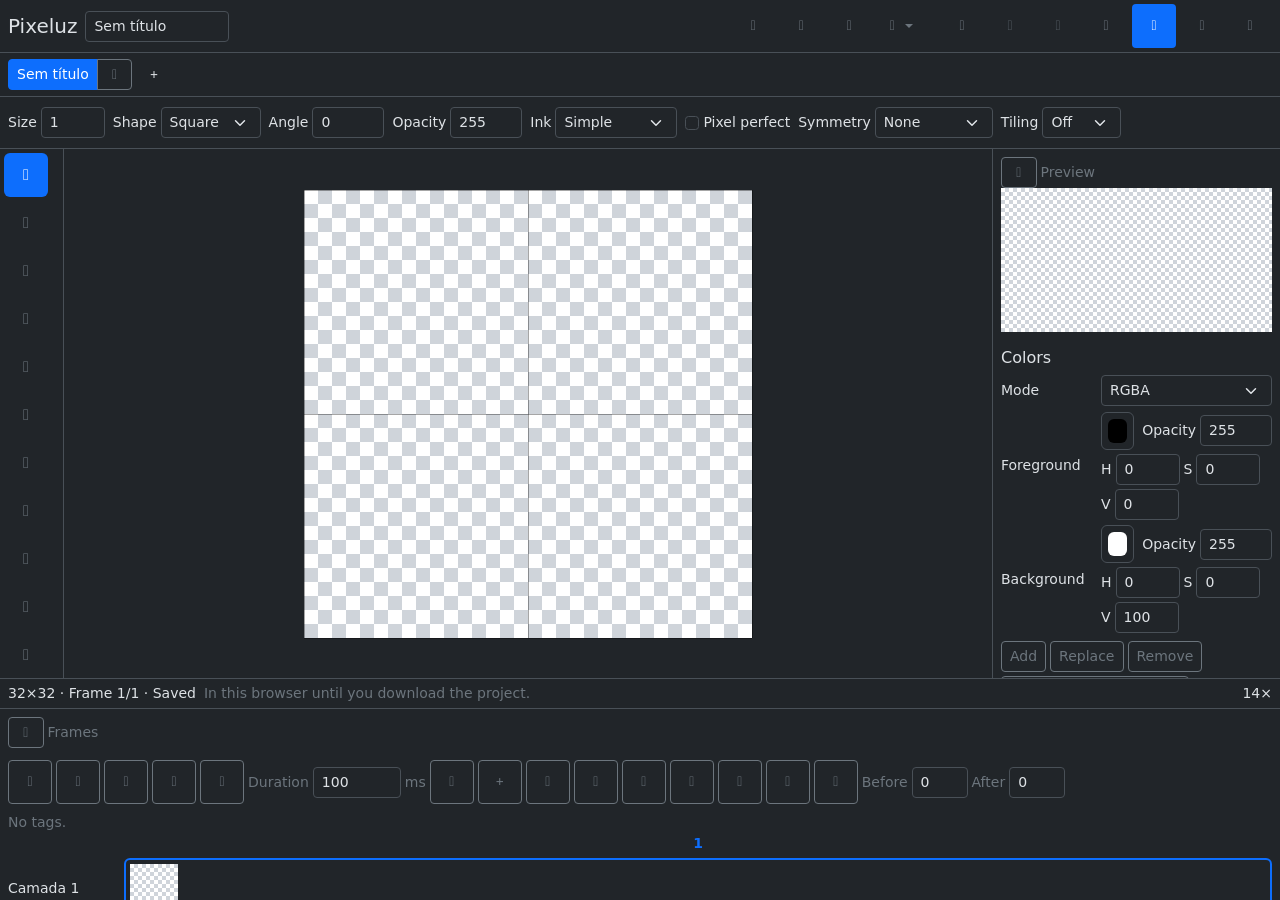
==== pixeluz/index.html @ 26fefb17 "Publish Pixeluz high-impact usability update." ====
<!doctype html>
<html lang="en" data-bs-theme="dark">
  <head>
    <meta charset="UTF-8" />
    <meta name="viewport" content="width=device-width, initial-scale=1, viewport-fit=cover" />
    <meta name="theme-color" content="#212529" />
    <meta name="description" content="Pixel art and animation editor for desktop and phone" />
    <meta name="mobile-web-app-capable" content="yes" />
    <meta name="apple-mobile-web-app-capable" content="yes" />
    <meta name="apple-mobile-web-app-title" content="Pixeluz" />
    <title>Pixeluz</title>
    <link rel="icon" href="/pixeluz/favicon.svg" type="image/svg+xml" />
    <link rel="apple-touch-icon" href="/pixeluz/icons/icon-192.png" />
    <script type="module" crossorigin src="/pixeluz/assets/index-Drr6HqSi.js"></script>
    <link rel="stylesheet" crossorigin href="/pixeluz/assets/index-CJcyJOUq.css">
  <link rel="manifest" href="/pixeluz/manifest.webmanifest"></head>
  <body>
    <div id="app"></div>
  </body>
</html>
---- pixeluz/assets/index-CJcyJOUq.css ----
@charset "UTF-8";:root,[data-bs-theme=light]{--bs-blue:#0d6efd;--bs-indigo:#6610f2;--bs-purple:#6f42c1;--bs-pink:#d63384;--bs-red:#dc3545;--bs-orange:#fd7e14;--bs-yellow:#ffc107;--bs-green:#198754;--bs-teal:#20c997;--bs-cyan:#0dcaf0;--bs-black:#000;--bs-white:#fff;--bs-gray:#6c757d;--bs-gray-dark:#343a40;--bs-gray-100:#f8f9fa;--bs-gray-200:#e9ecef;--bs-gray-300:#dee2e6;--bs-gray-400:#ced4da;--bs-gray-500:#adb5bd;--bs-gray-600:#6c757d;--bs-gray-700:#495057;--bs-gray-800:#343a40;--bs-gray-900:#212529;--bs-primary:#0d6efd;--bs-secondary:#6c757d;--bs-success:#198754;--bs-info:#0dcaf0;--bs-warning:#ffc107;--bs-danger:#dc3545;--bs-light:#f8f9fa;--bs-dark:#212529;--bs-primary-rgb:13,110,253;--bs-secondary-rgb:108,117,125;--bs-success-rgb:25,135,84;--bs-info-rgb:13,202,240;--bs-warning-rgb:255,193,7;--bs-danger-rgb:220,53,69;--bs-light-rgb:248,249,250;--bs-dark-rgb:33,37,41;--bs-primary-text-emphasis:#052c65;--bs-secondary-text-emphasis:#2b2f32;--bs-success-text-emphasis:#0a3622;--bs-info-text-emphasis:#055160;--bs-warning-text-emphasis:#664d03;--bs-danger-text-emphasis:#58151c;--bs-light-text-emphasis:#495057;--bs-dark-text-emphasis:#495057;--bs-primary-bg-subtle:#cfe2ff;--bs-secondary-bg-subtle:#e2e3e5;--bs-success-bg-subtle:#d1e7dd;--bs-info-bg-subtle:#cff4fc;--bs-warning-bg-subtle:#fff3cd;--bs-danger-bg-subtle:#f8d7da;--bs-light-bg-subtle:#fcfcfd;--bs-dark-bg-subtle:#ced4da;--bs-primary-border-subtle:#9ec5fe;--bs-secondary-border-subtle:#c4c8cb;--bs-success-border-subtle:#a3cfbb;--bs-info-border-subtle:#9eeaf9;--bs-warning-border-subtle:#ffe69c;--bs-danger-border-subtle:#f1aeb5;--bs-light-border-subtle:#e9ecef;--bs-dark-border-subtle:#adb5bd;--bs-white-rgb:255,255,255;--bs-black-rgb:0,0,0;--bs-font-sans-serif:system-ui,-apple-system,"Segoe UI",Roboto,"Helvetica Neue","Noto Sans","Liberation Sans",Arial,sans-serif,"Apple Color Emoji","Segoe UI Emoji","Segoe UI Symbol","Noto Color Emoji";--bs-font-monospace:SFMono-Regular,Menlo,Monaco,Consolas,"Liberation Mono","Courier New",monospace;--bs-gradient:linear-gradient(180deg, rgba(255, 255, 255, .15), rgba(255, 255, 255, 0));--bs-body-font-family:var(--bs-font-sans-serif);--bs-body-font-size:1rem;--bs-body-font-weight:400;--bs-body-line-height:1.5;--bs-body-color:#212529;--bs-body-color-rgb:33,37,41;--bs-body-bg:#fff;--bs-body-bg-rgb:255,255,255;--bs-emphasis-color:#000;--bs-emphasis-color-rgb:0,0,0;--bs-secondary-color:rgba(33, 37, 41, .75);--bs-secondary-color-rgb:33,37,41;--bs-secondary-bg:#e9ecef;--bs-secondary-bg-rgb:233,236,239;--bs-tertiary-color:rgba(33, 37, 41, .5);--bs-tertiary-color-rgb:33,37,41;--bs-tertiary-bg:#f8f9fa;--bs-tertiary-bg-rgb:248,249,250;--bs-heading-color:inherit;--bs-link-color:#0d6efd;--bs-link-color-rgb:13,110,253;--bs-link-decoration:underline;--bs-link-hover-color:#0a58ca;--bs-link-hover-color-rgb:10,88,202;--bs-code-color:#d63384;--bs-highlight-color:#212529;--bs-highlight-bg:#fff3cd;--bs-border-width:1px;--bs-border-style:solid;--bs-border-color:#dee2e6;--bs-border-color-translucent:rgba(0, 0, 0, .175);--bs-border-radius:.375rem;--bs-border-radius-sm:.25rem;--bs-border-radius-lg:.5rem;--bs-border-radius-xl:1rem;--bs-border-radius-xxl:2rem;--bs-border-radius-2xl:var(--bs-border-radius-xxl);--bs-border-radius-pill:50rem;--bs-box-shadow:0 .5rem 1rem rgba(0, 0, 0, .15);--bs-box-shadow-sm:0 .125rem .25rem rgba(0, 0, 0, .075);--bs-box-shadow-lg:0 1rem 3rem rgba(0, 0, 0, .175);--bs-box-shadow-inset:inset 0 1px 2px rgba(0, 0, 0, .075);--bs-focus-ring-width:.25rem;--bs-focus-ring-opacity:.25;--bs-focus-ring-color:rgba(13, 110, 253, .25);--bs-form-valid-color:#198754;--bs-form-valid-border-color:#198754;--bs-form-invalid-color:#dc3545;--bs-form-invalid-border-color:#dc3545}[data-bs-theme=dark]{color-scheme:dark;--bs-body-color:#dee2e6;--bs-body-color-rgb:222,226,230;--bs-body-bg:#212529;--bs-body-bg-rgb:33,37,41;--bs-emphasis-color:#fff;--bs-emphasis-color-rgb:255,255,255;--bs-secondary-color:rgba(222, 226, 230, .75);--bs-secondary-color-rgb:222,226,230;--bs-secondary-bg:#343a40;--bs-secondary-bg-rgb:52,58,64;--bs-tertiary-color:rgba(222, 226, 230, .5);--bs-tertiary-color-rgb:222,226,230;--bs-tertiary-bg:#2b3035;--bs-tertiary-bg-rgb:43,48,53;--bs-primary-text-emphasis:#6ea8fe;--bs-secondary-text-emphasis:#a7acb1;--bs-success-text-emphasis:#75b798;--bs-info-text-emphasis:#6edff6;--bs-warning-text-emphasis:#ffda6a;--bs-danger-text-emphasis:#ea868f;--bs-light-text-emphasis:#f8f9fa;--bs-dark-text-emphasis:#dee2e6;--bs-primary-bg-subtle:#031633;--bs-secondary-bg-subtle:#161719;--bs-success-bg-subtle:#051b11;--bs-info-bg-subtle:#032830;--bs-warning-bg-subtle:#332701;--bs-danger-bg-subtle:#2c0b0e;--bs-light-bg-subtle:#343a40;--bs-dark-bg-subtle:#1a1d20;--bs-primary-border-subtle:#084298;--bs-secondary-border-subtle:#41464b;--bs-success-border-subtle:#0f5132;--bs-info-border-subtle:#087990;--bs-warning-border-subtle:#997404;--bs-danger-border-subtle:#842029;--bs-light-border-subtle:#495057;--bs-dark-border-subtle:#343a40;--bs-heading-color:inherit;--bs-link-color:#6ea8fe;--bs-link-hover-color:#8bb9fe;--bs-link-color-rgb:110,168,254;--bs-link-hover-color-rgb:139,185,254;--bs-code-color:#e685b5;--bs-highlight-color:#dee2e6;--bs-highlight-bg:#664d03;--bs-border-color:#495057;--bs-border-color-translucent:rgba(255, 255, 255, .15);--bs-form-valid-color:#75b798;--bs-form-valid-border-color:#75b798;--bs-form-invalid-color:#ea868f;--bs-form-invalid-border-color:#ea868f}*,:after,:before{box-sizing:border-box}@media(prefers-reduced-motion:no-preference){:root{scroll-behavior:smooth}}body{margin:0;font-family:var(--bs-body-font-family);font-size:var(--bs-body-font-size);font-weight:var(--bs-body-font-weight);line-height:var(--bs-body-line-height);color:var(--bs-body-color);text-align:var(--bs-body-text-align);background-color:var(--bs-body-bg);-webkit-text-size-adjust:100%;-webkit-tap-highlight-color:transparent}hr{margin:1rem 0;color:inherit;border:0;border-top:var(--bs-border-width) solid;opacity:.25}.h1,.h2,.h3,.h4,.h5,.h6,h1,h2,h3,h4,h5,h6{margin-top:0;margin-bottom:.5rem;font-weight:500;line-height:1.2;color:var(--bs-heading-color)}.h1,h1{font-size:calc(1.375rem + 1.5vw)}@media(min-width:1200px){.h1,h1{font-size:2.5rem}}.h2,h2{font-size:calc(1.325rem + .9vw)}@media(min-width:1200px){.h2,h2{font-size:2rem}}.h3,h3{font-size:calc(1.3rem + .6vw)}@media(min-width:1200px){.h3,h3{font-size:1.75rem}}.h4,h4{font-size:calc(1.275rem + .3vw)}@media(min-width:1200px){.h4,h4{font-size:1.5rem}}.h5,h5{font-size:1.25rem}.h6,h6{font-size:1rem}p{margin-top:0;margin-bottom:1rem}abbr[title]{-webkit-text-decoration:underline dotted;text-decoration:underline dotted;cursor:help;-webkit-text-decoration-skip-ink:none;text-decoration-skip-ink:none}address{margin-bottom:1rem;font-style:normal;line-height:inherit}ol,ul{padding-left:2rem}dl,ol,ul{margin-top:0;margin-bottom:1rem}ol ol,ol ul,ul ol,ul ul{margin-bottom:0}dt{font-weight:700}dd{margin-bottom:.5rem;margin-left:0}blockquote{margin:0 0 1rem}b,strong{font-weight:bolder}.small,small{font-size:.875em}.mark,mark{padding:.1875em;color:var(--bs-highlight-color);background-color:var(--bs-highlight-bg)}sub,sup{position:relative;font-size:.75em;line-height:0;vertical-align:baseline}sub{bottom:-.25em}sup{top:-.5em}a{color:rgba(var(--bs-link-color-rgb),var(--bs-link-opacity,1));text-decoration:underline}a:hover{--bs-link-color-rgb:var(--bs-link-hover-color-rgb)}a:not([href]):not([class]),a:not([href]):not([class]):hover{color:inherit;text-decoration:none}code,kbd,pre,samp{font-family:var(--bs-font-monospace);font-size:1em}pre{display:block;margin-top:0;margin-bottom:1rem;overflow:auto;font-size:.875em}pre code{font-size:inherit;color:inherit;word-break:normal}code{font-size:.875em;color:var(--bs-code-color);word-wrap:break-word}a>code{color:inherit}kbd{padding:.1875rem .375rem;font-size:.875em;color:var(--bs-body-bg);background-color:var(--bs-body-color);border-radius:.25rem}kbd kbd{padding:0;font-size:1em}figure{margin:0 0 1rem}img,svg{vertical-align:middle}table{caption-side:bottom;border-collapse:collapse}caption{padding-top:.5rem;padding-bottom:.5rem;color:var(--bs-secondary-color);text-align:left}th{text-align:inherit;text-align:-webkit-match-parent}tbody,td,tfoot,th,thead,tr{border-color:inherit;border-style:solid;border-width:0}label{display:inline-block}button{border-radius:0}button:focus:not(:focus-visible){outline:0}button,input,optgroup,select,textarea{margin:0;font-family:inherit;font-size:inherit;line-height:inherit}button,select{text-transform:none}[role=button]{cursor:pointer}select{word-wrap:normal}select:disabled{opacity:1}[list]:not([type=date]):not([type=datetime-local]):not([type=month]):not([type=week]):not([type=time])::-webkit-calendar-picker-indicator{display:none!important}[type=button],[type=reset],[type=submit],button{-webkit-appearance:button}[type=button]:not(:disabled),[type=reset]:not(:disabled),[type=submit]:not(:disabled),button:not(:disabled){cursor:pointer}::-moz-focus-inner{padding:0;border-style:none}textarea{resize:vertical}fieldset{min-width:0;padding:0;margin:0;border:0}legend{float:left;width:100%;padding:0;margin-bottom:.5rem;line-height:inherit;font-size:calc(1.275rem + .3vw)}@media(min-width:1200px){legend{font-size:1.5rem}}legend+*{clear:left}::-webkit-datetime-edit-day-field,::-webkit-datetime-edit-fields-wrapper,::-webkit-datetime-edit-hour-field,::-webkit-datetime-edit-minute,::-webkit-datetime-edit-month-field,::-webkit-datetime-edit-text,::-webkit-datetime-edit-year-field{padding:0}::-webkit-inner-spin-button{height:auto}[type=search]{-webkit-appearance:textfield;outline-offset:-2px}[type=search]::-webkit-search-cancel-button{cursor:pointer;filter:grayscale(1)}::-webkit-search-decoration{-webkit-appearance:none}::-webkit-color-swatch-wrapper{padding:0}::-webkit-file-upload-button{font:inherit;-webkit-appearance:button}::file-selector-button{font:inherit;-webkit-appearance:button}output{display:inline-block}iframe{border:0}summary{display:list-item;cursor:pointer}progress{vertical-align:baseline}[hidden]{display:none!important}.lead{font-size:1.25rem;font-weight:300}.display-1{font-weight:300;line-height:1.2;font-size:calc(1.625rem + 4.5vw)}@media(min-width:1200px){.display-1{font-size:5rem}}.display-2{font-weight:300;line-height:1.2;font-size:calc(1.575rem + 3.9vw)}@media(min-width:1200px){.display-2{font-size:4.5rem}}.display-3{font-weight:300;line-height:1.2;font-size:calc(1.525rem + 3.3vw)}@media(min-width:1200px){.display-3{font-size:4rem}}.display-4{font-weight:300;line-height:1.2;font-size:calc(1.475rem + 2.7vw)}@media(min-width:1200px){.display-4{font-size:3.5rem}}.display-5{font-weight:300;line-height:1.2;font-size:calc(1.425rem + 2.1vw)}@media(min-width:1200px){.display-5{font-size:3rem}}.display-6{font-weight:300;line-height:1.2;font-size:calc(1.375rem + 1.5vw)}@media(min-width:1200px){.display-6{font-size:2.5rem}}.list-unstyled,.list-inline{padding-left:0;list-style:none}.list-inline-item{display:inline-block}.list-inline-item:not(:last-child){margin-right:.5rem}.initialism{font-size:.875em;text-transform:uppercase}.blockquote{margin-bottom:1rem;font-size:1.25rem}.blockquote>:last-child{margin-bottom:0}.blockquote-footer{margin-top:-1rem;margin-bottom:1rem;font-size:.875em;color:#6c757d}.blockquote-footer:before{content:"— "}.img-fluid{max-width:100%;height:auto}.img-thumbnail{padding:.25rem;background-color:var(--bs-body-bg);border:var(--bs-border-width) solid var(--bs-border-color);border-radius:var(--bs-border-radius);max-width:100%;height:auto}.figure{display:inline-block}.figure-img{margin-bottom:.5rem;line-height:1}.figure-caption{font-size:.875em;color:var(--bs-secondary-color)}.container,.container-fluid,.container-lg,.container-md,.container-sm,.container-xl,.container-xxl{--bs-gutter-x:1.5rem;--bs-gutter-y:0;width:100%;padding-right:calc(var(--bs-gutter-x) * .5);padding-left:calc(var(--bs-gutter-x) * .5);margin-right:auto;margin-left:auto}@media(min-width:576px){.container,.container-sm{max-width:540px}}@media(min-width:768px){.container,.container-md,.container-sm{max-width:720px}}@media(min-width:992px){.container,.container-lg,.container-md,.container-sm{max-width:960px}}@media(min-width:1200px){.container,.container-lg,.container-md,.container-sm,.container-xl{max-width:1140px}}@media(min-width:1400px){.container,.container-lg,.container-md,.container-sm,.container-xl,.container-xxl{max-width:1320px}}:root{--bs-breakpoint-xs:0;--bs-breakpoint-sm:576px;--bs-breakpoint-md:768px;--bs-breakpoint-lg:992px;--bs-breakpoint-xl:1200px;--bs-breakpoint-xxl:1400px}.row{--bs-gutter-x:1.5rem;--bs-gutter-y:0;display:flex;flex-wrap:wrap;margin-top:calc(-1 * var(--bs-gutter-y));margin-right:calc(-.5 * var(--bs-gutter-x));margin-left:calc(-.5 * var(--bs-gutter-x))}.row>*{flex-shrink:0;width:100%;max-width:100%;padding-right:calc(var(--bs-gutter-x) * .5);padding-left:calc(var(--bs-gutter-x) * .5);margin-top:var(--bs-gutter-y)}.col{flex:1 0 0}.row-cols-auto>*{flex:0 0 auto;width:auto}.row-cols-1>*{flex:0 0 auto;width:100%}.row-cols-2>*{flex:0 0 auto;width:50%}.row-cols-3>*{flex:0 0 auto;width:33.33333333%}.row-cols-4>*{flex:0 0 auto;width:25%}.row-cols-5>*{flex:0 0 auto;width:20%}.row-cols-6>*{flex:0 0 auto;width:16.66666667%}.col-auto{flex:0 0 auto;width:auto}.col-1{flex:0 0 auto;width:8.33333333%}.col-2{flex:0 0 auto;width:16.66666667%}.col-3{flex:0 0 auto;width:25%}.col-4{flex:0 0 auto;width:33.33333333%}.col-5{flex:0 0 auto;width:41.66666667%}.col-6{flex:0 0 auto;width:50%}.col-7{flex:0 0 auto;width:58.33333333%}.col-8{flex:0 0 auto;width:66.66666667%}.col-9{flex:0 0 auto;width:75%}.col-10{flex:0 0 auto;width:83.33333333%}.col-11{flex:0 0 auto;width:91.66666667%}.col-12{flex:0 0 auto;width:100%}.offset-1{margin-left:8.33333333%}.offset-2{margin-left:16.66666667%}.offset-3{margin-left:25%}.offset-4{margin-left:33.33333333%}.offset-5{margin-left:41.66666667%}.offset-6{margin-left:50%}.offset-7{margin-left:58.33333333%}.offset-8{margin-left:66.66666667%}.offset-9{margin-left:75%}.offset-10{margin-left:83.33333333%}.offset-11{margin-left:91.66666667%}.g-0,.gx-0{--bs-gutter-x:0}.g-0,.gy-0{--bs-gutter-y:0}.g-1,.gx-1{--bs-gutter-x:.25rem}.g-1,.gy-1{--bs-gutter-y:.25rem}.g-2,.gx-2{--bs-gutter-x:.5rem}.g-2,.gy-2{--bs-gutter-y:.5rem}.g-3,.gx-3{--bs-gutter-x:1rem}.g-3,.gy-3{--bs-gutter-y:1rem}.g-4,.gx-4{--bs-gutter-x:1.5rem}.g-4,.gy-4{--bs-gutter-y:1.5rem}.g-5,.gx-5{--bs-gutter-x:3rem}.g-5,.gy-5{--bs-gutter-y:3rem}@media(min-width:576px){.col-sm{flex:1 0 0}.row-cols-sm-auto>*{flex:0 0 auto;width:auto}.row-cols-sm-1>*{flex:0 0 auto;width:100%}.row-cols-sm-2>*{flex:0 0 auto;width:50%}.row-cols-sm-3>*{flex:0 0 auto;width:33.33333333%}.row-cols-sm-4>*{flex:0 0 auto;width:25%}.row-cols-sm-5>*{flex:0 0 auto;width:20%}.row-cols-sm-6>*{flex:0 0 auto;width:16.66666667%}.col-sm-auto{flex:0 0 auto;width:auto}.col-sm-1{flex:0 0 auto;width:8.33333333%}.col-sm-2{flex:0 0 auto;width:16.66666667%}.col-sm-3{flex:0 0 auto;width:25%}.col-sm-4{flex:0 0 auto;width:33.33333333%}.col-sm-5{flex:0 0 auto;width:41.66666667%}.col-sm-6{flex:0 0 auto;width:50%}.col-sm-7{flex:0 0 auto;width:58.33333333%}.col-sm-8{flex:0 0 auto;width:66.66666667%}.col-sm-9{flex:0 0 auto;width:75%}.col-sm-10{flex:0 0 auto;width:83.33333333%}.col-sm-11{flex:0 0 auto;width:91.66666667%}.col-sm-12{flex:0 0 auto;width:100%}.offset-sm-0{margin-left:0}.offset-sm-1{margin-left:8.33333333%}.offset-sm-2{margin-left:16.66666667%}.offset-sm-3{margin-left:25%}.offset-sm-4{margin-left:33.33333333%}.offset-sm-5{margin-left:41.66666667%}.offset-sm-6{margin-left:50%}.offset-sm-7{margin-left:58.33333333%}.offset-sm-8{margin-left:66.66666667%}.offset-sm-9{margin-left:75%}.offset-sm-10{margin-left:83.33333333%}.offset-sm-11{margin-left:91.66666667%}.g-sm-0,.gx-sm-0{--bs-gutter-x:0}.g-sm-0,.gy-sm-0{--bs-gutter-y:0}.g-sm-1,.gx-sm-1{--bs-gutter-x:.25rem}.g-sm-1,.gy-sm-1{--bs-gutter-y:.25rem}.g-sm-2,.gx-sm-2{--bs-gutter-x:.5rem}.g-sm-2,.gy-sm-2{--bs-gutter-y:.5rem}.g-sm-3,.gx-sm-3{--bs-gutter-x:1rem}.g-sm-3,.gy-sm-3{--bs-gutter-y:1rem}.g-sm-4,.gx-sm-4{--bs-gutter-x:1.5rem}.g-sm-4,.gy-sm-4{--bs-gutter-y:1.5rem}.g-sm-5,.gx-sm-5{--bs-gutter-x:3rem}.g-sm-5,.gy-sm-5{--bs-gutter-y:3rem}}@media(min-width:768px){.col-md{flex:1 0 0}.row-cols-md-auto>*{flex:0 0 auto;width:auto}.row-cols-md-1>*{flex:0 0 auto;width:100%}.row-cols-md-2>*{flex:0 0 auto;width:50%}.row-cols-md-3>*{flex:0 0 auto;width:33.33333333%}.row-cols-md-4>*{flex:0 0 auto;width:25%}.row-cols-md-5>*{flex:0 0 auto;width:20%}.row-cols-md-6>*{flex:0 0 auto;width:16.66666667%}.col-md-auto{flex:0 0 auto;width:auto}.col-md-1{flex:0 0 auto;width:8.33333333%}.col-md-2{flex:0 0 auto;width:16.66666667%}.col-md-3{flex:0 0 auto;width:25%}.col-md-4{flex:0 0 auto;width:33.33333333%}.col-md-5{flex:0 0 auto;width:41.66666667%}.col-md-6{flex:0 0 auto;width:50%}.col-md-7{flex:0 0 auto;width:58.33333333%}.col-md-8{flex:0 0 auto;width:66.66666667%}.col-md-9{flex:0 0 auto;width:75%}.col-md-10{flex:0 0 auto;width:83.33333333%}.col-md-11{flex:0 0 auto;width:91.66666667%}.col-md-12{flex:0 0 auto;width:100%}.offset-md-0{margin-left:0}.offset-md-1{margin-left:8.33333333%}.offset-md-2{margin-left:16.66666667%}.offset-md-3{margin-left:25%}.offset-md-4{margin-left:33.33333333%}.offset-md-5{margin-left:41.66666667%}.offset-md-6{margin-left:50%}.offset-md-7{margin-left:58.33333333%}.offset-md-8{margin-left:66.66666667%}.offset-md-9{margin-left:75%}.offset-md-10{margin-left:83.33333333%}.offset-md-11{margin-left:91.66666667%}.g-md-0,.gx-md-0{--bs-gutter-x:0}.g-md-0,.gy-md-0{--bs-gutter-y:0}.g-md-1,.gx-md-1{--bs-gutter-x:.25rem}.g-md-1,.gy-md-1{--bs-gutter-y:.25rem}.g-md-2,.gx-md-2{--bs-gutter-x:.5rem}.g-md-2,.gy-md-2{--bs-gutter-y:.5rem}.g-md-3,.gx-md-3{--bs-gutter-x:1rem}.g-md-3,.gy-md-3{--bs-gutter-y:1rem}.g-md-4,.gx-md-4{--bs-gutter-x:1.5rem}.g-md-4,.gy-md-4{--bs-gutter-y:1.5rem}.g-md-5,.gx-md-5{--bs-gutter-x:3rem}.g-md-5,.gy-md-5{--bs-gutter-y:3rem}}@media(min-width:992px){.col-lg{flex:1 0 0}.row-cols-lg-auto>*{flex:0 0 auto;width:auto}.row-cols-lg-1>*{flex:0 0 auto;width:100%}.row-cols-lg-2>*{flex:0 0 auto;width:50%}.row-cols-lg-3>*{flex:0 0 auto;width:33.33333333%}.row-cols-lg-4>*{flex:0 0 auto;width:25%}.row-cols-lg-5>*{flex:0 0 auto;width:20%}.row-cols-lg-6>*{flex:0 0 auto;width:16.66666667%}.col-lg-auto{flex:0 0 auto;width:auto}.col-lg-1{flex:0 0 auto;width:8.33333333%}.col-lg-2{flex:0 0 auto;width:16.66666667%}.col-lg-3{flex:0 0 auto;width:25%}.col-lg-4{flex:0 0 auto;width:33.33333333%}.col-lg-5{flex:0 0 auto;width:41.66666667%}.col-lg-6{flex:0 0 auto;width:50%}.col-lg-7{flex:0 0 auto;width:58.33333333%}.col-lg-8{flex:0 0 auto;width:66.66666667%}.col-lg-9{flex:0 0 auto;width:75%}.col-lg-10{flex:0 0 auto;width:83.33333333%}.col-lg-11{flex:0 0 auto;width:91.66666667%}.col-lg-12{flex:0 0 auto;width:100%}.offset-lg-0{margin-left:0}.offset-lg-1{margin-left:8.33333333%}.offset-lg-2{margin-left:16.66666667%}.offset-lg-3{margin-left:25%}.offset-lg-4{margin-left:33.33333333%}.offset-lg-5{margin-left:41.66666667%}.offset-lg-6{margin-left:50%}.offset-lg-7{margin-left:58.33333333%}.offset-lg-8{margin-left:66.66666667%}.offset-lg-9{margin-left:75%}.offset-lg-10{margin-left:83.33333333%}.offset-lg-11{margin-left:91.66666667%}.g-lg-0,.gx-lg-0{--bs-gutter-x:0}.g-lg-0,.gy-lg-0{--bs-gutter-y:0}.g-lg-1,.gx-lg-1{--bs-gutter-x:.25rem}.g-lg-1,.gy-lg-1{--bs-gutter-y:.25rem}.g-lg-2,.gx-lg-2{--bs-gutter-x:.5rem}.g-lg-2,.gy-lg-2{--bs-gutter-y:.5rem}.g-lg-3,.gx-lg-3{--bs-gutter-x:1rem}.g-lg-3,.gy-lg-3{--bs-gutter-y:1rem}.g-lg-4,.gx-lg-4{--bs-gutter-x:1.5rem}.g-lg-4,.gy-lg-4{--bs-gutter-y:1.5rem}.g-lg-5,.gx-lg-5{--bs-gutter-x:3rem}.g-lg-5,.gy-lg-5{--bs-gutter-y:3rem}}@media(min-width:1200px){.col-xl{flex:1 0 0}.row-cols-xl-auto>*{flex:0 0 auto;width:auto}.row-cols-xl-1>*{flex:0 0 auto;width:100%}.row-cols-xl-2>*{flex:0 0 auto;width:50%}.row-cols-xl-3>*{flex:0 0 auto;width:33.33333333%}.row-cols-xl-4>*{flex:0 0 auto;width:25%}.row-cols-xl-5>*{flex:0 0 auto;width:20%}.row-cols-xl-6>*{flex:0 0 auto;width:16.66666667%}.col-xl-auto{flex:0 0 auto;width:auto}.col-xl-1{flex:0 0 auto;width:8.33333333%}.col-xl-2{flex:0 0 auto;width:16.66666667%}.col-xl-3{flex:0 0 auto;width:25%}.col-xl-4{flex:0 0 auto;width:33.33333333%}.col-xl-5{flex:0 0 auto;width:41.66666667%}.col-xl-6{flex:0 0 auto;width:50%}.col-xl-7{flex:0 0 auto;width:58.33333333%}.col-xl-8{flex:0 0 auto;width:66.66666667%}.col-xl-9{flex:0 0 auto;width:75%}.col-xl-10{flex:0 0 auto;width:83.33333333%}.col-xl-11{flex:0 0 auto;width:91.66666667%}.col-xl-12{flex:0 0 auto;width:100%}.offset-xl-0{margin-left:0}.offset-xl-1{margin-left:8.33333333%}.offset-xl-2{margin-left:16.66666667%}.offset-xl-3{margin-left:25%}.offset-xl-4{margin-left:33.33333333%}.offset-xl-5{margin-left:41.66666667%}.offset-xl-6{margin-left:50%}.offset-xl-7{margin-left:58.33333333%}.offset-xl-8{margin-left:66.66666667%}.offset-xl-9{margin-left:75%}.offset-xl-10{margin-left:83.33333333%}.offset-xl-11{margin-left:91.66666667%}.g-xl-0,.gx-xl-0{--bs-gutter-x:0}.g-xl-0,.gy-xl-0{--bs-gutter-y:0}.g-xl-1,.gx-xl-1{--bs-gutter-x:.25rem}.g-xl-1,.gy-xl-1{--bs-gutter-y:.25rem}.g-xl-2,.gx-xl-2{--bs-gutter-x:.5rem}.g-xl-2,.gy-xl-2{--bs-gutter-y:.5rem}.g-xl-3,.gx-xl-3{--bs-gutter-x:1rem}.g-xl-3,.gy-xl-3{--bs-gutter-y:1rem}.g-xl-4,.gx-xl-4{--bs-gutter-x:1.5rem}.g-xl-4,.gy-xl-4{--bs-gutter-y:1.5rem}.g-xl-5,.gx-xl-5{--bs-gutter-x:3rem}.g-xl-5,.gy-xl-5{--bs-gutter-y:3rem}}@media(min-width:1400px){.col-xxl{flex:1 0 0}.row-cols-xxl-auto>*{flex:0 0 auto;width:auto}.row-cols-xxl-1>*{flex:0 0 auto;width:100%}.row-cols-xxl-2>*{flex:0 0 auto;width:50%}.row-cols-xxl-3>*{flex:0 0 auto;width:33.33333333%}.row-cols-xxl-4>*{flex:0 0 auto;width:25%}.row-cols-xxl-5>*{flex:0 0 auto;width:20%}.row-cols-xxl-6>*{flex:0 0 auto;width:16.66666667%}.col-xxl-auto{flex:0 0 auto;width:auto}.col-xxl-1{flex:0 0 auto;width:8.33333333%}.col-xxl-2{flex:0 0 auto;width:16.66666667%}.col-xxl-3{flex:0 0 auto;width:25%}.col-xxl-4{flex:0 0 auto;width:33.33333333%}.col-xxl-5{flex:0 0 auto;width:41.66666667%}.col-xxl-6{flex:0 0 auto;width:50%}.col-xxl-7{flex:0 0 auto;width:58.33333333%}.col-xxl-8{flex:0 0 auto;width:66.66666667%}.col-xxl-9{flex:0 0 auto;width:75%}.col-xxl-10{flex:0 0 auto;width:83.33333333%}.col-xxl-11{flex:0 0 auto;width:91.66666667%}.col-xxl-12{flex:0 0 auto;width:100%}.offset-xxl-0{margin-left:0}.offset-xxl-1{margin-left:8.33333333%}.offset-xxl-2{margin-left:16.66666667%}.offset-xxl-3{margin-left:25%}.offset-xxl-4{margin-left:33.33333333%}.offset-xxl-5{margin-left:41.66666667%}.offset-xxl-6{margin-left:50%}.offset-xxl-7{margin-left:58.33333333%}.offset-xxl-8{margin-left:66.66666667%}.offset-xxl-9{margin-left:75%}.offset-xxl-10{margin-left:83.33333333%}.offset-xxl-11{margin-left:91.66666667%}.g-xxl-0,.gx-xxl-0{--bs-gutter-x:0}.g-xxl-0,.gy-xxl-0{--bs-gutter-y:0}.g-xxl-1,.gx-xxl-1{--bs-gutter-x:.25rem}.g-xxl-1,.gy-xxl-1{--bs-gutter-y:.25rem}.g-xxl-2,.gx-xxl-2{--bs-gutter-x:.5rem}.g-xxl-2,.gy-xxl-2{--bs-gutter-y:.5rem}.g-xxl-3,.gx-xxl-3{--bs-gutter-x:1rem}.g-xxl-3,.gy-xxl-3{--bs-gutter-y:1rem}.g-xxl-4,.gx-xxl-4{--bs-gutter-x:1.5rem}.g-xxl-4,.gy-xxl-4{--bs-gutter-y:1.5rem}.g-xxl-5,.gx-xxl-5{--bs-gutter-x:3rem}.g-xxl-5,.gy-xxl-5{--bs-gutter-y:3rem}}.table{--bs-table-color-type:initial;--bs-table-bg-type:initial;--bs-table-color-state:initial;--bs-table-bg-state:initial;--bs-table-color:var(--bs-emphasis-color);--bs-table-bg:var(--bs-body-bg);--bs-table-border-color:var(--bs-border-color);--bs-table-accent-bg:transparent;--bs-table-striped-color:var(--bs-emphasis-color);--bs-table-striped-bg:rgba(var(--bs-emphasis-color-rgb), .05);--bs-table-active-color:var(--bs-emphasis-color);--bs-table-active-bg:rgba(var(--bs-emphasis-color-rgb), .1);--bs-table-hover-color:var(--bs-emphasis-color);--bs-table-hover-bg:rgba(var(--bs-emphasis-color-rgb), .075);width:100%;margin-bottom:1rem;vertical-align:top;border-color:var(--bs-table-border-color)}.table>:not(caption)>*>*{padding:.5rem;color:var(--bs-table-color-state,var(--bs-table-color-type,var(--bs-table-color)));background-color:var(--bs-table-bg);border-bottom-width:var(--bs-border-width);box-shadow:inset 0 0 0 9999px var(--bs-table-bg-state,var(--bs-table-bg-type,var(--bs-table-accent-bg)))}.table>tbody{vertical-align:inherit}.table>thead{vertical-align:bottom}.table-group-divider{border-top:calc(var(--bs-border-width) * 2) solid currentcolor}.caption-top{caption-side:top}.table-sm>:not(caption)>*>*{padding:.25rem}.table-bordered>:not(caption)>*{border-width:var(--bs-border-width) 0}.table-bordered>:not(caption)>*>*{border-width:0 var(--bs-border-width)}.table-borderless>:not(caption)>*>*{border-bottom-width:0}.table-borderless>:not(:first-child){border-top-width:0}.table-striped>tbody>tr:nth-of-type(odd)>*{--bs-table-color-type:var(--bs-table-striped-color);--bs-table-bg-type:var(--bs-table-striped-bg)}.table-striped-columns>:not(caption)>tr>:nth-child(2n){--bs-table-color-type:var(--bs-table-striped-color);--bs-table-bg-type:var(--bs-table-striped-bg)}.table-active{--bs-table-color-state:var(--bs-table-active-color);--bs-table-bg-state:var(--bs-table-active-bg)}.table-hover>tbody>tr:hover>*{--bs-table-color-state:var(--bs-table-hover-color);--bs-table-bg-state:var(--bs-table-hover-bg)}.table-primary{--bs-table-color:#000;--bs-table-bg:#cfe2ff;--bs-table-border-color:#a6b5cc;--bs-table-striped-bg:#c5d7f2;--bs-table-striped-color:#000;--bs-table-active-bg:#bacbe6;--bs-table-active-color:#000;--bs-table-hover-bg:#bfd1ec;--bs-table-hover-color:#000;color:var(--bs-table-color);border-color:var(--bs-table-border-color)}.table-secondary{--bs-table-color:#000;--bs-table-bg:#e2e3e5;--bs-table-border-color:#b5b6b7;--bs-table-striped-bg:#d7d8da;--bs-table-striped-color:#000;--bs-table-active-bg:#cbccce;--bs-table-active-color:#000;--bs-table-hover-bg:#d1d2d4;--bs-table-hover-color:#000;color:var(--bs-table-color);border-color:var(--bs-table-border-color)}.table-success{--bs-table-color:#000;--bs-table-bg:#d1e7dd;--bs-table-border-color:#a7b9b1;--bs-table-striped-bg:#c7dbd2;--bs-table-striped-color:#000;--bs-table-active-bg:#bcd0c7;--bs-table-active-color:#000;--bs-table-hover-bg:#c1d6cc;--bs-table-hover-color:#000;color:var(--bs-table-color);border-color:var(--bs-table-border-color)}.table-info{--bs-table-color:#000;--bs-table-bg:#cff4fc;--bs-table-border-color:#a6c3ca;--bs-table-striped-bg:#c5e8ef;--bs-table-striped-color:#000;--bs-table-active-bg:#badce3;--bs-table-active-color:#000;--bs-table-hover-bg:#bfe2e9;--bs-table-hover-color:#000;color:var(--bs-table-color);border-color:var(--bs-table-border-color)}.table-warning{--bs-table-color:#000;--bs-table-bg:#fff3cd;--bs-table-border-color:#ccc2a4;--bs-table-striped-bg:#f2e7c3;--bs-table-striped-color:#000;--bs-table-active-bg:#e6dbb9;--bs-table-active-color:#000;--bs-table-hover-bg:#ece1be;--bs-table-hover-color:#000;color:var(--bs-table-color);border-color:var(--bs-table-border-color)}.table-danger{--bs-table-color:#000;--bs-table-bg:#f8d7da;--bs-table-border-color:#c6acae;--bs-table-striped-bg:#eccccf;--bs-table-striped-color:#000;--bs-table-active-bg:#dfc2c4;--bs-table-active-color:#000;--bs-table-hover-bg:#e5c7ca;--bs-table-hover-color:#000;color:var(--bs-table-color);border-color:var(--bs-table-border-color)}.table-light{--bs-table-color:#000;--bs-table-bg:#f8f9fa;--bs-table-border-color:#c6c7c8;--bs-table-striped-bg:#ecedee;--bs-table-striped-color:#000;--bs-table-active-bg:#dfe0e1;--bs-table-active-color:#000;--bs-table-hover-bg:#e5e6e7;--bs-table-hover-color:#000;color:var(--bs-table-color);border-color:var(--bs-table-border-color)}.table-dark{--bs-table-color:#fff;--bs-table-bg:#212529;--bs-table-border-color:#4d5154;--bs-table-striped-bg:#2c3034;--bs-table-striped-color:#fff;--bs-table-active-bg:#373b3e;--bs-table-active-color:#fff;--bs-table-hover-bg:#323539;--bs-table-hover-color:#fff;color:var(--bs-table-color);border-color:var(--bs-table-border-color)}.table-responsive{overflow-x:auto;-webkit-overflow-scrolling:touch}@media(max-width:575.98px){.table-responsive-sm{overflow-x:auto;-webkit-overflow-scrolling:touch}}@media(max-width:767.98px){.table-responsive-md{overflow-x:auto;-webkit-overflow-scrolling:touch}}@media(max-width:991.98px){.table-responsive-lg{overflow-x:auto;-webkit-overflow-scrolling:touch}}@media(max-width:1199.98px){.table-responsive-xl{overflow-x:auto;-webkit-overflow-scrolling:touch}}@media(max-width:1399.98px){.table-responsive-xxl{overflow-x:auto;-webkit-overflow-scrolling:touch}}.form-label{margin-bottom:.5rem}.col-form-label{padding-top:calc(.375rem + var(--bs-border-width));padding-bottom:calc(.375rem + var(--bs-border-width));margin-bottom:0;font-size:inherit;line-height:1.5}.col-form-label-lg{padding-top:calc(.5rem + var(--bs-border-width));padding-bottom:calc(.5rem + var(--bs-border-width));font-size:1.25rem}.col-form-label-sm{padding-top:calc(.25rem + var(--bs-border-width));padding-bottom:calc(.25rem + var(--bs-border-width));font-size:.875rem}.form-text{margin-top:.25rem;font-size:.875em;color:var(--bs-secondary-color)}.form-control{display:block;width:100%;padding:.375rem .75rem;font-size:1rem;font-weight:400;line-height:1.5;color:var(--bs-body-color);-webkit-appearance:none;-moz-appearance:none;appearance:none;background-color:var(--bs-body-bg);background-clip:padding-box;border:var(--bs-border-width) solid var(--bs-border-color);border-radius:var(--bs-border-radius);transition:border-color .15s ease-in-out,box-shadow .15s ease-in-out}@media(prefers-reduced-motion:reduce){.form-control{transition:none}}.form-control[type=file]{overflow:hidden}.form-control[type=file]:not(:disabled):not([readonly]){cursor:pointer}.form-control:focus{color:var(--bs-body-color);background-color:var(--bs-body-bg);border-color:#86b7fe;outline:0;box-shadow:0 0 0 .25rem #0d6efd40}.form-control::-webkit-date-and-time-value{min-width:85px;height:1.5em;margin:0}.form-control::-webkit-datetime-edit{display:block;padding:0}.form-control::placeholder{color:var(--bs-secondary-color);opacity:1}.form-control:disabled{background-color:var(--bs-secondary-bg);opacity:1}.form-control::-webkit-file-upload-button{padding:.375rem .75rem;margin:-.375rem -.75rem;-webkit-margin-end:.75rem;margin-inline-end:.75rem;color:var(--bs-body-color);background-color:var(--bs-tertiary-bg);pointer-events:none;border-color:inherit;border-style:solid;border-width:0;border-inline-end-width:var(--bs-border-width);border-radius:0;-webkit-transition:color .15s ease-in-out,background-color .15s ease-in-out,border-color .15s ease-in-out,box-shadow .15s ease-in-out;transition:color .15s ease-in-out,background-color .15s ease-in-out,border-color .15s ease-in-out,box-shadow .15s ease-in-out}.form-control::file-selector-button{padding:.375rem .75rem;margin:-.375rem -.75rem;-webkit-margin-end:.75rem;margin-inline-end:.75rem;color:var(--bs-body-color);background-color:var(--bs-tertiary-bg);pointer-events:none;border-color:inherit;border-style:solid;border-width:0;border-inline-end-width:var(--bs-border-width);border-radius:0;transition:color .15s ease-in-out,background-color .15s ease-in-out,border-color .15s ease-in-out,box-shadow .15s ease-in-out}@media(prefers-reduced-motion:reduce){.form-control::-webkit-file-upload-button{-webkit-transition:none;transition:none}.form-control::file-selector-button{transition:none}}.form-control:hover:not(:disabled):not([readonly])::-webkit-file-upload-button{background-color:var(--bs-secondary-bg)}.form-control:hover:not(:disabled):not([readonly])::file-selector-button{background-color:var(--bs-secondary-bg)}.form-control-plaintext{display:block;width:100%;padding:.375rem 0;margin-bottom:0;line-height:1.5;color:var(--bs-body-color);background-color:transparent;border:solid transparent;border-width:var(--bs-border-width) 0}.form-control-plaintext:focus{outline:0}.form-control-plaintext.form-control-lg,.form-control-plaintext.form-control-sm{padding-right:0;padding-left:0}.form-control-sm{min-height:calc(1.5em + .5rem + calc(var(--bs-border-width) * 2));padding:.25rem .5rem;font-size:.875rem;border-radius:var(--bs-border-radius-sm)}.form-control-sm::-webkit-file-upload-button{padding:.25rem .5rem;margin:-.25rem -.5rem;-webkit-margin-end:.5rem;margin-inline-end:.5rem}.form-control-sm::file-selector-button{padding:.25rem .5rem;margin:-.25rem -.5rem;-webkit-margin-end:.5rem;margin-inline-end:.5rem}.form-control-lg{min-height:calc(1.5em + 1rem + calc(var(--bs-border-width) * 2));padding:.5rem 1rem;font-size:1.25rem;border-radius:var(--bs-border-radius-lg)}.form-control-lg::-webkit-file-upload-button{padding:.5rem 1rem;margin:-.5rem -1rem;-webkit-margin-end:1rem;margin-inline-end:1rem}.form-control-lg::file-selector-button{padding:.5rem 1rem;margin:-.5rem -1rem;-webkit-margin-end:1rem;margin-inline-end:1rem}textarea.form-control{min-height:calc(1.5em + .75rem + calc(var(--bs-border-width) * 2))}textarea.form-control-sm{min-height:calc(1.5em + .5rem + calc(var(--bs-border-width) * 2))}textarea.form-control-lg{min-height:calc(1.5em + 1rem + calc(var(--bs-border-width) * 2))}.form-control-color{width:3rem;height:calc(1.5em + .75rem + calc(var(--bs-border-width) * 2));padding:.375rem}.form-control-color:not(:disabled):not([readonly]){cursor:pointer}.form-control-color::-moz-color-swatch{border:0!important;border-radius:var(--bs-border-radius)}.form-control-color::-webkit-color-swatch{border:0!important;border-radius:var(--bs-border-radius)}.form-control-color.form-control-sm{height:calc(1.5em + .5rem + calc(var(--bs-border-width) * 2))}.form-control-color.form-control-lg{height:calc(1.5em + 1rem + calc(var(--bs-border-width) * 2))}.form-select{--bs-form-select-bg-img:url("data:image/svg+xml,%3csvg xmlns='http://www.w3.org/2000/svg' viewBox='0 0 16 16'%3e%3cpath fill='none' stroke='%23343a40' stroke-linecap='round' stroke-linejoin='round' stroke-width='2' d='m2 5 6 6 6-6'/%3e%3c/svg%3e");display:block;width:100%;padding:.375rem 2.25rem .375rem .75rem;font-size:1rem;font-weight:400;line-height:1.5;color:var(--bs-body-color);-webkit-appearance:none;-moz-appearance:none;appearance:none;background-color:var(--bs-body-bg);background-image:var(--bs-form-select-bg-img),var(--bs-form-select-bg-icon,none);background-repeat:no-repeat;background-position:right .75rem center;background-size:16px 12px;border:var(--bs-border-width) solid var(--bs-border-color);border-radius:var(--bs-border-radius);transition:border-color .15s ease-in-out,box-shadow .15s ease-in-out}@media(prefers-reduced-motion:reduce){.form-select{transition:none}}.form-select:focus{border-color:#86b7fe;outline:0;box-shadow:0 0 0 .25rem #0d6efd40}.form-select[multiple],.form-select[size]:not([size="1"]){padding-right:.75rem;background-image:none}.form-select:disabled{background-color:var(--bs-secondary-bg)}.form-select:-moz-focusring{color:transparent;text-shadow:0 0 0 var(--bs-body-color)}.form-select-sm{padding-top:.25rem;padding-bottom:.25rem;padding-left:.5rem;font-size:.875rem;border-radius:var(--bs-border-radius-sm)}.form-select-lg{padding-top:.5rem;padding-bottom:.5rem;padding-left:1rem;font-size:1.25rem;border-radius:var(--bs-border-radius-lg)}[data-bs-theme=dark] .form-select{--bs-form-select-bg-img:url("data:image/svg+xml,%3csvg xmlns='http://www.w3.org/2000/svg' viewBox='0 0 16 16'%3e%3cpath fill='none' stroke='%23dee2e6' stroke-linecap='round' stroke-linejoin='round' stroke-width='2' d='m2 5 6 6 6-6'/%3e%3c/svg%3e")}.form-check{display:block;min-height:1.5rem;padding-left:1.5em;margin-bottom:.125rem}.form-check .form-check-input{float:left;margin-left:-1.5em}.form-check-reverse{padding-right:1.5em;padding-left:0;text-align:right}.form-check-reverse .form-check-input{float:right;margin-right:-1.5em;margin-left:0}.form-check-input{--bs-form-check-bg:var(--bs-body-bg);flex-shrink:0;width:1em;height:1em;margin-top:.25em;vertical-align:top;-webkit-appearance:none;-moz-appearance:none;appearance:none;background-color:var(--bs-form-check-bg);background-image:var(--bs-form-check-bg-image);background-repeat:no-repeat;background-position:center;background-size:contain;border:var(--bs-border-width) solid var(--bs-border-color);-webkit-print-color-adjust:exact;color-adjust:exact;print-color-adjust:exact}.form-check-input[type=checkbox]{border-radius:.25em}.form-check-input[type=radio]{border-radius:50%}.form-check-input:active{filter:brightness(90%)}.form-check-input:focus{border-color:#86b7fe;outline:0;box-shadow:0 0 0 .25rem #0d6efd40}.form-check-input:checked{background-color:#0d6efd;border-color:#0d6efd}.form-check-input:checked[type=checkbox]{--bs-form-check-bg-image:url("data:image/svg+xml,%3csvg xmlns='http://www.w3.org/2000/svg' viewBox='0 0 20 20'%3e%3cpath fill='none' stroke='%23fff' stroke-linecap='round' stroke-linejoin='round' stroke-width='3' d='m6 10 3 3 6-6'/%3e%3c/svg%3e")}.form-check-input:checked[type=radio]{--bs-form-check-bg-image:url("data:image/svg+xml,%3csvg xmlns='http://www.w3.org/2000/svg' viewBox='-4 -4 8 8'%3e%3ccircle r='2' fill='%23fff'/%3e%3c/svg%3e")}.form-check-input[type=checkbox]:indeterminate{background-color:#0d6efd;border-color:#0d6efd;--bs-form-check-bg-image:url("data:image/svg+xml,%3csvg xmlns='http://www.w3.org/2000/svg' viewBox='0 0 20 20'%3e%3cpath fill='none' stroke='%23fff' stroke-linecap='round' stroke-linejoin='round' stroke-width='3' d='M6 10h8'/%3e%3c/svg%3e")}.form-check-input:disabled{pointer-events:none;filter:none;opacity:.5}.form-check-input:disabled~.form-check-label,.form-check-input[disabled]~.form-check-label{cursor:default;opacity:.5}.form-switch{padding-left:2.5em}.form-switch .form-check-input{--bs-form-switch-bg:url("data:image/svg+xml,%3csvg xmlns='http://www.w3.org/2000/svg' viewBox='-4 -4 8 8'%3e%3ccircle r='3' fill='rgba%280, 0, 0, 0.25%29'/%3e%3c/svg%3e");width:2em;margin-left:-2.5em;background-image:var(--bs-form-switch-bg);background-position:left center;border-radius:2em;transition:background-position .15s ease-in-out}@media(prefers-reduced-motion:reduce){.form-switch .form-check-input{transition:none}}.form-switch .form-check-input:focus{--bs-form-switch-bg:url("data:image/svg+xml,%3csvg xmlns='http://www.w3.org/2000/svg' viewBox='-4 -4 8 8'%3e%3ccircle r='3' fill='%2386b7fe'/%3e%3c/svg%3e")}.form-switch .form-check-input:checked{background-position:right center;--bs-form-switch-bg:url("data:image/svg+xml,%3csvg xmlns='http://www.w3.org/2000/svg' viewBox='-4 -4 8 8'%3e%3ccircle r='3' fill='%23fff'/%3e%3c/svg%3e")}.form-switch.form-check-reverse{padding-right:2.5em;padding-left:0}.form-switch.form-check-reverse .form-check-input{margin-right:-2.5em;margin-left:0}.form-check-inline{display:inline-block;margin-right:1rem}.btn-check{position:absolute;clip:rect(0,0,0,0);pointer-events:none}.btn-check:disabled+.btn,.btn-check[disabled]+.btn{pointer-events:none;filter:none;opacity:.65}[data-bs-theme=dark] .form-switch .form-check-input:not(:checked):not(:focus){--bs-form-switch-bg:url("data:image/svg+xml,%3csvg xmlns='http://www.w3.org/2000/svg' viewBox='-4 -4 8 8'%3e%3ccircle r='3' fill='rgba%28255, 255, 255, 0.25%29'/%3e%3c/svg%3e")}.form-range{width:100%;height:1.5rem;padding:0;-webkit-appearance:none;-moz-appearance:none;appearance:none;background-color:transparent}.form-range:focus{outline:0}.form-range:focus::-webkit-slider-thumb{box-shadow:0 0 0 1px #fff,0 0 0 .25rem #0d6efd40}.form-range:focus::-moz-range-thumb{box-shadow:0 0 0 1px #fff,0 0 0 .25rem #0d6efd40}.form-range::-moz-focus-outer{border:0}.form-range::-webkit-slider-thumb{width:1rem;height:1rem;margin-top:-.25rem;-webkit-appearance:none;appearance:none;background-color:#0d6efd;border:0;border-radius:1rem;-webkit-transition:background-color .15s ease-in-out,border-color .15s ease-in-out,box-shadow .15s ease-in-out;transition:background-color .15s ease-in-out,border-color .15s ease-in-out,box-shadow .15s ease-in-out}@media(prefers-reduced-motion:reduce){.form-range::-webkit-slider-thumb{-webkit-transition:none;transition:none}}.form-range::-webkit-slider-thumb:active{background-color:#b6d4fe}.form-range::-webkit-slider-runnable-track{width:100%;height:.5rem;color:transparent;cursor:pointer;background-color:var(--bs-secondary-bg);border-color:transparent;border-radius:1rem}.form-range::-moz-range-thumb{width:1rem;height:1rem;-moz-appearance:none;appearance:none;background-color:#0d6efd;border:0;border-radius:1rem;-moz-transition:background-color .15s ease-in-out,border-color .15s ease-in-out,box-shadow .15s ease-in-out;transition:background-color .15s ease-in-out,border-color .15s ease-in-out,box-shadow .15s ease-in-out}@media(prefers-reduced-motion:reduce){.form-range::-moz-range-thumb{-moz-transition:none;transition:none}}.form-range::-moz-range-thumb:active{background-color:#b6d4fe}.form-range::-moz-range-track{width:100%;height:.5rem;color:transparent;cursor:pointer;background-color:var(--bs-secondary-bg);border-color:transparent;border-radius:1rem}.form-range:disabled{pointer-events:none}.form-range:disabled::-webkit-slider-thumb{background-color:var(--bs-secondary-color)}.form-range:disabled::-moz-range-thumb{background-color:var(--bs-secondary-color)}.form-floating{position:relative}.form-floating>.form-control,.form-floating>.form-control-plaintext,.form-floating>.form-select{height:calc(3.5rem + calc(var(--bs-border-width) * 2));min-height:calc(3.5rem + calc(var(--bs-border-width) * 2));line-height:1.25}.form-floating>label{position:absolute;top:0;left:0;z-index:2;max-width:100%;height:100%;padding:1rem .75rem;overflow:hidden;color:rgba(var(--bs-body-color-rgb),.65);text-align:start;text-overflow:ellipsis;white-space:nowrap;pointer-events:none;border:var(--bs-border-width) solid transparent;transform-origin:0 0;transition:opacity .1s ease-in-out,transform .1s ease-in-out}@media(prefers-reduced-motion:reduce){.form-floating>label{transition:none}}.form-floating>.form-control,.form-floating>.form-control-plaintext{padding:1rem .75rem}.form-floating>.form-control-plaintext::placeholder,.form-floating>.form-control::placeholder{color:transparent}.form-floating>.form-control-plaintext:focus,.form-floating>.form-control-plaintext:not(:placeholder-shown),.form-floating>.form-control:focus,.form-floating>.form-control:not(:placeholder-shown){padding-top:1.625rem;padding-bottom:.625rem}.form-floating>.form-control-plaintext:-webkit-autofill,.form-floating>.form-control:-webkit-autofill{padding-top:1.625rem;padding-bottom:.625rem}.form-floating>.form-select{padding-top:1.625rem;padding-bottom:.625rem;padding-left:.75rem}.form-floating>.form-control-plaintext~label,.form-floating>.form-control:focus~label,.form-floating>.form-control:not(:placeholder-shown)~label,.form-floating>.form-select~label{transform:scale(.85) translateY(-.5rem) translate(.15rem)}.form-floating>.form-control:-webkit-autofill~label{transform:scale(.85) translateY(-.5rem) translate(.15rem)}.form-floating>textarea:focus~label:after,.form-floating>textarea:not(:placeholder-shown)~label:after{position:absolute;inset:1rem .375rem;z-index:-1;height:1.5em;content:"";background-color:var(--bs-body-bg);border-radius:var(--bs-border-radius)}.form-floating>textarea:disabled~label:after{background-color:var(--bs-secondary-bg)}.form-floating>.form-control-plaintext~label{border-width:var(--bs-border-width) 0}.form-floating>.form-control:disabled~label,.form-floating>:disabled~label{color:#6c757d}.input-group{position:relative;display:flex;flex-wrap:wrap;align-items:stretch;width:100%}.input-group>.form-control,.input-group>.form-floating,.input-group>.form-select{position:relative;flex:1 1 auto;width:1%;min-width:0}.input-group>.form-control:focus,.input-group>.form-floating:focus-within,.input-group>.form-select:focus{z-index:5}.input-group .btn{position:relative;z-index:2}.input-group .btn:focus{z-index:5}.input-group-text{display:flex;align-items:center;padding:.375rem .75rem;font-size:1rem;font-weight:400;line-height:1.5;color:var(--bs-body-color);text-align:center;white-space:nowrap;background-color:var(--bs-tertiary-bg);border:var(--bs-border-width) solid var(--bs-border-color);border-radius:var(--bs-border-radius)}.input-group-lg>.btn,.input-group-lg>.form-control,.input-group-lg>.form-select,.input-group-lg>.input-group-text{padding:.5rem 1rem;font-size:1.25rem;border-radius:var(--bs-border-radius-lg)}.input-group-sm>.btn,.input-group-sm>.form-control,.input-group-sm>.form-select,.input-group-sm>.input-group-text{padding:.25rem .5rem;font-size:.875rem;border-radius:var(--bs-border-radius-sm)}.input-group-lg>.form-select,.input-group-sm>.form-select{padding-right:3rem}.input-group:not(.has-validation)>.dropdown-toggle:nth-last-child(n+3),.input-group:not(.has-validation)>.form-floating:not(:last-child)>.form-control,.input-group:not(.has-validation)>.form-floating:not(:last-child)>.form-select,.input-group:not(.has-validation)>:not(:last-child):not(.dropdown-toggle):not(.dropdown-menu):not(.form-floating){border-top-right-radius:0;border-bottom-right-radius:0}.input-group.has-validation>.dropdown-toggle:nth-last-child(n+4),.input-group.has-validation>.form-floating:nth-last-child(n+3)>.form-control,.input-group.has-validation>.form-floating:nth-last-child(n+3)>.form-select,.input-group.has-validation>:nth-last-child(n+3):not(.dropdown-toggle):not(.dropdown-menu):not(.form-floating){border-top-right-radius:0;border-bottom-right-radius:0}.input-group>:not(:first-child):not(.dropdown-menu):not(.valid-tooltip):not(.valid-feedback):not(.invalid-tooltip):not(.invalid-feedback){margin-left:calc(-1 * var(--bs-border-width));border-top-left-radius:0;border-bottom-left-radius:0}.input-group>.form-floating:not(:first-child)>.form-control,.input-group>.form-floating:not(:first-child)>.form-select{border-top-left-radius:0;border-bottom-left-radius:0}.valid-feedback{display:none;width:100%;margin-top:.25rem;font-size:.875em;color:var(--bs-form-valid-color)}.valid-tooltip{position:absolute;top:100%;z-index:5;display:none;max-width:100%;padding:.25rem .5rem;margin-top:.1rem;font-size:.875rem;color:#fff;background-color:var(--bs-success);border-radius:var(--bs-border-radius)}.is-valid~.valid-feedback,.is-valid~.valid-tooltip,.was-validated :valid~.valid-feedback,.was-validated :valid~.valid-tooltip{display:block}.form-control.is-valid,.was-validated .form-control:valid{border-color:var(--bs-form-valid-border-color);padding-right:calc(1.5em + .75rem);background-image:url("data:image/svg+xml,%3csvg xmlns='http://www.w3.org/2000/svg' viewBox='0 0 8 8'%3e%3cpath fill='%23198754' d='M2.3 6.73.6 4.53c-.4-1.04.46-1.4 1.1-.8l1.1 1.4 3.4-3.8c.6-.63 1.6-.27 1.2.7l-4 4.6c-.43.5-.8.4-1.1.1'/%3e%3c/svg%3e");background-repeat:no-repeat;background-position:right calc(.375em + .1875rem) center;background-size:calc(.75em + .375rem) calc(.75em + .375rem)}.form-control.is-valid:focus,.was-validated .form-control:valid:focus{border-color:var(--bs-form-valid-border-color);box-shadow:0 0 0 .25rem rgba(var(--bs-success-rgb),.25)}.was-validated textarea.form-control:valid,textarea.form-control.is-valid{padding-right:calc(1.5em + .75rem);background-position:top calc(.375em + .1875rem) right calc(.375em + .1875rem)}.form-select.is-valid,.was-validated .form-select:valid{border-color:var(--bs-form-valid-border-color)}.form-select.is-valid:not([multiple]):not([size]),.form-select.is-valid:not([multiple])[size="1"],.was-validated .form-select:valid:not([multiple]):not([size]),.was-validated .form-select:valid:not([multiple])[size="1"]{--bs-form-select-bg-icon:url("data:image/svg+xml,%3csvg xmlns='http://www.w3.org/2000/svg' viewBox='0 0 8 8'%3e%3cpath fill='%23198754' d='M2.3 6.73.6 4.53c-.4-1.04.46-1.4 1.1-.8l1.1 1.4 3.4-3.8c.6-.63 1.6-.27 1.2.7l-4 4.6c-.43.5-.8.4-1.1.1'/%3e%3c/svg%3e");padding-right:4.125rem;background-position:right .75rem center,center right 2.25rem;background-size:16px 12px,calc(.75em + .375rem) calc(.75em + .375rem)}.form-select.is-valid:focus,.was-validated .form-select:valid:focus{border-color:var(--bs-form-valid-border-color);box-shadow:0 0 0 .25rem rgba(var(--bs-success-rgb),.25)}.form-control-color.is-valid,.was-validated .form-control-color:valid{width:calc(3.75rem + 1.5em)}.form-check-input.is-valid,.was-validated .form-check-input:valid{border-color:var(--bs-form-valid-border-color)}.form-check-input.is-valid:checked,.was-validated .form-check-input:valid:checked{background-color:var(--bs-form-valid-color)}.form-check-input.is-valid:focus,.was-validated .form-check-input:valid:focus{box-shadow:0 0 0 .25rem rgba(var(--bs-success-rgb),.25)}.form-check-input.is-valid~.form-check-label,.was-validated .form-check-input:valid~.form-check-label{color:var(--bs-form-valid-color)}.form-check-inline .form-check-input~.valid-feedback{margin-left:.5em}.input-group>.form-control:not(:focus).is-valid,.input-group>.form-floating:not(:focus-within).is-valid,.input-group>.form-select:not(:focus).is-valid,.was-validated .input-group>.form-control:not(:focus):valid,.was-validated .input-group>.form-floating:not(:focus-within):valid,.was-validated .input-group>.form-select:not(:focus):valid{z-index:3}.invalid-feedback{display:none;width:100%;margin-top:.25rem;font-size:.875em;color:var(--bs-form-invalid-color)}.invalid-tooltip{position:absolute;top:100%;z-index:5;display:none;max-width:100%;padding:.25rem .5rem;margin-top:.1rem;font-size:.875rem;color:#fff;background-color:var(--bs-danger);border-radius:var(--bs-border-radius)}.is-invalid~.invalid-feedback,.is-invalid~.invalid-tooltip,.was-validated :invalid~.invalid-feedback,.was-validated :invalid~.invalid-tooltip{display:block}.form-control.is-invalid,.was-validated .form-control:invalid{border-color:var(--bs-form-invalid-border-color);padding-right:calc(1.5em + .75rem);background-image:url("data:image/svg+xml,%3csvg xmlns='http://www.w3.org/2000/svg' viewBox='0 0 12 12' width='12' height='12' fill='none' stroke='%23dc3545'%3e%3ccircle cx='6' cy='6' r='4.5'/%3e%3cpath stroke-linejoin='round' d='M5.8 3.6h.4L6 6.5z'/%3e%3ccircle cx='6' cy='8.2' r='.6' fill='%23dc3545' stroke='none'/%3e%3c/svg%3e");background-repeat:no-repeat;background-position:right calc(.375em + .1875rem) center;background-size:calc(.75em + .375rem) calc(.75em + .375rem)}.form-control.is-invalid:focus,.was-validated .form-control:invalid:focus{border-color:var(--bs-form-invalid-border-color);box-shadow:0 0 0 .25rem rgba(var(--bs-danger-rgb),.25)}.was-validated textarea.form-control:invalid,textarea.form-control.is-invalid{padding-right:calc(1.5em + .75rem);background-position:top calc(.375em + .1875rem) right calc(.375em + .1875rem)}.form-select.is-invalid,.was-validated .form-select:invalid{border-color:var(--bs-form-invalid-border-color)}.form-select.is-invalid:not([multiple]):not([size]),.form-select.is-invalid:not([multiple])[size="1"],.was-validated .form-select:invalid:not([multiple]):not([size]),.was-validated .form-select:invalid:not([multiple])[size="1"]{--bs-form-select-bg-icon:url("data:image/svg+xml,%3csvg xmlns='http://www.w3.org/2000/svg' viewBox='0 0 12 12' width='12' height='12' fill='none' stroke='%23dc3545'%3e%3ccircle cx='6' cy='6' r='4.5'/%3e%3cpath stroke-linejoin='round' d='M5.8 3.6h.4L6 6.5z'/%3e%3ccircle cx='6' cy='8.2' r='.6' fill='%23dc3545' stroke='none'/%3e%3c/svg%3e");padding-right:4.125rem;background-position:right .75rem center,center right 2.25rem;background-size:16px 12px,calc(.75em + .375rem) calc(.75em + .375rem)}.form-select.is-invalid:focus,.was-validated .form-select:invalid:focus{border-color:var(--bs-form-invalid-border-color);box-shadow:0 0 0 .25rem rgba(var(--bs-danger-rgb),.25)}.form-control-color.is-invalid,.was-validated .form-control-color:invalid{width:calc(3.75rem + 1.5em)}.form-check-input.is-invalid,.was-validated .form-check-input:invalid{border-color:var(--bs-form-invalid-border-color)}.form-check-input.is-invalid:checked,.was-validated .form-check-input:invalid:checked{background-color:var(--bs-form-invalid-color)}.form-check-input.is-invalid:focus,.was-validated .form-check-input:invalid:focus{box-shadow:0 0 0 .25rem rgba(var(--bs-danger-rgb),.25)}.form-check-input.is-invalid~.form-check-label,.was-validated .form-check-input:invalid~.form-check-label{color:var(--bs-form-invalid-color)}.form-check-inline .form-check-input~.invalid-feedback{margin-left:.5em}.input-group>.form-control:not(:focus).is-invalid,.input-group>.form-floating:not(:focus-within).is-invalid,.input-group>.form-select:not(:focus).is-invalid,.was-validated .input-group>.form-control:not(:focus):invalid,.was-validated .input-group>.form-floating:not(:focus-within):invalid,.was-validated .input-group>.form-select:not(:focus):invalid{z-index:4}.btn{--bs-btn-padding-x:.75rem;--bs-btn-padding-y:.375rem;--bs-btn-font-family: ;--bs-btn-font-size:1rem;--bs-btn-font-weight:400;--bs-btn-line-height:1.5;--bs-btn-color:var(--bs-body-color);--bs-btn-bg:transparent;--bs-btn-border-width:var(--bs-border-width);--bs-btn-border-color:transparent;--bs-btn-border-radius:var(--bs-border-radius);--bs-btn-hover-border-color:transparent;--bs-btn-box-shadow:inset 0 1px 0 rgba(255, 255, 255, .15),0 1px 1px rgba(0, 0, 0, .075);--bs-btn-disabled-opacity:.65;--bs-btn-focus-box-shadow:0 0 0 .25rem rgba(var(--bs-btn-focus-shadow-rgb), .5);display:inline-block;padding:var(--bs-btn-padding-y) var(--bs-btn-padding-x);font-family:var(--bs-btn-font-family);font-size:var(--bs-btn-font-size);font-weight:var(--bs-btn-font-weight);line-height:var(--bs-btn-line-height);color:var(--bs-btn-color);text-align:center;text-decoration:none;vertical-align:middle;cursor:pointer;-webkit-user-select:none;-moz-user-select:none;user-select:none;border:var(--bs-btn-border-width) solid var(--bs-btn-border-color);border-radius:var(--bs-btn-border-radius);background-color:var(--bs-btn-bg);transition:color .15s ease-in-out,background-color .15s ease-in-out,border-color .15s ease-in-out,box-shadow .15s ease-in-out}@media(prefers-reduced-motion:reduce){.btn{transition:none}}.btn:hover{color:var(--bs-btn-hover-color);background-color:var(--bs-btn-hover-bg);border-color:var(--bs-btn-hover-border-color)}.btn-check+.btn:hover{color:var(--bs-btn-color);background-color:var(--bs-btn-bg);border-color:var(--bs-btn-border-color)}.btn:focus-visible{color:var(--bs-btn-hover-color);background-color:var(--bs-btn-hover-bg);border-color:var(--bs-btn-hover-border-color);outline:0;box-shadow:var(--bs-btn-focus-box-shadow)}.btn-check:focus-visible+.btn{border-color:var(--bs-btn-hover-border-color);outline:0;box-shadow:var(--bs-btn-focus-box-shadow)}.btn-check:checked+.btn,.btn.active,.btn.show,.btn:first-child:active,:not(.btn-check)+.btn:active{color:var(--bs-btn-active-color);background-color:var(--bs-btn-active-bg);border-color:var(--bs-btn-active-border-color)}.btn-check:checked+.btn:focus-visible,.btn.active:focus-visible,.btn.show:focus-visible,.btn:first-child:active:focus-visible,:not(.btn-check)+.btn:active:focus-visible{box-shadow:var(--bs-btn-focus-box-shadow)}.btn-check:checked:focus-visible+.btn{box-shadow:var(--bs-btn-focus-box-shadow)}.btn.disabled,.btn:disabled,fieldset:disabled .btn{color:var(--bs-btn-disabled-color);pointer-events:none;background-color:var(--bs-btn-disabled-bg);border-color:var(--bs-btn-disabled-border-color);opacity:var(--bs-btn-disabled-opacity)}.btn-primary{--bs-btn-color:#fff;--bs-btn-bg:#0d6efd;--bs-btn-border-color:#0d6efd;--bs-btn-hover-color:#fff;--bs-btn-hover-bg:#0b5ed7;--bs-btn-hover-border-color:#0a58ca;--bs-btn-focus-shadow-rgb:49,132,253;--bs-btn-active-color:#fff;--bs-btn-active-bg:#0a58ca;--bs-btn-active-border-color:#0a53be;--bs-btn-active-shadow:inset 0 3px 5px rgba(0, 0, 0, .125);--bs-btn-disabled-color:#fff;--bs-btn-disabled-bg:#0d6efd;--bs-btn-disabled-border-color:#0d6efd}.btn-secondary{--bs-btn-color:#fff;--bs-btn-bg:#6c757d;--bs-btn-border-color:#6c757d;--bs-btn-hover-color:#fff;--bs-btn-hover-bg:#5c636a;--bs-btn-hover-border-color:#565e64;--bs-btn-focus-shadow-rgb:130,138,145;--bs-btn-active-color:#fff;--bs-btn-active-bg:#565e64;--bs-btn-active-border-color:#51585e;--bs-btn-active-shadow:inset 0 3px 5px rgba(0, 0, 0, .125);--bs-btn-disabled-color:#fff;--bs-btn-disabled-bg:#6c757d;--bs-btn-disabled-border-color:#6c757d}.btn-success{--bs-btn-color:#fff;--bs-btn-bg:#198754;--bs-btn-border-color:#198754;--bs-btn-hover-color:#fff;--bs-btn-hover-bg:#157347;--bs-btn-hover-border-color:#146c43;--bs-btn-focus-shadow-rgb:60,153,110;--bs-btn-active-color:#fff;--bs-btn-active-bg:#146c43;--bs-btn-active-border-color:#13653f;--bs-btn-active-shadow:inset 0 3px 5px rgba(0, 0, 0, .125);--bs-btn-disabled-color:#fff;--bs-btn-disabled-bg:#198754;--bs-btn-disabled-border-color:#198754}.btn-info{--bs-btn-color:#000;--bs-btn-bg:#0dcaf0;--bs-btn-border-color:#0dcaf0;--bs-btn-hover-color:#000;--bs-btn-hover-bg:#31d2f2;--bs-btn-hover-border-color:#25cff2;--bs-btn-focus-shadow-rgb:11,172,204;--bs-btn-active-color:#000;--bs-btn-active-bg:#3dd5f3;--bs-btn-active-border-color:#25cff2;--bs-btn-active-shadow:inset 0 3px 5px rgba(0, 0, 0, .125);--bs-btn-disabled-color:#000;--bs-btn-disabled-bg:#0dcaf0;--bs-btn-disabled-border-color:#0dcaf0}.btn-warning{--bs-btn-color:#000;--bs-btn-bg:#ffc107;--bs-btn-border-color:#ffc107;--bs-btn-hover-color:#000;--bs-btn-hover-bg:#ffca2c;--bs-btn-hover-border-color:#ffc720;--bs-btn-focus-shadow-rgb:217,164,6;--bs-btn-active-color:#000;--bs-btn-active-bg:#ffcd39;--bs-btn-active-border-color:#ffc720;--bs-btn-active-shadow:inset 0 3px 5px rgba(0, 0, 0, .125);--bs-btn-disabled-color:#000;--bs-btn-disabled-bg:#ffc107;--bs-btn-disabled-border-color:#ffc107}.btn-danger{--bs-btn-color:#fff;--bs-btn-bg:#dc3545;--bs-btn-border-color:#dc3545;--bs-btn-hover-color:#fff;--bs-btn-hover-bg:#bb2d3b;--bs-btn-hover-border-color:#b02a37;--bs-btn-focus-shadow-rgb:225,83,97;--bs-btn-active-color:#fff;--bs-btn-active-bg:#b02a37;--bs-btn-active-border-color:#a52834;--bs-btn-active-shadow:inset 0 3px 5px rgba(0, 0, 0, .125);--bs-btn-disabled-color:#fff;--bs-btn-disabled-bg:#dc3545;--bs-btn-disabled-border-color:#dc3545}.btn-light{--bs-btn-color:#000;--bs-btn-bg:#f8f9fa;--bs-btn-border-color:#f8f9fa;--bs-btn-hover-color:#000;--bs-btn-hover-bg:#d3d4d5;--bs-btn-hover-border-color:#c6c7c8;--bs-btn-focus-shadow-rgb:211,212,213;--bs-btn-active-color:#000;--bs-btn-active-bg:#c6c7c8;--bs-btn-active-border-color:#babbbc;--bs-btn-active-shadow:inset 0 3px 5px rgba(0, 0, 0, .125);--bs-btn-disabled-color:#000;--bs-btn-disabled-bg:#f8f9fa;--bs-btn-disabled-border-color:#f8f9fa}.btn-dark{--bs-btn-color:#fff;--bs-btn-bg:#212529;--bs-btn-border-color:#212529;--bs-btn-hover-color:#fff;--bs-btn-hover-bg:#424649;--bs-btn-hover-border-color:#373b3e;--bs-btn-focus-shadow-rgb:66,70,73;--bs-btn-active-color:#fff;--bs-btn-active-bg:#4d5154;--bs-btn-active-border-color:#373b3e;--bs-btn-active-shadow:inset 0 3px 5px rgba(0, 0, 0, .125);--bs-btn-disabled-color:#fff;--bs-btn-disabled-bg:#212529;--bs-btn-disabled-border-color:#212529}.btn-outline-primary{--bs-btn-color:#0d6efd;--bs-btn-border-color:#0d6efd;--bs-btn-hover-color:#fff;--bs-btn-hover-bg:#0d6efd;--bs-btn-hover-border-color:#0d6efd;--bs-btn-focus-shadow-rgb:13,110,253;--bs-btn-active-color:#fff;--bs-btn-active-bg:#0d6efd;--bs-btn-active-border-color:#0d6efd;--bs-btn-active-shadow:inset 0 3px 5px rgba(0, 0, 0, .125);--bs-btn-disabled-color:#0d6efd;--bs-btn-disabled-bg:transparent;--bs-btn-disabled-border-color:#0d6efd;--bs-gradient:none}.btn-outline-secondary{--bs-btn-color:#6c757d;--bs-btn-border-color:#6c757d;--bs-btn-hover-color:#fff;--bs-btn-hover-bg:#6c757d;--bs-btn-hover-border-color:#6c757d;--bs-btn-focus-shadow-rgb:108,117,125;--bs-btn-active-color:#fff;--bs-btn-active-bg:#6c757d;--bs-btn-active-border-color:#6c757d;--bs-btn-active-shadow:inset 0 3px 5px rgba(0, 0, 0, .125);--bs-btn-disabled-color:#6c757d;--bs-btn-disabled-bg:transparent;--bs-btn-disabled-border-color:#6c757d;--bs-gradient:none}.btn-outline-success{--bs-btn-color:#198754;--bs-btn-border-color:#198754;--bs-btn-hover-color:#fff;--bs-btn-hover-bg:#198754;--bs-btn-hover-border-color:#198754;--bs-btn-focus-shadow-rgb:25,135,84;--bs-btn-active-color:#fff;--bs-btn-active-bg:#198754;--bs-btn-active-border-color:#198754;--bs-btn-active-shadow:inset 0 3px 5px rgba(0, 0, 0, .125);--bs-btn-disabled-color:#198754;--bs-btn-disabled-bg:transparent;--bs-btn-disabled-border-color:#198754;--bs-gradient:none}.btn-outline-info{--bs-btn-color:#0dcaf0;--bs-btn-border-color:#0dcaf0;--bs-btn-hover-color:#000;--bs-btn-hover-bg:#0dcaf0;--bs-btn-hover-border-color:#0dcaf0;--bs-btn-focus-shadow-rgb:13,202,240;--bs-btn-active-color:#000;--bs-btn-active-bg:#0dcaf0;--bs-btn-active-border-color:#0dcaf0;--bs-btn-active-shadow:inset 0 3px 5px rgba(0, 0, 0, .125);--bs-btn-disabled-color:#0dcaf0;--bs-btn-disabled-bg:transparent;--bs-btn-disabled-border-color:#0dcaf0;--bs-gradient:none}.btn-outline-warning{--bs-btn-color:#ffc107;--bs-btn-border-color:#ffc107;--bs-btn-hover-color:#000;--bs-btn-hover-bg:#ffc107;--bs-btn-hover-border-color:#ffc107;--bs-btn-focus-shadow-rgb:255,193,7;--bs-btn-active-color:#000;--bs-btn-active-bg:#ffc107;--bs-btn-active-border-color:#ffc107;--bs-btn-active-shadow:inset 0 3px 5px rgba(0, 0, 0, .125);--bs-btn-disabled-color:#ffc107;--bs-btn-disabled-bg:transparent;--bs-btn-disabled-border-color:#ffc107;--bs-gradient:none}.btn-outline-danger{--bs-btn-color:#dc3545;--bs-btn-border-color:#dc3545;--bs-btn-hover-color:#fff;--bs-btn-hover-bg:#dc3545;--bs-btn-hover-border-color:#dc3545;--bs-btn-focus-shadow-rgb:220,53,69;--bs-btn-active-color:#fff;--bs-btn-active-bg:#dc3545;--bs-btn-active-border-color:#dc3545;--bs-btn-active-shadow:inset 0 3px 5px rgba(0, 0, 0, .125);--bs-btn-disabled-color:#dc3545;--bs-btn-disabled-bg:transparent;--bs-btn-disabled-border-color:#dc3545;--bs-gradient:none}.btn-outline-light{--bs-btn-color:#f8f9fa;--bs-btn-border-color:#f8f9fa;--bs-btn-hover-color:#000;--bs-btn-hover-bg:#f8f9fa;--bs-btn-hover-border-color:#f8f9fa;--bs-btn-focus-shadow-rgb:248,249,250;--bs-btn-active-color:#000;--bs-btn-active-bg:#f8f9fa;--bs-btn-active-border-color:#f8f9fa;--bs-btn-active-shadow:inset 0 3px 5px rgba(0, 0, 0, .125);--bs-btn-disabled-color:#f8f9fa;--bs-btn-disabled-bg:transparent;--bs-btn-disabled-border-color:#f8f9fa;--bs-gradient:none}.btn-outline-dark{--bs-btn-color:#212529;--bs-btn-border-color:#212529;--bs-btn-hover-color:#fff;--bs-btn-hover-bg:#212529;--bs-btn-hover-border-color:#212529;--bs-btn-focus-shadow-rgb:33,37,41;--bs-btn-active-color:#fff;--bs-btn-active-bg:#212529;--bs-btn-active-border-color:#212529;--bs-btn-active-shadow:inset 0 3px 5px rgba(0, 0, 0, .125);--bs-btn-disabled-color:#212529;--bs-btn-disabled-bg:transparent;--bs-btn-disabled-border-color:#212529;--bs-gradient:none}.btn-link{--bs-btn-font-weight:400;--bs-btn-color:var(--bs-link-color);--bs-btn-bg:transparent;--bs-btn-border-color:transparent;--bs-btn-hover-color:var(--bs-link-hover-color);--bs-btn-hover-border-color:transparent;--bs-btn-active-color:var(--bs-link-hover-color);--bs-btn-active-border-color:transparent;--bs-btn-disabled-color:#6c757d;--bs-btn-disabled-border-color:transparent;--bs-btn-box-shadow:0 0 0 #000;--bs-btn-focus-shadow-rgb:49,132,253;text-decoration:underline}.btn-link:focus-visible{color:var(--bs-btn-color)}.btn-link:hover{color:var(--bs-btn-hover-color)}.btn-group-lg>.btn,.btn-lg{--bs-btn-padding-y:.5rem;--bs-btn-padding-x:1rem;--bs-btn-font-size:1.25rem;--bs-btn-border-radius:var(--bs-border-radius-lg)}.btn-group-sm>.btn,.btn-sm{--bs-btn-padding-y:.25rem;--bs-btn-padding-x:.5rem;--bs-btn-font-size:.875rem;--bs-btn-border-radius:var(--bs-border-radius-sm)}.fade{transition:opacity .15s linear}@media(prefers-reduced-motion:reduce){.fade{transition:none}}.fade:not(.show){opacity:0}.collapse:not(.show){display:none}.collapsing{height:0;overflow:hidden;transition:height .35s ease}@media(prefers-reduced-motion:reduce){.collapsing{transition:none}}.collapsing.collapse-horizontal{width:0;height:auto;transition:width .35s ease}@media(prefers-reduced-motion:reduce){.collapsing.collapse-horizontal{transition:none}}.dropdown,.dropdown-center,.dropend,.dropstart,.dropup,.dropup-center{position:relative}.dropdown-toggle{white-space:nowrap}.dropdown-toggle:after{display:inline-block;margin-left:.255em;vertical-align:.255em;content:"";border-top:.3em solid;border-right:.3em solid transparent;border-bottom:0;border-left:.3em solid transparent}.dropdown-toggle:empty:after{margin-left:0}.dropdown-menu{--bs-dropdown-zindex:1000;--bs-dropdown-min-width:10rem;--bs-dropdown-padding-x:0;--bs-dropdown-padding-y:.5rem;--bs-dropdown-spacer:.125rem;--bs-dropdown-font-size:1rem;--bs-dropdown-color:var(--bs-body-color);--bs-dropdown-bg:var(--bs-body-bg);--bs-dropdown-border-color:var(--bs-border-color-translucent);--bs-dropdown-border-radius:var(--bs-border-radius);--bs-dropdown-border-width:var(--bs-border-width);--bs-dropdown-inner-border-radius:calc(var(--bs-border-radius) - var(--bs-border-width));--bs-dropdown-divider-bg:var(--bs-border-color-translucent);--bs-dropdown-divider-margin-y:.5rem;--bs-dropdown-box-shadow:var(--bs-box-shadow);--bs-dropdown-link-color:var(--bs-body-color);--bs-dropdown-link-hover-color:var(--bs-body-color);--bs-dropdown-link-hover-bg:var(--bs-tertiary-bg);--bs-dropdown-link-active-color:#fff;--bs-dropdown-link-active-bg:#0d6efd;--bs-dropdown-link-disabled-color:var(--bs-tertiary-color);--bs-dropdown-item-padding-x:1rem;--bs-dropdown-item-padding-y:.25rem;--bs-dropdown-header-color:#6c757d;--bs-dropdown-header-padding-x:1rem;--bs-dropdown-header-padding-y:.5rem;position:absolute;z-index:var(--bs-dropdown-zindex);display:none;min-width:var(--bs-dropdown-min-width);padding:var(--bs-dropdown-padding-y) var(--bs-dropdown-padding-x);margin:0;font-size:var(--bs-dropdown-font-size);color:var(--bs-dropdown-color);text-align:left;list-style:none;background-color:var(--bs-dropdown-bg);background-clip:padding-box;border:var(--bs-dropdown-border-width) solid var(--bs-dropdown-border-color);border-radius:var(--bs-dropdown-border-radius)}.dropdown-menu[data-bs-popper]{top:100%;left:0;margin-top:var(--bs-dropdown-spacer)}.dropdown-menu-start{--bs-position:start}.dropdown-menu-start[data-bs-popper]{right:auto;left:0}.dropdown-menu-end{--bs-position:end}.dropdown-menu-end[data-bs-popper]{right:0;left:auto}@media(min-width:576px){.dropdown-menu-sm-start{--bs-position:start}.dropdown-menu-sm-start[data-bs-popper]{right:auto;left:0}.dropdown-menu-sm-end{--bs-position:end}.dropdown-menu-sm-end[data-bs-popper]{right:0;left:auto}}@media(min-width:768px){.dropdown-menu-md-start{--bs-position:start}.dropdown-menu-md-start[data-bs-popper]{right:auto;left:0}.dropdown-menu-md-end{--bs-position:end}.dropdown-menu-md-end[data-bs-popper]{right:0;left:auto}}@media(min-width:992px){.dropdown-menu-lg-start{--bs-position:start}.dropdown-menu-lg-start[data-bs-popper]{right:auto;left:0}.dropdown-menu-lg-end{--bs-position:end}.dropdown-menu-lg-end[data-bs-popper]{right:0;left:auto}}@media(min-width:1200px){.dropdown-menu-xl-start{--bs-position:start}.dropdown-menu-xl-start[data-bs-popper]{right:auto;left:0}.dropdown-menu-xl-end{--bs-position:end}.dropdown-menu-xl-end[data-bs-popper]{right:0;left:auto}}@media(min-width:1400px){.dropdown-menu-xxl-start{--bs-position:start}.dropdown-menu-xxl-start[data-bs-popper]{right:auto;left:0}.dropdown-menu-xxl-end{--bs-position:end}.dropdown-menu-xxl-end[data-bs-popper]{right:0;left:auto}}.dropup .dropdown-menu[data-bs-popper]{top:auto;bottom:100%;margin-top:0;margin-bottom:var(--bs-dropdown-spacer)}.dropup .dropdown-toggle:after{display:inline-block;margin-left:.255em;vertical-align:.255em;content:"";border-top:0;border-right:.3em solid transparent;border-bottom:.3em solid;border-left:.3em solid transparent}.dropup .dropdown-toggle:empty:after{margin-left:0}.dropend .dropdown-menu[data-bs-popper]{top:0;right:auto;left:100%;margin-top:0;margin-left:var(--bs-dropdown-spacer)}.dropend .dropdown-toggle:after{display:inline-block;margin-left:.255em;vertical-align:.255em;content:"";border-top:.3em solid transparent;border-right:0;border-bottom:.3em solid transparent;border-left:.3em solid}.dropend .dropdown-toggle:empty:after{margin-left:0}.dropend .dropdown-toggle:after{vertical-align:0}.dropstart .dropdown-menu[data-bs-popper]{top:0;right:100%;left:auto;margin-top:0;margin-right:var(--bs-dropdown-spacer)}.dropstart .dropdown-toggle:after{display:inline-block;margin-left:.255em;vertical-align:.255em;content:""}.dropstart .dropdown-toggle:after{display:none}.dropstart .dropdown-toggle:before{display:inline-block;margin-right:.255em;vertical-align:.255em;content:"";border-top:.3em solid transparent;border-right:.3em solid;border-bottom:.3em solid transparent}.dropstart .dropdown-toggle:empty:after{margin-left:0}.dropstart .dropdown-toggle:before{vertical-align:0}.dropdown-divider{height:0;margin:var(--bs-dropdown-divider-margin-y) 0;overflow:hidden;border-top:1px solid var(--bs-dropdown-divider-bg);opacity:1}.dropdown-item{display:block;width:100%;padding:var(--bs-dropdown-item-padding-y) var(--bs-dropdown-item-padding-x);clear:both;font-weight:400;color:var(--bs-dropdown-link-color);text-align:inherit;text-decoration:none;white-space:nowrap;background-color:transparent;border:0;border-radius:var(--bs-dropdown-item-border-radius,0)}.dropdown-item:focus,.dropdown-item:hover{color:var(--bs-dropdown-link-hover-color);background-color:var(--bs-dropdown-link-hover-bg)}.dropdown-item.active,.dropdown-item:active{color:var(--bs-dropdown-link-active-color);text-decoration:none;background-color:var(--bs-dropdown-link-active-bg)}.dropdown-item.disabled,.dropdown-item:disabled{color:var(--bs-dropdown-link-disabled-color);pointer-events:none;background-color:transparent}.dropdown-menu.show{display:block}.dropdown-header{display:block;padding:var(--bs-dropdown-header-padding-y) var(--bs-dropdown-header-padding-x);margin-bottom:0;font-size:.875rem;color:var(--bs-dropdown-header-color);white-space:nowrap}.dropdown-item-text{display:block;padding:var(--bs-dropdown-item-padding-y) var(--bs-dropdown-item-padding-x);color:var(--bs-dropdown-link-color)}.dropdown-menu-dark{--bs-dropdown-color:#dee2e6;--bs-dropdown-bg:#343a40;--bs-dropdown-border-color:var(--bs-border-color-translucent);--bs-dropdown-box-shadow: ;--bs-dropdown-link-color:#dee2e6;--bs-dropdown-link-hover-color:#fff;--bs-dropdown-divider-bg:var(--bs-border-color-translucent);--bs-dropdown-link-hover-bg:rgba(255, 255, 255, .15);--bs-dropdown-link-active-color:#fff;--bs-dropdown-link-active-bg:#0d6efd;--bs-dropdown-link-disabled-color:#adb5bd;--bs-dropdown-header-color:#adb5bd}.btn-group,.btn-group-vertical{position:relative;display:inline-flex;vertical-align:middle}.btn-group-vertical>.btn,.btn-group>.btn{position:relative;flex:1 1 auto}.btn-group-vertical>.btn-check:checked+.btn,.btn-group-vertical>.btn-check:focus+.btn,.btn-group-vertical>.btn.active,.btn-group-vertical>.btn:active,.btn-group-vertical>.btn:focus,.btn-group-vertical>.btn:hover,.btn-group>.btn-check:checked+.btn,.btn-group>.btn-check:focus+.btn,.btn-group>.btn.active,.btn-group>.btn:active,.btn-group>.btn:focus,.btn-group>.btn:hover{z-index:1}.btn-toolbar{display:flex;flex-wrap:wrap;justify-content:flex-start}.btn-toolbar .input-group{width:auto}.btn-group{border-radius:var(--bs-border-radius)}.btn-group>.btn-group:not(:first-child),.btn-group>:not(.btn-check:first-child)+.btn{margin-left:calc(-1 * var(--bs-border-width))}.btn-group>.btn-group:not(:last-child)>.btn,.btn-group>.btn.dropdown-toggle-split:first-child,.btn-group>.btn:not(:last-child):not(.dropdown-toggle){border-top-right-radius:0;border-bottom-right-radius:0}.btn-group>.btn-group:not(:first-child)>.btn,.btn-group>.btn:nth-child(n+3),.btn-group>:not(.btn-check)+.btn{border-top-left-radius:0;border-bottom-left-radius:0}.dropdown-toggle-split{padding-right:.5625rem;padding-left:.5625rem}.dropdown-toggle-split:after,.dropend .dropdown-toggle-split:after,.dropup .dropdown-toggle-split:after{margin-left:0}.dropstart .dropdown-toggle-split:before{margin-right:0}.btn-group-sm>.btn+.dropdown-toggle-split,.btn-sm+.dropdown-toggle-split{padding-right:.375rem;padding-left:.375rem}.btn-group-lg>.btn+.dropdown-toggle-split,.btn-lg+.dropdown-toggle-split{padding-right:.75rem;padding-left:.75rem}.btn-group-vertical{flex-direction:column;align-items:flex-start;justify-content:center}.btn-group-vertical>.btn,.btn-group-vertical>.btn-group{width:100%}.btn-group-vertical>.btn-group:not(:first-child),.btn-group-vertical>.btn:not(:first-child){margin-top:calc(-1 * var(--bs-border-width))}.btn-group-vertical>.btn-group:not(:last-child)>.btn,.btn-group-vertical>.btn:not(:last-child):not(.dropdown-toggle){border-bottom-right-radius:0;border-bottom-left-radius:0}.btn-group-vertical>.btn-group:not(:first-child)>.btn,.btn-group-vertical>.btn:nth-child(n+3),.btn-group-vertical>:not(.btn-check)+.btn{border-top-left-radius:0;border-top-right-radius:0}.nav{--bs-nav-link-padding-x:1rem;--bs-nav-link-padding-y:.5rem;--bs-nav-link-font-weight: ;--bs-nav-link-color:var(--bs-link-color);--bs-nav-link-hover-color:var(--bs-link-hover-color);--bs-nav-link-disabled-color:var(--bs-secondary-color);display:flex;flex-wrap:wrap;padding-left:0;margin-bottom:0;list-style:none}.nav-link{display:block;padding:var(--bs-nav-link-padding-y) var(--bs-nav-link-padding-x);font-size:var(--bs-nav-link-font-size);font-weight:var(--bs-nav-link-font-weight);color:var(--bs-nav-link-color);text-decoration:none;background:0 0;border:0;transition:color .15s ease-in-out,background-color .15s ease-in-out,border-color .15s ease-in-out}@media(prefers-reduced-motion:reduce){.nav-link{transition:none}}.nav-link:focus,.nav-link:hover{color:var(--bs-nav-link-hover-color)}.nav-link:focus-visible{outline:0;box-shadow:0 0 0 .25rem #0d6efd40}.nav-link.disabled,.nav-link:disabled{color:var(--bs-nav-link-disabled-color);pointer-events:none;cursor:default}.nav-tabs{--bs-nav-tabs-border-width:var(--bs-border-width);--bs-nav-tabs-border-color:var(--bs-border-color);--bs-nav-tabs-border-radius:var(--bs-border-radius);--bs-nav-tabs-link-hover-border-color:var(--bs-secondary-bg) var(--bs-secondary-bg) var(--bs-border-color);--bs-nav-tabs-link-active-color:var(--bs-emphasis-color);--bs-nav-tabs-link-active-bg:var(--bs-body-bg);--bs-nav-tabs-link-active-border-color:var(--bs-border-color) var(--bs-border-color) var(--bs-body-bg);border-bottom:var(--bs-nav-tabs-border-width) solid var(--bs-nav-tabs-border-color)}.nav-tabs .nav-link{margin-bottom:calc(-1 * var(--bs-nav-tabs-border-width));border:var(--bs-nav-tabs-border-width) solid transparent;border-top-left-radius:var(--bs-nav-tabs-border-radius);border-top-right-radius:var(--bs-nav-tabs-border-radius)}.nav-tabs .nav-link:focus,.nav-tabs .nav-link:hover{isolation:isolate;border-color:var(--bs-nav-tabs-link-hover-border-color)}.nav-tabs .nav-item.show .nav-link,.nav-tabs .nav-link.active{color:var(--bs-nav-tabs-link-active-color);background-color:var(--bs-nav-tabs-link-active-bg);border-color:var(--bs-nav-tabs-link-active-border-color)}.nav-tabs .dropdown-menu{margin-top:calc(-1 * var(--bs-nav-tabs-border-width));border-top-left-radius:0;border-top-right-radius:0}.nav-pills{--bs-nav-pills-border-radius:var(--bs-border-radius);--bs-nav-pills-link-active-color:#fff;--bs-nav-pills-link-active-bg:#0d6efd}.nav-pills .nav-link{border-radius:var(--bs-nav-pills-border-radius)}.nav-pills .nav-link.active,.nav-pills .show>.nav-link{color:var(--bs-nav-pills-link-active-color);background-color:var(--bs-nav-pills-link-active-bg)}.nav-underline{--bs-nav-underline-gap:1rem;--bs-nav-underline-border-width:.125rem;--bs-nav-underline-link-active-color:var(--bs-emphasis-color);gap:var(--bs-nav-underline-gap)}.nav-underline .nav-link{padding-right:0;padding-left:0;border-bottom:var(--bs-nav-underline-border-width) solid transparent}.nav-underline .nav-link:focus,.nav-underline .nav-link:hover{border-bottom-color:currentcolor}.nav-underline .nav-link.active,.nav-underline .show>.nav-link{font-weight:700;color:var(--bs-nav-underline-link-active-color);border-bottom-color:currentcolor}.nav-fill .nav-item,.nav-fill>.nav-link{flex:1 1 auto;text-align:center}.nav-justified .nav-item,.nav-justified>.nav-link{flex-grow:1;flex-basis:0;text-align:center}.nav-fill .nav-item .nav-link,.nav-justified .nav-item .nav-link{width:100%}.tab-content>.tab-pane{display:none}.tab-content>.active{display:block}.navbar{--bs-navbar-padding-x:0;--bs-navbar-padding-y:.5rem;--bs-navbar-color:rgba(var(--bs-emphasis-color-rgb), .65);--bs-navbar-hover-color:rgba(var(--bs-emphasis-color-rgb), .8);--bs-navbar-disabled-color:rgba(var(--bs-emphasis-color-rgb), .3);--bs-navbar-active-color:rgba(var(--bs-emphasis-color-rgb), 1);--bs-navbar-brand-padding-y:.3125rem;--bs-navbar-brand-margin-end:1rem;--bs-navbar-brand-font-size:1.25rem;--bs-navbar-brand-color:rgba(var(--bs-emphasis-color-rgb), 1);--bs-navbar-brand-hover-color:rgba(var(--bs-emphasis-color-rgb), 1);--bs-navbar-nav-link-padding-x:.5rem;--bs-navbar-toggler-padding-y:.25rem;--bs-navbar-toggler-padding-x:.75rem;--bs-navbar-toggler-font-size:1.25rem;--bs-navbar-toggler-icon-bg:url("data:image/svg+xml,%3csvg xmlns='http://www.w3.org/2000/svg' viewBox='0 0 30 30'%3e%3cpath stroke='rgba%2833, 37, 41, 0.75%29' stroke-linecap='round' stroke-miterlimit='10' stroke-width='2' d='M4 7h22M4 15h22M4 23h22'/%3e%3c/svg%3e");--bs-navbar-toggler-border-color:rgba(var(--bs-emphasis-color-rgb), .15);--bs-navbar-toggler-border-radius:var(--bs-border-radius);--bs-navbar-toggler-focus-width:.25rem;--bs-navbar-toggler-transition:box-shadow .15s ease-in-out;position:relative;display:flex;flex-wrap:wrap;align-items:center;justify-content:space-between;padding:var(--bs-navbar-padding-y) var(--bs-navbar-padding-x)}.navbar>.container,.navbar>.container-fluid,.navbar>.container-lg,.navbar>.container-md,.navbar>.container-sm,.navbar>.container-xl,.navbar>.container-xxl{display:flex;flex-wrap:inherit;align-items:center;justify-content:space-between}.navbar-brand{padding-top:var(--bs-navbar-brand-padding-y);padding-bottom:var(--bs-navbar-brand-padding-y);margin-right:var(--bs-navbar-brand-margin-end);font-size:var(--bs-navbar-brand-font-size);color:var(--bs-navbar-brand-color);text-decoration:none;white-space:nowrap}.navbar-brand:focus,.navbar-brand:hover{color:var(--bs-navbar-brand-hover-color)}.navbar-nav{--bs-nav-link-padding-x:0;--bs-nav-link-padding-y:.5rem;--bs-nav-link-font-weight: ;--bs-nav-link-color:var(--bs-navbar-color);--bs-nav-link-hover-color:var(--bs-navbar-hover-color);--bs-nav-link-disabled-color:var(--bs-navbar-disabled-color);display:flex;flex-direction:column;padding-left:0;margin-bottom:0;list-style:none}.navbar-nav .nav-link.active,.navbar-nav .nav-link.show{color:var(--bs-navbar-active-color)}.navbar-nav .dropdown-menu{position:static}.navbar-text{padding-top:.5rem;padding-bottom:.5rem;color:var(--bs-navbar-color)}.navbar-text a,.navbar-text a:focus,.navbar-text a:hover{color:var(--bs-navbar-active-color)}.navbar-collapse{flex-grow:1;flex-basis:100%;align-items:center}.navbar-toggler{padding:var(--bs-navbar-toggler-padding-y) var(--bs-navbar-toggler-padding-x);font-size:var(--bs-navbar-toggler-font-size);line-height:1;color:var(--bs-navbar-color);background-color:transparent;border:var(--bs-border-width) solid var(--bs-navbar-toggler-border-color);border-radius:var(--bs-navbar-toggler-border-radius);transition:var(--bs-navbar-toggler-transition)}@media(prefers-reduced-motion:reduce){.navbar-toggler{transition:none}}.navbar-toggler:hover{text-decoration:none}.navbar-toggler:focus{text-decoration:none;outline:0;box-shadow:0 0 0 var(--bs-navbar-toggler-focus-width)}.navbar-toggler-icon{display:inline-block;width:1.5em;height:1.5em;vertical-align:middle;background-image:var(--bs-navbar-toggler-icon-bg);background-repeat:no-repeat;background-position:center;background-size:100%}.navbar-nav-scroll{max-height:var(--bs-scroll-height,75vh);overflow-y:auto}@media(min-width:576px){.navbar-expand-sm{flex-wrap:nowrap;justify-content:flex-start}.navbar-expand-sm .navbar-nav{flex-direction:row}.navbar-expand-sm .navbar-nav .dropdown-menu{position:absolute}.navbar-expand-sm .navbar-nav .nav-link{padding-right:var(--bs-navbar-nav-link-padding-x);padding-left:var(--bs-navbar-nav-link-padding-x)}.navbar-expand-sm .navbar-nav-scroll{overflow:visible}.navbar-expand-sm .navbar-collapse{display:flex!important;flex-basis:auto}.navbar-expand-sm .navbar-toggler{display:none}.navbar-expand-sm .offcanvas{position:static;z-index:auto;flex-grow:1;width:auto!important;height:auto!important;visibility:visible!important;background-color:transparent!important;border:0!important;transform:none!important;transition:none}.navbar-expand-sm .offcanvas .offcanvas-header{display:none}.navbar-expand-sm .offcanvas .offcanvas-body{display:flex;flex-grow:0;padding:0;overflow-y:visible}}@media(min-width:768px){.navbar-expand-md{flex-wrap:nowrap;justify-content:flex-start}.navbar-expand-md .navbar-nav{flex-direction:row}.navbar-expand-md .navbar-nav .dropdown-menu{position:absolute}.navbar-expand-md .navbar-nav .nav-link{padding-right:var(--bs-navbar-nav-link-padding-x);padding-left:var(--bs-navbar-nav-link-padding-x)}.navbar-expand-md .navbar-nav-scroll{overflow:visible}.navbar-expand-md .navbar-collapse{display:flex!important;flex-basis:auto}.navbar-expand-md .navbar-toggler{display:none}.navbar-expand-md .offcanvas{position:static;z-index:auto;flex-grow:1;width:auto!important;height:auto!important;visibility:visible!important;background-color:transparent!important;border:0!important;transform:none!important;transition:none}.navbar-expand-md .offcanvas .offcanvas-header{display:none}.navbar-expand-md .offcanvas .offcanvas-body{display:flex;flex-grow:0;padding:0;overflow-y:visible}}@media(min-width:992px){.navbar-expand-lg{flex-wrap:nowrap;justify-content:flex-start}.navbar-expand-lg .navbar-nav{flex-direction:row}.navbar-expand-lg .navbar-nav .dropdown-menu{position:absolute}.navbar-expand-lg .navbar-nav .nav-link{padding-right:var(--bs-navbar-nav-link-padding-x);padding-left:var(--bs-navbar-nav-link-padding-x)}.navbar-expand-lg .navbar-nav-scroll{overflow:visible}.navbar-expand-lg .navbar-collapse{display:flex!important;flex-basis:auto}.navbar-expand-lg .navbar-toggler{display:none}.navbar-expand-lg .offcanvas{position:static;z-index:auto;flex-grow:1;width:auto!important;height:auto!important;visibility:visible!important;background-color:transparent!important;border:0!important;transform:none!important;transition:none}.navbar-expand-lg .offcanvas .offcanvas-header{display:none}.navbar-expand-lg .offcanvas .offcanvas-body{display:flex;flex-grow:0;padding:0;overflow-y:visible}}@media(min-width:1200px){.navbar-expand-xl{flex-wrap:nowrap;justify-content:flex-start}.navbar-expand-xl .navbar-nav{flex-direction:row}.navbar-expand-xl .navbar-nav .dropdown-menu{position:absolute}.navbar-expand-xl .navbar-nav .nav-link{padding-right:var(--bs-navbar-nav-link-padding-x);padding-left:var(--bs-navbar-nav-link-padding-x)}.navbar-expand-xl .navbar-nav-scroll{overflow:visible}.navbar-expand-xl .navbar-collapse{display:flex!important;flex-basis:auto}.navbar-expand-xl .navbar-toggler{display:none}.navbar-expand-xl .offcanvas{position:static;z-index:auto;flex-grow:1;width:auto!important;height:auto!important;visibility:visible!important;background-color:transparent!important;border:0!important;transform:none!important;transition:none}.navbar-expand-xl .offcanvas .offcanvas-header{display:none}.navbar-expand-xl .offcanvas .offcanvas-body{display:flex;flex-grow:0;padding:0;overflow-y:visible}}@media(min-width:1400px){.navbar-expand-xxl{flex-wrap:nowrap;justify-content:flex-start}.navbar-expand-xxl .navbar-nav{flex-direction:row}.navbar-expand-xxl .navbar-nav .dropdown-menu{position:absolute}.navbar-expand-xxl .navbar-nav .nav-link{padding-right:var(--bs-navbar-nav-link-padding-x);padding-left:var(--bs-navbar-nav-link-padding-x)}.navbar-expand-xxl .navbar-nav-scroll{overflow:visible}.navbar-expand-xxl .navbar-collapse{display:flex!important;flex-basis:auto}.navbar-expand-xxl .navbar-toggler{display:none}.navbar-expand-xxl .offcanvas{position:static;z-index:auto;flex-grow:1;width:auto!important;height:auto!important;visibility:visible!important;background-color:transparent!important;border:0!important;transform:none!important;transition:none}.navbar-expand-xxl .offcanvas .offcanvas-header{display:none}.navbar-expand-xxl .offcanvas .offcanvas-body{display:flex;flex-grow:0;padding:0;overflow-y:visible}}.navbar-expand{flex-wrap:nowrap;justify-content:flex-start}.navbar-expand .navbar-nav{flex-direction:row}.navbar-expand .navbar-nav .dropdown-menu{position:absolute}.navbar-expand .navbar-nav .nav-link{padding-right:var(--bs-navbar-nav-link-padding-x);padding-left:var(--bs-navbar-nav-link-padding-x)}.navbar-expand .navbar-nav-scroll{overflow:visible}.navbar-expand .navbar-collapse{display:flex!important;flex-basis:auto}.navbar-expand .navbar-toggler{display:none}.navbar-expand .offcanvas{position:static;z-index:auto;flex-grow:1;width:auto!important;height:auto!important;visibility:visible!important;background-color:transparent!important;border:0!important;transform:none!important;transition:none}.navbar-expand .offcanvas .offcanvas-header{display:none}.navbar-expand .offcanvas .offcanvas-body{display:flex;flex-grow:0;padding:0;overflow-y:visible}.navbar-dark,.navbar[data-bs-theme=dark]{--bs-navbar-color:rgba(255, 255, 255, .55);--bs-navbar-hover-color:rgba(255, 255, 255, .75);--bs-navbar-disabled-color:rgba(255, 255, 255, .25);--bs-navbar-active-color:#fff;--bs-navbar-brand-color:#fff;--bs-navbar-brand-hover-color:#fff;--bs-navbar-toggler-border-color:rgba(255, 255, 255, .1);--bs-navbar-toggler-icon-bg:url("data:image/svg+xml,%3csvg xmlns='http://www.w3.org/2000/svg' viewBox='0 0 30 30'%3e%3cpath stroke='rgba%28255, 255, 255, 0.55%29' stroke-linecap='round' stroke-miterlimit='10' stroke-width='2' d='M4 7h22M4 15h22M4 23h22'/%3e%3c/svg%3e")}[data-bs-theme=dark] .navbar-toggler-icon{--bs-navbar-toggler-icon-bg:url("data:image/svg+xml,%3csvg xmlns='http://www.w3.org/2000/svg' viewBox='0 0 30 30'%3e%3cpath stroke='rgba%28255, 255, 255, 0.55%29' stroke-linecap='round' stroke-miterlimit='10' stroke-width='2' d='M4 7h22M4 15h22M4 23h22'/%3e%3c/svg%3e")}.card{--bs-card-spacer-y:1rem;--bs-card-spacer-x:1rem;--bs-card-title-spacer-y:.5rem;--bs-card-title-color: ;--bs-card-subtitle-color: ;--bs-card-border-width:var(--bs-border-width);--bs-card-border-color:var(--bs-border-color-translucent);--bs-card-border-radius:var(--bs-border-radius);--bs-card-box-shadow: ;--bs-card-inner-border-radius:calc(var(--bs-border-radius) - (var(--bs-border-width)));--bs-card-cap-padding-y:.5rem;--bs-card-cap-padding-x:1rem;--bs-card-cap-bg:rgba(var(--bs-body-color-rgb), .03);--bs-card-cap-color: ;--bs-card-height: ;--bs-card-color: ;--bs-card-bg:var(--bs-body-bg);--bs-card-img-overlay-padding:1rem;--bs-card-group-margin:.75rem;position:relative;display:flex;flex-direction:column;min-width:0;height:var(--bs-card-height);color:var(--bs-body-color);word-wrap:break-word;background-color:var(--bs-card-bg);background-clip:border-box;border:var(--bs-card-border-width) solid var(--bs-card-border-color);border-radius:var(--bs-card-border-radius)}.card>hr{margin-right:0;margin-left:0}.card>.list-group{border-top:inherit;border-bottom:inherit}.card>.list-group:first-child{border-top-width:0;border-top-left-radius:var(--bs-card-inner-border-radius);border-top-right-radius:var(--bs-card-inner-border-radius)}.card>.list-group:last-child{border-bottom-width:0;border-bottom-right-radius:var(--bs-card-inner-border-radius);border-bottom-left-radius:var(--bs-card-inner-border-radius)}.card>.card-header+.list-group,.card>.list-group+.card-footer{border-top:0}.card-body{flex:1 1 auto;padding:var(--bs-card-spacer-y) var(--bs-card-spacer-x);color:var(--bs-card-color)}.card-title{margin-bottom:var(--bs-card-title-spacer-y);color:var(--bs-card-title-color)}.card-subtitle{margin-top:calc(-.5 * var(--bs-card-title-spacer-y));margin-bottom:0;color:var(--bs-card-subtitle-color)}.card-text:last-child{margin-bottom:0}.card-link+.card-link{margin-left:var(--bs-card-spacer-x)}.card-header{padding:var(--bs-card-cap-padding-y) var(--bs-card-cap-padding-x);margin-bottom:0;color:var(--bs-card-cap-color);background-color:var(--bs-card-cap-bg);border-bottom:var(--bs-card-border-width) solid var(--bs-card-border-color)}.card-header:first-child{border-radius:var(--bs-card-inner-border-radius) var(--bs-card-inner-border-radius) 0 0}.card-footer{padding:var(--bs-card-cap-padding-y) var(--bs-card-cap-padding-x);color:var(--bs-card-cap-color);background-color:var(--bs-card-cap-bg);border-top:var(--bs-card-border-width) solid var(--bs-card-border-color)}.card-footer:last-child{border-radius:0 0 var(--bs-card-inner-border-radius) var(--bs-card-inner-border-radius)}.card-header-tabs{margin-right:calc(-.5 * var(--bs-card-cap-padding-x));margin-bottom:calc(-1 * var(--bs-card-cap-padding-y));margin-left:calc(-.5 * var(--bs-card-cap-padding-x));border-bottom:0}.card-header-tabs .nav-link.active{background-color:var(--bs-card-bg);border-bottom-color:var(--bs-card-bg)}.card-header-pills{margin-right:calc(-.5 * var(--bs-card-cap-padding-x));margin-left:calc(-.5 * var(--bs-card-cap-padding-x))}.card-img-overlay{position:absolute;inset:0;padding:var(--bs-card-img-overlay-padding);border-radius:var(--bs-card-inner-border-radius)}.card-img,.card-img-bottom,.card-img-top{width:100%}.card-img,.card-img-top{border-top-left-radius:var(--bs-card-inner-border-radius);border-top-right-radius:var(--bs-card-inner-border-radius)}.card-img,.card-img-bottom{border-bottom-right-radius:var(--bs-card-inner-border-radius);border-bottom-left-radius:var(--bs-card-inner-border-radius)}.card-group>.card{margin-bottom:var(--bs-card-group-margin)}@media(min-width:576px){.card-group{display:flex;flex-flow:row wrap}.card-group>.card{flex:1 0 0;margin-bottom:0}.card-group>.card+.card{margin-left:0;border-left:0}.card-group>.card:not(:last-child){border-top-right-radius:0;border-bottom-right-radius:0}.card-group>.card:not(:last-child)>.card-header,.card-group>.card:not(:last-child)>.card-img-top{border-top-right-radius:0}.card-group>.card:not(:last-child)>.card-footer,.card-group>.card:not(:last-child)>.card-img-bottom{border-bottom-right-radius:0}.card-group>.card:not(:first-child){border-top-left-radius:0;border-bottom-left-radius:0}.card-group>.card:not(:first-child)>.card-header,.card-group>.card:not(:first-child)>.card-img-top{border-top-left-radius:0}.card-group>.card:not(:first-child)>.card-footer,.card-group>.card:not(:first-child)>.card-img-bottom{border-bottom-left-radius:0}}.accordion{--bs-accordion-color:var(--bs-body-color);--bs-accordion-bg:var(--bs-body-bg);--bs-accordion-transition:color .15s ease-in-out,background-color .15s ease-in-out,border-color .15s ease-in-out,box-shadow .15s ease-in-out,border-radius .15s ease;--bs-accordion-border-color:var(--bs-border-color);--bs-accordion-border-width:var(--bs-border-width);--bs-accordion-border-radius:var(--bs-border-radius);--bs-accordion-inner-border-radius:calc(var(--bs-border-radius) - (var(--bs-border-width)));--bs-accordion-btn-padding-x:1.25rem;--bs-accordion-btn-padding-y:1rem;--bs-accordion-btn-color:var(--bs-body-color);--bs-accordion-btn-bg:var(--bs-accordion-bg);--bs-accordion-btn-icon:url("data:image/svg+xml,%3csvg xmlns='http://www.w3.org/2000/svg' viewBox='0 0 16 16' fill='none' stroke='%23212529' stroke-linecap='round' stroke-linejoin='round'%3e%3cpath d='m2 5 6 6 6-6'/%3e%3c/svg%3e");--bs-accordion-btn-icon-width:1.25rem;--bs-accordion-btn-icon-transform:rotate(-180deg);--bs-accordion-btn-icon-transition:transform .2s ease-in-out;--bs-accordion-btn-active-icon:url("data:image/svg+xml,%3csvg xmlns='http://www.w3.org/2000/svg' viewBox='0 0 16 16' fill='none' stroke='%23052c65' stroke-linecap='round' stroke-linejoin='round'%3e%3cpath d='m2 5 6 6 6-6'/%3e%3c/svg%3e");--bs-accordion-btn-focus-box-shadow:0 0 0 .25rem rgba(13, 110, 253, .25);--bs-accordion-body-padding-x:1.25rem;--bs-accordion-body-padding-y:1rem;--bs-accordion-active-color:var(--bs-primary-text-emphasis);--bs-accordion-active-bg:var(--bs-primary-bg-subtle)}.accordion-button{position:relative;display:flex;align-items:center;width:100%;padding:var(--bs-accordion-btn-padding-y) var(--bs-accordion-btn-padding-x);font-size:1rem;color:var(--bs-accordion-btn-color);text-align:left;background-color:var(--bs-accordion-btn-bg);border:0;border-radius:0;overflow-anchor:none;transition:var(--bs-accordion-transition)}@media(prefers-reduced-motion:reduce){.accordion-button{transition:none}}.accordion-button:not(.collapsed){color:var(--bs-accordion-active-color);background-color:var(--bs-accordion-active-bg);box-shadow:inset 0 calc(-1 * var(--bs-accordion-border-width)) 0 var(--bs-accordion-border-color)}.accordion-button:not(.collapsed):after{background-image:var(--bs-accordion-btn-active-icon);transform:var(--bs-accordion-btn-icon-transform)}.accordion-button:after{flex-shrink:0;width:var(--bs-accordion-btn-icon-width);height:var(--bs-accordion-btn-icon-width);margin-left:auto;content:"";background-image:var(--bs-accordion-btn-icon);background-repeat:no-repeat;background-size:var(--bs-accordion-btn-icon-width);transition:var(--bs-accordion-btn-icon-transition)}@media(prefers-reduced-motion:reduce){.accordion-button:after{transition:none}}.accordion-button:hover{z-index:2}.accordion-button:focus{z-index:3;outline:0;box-shadow:var(--bs-accordion-btn-focus-box-shadow)}.accordion-header{margin-bottom:0}.accordion-item{color:var(--bs-accordion-color);background-color:var(--bs-accordion-bg);border:var(--bs-accordion-border-width) solid var(--bs-accordion-border-color)}.accordion-item:first-of-type{border-top-left-radius:var(--bs-accordion-border-radius);border-top-right-radius:var(--bs-accordion-border-radius)}.accordion-item:first-of-type>.accordion-header .accordion-button{border-top-left-radius:var(--bs-accordion-inner-border-radius);border-top-right-radius:var(--bs-accordion-inner-border-radius)}.accordion-item:not(:first-of-type){border-top:0}.accordion-item:last-of-type{border-bottom-right-radius:var(--bs-accordion-border-radius);border-bottom-left-radius:var(--bs-accordion-border-radius)}.accordion-item:last-of-type>.accordion-header .accordion-button.collapsed{border-bottom-right-radius:var(--bs-accordion-inner-border-radius);border-bottom-left-radius:var(--bs-accordion-inner-border-radius)}.accordion-item:last-of-type>.accordion-collapse{border-bottom-right-radius:var(--bs-accordion-border-radius);border-bottom-left-radius:var(--bs-accordion-border-radius)}.accordion-body{padding:var(--bs-accordion-body-padding-y) var(--bs-accordion-body-padding-x)}.accordion-flush>.accordion-item{border-right:0;border-left:0;border-radius:0}.accordion-flush>.accordion-item:first-child{border-top:0}.accordion-flush>.accordion-item:last-child{border-bottom:0}.accordion-flush>.accordion-item>.accordion-collapse,.accordion-flush>.accordion-item>.accordion-header .accordion-button,.accordion-flush>.accordion-item>.accordion-header .accordion-button.collapsed{border-radius:0}[data-bs-theme=dark] .accordion-button:after{--bs-accordion-btn-icon:url("data:image/svg+xml,%3csvg xmlns='http://www.w3.org/2000/svg' viewBox='0 0 16 16' fill='%236ea8fe'%3e%3cpath fill-rule='evenodd' d='M1.646 4.646a.5.5 0 0 1 .708 0L8 10.293l5.646-5.647a.5.5 0 0 1 .708.708l-6 6a.5.5 0 0 1-.708 0l-6-6a.5.5 0 0 1 0-.708'/%3e%3c/svg%3e");--bs-accordion-btn-active-icon:url("data:image/svg+xml,%3csvg xmlns='http://www.w3.org/2000/svg' viewBox='0 0 16 16' fill='%236ea8fe'%3e%3cpath fill-rule='evenodd' d='M1.646 4.646a.5.5 0 0 1 .708 0L8 10.293l5.646-5.647a.5.5 0 0 1 .708.708l-6 6a.5.5 0 0 1-.708 0l-6-6a.5.5 0 0 1 0-.708'/%3e%3c/svg%3e")}.breadcrumb{--bs-breadcrumb-padding-x:0;--bs-breadcrumb-padding-y:0;--bs-breadcrumb-margin-bottom:1rem;--bs-breadcrumb-bg: ;--bs-breadcrumb-border-radius: ;--bs-breadcrumb-divider-color:var(--bs-secondary-color);--bs-breadcrumb-item-padding-x:.5rem;--bs-breadcrumb-item-active-color:var(--bs-secondary-color);display:flex;flex-wrap:wrap;padding:var(--bs-breadcrumb-padding-y) var(--bs-breadcrumb-padding-x);margin-bottom:var(--bs-breadcrumb-margin-bottom);font-size:var(--bs-breadcrumb-font-size);list-style:none;background-color:var(--bs-breadcrumb-bg);border-radius:var(--bs-breadcrumb-border-radius)}.breadcrumb-item+.breadcrumb-item{padding-left:var(--bs-breadcrumb-item-padding-x)}.breadcrumb-item+.breadcrumb-item:before{float:left;padding-right:var(--bs-breadcrumb-item-padding-x);color:var(--bs-breadcrumb-divider-color);content:var(--bs-breadcrumb-divider, "/")}.breadcrumb-item.active{color:var(--bs-breadcrumb-item-active-color)}.pagination{--bs-pagination-padding-x:.75rem;--bs-pagination-padding-y:.375rem;--bs-pagination-font-size:1rem;--bs-pagination-color:var(--bs-link-color);--bs-pagination-bg:var(--bs-body-bg);--bs-pagination-border-width:var(--bs-border-width);--bs-pagination-border-color:var(--bs-border-color);--bs-pagination-border-radius:var(--bs-border-radius);--bs-pagination-hover-color:var(--bs-link-hover-color);--bs-pagination-hover-bg:var(--bs-tertiary-bg);--bs-pagination-hover-border-color:var(--bs-border-color);--bs-pagination-focus-color:var(--bs-link-hover-color);--bs-pagination-focus-bg:var(--bs-secondary-bg);--bs-pagination-focus-box-shadow:0 0 0 .25rem rgba(13, 110, 253, .25);--bs-pagination-active-color:#fff;--bs-pagination-active-bg:#0d6efd;--bs-pagination-active-border-color:#0d6efd;--bs-pagination-disabled-color:var(--bs-secondary-color);--bs-pagination-disabled-bg:var(--bs-secondary-bg);--bs-pagination-disabled-border-color:var(--bs-border-color);display:flex;padding-left:0;list-style:none}.page-link{position:relative;display:block;padding:var(--bs-pagination-padding-y) var(--bs-pagination-padding-x);font-size:var(--bs-pagination-font-size);color:var(--bs-pagination-color);text-decoration:none;background-color:var(--bs-pagination-bg);border:var(--bs-pagination-border-width) solid var(--bs-pagination-border-color);transition:color .15s ease-in-out,background-color .15s ease-in-out,border-color .15s ease-in-out,box-shadow .15s ease-in-out}@media(prefers-reduced-motion:reduce){.page-link{transition:none}}.page-link:hover{z-index:2;color:var(--bs-pagination-hover-color);background-color:var(--bs-pagination-hover-bg);border-color:var(--bs-pagination-hover-border-color)}.page-link:focus{z-index:3;color:var(--bs-pagination-focus-color);background-color:var(--bs-pagination-focus-bg);outline:0;box-shadow:var(--bs-pagination-focus-box-shadow)}.active>.page-link,.page-link.active{z-index:3;color:var(--bs-pagination-active-color);background-color:var(--bs-pagination-active-bg);border-color:var(--bs-pagination-active-border-color)}.disabled>.page-link,.page-link.disabled{color:var(--bs-pagination-disabled-color);pointer-events:none;background-color:var(--bs-pagination-disabled-bg);border-color:var(--bs-pagination-disabled-border-color)}.page-item:not(:first-child) .page-link{margin-left:calc(-1 * var(--bs-border-width))}.page-item:first-child .page-link{border-top-left-radius:var(--bs-pagination-border-radius);border-bottom-left-radius:var(--bs-pagination-border-radius)}.page-item:last-child .page-link{border-top-right-radius:var(--bs-pagination-border-radius);border-bottom-right-radius:var(--bs-pagination-border-radius)}.pagination-lg{--bs-pagination-padding-x:1.5rem;--bs-pagination-padding-y:.75rem;--bs-pagination-font-size:1.25rem;--bs-pagination-border-radius:var(--bs-border-radius-lg)}.pagination-sm{--bs-pagination-padding-x:.5rem;--bs-pagination-padding-y:.25rem;--bs-pagination-font-size:.875rem;--bs-pagination-border-radius:var(--bs-border-radius-sm)}.badge{--bs-badge-padding-x:.65em;--bs-badge-padding-y:.35em;--bs-badge-font-size:.75em;--bs-badge-font-weight:700;--bs-badge-color:#fff;--bs-badge-border-radius:var(--bs-border-radius);display:inline-block;padding:var(--bs-badge-padding-y) var(--bs-badge-padding-x);font-size:var(--bs-badge-font-size);font-weight:var(--bs-badge-font-weight);line-height:1;color:var(--bs-badge-color);text-align:center;white-space:nowrap;vertical-align:baseline;border-radius:var(--bs-badge-border-radius)}.badge:empty{display:none}.btn .badge{position:relative;top:-1px}.alert{--bs-alert-bg:transparent;--bs-alert-padding-x:1rem;--bs-alert-padding-y:1rem;--bs-alert-margin-bottom:1rem;--bs-alert-color:inherit;--bs-alert-border-color:transparent;--bs-alert-border:var(--bs-border-width) solid var(--bs-alert-border-color);--bs-alert-border-radius:var(--bs-border-radius);--bs-alert-link-color:inherit;position:relative;padding:var(--bs-alert-padding-y) var(--bs-alert-padding-x);margin-bottom:var(--bs-alert-margin-bottom);color:var(--bs-alert-color);background-color:var(--bs-alert-bg);border:var(--bs-alert-border);border-radius:var(--bs-alert-border-radius)}.alert-heading{color:inherit}.alert-link{font-weight:700;color:var(--bs-alert-link-color)}.alert-dismissible{padding-right:3rem}.alert-dismissible .btn-close{position:absolute;top:0;right:0;z-index:2;padding:1.25rem 1rem}.alert-primary{--bs-alert-color:var(--bs-primary-text-emphasis);--bs-alert-bg:var(--bs-primary-bg-subtle);--bs-alert-border-color:var(--bs-primary-border-subtle);--bs-alert-link-color:var(--bs-primary-text-emphasis)}.alert-secondary{--bs-alert-color:var(--bs-secondary-text-emphasis);--bs-alert-bg:var(--bs-secondary-bg-subtle);--bs-alert-border-color:var(--bs-secondary-border-subtle);--bs-alert-link-color:var(--bs-secondary-text-emphasis)}.alert-success{--bs-alert-color:var(--bs-success-text-emphasis);--bs-alert-bg:var(--bs-success-bg-subtle);--bs-alert-border-color:var(--bs-success-border-subtle);--bs-alert-link-color:var(--bs-success-text-emphasis)}.alert-info{--bs-alert-color:var(--bs-info-text-emphasis);--bs-alert-bg:var(--bs-info-bg-subtle);--bs-alert-border-color:var(--bs-info-border-subtle);--bs-alert-link-color:var(--bs-info-text-emphasis)}.alert-warning{--bs-alert-color:var(--bs-warning-text-emphasis);--bs-alert-bg:var(--bs-warning-bg-subtle);--bs-alert-border-color:var(--bs-warning-border-subtle);--bs-alert-link-color:var(--bs-warning-text-emphasis)}.alert-danger{--bs-alert-color:var(--bs-danger-text-emphasis);--bs-alert-bg:var(--bs-danger-bg-subtle);--bs-alert-border-color:var(--bs-danger-border-subtle);--bs-alert-link-color:var(--bs-danger-text-emphasis)}.alert-light{--bs-alert-color:var(--bs-light-text-emphasis);--bs-alert-bg:var(--bs-light-bg-subtle);--bs-alert-border-color:var(--bs-light-border-subtle);--bs-alert-link-color:var(--bs-light-text-emphasis)}.alert-dark{--bs-alert-color:var(--bs-dark-text-emphasis);--bs-alert-bg:var(--bs-dark-bg-subtle);--bs-alert-border-color:var(--bs-dark-border-subtle);--bs-alert-link-color:var(--bs-dark-text-emphasis)}@keyframes progress-bar-stripes{0%{background-position-x:var(--bs-progress-height)}}.progress,.progress-stacked{--bs-progress-height:1rem;--bs-progress-font-size:.75rem;--bs-progress-bg:var(--bs-secondary-bg);--bs-progress-border-radius:var(--bs-border-radius);--bs-progress-box-shadow:var(--bs-box-shadow-inset);--bs-progress-bar-color:#fff;--bs-progress-bar-bg:#0d6efd;--bs-progress-bar-transition:width .6s ease;display:flex;height:var(--bs-progress-height);overflow:hidden;font-size:var(--bs-progress-font-size);background-color:var(--bs-progress-bg);border-radius:var(--bs-progress-border-radius)}.progress-bar{display:flex;flex-direction:column;justify-content:center;overflow:hidden;color:var(--bs-progress-bar-color);text-align:center;white-space:nowrap;background-color:var(--bs-progress-bar-bg);transition:var(--bs-progress-bar-transition)}@media(prefers-reduced-motion:reduce){.progress-bar{transition:none}}.progress-bar-striped{background-image:linear-gradient(45deg,rgba(255,255,255,.15) 25%,transparent 25%,transparent 50%,rgba(255,255,255,.15) 50%,rgba(255,255,255,.15) 75%,transparent 75%,transparent);background-size:var(--bs-progress-height) var(--bs-progress-height)}.progress-stacked>.progress{overflow:visible}.progress-stacked>.progress>.progress-bar{width:100%}.progress-bar-animated{animation:1s linear infinite progress-bar-stripes}@media(prefers-reduced-motion:reduce){.progress-bar-animated{animation:none}}.list-group{--bs-list-group-color:var(--bs-body-color);--bs-list-group-bg:var(--bs-body-bg);--bs-list-group-border-color:var(--bs-border-color);--bs-list-group-border-width:var(--bs-border-width);--bs-list-group-border-radius:var(--bs-border-radius);--bs-list-group-item-padding-x:1rem;--bs-list-group-item-padding-y:.5rem;--bs-list-group-action-color:var(--bs-secondary-color);--bs-list-group-action-hover-color:var(--bs-emphasis-color);--bs-list-group-action-hover-bg:var(--bs-tertiary-bg);--bs-list-group-action-active-color:var(--bs-body-color);--bs-list-group-action-active-bg:var(--bs-secondary-bg);--bs-list-group-disabled-color:var(--bs-secondary-color);--bs-list-group-disabled-bg:var(--bs-body-bg);--bs-list-group-active-color:#fff;--bs-list-group-active-bg:#0d6efd;--bs-list-group-active-border-color:#0d6efd;display:flex;flex-direction:column;padding-left:0;margin-bottom:0;border-radius:var(--bs-list-group-border-radius)}.list-group-numbered{list-style-type:none;counter-reset:section}.list-group-numbered>.list-group-item:before{content:counters(section,".") ". ";counter-increment:section}.list-group-item{position:relative;display:block;padding:var(--bs-list-group-item-padding-y) var(--bs-list-group-item-padding-x);color:var(--bs-list-group-color);text-decoration:none;background-color:var(--bs-list-group-bg);border:var(--bs-list-group-border-width) solid var(--bs-list-group-border-color)}.list-group-item:first-child{border-top-left-radius:inherit;border-top-right-radius:inherit}.list-group-item:last-child{border-bottom-right-radius:inherit;border-bottom-left-radius:inherit}.list-group-item.disabled,.list-group-item:disabled{color:var(--bs-list-group-disabled-color);pointer-events:none;background-color:var(--bs-list-group-disabled-bg)}.list-group-item.active{z-index:2;color:var(--bs-list-group-active-color);background-color:var(--bs-list-group-active-bg);border-color:var(--bs-list-group-active-border-color)}.list-group-item+.list-group-item{border-top-width:0}.list-group-item+.list-group-item.active{margin-top:calc(-1 * var(--bs-list-group-border-width));border-top-width:var(--bs-list-group-border-width)}.list-group-item-action{width:100%;color:var(--bs-list-group-action-color);text-align:inherit}.list-group-item-action:not(.active):focus,.list-group-item-action:not(.active):hover{z-index:1;color:var(--bs-list-group-action-hover-color);text-decoration:none;background-color:var(--bs-list-group-action-hover-bg)}.list-group-item-action:not(.active):active{color:var(--bs-list-group-action-active-color);background-color:var(--bs-list-group-action-active-bg)}.list-group-horizontal{flex-direction:row}.list-group-horizontal>.list-group-item:first-child:not(:last-child){border-bottom-left-radius:var(--bs-list-group-border-radius);border-top-right-radius:0}.list-group-horizontal>.list-group-item:last-child:not(:first-child){border-top-right-radius:var(--bs-list-group-border-radius);border-bottom-left-radius:0}.list-group-horizontal>.list-group-item.active{margin-top:0}.list-group-horizontal>.list-group-item+.list-group-item{border-top-width:var(--bs-list-group-border-width);border-left-width:0}.list-group-horizontal>.list-group-item+.list-group-item.active{margin-left:calc(-1 * var(--bs-list-group-border-width));border-left-width:var(--bs-list-group-border-width)}@media(min-width:576px){.list-group-horizontal-sm{flex-direction:row}.list-group-horizontal-sm>.list-group-item:first-child:not(:last-child){border-bottom-left-radius:var(--bs-list-group-border-radius);border-top-right-radius:0}.list-group-horizontal-sm>.list-group-item:last-child:not(:first-child){border-top-right-radius:var(--bs-list-group-border-radius);border-bottom-left-radius:0}.list-group-horizontal-sm>.list-group-item.active{margin-top:0}.list-group-horizontal-sm>.list-group-item+.list-group-item{border-top-width:var(--bs-list-group-border-width);border-left-width:0}.list-group-horizontal-sm>.list-group-item+.list-group-item.active{margin-left:calc(-1 * var(--bs-list-group-border-width));border-left-width:var(--bs-list-group-border-width)}}@media(min-width:768px){.list-group-horizontal-md{flex-direction:row}.list-group-horizontal-md>.list-group-item:first-child:not(:last-child){border-bottom-left-radius:var(--bs-list-group-border-radius);border-top-right-radius:0}.list-group-horizontal-md>.list-group-item:last-child:not(:first-child){border-top-right-radius:var(--bs-list-group-border-radius);border-bottom-left-radius:0}.list-group-horizontal-md>.list-group-item.active{margin-top:0}.list-group-horizontal-md>.list-group-item+.list-group-item{border-top-width:var(--bs-list-group-border-width);border-left-width:0}.list-group-horizontal-md>.list-group-item+.list-group-item.active{margin-left:calc(-1 * var(--bs-list-group-border-width));border-left-width:var(--bs-list-group-border-width)}}@media(min-width:992px){.list-group-horizontal-lg{flex-direction:row}.list-group-horizontal-lg>.list-group-item:first-child:not(:last-child){border-bottom-left-radius:var(--bs-list-group-border-radius);border-top-right-radius:0}.list-group-horizontal-lg>.list-group-item:last-child:not(:first-child){border-top-right-radius:var(--bs-list-group-border-radius);border-bottom-left-radius:0}.list-group-horizontal-lg>.list-group-item.active{margin-top:0}.list-group-horizontal-lg>.list-group-item+.list-group-item{border-top-width:var(--bs-list-group-border-width);border-left-width:0}.list-group-horizontal-lg>.list-group-item+.list-group-item.active{margin-left:calc(-1 * var(--bs-list-group-border-width));border-left-width:var(--bs-list-group-border-width)}}@media(min-width:1200px){.list-group-horizontal-xl{flex-direction:row}.list-group-horizontal-xl>.list-group-item:first-child:not(:last-child){border-bottom-left-radius:var(--bs-list-group-border-radius);border-top-right-radius:0}.list-group-horizontal-xl>.list-group-item:last-child:not(:first-child){border-top-right-radius:var(--bs-list-group-border-radius);border-bottom-left-radius:0}.list-group-horizontal-xl>.list-group-item.active{margin-top:0}.list-group-horizontal-xl>.list-group-item+.list-group-item{border-top-width:var(--bs-list-group-border-width);border-left-width:0}.list-group-horizontal-xl>.list-group-item+.list-group-item.active{margin-left:calc(-1 * var(--bs-list-group-border-width));border-left-width:var(--bs-list-group-border-width)}}@media(min-width:1400px){.list-group-horizontal-xxl{flex-direction:row}.list-group-horizontal-xxl>.list-group-item:first-child:not(:last-child){border-bottom-left-radius:var(--bs-list-group-border-radius);border-top-right-radius:0}.list-group-horizontal-xxl>.list-group-item:last-child:not(:first-child){border-top-right-radius:var(--bs-list-group-border-radius);border-bottom-left-radius:0}.list-group-horizontal-xxl>.list-group-item.active{margin-top:0}.list-group-horizontal-xxl>.list-group-item+.list-group-item{border-top-width:var(--bs-list-group-border-width);border-left-width:0}.list-group-horizontal-xxl>.list-group-item+.list-group-item.active{margin-left:calc(-1 * var(--bs-list-group-border-width));border-left-width:var(--bs-list-group-border-width)}}.list-group-flush{border-radius:0}.list-group-flush>.list-group-item{border-width:0 0 var(--bs-list-group-border-width)}.list-group-flush>.list-group-item:last-child{border-bottom-width:0}.list-group-item-primary{--bs-list-group-color:var(--bs-primary-text-emphasis);--bs-list-group-bg:var(--bs-primary-bg-subtle);--bs-list-group-border-color:var(--bs-primary-border-subtle);--bs-list-group-action-hover-color:var(--bs-emphasis-color);--bs-list-group-action-hover-bg:var(--bs-primary-border-subtle);--bs-list-group-action-active-color:var(--bs-emphasis-color);--bs-list-group-action-active-bg:var(--bs-primary-border-subtle);--bs-list-group-active-color:var(--bs-primary-bg-subtle);--bs-list-group-active-bg:var(--bs-primary-text-emphasis);--bs-list-group-active-border-color:var(--bs-primary-text-emphasis)}.list-group-item-secondary{--bs-list-group-color:var(--bs-secondary-text-emphasis);--bs-list-group-bg:var(--bs-secondary-bg-subtle);--bs-list-group-border-color:var(--bs-secondary-border-subtle);--bs-list-group-action-hover-color:var(--bs-emphasis-color);--bs-list-group-action-hover-bg:var(--bs-secondary-border-subtle);--bs-list-group-action-active-color:var(--bs-emphasis-color);--bs-list-group-action-active-bg:var(--bs-secondary-border-subtle);--bs-list-group-active-color:var(--bs-secondary-bg-subtle);--bs-list-group-active-bg:var(--bs-secondary-text-emphasis);--bs-list-group-active-border-color:var(--bs-secondary-text-emphasis)}.list-group-item-success{--bs-list-group-color:var(--bs-success-text-emphasis);--bs-list-group-bg:var(--bs-success-bg-subtle);--bs-list-group-border-color:var(--bs-success-border-subtle);--bs-list-group-action-hover-color:var(--bs-emphasis-color);--bs-list-group-action-hover-bg:var(--bs-success-border-subtle);--bs-list-group-action-active-color:var(--bs-emphasis-color);--bs-list-group-action-active-bg:var(--bs-success-border-subtle);--bs-list-group-active-color:var(--bs-success-bg-subtle);--bs-list-group-active-bg:var(--bs-success-text-emphasis);--bs-list-group-active-border-color:var(--bs-success-text-emphasis)}.list-group-item-info{--bs-list-group-color:var(--bs-info-text-emphasis);--bs-list-group-bg:var(--bs-info-bg-subtle);--bs-list-group-border-color:var(--bs-info-border-subtle);--bs-list-group-action-hover-color:var(--bs-emphasis-color);--bs-list-group-action-hover-bg:var(--bs-info-border-subtle);--bs-list-group-action-active-color:var(--bs-emphasis-color);--bs-list-group-action-active-bg:var(--bs-info-border-subtle);--bs-list-group-active-color:var(--bs-info-bg-subtle);--bs-list-group-active-bg:var(--bs-info-text-emphasis);--bs-list-group-active-border-color:var(--bs-info-text-emphasis)}.list-group-item-warning{--bs-list-group-color:var(--bs-warning-text-emphasis);--bs-list-group-bg:var(--bs-warning-bg-subtle);--bs-list-group-border-color:var(--bs-warning-border-subtle);--bs-list-group-action-hover-color:var(--bs-emphasis-color);--bs-list-group-action-hover-bg:var(--bs-warning-border-subtle);--bs-list-group-action-active-color:var(--bs-emphasis-color);--bs-list-group-action-active-bg:var(--bs-warning-border-subtle);--bs-list-group-active-color:var(--bs-warning-bg-subtle);--bs-list-group-active-bg:var(--bs-warning-text-emphasis);--bs-list-group-active-border-color:var(--bs-warning-text-emphasis)}.list-group-item-danger{--bs-list-group-color:var(--bs-danger-text-emphasis);--bs-list-group-bg:var(--bs-danger-bg-subtle);--bs-list-group-border-color:var(--bs-danger-border-subtle);--bs-list-group-action-hover-color:var(--bs-emphasis-color);--bs-list-group-action-hover-bg:var(--bs-danger-border-subtle);--bs-list-group-action-active-color:var(--bs-emphasis-color);--bs-list-group-action-active-bg:var(--bs-danger-border-subtle);--bs-list-group-active-color:var(--bs-danger-bg-subtle);--bs-list-group-active-bg:var(--bs-danger-text-emphasis);--bs-list-group-active-border-color:var(--bs-danger-text-emphasis)}.list-group-item-light{--bs-list-group-color:var(--bs-light-text-emphasis);--bs-list-group-bg:var(--bs-light-bg-subtle);--bs-list-group-border-color:var(--bs-light-border-subtle);--bs-list-group-action-hover-color:var(--bs-emphasis-color);--bs-list-group-action-hover-bg:var(--bs-light-border-subtle);--bs-list-group-action-active-color:var(--bs-emphasis-color);--bs-list-group-action-active-bg:var(--bs-light-border-subtle);--bs-list-group-active-color:var(--bs-light-bg-subtle);--bs-list-group-active-bg:var(--bs-light-text-emphasis);--bs-list-group-active-border-color:var(--bs-light-text-emphasis)}.list-group-item-dark{--bs-list-group-color:var(--bs-dark-text-emphasis);--bs-list-group-bg:var(--bs-dark-bg-subtle);--bs-list-group-border-color:var(--bs-dark-border-subtle);--bs-list-group-action-hover-color:var(--bs-emphasis-color);--bs-list-group-action-hover-bg:var(--bs-dark-border-subtle);--bs-list-group-action-active-color:var(--bs-emphasis-color);--bs-list-group-action-active-bg:var(--bs-dark-border-subtle);--bs-list-group-active-color:var(--bs-dark-bg-subtle);--bs-list-group-active-bg:var(--bs-dark-text-emphasis);--bs-list-group-active-border-color:var(--bs-dark-text-emphasis)}.btn-close{--bs-btn-close-color:#000;--bs-btn-close-bg:url("data:image/svg+xml,%3csvg xmlns='http://www.w3.org/2000/svg' viewBox='0 0 16 16' fill='%23000'%3e%3cpath d='M.293.293a1 1 0 0 1 1.414 0L8 6.586 14.293.293a1 1 0 1 1 1.414 1.414L9.414 8l6.293 6.293a1 1 0 0 1-1.414 1.414L8 9.414l-6.293 6.293a1 1 0 0 1-1.414-1.414L6.586 8 .293 1.707a1 1 0 0 1 0-1.414'/%3e%3c/svg%3e");--bs-btn-close-opacity:.5;--bs-btn-close-hover-opacity:.75;--bs-btn-close-focus-shadow:0 0 0 .25rem rgba(13, 110, 253, .25);--bs-btn-close-focus-opacity:1;--bs-btn-close-disabled-opacity:.25;box-sizing:content-box;width:1em;height:1em;padding:.25em;color:var(--bs-btn-close-color);background:transparent var(--bs-btn-close-bg) center/1em auto no-repeat;filter:var(--bs-btn-close-filter);border:0;border-radius:.375rem;opacity:var(--bs-btn-close-opacity)}.btn-close:hover{color:var(--bs-btn-close-color);text-decoration:none;opacity:var(--bs-btn-close-hover-opacity)}.btn-close:focus{outline:0;box-shadow:var(--bs-btn-close-focus-shadow);opacity:var(--bs-btn-close-focus-opacity)}.btn-close.disabled,.btn-close:disabled{pointer-events:none;-webkit-user-select:none;-moz-user-select:none;user-select:none;opacity:var(--bs-btn-close-disabled-opacity)}.btn-close-white{--bs-btn-close-filter:invert(1) grayscale(100%) brightness(200%)}:root,[data-bs-theme=light]{--bs-btn-close-filter: }[data-bs-theme=dark]{--bs-btn-close-filter:invert(1) grayscale(100%) brightness(200%)}.toast{--bs-toast-zindex:1090;--bs-toast-padding-x:.75rem;--bs-toast-padding-y:.5rem;--bs-toast-spacing:1.5rem;--bs-toast-max-width:350px;--bs-toast-font-size:.875rem;--bs-toast-color: ;--bs-toast-bg:rgba(var(--bs-body-bg-rgb), .85);--bs-toast-border-width:var(--bs-border-width);--bs-toast-border-color:var(--bs-border-color-translucent);--bs-toast-border-radius:var(--bs-border-radius);--bs-toast-box-shadow:var(--bs-box-shadow);--bs-toast-header-color:var(--bs-secondary-color);--bs-toast-header-bg:rgba(var(--bs-body-bg-rgb), .85);--bs-toast-header-border-color:var(--bs-border-color-translucent);width:var(--bs-toast-max-width);max-width:100%;font-size:var(--bs-toast-font-size);color:var(--bs-toast-color);pointer-events:auto;background-color:var(--bs-toast-bg);background-clip:padding-box;border:var(--bs-toast-border-width) solid var(--bs-toast-border-color);box-shadow:var(--bs-toast-box-shadow);border-radius:var(--bs-toast-border-radius)}.toast.showing{opacity:0}.toast:not(.show){display:none}.toast-container{--bs-toast-zindex:1090;position:absolute;z-index:var(--bs-toast-zindex);width:-webkit-max-content;width:-moz-max-content;width:max-content;max-width:100%;pointer-events:none}.toast-container>:not(:last-child){margin-bottom:var(--bs-toast-spacing)}.toast-header{display:flex;align-items:center;padding:var(--bs-toast-padding-y) var(--bs-toast-padding-x);color:var(--bs-toast-header-color);background-color:var(--bs-toast-header-bg);background-clip:padding-box;border-bottom:var(--bs-toast-border-width) solid var(--bs-toast-header-border-color);border-top-left-radius:calc(var(--bs-toast-border-radius) - var(--bs-toast-border-width));border-top-right-radius:calc(var(--bs-toast-border-radius) - var(--bs-toast-border-width))}.toast-header .btn-close{margin-right:calc(-.5 * var(--bs-toast-padding-x));margin-left:var(--bs-toast-padding-x)}.toast-body{padding:var(--bs-toast-padding-x);word-wrap:break-word}.modal{--bs-modal-zindex:1055;--bs-modal-width:500px;--bs-modal-padding:1rem;--bs-modal-margin:.5rem;--bs-modal-color:var(--bs-body-color);--bs-modal-bg:var(--bs-body-bg);--bs-modal-border-color:var(--bs-border-color-translucent);--bs-modal-border-width:var(--bs-border-width);--bs-modal-border-radius:var(--bs-border-radius-lg);--bs-modal-box-shadow:var(--bs-box-shadow-sm);--bs-modal-inner-border-radius:calc(var(--bs-border-radius-lg) - (var(--bs-border-width)));--bs-modal-header-padding-x:1rem;--bs-modal-header-padding-y:1rem;--bs-modal-header-padding:1rem 1rem;--bs-modal-header-border-color:var(--bs-border-color);--bs-modal-header-border-width:var(--bs-border-width);--bs-modal-title-line-height:1.5;--bs-modal-footer-gap:.5rem;--bs-modal-footer-bg: ;--bs-modal-footer-border-color:var(--bs-border-color);--bs-modal-footer-border-width:var(--bs-border-width);position:fixed;top:0;left:0;z-index:var(--bs-modal-zindex);display:none;width:100%;height:100%;overflow-x:hidden;overflow-y:auto;outline:0}.modal-dialog{position:relative;width:auto;margin:var(--bs-modal-margin);pointer-events:none}.modal.fade .modal-dialog{transform:translateY(-50px);transition:transform .3s ease-out}@media(prefers-reduced-motion:reduce){.modal.fade .modal-dialog{transition:none}}.modal.show .modal-dialog{transform:none}.modal.modal-static .modal-dialog{transform:scale(1.02)}.modal-dialog-scrollable{height:calc(100% - var(--bs-modal-margin) * 2)}.modal-dialog-scrollable .modal-content{max-height:100%;overflow:hidden}.modal-dialog-scrollable .modal-body{overflow-y:auto}.modal-dialog-centered{display:flex;align-items:center;min-height:calc(100% - var(--bs-modal-margin) * 2)}.modal-content{position:relative;display:flex;flex-direction:column;width:100%;color:var(--bs-modal-color);pointer-events:auto;background-color:var(--bs-modal-bg);background-clip:padding-box;border:var(--bs-modal-border-width) solid var(--bs-modal-border-color);border-radius:var(--bs-modal-border-radius);outline:0}.modal-backdrop{--bs-backdrop-zindex:1050;--bs-backdrop-bg:#000;--bs-backdrop-opacity:.5;position:fixed;top:0;left:0;z-index:var(--bs-backdrop-zindex);width:100vw;height:100vh;background-color:var(--bs-backdrop-bg)}.modal-backdrop.fade{opacity:0}.modal-backdrop.show{opacity:var(--bs-backdrop-opacity)}.modal-header{display:flex;flex-shrink:0;align-items:center;padding:var(--bs-modal-header-padding);border-bottom:var(--bs-modal-header-border-width) solid var(--bs-modal-header-border-color);border-top-left-radius:var(--bs-modal-inner-border-radius);border-top-right-radius:var(--bs-modal-inner-border-radius)}.modal-header .btn-close{padding:calc(var(--bs-modal-header-padding-y) * .5) calc(var(--bs-modal-header-padding-x) * .5);margin-top:calc(-.5 * var(--bs-modal-header-padding-y));margin-right:calc(-.5 * var(--bs-modal-header-padding-x));margin-bottom:calc(-.5 * var(--bs-modal-header-padding-y));margin-left:auto}.modal-title{margin-bottom:0;line-height:var(--bs-modal-title-line-height)}.modal-body{position:relative;flex:1 1 auto;padding:var(--bs-modal-padding)}.modal-footer{display:flex;flex-shrink:0;flex-wrap:wrap;align-items:center;justify-content:flex-end;padding:calc(var(--bs-modal-padding) - var(--bs-modal-footer-gap) * .5);background-color:var(--bs-modal-footer-bg);border-top:var(--bs-modal-footer-border-width) solid var(--bs-modal-footer-border-color);border-bottom-right-radius:var(--bs-modal-inner-border-radius);border-bottom-left-radius:var(--bs-modal-inner-border-radius)}.modal-footer>*{margin:calc(var(--bs-modal-footer-gap) * .5)}@media(min-width:576px){.modal{--bs-modal-margin:1.75rem;--bs-modal-box-shadow:var(--bs-box-shadow)}.modal-dialog{max-width:var(--bs-modal-width);margin-right:auto;margin-left:auto}.modal-sm{--bs-modal-width:300px}}@media(min-width:992px){.modal-lg,.modal-xl{--bs-modal-width:800px}}@media(min-width:1200px){.modal-xl{--bs-modal-width:1140px}}.modal-fullscreen{width:100vw;max-width:none;height:100%;margin:0}.modal-fullscreen .modal-content{height:100%;border:0;border-radius:0}.modal-fullscreen .modal-footer,.modal-fullscreen .modal-header{border-radius:0}.modal-fullscreen .modal-body{overflow-y:auto}@media(max-width:575.98px){.modal-fullscreen-sm-down{width:100vw;max-width:none;height:100%;margin:0}.modal-fullscreen-sm-down .modal-content{height:100%;border:0;border-radius:0}.modal-fullscreen-sm-down .modal-footer,.modal-fullscreen-sm-down .modal-header{border-radius:0}.modal-fullscreen-sm-down .modal-body{overflow-y:auto}}@media(max-width:767.98px){.modal-fullscreen-md-down{width:100vw;max-width:none;height:100%;margin:0}.modal-fullscreen-md-down .modal-content{height:100%;border:0;border-radius:0}.modal-fullscreen-md-down .modal-footer,.modal-fullscreen-md-down .modal-header{border-radius:0}.modal-fullscreen-md-down .modal-body{overflow-y:auto}}@media(max-width:991.98px){.modal-fullscreen-lg-down{width:100vw;max-width:none;height:100%;margin:0}.modal-fullscreen-lg-down .modal-content{height:100%;border:0;border-radius:0}.modal-fullscreen-lg-down .modal-footer,.modal-fullscreen-lg-down .modal-header{border-radius:0}.modal-fullscreen-lg-down .modal-body{overflow-y:auto}}@media(max-width:1199.98px){.modal-fullscreen-xl-down{width:100vw;max-width:none;height:100%;margin:0}.modal-fullscreen-xl-down .modal-content{height:100%;border:0;border-radius:0}.modal-fullscreen-xl-down .modal-footer,.modal-fullscreen-xl-down .modal-header{border-radius:0}.modal-fullscreen-xl-down .modal-body{overflow-y:auto}}@media(max-width:1399.98px){.modal-fullscreen-xxl-down{width:100vw;max-width:none;height:100%;margin:0}.modal-fullscreen-xxl-down .modal-content{height:100%;border:0;border-radius:0}.modal-fullscreen-xxl-down .modal-footer,.modal-fullscreen-xxl-down .modal-header{border-radius:0}.modal-fullscreen-xxl-down .modal-body{overflow-y:auto}}.tooltip{--bs-tooltip-zindex:1080;--bs-tooltip-max-width:200px;--bs-tooltip-padding-x:.5rem;--bs-tooltip-padding-y:.25rem;--bs-tooltip-margin: ;--bs-tooltip-font-size:.875rem;--bs-tooltip-color:var(--bs-body-bg);--bs-tooltip-bg:var(--bs-emphasis-color);--bs-tooltip-border-radius:var(--bs-border-radius);--bs-tooltip-opacity:.9;--bs-tooltip-arrow-width:.8rem;--bs-tooltip-arrow-height:.4rem;z-index:var(--bs-tooltip-zindex);display:block;margin:var(--bs-tooltip-margin);font-family:var(--bs-font-sans-serif);font-style:normal;font-weight:400;line-height:1.5;text-align:left;text-align:start;text-decoration:none;text-shadow:none;text-transform:none;letter-spacing:normal;word-break:normal;white-space:normal;word-spacing:normal;line-break:auto;font-size:var(--bs-tooltip-font-size);word-wrap:break-word;opacity:0}.tooltip.show{opacity:var(--bs-tooltip-opacity)}.tooltip .tooltip-arrow{display:block;width:var(--bs-tooltip-arrow-width);height:var(--bs-tooltip-arrow-height)}.tooltip .tooltip-arrow:before{position:absolute;content:"";border-color:transparent;border-style:solid}.bs-tooltip-auto[data-popper-placement^=top] .tooltip-arrow,.bs-tooltip-top .tooltip-arrow{bottom:calc(-1 * var(--bs-tooltip-arrow-height))}.bs-tooltip-auto[data-popper-placement^=top] .tooltip-arrow:before,.bs-tooltip-top .tooltip-arrow:before{top:-1px;border-width:var(--bs-tooltip-arrow-height) calc(var(--bs-tooltip-arrow-width) * .5) 0;border-top-color:var(--bs-tooltip-bg)}.bs-tooltip-auto[data-popper-placement^=right] .tooltip-arrow,.bs-tooltip-end .tooltip-arrow{left:calc(-1 * var(--bs-tooltip-arrow-height));width:var(--bs-tooltip-arrow-height);height:var(--bs-tooltip-arrow-width)}.bs-tooltip-auto[data-popper-placement^=right] .tooltip-arrow:before,.bs-tooltip-end .tooltip-arrow:before{right:-1px;border-width:calc(var(--bs-tooltip-arrow-width) * .5) var(--bs-tooltip-arrow-height) calc(var(--bs-tooltip-arrow-width) * .5) 0;border-right-color:var(--bs-tooltip-bg)}.bs-tooltip-auto[data-popper-placement^=bottom] .tooltip-arrow,.bs-tooltip-bottom .tooltip-arrow{top:calc(-1 * var(--bs-tooltip-arrow-height))}.bs-tooltip-auto[data-popper-placement^=bottom] .tooltip-arrow:before,.bs-tooltip-bottom .tooltip-arrow:before{bottom:-1px;border-width:0 calc(var(--bs-tooltip-arrow-width) * .5) var(--bs-tooltip-arrow-height);border-bottom-color:var(--bs-tooltip-bg)}.bs-tooltip-auto[data-popper-placement^=left] .tooltip-arrow,.bs-tooltip-start .tooltip-arrow{right:calc(-1 * var(--bs-tooltip-arrow-height));width:var(--bs-tooltip-arrow-height);height:var(--bs-tooltip-arrow-width)}.bs-tooltip-auto[data-popper-placement^=left] .tooltip-arrow:before,.bs-tooltip-start .tooltip-arrow:before{left:-1px;border-width:calc(var(--bs-tooltip-arrow-width) * .5) 0 calc(var(--bs-tooltip-arrow-width) * .5) var(--bs-tooltip-arrow-height);border-left-color:var(--bs-tooltip-bg)}.tooltip-inner{max-width:var(--bs-tooltip-max-width);padding:var(--bs-tooltip-padding-y) var(--bs-tooltip-padding-x);color:var(--bs-tooltip-color);text-align:center;background-color:var(--bs-tooltip-bg);border-radius:var(--bs-tooltip-border-radius)}.popover{--bs-popover-zindex:1070;--bs-popover-max-width:276px;--bs-popover-font-size:.875rem;--bs-popover-bg:var(--bs-body-bg);--bs-popover-border-width:var(--bs-border-width);--bs-popover-border-color:var(--bs-border-color-translucent);--bs-popover-border-radius:var(--bs-border-radius-lg);--bs-popover-inner-border-radius:calc(var(--bs-border-radius-lg) - var(--bs-border-width));--bs-popover-box-shadow:var(--bs-box-shadow);--bs-popover-header-padding-x:1rem;--bs-popover-header-padding-y:.5rem;--bs-popover-header-font-size:1rem;--bs-popover-header-color:inherit;--bs-popover-header-bg:var(--bs-secondary-bg);--bs-popover-body-padding-x:1rem;--bs-popover-body-padding-y:1rem;--bs-popover-body-color:var(--bs-body-color);--bs-popover-arrow-width:1rem;--bs-popover-arrow-height:.5rem;--bs-popover-arrow-border:var(--bs-popover-border-color);z-index:var(--bs-popover-zindex);display:block;max-width:var(--bs-popover-max-width);font-family:var(--bs-font-sans-serif);font-style:normal;font-weight:400;line-height:1.5;text-align:left;text-align:start;text-decoration:none;text-shadow:none;text-transform:none;letter-spacing:normal;word-break:normal;white-space:normal;word-spacing:normal;line-break:auto;font-size:var(--bs-popover-font-size);word-wrap:break-word;background-color:var(--bs-popover-bg);background-clip:padding-box;border:var(--bs-popover-border-width) solid var(--bs-popover-border-color);border-radius:var(--bs-popover-border-radius)}.popover .popover-arrow{display:block;width:var(--bs-popover-arrow-width);height:var(--bs-popover-arrow-height)}.popover .popover-arrow:after,.popover .popover-arrow:before{position:absolute;display:block;content:"";border-color:transparent;border-style:solid;border-width:0}.bs-popover-auto[data-popper-placement^=top]>.popover-arrow,.bs-popover-top>.popover-arrow{bottom:calc(-1 * (var(--bs-popover-arrow-height)) - var(--bs-popover-border-width))}.bs-popover-auto[data-popper-placement^=top]>.popover-arrow:after,.bs-popover-auto[data-popper-placement^=top]>.popover-arrow:before,.bs-popover-top>.popover-arrow:after,.bs-popover-top>.popover-arrow:before{border-width:var(--bs-popover-arrow-height) calc(var(--bs-popover-arrow-width) * .5) 0}.bs-popover-auto[data-popper-placement^=top]>.popover-arrow:before,.bs-popover-top>.popover-arrow:before{bottom:0;border-top-color:var(--bs-popover-arrow-border)}.bs-popover-auto[data-popper-placement^=top]>.popover-arrow:after,.bs-popover-top>.popover-arrow:after{bottom:var(--bs-popover-border-width);border-top-color:var(--bs-popover-bg)}.bs-popover-auto[data-popper-placement^=right]>.popover-arrow,.bs-popover-end>.popover-arrow{left:calc(-1 * (var(--bs-popover-arrow-height)) - var(--bs-popover-border-width));width:var(--bs-popover-arrow-height);height:var(--bs-popover-arrow-width)}.bs-popover-auto[data-popper-placement^=right]>.popover-arrow:after,.bs-popover-auto[data-popper-placement^=right]>.popover-arrow:before,.bs-popover-end>.popover-arrow:after,.bs-popover-end>.popover-arrow:before{border-width:calc(var(--bs-popover-arrow-width) * .5) var(--bs-popover-arrow-height) calc(var(--bs-popover-arrow-width) * .5) 0}.bs-popover-auto[data-popper-placement^=right]>.popover-arrow:before,.bs-popover-end>.popover-arrow:before{left:0;border-right-color:var(--bs-popover-arrow-border)}.bs-popover-auto[data-popper-placement^=right]>.popover-arrow:after,.bs-popover-end>.popover-arrow:after{left:var(--bs-popover-border-width);border-right-color:var(--bs-popover-bg)}.bs-popover-auto[data-popper-placement^=bottom]>.popover-arrow,.bs-popover-bottom>.popover-arrow{top:calc(-1 * (var(--bs-popover-arrow-height)) - var(--bs-popover-border-width))}.bs-popover-auto[data-popper-placement^=bottom]>.popover-arrow:after,.bs-popover-auto[data-popper-placement^=bottom]>.popover-arrow:before,.bs-popover-bottom>.popover-arrow:after,.bs-popover-bottom>.popover-arrow:before{border-width:0 calc(var(--bs-popover-arrow-width) * .5) var(--bs-popover-arrow-height)}.bs-popover-auto[data-popper-placement^=bottom]>.popover-arrow:before,.bs-popover-bottom>.popover-arrow:before{top:0;border-bottom-color:var(--bs-popover-arrow-border)}.bs-popover-auto[data-popper-placement^=bottom]>.popover-arrow:after,.bs-popover-bottom>.popover-arrow:after{top:var(--bs-popover-border-width);border-bottom-color:var(--bs-popover-bg)}.bs-popover-auto[data-popper-placement^=bottom] .popover-header:before,.bs-popover-bottom .popover-header:before{position:absolute;top:0;left:50%;display:block;width:var(--bs-popover-arrow-width);margin-left:calc(-.5 * var(--bs-popover-arrow-width));content:"";border-bottom:var(--bs-popover-border-width) solid var(--bs-popover-header-bg)}.bs-popover-auto[data-popper-placement^=left]>.popover-arrow,.bs-popover-start>.popover-arrow{right:calc(-1 * (var(--bs-popover-arrow-height)) - var(--bs-popover-border-width));width:var(--bs-popover-arrow-height);height:var(--bs-popover-arrow-width)}.bs-popover-auto[data-popper-placement^=left]>.popover-arrow:after,.bs-popover-auto[data-popper-placement^=left]>.popover-arrow:before,.bs-popover-start>.popover-arrow:after,.bs-popover-start>.popover-arrow:before{border-width:calc(var(--bs-popover-arrow-width) * .5) 0 calc(var(--bs-popover-arrow-width) * .5) var(--bs-popover-arrow-height)}.bs-popover-auto[data-popper-placement^=left]>.popover-arrow:before,.bs-popover-start>.popover-arrow:before{right:0;border-left-color:var(--bs-popover-arrow-border)}.bs-popover-auto[data-popper-placement^=left]>.popover-arrow:after,.bs-popover-start>.popover-arrow:after{right:var(--bs-popover-border-width);border-left-color:var(--bs-popover-bg)}.popover-header{padding:var(--bs-popover-header-padding-y) var(--bs-popover-header-padding-x);margin-bottom:0;font-size:var(--bs-popover-header-font-size);color:var(--bs-popover-header-color);background-color:var(--bs-popover-header-bg);border-bottom:var(--bs-popover-border-width) solid var(--bs-popover-border-color);border-top-left-radius:var(--bs-popover-inner-border-radius);border-top-right-radius:var(--bs-popover-inner-border-radius)}.popover-header:empty{display:none}.popover-body{padding:var(--bs-popover-body-padding-y) var(--bs-popover-body-padding-x);color:var(--bs-popover-body-color)}.carousel{position:relative}.carousel.pointer-event{touch-action:pan-y}.carousel-inner{position:relative;width:100%;overflow:hidden}.carousel-inner:after{display:block;clear:both;content:""}.carousel-item{position:relative;display:none;float:left;width:100%;margin-right:-100%;-webkit-backface-visibility:hidden;backface-visibility:hidden;transition:transform .6s ease-in-out}@media(prefers-reduced-motion:reduce){.carousel-item{transition:none}}.carousel-item-next,.carousel-item-prev,.carousel-item.active{display:block}.active.carousel-item-end,.carousel-item-next:not(.carousel-item-start){transform:translate(100%)}.active.carousel-item-start,.carousel-item-prev:not(.carousel-item-end){transform:translate(-100%)}.carousel-fade .carousel-item{opacity:0;transition-property:opacity;transform:none}.carousel-fade .carousel-item-next.carousel-item-start,.carousel-fade .carousel-item-prev.carousel-item-end,.carousel-fade .carousel-item.active{z-index:1;opacity:1}.carousel-fade .active.carousel-item-end,.carousel-fade .active.carousel-item-start{z-index:0;opacity:0;transition:opacity 0s .6s}@media(prefers-reduced-motion:reduce){.carousel-fade .active.carousel-item-end,.carousel-fade .active.carousel-item-start{transition:none}}.carousel-control-next,.carousel-control-prev{position:absolute;top:0;bottom:0;z-index:1;display:flex;align-items:center;justify-content:center;width:15%;padding:0;color:#fff;text-align:center;background:0 0;filter:var(--bs-carousel-control-icon-filter);border:0;opacity:.5;transition:opacity .15s ease}@media(prefers-reduced-motion:reduce){.carousel-control-next,.carousel-control-prev{transition:none}}.carousel-control-next:focus,.carousel-control-next:hover,.carousel-control-prev:focus,.carousel-control-prev:hover{color:#fff;text-decoration:none;outline:0;opacity:.9}.carousel-control-prev{left:0}.carousel-control-next{right:0}.carousel-control-next-icon,.carousel-control-prev-icon{display:inline-block;width:2rem;height:2rem;background-repeat:no-repeat;background-position:50%;background-size:100% 100%}.carousel-control-prev-icon{background-image:url("data:image/svg+xml,%3csvg xmlns='http://www.w3.org/2000/svg' viewBox='0 0 16 16' fill='%23fff'%3e%3cpath d='M11.354 1.646a.5.5 0 0 1 0 .708L5.707 8l5.647 5.646a.5.5 0 0 1-.708.708l-6-6a.5.5 0 0 1 0-.708l6-6a.5.5 0 0 1 .708 0'/%3e%3c/svg%3e")}.carousel-control-next-icon{background-image:url("data:image/svg+xml,%3csvg xmlns='http://www.w3.org/2000/svg' viewBox='0 0 16 16' fill='%23fff'%3e%3cpath d='M4.646 1.646a.5.5 0 0 1 .708 0l6 6a.5.5 0 0 1 0 .708l-6 6a.5.5 0 0 1-.708-.708L10.293 8 4.646 2.354a.5.5 0 0 1 0-.708'/%3e%3c/svg%3e")}.carousel-indicators{position:absolute;right:0;bottom:0;left:0;z-index:2;display:flex;justify-content:center;padding:0;margin-right:15%;margin-bottom:1rem;margin-left:15%}.carousel-indicators [data-bs-target]{box-sizing:content-box;flex:0 1 auto;width:30px;height:3px;padding:0;margin-right:3px;margin-left:3px;text-indent:-999px;cursor:pointer;background-color:var(--bs-carousel-indicator-active-bg);background-clip:padding-box;border:0;border-top:10px solid transparent;border-bottom:10px solid transparent;opacity:.5;transition:opacity .6s ease}@media(prefers-reduced-motion:reduce){.carousel-indicators [data-bs-target]{transition:none}}.carousel-indicators .active{opacity:1}.carousel-caption{position:absolute;right:15%;bottom:1.25rem;left:15%;padding-top:1.25rem;padding-bottom:1.25rem;color:var(--bs-carousel-caption-color);text-align:center}.carousel-dark{--bs-carousel-indicator-active-bg:#000;--bs-carousel-caption-color:#000;--bs-carousel-control-icon-filter:invert(1) grayscale(100)}:root,[data-bs-theme=light]{--bs-carousel-indicator-active-bg:#fff;--bs-carousel-caption-color:#fff;--bs-carousel-control-icon-filter: }[data-bs-theme=dark]{--bs-carousel-indicator-active-bg:#000;--bs-carousel-caption-color:#000;--bs-carousel-control-icon-filter:invert(1) grayscale(100)}.spinner-border,.spinner-grow{display:inline-block;flex-shrink:0;width:var(--bs-spinner-width);height:var(--bs-spinner-height);vertical-align:var(--bs-spinner-vertical-align);border-radius:50%;animation:var(--bs-spinner-animation-speed) linear infinite var(--bs-spinner-animation-name)}@keyframes spinner-border{to{transform:rotate(360deg)}}.spinner-border{--bs-spinner-width:2rem;--bs-spinner-height:2rem;--bs-spinner-vertical-align:-.125em;--bs-spinner-border-width:.25em;--bs-spinner-animation-speed:.75s;--bs-spinner-animation-name:spinner-border;border:var(--bs-spinner-border-width) solid currentcolor;border-right-color:transparent}.spinner-border-sm{--bs-spinner-width:1rem;--bs-spinner-height:1rem;--bs-spinner-border-width:.2em}@keyframes spinner-grow{0%{transform:scale(0)}50%{opacity:1;transform:none}}.spinner-grow{--bs-spinner-width:2rem;--bs-spinner-height:2rem;--bs-spinner-vertical-align:-.125em;--bs-spinner-animation-speed:.75s;--bs-spinner-animation-name:spinner-grow;background-color:currentcolor;opacity:0}.spinner-grow-sm{--bs-spinner-width:1rem;--bs-spinner-height:1rem}@media(prefers-reduced-motion:reduce){.spinner-border,.spinner-grow{--bs-spinner-animation-speed:1.5s}}.offcanvas,.offcanvas-lg,.offcanvas-md,.offcanvas-sm,.offcanvas-xl,.offcanvas-xxl{--bs-offcanvas-zindex:1045;--bs-offcanvas-width:400px;--bs-offcanvas-height:30vh;--bs-offcanvas-padding-x:1rem;--bs-offcanvas-padding-y:1rem;--bs-offcanvas-color:var(--bs-body-color);--bs-offcanvas-bg:var(--bs-body-bg);--bs-offcanvas-border-width:var(--bs-border-width);--bs-offcanvas-border-color:var(--bs-border-color-translucent);--bs-offcanvas-box-shadow:var(--bs-box-shadow-sm);--bs-offcanvas-transition:transform .3s ease-in-out;--bs-offcanvas-title-line-height:1.5}@media(max-width:575.98px){.offcanvas-sm{position:fixed;bottom:0;z-index:var(--bs-offcanvas-zindex);display:flex;flex-direction:column;max-width:100%;color:var(--bs-offcanvas-color);visibility:hidden;background-color:var(--bs-offcanvas-bg);background-clip:padding-box;outline:0;transition:var(--bs-offcanvas-transition)}}@media(max-width:575.98px)and (prefers-reduced-motion:reduce){.offcanvas-sm{transition:none}}@media(max-width:575.98px){.offcanvas-sm.offcanvas-start{top:0;left:0;width:var(--bs-offcanvas-width);border-right:var(--bs-offcanvas-border-width) solid var(--bs-offcanvas-border-color);transform:translate(-100%)}.offcanvas-sm.offcanvas-end{top:0;right:0;width:var(--bs-offcanvas-width);border-left:var(--bs-offcanvas-border-width) solid var(--bs-offcanvas-border-color);transform:translate(100%)}.offcanvas-sm.offcanvas-top{top:0;right:0;left:0;height:var(--bs-offcanvas-height);max-height:100%;border-bottom:var(--bs-offcanvas-border-width) solid var(--bs-offcanvas-border-color);transform:translateY(-100%)}.offcanvas-sm.offcanvas-bottom{right:0;left:0;height:var(--bs-offcanvas-height);max-height:100%;border-top:var(--bs-offcanvas-border-width) solid var(--bs-offcanvas-border-color);transform:translateY(100%)}.offcanvas-sm.show:not(.hiding),.offcanvas-sm.showing{transform:none}.offcanvas-sm.hiding,.offcanvas-sm.show,.offcanvas-sm.showing{visibility:visible}}@media(min-width:576px){.offcanvas-sm{--bs-offcanvas-height:auto;--bs-offcanvas-border-width:0;background-color:transparent!important}.offcanvas-sm .offcanvas-header{display:none}.offcanvas-sm .offcanvas-body{display:flex;flex-grow:0;padding:0;overflow-y:visible;background-color:transparent!important}}@media(max-width:767.98px){.offcanvas-md{position:fixed;bottom:0;z-index:var(--bs-offcanvas-zindex);display:flex;flex-direction:column;max-width:100%;color:var(--bs-offcanvas-color);visibility:hidden;background-color:var(--bs-offcanvas-bg);background-clip:padding-box;outline:0;transition:var(--bs-offcanvas-transition)}}@media(max-width:767.98px)and (prefers-reduced-motion:reduce){.offcanvas-md{transition:none}}@media(max-width:767.98px){.offcanvas-md.offcanvas-start{top:0;left:0;width:var(--bs-offcanvas-width);border-right:var(--bs-offcanvas-border-width) solid var(--bs-offcanvas-border-color);transform:translate(-100%)}.offcanvas-md.offcanvas-end{top:0;right:0;width:var(--bs-offcanvas-width);border-left:var(--bs-offcanvas-border-width) solid var(--bs-offcanvas-border-color);transform:translate(100%)}.offcanvas-md.offcanvas-top{top:0;right:0;left:0;height:var(--bs-offcanvas-height);max-height:100%;border-bottom:var(--bs-offcanvas-border-width) solid var(--bs-offcanvas-border-color);transform:translateY(-100%)}.offcanvas-md.offcanvas-bottom{right:0;left:0;height:var(--bs-offcanvas-height);max-height:100%;border-top:var(--bs-offcanvas-border-width) solid var(--bs-offcanvas-border-color);transform:translateY(100%)}.offcanvas-md.show:not(.hiding),.offcanvas-md.showing{transform:none}.offcanvas-md.hiding,.offcanvas-md.show,.offcanvas-md.showing{visibility:visible}}@media(min-width:768px){.offcanvas-md{--bs-offcanvas-height:auto;--bs-offcanvas-border-width:0;background-color:transparent!important}.offcanvas-md .offcanvas-header{display:none}.offcanvas-md .offcanvas-body{display:flex;flex-grow:0;padding:0;overflow-y:visible;background-color:transparent!important}}@media(max-width:991.98px){.offcanvas-lg{position:fixed;bottom:0;z-index:var(--bs-offcanvas-zindex);display:flex;flex-direction:column;max-width:100%;color:var(--bs-offcanvas-color);visibility:hidden;background-color:var(--bs-offcanvas-bg);background-clip:padding-box;outline:0;transition:var(--bs-offcanvas-transition)}}@media(max-width:991.98px)and (prefers-reduced-motion:reduce){.offcanvas-lg{transition:none}}@media(max-width:991.98px){.offcanvas-lg.offcanvas-start{top:0;left:0;width:var(--bs-offcanvas-width);border-right:var(--bs-offcanvas-border-width) solid var(--bs-offcanvas-border-color);transform:translate(-100%)}.offcanvas-lg.offcanvas-end{top:0;right:0;width:var(--bs-offcanvas-width);border-left:var(--bs-offcanvas-border-width) solid var(--bs-offcanvas-border-color);transform:translate(100%)}.offcanvas-lg.offcanvas-top{top:0;right:0;left:0;height:var(--bs-offcanvas-height);max-height:100%;border-bottom:var(--bs-offcanvas-border-width) solid var(--bs-offcanvas-border-color);transform:translateY(-100%)}.offcanvas-lg.offcanvas-bottom{right:0;left:0;height:var(--bs-offcanvas-height);max-height:100%;border-top:var(--bs-offcanvas-border-width) solid var(--bs-offcanvas-border-color);transform:translateY(100%)}.offcanvas-lg.show:not(.hiding),.offcanvas-lg.showing{transform:none}.offcanvas-lg.hiding,.offcanvas-lg.show,.offcanvas-lg.showing{visibility:visible}}@media(min-width:992px){.offcanvas-lg{--bs-offcanvas-height:auto;--bs-offcanvas-border-width:0;background-color:transparent!important}.offcanvas-lg .offcanvas-header{display:none}.offcanvas-lg .offcanvas-body{display:flex;flex-grow:0;padding:0;overflow-y:visible;background-color:transparent!important}}@media(max-width:1199.98px){.offcanvas-xl{position:fixed;bottom:0;z-index:var(--bs-offcanvas-zindex);display:flex;flex-direction:column;max-width:100%;color:var(--bs-offcanvas-color);visibility:hidden;background-color:var(--bs-offcanvas-bg);background-clip:padding-box;outline:0;transition:var(--bs-offcanvas-transition)}}@media(max-width:1199.98px)and (prefers-reduced-motion:reduce){.offcanvas-xl{transition:none}}@media(max-width:1199.98px){.offcanvas-xl.offcanvas-start{top:0;left:0;width:var(--bs-offcanvas-width);border-right:var(--bs-offcanvas-border-width) solid var(--bs-offcanvas-border-color);transform:translate(-100%)}.offcanvas-xl.offcanvas-end{top:0;right:0;width:var(--bs-offcanvas-width);border-left:var(--bs-offcanvas-border-width) solid var(--bs-offcanvas-border-color);transform:translate(100%)}.offcanvas-xl.offcanvas-top{top:0;right:0;left:0;height:var(--bs-offcanvas-height);max-height:100%;border-bottom:var(--bs-offcanvas-border-width) solid var(--bs-offcanvas-border-color);transform:translateY(-100%)}.offcanvas-xl.offcanvas-bottom{right:0;left:0;height:var(--bs-offcanvas-height);max-height:100%;border-top:var(--bs-offcanvas-border-width) solid var(--bs-offcanvas-border-color);transform:translateY(100%)}.offcanvas-xl.show:not(.hiding),.offcanvas-xl.showing{transform:none}.offcanvas-xl.hiding,.offcanvas-xl.show,.offcanvas-xl.showing{visibility:visible}}@media(min-width:1200px){.offcanvas-xl{--bs-offcanvas-height:auto;--bs-offcanvas-border-width:0;background-color:transparent!important}.offcanvas-xl .offcanvas-header{display:none}.offcanvas-xl .offcanvas-body{display:flex;flex-grow:0;padding:0;overflow-y:visible;background-color:transparent!important}}@media(max-width:1399.98px){.offcanvas-xxl{position:fixed;bottom:0;z-index:var(--bs-offcanvas-zindex);display:flex;flex-direction:column;max-width:100%;color:var(--bs-offcanvas-color);visibility:hidden;background-color:var(--bs-offcanvas-bg);background-clip:padding-box;outline:0;transition:var(--bs-offcanvas-transition)}}@media(max-width:1399.98px)and (prefers-reduced-motion:reduce){.offcanvas-xxl{transition:none}}@media(max-width:1399.98px){.offcanvas-xxl.offcanvas-start{top:0;left:0;width:var(--bs-offcanvas-width);border-right:var(--bs-offcanvas-border-width) solid var(--bs-offcanvas-border-color);transform:translate(-100%)}.offcanvas-xxl.offcanvas-end{top:0;right:0;width:var(--bs-offcanvas-width);border-left:var(--bs-offcanvas-border-width) solid var(--bs-offcanvas-border-color);transform:translate(100%)}.offcanvas-xxl.offcanvas-top{top:0;right:0;left:0;height:var(--bs-offcanvas-height);max-height:100%;border-bottom:var(--bs-offcanvas-border-width) solid var(--bs-offcanvas-border-color);transform:translateY(-100%)}.offcanvas-xxl.offcanvas-bottom{right:0;left:0;height:var(--bs-offcanvas-height);max-height:100%;border-top:var(--bs-offcanvas-border-width) solid var(--bs-offcanvas-border-color);transform:translateY(100%)}.offcanvas-xxl.show:not(.hiding),.offcanvas-xxl.showing{transform:none}.offcanvas-xxl.hiding,.offcanvas-xxl.show,.offcanvas-xxl.showing{visibility:visible}}@media(min-width:1400px){.offcanvas-xxl{--bs-offcanvas-height:auto;--bs-offcanvas-border-width:0;background-color:transparent!important}.offcanvas-xxl .offcanvas-header{display:none}.offcanvas-xxl .offcanvas-body{display:flex;flex-grow:0;padding:0;overflow-y:visible;background-color:transparent!important}}.offcanvas{position:fixed;bottom:0;z-index:var(--bs-offcanvas-zindex);display:flex;flex-direction:column;max-width:100%;color:var(--bs-offcanvas-color);visibility:hidden;background-color:var(--bs-offcanvas-bg);background-clip:padding-box;outline:0;transition:var(--bs-offcanvas-transition)}@media(prefers-reduced-motion:reduce){.offcanvas{transition:none}}.offcanvas.offcanvas-start{top:0;left:0;width:var(--bs-offcanvas-width);border-right:var(--bs-offcanvas-border-width) solid var(--bs-offcanvas-border-color);transform:translate(-100%)}.offcanvas.offcanvas-end{top:0;right:0;width:var(--bs-offcanvas-width);border-left:var(--bs-offcanvas-border-width) solid var(--bs-offcanvas-border-color);transform:translate(100%)}.offcanvas.offcanvas-top{top:0;right:0;left:0;height:var(--bs-offcanvas-height);max-height:100%;border-bottom:var(--bs-offcanvas-border-width) solid var(--bs-offcanvas-border-color);transform:translateY(-100%)}.offcanvas.offcanvas-bottom{right:0;left:0;height:var(--bs-offcanvas-height);max-height:100%;border-top:var(--bs-offcanvas-border-width) solid var(--bs-offcanvas-border-color);transform:translateY(100%)}.offcanvas.show:not(.hiding),.offcanvas.showing{transform:none}.offcanvas.hiding,.offcanvas.show,.offcanvas.showing{visibility:visible}.offcanvas-backdrop{position:fixed;top:0;left:0;z-index:1040;width:100vw;height:100vh;background-color:#000}.offcanvas-backdrop.fade{opacity:0}.offcanvas-backdrop.show{opacity:.5}.offcanvas-header{display:flex;align-items:center;padding:var(--bs-offcanvas-padding-y) var(--bs-offcanvas-padding-x)}.offcanvas-header .btn-close{padding:calc(var(--bs-offcanvas-padding-y) * .5) calc(var(--bs-offcanvas-padding-x) * .5);margin-top:calc(-.5 * var(--bs-offcanvas-padding-y));margin-right:calc(-.5 * var(--bs-offcanvas-padding-x));margin-bottom:calc(-.5 * var(--bs-offcanvas-padding-y));margin-left:auto}.offcanvas-title{margin-bottom:0;line-height:var(--bs-offcanvas-title-line-height)}.offcanvas-body{flex-grow:1;padding:var(--bs-offcanvas-padding-y) var(--bs-offcanvas-padding-x);overflow-y:auto}.placeholder{display:inline-block;min-height:1em;vertical-align:middle;cursor:wait;background-color:currentcolor;opacity:.5}.placeholder.btn:before{display:inline-block;content:""}.placeholder-xs{min-height:.6em}.placeholder-sm{min-height:.8em}.placeholder-lg{min-height:1.2em}.placeholder-glow .placeholder{animation:placeholder-glow 2s ease-in-out infinite}@keyframes placeholder-glow{50%{opacity:.2}}.placeholder-wave{-webkit-mask-image:linear-gradient(130deg,#000 55%,rgba(0,0,0,.8) 75%,#000 95%);mask-image:linear-gradient(130deg,#000 55%,#000c,#000 95%);-webkit-mask-size:200% 100%;mask-size:200% 100%;animation:placeholder-wave 2s linear infinite}@keyframes placeholder-wave{to{-webkit-mask-position:-200% 0%;mask-position:-200% 0%}}.clearfix:after{display:block;clear:both;content:""}.text-bg-primary{color:#fff!important;background-color:RGBA(var(--bs-primary-rgb),var(--bs-bg-opacity,1))!important}.text-bg-secondary{color:#fff!important;background-color:RGBA(var(--bs-secondary-rgb),var(--bs-bg-opacity,1))!important}.text-bg-success{color:#fff!important;background-color:RGBA(var(--bs-success-rgb),var(--bs-bg-opacity,1))!important}.text-bg-info{color:#000!important;background-color:RGBA(var(--bs-info-rgb),var(--bs-bg-opacity,1))!important}.text-bg-warning{color:#000!important;background-color:RGBA(var(--bs-warning-rgb),var(--bs-bg-opacity,1))!important}.text-bg-danger{color:#fff!important;background-color:RGBA(var(--bs-danger-rgb),var(--bs-bg-opacity,1))!important}.text-bg-light{color:#000!important;background-color:RGBA(var(--bs-light-rgb),var(--bs-bg-opacity,1))!important}.text-bg-dark{color:#fff!important;background-color:RGBA(var(--bs-dark-rgb),var(--bs-bg-opacity,1))!important}.link-primary{color:RGBA(var(--bs-primary-rgb),var(--bs-link-opacity,1))!important;-webkit-text-decoration-color:RGBA(var(--bs-primary-rgb),var(--bs-link-underline-opacity,1))!important;text-decoration-color:RGBA(var(--bs-primary-rgb),var(--bs-link-underline-opacity,1))!important}.link-primary:focus,.link-primary:hover{color:RGBA(10,88,202,var(--bs-link-opacity,1))!important;-webkit-text-decoration-color:RGBA(10,88,202,var(--bs-link-underline-opacity,1))!important;text-decoration-color:RGBA(10,88,202,var(--bs-link-underline-opacity,1))!important}.link-secondary{color:RGBA(var(--bs-secondary-rgb),var(--bs-link-opacity,1))!important;-webkit-text-decoration-color:RGBA(var(--bs-secondary-rgb),var(--bs-link-underline-opacity,1))!important;text-decoration-color:RGBA(var(--bs-secondary-rgb),var(--bs-link-underline-opacity,1))!important}.link-secondary:focus,.link-secondary:hover{color:RGBA(86,94,100,var(--bs-link-opacity,1))!important;-webkit-text-decoration-color:RGBA(86,94,100,var(--bs-link-underline-opacity,1))!important;text-decoration-color:RGBA(86,94,100,var(--bs-link-underline-opacity,1))!important}.link-success{color:RGBA(var(--bs-success-rgb),var(--bs-link-opacity,1))!important;-webkit-text-decoration-color:RGBA(var(--bs-success-rgb),var(--bs-link-underline-opacity,1))!important;text-decoration-color:RGBA(var(--bs-success-rgb),var(--bs-link-underline-opacity,1))!important}.link-success:focus,.link-success:hover{color:RGBA(20,108,67,var(--bs-link-opacity,1))!important;-webkit-text-decoration-color:RGBA(20,108,67,var(--bs-link-underline-opacity,1))!important;text-decoration-color:RGBA(20,108,67,var(--bs-link-underline-opacity,1))!important}.link-info{color:RGBA(var(--bs-info-rgb),var(--bs-link-opacity,1))!important;-webkit-text-decoration-color:RGBA(var(--bs-info-rgb),var(--bs-link-underline-opacity,1))!important;text-decoration-color:RGBA(var(--bs-info-rgb),var(--bs-link-underline-opacity,1))!important}.link-info:focus,.link-info:hover{color:RGBA(61,213,243,var(--bs-link-opacity,1))!important;-webkit-text-decoration-color:RGBA(61,213,243,var(--bs-link-underline-opacity,1))!important;text-decoration-color:RGBA(61,213,243,var(--bs-link-underline-opacity,1))!important}.link-warning{color:RGBA(var(--bs-warning-rgb),var(--bs-link-opacity,1))!important;-webkit-text-decoration-color:RGBA(var(--bs-warning-rgb),var(--bs-link-underline-opacity,1))!important;text-decoration-color:RGBA(var(--bs-warning-rgb),var(--bs-link-underline-opacity,1))!important}.link-warning:focus,.link-warning:hover{color:RGBA(255,205,57,var(--bs-link-opacity,1))!important;-webkit-text-decoration-color:RGBA(255,205,57,var(--bs-link-underline-opacity,1))!important;text-decoration-color:RGBA(255,205,57,var(--bs-link-underline-opacity,1))!important}.link-danger{color:RGBA(var(--bs-danger-rgb),var(--bs-link-opacity,1))!important;-webkit-text-decoration-color:RGBA(var(--bs-danger-rgb),var(--bs-link-underline-opacity,1))!important;text-decoration-color:RGBA(var(--bs-danger-rgb),var(--bs-link-underline-opacity,1))!important}.link-danger:focus,.link-danger:hover{color:RGBA(176,42,55,var(--bs-link-opacity,1))!important;-webkit-text-decoration-color:RGBA(176,42,55,var(--bs-link-underline-opacity,1))!important;text-decoration-color:RGBA(176,42,55,var(--bs-link-underline-opacity,1))!important}.link-light{color:RGBA(var(--bs-light-rgb),var(--bs-link-opacity,1))!important;-webkit-text-decoration-color:RGBA(var(--bs-light-rgb),var(--bs-link-underline-opacity,1))!important;text-decoration-color:RGBA(var(--bs-light-rgb),var(--bs-link-underline-opacity,1))!important}.link-light:focus,.link-light:hover{color:RGBA(249,250,251,var(--bs-link-opacity,1))!important;-webkit-text-decoration-color:RGBA(249,250,251,var(--bs-link-underline-opacity,1))!important;text-decoration-color:RGBA(249,250,251,var(--bs-link-underline-opacity,1))!important}.link-dark{color:RGBA(var(--bs-dark-rgb),var(--bs-link-opacity,1))!important;-webkit-text-decoration-color:RGBA(var(--bs-dark-rgb),var(--bs-link-underline-opacity,1))!important;text-decoration-color:RGBA(var(--bs-dark-rgb),var(--bs-link-underline-opacity,1))!important}.link-dark:focus,.link-dark:hover{color:RGBA(26,30,33,var(--bs-link-opacity,1))!important;-webkit-text-decoration-color:RGBA(26,30,33,var(--bs-link-underline-opacity,1))!important;text-decoration-color:RGBA(26,30,33,var(--bs-link-underline-opacity,1))!important}.link-body-emphasis{color:RGBA(var(--bs-emphasis-color-rgb),var(--bs-link-opacity,1))!important;-webkit-text-decoration-color:RGBA(var(--bs-emphasis-color-rgb),var(--bs-link-underline-opacity,1))!important;text-decoration-color:RGBA(var(--bs-emphasis-color-rgb),var(--bs-link-underline-opacity,1))!important}.link-body-emphasis:focus,.link-body-emphasis:hover{color:RGBA(var(--bs-emphasis-color-rgb),var(--bs-link-opacity,.75))!important;-webkit-text-decoration-color:RGBA(var(--bs-emphasis-color-rgb),var(--bs-link-underline-opacity,.75))!important;text-decoration-color:RGBA(var(--bs-emphasis-color-rgb),var(--bs-link-underline-opacity,.75))!important}.focus-ring:focus{outline:0;box-shadow:var(--bs-focus-ring-x,0) var(--bs-focus-ring-y,0) var(--bs-focus-ring-blur,0) var(--bs-focus-ring-width) var(--bs-focus-ring-color)}.icon-link{display:inline-flex;gap:.375rem;align-items:center;-webkit-text-decoration-color:rgba(var(--bs-link-color-rgb),var(--bs-link-opacity,.5));text-decoration-color:rgba(var(--bs-link-color-rgb),var(--bs-link-opacity,.5));text-underline-offset:.25em;-webkit-backface-visibility:hidden;backface-visibility:hidden}.icon-link>.bi{flex-shrink:0;width:1em;height:1em;fill:currentcolor;transition:.2s ease-in-out transform}@media(prefers-reduced-motion:reduce){.icon-link>.bi{transition:none}}.icon-link-hover:focus-visible>.bi,.icon-link-hover:hover>.bi{transform:var(--bs-icon-link-transform,translate3d(.25em,0,0))}.ratio{position:relative;width:100%}.ratio:before{display:block;padding-top:var(--bs-aspect-ratio);content:""}.ratio>*{position:absolute;top:0;left:0;width:100%;height:100%}.ratio-1x1{--bs-aspect-ratio:100%}.ratio-4x3{--bs-aspect-ratio:75%}.ratio-16x9{--bs-aspect-ratio:56.25%}.ratio-21x9{--bs-aspect-ratio:42.8571428571%}.fixed-top{position:fixed;top:0;right:0;left:0;z-index:1030}.fixed-bottom{position:fixed;right:0;bottom:0;left:0;z-index:1030}.sticky-top{position:-webkit-sticky;position:sticky;top:0;z-index:1020}.sticky-bottom{position:-webkit-sticky;position:sticky;bottom:0;z-index:1020}@media(min-width:576px){.sticky-sm-top{position:-webkit-sticky;position:sticky;top:0;z-index:1020}.sticky-sm-bottom{position:-webkit-sticky;position:sticky;bottom:0;z-index:1020}}@media(min-width:768px){.sticky-md-top{position:-webkit-sticky;position:sticky;top:0;z-index:1020}.sticky-md-bottom{position:-webkit-sticky;position:sticky;bottom:0;z-index:1020}}@media(min-width:992px){.sticky-lg-top{position:-webkit-sticky;position:sticky;top:0;z-index:1020}.sticky-lg-bottom{position:-webkit-sticky;position:sticky;bottom:0;z-index:1020}}@media(min-width:1200px){.sticky-xl-top{position:-webkit-sticky;position:sticky;top:0;z-index:1020}.sticky-xl-bottom{position:-webkit-sticky;position:sticky;bottom:0;z-index:1020}}@media(min-width:1400px){.sticky-xxl-top{position:-webkit-sticky;position:sticky;top:0;z-index:1020}.sticky-xxl-bottom{position:-webkit-sticky;position:sticky;bottom:0;z-index:1020}}.hstack{display:flex;flex-direction:row;align-items:center;align-self:stretch}.vstack{display:flex;flex:1 1 auto;flex-direction:column;align-self:stretch}.visually-hidden,.visually-hidden-focusable:not(:focus):not(:focus-within){width:1px!important;height:1px!important;padding:0!important;margin:-1px!important;overflow:hidden!important;clip:rect(0,0,0,0)!important;white-space:nowrap!important;border:0!important}.visually-hidden-focusable:not(:focus):not(:focus-within):not(caption),.visually-hidden:not(caption){position:absolute!important}.visually-hidden *,.visually-hidden-focusable:not(:focus):not(:focus-within) *{overflow:hidden!important}.stretched-link:after{position:absolute;inset:0;z-index:1;content:""}.text-truncate{overflow:hidden;text-overflow:ellipsis;white-space:nowrap}.vr{display:inline-block;align-self:stretch;width:var(--bs-border-width);min-height:1em;background-color:currentcolor;opacity:.25}.align-baseline{vertical-align:baseline!important}.align-top{vertical-align:top!important}.align-middle{vertical-align:middle!important}.align-bottom{vertical-align:bottom!important}.align-text-bottom{vertical-align:text-bottom!important}.align-text-top{vertical-align:text-top!important}.float-start{float:left!important}.float-end{float:right!important}.float-none{float:none!important}.object-fit-contain{-o-object-fit:contain!important;object-fit:contain!important}.object-fit-cover{-o-object-fit:cover!important;object-fit:cover!important}.object-fit-fill{-o-object-fit:fill!important;object-fit:fill!important}.object-fit-scale{-o-object-fit:scale-down!important;object-fit:scale-down!important}.object-fit-none{-o-object-fit:none!important;object-fit:none!important}.opacity-0{opacity:0!important}.opacity-25{opacity:.25!important}.opacity-50{opacity:.5!important}.opacity-75{opacity:.75!important}.opacity-100{opacity:1!important}.overflow-auto{overflow:auto!important}.overflow-hidden{overflow:hidden!important}.overflow-visible{overflow:visible!important}.overflow-scroll{overflow:scroll!important}.overflow-x-auto{overflow-x:auto!important}.overflow-x-hidden{overflow-x:hidden!important}.overflow-x-visible{overflow-x:visible!important}.overflow-x-scroll{overflow-x:scroll!important}.overflow-y-auto{overflow-y:auto!important}.overflow-y-hidden{overflow-y:hidden!important}.overflow-y-visible{overflow-y:visible!important}.overflow-y-scroll{overflow-y:scroll!important}.d-inline{display:inline!important}.d-inline-block{display:inline-block!important}.d-block{display:block!important}.d-grid{display:grid!important}.d-inline-grid{display:inline-grid!important}.d-table{display:table!important}.d-table-row{display:table-row!important}.d-table-cell{display:table-cell!important}.d-flex{display:flex!important}.d-inline-flex{display:inline-flex!important}.d-none{display:none!important}.shadow{box-shadow:var(--bs-box-shadow)!important}.shadow-sm{box-shadow:var(--bs-box-shadow-sm)!important}.shadow-lg{box-shadow:var(--bs-box-shadow-lg)!important}.shadow-none{box-shadow:none!important}.focus-ring-primary{--bs-focus-ring-color:rgba(var(--bs-primary-rgb), var(--bs-focus-ring-opacity))}.focus-ring-secondary{--bs-focus-ring-color:rgba(var(--bs-secondary-rgb), var(--bs-focus-ring-opacity))}.focus-ring-success{--bs-focus-ring-color:rgba(var(--bs-success-rgb), var(--bs-focus-ring-opacity))}.focus-ring-info{--bs-focus-ring-color:rgba(var(--bs-info-rgb), var(--bs-focus-ring-opacity))}.focus-ring-warning{--bs-focus-ring-color:rgba(var(--bs-warning-rgb), var(--bs-focus-ring-opacity))}.focus-ring-danger{--bs-focus-ring-color:rgba(var(--bs-danger-rgb), var(--bs-focus-ring-opacity))}.focus-ring-light{--bs-focus-ring-color:rgba(var(--bs-light-rgb), var(--bs-focus-ring-opacity))}.focus-ring-dark{--bs-focus-ring-color:rgba(var(--bs-dark-rgb), var(--bs-focus-ring-opacity))}.position-static{position:static!important}.position-relative{position:relative!important}.position-absolute{position:absolute!important}.position-fixed{position:fixed!important}.position-sticky{position:-webkit-sticky!important;position:sticky!important}.top-0{top:0!important}.top-50{top:50%!important}.top-100{top:100%!important}.bottom-0{bottom:0!important}.bottom-50{bottom:50%!important}.bottom-100{bottom:100%!important}.start-0{left:0!important}.start-50{left:50%!important}.start-100{left:100%!important}.end-0{right:0!important}.end-50{right:50%!important}.end-100{right:100%!important}.translate-middle{transform:translate(-50%,-50%)!important}.translate-middle-x{transform:translate(-50%)!important}.translate-middle-y{transform:translateY(-50%)!important}.border{border:var(--bs-border-width) var(--bs-border-style) var(--bs-border-color)!important}.border-0{border:0!important}.border-top{border-top:var(--bs-border-width) var(--bs-border-style) var(--bs-border-color)!important}.border-top-0{border-top:0!important}.border-end{border-right:var(--bs-border-width) var(--bs-border-style) var(--bs-border-color)!important}.border-end-0{border-right:0!important}.border-bottom{border-bottom:var(--bs-border-width) var(--bs-border-style) var(--bs-border-color)!important}.border-bottom-0{border-bottom:0!important}.border-start{border-left:var(--bs-border-width) var(--bs-border-style) var(--bs-border-color)!important}.border-start-0{border-left:0!important}.border-primary{--bs-border-opacity:1;border-color:rgba(var(--bs-primary-rgb),var(--bs-border-opacity))!important}.border-secondary{--bs-border-opacity:1;border-color:rgba(var(--bs-secondary-rgb),var(--bs-border-opacity))!important}.border-success{--bs-border-opacity:1;border-color:rgba(var(--bs-success-rgb),var(--bs-border-opacity))!important}.border-info{--bs-border-opacity:1;border-color:rgba(var(--bs-info-rgb),var(--bs-border-opacity))!important}.border-warning{--bs-border-opacity:1;border-color:rgba(var(--bs-warning-rgb),var(--bs-border-opacity))!important}.border-danger{--bs-border-opacity:1;border-color:rgba(var(--bs-danger-rgb),var(--bs-border-opacity))!important}.border-light{--bs-border-opacity:1;border-color:rgba(var(--bs-light-rgb),var(--bs-border-opacity))!important}.border-dark{--bs-border-opacity:1;border-color:rgba(var(--bs-dark-rgb),var(--bs-border-opacity))!important}.border-black{--bs-border-opacity:1;border-color:rgba(var(--bs-black-rgb),var(--bs-border-opacity))!important}.border-white{--bs-border-opacity:1;border-color:rgba(var(--bs-white-rgb),var(--bs-border-opacity))!important}.border-primary-subtle{border-color:var(--bs-primary-border-subtle)!important}.border-secondary-subtle{border-color:var(--bs-secondary-border-subtle)!important}.border-success-subtle{border-color:var(--bs-success-border-subtle)!important}.border-info-subtle{border-color:var(--bs-info-border-subtle)!important}.border-warning-subtle{border-color:var(--bs-warning-border-subtle)!important}.border-danger-subtle{border-color:var(--bs-danger-border-subtle)!important}.border-light-subtle{border-color:var(--bs-light-border-subtle)!important}.border-dark-subtle{border-color:var(--bs-dark-border-subtle)!important}.border-1{border-width:1px!important}.border-2{border-width:2px!important}.border-3{border-width:3px!important}.border-4{border-width:4px!important}.border-5{border-width:5px!important}.border-opacity-10{--bs-border-opacity:.1}.border-opacity-25{--bs-border-opacity:.25}.border-opacity-50{--bs-border-opacity:.5}.border-opacity-75{--bs-border-opacity:.75}.border-opacity-100{--bs-border-opacity:1}.w-25{width:25%!important}.w-50{width:50%!important}.w-75{width:75%!important}.w-100{width:100%!important}.w-auto{width:auto!important}.mw-100{max-width:100%!important}.vw-100{width:100vw!important}.min-vw-100{min-width:100vw!important}.h-25{height:25%!important}.h-50{height:50%!important}.h-75{height:75%!important}.h-100{height:100%!important}.h-auto{height:auto!important}.mh-100{max-height:100%!important}.vh-100{height:100vh!important}.min-vh-100{min-height:100vh!important}.flex-fill{flex:1 1 auto!important}.flex-row{flex-direction:row!important}.flex-column{flex-direction:column!important}.flex-row-reverse{flex-direction:row-reverse!important}.flex-column-reverse{flex-direction:column-reverse!important}.flex-grow-0{flex-grow:0!important}.flex-grow-1{flex-grow:1!important}.flex-shrink-0{flex-shrink:0!important}.flex-shrink-1{flex-shrink:1!important}.flex-wrap{flex-wrap:wrap!important}.flex-nowrap{flex-wrap:nowrap!important}.flex-wrap-reverse{flex-wrap:wrap-reverse!important}.justify-content-start{justify-content:flex-start!important}.justify-content-end{justify-content:flex-end!important}.justify-content-center{justify-content:center!important}.justify-content-between{justify-content:space-between!important}.justify-content-around{justify-content:space-around!important}.justify-content-evenly{justify-content:space-evenly!important}.align-items-start{align-items:flex-start!important}.align-items-end{align-items:flex-end!important}.align-items-center{align-items:center!important}.align-items-baseline{align-items:baseline!important}.align-items-stretch{align-items:stretch!important}.align-content-start{align-content:flex-start!important}.align-content-end{align-content:flex-end!important}.align-content-center{align-content:center!important}.align-content-between{align-content:space-between!important}.align-content-around{align-content:space-around!important}.align-content-stretch{align-content:stretch!important}.align-self-auto{align-self:auto!important}.align-self-start{align-self:flex-start!important}.align-self-end{align-self:flex-end!important}.align-self-center{align-self:center!important}.align-self-baseline{align-self:baseline!important}.align-self-stretch{align-self:stretch!important}.order-first{order:-1!important}.order-0{order:0!important}.order-1{order:1!important}.order-2{order:2!important}.order-3{order:3!important}.order-4{order:4!important}.order-5{order:5!important}.order-last{order:6!important}.m-0{margin:0!important}.m-1{margin:.25rem!important}.m-2{margin:.5rem!important}.m-3{margin:1rem!important}.m-4{margin:1.5rem!important}.m-5{margin:3rem!important}.m-auto{margin:auto!important}.mx-0{margin-right:0!important;margin-left:0!important}.mx-1{margin-right:.25rem!important;margin-left:.25rem!important}.mx-2{margin-right:.5rem!important;margin-left:.5rem!important}.mx-3{margin-right:1rem!important;margin-left:1rem!important}.mx-4{margin-right:1.5rem!important;margin-left:1.5rem!important}.mx-5{margin-right:3rem!important;margin-left:3rem!important}.mx-auto{margin-right:auto!important;margin-left:auto!important}.my-0{margin-top:0!important;margin-bottom:0!important}.my-1{margin-top:.25rem!important;margin-bottom:.25rem!important}.my-2{margin-top:.5rem!important;margin-bottom:.5rem!important}.my-3{margin-top:1rem!important;margin-bottom:1rem!important}.my-4{margin-top:1.5rem!important;margin-bottom:1.5rem!important}.my-5{margin-top:3rem!important;margin-bottom:3rem!important}.my-auto{margin-top:auto!important;margin-bottom:auto!important}.mt-0{margin-top:0!important}.mt-1{margin-top:.25rem!important}.mt-2{margin-top:.5rem!important}.mt-3{margin-top:1rem!important}.mt-4{margin-top:1.5rem!important}.mt-5{margin-top:3rem!important}.mt-auto{margin-top:auto!important}.me-0{margin-right:0!important}.me-1{margin-right:.25rem!important}.me-2{margin-right:.5rem!important}.me-3{margin-right:1rem!important}.me-4{margin-right:1.5rem!important}.me-5{margin-right:3rem!important}.me-auto{margin-right:auto!important}.mb-0{margin-bottom:0!important}.mb-1{margin-bottom:.25rem!important}.mb-2{margin-bottom:.5rem!important}.mb-3{margin-bottom:1rem!important}.mb-4{margin-bottom:1.5rem!important}.mb-5{margin-bottom:3rem!important}.mb-auto{margin-bottom:auto!important}.ms-0{margin-left:0!important}.ms-1{margin-left:.25rem!important}.ms-2{margin-left:.5rem!important}.ms-3{margin-left:1rem!important}.ms-4{margin-left:1.5rem!important}.ms-5{margin-left:3rem!important}.ms-auto{margin-left:auto!important}.p-0{padding:0!important}.p-1{padding:.25rem!important}.p-2{padding:.5rem!important}.p-3{padding:1rem!important}.p-4{padding:1.5rem!important}.p-5{padding:3rem!important}.px-0{padding-right:0!important;padding-left:0!important}.px-1{padding-right:.25rem!important;padding-left:.25rem!important}.px-2{padding-right:.5rem!important;padding-left:.5rem!important}.px-3{padding-right:1rem!important;padding-left:1rem!important}.px-4{padding-right:1.5rem!important;padding-left:1.5rem!important}.px-5{padding-right:3rem!important;padding-left:3rem!important}.py-0{padding-top:0!important;padding-bottom:0!important}.py-1{padding-top:.25rem!important;padding-bottom:.25rem!important}.py-2{padding-top:.5rem!important;padding-bottom:.5rem!important}.py-3{padding-top:1rem!important;padding-bottom:1rem!important}.py-4{padding-top:1.5rem!important;padding-bottom:1.5rem!important}.py-5{padding-top:3rem!important;padding-bottom:3rem!important}.pt-0{padding-top:0!important}.pt-1{padding-top:.25rem!important}.pt-2{padding-top:.5rem!important}.pt-3{padding-top:1rem!important}.pt-4{padding-top:1.5rem!important}.pt-5{padding-top:3rem!important}.pe-0{padding-right:0!important}.pe-1{padding-right:.25rem!important}.pe-2{padding-right:.5rem!important}.pe-3{padding-right:1rem!important}.pe-4{padding-right:1.5rem!important}.pe-5{padding-right:3rem!important}.pb-0{padding-bottom:0!important}.pb-1{padding-bottom:.25rem!important}.pb-2{padding-bottom:.5rem!important}.pb-3{padding-bottom:1rem!important}.pb-4{padding-bottom:1.5rem!important}.pb-5{padding-bottom:3rem!important}.ps-0{padding-left:0!important}.ps-1{padding-left:.25rem!important}.ps-2{padding-left:.5rem!important}.ps-3{padding-left:1rem!important}.ps-4{padding-left:1.5rem!important}.ps-5{padding-left:3rem!important}.gap-0{gap:0!important}.gap-1{gap:.25rem!important}.gap-2{gap:.5rem!important}.gap-3{gap:1rem!important}.gap-4{gap:1.5rem!important}.gap-5{gap:3rem!important}.row-gap-0{row-gap:0!important}.row-gap-1{row-gap:.25rem!important}.row-gap-2{row-gap:.5rem!important}.row-gap-3{row-gap:1rem!important}.row-gap-4{row-gap:1.5rem!important}.row-gap-5{row-gap:3rem!important}.column-gap-0{-moz-column-gap:0!important;column-gap:0!important}.column-gap-1{-moz-column-gap:.25rem!important;column-gap:.25rem!important}.column-gap-2{-moz-column-gap:.5rem!important;column-gap:.5rem!important}.column-gap-3{-moz-column-gap:1rem!important;column-gap:1rem!important}.column-gap-4{-moz-column-gap:1.5rem!important;column-gap:1.5rem!important}.column-gap-5{-moz-column-gap:3rem!important;column-gap:3rem!important}.font-monospace{font-family:var(--bs-font-monospace)!important}.fs-1{font-size:calc(1.375rem + 1.5vw)!important}.fs-2{font-size:calc(1.325rem + .9vw)!important}.fs-3{font-size:calc(1.3rem + .6vw)!important}.fs-4{font-size:calc(1.275rem + .3vw)!important}.fs-5{font-size:1.25rem!important}.fs-6{font-size:1rem!important}.fst-italic{font-style:italic!important}.fst-normal{font-style:normal!important}.fw-lighter{font-weight:lighter!important}.fw-light{font-weight:300!important}.fw-normal{font-weight:400!important}.fw-medium{font-weight:500!important}.fw-semibold{font-weight:600!important}.fw-bold{font-weight:700!important}.fw-bolder{font-weight:bolder!important}.lh-1{line-height:1!important}.lh-sm{line-height:1.25!important}.lh-base{line-height:1.5!important}.lh-lg{line-height:2!important}.text-start{text-align:left!important}.text-end{text-align:right!important}.text-center{text-align:center!important}.text-decoration-none{text-decoration:none!important}.text-decoration-underline{text-decoration:underline!important}.text-decoration-line-through{text-decoration:line-through!important}.text-lowercase{text-transform:lowercase!important}.text-uppercase{text-transform:uppercase!important}.text-capitalize{text-transform:capitalize!important}.text-wrap{white-space:normal!important}.text-nowrap{white-space:nowrap!important}.text-break{word-wrap:break-word!important;word-break:break-word!important}.text-primary{--bs-text-opacity:1;color:rgba(var(--bs-primary-rgb),var(--bs-text-opacity))!important}.text-secondary{--bs-text-opacity:1;color:rgba(var(--bs-secondary-rgb),var(--bs-text-opacity))!important}.text-success{--bs-text-opacity:1;color:rgba(var(--bs-success-rgb),var(--bs-text-opacity))!important}.text-info{--bs-text-opacity:1;color:rgba(var(--bs-info-rgb),var(--bs-text-opacity))!important}.text-warning{--bs-text-opacity:1;color:rgba(var(--bs-warning-rgb),var(--bs-text-opacity))!important}.text-danger{--bs-text-opacity:1;color:rgba(var(--bs-danger-rgb),var(--bs-text-opacity))!important}.text-light{--bs-text-opacity:1;color:rgba(var(--bs-light-rgb),var(--bs-text-opacity))!important}.text-dark{--bs-text-opacity:1;color:rgba(var(--bs-dark-rgb),var(--bs-text-opacity))!important}.text-black{--bs-text-opacity:1;color:rgba(var(--bs-black-rgb),var(--bs-text-opacity))!important}.text-white{--bs-text-opacity:1;color:rgba(var(--bs-white-rgb),var(--bs-text-opacity))!important}.text-body{--bs-text-opacity:1;color:rgba(var(--bs-body-color-rgb),var(--bs-text-opacity))!important}.text-muted{--bs-text-opacity:1;color:var(--bs-secondary-color)!important}.text-black-50{--bs-text-opacity:1;color:#00000080!important}.text-white-50{--bs-text-opacity:1;color:#ffffff80!important}.text-body-secondary{--bs-text-opacity:1;color:var(--bs-secondary-color)!important}.text-body-tertiary{--bs-text-opacity:1;color:var(--bs-tertiary-color)!important}.text-body-emphasis{--bs-text-opacity:1;color:var(--bs-emphasis-color)!important}.text-reset{--bs-text-opacity:1;color:inherit!important}.text-opacity-25{--bs-text-opacity:.25}.text-opacity-50{--bs-text-opacity:.5}.text-opacity-75{--bs-text-opacity:.75}.text-opacity-100{--bs-text-opacity:1}.text-primary-emphasis{color:var(--bs-primary-text-emphasis)!important}.text-secondary-emphasis{color:var(--bs-secondary-text-emphasis)!important}.text-success-emphasis{color:var(--bs-success-text-emphasis)!important}.text-info-emphasis{color:var(--bs-info-text-emphasis)!important}.text-warning-emphasis{color:var(--bs-warning-text-emphasis)!important}.text-danger-emphasis{color:var(--bs-danger-text-emphasis)!important}.text-light-emphasis{color:var(--bs-light-text-emphasis)!important}.text-dark-emphasis{color:var(--bs-dark-text-emphasis)!important}.link-opacity-10,.link-opacity-10-hover:hover{--bs-link-opacity:.1}.link-opacity-25,.link-opacity-25-hover:hover{--bs-link-opacity:.25}.link-opacity-50,.link-opacity-50-hover:hover{--bs-link-opacity:.5}.link-opacity-75,.link-opacity-75-hover:hover{--bs-link-opacity:.75}.link-opacity-100,.link-opacity-100-hover:hover{--bs-link-opacity:1}.link-offset-1,.link-offset-1-hover:hover{text-underline-offset:.125em!important}.link-offset-2,.link-offset-2-hover:hover{text-underline-offset:.25em!important}.link-offset-3,.link-offset-3-hover:hover{text-underline-offset:.375em!important}.link-underline-primary{--bs-link-underline-opacity:1;-webkit-text-decoration-color:rgba(var(--bs-primary-rgb),var(--bs-link-underline-opacity))!important;text-decoration-color:rgba(var(--bs-primary-rgb),var(--bs-link-underline-opacity))!important}.link-underline-secondary{--bs-link-underline-opacity:1;-webkit-text-decoration-color:rgba(var(--bs-secondary-rgb),var(--bs-link-underline-opacity))!important;text-decoration-color:rgba(var(--bs-secondary-rgb),var(--bs-link-underline-opacity))!important}.link-underline-success{--bs-link-underline-opacity:1;-webkit-text-decoration-color:rgba(var(--bs-success-rgb),var(--bs-link-underline-opacity))!important;text-decoration-color:rgba(var(--bs-success-rgb),var(--bs-link-underline-opacity))!important}.link-underline-info{--bs-link-underline-opacity:1;-webkit-text-decoration-color:rgba(var(--bs-info-rgb),var(--bs-link-underline-opacity))!important;text-decoration-color:rgba(var(--bs-info-rgb),var(--bs-link-underline-opacity))!important}.link-underline-warning{--bs-link-underline-opacity:1;-webkit-text-decoration-color:rgba(var(--bs-warning-rgb),var(--bs-link-underline-opacity))!important;text-decoration-color:rgba(var(--bs-warning-rgb),var(--bs-link-underline-opacity))!important}.link-underline-danger{--bs-link-underline-opacity:1;-webkit-text-decoration-color:rgba(var(--bs-danger-rgb),var(--bs-link-underline-opacity))!important;text-decoration-color:rgba(var(--bs-danger-rgb),var(--bs-link-underline-opacity))!important}.link-underline-light{--bs-link-underline-opacity:1;-webkit-text-decoration-color:rgba(var(--bs-light-rgb),var(--bs-link-underline-opacity))!important;text-decoration-color:rgba(var(--bs-light-rgb),var(--bs-link-underline-opacity))!important}.link-underline-dark{--bs-link-underline-opacity:1;-webkit-text-decoration-color:rgba(var(--bs-dark-rgb),var(--bs-link-underline-opacity))!important;text-decoration-color:rgba(var(--bs-dark-rgb),var(--bs-link-underline-opacity))!important}.link-underline{--bs-link-underline-opacity:1;-webkit-text-decoration-color:rgba(var(--bs-link-color-rgb),var(--bs-link-underline-opacity,1))!important;text-decoration-color:rgba(var(--bs-link-color-rgb),var(--bs-link-underline-opacity,1))!important}.link-underline-opacity-0,.link-underline-opacity-0-hover:hover{--bs-link-underline-opacity:0}.link-underline-opacity-10,.link-underline-opacity-10-hover:hover{--bs-link-underline-opacity:.1}.link-underline-opacity-25,.link-underline-opacity-25-hover:hover{--bs-link-underline-opacity:.25}.link-underline-opacity-50,.link-underline-opacity-50-hover:hover{--bs-link-underline-opacity:.5}.link-underline-opacity-75,.link-underline-opacity-75-hover:hover{--bs-link-underline-opacity:.75}.link-underline-opacity-100,.link-underline-opacity-100-hover:hover{--bs-link-underline-opacity:1}.bg-primary{--bs-bg-opacity:1;background-color:rgba(var(--bs-primary-rgb),var(--bs-bg-opacity))!important}.bg-secondary{--bs-bg-opacity:1;background-color:rgba(var(--bs-secondary-rgb),var(--bs-bg-opacity))!important}.bg-success{--bs-bg-opacity:1;background-color:rgba(var(--bs-success-rgb),var(--bs-bg-opacity))!important}.bg-info{--bs-bg-opacity:1;background-color:rgba(var(--bs-info-rgb),var(--bs-bg-opacity))!important}.bg-warning{--bs-bg-opacity:1;background-color:rgba(var(--bs-warning-rgb),var(--bs-bg-opacity))!important}.bg-danger{--bs-bg-opacity:1;background-color:rgba(var(--bs-danger-rgb),var(--bs-bg-opacity))!important}.bg-light{--bs-bg-opacity:1;background-color:rgba(var(--bs-light-rgb),var(--bs-bg-opacity))!important}.bg-dark{--bs-bg-opacity:1;background-color:rgba(var(--bs-dark-rgb),var(--bs-bg-opacity))!important}.bg-black{--bs-bg-opacity:1;background-color:rgba(var(--bs-black-rgb),var(--bs-bg-opacity))!important}.bg-white{--bs-bg-opacity:1;background-color:rgba(var(--bs-white-rgb),var(--bs-bg-opacity))!important}.bg-body{--bs-bg-opacity:1;background-color:rgba(var(--bs-body-bg-rgb),var(--bs-bg-opacity))!important}.bg-transparent{--bs-bg-opacity:1;background-color:transparent!important}.bg-body-secondary{--bs-bg-opacity:1;background-color:rgba(var(--bs-secondary-bg-rgb),var(--bs-bg-opacity))!important}.bg-body-tertiary{--bs-bg-opacity:1;background-color:rgba(var(--bs-tertiary-bg-rgb),var(--bs-bg-opacity))!important}.bg-opacity-10{--bs-bg-opacity:.1}.bg-opacity-25{--bs-bg-opacity:.25}.bg-opacity-50{--bs-bg-opacity:.5}.bg-opacity-75{--bs-bg-opacity:.75}.bg-opacity-100{--bs-bg-opacity:1}.bg-primary-subtle{background-color:var(--bs-primary-bg-subtle)!important}.bg-secondary-subtle{background-color:var(--bs-secondary-bg-subtle)!important}.bg-success-subtle{background-color:var(--bs-success-bg-subtle)!important}.bg-info-subtle{background-color:var(--bs-info-bg-subtle)!important}.bg-warning-subtle{background-color:var(--bs-warning-bg-subtle)!important}.bg-danger-subtle{background-color:var(--bs-danger-bg-subtle)!important}.bg-light-subtle{background-color:var(--bs-light-bg-subtle)!important}.bg-dark-subtle{background-color:var(--bs-dark-bg-subtle)!important}.bg-gradient{background-image:var(--bs-gradient)!important}.user-select-all{-webkit-user-select:all!important;-moz-user-select:all!important;user-select:all!important}.user-select-auto{-webkit-user-select:auto!important;-moz-user-select:auto!important;user-select:auto!important}.user-select-none{-webkit-user-select:none!important;-moz-user-select:none!important;user-select:none!important}.pe-none{pointer-events:none!important}.pe-auto{pointer-events:auto!important}.rounded{border-radius:var(--bs-border-radius)!important}.rounded-0{border-radius:0!important}.rounded-1{border-radius:var(--bs-border-radius-sm)!important}.rounded-2{border-radius:var(--bs-border-radius)!important}.rounded-3{border-radius:var(--bs-border-radius-lg)!important}.rounded-4{border-radius:var(--bs-border-radius-xl)!important}.rounded-5{border-radius:var(--bs-border-radius-xxl)!important}.rounded-circle{border-radius:50%!important}.rounded-pill{border-radius:var(--bs-border-radius-pill)!important}.rounded-top{border-top-left-radius:var(--bs-border-radius)!important;border-top-right-radius:var(--bs-border-radius)!important}.rounded-top-0{border-top-left-radius:0!important;border-top-right-radius:0!important}.rounded-top-1{border-top-left-radius:var(--bs-border-radius-sm)!important;border-top-right-radius:var(--bs-border-radius-sm)!important}.rounded-top-2{border-top-left-radius:var(--bs-border-radius)!important;border-top-right-radius:var(--bs-border-radius)!important}.rounded-top-3{border-top-left-radius:var(--bs-border-radius-lg)!important;border-top-right-radius:var(--bs-border-radius-lg)!important}.rounded-top-4{border-top-left-radius:var(--bs-border-radius-xl)!important;border-top-right-radius:var(--bs-border-radius-xl)!important}.rounded-top-5{border-top-left-radius:var(--bs-border-radius-xxl)!important;border-top-right-radius:var(--bs-border-radius-xxl)!important}.rounded-top-circle{border-top-left-radius:50%!important;border-top-right-radius:50%!important}.rounded-top-pill{border-top-left-radius:var(--bs-border-radius-pill)!important;border-top-right-radius:var(--bs-border-radius-pill)!important}.rounded-end{border-top-right-radius:var(--bs-border-radius)!important;border-bottom-right-radius:var(--bs-border-radius)!important}.rounded-end-0{border-top-right-radius:0!important;border-bottom-right-radius:0!important}.rounded-end-1{border-top-right-radius:var(--bs-border-radius-sm)!important;border-bottom-right-radius:var(--bs-border-radius-sm)!important}.rounded-end-2{border-top-right-radius:var(--bs-border-radius)!important;border-bottom-right-radius:var(--bs-border-radius)!important}.rounded-end-3{border-top-right-radius:var(--bs-border-radius-lg)!important;border-bottom-right-radius:var(--bs-border-radius-lg)!important}.rounded-end-4{border-top-right-radius:var(--bs-border-radius-xl)!important;border-bottom-right-radius:var(--bs-border-radius-xl)!important}.rounded-end-5{border-top-right-radius:var(--bs-border-radius-xxl)!important;border-bottom-right-radius:var(--bs-border-radius-xxl)!important}.rounded-end-circle{border-top-right-radius:50%!important;border-bottom-right-radius:50%!important}.rounded-end-pill{border-top-right-radius:var(--bs-border-radius-pill)!important;border-bottom-right-radius:var(--bs-border-radius-pill)!important}.rounded-bottom{border-bottom-right-radius:var(--bs-border-radius)!important;border-bottom-left-radius:var(--bs-border-radius)!important}.rounded-bottom-0{border-bottom-right-radius:0!important;border-bottom-left-radius:0!important}.rounded-bottom-1{border-bottom-right-radius:var(--bs-border-radius-sm)!important;border-bottom-left-radius:var(--bs-border-radius-sm)!important}.rounded-bottom-2{border-bottom-right-radius:var(--bs-border-radius)!important;border-bottom-left-radius:var(--bs-border-radius)!important}.rounded-bottom-3{border-bottom-right-radius:var(--bs-border-radius-lg)!important;border-bottom-left-radius:var(--bs-border-radius-lg)!important}.rounded-bottom-4{border-bottom-right-radius:var(--bs-border-radius-xl)!important;border-bottom-left-radius:var(--bs-border-radius-xl)!important}.rounded-bottom-5{border-bottom-right-radius:var(--bs-border-radius-xxl)!important;border-bottom-left-radius:var(--bs-border-radius-xxl)!important}.rounded-bottom-circle{border-bottom-right-radius:50%!important;border-bottom-left-radius:50%!important}.rounded-bottom-pill{border-bottom-right-radius:var(--bs-border-radius-pill)!important;border-bottom-left-radius:var(--bs-border-radius-pill)!important}.rounded-start{border-bottom-left-radius:var(--bs-border-radius)!important;border-top-left-radius:var(--bs-border-radius)!important}.rounded-start-0{border-bottom-left-radius:0!important;border-top-left-radius:0!important}.rounded-start-1{border-bottom-left-radius:var(--bs-border-radius-sm)!important;border-top-left-radius:var(--bs-border-radius-sm)!important}.rounded-start-2{border-bottom-left-radius:var(--bs-border-radius)!important;border-top-left-radius:var(--bs-border-radius)!important}.rounded-start-3{border-bottom-left-radius:var(--bs-border-radius-lg)!important;border-top-left-radius:var(--bs-border-radius-lg)!important}.rounded-start-4{border-bottom-left-radius:var(--bs-border-radius-xl)!important;border-top-left-radius:var(--bs-border-radius-xl)!important}.rounded-start-5{border-bottom-left-radius:var(--bs-border-radius-xxl)!important;border-top-left-radius:var(--bs-border-radius-xxl)!important}.rounded-start-circle{border-bottom-left-radius:50%!important;border-top-left-radius:50%!important}.rounded-start-pill{border-bottom-left-radius:var(--bs-border-radius-pill)!important;border-top-left-radius:var(--bs-border-radius-pill)!important}.visible{visibility:visible!important}.invisible{visibility:hidden!important}.z-n1{z-index:-1!important}.z-0{z-index:0!important}.z-1{z-index:1!important}.z-2{z-index:2!important}.z-3{z-index:3!important}@media(min-width:576px){.float-sm-start{float:left!important}.float-sm-end{float:right!important}.float-sm-none{float:none!important}.object-fit-sm-contain{-o-object-fit:contain!important;object-fit:contain!important}.object-fit-sm-cover{-o-object-fit:cover!important;object-fit:cover!important}.object-fit-sm-fill{-o-object-fit:fill!important;object-fit:fill!important}.object-fit-sm-scale{-o-object-fit:scale-down!important;object-fit:scale-down!important}.object-fit-sm-none{-o-object-fit:none!important;object-fit:none!important}.d-sm-inline{display:inline!important}.d-sm-inline-block{display:inline-block!important}.d-sm-block{display:block!important}.d-sm-grid{display:grid!important}.d-sm-inline-grid{display:inline-grid!important}.d-sm-table{display:table!important}.d-sm-table-row{display:table-row!important}.d-sm-table-cell{display:table-cell!important}.d-sm-flex{display:flex!important}.d-sm-inline-flex{display:inline-flex!important}.d-sm-none{display:none!important}.flex-sm-fill{flex:1 1 auto!important}.flex-sm-row{flex-direction:row!important}.flex-sm-column{flex-direction:column!important}.flex-sm-row-reverse{flex-direction:row-reverse!important}.flex-sm-column-reverse{flex-direction:column-reverse!important}.flex-sm-grow-0{flex-grow:0!important}.flex-sm-grow-1{flex-grow:1!important}.flex-sm-shrink-0{flex-shrink:0!important}.flex-sm-shrink-1{flex-shrink:1!important}.flex-sm-wrap{flex-wrap:wrap!important}.flex-sm-nowrap{flex-wrap:nowrap!important}.flex-sm-wrap-reverse{flex-wrap:wrap-reverse!important}.justify-content-sm-start{justify-content:flex-start!important}.justify-content-sm-end{justify-content:flex-end!important}.justify-content-sm-center{justify-content:center!important}.justify-content-sm-between{justify-content:space-between!important}.justify-content-sm-around{justify-content:space-around!important}.justify-content-sm-evenly{justify-content:space-evenly!important}.align-items-sm-start{align-items:flex-start!important}.align-items-sm-end{align-items:flex-end!important}.align-items-sm-center{align-items:center!important}.align-items-sm-baseline{align-items:baseline!important}.align-items-sm-stretch{align-items:stretch!important}.align-content-sm-start{align-content:flex-start!important}.align-content-sm-end{align-content:flex-end!important}.align-content-sm-center{align-content:center!important}.align-content-sm-between{align-content:space-between!important}.align-content-sm-around{align-content:space-around!important}.align-content-sm-stretch{align-content:stretch!important}.align-self-sm-auto{align-self:auto!important}.align-self-sm-start{align-self:flex-start!important}.align-self-sm-end{align-self:flex-end!important}.align-self-sm-center{align-self:center!important}.align-self-sm-baseline{align-self:baseline!important}.align-self-sm-stretch{align-self:stretch!important}.order-sm-first{order:-1!important}.order-sm-0{order:0!important}.order-sm-1{order:1!important}.order-sm-2{order:2!important}.order-sm-3{order:3!important}.order-sm-4{order:4!important}.order-sm-5{order:5!important}.order-sm-last{order:6!important}.m-sm-0{margin:0!important}.m-sm-1{margin:.25rem!important}.m-sm-2{margin:.5rem!important}.m-sm-3{margin:1rem!important}.m-sm-4{margin:1.5rem!important}.m-sm-5{margin:3rem!important}.m-sm-auto{margin:auto!important}.mx-sm-0{margin-right:0!important;margin-left:0!important}.mx-sm-1{margin-right:.25rem!important;margin-left:.25rem!important}.mx-sm-2{margin-right:.5rem!important;margin-left:.5rem!important}.mx-sm-3{margin-right:1rem!important;margin-left:1rem!important}.mx-sm-4{margin-right:1.5rem!important;margin-left:1.5rem!important}.mx-sm-5{margin-right:3rem!important;margin-left:3rem!important}.mx-sm-auto{margin-right:auto!important;margin-left:auto!important}.my-sm-0{margin-top:0!important;margin-bottom:0!important}.my-sm-1{margin-top:.25rem!important;margin-bottom:.25rem!important}.my-sm-2{margin-top:.5rem!important;margin-bottom:.5rem!important}.my-sm-3{margin-top:1rem!important;margin-bottom:1rem!important}.my-sm-4{margin-top:1.5rem!important;margin-bottom:1.5rem!important}.my-sm-5{margin-top:3rem!important;margin-bottom:3rem!important}.my-sm-auto{margin-top:auto!important;margin-bottom:auto!important}.mt-sm-0{margin-top:0!important}.mt-sm-1{margin-top:.25rem!important}.mt-sm-2{margin-top:.5rem!important}.mt-sm-3{margin-top:1rem!important}.mt-sm-4{margin-top:1.5rem!important}.mt-sm-5{margin-top:3rem!important}.mt-sm-auto{margin-top:auto!important}.me-sm-0{margin-right:0!important}.me-sm-1{margin-right:.25rem!important}.me-sm-2{margin-right:.5rem!important}.me-sm-3{margin-right:1rem!important}.me-sm-4{margin-right:1.5rem!important}.me-sm-5{margin-right:3rem!important}.me-sm-auto{margin-right:auto!important}.mb-sm-0{margin-bottom:0!important}.mb-sm-1{margin-bottom:.25rem!important}.mb-sm-2{margin-bottom:.5rem!important}.mb-sm-3{margin-bottom:1rem!important}.mb-sm-4{margin-bottom:1.5rem!important}.mb-sm-5{margin-bottom:3rem!important}.mb-sm-auto{margin-bottom:auto!important}.ms-sm-0{margin-left:0!important}.ms-sm-1{margin-left:.25rem!important}.ms-sm-2{margin-left:.5rem!important}.ms-sm-3{margin-left:1rem!important}.ms-sm-4{margin-left:1.5rem!important}.ms-sm-5{margin-left:3rem!important}.ms-sm-auto{margin-left:auto!important}.p-sm-0{padding:0!important}.p-sm-1{padding:.25rem!important}.p-sm-2{padding:.5rem!important}.p-sm-3{padding:1rem!important}.p-sm-4{padding:1.5rem!important}.p-sm-5{padding:3rem!important}.px-sm-0{padding-right:0!important;padding-left:0!important}.px-sm-1{padding-right:.25rem!important;padding-left:.25rem!important}.px-sm-2{padding-right:.5rem!important;padding-left:.5rem!important}.px-sm-3{padding-right:1rem!important;padding-left:1rem!important}.px-sm-4{padding-right:1.5rem!important;padding-left:1.5rem!important}.px-sm-5{padding-right:3rem!important;padding-left:3rem!important}.py-sm-0{padding-top:0!important;padding-bottom:0!important}.py-sm-1{padding-top:.25rem!important;padding-bottom:.25rem!important}.py-sm-2{padding-top:.5rem!important;padding-bottom:.5rem!important}.py-sm-3{padding-top:1rem!important;padding-bottom:1rem!important}.py-sm-4{padding-top:1.5rem!important;padding-bottom:1.5rem!important}.py-sm-5{padding-top:3rem!important;padding-bottom:3rem!important}.pt-sm-0{padding-top:0!important}.pt-sm-1{padding-top:.25rem!important}.pt-sm-2{padding-top:.5rem!important}.pt-sm-3{padding-top:1rem!important}.pt-sm-4{padding-top:1.5rem!important}.pt-sm-5{padding-top:3rem!important}.pe-sm-0{padding-right:0!important}.pe-sm-1{padding-right:.25rem!important}.pe-sm-2{padding-right:.5rem!important}.pe-sm-3{padding-right:1rem!important}.pe-sm-4{padding-right:1.5rem!important}.pe-sm-5{padding-right:3rem!important}.pb-sm-0{padding-bottom:0!important}.pb-sm-1{padding-bottom:.25rem!important}.pb-sm-2{padding-bottom:.5rem!important}.pb-sm-3{padding-bottom:1rem!important}.pb-sm-4{padding-bottom:1.5rem!important}.pb-sm-5{padding-bottom:3rem!important}.ps-sm-0{padding-left:0!important}.ps-sm-1{padding-left:.25rem!important}.ps-sm-2{padding-left:.5rem!important}.ps-sm-3{padding-left:1rem!important}.ps-sm-4{padding-left:1.5rem!important}.ps-sm-5{padding-left:3rem!important}.gap-sm-0{gap:0!important}.gap-sm-1{gap:.25rem!important}.gap-sm-2{gap:.5rem!important}.gap-sm-3{gap:1rem!important}.gap-sm-4{gap:1.5rem!important}.gap-sm-5{gap:3rem!important}.row-gap-sm-0{row-gap:0!important}.row-gap-sm-1{row-gap:.25rem!important}.row-gap-sm-2{row-gap:.5rem!important}.row-gap-sm-3{row-gap:1rem!important}.row-gap-sm-4{row-gap:1.5rem!important}.row-gap-sm-5{row-gap:3rem!important}.column-gap-sm-0{-moz-column-gap:0!important;column-gap:0!important}.column-gap-sm-1{-moz-column-gap:.25rem!important;column-gap:.25rem!important}.column-gap-sm-2{-moz-column-gap:.5rem!important;column-gap:.5rem!important}.column-gap-sm-3{-moz-column-gap:1rem!important;column-gap:1rem!important}.column-gap-sm-4{-moz-column-gap:1.5rem!important;column-gap:1.5rem!important}.column-gap-sm-5{-moz-column-gap:3rem!important;column-gap:3rem!important}.text-sm-start{text-align:left!important}.text-sm-end{text-align:right!important}.text-sm-center{text-align:center!important}}@media(min-width:768px){.float-md-start{float:left!important}.float-md-end{float:right!important}.float-md-none{float:none!important}.object-fit-md-contain{-o-object-fit:contain!important;object-fit:contain!important}.object-fit-md-cover{-o-object-fit:cover!important;object-fit:cover!important}.object-fit-md-fill{-o-object-fit:fill!important;object-fit:fill!important}.object-fit-md-scale{-o-object-fit:scale-down!important;object-fit:scale-down!important}.object-fit-md-none{-o-object-fit:none!important;object-fit:none!important}.d-md-inline{display:inline!important}.d-md-inline-block{display:inline-block!important}.d-md-block{display:block!important}.d-md-grid{display:grid!important}.d-md-inline-grid{display:inline-grid!important}.d-md-table{display:table!important}.d-md-table-row{display:table-row!important}.d-md-table-cell{display:table-cell!important}.d-md-flex{display:flex!important}.d-md-inline-flex{display:inline-flex!important}.d-md-none{display:none!important}.flex-md-fill{flex:1 1 auto!important}.flex-md-row{flex-direction:row!important}.flex-md-column{flex-direction:column!important}.flex-md-row-reverse{flex-direction:row-reverse!important}.flex-md-column-reverse{flex-direction:column-reverse!important}.flex-md-grow-0{flex-grow:0!important}.flex-md-grow-1{flex-grow:1!important}.flex-md-shrink-0{flex-shrink:0!important}.flex-md-shrink-1{flex-shrink:1!important}.flex-md-wrap{flex-wrap:wrap!important}.flex-md-nowrap{flex-wrap:nowrap!important}.flex-md-wrap-reverse{flex-wrap:wrap-reverse!important}.justify-content-md-start{justify-content:flex-start!important}.justify-content-md-end{justify-content:flex-end!important}.justify-content-md-center{justify-content:center!important}.justify-content-md-between{justify-content:space-between!important}.justify-content-md-around{justify-content:space-around!important}.justify-content-md-evenly{justify-content:space-evenly!important}.align-items-md-start{align-items:flex-start!important}.align-items-md-end{align-items:flex-end!important}.align-items-md-center{align-items:center!important}.align-items-md-baseline{align-items:baseline!important}.align-items-md-stretch{align-items:stretch!important}.align-content-md-start{align-content:flex-start!important}.align-content-md-end{align-content:flex-end!important}.align-content-md-center{align-content:center!important}.align-content-md-between{align-content:space-between!important}.align-content-md-around{align-content:space-around!important}.align-content-md-stretch{align-content:stretch!important}.align-self-md-auto{align-self:auto!important}.align-self-md-start{align-self:flex-start!important}.align-self-md-end{align-self:flex-end!important}.align-self-md-center{align-self:center!important}.align-self-md-baseline{align-self:baseline!important}.align-self-md-stretch{align-self:stretch!important}.order-md-first{order:-1!important}.order-md-0{order:0!important}.order-md-1{order:1!important}.order-md-2{order:2!important}.order-md-3{order:3!important}.order-md-4{order:4!important}.order-md-5{order:5!important}.order-md-last{order:6!important}.m-md-0{margin:0!important}.m-md-1{margin:.25rem!important}.m-md-2{margin:.5rem!important}.m-md-3{margin:1rem!important}.m-md-4{margin:1.5rem!important}.m-md-5{margin:3rem!important}.m-md-auto{margin:auto!important}.mx-md-0{margin-right:0!important;margin-left:0!important}.mx-md-1{margin-right:.25rem!important;margin-left:.25rem!important}.mx-md-2{margin-right:.5rem!important;margin-left:.5rem!important}.mx-md-3{margin-right:1rem!important;margin-left:1rem!important}.mx-md-4{margin-right:1.5rem!important;margin-left:1.5rem!important}.mx-md-5{margin-right:3rem!important;margin-left:3rem!important}.mx-md-auto{margin-right:auto!important;margin-left:auto!important}.my-md-0{margin-top:0!important;margin-bottom:0!important}.my-md-1{margin-top:.25rem!important;margin-bottom:.25rem!important}.my-md-2{margin-top:.5rem!important;margin-bottom:.5rem!important}.my-md-3{margin-top:1rem!important;margin-bottom:1rem!important}.my-md-4{margin-top:1.5rem!important;margin-bottom:1.5rem!important}.my-md-5{margin-top:3rem!important;margin-bottom:3rem!important}.my-md-auto{margin-top:auto!important;margin-bottom:auto!important}.mt-md-0{margin-top:0!important}.mt-md-1{margin-top:.25rem!important}.mt-md-2{margin-top:.5rem!important}.mt-md-3{margin-top:1rem!important}.mt-md-4{margin-top:1.5rem!important}.mt-md-5{margin-top:3rem!important}.mt-md-auto{margin-top:auto!important}.me-md-0{margin-right:0!important}.me-md-1{margin-right:.25rem!important}.me-md-2{margin-right:.5rem!important}.me-md-3{margin-right:1rem!important}.me-md-4{margin-right:1.5rem!important}.me-md-5{margin-right:3rem!important}.me-md-auto{margin-right:auto!important}.mb-md-0{margin-bottom:0!important}.mb-md-1{margin-bottom:.25rem!important}.mb-md-2{margin-bottom:.5rem!important}.mb-md-3{margin-bottom:1rem!important}.mb-md-4{margin-bottom:1.5rem!important}.mb-md-5{margin-bottom:3rem!important}.mb-md-auto{margin-bottom:auto!important}.ms-md-0{margin-left:0!important}.ms-md-1{margin-left:.25rem!important}.ms-md-2{margin-left:.5rem!important}.ms-md-3{margin-left:1rem!important}.ms-md-4{margin-left:1.5rem!important}.ms-md-5{margin-left:3rem!important}.ms-md-auto{margin-left:auto!important}.p-md-0{padding:0!important}.p-md-1{padding:.25rem!important}.p-md-2{padding:.5rem!important}.p-md-3{padding:1rem!important}.p-md-4{padding:1.5rem!important}.p-md-5{padding:3rem!important}.px-md-0{padding-right:0!important;padding-left:0!important}.px-md-1{padding-right:.25rem!important;padding-left:.25rem!important}.px-md-2{padding-right:.5rem!important;padding-left:.5rem!important}.px-md-3{padding-right:1rem!important;padding-left:1rem!important}.px-md-4{padding-right:1.5rem!important;padding-left:1.5rem!important}.px-md-5{padding-right:3rem!important;padding-left:3rem!important}.py-md-0{padding-top:0!important;padding-bottom:0!important}.py-md-1{padding-top:.25rem!important;padding-bottom:.25rem!important}.py-md-2{padding-top:.5rem!important;padding-bottom:.5rem!important}.py-md-3{padding-top:1rem!important;padding-bottom:1rem!important}.py-md-4{padding-top:1.5rem!important;padding-bottom:1.5rem!important}.py-md-5{padding-top:3rem!important;padding-bottom:3rem!important}.pt-md-0{padding-top:0!important}.pt-md-1{padding-top:.25rem!important}.pt-md-2{padding-top:.5rem!important}.pt-md-3{padding-top:1rem!important}.pt-md-4{padding-top:1.5rem!important}.pt-md-5{padding-top:3rem!important}.pe-md-0{padding-right:0!important}.pe-md-1{padding-right:.25rem!important}.pe-md-2{padding-right:.5rem!important}.pe-md-3{padding-right:1rem!important}.pe-md-4{padding-right:1.5rem!important}.pe-md-5{padding-right:3rem!important}.pb-md-0{padding-bottom:0!important}.pb-md-1{padding-bottom:.25rem!important}.pb-md-2{padding-bottom:.5rem!important}.pb-md-3{padding-bottom:1rem!important}.pb-md-4{padding-bottom:1.5rem!important}.pb-md-5{padding-bottom:3rem!important}.ps-md-0{padding-left:0!important}.ps-md-1{padding-left:.25rem!important}.ps-md-2{padding-left:.5rem!important}.ps-md-3{padding-left:1rem!important}.ps-md-4{padding-left:1.5rem!important}.ps-md-5{padding-left:3rem!important}.gap-md-0{gap:0!important}.gap-md-1{gap:.25rem!important}.gap-md-2{gap:.5rem!important}.gap-md-3{gap:1rem!important}.gap-md-4{gap:1.5rem!important}.gap-md-5{gap:3rem!important}.row-gap-md-0{row-gap:0!important}.row-gap-md-1{row-gap:.25rem!important}.row-gap-md-2{row-gap:.5rem!important}.row-gap-md-3{row-gap:1rem!important}.row-gap-md-4{row-gap:1.5rem!important}.row-gap-md-5{row-gap:3rem!important}.column-gap-md-0{-moz-column-gap:0!important;column-gap:0!important}.column-gap-md-1{-moz-column-gap:.25rem!important;column-gap:.25rem!important}.column-gap-md-2{-moz-column-gap:.5rem!important;column-gap:.5rem!important}.column-gap-md-3{-moz-column-gap:1rem!important;column-gap:1rem!important}.column-gap-md-4{-moz-column-gap:1.5rem!important;column-gap:1.5rem!important}.column-gap-md-5{-moz-column-gap:3rem!important;column-gap:3rem!important}.text-md-start{text-align:left!important}.text-md-end{text-align:right!important}.text-md-center{text-align:center!important}}@media(min-width:992px){.float-lg-start{float:left!important}.float-lg-end{float:right!important}.float-lg-none{float:none!important}.object-fit-lg-contain{-o-object-fit:contain!important;object-fit:contain!important}.object-fit-lg-cover{-o-object-fit:cover!important;object-fit:cover!important}.object-fit-lg-fill{-o-object-fit:fill!important;object-fit:fill!important}.object-fit-lg-scale{-o-object-fit:scale-down!important;object-fit:scale-down!important}.object-fit-lg-none{-o-object-fit:none!important;object-fit:none!important}.d-lg-inline{display:inline!important}.d-lg-inline-block{display:inline-block!important}.d-lg-block{display:block!important}.d-lg-grid{display:grid!important}.d-lg-inline-grid{display:inline-grid!important}.d-lg-table{display:table!important}.d-lg-table-row{display:table-row!important}.d-lg-table-cell{display:table-cell!important}.d-lg-flex{display:flex!important}.d-lg-inline-flex{display:inline-flex!important}.d-lg-none{display:none!important}.flex-lg-fill{flex:1 1 auto!important}.flex-lg-row{flex-direction:row!important}.flex-lg-column{flex-direction:column!important}.flex-lg-row-reverse{flex-direction:row-reverse!important}.flex-lg-column-reverse{flex-direction:column-reverse!important}.flex-lg-grow-0{flex-grow:0!important}.flex-lg-grow-1{flex-grow:1!important}.flex-lg-shrink-0{flex-shrink:0!important}.flex-lg-shrink-1{flex-shrink:1!important}.flex-lg-wrap{flex-wrap:wrap!important}.flex-lg-nowrap{flex-wrap:nowrap!important}.flex-lg-wrap-reverse{flex-wrap:wrap-reverse!important}.justify-content-lg-start{justify-content:flex-start!important}.justify-content-lg-end{justify-content:flex-end!important}.justify-content-lg-center{justify-content:center!important}.justify-content-lg-between{justify-content:space-between!important}.justify-content-lg-around{justify-content:space-around!important}.justify-content-lg-evenly{justify-content:space-evenly!important}.align-items-lg-start{align-items:flex-start!important}.align-items-lg-end{align-items:flex-end!important}.align-items-lg-center{align-items:center!important}.align-items-lg-baseline{align-items:baseline!important}.align-items-lg-stretch{align-items:stretch!important}.align-content-lg-start{align-content:flex-start!important}.align-content-lg-end{align-content:flex-end!important}.align-content-lg-center{align-content:center!important}.align-content-lg-between{align-content:space-between!important}.align-content-lg-around{align-content:space-around!important}.align-content-lg-stretch{align-content:stretch!important}.align-self-lg-auto{align-self:auto!important}.align-self-lg-start{align-self:flex-start!important}.align-self-lg-end{align-self:flex-end!important}.align-self-lg-center{align-self:center!important}.align-self-lg-baseline{align-self:baseline!important}.align-self-lg-stretch{align-self:stretch!important}.order-lg-first{order:-1!important}.order-lg-0{order:0!important}.order-lg-1{order:1!important}.order-lg-2{order:2!important}.order-lg-3{order:3!important}.order-lg-4{order:4!important}.order-lg-5{order:5!important}.order-lg-last{order:6!important}.m-lg-0{margin:0!important}.m-lg-1{margin:.25rem!important}.m-lg-2{margin:.5rem!important}.m-lg-3{margin:1rem!important}.m-lg-4{margin:1.5rem!important}.m-lg-5{margin:3rem!important}.m-lg-auto{margin:auto!important}.mx-lg-0{margin-right:0!important;margin-left:0!important}.mx-lg-1{margin-right:.25rem!important;margin-left:.25rem!important}.mx-lg-2{margin-right:.5rem!important;margin-left:.5rem!important}.mx-lg-3{margin-right:1rem!important;margin-left:1rem!important}.mx-lg-4{margin-right:1.5rem!important;margin-left:1.5rem!important}.mx-lg-5{margin-right:3rem!important;margin-left:3rem!important}.mx-lg-auto{margin-right:auto!important;margin-left:auto!important}.my-lg-0{margin-top:0!important;margin-bottom:0!important}.my-lg-1{margin-top:.25rem!important;margin-bottom:.25rem!important}.my-lg-2{margin-top:.5rem!important;margin-bottom:.5rem!important}.my-lg-3{margin-top:1rem!important;margin-bottom:1rem!important}.my-lg-4{margin-top:1.5rem!important;margin-bottom:1.5rem!important}.my-lg-5{margin-top:3rem!important;margin-bottom:3rem!important}.my-lg-auto{margin-top:auto!important;margin-bottom:auto!important}.mt-lg-0{margin-top:0!important}.mt-lg-1{margin-top:.25rem!important}.mt-lg-2{margin-top:.5rem!important}.mt-lg-3{margin-top:1rem!important}.mt-lg-4{margin-top:1.5rem!important}.mt-lg-5{margin-top:3rem!important}.mt-lg-auto{margin-top:auto!important}.me-lg-0{margin-right:0!important}.me-lg-1{margin-right:.25rem!important}.me-lg-2{margin-right:.5rem!important}.me-lg-3{margin-right:1rem!important}.me-lg-4{margin-right:1.5rem!important}.me-lg-5{margin-right:3rem!important}.me-lg-auto{margin-right:auto!important}.mb-lg-0{margin-bottom:0!important}.mb-lg-1{margin-bottom:.25rem!important}.mb-lg-2{margin-bottom:.5rem!important}.mb-lg-3{margin-bottom:1rem!important}.mb-lg-4{margin-bottom:1.5rem!important}.mb-lg-5{margin-bottom:3rem!important}.mb-lg-auto{margin-bottom:auto!important}.ms-lg-0{margin-left:0!important}.ms-lg-1{margin-left:.25rem!important}.ms-lg-2{margin-left:.5rem!important}.ms-lg-3{margin-left:1rem!important}.ms-lg-4{margin-left:1.5rem!important}.ms-lg-5{margin-left:3rem!important}.ms-lg-auto{margin-left:auto!important}.p-lg-0{padding:0!important}.p-lg-1{padding:.25rem!important}.p-lg-2{padding:.5rem!important}.p-lg-3{padding:1rem!important}.p-lg-4{padding:1.5rem!important}.p-lg-5{padding:3rem!important}.px-lg-0{padding-right:0!important;padding-left:0!important}.px-lg-1{padding-right:.25rem!important;padding-left:.25rem!important}.px-lg-2{padding-right:.5rem!important;padding-left:.5rem!important}.px-lg-3{padding-right:1rem!important;padding-left:1rem!important}.px-lg-4{padding-right:1.5rem!important;padding-left:1.5rem!important}.px-lg-5{padding-right:3rem!important;padding-left:3rem!important}.py-lg-0{padding-top:0!important;padding-bottom:0!important}.py-lg-1{padding-top:.25rem!important;padding-bottom:.25rem!important}.py-lg-2{padding-top:.5rem!important;padding-bottom:.5rem!important}.py-lg-3{padding-top:1rem!important;padding-bottom:1rem!important}.py-lg-4{padding-top:1.5rem!important;padding-bottom:1.5rem!important}.py-lg-5{padding-top:3rem!important;padding-bottom:3rem!important}.pt-lg-0{padding-top:0!important}.pt-lg-1{padding-top:.25rem!important}.pt-lg-2{padding-top:.5rem!important}.pt-lg-3{padding-top:1rem!important}.pt-lg-4{padding-top:1.5rem!important}.pt-lg-5{padding-top:3rem!important}.pe-lg-0{padding-right:0!important}.pe-lg-1{padding-right:.25rem!important}.pe-lg-2{padding-right:.5rem!important}.pe-lg-3{padding-right:1rem!important}.pe-lg-4{padding-right:1.5rem!important}.pe-lg-5{padding-right:3rem!important}.pb-lg-0{padding-bottom:0!important}.pb-lg-1{padding-bottom:.25rem!important}.pb-lg-2{padding-bottom:.5rem!important}.pb-lg-3{padding-bottom:1rem!important}.pb-lg-4{padding-bottom:1.5rem!important}.pb-lg-5{padding-bottom:3rem!important}.ps-lg-0{padding-left:0!important}.ps-lg-1{padding-left:.25rem!important}.ps-lg-2{padding-left:.5rem!important}.ps-lg-3{padding-left:1rem!important}.ps-lg-4{padding-left:1.5rem!important}.ps-lg-5{padding-left:3rem!important}.gap-lg-0{gap:0!important}.gap-lg-1{gap:.25rem!important}.gap-lg-2{gap:.5rem!important}.gap-lg-3{gap:1rem!important}.gap-lg-4{gap:1.5rem!important}.gap-lg-5{gap:3rem!important}.row-gap-lg-0{row-gap:0!important}.row-gap-lg-1{row-gap:.25rem!important}.row-gap-lg-2{row-gap:.5rem!important}.row-gap-lg-3{row-gap:1rem!important}.row-gap-lg-4{row-gap:1.5rem!important}.row-gap-lg-5{row-gap:3rem!important}.column-gap-lg-0{-moz-column-gap:0!important;column-gap:0!important}.column-gap-lg-1{-moz-column-gap:.25rem!important;column-gap:.25rem!important}.column-gap-lg-2{-moz-column-gap:.5rem!important;column-gap:.5rem!important}.column-gap-lg-3{-moz-column-gap:1rem!important;column-gap:1rem!important}.column-gap-lg-4{-moz-column-gap:1.5rem!important;column-gap:1.5rem!important}.column-gap-lg-5{-moz-column-gap:3rem!important;column-gap:3rem!important}.text-lg-start{text-align:left!important}.text-lg-end{text-align:right!important}.text-lg-center{text-align:center!important}}@media(min-width:1200px){.float-xl-start{float:left!important}.float-xl-end{float:right!important}.float-xl-none{float:none!important}.object-fit-xl-contain{-o-object-fit:contain!important;object-fit:contain!important}.object-fit-xl-cover{-o-object-fit:cover!important;object-fit:cover!important}.object-fit-xl-fill{-o-object-fit:fill!important;object-fit:fill!important}.object-fit-xl-scale{-o-object-fit:scale-down!important;object-fit:scale-down!important}.object-fit-xl-none{-o-object-fit:none!important;object-fit:none!important}.d-xl-inline{display:inline!important}.d-xl-inline-block{display:inline-block!important}.d-xl-block{display:block!important}.d-xl-grid{display:grid!important}.d-xl-inline-grid{display:inline-grid!important}.d-xl-table{display:table!important}.d-xl-table-row{display:table-row!important}.d-xl-table-cell{display:table-cell!important}.d-xl-flex{display:flex!important}.d-xl-inline-flex{display:inline-flex!important}.d-xl-none{display:none!important}.flex-xl-fill{flex:1 1 auto!important}.flex-xl-row{flex-direction:row!important}.flex-xl-column{flex-direction:column!important}.flex-xl-row-reverse{flex-direction:row-reverse!important}.flex-xl-column-reverse{flex-direction:column-reverse!important}.flex-xl-grow-0{flex-grow:0!important}.flex-xl-grow-1{flex-grow:1!important}.flex-xl-shrink-0{flex-shrink:0!important}.flex-xl-shrink-1{flex-shrink:1!important}.flex-xl-wrap{flex-wrap:wrap!important}.flex-xl-nowrap{flex-wrap:nowrap!important}.flex-xl-wrap-reverse{flex-wrap:wrap-reverse!important}.justify-content-xl-start{justify-content:flex-start!important}.justify-content-xl-end{justify-content:flex-end!important}.justify-content-xl-center{justify-content:center!important}.justify-content-xl-between{justify-content:space-between!important}.justify-content-xl-around{justify-content:space-around!important}.justify-content-xl-evenly{justify-content:space-evenly!important}.align-items-xl-start{align-items:flex-start!important}.align-items-xl-end{align-items:flex-end!important}.align-items-xl-center{align-items:center!important}.align-items-xl-baseline{align-items:baseline!important}.align-items-xl-stretch{align-items:stretch!important}.align-content-xl-start{align-content:flex-start!important}.align-content-xl-end{align-content:flex-end!important}.align-content-xl-center{align-content:center!important}.align-content-xl-between{align-content:space-between!important}.align-content-xl-around{align-content:space-around!important}.align-content-xl-stretch{align-content:stretch!important}.align-self-xl-auto{align-self:auto!important}.align-self-xl-start{align-self:flex-start!important}.align-self-xl-end{align-self:flex-end!important}.align-self-xl-center{align-self:center!important}.align-self-xl-baseline{align-self:baseline!important}.align-self-xl-stretch{align-self:stretch!important}.order-xl-first{order:-1!important}.order-xl-0{order:0!important}.order-xl-1{order:1!important}.order-xl-2{order:2!important}.order-xl-3{order:3!important}.order-xl-4{order:4!important}.order-xl-5{order:5!important}.order-xl-last{order:6!important}.m-xl-0{margin:0!important}.m-xl-1{margin:.25rem!important}.m-xl-2{margin:.5rem!important}.m-xl-3{margin:1rem!important}.m-xl-4{margin:1.5rem!important}.m-xl-5{margin:3rem!important}.m-xl-auto{margin:auto!important}.mx-xl-0{margin-right:0!important;margin-left:0!important}.mx-xl-1{margin-right:.25rem!important;margin-left:.25rem!important}.mx-xl-2{margin-right:.5rem!important;margin-left:.5rem!important}.mx-xl-3{margin-right:1rem!important;margin-left:1rem!important}.mx-xl-4{margin-right:1.5rem!important;margin-left:1.5rem!important}.mx-xl-5{margin-right:3rem!important;margin-left:3rem!important}.mx-xl-auto{margin-right:auto!important;margin-left:auto!important}.my-xl-0{margin-top:0!important;margin-bottom:0!important}.my-xl-1{margin-top:.25rem!important;margin-bottom:.25rem!important}.my-xl-2{margin-top:.5rem!important;margin-bottom:.5rem!important}.my-xl-3{margin-top:1rem!important;margin-bottom:1rem!important}.my-xl-4{margin-top:1.5rem!important;margin-bottom:1.5rem!important}.my-xl-5{margin-top:3rem!important;margin-bottom:3rem!important}.my-xl-auto{margin-top:auto!important;margin-bottom:auto!important}.mt-xl-0{margin-top:0!important}.mt-xl-1{margin-top:.25rem!important}.mt-xl-2{margin-top:.5rem!important}.mt-xl-3{margin-top:1rem!important}.mt-xl-4{margin-top:1.5rem!important}.mt-xl-5{margin-top:3rem!important}.mt-xl-auto{margin-top:auto!important}.me-xl-0{margin-right:0!important}.me-xl-1{margin-right:.25rem!important}.me-xl-2{margin-right:.5rem!important}.me-xl-3{margin-right:1rem!important}.me-xl-4{margin-right:1.5rem!important}.me-xl-5{margin-right:3rem!important}.me-xl-auto{margin-right:auto!important}.mb-xl-0{margin-bottom:0!important}.mb-xl-1{margin-bottom:.25rem!important}.mb-xl-2{margin-bottom:.5rem!important}.mb-xl-3{margin-bottom:1rem!important}.mb-xl-4{margin-bottom:1.5rem!important}.mb-xl-5{margin-bottom:3rem!important}.mb-xl-auto{margin-bottom:auto!important}.ms-xl-0{margin-left:0!important}.ms-xl-1{margin-left:.25rem!important}.ms-xl-2{margin-left:.5rem!important}.ms-xl-3{margin-left:1rem!important}.ms-xl-4{margin-left:1.5rem!important}.ms-xl-5{margin-left:3rem!important}.ms-xl-auto{margin-left:auto!important}.p-xl-0{padding:0!important}.p-xl-1{padding:.25rem!important}.p-xl-2{padding:.5rem!important}.p-xl-3{padding:1rem!important}.p-xl-4{padding:1.5rem!important}.p-xl-5{padding:3rem!important}.px-xl-0{padding-right:0!important;padding-left:0!important}.px-xl-1{padding-right:.25rem!important;padding-left:.25rem!important}.px-xl-2{padding-right:.5rem!important;padding-left:.5rem!important}.px-xl-3{padding-right:1rem!important;padding-left:1rem!important}.px-xl-4{padding-right:1.5rem!important;padding-left:1.5rem!important}.px-xl-5{padding-right:3rem!important;padding-left:3rem!important}.py-xl-0{padding-top:0!important;padding-bottom:0!important}.py-xl-1{padding-top:.25rem!important;padding-bottom:.25rem!important}.py-xl-2{padding-top:.5rem!important;padding-bottom:.5rem!important}.py-xl-3{padding-top:1rem!important;padding-bottom:1rem!important}.py-xl-4{padding-top:1.5rem!important;padding-bottom:1.5rem!important}.py-xl-5{padding-top:3rem!important;padding-bottom:3rem!important}.pt-xl-0{padding-top:0!important}.pt-xl-1{padding-top:.25rem!important}.pt-xl-2{padding-top:.5rem!important}.pt-xl-3{padding-top:1rem!important}.pt-xl-4{padding-top:1.5rem!important}.pt-xl-5{padding-top:3rem!important}.pe-xl-0{padding-right:0!important}.pe-xl-1{padding-right:.25rem!important}.pe-xl-2{padding-right:.5rem!important}.pe-xl-3{padding-right:1rem!important}.pe-xl-4{padding-right:1.5rem!important}.pe-xl-5{padding-right:3rem!important}.pb-xl-0{padding-bottom:0!important}.pb-xl-1{padding-bottom:.25rem!important}.pb-xl-2{padding-bottom:.5rem!important}.pb-xl-3{padding-bottom:1rem!important}.pb-xl-4{padding-bottom:1.5rem!important}.pb-xl-5{padding-bottom:3rem!important}.ps-xl-0{padding-left:0!important}.ps-xl-1{padding-left:.25rem!important}.ps-xl-2{padding-left:.5rem!important}.ps-xl-3{padding-left:1rem!important}.ps-xl-4{padding-left:1.5rem!important}.ps-xl-5{padding-left:3rem!important}.gap-xl-0{gap:0!important}.gap-xl-1{gap:.25rem!important}.gap-xl-2{gap:.5rem!important}.gap-xl-3{gap:1rem!important}.gap-xl-4{gap:1.5rem!important}.gap-xl-5{gap:3rem!important}.row-gap-xl-0{row-gap:0!important}.row-gap-xl-1{row-gap:.25rem!important}.row-gap-xl-2{row-gap:.5rem!important}.row-gap-xl-3{row-gap:1rem!important}.row-gap-xl-4{row-gap:1.5rem!important}.row-gap-xl-5{row-gap:3rem!important}.column-gap-xl-0{-moz-column-gap:0!important;column-gap:0!important}.column-gap-xl-1{-moz-column-gap:.25rem!important;column-gap:.25rem!important}.column-gap-xl-2{-moz-column-gap:.5rem!important;column-gap:.5rem!important}.column-gap-xl-3{-moz-column-gap:1rem!important;column-gap:1rem!important}.column-gap-xl-4{-moz-column-gap:1.5rem!important;column-gap:1.5rem!important}.column-gap-xl-5{-moz-column-gap:3rem!important;column-gap:3rem!important}.text-xl-start{text-align:left!important}.text-xl-end{text-align:right!important}.text-xl-center{text-align:center!important}}@media(min-width:1400px){.float-xxl-start{float:left!important}.float-xxl-end{float:right!important}.float-xxl-none{float:none!important}.object-fit-xxl-contain{-o-object-fit:contain!important;object-fit:contain!important}.object-fit-xxl-cover{-o-object-fit:cover!important;object-fit:cover!important}.object-fit-xxl-fill{-o-object-fit:fill!important;object-fit:fill!important}.object-fit-xxl-scale{-o-object-fit:scale-down!important;object-fit:scale-down!important}.object-fit-xxl-none{-o-object-fit:none!important;object-fit:none!important}.d-xxl-inline{display:inline!important}.d-xxl-inline-block{display:inline-block!important}.d-xxl-block{display:block!important}.d-xxl-grid{display:grid!important}.d-xxl-inline-grid{display:inline-grid!important}.d-xxl-table{display:table!important}.d-xxl-table-row{display:table-row!important}.d-xxl-table-cell{display:table-cell!important}.d-xxl-flex{display:flex!important}.d-xxl-inline-flex{display:inline-flex!important}.d-xxl-none{display:none!important}.flex-xxl-fill{flex:1 1 auto!important}.flex-xxl-row{flex-direction:row!important}.flex-xxl-column{flex-direction:column!important}.flex-xxl-row-reverse{flex-direction:row-reverse!important}.flex-xxl-column-reverse{flex-direction:column-reverse!important}.flex-xxl-grow-0{flex-grow:0!important}.flex-xxl-grow-1{flex-grow:1!important}.flex-xxl-shrink-0{flex-shrink:0!important}.flex-xxl-shrink-1{flex-shrink:1!important}.flex-xxl-wrap{flex-wrap:wrap!important}.flex-xxl-nowrap{flex-wrap:nowrap!important}.flex-xxl-wrap-reverse{flex-wrap:wrap-reverse!important}.justify-content-xxl-start{justify-content:flex-start!important}.justify-content-xxl-end{justify-content:flex-end!important}.justify-content-xxl-center{justify-content:center!important}.justify-content-xxl-between{justify-content:space-between!important}.justify-content-xxl-around{justify-content:space-around!important}.justify-content-xxl-evenly{justify-content:space-evenly!important}.align-items-xxl-start{align-items:flex-start!important}.align-items-xxl-end{align-items:flex-end!important}.align-items-xxl-center{align-items:center!important}.align-items-xxl-baseline{align-items:baseline!important}.align-items-xxl-stretch{align-items:stretch!important}.align-content-xxl-start{align-content:flex-start!important}.align-content-xxl-end{align-content:flex-end!important}.align-content-xxl-center{align-content:center!important}.align-content-xxl-between{align-content:space-between!important}.align-content-xxl-around{align-content:space-around!important}.align-content-xxl-stretch{align-content:stretch!important}.align-self-xxl-auto{align-self:auto!important}.align-self-xxl-start{align-self:flex-start!important}.align-self-xxl-end{align-self:flex-end!important}.align-self-xxl-center{align-self:center!important}.align-self-xxl-baseline{align-self:baseline!important}.align-self-xxl-stretch{align-self:stretch!important}.order-xxl-first{order:-1!important}.order-xxl-0{order:0!important}.order-xxl-1{order:1!important}.order-xxl-2{order:2!important}.order-xxl-3{order:3!important}.order-xxl-4{order:4!important}.order-xxl-5{order:5!important}.order-xxl-last{order:6!important}.m-xxl-0{margin:0!important}.m-xxl-1{margin:.25rem!important}.m-xxl-2{margin:.5rem!important}.m-xxl-3{margin:1rem!important}.m-xxl-4{margin:1.5rem!important}.m-xxl-5{margin:3rem!important}.m-xxl-auto{margin:auto!important}.mx-xxl-0{margin-right:0!important;margin-left:0!important}.mx-xxl-1{margin-right:.25rem!important;margin-left:.25rem!important}.mx-xxl-2{margin-right:.5rem!important;margin-left:.5rem!important}.mx-xxl-3{margin-right:1rem!important;margin-left:1rem!important}.mx-xxl-4{margin-right:1.5rem!important;margin-left:1.5rem!important}.mx-xxl-5{margin-right:3rem!important;margin-left:3rem!important}.mx-xxl-auto{margin-right:auto!important;margin-left:auto!important}.my-xxl-0{margin-top:0!important;margin-bottom:0!important}.my-xxl-1{margin-top:.25rem!important;margin-bottom:.25rem!important}.my-xxl-2{margin-top:.5rem!important;margin-bottom:.5rem!important}.my-xxl-3{margin-top:1rem!important;margin-bottom:1rem!important}.my-xxl-4{margin-top:1.5rem!important;margin-bottom:1.5rem!important}.my-xxl-5{margin-top:3rem!important;margin-bottom:3rem!important}.my-xxl-auto{margin-top:auto!important;margin-bottom:auto!important}.mt-xxl-0{margin-top:0!important}.mt-xxl-1{margin-top:.25rem!important}.mt-xxl-2{margin-top:.5rem!important}.mt-xxl-3{margin-top:1rem!important}.mt-xxl-4{margin-top:1.5rem!important}.mt-xxl-5{margin-top:3rem!important}.mt-xxl-auto{margin-top:auto!important}.me-xxl-0{margin-right:0!important}.me-xxl-1{margin-right:.25rem!important}.me-xxl-2{margin-right:.5rem!important}.me-xxl-3{margin-right:1rem!important}.me-xxl-4{margin-right:1.5rem!important}.me-xxl-5{margin-right:3rem!important}.me-xxl-auto{margin-right:auto!important}.mb-xxl-0{margin-bottom:0!important}.mb-xxl-1{margin-bottom:.25rem!important}.mb-xxl-2{margin-bottom:.5rem!important}.mb-xxl-3{margin-bottom:1rem!important}.mb-xxl-4{margin-bottom:1.5rem!important}.mb-xxl-5{margin-bottom:3rem!important}.mb-xxl-auto{margin-bottom:auto!important}.ms-xxl-0{margin-left:0!important}.ms-xxl-1{margin-left:.25rem!important}.ms-xxl-2{margin-left:.5rem!important}.ms-xxl-3{margin-left:1rem!important}.ms-xxl-4{margin-left:1.5rem!important}.ms-xxl-5{margin-left:3rem!important}.ms-xxl-auto{margin-left:auto!important}.p-xxl-0{padding:0!important}.p-xxl-1{padding:.25rem!important}.p-xxl-2{padding:.5rem!important}.p-xxl-3{padding:1rem!important}.p-xxl-4{padding:1.5rem!important}.p-xxl-5{padding:3rem!important}.px-xxl-0{padding-right:0!important;padding-left:0!important}.px-xxl-1{padding-right:.25rem!important;padding-left:.25rem!important}.px-xxl-2{padding-right:.5rem!important;padding-left:.5rem!important}.px-xxl-3{padding-right:1rem!important;padding-left:1rem!important}.px-xxl-4{padding-right:1.5rem!important;padding-left:1.5rem!important}.px-xxl-5{padding-right:3rem!important;padding-left:3rem!important}.py-xxl-0{padding-top:0!important;padding-bottom:0!important}.py-xxl-1{padding-top:.25rem!important;padding-bottom:.25rem!important}.py-xxl-2{padding-top:.5rem!important;padding-bottom:.5rem!important}.py-xxl-3{padding-top:1rem!important;padding-bottom:1rem!important}.py-xxl-4{padding-top:1.5rem!important;padding-bottom:1.5rem!important}.py-xxl-5{padding-top:3rem!important;padding-bottom:3rem!important}.pt-xxl-0{padding-top:0!important}.pt-xxl-1{padding-top:.25rem!important}.pt-xxl-2{padding-top:.5rem!important}.pt-xxl-3{padding-top:1rem!important}.pt-xxl-4{padding-top:1.5rem!important}.pt-xxl-5{padding-top:3rem!important}.pe-xxl-0{padding-right:0!important}.pe-xxl-1{padding-right:.25rem!important}.pe-xxl-2{padding-right:.5rem!important}.pe-xxl-3{padding-right:1rem!important}.pe-xxl-4{padding-right:1.5rem!important}.pe-xxl-5{padding-right:3rem!important}.pb-xxl-0{padding-bottom:0!important}.pb-xxl-1{padding-bottom:.25rem!important}.pb-xxl-2{padding-bottom:.5rem!important}.pb-xxl-3{padding-bottom:1rem!important}.pb-xxl-4{padding-bottom:1.5rem!important}.pb-xxl-5{padding-bottom:3rem!important}.ps-xxl-0{padding-left:0!important}.ps-xxl-1{padding-left:.25rem!important}.ps-xxl-2{padding-left:.5rem!important}.ps-xxl-3{padding-left:1rem!important}.ps-xxl-4{padding-left:1.5rem!important}.ps-xxl-5{padding-left:3rem!important}.gap-xxl-0{gap:0!important}.gap-xxl-1{gap:.25rem!important}.gap-xxl-2{gap:.5rem!important}.gap-xxl-3{gap:1rem!important}.gap-xxl-4{gap:1.5rem!important}.gap-xxl-5{gap:3rem!important}.row-gap-xxl-0{row-gap:0!important}.row-gap-xxl-1{row-gap:.25rem!important}.row-gap-xxl-2{row-gap:.5rem!important}.row-gap-xxl-3{row-gap:1rem!important}.row-gap-xxl-4{row-gap:1.5rem!important}.row-gap-xxl-5{row-gap:3rem!important}.column-gap-xxl-0{-moz-column-gap:0!important;column-gap:0!important}.column-gap-xxl-1{-moz-column-gap:.25rem!important;column-gap:.25rem!important}.column-gap-xxl-2{-moz-column-gap:.5rem!important;column-gap:.5rem!important}.column-gap-xxl-3{-moz-column-gap:1rem!important;column-gap:1rem!important}.column-gap-xxl-4{-moz-column-gap:1.5rem!important;column-gap:1.5rem!important}.column-gap-xxl-5{-moz-column-gap:3rem!important;column-gap:3rem!important}.text-xxl-start{text-align:left!important}.text-xxl-end{text-align:right!important}.text-xxl-center{text-align:center!important}}@media(min-width:1200px){.fs-1{font-size:2.5rem!important}.fs-2{font-size:2rem!important}.fs-3{font-size:1.75rem!important}.fs-4{font-size:1.5rem!important}}@media print{.d-print-inline{display:inline!important}.d-print-inline-block{display:inline-block!important}.d-print-block{display:block!important}.d-print-grid{display:grid!important}.d-print-inline-grid{display:inline-grid!important}.d-print-table{display:table!important}.d-print-table-row{display:table-row!important}.d-print-table-cell{display:table-cell!important}.d-print-flex{display:flex!important}.d-print-inline-flex{display:inline-flex!important}.d-print-none{display:none!important}}.fa,.fa-brands,.fa-classic,.fa-regular,.fa-solid,.fab,.far,.fas{--_fa-family:var(--fa-family,var(--fa-style-family,"Font Awesome 7 Free"));-webkit-font-smoothing:antialiased;-moz-osx-font-smoothing:grayscale;display:var(--fa-display,inline-block);font-family:var(--_fa-family);font-feature-settings:normal;font-style:normal;font-synthesis:none;font-variant:normal;font-weight:var(--fa-style,900);line-height:1;text-align:center;text-rendering:auto;width:var(--fa-width,1.25em)}:is(.fas,.far,.fab,.fa-solid,.fa-regular,.fa-brands,.fa-classic,.fa):before{content:var(--fa)/""}@supports not (content:""/""){:is(.fas,.far,.fab,.fa-solid,.fa-regular,.fa-brands,.fa-classic,.fa):before{content:var(--fa)}}.fa-1x{font-size:1em}.fa-2x{font-size:2em}.fa-3x{font-size:3em}.fa-4x{font-size:4em}.fa-5x{font-size:5em}.fa-6x{font-size:6em}.fa-7x{font-size:7em}.fa-8x{font-size:8em}.fa-9x{font-size:9em}.fa-10x{font-size:10em}.fa-2xs{font-size:.625em;line-height:.1em;vertical-align:.225em}.fa-xs{font-size:.75em;line-height:.08333em;vertical-align:.125em}.fa-sm{font-size:.875em;line-height:.07143em;vertical-align:.05357em}.fa-lg{font-size:1.25em;line-height:.05em;vertical-align:-.075em}.fa-xl{font-size:1.5em;line-height:.04167em;vertical-align:-.125em}.fa-2xl{font-size:2em;line-height:.03125em;vertical-align:-.1875em}.fa-width-auto{--fa-width:auto}.fa-fw,.fa-width-fixed{--fa-width:1.25em}.fa-canvas-square{padding-block:.125em;margin-block-end:-.125em}.fa-canvas-roomy{padding-block:.25em;padding-inline:.125em;margin-block-end:-.25em;box-sizing:content-box}.fa-ul{list-style-type:none;margin-inline-start:var(--fa-li-margin,2.5em);padding-inline-start:0}.fa-ul>li{position:relative}.fa-li{inset-inline-start:calc(var(--fa-li-width, 2em)*-1);position:absolute;text-align:center;width:var(--fa-li-width,2em);line-height:inherit}.fa-border{border-radius:var(--fa-border-radius,.1em);border:var(--fa-border-width,.0625em) var(--fa-border-style,solid) var(--fa-border-color,#eee);box-sizing:var(--fa-border-box-sizing,content-box);padding:var(--fa-border-padding,.1875em .25em)}.fa-pull-left,.fa-pull-start{float:inline-start;margin-inline-end:var(--fa-pull-margin,.3em)}.fa-pull-end,.fa-pull-right{float:inline-end;margin-inline-start:var(--fa-pull-margin,.3em)}.fa-beat{animation-name:fa-beat;animation-delay:var(--fa-animation-delay,0s);animation-direction:var(--fa-animation-direction,normal);animation-duration:var(--fa-animation-duration,1s);animation-iteration-count:var(--fa-animation-iteration-count,infinite);animation-timing-function:var(--fa-animation-timing,ease-in-out)}.fa-bounce{animation-name:fa-bounce;animation-delay:var(--fa-animation-delay,0s);animation-direction:var(--fa-animation-direction,normal);animation-duration:var(--fa-animation-duration,1s);animation-iteration-count:var(--fa-animation-iteration-count,infinite);animation-timing-function:var(--fa-animation-timing,cubic-bezier(.28,.84,.42,1))}.fa-fade{animation-name:fa-fade;animation-iteration-count:var(--fa-animation-iteration-count,infinite);animation-timing-function:var(--fa-animation-timing,ease-in-out)}.fa-beat-fade,.fa-fade{animation-delay:var(--fa-animation-delay,0s);animation-direction:var(--fa-animation-direction,normal);animation-duration:var(--fa-animation-duration,1s)}.fa-beat-fade{animation-name:fa-beat-fade;animation-iteration-count:var(--fa-animation-iteration-count,infinite);animation-timing-function:var(--fa-animation-timing,ease-in-out)}.fa-flip{animation-name:fa-flip;animation-duration:var(--fa-animation-duration,1.5s);animation-iteration-count:var(--fa-animation-iteration-count,infinite);animation-timing-function:var(--fa-animation-timing,ease-in-out)}.fa-flip,.fa-flip-360{animation-delay:var(--fa-animation-delay,0s);animation-direction:var(--fa-animation-direction,normal)}.fa-flip-360{animation-name:fa-flip-360;animation-duration:var(--fa-animation-duration,1s);animation-iteration-count:var(--fa-animation-iteration-count,infinite);animation-timing-function:var(--fa-animation-timing,ease-in-out)}.fa-shake{animation-name:fa-shake;animation-delay:var(--fa-animation-delay,0s);animation-direction:var(--fa-animation-direction,normal);animation-duration:var(--fa-animation-duration,.75s);animation-iteration-count:var(--fa-animation-iteration-count,infinite);animation-timing-function:var(--fa-animation-timing,ease-in-out)}.fa-spin{animation-name:fa-spin;animation-delay:var(--fa-animation-delay,0s);animation-direction:var(--fa-animation-direction,normal);animation-duration:var(--fa-animation-duration,2s);animation-iteration-count:var(--fa-animation-iteration-count,infinite);animation-timing-function:var(--fa-animation-timing,linear)}.fa-spin-reverse{--fa-animation-direction:reverse}.fa-pulse,.fa-spin-pulse{animation-name:fa-spin;animation-direction:var(--fa-animation-direction,normal);animation-duration:var(--fa-animation-duration,1s);animation-iteration-count:var(--fa-animation-iteration-count,infinite);animation-timing-function:var(--fa-animation-timing,steps(8))}.fa-spin-snap{animation-name:fa-spin-snap;animation-duration:var(--fa-animation-duration,3s);animation-iteration-count:var(--fa-animation-iteration-count,infinite);animation-timing-function:var(--fa-animation-timing,linear)}.fa-spin-snap,.fa-spin-snap-4{animation-delay:var(--fa-animation-delay,0s);animation-direction:var(--fa-animation-direction,normal)}.fa-spin-snap-4{animation-name:fa-spin-snap-4;animation-duration:var(--fa-animation-duration,2.4s);animation-iteration-count:var(--fa-animation-iteration-count,infinite);animation-timing-function:var(--fa-animation-timing,linear)}.fa-spin-snap-8{animation-name:fa-spin-snap-8;animation-duration:var(--fa-animation-duration,4s);animation-iteration-count:var(--fa-animation-iteration-count,infinite);animation-timing-function:var(--fa-animation-timing,linear)}.fa-buzz,.fa-spin-snap-8{animation-delay:var(--fa-animation-delay,0s);animation-direction:var(--fa-animation-direction,normal)}.fa-buzz{animation-name:fa-buzz;animation-duration:var(--fa-animation-duration,.6s);animation-iteration-count:var(--fa-animation-iteration-count,infinite);animation-timing-function:var(--fa-animation-timing,linear)}.fa-wag{animation-name:fa-wag;animation-delay:var(--fa-animation-delay,0s);animation-direction:var(--fa-animation-direction,normal);animation-duration:var(--fa-animation-duration,.9s);animation-iteration-count:var(--fa-animation-iteration-count,infinite);animation-timing-function:var(--fa-animation-timing,ease-out);transform-origin:bottom center}.fa-float{animation-name:fa-float;animation-delay:var(--fa-animation-delay,0s);animation-direction:var(--fa-animation-direction,normal);animation-duration:var(--fa-animation-duration,3s);animation-iteration-count:var(--fa-animation-iteration-count,infinite);animation-timing-function:var(--fa-animation-timing,ease-in-out);will-change:transform}.fa-swing{animation-name:fa-swing;animation-duration:var(--fa-animation-duration,1.2s);animation-iteration-count:var(--fa-animation-iteration-count,infinite);animation-timing-function:var(--fa-animation-timing,ease-out);transform-origin:top center}.fa-jello,.fa-swing{animation-delay:var(--fa-animation-delay,0s);animation-direction:var(--fa-animation-direction,normal)}.fa-jello{animation-name:fa-jello;animation-duration:var(--fa-animation-duration,.9s);animation-iteration-count:var(--fa-animation-iteration-count,infinite);animation-timing-function:var(--fa-animation-timing,ease-out)}@media(prefers-reduced-motion:reduce){.fa-beat,.fa-beat-fade,.fa-bounce,.fa-buzz,.fa-fade,.fa-flip,.fa-flip-360,.fa-float,.fa-jello,.fa-pulse,.fa-shake,.fa-spin,.fa-spin-pulse,.fa-spin-snap,.fa-spin-snap-4,.fa-spin-snap-8,.fa-swing,.fa-wag{animation:none!important;transition:none!important}}@keyframes fa-beat{0%{transform:scale(1)}25%{transform:scale(calc(var(--fa-beat-scale, 1.25)*1.25))}45%{transform:scale(calc(var(--fa-beat-scale, 1.22)*1.22))}65%{transform:scale(calc(var(--fa-beat-scale, 1.25)*1.25))}90%{transform:scale(1)}}@keyframes fa-bounce{0%{transform:scale(1) translateY(0);animation-timing-function:var(--fa-animation-timing)}14%{transform:scale(var(--fa-bounce-start-scale-x,1.06),var(--fa-bounce-start-scale-y,.94)) translateY(var(--fa-bounce-anticipation,3px));animation-timing-function:cubic-bezier(.33,0,.66,.33)}32%{transform:scale(var(--fa-bounce-jump-scale-x,.94),var(--fa-bounce-jump-scale-y,1.12)) translateY(calc(var(--fa-bounce-height, .5em)*-1));animation-timing-function:cubic-bezier(.33,.66,.66,1)}52%{transform:scale(1) translateY(calc(var(--fa-bounce-height, .5em)*-1*1.1));animation-timing-function:cubic-bezier(.5,0,1,.5)}70%{transform:scale(var(--fa-bounce-land-scale-x,1.06),var(--fa-bounce-land-scale-y,.92)) translateY(0);animation-timing-function:cubic-bezier(.33,.33,.66,1)}85%{transform:scale(.98,1.04) translateY(calc(-2px*var(--fa-bounce-rebound, 1)));animation-timing-function:cubic-bezier(.33,0,.66,1)}to{transform:scale(1) translateY(0)}}@keyframes fa-fade{0%{opacity:1;transform:scale(1);animation-timing-function:cubic-bezier(.2,0,.4,1)}40%{opacity:var(--fa-fade-opacity,.4);transform:scale(.98);animation-timing-function:cubic-bezier(.4,0,.6,1)}to{opacity:1;transform:scale(1)}}@keyframes fa-beat-fade{0%{opacity:var(--fa-beat-fade-opacity,.4);transform:scale(1);animation-timing-function:cubic-bezier(.2,0,.4,1)}25%{opacity:calc(var(--fa-beat-fade-opacity, .4) + .4);transform:scale(var(--fa-beat-fade-scale,1.28));animation-timing-function:cubic-bezier(.4,0,.6,1)}45%{opacity:1;transform:scale(var(--fa-beat-fade-scale,1.25));animation-timing-function:cubic-bezier(.4,0,.2,1)}65%{opacity:calc(var(--fa-beat-fade-opacity, .4) + .4);transform:scale(var(--fa-beat-fade-scale,1.28));animation-timing-function:cubic-bezier(.4,0,.6,1)}to{opacity:var(--fa-beat-fade-opacity,.4);transform:scale(1)}}@keyframes fa-flip{0%{transform:perspective(2em) scale(1) rotate3d(var(--fa-flip-x,0),var(--fa-flip-y,1),var(--fa-flip-z,0),0);animation-timing-function:cubic-bezier(.2,0,.4,1)}8%{transform:perspective(2em) scale(var(--fa-flip-anticipation-scale,.95)) rotate3d(var(--fa-flip-x,0),var(--fa-flip-y,1),var(--fa-flip-z,0),0);animation-timing-function:cubic-bezier(.33,0,.66,.33)}35%{transform:perspective(2em) scale(1) rotate3d(var(--fa-flip-x,0),var(--fa-flip-y,1),var(--fa-flip-z,0),calc(var(--fa-flip-angle, -1turn)*.6));animation-timing-function:linear}65%{transform:perspective(2em) scale(1) rotate3d(var(--fa-flip-x,0),var(--fa-flip-y,1),var(--fa-flip-z,0),calc(var(--fa-flip-angle, -1turn)*.5));animation-timing-function:cubic-bezier(.33,.66,.66,1)}92%{transform:perspective(2em) scale(1) rotate3d(var(--fa-flip-x,0),var(--fa-flip-y,1),var(--fa-flip-z,0),calc(var(--fa-flip-angle, -1turn)*var(--fa-flip-overshoot, 1.04)));animation-timing-function:cubic-bezier(.33,0,.66,1)}to{transform:perspective(2em) scale(1) rotate3d(var(--fa-flip-x,0),var(--fa-flip-y,1),var(--fa-flip-z,0),var(--fa-flip-angle,-1turn))}}@keyframes fa-flip-360{0%{transform:perspective(2em) scale(1) rotate3d(var(--fa-flip-x,0),var(--fa-flip-y,1),var(--fa-flip-z,0),0);animation-timing-function:cubic-bezier(.2,0,.4,1)}8%{transform:perspective(2em) scale(var(--fa-flip-anticipation-scale,.95)) rotate3d(var(--fa-flip-x,0),var(--fa-flip-y,1),var(--fa-flip-z,0),0);animation-timing-function:cubic-bezier(.33,0,.66,.33)}50%{transform:perspective(2em) scale(1) rotate3d(var(--fa-flip-x,0),var(--fa-flip-y,1),var(--fa-flip-z,0),calc(var(--fa-flip-angle, -1turn)*.6));animation-timing-function:cubic-bezier(.33,.66,.66,1)}80%{transform:perspective(2em) scale(1) rotate3d(var(--fa-flip-x,0),var(--fa-flip-y,1),var(--fa-flip-z,0),calc(var(--fa-flip-angle, -1turn)*var(--fa-flip-overshoot, 1.04)));animation-timing-function:cubic-bezier(.33,0,.66,1)}to{transform:perspective(2em) scale(1) rotate3d(var(--fa-flip-x,0),var(--fa-flip-y,1),var(--fa-flip-z,0),var(--fa-flip-angle,-1turn))}}@keyframes fa-shake{0%{transform:rotate(0);animation-timing-function:cubic-bezier(.2,0,.8,1)}8%{transform:rotate(35deg) translate(1px);animation-timing-function:cubic-bezier(.3,0,.7,1)}20%{transform:rotate(-22deg) translate(-1px);animation-timing-function:cubic-bezier(.3,0,.7,1)}35%{transform:rotate(15deg) translate(1px);animation-timing-function:cubic-bezier(.3,0,.7,1)}50%{transform:rotate(-9deg);animation-timing-function:cubic-bezier(.4,0,.6,1)}65%{transform:rotate(5deg);animation-timing-function:cubic-bezier(.4,0,.6,1)}78%{transform:rotate(-3deg);animation-timing-function:cubic-bezier(.4,0,.6,1)}90%{transform:rotate(1deg);animation-timing-function:cubic-bezier(.4,0,.2,1)}to{transform:rotate(0)}}@keyframes fa-spin{0%{transform:rotate(0)}to{transform:rotate(1turn)}}@keyframes fa-spin-snap{0%{transform:rotate(0);animation-timing-function:cubic-bezier(0,0,.2,1)}12%{transform:rotate(60deg);animation-timing-function:cubic-bezier(.8,0,1,1)}16.67%{transform:rotate(60deg);animation-timing-function:cubic-bezier(0,0,.2,1)}28.67%{transform:rotate(120deg);animation-timing-function:cubic-bezier(.8,0,1,1)}33.33%{transform:rotate(120deg);animation-timing-function:cubic-bezier(0,0,.2,1)}45.33%{transform:rotate(180deg);animation-timing-function:cubic-bezier(.8,0,1,1)}50%{transform:rotate(180deg);animation-timing-function:cubic-bezier(0,0,.2,1)}62%{transform:rotate(240deg);animation-timing-function:cubic-bezier(.8,0,1,1)}66.67%{transform:rotate(240deg);animation-timing-function:cubic-bezier(0,0,.2,1)}78.67%{transform:rotate(300deg);animation-timing-function:cubic-bezier(.8,0,1,1)}83.33%{transform:rotate(300deg);animation-timing-function:cubic-bezier(0,0,.2,1)}95.33%{transform:rotate(1turn);animation-timing-function:cubic-bezier(.8,0,1,1)}to{transform:rotate(1turn)}}@keyframes fa-spin-snap-4{0%{transform:rotate(0);animation-timing-function:cubic-bezier(0,0,.2,1)}15%{transform:rotate(90deg);animation-timing-function:cubic-bezier(.8,0,1,1)}25%{transform:rotate(90deg);animation-timing-function:cubic-bezier(0,0,.2,1)}40%{transform:rotate(180deg);animation-timing-function:cubic-bezier(.8,0,1,1)}50%{transform:rotate(180deg);animation-timing-function:cubic-bezier(0,0,.2,1)}65%{transform:rotate(270deg);animation-timing-function:cubic-bezier(.8,0,1,1)}75%{transform:rotate(270deg);animation-timing-function:cubic-bezier(0,0,.2,1)}90%{transform:rotate(1turn);animation-timing-function:cubic-bezier(.8,0,1,1)}to{transform:rotate(1turn)}}@keyframes fa-spin-snap-8{0%{transform:rotate(0);animation-timing-function:cubic-bezier(0,0,.2,1)}9%{transform:rotate(45deg);animation-timing-function:cubic-bezier(.8,0,1,1)}12.5%{transform:rotate(45deg);animation-timing-function:cubic-bezier(0,0,.2,1)}21.5%{transform:rotate(90deg);animation-timing-function:cubic-bezier(.8,0,1,1)}25%{transform:rotate(90deg);animation-timing-function:cubic-bezier(0,0,.2,1)}34%{transform:rotate(135deg);animation-timing-function:cubic-bezier(.8,0,1,1)}37.5%{transform:rotate(135deg);animation-timing-function:cubic-bezier(0,0,.2,1)}46.5%{transform:rotate(180deg);animation-timing-function:cubic-bezier(.8,0,1,1)}50%{transform:rotate(180deg);animation-timing-function:cubic-bezier(0,0,.2,1)}59%{transform:rotate(225deg);animation-timing-function:cubic-bezier(.8,0,1,1)}62.5%{transform:rotate(225deg);animation-timing-function:cubic-bezier(0,0,.2,1)}71.5%{transform:rotate(270deg);animation-timing-function:cubic-bezier(.8,0,1,1)}75%{transform:rotate(270deg);animation-timing-function:cubic-bezier(0,0,.2,1)}84%{transform:rotate(315deg);animation-timing-function:cubic-bezier(.8,0,1,1)}87.5%{transform:rotate(315deg);animation-timing-function:cubic-bezier(0,0,.2,1)}96.5%{transform:rotate(1turn);animation-timing-function:cubic-bezier(.8,0,1,1)}to{transform:rotate(1turn)}}@keyframes fa-buzz{0%{transform:translate(0) rotate(0);animation-timing-function:cubic-bezier(.1,0,.9,1)}5%{transform:translate(var(--fa-buzz-distance,4px)) rotate(.5deg)}10%{transform:translate(calc(var(--fa-buzz-distance, 4px)*-1)) rotate(-.5deg)}15%{transform:translate(var(--fa-buzz-distance,4px)) rotate(.3deg)}20%{transform:translate(calc(var(--fa-buzz-distance, 4px)*-1)) rotate(-.3deg)}25%{transform:translate(calc(var(--fa-buzz-distance, 4px)*.7)) rotate(.2deg)}30%{transform:translate(calc(var(--fa-buzz-distance, 4px)*-1*.7)) rotate(-.2deg)}35%{transform:translate(calc(var(--fa-buzz-distance, 4px)*.4)) rotate(.1deg)}40%{transform:translate(0) rotate(0)}to{transform:translate(0) rotate(0)}}@keyframes fa-wag{0%{transform:rotate(0);animation-timing-function:cubic-bezier(.2,0,.6,1)}12%{transform:rotate(var(--fa-wag-angle,12deg));animation-timing-function:cubic-bezier(.4,0,.2,1)}24%{transform:rotate(2deg);animation-timing-function:cubic-bezier(.2,0,.6,1)}36%{transform:rotate(calc(var(--fa-wag-angle, 12deg)*.85));animation-timing-function:cubic-bezier(.4,0,.2,1)}48%{transform:rotate(1deg);animation-timing-function:cubic-bezier(.2,0,.6,1)}58%{transform:rotate(calc(var(--fa-wag-angle, 12deg)*.6));animation-timing-function:cubic-bezier(.4,0,.2,1)}68%{transform:rotate(0)}to{transform:rotate(0)}}@keyframes fa-float{0%{transform:translateY(0) translate(0) rotate(0) scale(var(--fa-float-squash-x,1.02),var(--fa-float-squash-y,.98));animation-timing-function:cubic-bezier(.33,0,.66,.33)}15%{transform:translateY(calc(var(--fa-float-height, 6px)*-.4)) translate(var(--fa-float-drift,1px)) rotate(var(--fa-float-tilt,1deg)) scale(1);animation-timing-function:cubic-bezier(.33,.66,.66,1)}35%{transform:translateY(calc(var(--fa-float-height, 6px)*-1)) translate(0) rotate(0) scale(var(--fa-float-stretch-x,.98),var(--fa-float-stretch-y,1.03));animation-timing-function:cubic-bezier(.5,0,.5,0)}50%{transform:translateY(calc(var(--fa-float-height, 6px)*-.92)) translate(calc(var(--fa-float-drift, 1px)*-.5)) rotate(calc(var(--fa-float-tilt, 1deg)*-.5)) scale(.995,1.01);animation-timing-function:cubic-bezier(.33,0,.66,.33)}70%{transform:translateY(calc(var(--fa-float-height, 6px)*-.3)) translate(calc(var(--fa-float-drift, 1px)*-1)) rotate(calc(var(--fa-float-tilt, 1deg)*-1)) scale(1);animation-timing-function:cubic-bezier(.33,.66,.66,1)}90%{transform:translateY(calc(var(--fa-float-height, 6px)*.05)) translate(0) rotate(0) scale(var(--fa-float-squash-x,1.02),var(--fa-float-squash-y,.98));animation-timing-function:cubic-bezier(.33,0,.66,1)}to{transform:translateY(0) translate(0) rotate(0) scale(var(--fa-float-squash-x,1.02),var(--fa-float-squash-y,.98))}}@keyframes fa-swing{0%{transform:rotate(0);animation-timing-function:cubic-bezier(.2,0,.8,1)}8%{transform:rotate(var(--fa-swing-angle,22deg));animation-timing-function:cubic-bezier(.3,0,.7,1)}18%{transform:rotate(calc(var(--fa-swing-angle, 22deg)*-1*.85));animation-timing-function:cubic-bezier(.3,0,.7,1)}28%{transform:rotate(calc(var(--fa-swing-angle, 22deg)*.65));animation-timing-function:cubic-bezier(.35,0,.65,1)}38%{transform:rotate(calc(var(--fa-swing-angle, 22deg)*-1*.45));animation-timing-function:cubic-bezier(.4,0,.6,1)}48%{transform:rotate(calc(var(--fa-swing-angle, 22deg)*.25));animation-timing-function:cubic-bezier(.4,0,.6,1)}56%{transform:rotate(calc(var(--fa-swing-angle, 22deg)*-1*.1));animation-timing-function:cubic-bezier(.4,0,.6,1)}64%{transform:rotate(0)}to{transform:rotate(0)}}@keyframes fa-jello{0%{transform:scale(1);animation-timing-function:cubic-bezier(.2,0,.8,1)}12%{transform:scale(var(--fa-jello-scale-x,1.15),calc(2 - var(--fa-jello-scale-x, 1.15)));animation-timing-function:cubic-bezier(.3,0,.7,1)}24%{transform:scale(calc(2 - var(--fa-jello-scale-y, 1.12)),var(--fa-jello-scale-y,1.12));animation-timing-function:cubic-bezier(.3,0,.7,1)}36%{transform:scale(calc(.5 + var(--fa-jello-scale-x, 1.15)*.5),calc(1.5 - var(--fa-jello-scale-x, 1.15)*.5));animation-timing-function:cubic-bezier(.4,0,.6,1)}48%{transform:scale(calc(1.3 - var(--fa-jello-scale-y, 1.12)*.3),calc(.7 + var(--fa-jello-scale-y, 1.12)*.3));animation-timing-function:cubic-bezier(.4,0,.6,1)}58%{transform:scale(1.02,.98);animation-timing-function:cubic-bezier(.4,0,.2,1)}68%{transform:scale(1)}to{transform:scale(1)}}.fa-rotate-90{transform:rotate(90deg)}.fa-rotate-180{transform:rotate(180deg)}.fa-rotate-270{transform:rotate(270deg)}.fa-flip-horizontal{transform:scaleX(-1)}.fa-flip-vertical{transform:scaleY(-1)}.fa-flip-both,.fa-flip-horizontal.fa-flip-vertical{transform:scale(-1)}.fa-rotate-by{transform:rotate(var(--fa-rotate-angle,0))}.fa-stack{display:inline-block;height:2em;line-height:2em;position:relative;vertical-align:middle;width:2.5em}.fa-stack-1x,.fa-stack-2x{--fa-width:100%;inset:0;position:absolute;text-align:center;width:var(--fa-width);z-index:var(--fa-stack-z-index,auto)}.fa-stack-1x{line-height:inherit}.fa-stack-2x{font-size:2em}.fa-inverse{color:var(--fa-inverse,#fff)}.fa-0{--fa:"0"}.fa-1{--fa:"1"}.fa-2{--fa:"2"}.fa-3{--fa:"3"}.fa-4{--fa:"4"}.fa-5{--fa:"5"}.fa-6{--fa:"6"}.fa-7{--fa:"7"}.fa-8{--fa:"8"}.fa-9{--fa:"9"}.fa-exclamation{--fa:"!"}.fa-hashtag{--fa:"#"}.fa-dollar,.fa-dollar-sign,.fa-usd{--fa:"$"}.fa-percent,.fa-percentage{--fa:"%"}.fa-asterisk{--fa:"*"}.fa-add,.fa-plus{--fa:"+"}.fa-less-than{--fa:"<"}.fa-equals{--fa:"="}.fa-greater-than{--fa:">"}.fa-question{--fa:"?"}.fa-at{--fa:"@"}.fa-a{--fa:"A"}.fa-b{--fa:"B"}.fa-c{--fa:"C"}.fa-d{--fa:"D"}.fa-e{--fa:"E"}.fa-f{--fa:"F"}.fa-g{--fa:"G"}.fa-h{--fa:"H"}.fa-i{--fa:"I"}.fa-j{--fa:"J"}.fa-k{--fa:"K"}.fa-l{--fa:"L"}.fa-m{--fa:"M"}.fa-n{--fa:"N"}.fa-o{--fa:"O"}.fa-p{--fa:"P"}.fa-q{--fa:"Q"}.fa-r{--fa:"R"}.fa-s{--fa:"S"}.fa-t{--fa:"T"}.fa-u{--fa:"U"}.fa-v{--fa:"V"}.fa-w{--fa:"W"}.fa-x{--fa:"X"}.fa-y{--fa:"Y"}.fa-z{--fa:"Z"}.fa-faucet{--fa:""}.fa-faucet-drip{--fa:""}.fa-house-chimney-window{--fa:""}.fa-house-signal{--fa:""}.fa-temperature-arrow-down,.fa-temperature-down{--fa:""}.fa-temperature-arrow-up,.fa-temperature-up{--fa:""}.fa-trailer{--fa:""}.fa-bacteria{--fa:""}.fa-bacterium{--fa:""}.fa-box-tissue{--fa:""}.fa-hand-holding-medical{--fa:""}.fa-hand-sparkles{--fa:""}.fa-hands-bubbles,.fa-hands-wash{--fa:""}.fa-handshake-alt-slash,.fa-handshake-simple-slash,.fa-handshake-slash{--fa:""}.fa-head-side-cough{--fa:""}.fa-head-side-cough-slash{--fa:""}.fa-head-side-mask{--fa:""}.fa-head-side-virus{--fa:""}.fa-house-chimney-user{--fa:""}.fa-house-laptop,.fa-laptop-house{--fa:""}.fa-lungs-virus{--fa:""}.fa-people-arrows,.fa-people-arrows-left-right{--fa:""}.fa-plane-slash{--fa:""}.fa-pump-medical{--fa:""}.fa-pump-soap{--fa:""}.fa-shield-virus{--fa:""}.fa-sink{--fa:""}.fa-soap{--fa:""}.fa-stopwatch-20{--fa:""}.fa-shop-slash,.fa-store-alt-slash{--fa:""}.fa-store-slash{--fa:""}.fa-toilet-paper-slash{--fa:""}.fa-users-slash{--fa:""}.fa-virus{--fa:""}.fa-virus-slash{--fa:""}.fa-viruses{--fa:""}.fa-vest{--fa:""}.fa-vest-patches{--fa:""}.fa-arrow-trend-down{--fa:""}.fa-arrow-trend-up{--fa:""}.fa-arrow-up-from-bracket{--fa:""}.fa-austral-sign{--fa:""}.fa-baht-sign{--fa:""}.fa-bitcoin-sign{--fa:""}.fa-bolt-lightning{--fa:""}.fa-book-bookmark{--fa:""}.fa-camera-rotate{--fa:""}.fa-cedi-sign{--fa:""}.fa-chart-column{--fa:""}.fa-chart-gantt{--fa:""}.fa-clapperboard{--fa:""}.fa-closed-captioning-slash{--fa:""}.fa-clover{--fa:""}.fa-code-compare{--fa:""}.fa-code-fork{--fa:""}.fa-code-pull-request{--fa:""}.fa-colon-sign{--fa:""}.fa-cruzeiro-sign{--fa:""}.fa-display{--fa:""}.fa-dong-sign{--fa:""}.fa-elevator{--fa:""}.fa-filter-circle-xmark{--fa:""}.fa-florin-sign{--fa:""}.fa-folder-closed{--fa:""}.fa-franc-sign{--fa:""}.fa-guarani-sign{--fa:""}.fa-gun{--fa:""}.fa-hands-clapping{--fa:""}.fa-home-user,.fa-house-user{--fa:""}.fa-indian-rupee,.fa-indian-rupee-sign,.fa-inr{--fa:""}.fa-kip-sign{--fa:""}.fa-lari-sign{--fa:""}.fa-litecoin-sign{--fa:""}.fa-manat-sign{--fa:""}.fa-mask-face{--fa:""}.fa-mill-sign{--fa:""}.fa-money-bills{--fa:""}.fa-naira-sign{--fa:""}.fa-notdef{--fa:""}.fa-panorama{--fa:""}.fa-peseta-sign{--fa:""}.fa-peso-sign{--fa:""}.fa-plane-up{--fa:""}.fa-rupiah-sign{--fa:""}.fa-stairs{--fa:""}.fa-timeline{--fa:""}.fa-truck-front{--fa:""}.fa-try,.fa-turkish-lira,.fa-turkish-lira-sign{--fa:""}.fa-vault{--fa:""}.fa-magic-wand-sparkles,.fa-wand-magic-sparkles{--fa:""}.fa-wheat-alt,.fa-wheat-awn{--fa:""}.fa-wheelchair-alt,.fa-wheelchair-move{--fa:""}.fa-bangladeshi-taka-sign{--fa:""}.fa-bowl-rice{--fa:""}.fa-person-pregnant{--fa:""}.fa-home-lg,.fa-house-chimney{--fa:""}.fa-house-crack{--fa:""}.fa-house-medical{--fa:""}.fa-cent-sign{--fa:""}.fa-plus-minus{--fa:""}.fa-sailboat{--fa:""}.fa-section{--fa:""}.fa-shrimp{--fa:""}.fa-brazilian-real-sign{--fa:""}.fa-chart-simple{--fa:""}.fa-diagram-next{--fa:""}.fa-diagram-predecessor{--fa:""}.fa-diagram-successor{--fa:""}.fa-earth-oceania,.fa-globe-oceania{--fa:""}.fa-bug-slash{--fa:""}.fa-file-circle-plus{--fa:""}.fa-shop-lock{--fa:""}.fa-virus-covid{--fa:""}.fa-virus-covid-slash{--fa:""}.fa-anchor-circle-check{--fa:""}.fa-anchor-circle-exclamation{--fa:""}.fa-anchor-circle-xmark{--fa:""}.fa-anchor-lock{--fa:""}.fa-arrow-down-up-across-line{--fa:""}.fa-arrow-down-up-lock{--fa:""}.fa-arrow-right-to-city{--fa:""}.fa-arrow-up-from-ground-water{--fa:""}.fa-arrow-up-from-water-pump{--fa:""}.fa-arrow-up-right-dots{--fa:""}.fa-arrows-down-to-line{--fa:""}.fa-arrows-down-to-people{--fa:""}.fa-arrows-left-right-to-line{--fa:""}.fa-arrows-spin{--fa:""}.fa-arrows-split-up-and-left{--fa:""}.fa-arrows-to-circle{--fa:""}.fa-arrows-to-dot{--fa:""}.fa-arrows-to-eye{--fa:""}.fa-arrows-turn-right{--fa:""}.fa-arrows-turn-to-dots{--fa:""}.fa-arrows-up-to-line{--fa:""}.fa-bore-hole{--fa:""}.fa-bottle-droplet{--fa:""}.fa-bottle-water{--fa:""}.fa-bowl-food{--fa:""}.fa-boxes-packing{--fa:""}.fa-bridge{--fa:""}.fa-bridge-circle-check{--fa:""}.fa-bridge-circle-exclamation{--fa:""}.fa-bridge-circle-xmark{--fa:""}.fa-bridge-lock{--fa:""}.fa-bridge-water{--fa:""}.fa-bucket{--fa:""}.fa-bugs{--fa:""}.fa-building-circle-arrow-right{--fa:""}.fa-building-circle-check{--fa:""}.fa-building-circle-exclamation{--fa:""}.fa-building-circle-xmark{--fa:""}.fa-building-flag{--fa:""}.fa-building-lock{--fa:""}.fa-building-ngo{--fa:""}.fa-building-shield{--fa:""}.fa-building-un{--fa:""}.fa-building-user{--fa:""}.fa-building-wheat{--fa:""}.fa-burst{--fa:""}.fa-car-on{--fa:""}.fa-car-tunnel{--fa:""}.fa-child-combatant,.fa-child-rifle{--fa:""}.fa-children{--fa:""}.fa-circle-nodes{--fa:""}.fa-clipboard-question{--fa:""}.fa-cloud-showers-water{--fa:""}.fa-computer{--fa:""}.fa-cubes-stacked{--fa:""}.fa-envelope-circle-check{--fa:""}.fa-explosion{--fa:""}.fa-ferry{--fa:""}.fa-file-circle-exclamation{--fa:""}.fa-file-circle-minus{--fa:""}.fa-file-circle-question{--fa:""}.fa-file-shield{--fa:""}.fa-fire-burner{--fa:""}.fa-fish-fins{--fa:""}.fa-flask-vial{--fa:""}.fa-glass-water{--fa:""}.fa-glass-water-droplet{--fa:""}.fa-group-arrows-rotate{--fa:""}.fa-hand-holding-hand{--fa:""}.fa-handcuffs{--fa:""}.fa-hands-bound{--fa:""}.fa-hands-holding-child{--fa:""}.fa-hands-holding-circle{--fa:""}.fa-heart-circle-bolt{--fa:""}.fa-heart-circle-check{--fa:""}.fa-heart-circle-exclamation{--fa:""}.fa-heart-circle-minus{--fa:""}.fa-heart-circle-plus{--fa:""}.fa-heart-circle-xmark{--fa:""}.fa-helicopter-symbol{--fa:""}.fa-helmet-un{--fa:""}.fa-hill-avalanche{--fa:""}.fa-hill-rockslide{--fa:""}.fa-house-circle-check{--fa:""}.fa-house-circle-exclamation{--fa:""}.fa-house-circle-xmark{--fa:""}.fa-house-fire{--fa:""}.fa-house-flag{--fa:""}.fa-house-flood-water{--fa:""}.fa-house-flood-water-circle-arrow-right{--fa:""}.fa-house-lock{--fa:""}.fa-house-medical-circle-check{--fa:""}.fa-house-medical-circle-exclamation{--fa:""}.fa-house-medical-circle-xmark{--fa:""}.fa-house-medical-flag{--fa:""}.fa-house-tsunami{--fa:""}.fa-jar{--fa:""}.fa-jar-wheat{--fa:""}.fa-jet-fighter-up{--fa:""}.fa-jug-detergent{--fa:""}.fa-kitchen-set{--fa:""}.fa-land-mine-on{--fa:""}.fa-landmark-flag{--fa:""}.fa-laptop-file{--fa:""}.fa-lines-leaning{--fa:""}.fa-location-pin-lock{--fa:""}.fa-locust{--fa:""}.fa-magnifying-glass-arrow-right{--fa:""}.fa-magnifying-glass-chart{--fa:""}.fa-mars-and-venus-burst{--fa:""}.fa-mask-ventilator{--fa:""}.fa-mattress-pillow{--fa:""}.fa-mobile-retro{--fa:""}.fa-money-bill-transfer{--fa:""}.fa-money-bill-trend-up{--fa:""}.fa-money-bill-wheat{--fa:""}.fa-mosquito{--fa:""}.fa-mosquito-net{--fa:""}.fa-mound{--fa:""}.fa-mountain-city{--fa:""}.fa-mountain-sun{--fa:""}.fa-oil-well{--fa:""}.fa-people-group{--fa:""}.fa-people-line{--fa:""}.fa-people-pulling{--fa:""}.fa-people-robbery{--fa:""}.fa-people-roof{--fa:""}.fa-person-arrow-down-to-line{--fa:""}.fa-person-arrow-up-from-line{--fa:""}.fa-person-breastfeeding{--fa:""}.fa-person-burst{--fa:""}.fa-person-cane{--fa:""}.fa-person-chalkboard{--fa:""}.fa-person-circle-check{--fa:""}.fa-person-circle-exclamation{--fa:""}.fa-person-circle-minus{--fa:""}.fa-person-circle-plus{--fa:""}.fa-person-circle-question{--fa:""}.fa-person-circle-xmark{--fa:""}.fa-person-dress-burst{--fa:""}.fa-person-drowning{--fa:""}.fa-person-falling{--fa:""}.fa-person-falling-burst{--fa:""}.fa-person-half-dress{--fa:""}.fa-person-harassing{--fa:""}.fa-person-military-pointing{--fa:""}.fa-person-military-rifle{--fa:""}.fa-person-military-to-person{--fa:""}.fa-person-rays{--fa:""}.fa-person-rifle{--fa:""}.fa-person-shelter{--fa:""}.fa-person-walking-arrow-loop-left{--fa:""}.fa-person-walking-arrow-right{--fa:""}.fa-person-walking-dashed-line-arrow-right{--fa:""}.fa-person-walking-luggage{--fa:""}.fa-plane-circle-check{--fa:""}.fa-plane-circle-exclamation{--fa:""}.fa-plane-circle-xmark{--fa:""}.fa-plane-lock{--fa:""}.fa-plate-wheat{--fa:""}.fa-plug-circle-bolt{--fa:""}.fa-plug-circle-check{--fa:""}.fa-plug-circle-exclamation{--fa:""}.fa-plug-circle-minus{--fa:""}.fa-plug-circle-plus{--fa:""}.fa-plug-circle-xmark{--fa:""}.fa-ranking-star{--fa:""}.fa-road-barrier{--fa:""}.fa-road-bridge{--fa:""}.fa-road-circle-check{--fa:""}.fa-road-circle-exclamation{--fa:""}.fa-road-circle-xmark{--fa:""}.fa-road-lock{--fa:""}.fa-road-spikes{--fa:""}.fa-rug{--fa:""}.fa-sack-xmark{--fa:""}.fa-school-circle-check{--fa:""}.fa-school-circle-exclamation{--fa:""}.fa-school-circle-xmark{--fa:""}.fa-school-flag{--fa:""}.fa-school-lock{--fa:""}.fa-sheet-plastic{--fa:""}.fa-shield-cat{--fa:""}.fa-shield-dog{--fa:""}.fa-shield-heart{--fa:""}.fa-square-nfi{--fa:""}.fa-square-person-confined{--fa:""}.fa-square-virus{--fa:""}.fa-rod-asclepius,.fa-rod-snake,.fa-staff-aesculapius,.fa-staff-snake{--fa:""}.fa-sun-plant-wilt{--fa:""}.fa-tarp{--fa:""}.fa-tarp-droplet{--fa:""}.fa-tent{--fa:""}.fa-tent-arrow-down-to-line{--fa:""}.fa-tent-arrow-left-right{--fa:""}.fa-tent-arrow-turn-left{--fa:""}.fa-tent-arrows-down{--fa:""}.fa-tents{--fa:""}.fa-toilet-portable{--fa:""}.fa-toilets-portable{--fa:""}.fa-tower-cell{--fa:""}.fa-tower-observation{--fa:""}.fa-tree-city{--fa:""}.fa-trowel{--fa:""}.fa-trowel-bricks{--fa:""}.fa-truck-arrow-right{--fa:""}.fa-truck-droplet{--fa:""}.fa-truck-field{--fa:""}.fa-truck-field-un{--fa:""}.fa-truck-plane{--fa:""}.fa-users-between-lines{--fa:""}.fa-users-line{--fa:""}.fa-users-rays{--fa:""}.fa-users-rectangle{--fa:""}.fa-users-viewfinder{--fa:""}.fa-vial-circle-check{--fa:""}.fa-vial-virus{--fa:""}.fa-wheat-awn-circle-exclamation{--fa:""}.fa-worm{--fa:""}.fa-xmarks-lines{--fa:""}.fa-child-dress{--fa:""}.fa-child-reaching{--fa:""}.fa-file-circle-check{--fa:""}.fa-file-circle-xmark{--fa:""}.fa-person-through-window{--fa:""}.fa-plant-wilt{--fa:""}.fa-stapler{--fa:""}.fa-train-tram{--fa:""}.fa-table-cells-column-lock{--fa:""}.fa-table-cells-row-lock{--fa:""}.fa-thumb-tack-slash,.fa-thumbtack-slash{--fa:""}.fa-table-cells-row-unlock{--fa:""}.fa-chart-diagram{--fa:""}.fa-comment-nodes{--fa:""}.fa-file-fragment{--fa:""}.fa-file-half-dashed{--fa:""}.fa-hexagon-nodes{--fa:""}.fa-hexagon-nodes-bolt{--fa:""}.fa-square-binary{--fa:""}.fa-pentagon{--fa:""}.fa-non-binary{--fa:""}.fa-spiral{--fa:""}.fa-picture-in-picture{--fa:""}.fa-mobile-vibrate{--fa:""}.fa-single-quote-left{--fa:""}.fa-single-quote-right{--fa:""}.fa-bus-side{--fa:""}.fa-heptagon,.fa-septagon{--fa:""}.fa-aquarius{--fa:""}.fa-aries{--fa:""}.fa-cancer{--fa:""}.fa-capricorn{--fa:""}.fa-gemini{--fa:""}.fa-leo{--fa:""}.fa-libra{--fa:""}.fa-pisces{--fa:""}.fa-sagittarius{--fa:""}.fa-scorpio{--fa:""}.fa-taurus{--fa:""}.fa-virgo{--fa:""}.fa-glass-martini,.fa-martini-glass-empty{--fa:""}.fa-music{--fa:""}.fa-magnifying-glass,.fa-search{--fa:""}.fa-heart{--fa:""}.fa-star{--fa:""}.fa-user,.fa-user-alt,.fa-user-large{--fa:""}.fa-film,.fa-film-alt,.fa-film-simple{--fa:""}.fa-table-cells-large,.fa-th-large{--fa:""}.fa-table-cells,.fa-th{--fa:""}.fa-table-list,.fa-th-list{--fa:""}.fa-check{--fa:""}.fa-close,.fa-multiply,.fa-remove,.fa-times,.fa-xmark{--fa:""}.fa-magnifying-glass-plus,.fa-search-plus{--fa:""}.fa-magnifying-glass-minus,.fa-search-minus{--fa:""}.fa-power-off{--fa:""}.fa-signal,.fa-signal-5,.fa-signal-perfect{--fa:""}.fa-cog,.fa-gear{--fa:""}.fa-home,.fa-home-alt,.fa-home-lg-alt,.fa-house{--fa:""}.fa-clock,.fa-clock-four{--fa:""}.fa-road{--fa:""}.fa-download{--fa:""}.fa-inbox{--fa:""}.fa-arrow-right-rotate,.fa-arrow-rotate-forward,.fa-arrow-rotate-right,.fa-redo{--fa:""}.fa-arrows-rotate,.fa-refresh,.fa-sync{--fa:""}.fa-list-alt,.fa-rectangle-list{--fa:""}.fa-lock{--fa:""}.fa-flag{--fa:""}.fa-headphones,.fa-headphones-alt,.fa-headphones-simple{--fa:""}.fa-volume-off{--fa:""}.fa-volume-down,.fa-volume-low{--fa:""}.fa-volume-high,.fa-volume-up{--fa:""}.fa-qrcode{--fa:""}.fa-barcode{--fa:""}.fa-tag{--fa:""}.fa-tags{--fa:""}.fa-book{--fa:""}.fa-bookmark{--fa:""}.fa-print{--fa:""}.fa-camera,.fa-camera-alt{--fa:""}.fa-font{--fa:""}.fa-bold{--fa:""}.fa-italic{--fa:""}.fa-text-height{--fa:""}.fa-text-width{--fa:""}.fa-align-left{--fa:""}.fa-align-center{--fa:""}.fa-align-right{--fa:""}.fa-align-justify{--fa:""}.fa-list,.fa-list-squares{--fa:""}.fa-dedent,.fa-outdent{--fa:""}.fa-indent{--fa:""}.fa-video,.fa-video-camera{--fa:""}.fa-image{--fa:""}.fa-location-pin,.fa-map-marker{--fa:""}.fa-adjust,.fa-circle-half-stroke{--fa:""}.fa-droplet,.fa-tint{--fa:""}.fa-edit,.fa-pen-to-square{--fa:""}.fa-arrows,.fa-arrows-up-down-left-right{--fa:""}.fa-backward-step,.fa-step-backward{--fa:""}.fa-backward-fast,.fa-fast-backward{--fa:""}.fa-backward{--fa:""}.fa-play{--fa:""}.fa-pause{--fa:""}.fa-stop{--fa:""}.fa-forward{--fa:""}.fa-fast-forward,.fa-forward-fast{--fa:""}.fa-forward-step,.fa-step-forward{--fa:""}.fa-eject{--fa:""}.fa-chevron-left{--fa:""}.fa-chevron-right{--fa:""}.fa-circle-plus,.fa-plus-circle{--fa:""}.fa-circle-minus,.fa-minus-circle{--fa:""}.fa-circle-xmark,.fa-times-circle,.fa-xmark-circle{--fa:""}.fa-check-circle,.fa-circle-check{--fa:""}.fa-circle-question,.fa-question-circle{--fa:""}.fa-circle-info,.fa-info-circle{--fa:""}.fa-crosshairs{--fa:""}.fa-ban,.fa-cancel{--fa:""}.fa-arrow-left{--fa:""}.fa-arrow-right{--fa:""}.fa-arrow-up{--fa:""}.fa-arrow-down{--fa:""}.fa-mail-forward,.fa-share{--fa:""}.fa-expand{--fa:""}.fa-compress{--fa:""}.fa-minus,.fa-subtract{--fa:""}.fa-circle-exclamation,.fa-exclamation-circle{--fa:""}.fa-gift{--fa:""}.fa-leaf{--fa:""}.fa-fire{--fa:""}.fa-eye{--fa:""}.fa-eye-slash{--fa:""}.fa-exclamation-triangle,.fa-triangle-exclamation,.fa-warning{--fa:""}.fa-plane{--fa:""}.fa-calendar-alt,.fa-calendar-days{--fa:""}.fa-random,.fa-shuffle{--fa:""}.fa-comment{--fa:""}.fa-magnet{--fa:""}.fa-chevron-up{--fa:""}.fa-chevron-down{--fa:""}.fa-retweet{--fa:""}.fa-cart-shopping,.fa-shopping-cart{--fa:""}.fa-folder,.fa-folder-blank{--fa:""}.fa-folder-open{--fa:""}.fa-arrows-up-down,.fa-arrows-v{--fa:""}.fa-arrows-h,.fa-arrows-left-right{--fa:""}.fa-bar-chart,.fa-chart-bar{--fa:""}.fa-camera-retro{--fa:""}.fa-key{--fa:""}.fa-cogs,.fa-gears{--fa:""}.fa-comments{--fa:""}.fa-star-half{--fa:""}.fa-arrow-right-from-bracket,.fa-sign-out{--fa:""}.fa-thumb-tack,.fa-thumbtack{--fa:""}.fa-arrow-up-right-from-square,.fa-external-link{--fa:""}.fa-arrow-right-to-bracket,.fa-sign-in{--fa:""}.fa-trophy{--fa:""}.fa-upload{--fa:""}.fa-lemon{--fa:""}.fa-phone{--fa:""}.fa-phone-square,.fa-square-phone{--fa:""}.fa-unlock{--fa:""}.fa-credit-card,.fa-credit-card-alt{--fa:""}.fa-feed,.fa-rss{--fa:""}.fa-hard-drive,.fa-hdd{--fa:""}.fa-bullhorn{--fa:""}.fa-certificate{--fa:""}.fa-hand-point-right{--fa:""}.fa-hand-point-left{--fa:""}.fa-hand-point-up{--fa:""}.fa-hand-point-down{--fa:""}.fa-arrow-circle-left,.fa-circle-arrow-left{--fa:""}.fa-arrow-circle-right,.fa-circle-arrow-right{--fa:""}.fa-arrow-circle-up,.fa-circle-arrow-up{--fa:""}.fa-arrow-circle-down,.fa-circle-arrow-down{--fa:""}.fa-globe{--fa:""}.fa-wrench{--fa:""}.fa-list-check,.fa-tasks{--fa:""}.fa-filter{--fa:""}.fa-briefcase{--fa:""}.fa-arrows-alt,.fa-up-down-left-right{--fa:""}.fa-users{--fa:""}.fa-chain,.fa-link{--fa:""}.fa-cloud{--fa:""}.fa-flask{--fa:""}.fa-cut,.fa-scissors{--fa:""}.fa-copy{--fa:""}.fa-paperclip{--fa:""}.fa-floppy-disk,.fa-save{--fa:""}.fa-square{--fa:""}.fa-bars,.fa-navicon{--fa:""}.fa-list-dots,.fa-list-ul{--fa:""}.fa-list-1-2,.fa-list-numeric,.fa-list-ol{--fa:""}.fa-strikethrough{--fa:""}.fa-underline{--fa:""}.fa-table{--fa:""}.fa-magic,.fa-wand-magic{--fa:""}.fa-truck{--fa:""}.fa-money-bill{--fa:""}.fa-caret-down{--fa:""}.fa-caret-up{--fa:""}.fa-caret-left{--fa:""}.fa-caret-right{--fa:""}.fa-columns,.fa-table-columns{--fa:""}.fa-sort,.fa-unsorted{--fa:""}.fa-sort-desc,.fa-sort-down{--fa:""}.fa-sort-asc,.fa-sort-up{--fa:""}.fa-envelope{--fa:""}.fa-arrow-left-rotate,.fa-arrow-rotate-back,.fa-arrow-rotate-backward,.fa-arrow-rotate-left,.fa-undo{--fa:""}.fa-gavel,.fa-legal{--fa:""}.fa-bolt,.fa-zap{--fa:""}.fa-sitemap{--fa:""}.fa-umbrella{--fa:""}.fa-file-clipboard,.fa-paste{--fa:""}.fa-lightbulb{--fa:""}.fa-arrow-right-arrow-left,.fa-exchange{--fa:""}.fa-cloud-arrow-down,.fa-cloud-download,.fa-cloud-download-alt{--fa:""}.fa-cloud-arrow-up,.fa-cloud-upload,.fa-cloud-upload-alt{--fa:""}.fa-user-doctor,.fa-user-md{--fa:""}.fa-stethoscope{--fa:""}.fa-suitcase{--fa:""}.fa-bell{--fa:""}.fa-coffee,.fa-mug-saucer{--fa:""}.fa-hospital,.fa-hospital-alt,.fa-hospital-wide{--fa:""}.fa-ambulance,.fa-truck-medical{--fa:""}.fa-medkit,.fa-suitcase-medical{--fa:""}.fa-fighter-jet,.fa-jet-fighter{--fa:""}.fa-beer,.fa-beer-mug-empty{--fa:""}.fa-h-square,.fa-square-h{--fa:""}.fa-plus-square,.fa-square-plus{--fa:""}.fa-angle-double-left,.fa-angles-left{--fa:""}.fa-angle-double-right,.fa-angles-right{--fa:""}.fa-angle-double-up,.fa-angles-up{--fa:""}.fa-angle-double-down,.fa-angles-down{--fa:""}.fa-angle-left{--fa:""}.fa-angle-right{--fa:""}.fa-angle-up{--fa:""}.fa-angle-down{--fa:""}.fa-laptop{--fa:""}.fa-tablet-button{--fa:""}.fa-mobile-button{--fa:""}.fa-quote-left,.fa-quote-left-alt{--fa:""}.fa-quote-right,.fa-quote-right-alt{--fa:""}.fa-spinner{--fa:""}.fa-circle{--fa:""}.fa-face-smile,.fa-smile{--fa:""}.fa-face-frown,.fa-frown{--fa:""}.fa-face-meh,.fa-meh{--fa:""}.fa-gamepad{--fa:""}.fa-keyboard{--fa:""}.fa-flag-checkered{--fa:""}.fa-terminal{--fa:""}.fa-code{--fa:""}.fa-mail-reply-all,.fa-reply-all{--fa:""}.fa-location-arrow{--fa:""}.fa-crop{--fa:""}.fa-code-branch{--fa:""}.fa-chain-broken,.fa-chain-slash,.fa-link-slash,.fa-unlink{--fa:""}.fa-info{--fa:""}.fa-superscript{--fa:""}.fa-subscript{--fa:""}.fa-eraser{--fa:""}.fa-puzzle-piece{--fa:""}.fa-microphone{--fa:""}.fa-microphone-slash{--fa:""}.fa-shield,.fa-shield-blank{--fa:""}.fa-calendar{--fa:""}.fa-fire-extinguisher{--fa:""}.fa-rocket{--fa:""}.fa-chevron-circle-left,.fa-circle-chevron-left{--fa:""}.fa-chevron-circle-right,.fa-circle-chevron-right{--fa:""}.fa-chevron-circle-up,.fa-circle-chevron-up{--fa:""}.fa-chevron-circle-down,.fa-circle-chevron-down{--fa:""}.fa-anchor{--fa:""}.fa-unlock-alt,.fa-unlock-keyhole{--fa:""}.fa-bullseye{--fa:""}.fa-ellipsis,.fa-ellipsis-h{--fa:""}.fa-ellipsis-v,.fa-ellipsis-vertical{--fa:""}.fa-rss-square,.fa-square-rss{--fa:""}.fa-circle-play,.fa-play-circle{--fa:""}.fa-ticket{--fa:""}.fa-minus-square,.fa-square-minus{--fa:""}.fa-arrow-turn-up,.fa-level-up{--fa:""}.fa-arrow-turn-down,.fa-level-down{--fa:""}.fa-check-square,.fa-square-check{--fa:""}.fa-pen-square,.fa-pencil-square,.fa-square-pen{--fa:""}.fa-external-link-square,.fa-square-arrow-up-right{--fa:""}.fa-share-from-square,.fa-share-square{--fa:""}.fa-compass{--fa:""}.fa-caret-square-down,.fa-square-caret-down{--fa:""}.fa-caret-square-up,.fa-square-caret-up{--fa:""}.fa-caret-square-right,.fa-square-caret-right{--fa:""}.fa-eur,.fa-euro,.fa-euro-sign{--fa:""}.fa-gbp,.fa-pound-sign,.fa-sterling-sign{--fa:""}.fa-rupee,.fa-rupee-sign{--fa:""}.fa-cny,.fa-jpy,.fa-rmb,.fa-yen,.fa-yen-sign{--fa:""}.fa-rouble,.fa-rub,.fa-ruble,.fa-ruble-sign{--fa:""}.fa-krw,.fa-won,.fa-won-sign{--fa:""}.fa-file{--fa:""}.fa-file-alt,.fa-file-lines,.fa-file-text{--fa:""}.fa-arrow-down-a-z,.fa-sort-alpha-asc,.fa-sort-alpha-down{--fa:""}.fa-arrow-up-a-z,.fa-sort-alpha-up{--fa:""}.fa-arrow-down-wide-short,.fa-sort-amount-asc,.fa-sort-amount-down{--fa:""}.fa-arrow-up-wide-short,.fa-sort-amount-up{--fa:""}.fa-arrow-down-1-9,.fa-sort-numeric-asc,.fa-sort-numeric-down{--fa:""}.fa-arrow-up-1-9,.fa-sort-numeric-up{--fa:""}.fa-thumbs-up{--fa:""}.fa-thumbs-down{--fa:""}.fa-arrow-down-long,.fa-long-arrow-down{--fa:""}.fa-arrow-up-long,.fa-long-arrow-up{--fa:""}.fa-arrow-left-long,.fa-long-arrow-left{--fa:""}.fa-arrow-right-long,.fa-long-arrow-right{--fa:""}.fa-female,.fa-person-dress{--fa:""}.fa-male,.fa-person{--fa:""}.fa-sun{--fa:""}.fa-moon{--fa:""}.fa-archive,.fa-box-archive{--fa:""}.fa-bug{--fa:""}.fa-caret-square-left,.fa-square-caret-left{--fa:""}.fa-circle-dot,.fa-dot-circle{--fa:""}.fa-wheelchair{--fa:""}.fa-lira-sign{--fa:""}.fa-shuttle-space,.fa-space-shuttle{--fa:""}.fa-envelope-square,.fa-square-envelope{--fa:""}.fa-bank,.fa-building-columns,.fa-institution,.fa-museum,.fa-university{--fa:""}.fa-graduation-cap,.fa-mortar-board{--fa:""}.fa-language{--fa:""}.fa-fax{--fa:""}.fa-building{--fa:""}.fa-child{--fa:""}.fa-paw{--fa:""}.fa-cube{--fa:""}.fa-cubes{--fa:""}.fa-recycle{--fa:""}.fa-automobile,.fa-car{--fa:""}.fa-cab,.fa-taxi{--fa:""}.fa-tree{--fa:""}.fa-database{--fa:""}.fa-file-pdf{--fa:""}.fa-file-word{--fa:""}.fa-file-excel{--fa:""}.fa-file-powerpoint{--fa:""}.fa-file-image{--fa:""}.fa-file-archive,.fa-file-zipper{--fa:""}.fa-file-audio{--fa:""}.fa-file-video{--fa:""}.fa-file-code{--fa:""}.fa-life-ring{--fa:""}.fa-circle-notch{--fa:""}.fa-paper-plane{--fa:""}.fa-clock-rotate-left,.fa-history{--fa:""}.fa-header,.fa-heading{--fa:""}.fa-paragraph{--fa:""}.fa-sliders,.fa-sliders-h{--fa:""}.fa-share-alt,.fa-share-nodes{--fa:""}.fa-share-alt-square,.fa-square-share-nodes{--fa:""}.fa-bomb{--fa:""}.fa-futbol,.fa-futbol-ball,.fa-soccer-ball{--fa:""}.fa-teletype,.fa-tty{--fa:""}.fa-binoculars{--fa:""}.fa-plug{--fa:""}.fa-newspaper{--fa:""}.fa-wifi,.fa-wifi-3,.fa-wifi-strong{--fa:""}.fa-calculator{--fa:""}.fa-bell-slash{--fa:""}.fa-trash{--fa:""}.fa-copyright{--fa:""}.fa-eye-dropper,.fa-eye-dropper-empty,.fa-eyedropper{--fa:""}.fa-paint-brush,.fa-paintbrush{--fa:""}.fa-birthday-cake,.fa-cake,.fa-cake-candles{--fa:""}.fa-area-chart,.fa-chart-area{--fa:""}.fa-chart-pie,.fa-pie-chart{--fa:""}.fa-chart-line,.fa-line-chart{--fa:""}.fa-toggle-off{--fa:""}.fa-toggle-on{--fa:""}.fa-bicycle{--fa:""}.fa-bus{--fa:""}.fa-closed-captioning{--fa:""}.fa-ils,.fa-shekel,.fa-shekel-sign,.fa-sheqel,.fa-sheqel-sign{--fa:""}.fa-cart-plus{--fa:""}.fa-cart-arrow-down{--fa:""}.fa-diamond{--fa:""}.fa-ship{--fa:""}.fa-user-secret{--fa:""}.fa-motorcycle{--fa:""}.fa-street-view{--fa:""}.fa-heart-pulse,.fa-heartbeat{--fa:""}.fa-venus{--fa:""}.fa-mars{--fa:""}.fa-mercury{--fa:""}.fa-mars-and-venus{--fa:""}.fa-transgender,.fa-transgender-alt{--fa:""}.fa-venus-double{--fa:""}.fa-mars-double{--fa:""}.fa-venus-mars{--fa:""}.fa-mars-stroke{--fa:""}.fa-mars-stroke-up,.fa-mars-stroke-v{--fa:""}.fa-mars-stroke-h,.fa-mars-stroke-right{--fa:""}.fa-neuter{--fa:""}.fa-genderless{--fa:""}.fa-server{--fa:""}.fa-user-plus{--fa:""}.fa-user-times,.fa-user-xmark{--fa:""}.fa-bed{--fa:""}.fa-train{--fa:""}.fa-subway,.fa-train-subway{--fa:""}.fa-battery,.fa-battery-5,.fa-battery-full{--fa:""}.fa-battery-4,.fa-battery-three-quarters{--fa:""}.fa-battery-3,.fa-battery-half{--fa:""}.fa-battery-2,.fa-battery-quarter{--fa:""}.fa-battery-0,.fa-battery-empty{--fa:""}.fa-arrow-pointer,.fa-mouse-pointer{--fa:""}.fa-i-cursor{--fa:""}.fa-object-group{--fa:""}.fa-object-ungroup{--fa:""}.fa-note-sticky,.fa-sticky-note{--fa:""}.fa-clone{--fa:""}.fa-balance-scale,.fa-scale-balanced{--fa:""}.fa-hourglass-1,.fa-hourglass-start{--fa:""}.fa-hourglass-2,.fa-hourglass-half{--fa:""}.fa-hourglass-3,.fa-hourglass-end{--fa:""}.fa-hourglass,.fa-hourglass-empty{--fa:""}.fa-hand-back-fist,.fa-hand-rock{--fa:""}.fa-hand,.fa-hand-paper{--fa:""}.fa-hand-scissors{--fa:""}.fa-hand-lizard{--fa:""}.fa-hand-spock{--fa:""}.fa-hand-pointer{--fa:""}.fa-hand-peace{--fa:""}.fa-trademark{--fa:""}.fa-registered{--fa:""}.fa-television,.fa-tv,.fa-tv-alt{--fa:""}.fa-calendar-plus{--fa:""}.fa-calendar-minus{--fa:""}.fa-calendar-times,.fa-calendar-xmark{--fa:""}.fa-calendar-check{--fa:""}.fa-industry{--fa:""}.fa-map-pin{--fa:""}.fa-map-signs,.fa-signs-post{--fa:""}.fa-map{--fa:""}.fa-comment-alt,.fa-message{--fa:""}.fa-circle-pause,.fa-pause-circle{--fa:""}.fa-circle-stop,.fa-stop-circle{--fa:""}.fa-bag-shopping,.fa-shopping-bag{--fa:""}.fa-basket-shopping,.fa-shopping-basket{--fa:""}.fa-universal-access{--fa:""}.fa-blind,.fa-person-walking-with-cane{--fa:""}.fa-audio-description{--fa:""}.fa-phone-volume,.fa-volume-control-phone{--fa:""}.fa-braille{--fa:""}.fa-assistive-listening-systems,.fa-ear-listen{--fa:""}.fa-american-sign-language-interpreting,.fa-asl-interpreting,.fa-hands-american-sign-language-interpreting,.fa-hands-asl-interpreting{--fa:""}.fa-deaf,.fa-deafness,.fa-ear-deaf,.fa-hard-of-hearing{--fa:""}.fa-hands,.fa-sign-language,.fa-signing{--fa:""}.fa-eye-low-vision,.fa-low-vision{--fa:""}.fa-handshake,.fa-handshake-alt,.fa-handshake-simple{--fa:""}.fa-envelope-open{--fa:""}.fa-address-book,.fa-contact-book{--fa:""}.fa-address-card,.fa-contact-card,.fa-vcard{--fa:""}.fa-circle-user,.fa-user-circle{--fa:""}.fa-id-badge{--fa:""}.fa-drivers-license,.fa-id-card{--fa:""}.fa-temperature-4,.fa-temperature-full,.fa-thermometer-4,.fa-thermometer-full{--fa:""}.fa-temperature-3,.fa-temperature-three-quarters,.fa-thermometer-3,.fa-thermometer-three-quarters{--fa:""}.fa-temperature-2,.fa-temperature-half,.fa-thermometer-2,.fa-thermometer-half{--fa:""}.fa-temperature-1,.fa-temperature-quarter,.fa-thermometer-1,.fa-thermometer-quarter{--fa:""}.fa-temperature-0,.fa-temperature-empty,.fa-thermometer-0,.fa-thermometer-empty{--fa:""}.fa-shower{--fa:""}.fa-bath,.fa-bathtub{--fa:""}.fa-podcast{--fa:""}.fa-window-maximize{--fa:""}.fa-window-minimize{--fa:""}.fa-window-restore{--fa:""}.fa-square-xmark,.fa-times-square,.fa-xmark-square{--fa:""}.fa-microchip{--fa:""}.fa-snowflake{--fa:""}.fa-spoon,.fa-utensil-spoon{--fa:""}.fa-cutlery,.fa-utensils{--fa:""}.fa-rotate-back,.fa-rotate-backward,.fa-rotate-left,.fa-undo-alt{--fa:""}.fa-trash-alt,.fa-trash-can{--fa:""}.fa-rotate,.fa-sync-alt{--fa:""}.fa-stopwatch{--fa:""}.fa-right-from-bracket,.fa-sign-out-alt{--fa:""}.fa-right-to-bracket,.fa-sign-in-alt{--fa:""}.fa-redo-alt,.fa-rotate-forward,.fa-rotate-right{--fa:""}.fa-poo{--fa:""}.fa-images{--fa:""}.fa-pencil,.fa-pencil-alt{--fa:""}.fa-pen{--fa:""}.fa-pen-alt,.fa-pen-clip{--fa:""}.fa-octagon{--fa:""}.fa-down-long,.fa-long-arrow-alt-down{--fa:""}.fa-left-long,.fa-long-arrow-alt-left{--fa:""}.fa-long-arrow-alt-right,.fa-right-long{--fa:""}.fa-long-arrow-alt-up,.fa-up-long{--fa:""}.fa-hexagon{--fa:""}.fa-file-edit,.fa-file-pen{--fa:""}.fa-expand-arrows-alt,.fa-maximize{--fa:""}.fa-clipboard{--fa:""}.fa-arrows-alt-h,.fa-left-right{--fa:""}.fa-arrows-alt-v,.fa-up-down{--fa:""}.fa-alarm-clock{--fa:""}.fa-arrow-alt-circle-down,.fa-circle-down{--fa:""}.fa-arrow-alt-circle-left,.fa-circle-left{--fa:""}.fa-arrow-alt-circle-right,.fa-circle-right{--fa:""}.fa-arrow-alt-circle-up,.fa-circle-up{--fa:""}.fa-external-link-alt,.fa-up-right-from-square{--fa:""}.fa-external-link-square-alt,.fa-square-up-right{--fa:""}.fa-exchange-alt,.fa-right-left{--fa:""}.fa-repeat{--fa:""}.fa-code-commit{--fa:""}.fa-code-merge{--fa:""}.fa-desktop,.fa-desktop-alt{--fa:""}.fa-gem{--fa:""}.fa-level-down-alt,.fa-turn-down{--fa:""}.fa-level-up-alt,.fa-turn-up{--fa:""}.fa-lock-open{--fa:""}.fa-location-dot,.fa-map-marker-alt{--fa:""}.fa-microphone-alt,.fa-microphone-lines{--fa:""}.fa-mobile-alt,.fa-mobile-screen-button{--fa:""}.fa-mobile,.fa-mobile-android,.fa-mobile-phone{--fa:""}.fa-mobile-android-alt,.fa-mobile-screen{--fa:""}.fa-money-bill-1,.fa-money-bill-alt{--fa:""}.fa-phone-slash{--fa:""}.fa-image-portrait,.fa-portrait{--fa:""}.fa-mail-reply,.fa-reply{--fa:""}.fa-shield-alt,.fa-shield-halved{--fa:""}.fa-tablet-alt,.fa-tablet-screen-button{--fa:""}.fa-tablet,.fa-tablet-android{--fa:""}.fa-ticket-alt,.fa-ticket-simple{--fa:""}.fa-rectangle-times,.fa-rectangle-xmark,.fa-times-rectangle,.fa-window-close{--fa:""}.fa-compress-alt,.fa-down-left-and-up-right-to-center{--fa:""}.fa-expand-alt,.fa-up-right-and-down-left-from-center{--fa:""}.fa-baseball-bat-ball{--fa:""}.fa-baseball,.fa-baseball-ball{--fa:""}.fa-basketball,.fa-basketball-ball{--fa:""}.fa-bowling-ball{--fa:""}.fa-chess{--fa:""}.fa-chess-bishop{--fa:""}.fa-chess-board{--fa:""}.fa-chess-king{--fa:""}.fa-chess-knight{--fa:""}.fa-chess-pawn{--fa:""}.fa-chess-queen{--fa:""}.fa-chess-rook{--fa:""}.fa-dumbbell{--fa:""}.fa-football,.fa-football-ball{--fa:""}.fa-golf-ball,.fa-golf-ball-tee{--fa:""}.fa-hockey-puck{--fa:""}.fa-broom-ball,.fa-quidditch,.fa-quidditch-broom-ball{--fa:""}.fa-square-full{--fa:""}.fa-ping-pong-paddle-ball,.fa-table-tennis,.fa-table-tennis-paddle-ball{--fa:""}.fa-volleyball,.fa-volleyball-ball{--fa:""}.fa-allergies,.fa-hand-dots{--fa:""}.fa-band-aid,.fa-bandage{--fa:""}.fa-box{--fa:""}.fa-boxes,.fa-boxes-alt,.fa-boxes-stacked{--fa:""}.fa-briefcase-medical{--fa:""}.fa-burn,.fa-fire-flame-simple{--fa:""}.fa-capsules{--fa:""}.fa-clipboard-check{--fa:""}.fa-clipboard-list{--fa:""}.fa-diagnoses,.fa-person-dots-from-line{--fa:""}.fa-dna{--fa:""}.fa-dolly,.fa-dolly-box{--fa:""}.fa-cart-flatbed,.fa-dolly-flatbed{--fa:""}.fa-file-medical{--fa:""}.fa-file-medical-alt,.fa-file-waveform{--fa:""}.fa-first-aid,.fa-kit-medical{--fa:""}.fa-circle-h,.fa-hospital-symbol{--fa:""}.fa-id-card-alt,.fa-id-card-clip{--fa:""}.fa-notes-medical{--fa:""}.fa-pallet{--fa:""}.fa-pills{--fa:""}.fa-prescription-bottle{--fa:""}.fa-prescription-bottle-alt,.fa-prescription-bottle-medical{--fa:""}.fa-bed-pulse,.fa-procedures{--fa:""}.fa-shipping-fast,.fa-truck-fast{--fa:""}.fa-smoking{--fa:""}.fa-syringe{--fa:""}.fa-tablets{--fa:""}.fa-thermometer{--fa:""}.fa-vial{--fa:""}.fa-vials{--fa:""}.fa-warehouse{--fa:""}.fa-weight,.fa-weight-scale{--fa:""}.fa-x-ray{--fa:""}.fa-box-open{--fa:""}.fa-comment-dots,.fa-commenting{--fa:""}.fa-comment-slash{--fa:""}.fa-couch{--fa:""}.fa-circle-dollar-to-slot,.fa-donate{--fa:""}.fa-dove{--fa:""}.fa-hand-holding{--fa:""}.fa-hand-holding-heart{--fa:""}.fa-hand-holding-dollar,.fa-hand-holding-usd{--fa:""}.fa-hand-holding-droplet,.fa-hand-holding-water{--fa:""}.fa-hands-holding{--fa:""}.fa-hands-helping,.fa-handshake-angle{--fa:""}.fa-parachute-box{--fa:""}.fa-people-carry,.fa-people-carry-box{--fa:""}.fa-piggy-bank{--fa:""}.fa-ribbon{--fa:""}.fa-route{--fa:""}.fa-seedling,.fa-sprout{--fa:""}.fa-sign,.fa-sign-hanging{--fa:""}.fa-face-smile-wink,.fa-smile-wink{--fa:""}.fa-tape{--fa:""}.fa-truck-loading,.fa-truck-ramp-box{--fa:""}.fa-truck-moving{--fa:""}.fa-video-slash{--fa:""}.fa-wine-glass{--fa:""}.fa-user-astronaut{--fa:""}.fa-user-check{--fa:""}.fa-user-clock{--fa:""}.fa-user-cog,.fa-user-gear{--fa:""}.fa-user-edit,.fa-user-pen{--fa:""}.fa-user-friends,.fa-user-group{--fa:""}.fa-user-graduate{--fa:""}.fa-user-lock{--fa:""}.fa-user-minus{--fa:""}.fa-user-ninja{--fa:""}.fa-user-shield{--fa:""}.fa-user-alt-slash,.fa-user-large-slash,.fa-user-slash{--fa:""}.fa-user-tag{--fa:""}.fa-user-tie{--fa:""}.fa-users-cog,.fa-users-gear{--fa:""}.fa-balance-scale-left,.fa-scale-unbalanced{--fa:""}.fa-balance-scale-right,.fa-scale-unbalanced-flip{--fa:""}.fa-blender{--fa:""}.fa-book-open{--fa:""}.fa-broadcast-tower,.fa-tower-broadcast{--fa:""}.fa-broom{--fa:""}.fa-blackboard,.fa-chalkboard{--fa:""}.fa-chalkboard-teacher,.fa-chalkboard-user{--fa:""}.fa-church{--fa:""}.fa-coins{--fa:""}.fa-compact-disc{--fa:""}.fa-crow{--fa:""}.fa-crown{--fa:""}.fa-dice{--fa:""}.fa-dice-five{--fa:""}.fa-dice-four{--fa:""}.fa-dice-one{--fa:""}.fa-dice-six{--fa:""}.fa-dice-three{--fa:""}.fa-dice-two{--fa:""}.fa-divide{--fa:""}.fa-door-closed{--fa:""}.fa-door-open{--fa:""}.fa-feather{--fa:""}.fa-frog{--fa:""}.fa-gas-pump{--fa:""}.fa-glasses{--fa:""}.fa-greater-than-equal{--fa:""}.fa-helicopter{--fa:""}.fa-infinity{--fa:""}.fa-kiwi-bird{--fa:""}.fa-less-than-equal{--fa:""}.fa-memory{--fa:""}.fa-microphone-alt-slash,.fa-microphone-lines-slash{--fa:""}.fa-money-bill-wave{--fa:""}.fa-money-bill-1-wave,.fa-money-bill-wave-alt{--fa:""}.fa-money-check{--fa:""}.fa-money-check-alt,.fa-money-check-dollar{--fa:""}.fa-not-equal{--fa:""}.fa-palette{--fa:""}.fa-parking,.fa-square-parking{--fa:""}.fa-diagram-project,.fa-project-diagram{--fa:""}.fa-receipt{--fa:""}.fa-robot{--fa:""}.fa-ruler{--fa:""}.fa-ruler-combined{--fa:""}.fa-ruler-horizontal{--fa:""}.fa-ruler-vertical{--fa:""}.fa-school{--fa:""}.fa-screwdriver{--fa:""}.fa-shoe-prints{--fa:""}.fa-skull{--fa:""}.fa-ban-smoking,.fa-smoking-ban{--fa:""}.fa-store{--fa:""}.fa-shop,.fa-store-alt{--fa:""}.fa-bars-staggered,.fa-reorder,.fa-stream{--fa:""}.fa-stroopwafel{--fa:""}.fa-toolbox{--fa:""}.fa-shirt,.fa-t-shirt,.fa-tshirt{--fa:""}.fa-person-walking,.fa-walking{--fa:""}.fa-wallet{--fa:""}.fa-angry,.fa-face-angry{--fa:""}.fa-archway{--fa:""}.fa-atlas,.fa-book-atlas{--fa:""}.fa-award{--fa:""}.fa-backspace,.fa-delete-left{--fa:""}.fa-bezier-curve{--fa:""}.fa-bong{--fa:""}.fa-brush{--fa:""}.fa-bus-alt,.fa-bus-simple{--fa:""}.fa-cannabis{--fa:""}.fa-check-double{--fa:""}.fa-cocktail,.fa-martini-glass-citrus{--fa:""}.fa-bell-concierge,.fa-concierge-bell{--fa:""}.fa-cookie{--fa:""}.fa-cookie-bite{--fa:""}.fa-crop-alt,.fa-crop-simple{--fa:""}.fa-digital-tachograph,.fa-tachograph-digital{--fa:""}.fa-dizzy,.fa-face-dizzy{--fa:""}.fa-compass-drafting,.fa-drafting-compass{--fa:""}.fa-drum{--fa:""}.fa-drum-steelpan{--fa:""}.fa-feather-alt,.fa-feather-pointed{--fa:""}.fa-file-contract{--fa:""}.fa-file-arrow-down,.fa-file-download{--fa:""}.fa-arrow-right-from-file,.fa-file-export{--fa:""}.fa-arrow-right-to-file,.fa-file-import{--fa:""}.fa-file-invoice{--fa:""}.fa-file-invoice-dollar{--fa:""}.fa-file-prescription{--fa:""}.fa-file-signature{--fa:""}.fa-file-arrow-up,.fa-file-upload{--fa:""}.fa-fill{--fa:""}.fa-fill-drip{--fa:""}.fa-fingerprint{--fa:""}.fa-fish{--fa:""}.fa-face-flushed,.fa-flushed{--fa:""}.fa-face-frown-open,.fa-frown-open{--fa:""}.fa-glass-martini-alt,.fa-martini-glass{--fa:""}.fa-earth-africa,.fa-globe-africa{--fa:""}.fa-earth,.fa-earth-america,.fa-earth-americas,.fa-globe-americas{--fa:""}.fa-earth-asia,.fa-globe-asia{--fa:""}.fa-face-grimace,.fa-grimace{--fa:""}.fa-face-grin,.fa-grin{--fa:""}.fa-face-grin-wide,.fa-grin-alt{--fa:""}.fa-face-grin-beam,.fa-grin-beam{--fa:""}.fa-face-grin-beam-sweat,.fa-grin-beam-sweat{--fa:""}.fa-face-grin-hearts,.fa-grin-hearts{--fa:""}.fa-face-grin-squint,.fa-grin-squint{--fa:""}.fa-face-grin-squint-tears,.fa-grin-squint-tears{--fa:""}.fa-face-grin-stars,.fa-grin-stars{--fa:""}.fa-face-grin-tears,.fa-grin-tears{--fa:""}.fa-face-grin-tongue,.fa-grin-tongue{--fa:""}.fa-face-grin-tongue-squint,.fa-grin-tongue-squint{--fa:""}.fa-face-grin-tongue-wink,.fa-grin-tongue-wink{--fa:""}.fa-face-grin-wink,.fa-grin-wink{--fa:""}.fa-grid-horizontal,.fa-grip,.fa-grip-horizontal{--fa:""}.fa-grid-vertical,.fa-grip-vertical{--fa:""}.fa-headset{--fa:""}.fa-highlighter{--fa:""}.fa-hot-tub,.fa-hot-tub-person{--fa:""}.fa-hotel{--fa:""}.fa-joint{--fa:""}.fa-face-kiss,.fa-kiss{--fa:""}.fa-face-kiss-beam,.fa-kiss-beam{--fa:""}.fa-face-kiss-wink-heart,.fa-kiss-wink-heart{--fa:""}.fa-face-laugh,.fa-laugh{--fa:""}.fa-face-laugh-beam,.fa-laugh-beam{--fa:""}.fa-face-laugh-squint,.fa-laugh-squint{--fa:""}.fa-face-laugh-wink,.fa-laugh-wink{--fa:""}.fa-cart-flatbed-suitcase,.fa-luggage-cart{--fa:""}.fa-map-location,.fa-map-marked{--fa:""}.fa-map-location-dot,.fa-map-marked-alt{--fa:""}.fa-marker{--fa:""}.fa-medal{--fa:""}.fa-face-meh-blank,.fa-meh-blank{--fa:""}.fa-face-rolling-eyes,.fa-meh-rolling-eyes{--fa:""}.fa-monument{--fa:""}.fa-mortar-pestle{--fa:""}.fa-paint-roller{--fa:""}.fa-passport{--fa:""}.fa-pen-fancy{--fa:""}.fa-pen-nib{--fa:""}.fa-pen-ruler,.fa-pencil-ruler{--fa:""}.fa-plane-arrival{--fa:""}.fa-plane-departure{--fa:""}.fa-prescription{--fa:""}.fa-face-sad-cry,.fa-sad-cry{--fa:""}.fa-face-sad-tear,.fa-sad-tear{--fa:""}.fa-shuttle-van,.fa-van-shuttle{--fa:""}.fa-signature{--fa:""}.fa-face-smile-beam,.fa-smile-beam{--fa:""}.fa-solar-panel{--fa:""}.fa-lotus,.fa-spa{--fa:""}.fa-splotch{--fa:""}.fa-spray-can{--fa:""}.fa-stamp{--fa:""}.fa-star-half-alt,.fa-star-half-stroke{--fa:""}.fa-suitcase-rolling{--fa:""}.fa-face-surprise,.fa-surprise{--fa:""}.fa-swatchbook{--fa:""}.fa-person-swimming,.fa-swimmer{--fa:""}.fa-ladder-water,.fa-swimming-pool,.fa-water-ladder{--fa:""}.fa-droplet-slash,.fa-tint-slash{--fa:""}.fa-face-tired,.fa-tired{--fa:""}.fa-tooth{--fa:""}.fa-umbrella-beach{--fa:""}.fa-weight-hanging{--fa:""}.fa-wine-glass-alt,.fa-wine-glass-empty{--fa:""}.fa-air-freshener,.fa-spray-can-sparkles{--fa:""}.fa-apple-alt,.fa-apple-whole{--fa:""}.fa-atom{--fa:""}.fa-bone{--fa:""}.fa-book-open-reader,.fa-book-reader{--fa:""}.fa-brain{--fa:""}.fa-car-alt,.fa-car-rear{--fa:""}.fa-battery-car,.fa-car-battery{--fa:""}.fa-car-burst,.fa-car-crash{--fa:""}.fa-car-side{--fa:""}.fa-charging-station{--fa:""}.fa-diamond-turn-right,.fa-directions{--fa:""}.fa-draw-polygon,.fa-vector-polygon{--fa:""}.fa-laptop-code{--fa:""}.fa-layer-group{--fa:""}.fa-location,.fa-location-crosshairs{--fa:""}.fa-lungs{--fa:""}.fa-microscope{--fa:""}.fa-oil-can{--fa:""}.fa-poop{--fa:""}.fa-shapes,.fa-triangle-circle-square{--fa:""}.fa-star-of-life{--fa:""}.fa-dashboard,.fa-gauge,.fa-gauge-med,.fa-tachometer-alt-average{--fa:""}.fa-gauge-high,.fa-tachometer-alt,.fa-tachometer-alt-fast{--fa:""}.fa-gauge-simple,.fa-gauge-simple-med,.fa-tachometer-average{--fa:""}.fa-gauge-simple-high,.fa-tachometer,.fa-tachometer-fast{--fa:""}.fa-teeth{--fa:""}.fa-teeth-open{--fa:""}.fa-masks-theater,.fa-theater-masks{--fa:""}.fa-traffic-light{--fa:""}.fa-truck-monster{--fa:""}.fa-truck-pickup{--fa:""}.fa-ad,.fa-rectangle-ad{--fa:""}.fa-ankh{--fa:""}.fa-bible,.fa-book-bible{--fa:""}.fa-briefcase-clock,.fa-business-time{--fa:""}.fa-city{--fa:""}.fa-comment-dollar{--fa:""}.fa-comments-dollar{--fa:""}.fa-cross{--fa:""}.fa-dharmachakra{--fa:""}.fa-envelope-open-text{--fa:""}.fa-folder-minus{--fa:""}.fa-folder-plus{--fa:""}.fa-filter-circle-dollar,.fa-funnel-dollar{--fa:""}.fa-gopuram{--fa:""}.fa-hamsa{--fa:""}.fa-bahai,.fa-haykal{--fa:""}.fa-jedi{--fa:""}.fa-book-journal-whills,.fa-journal-whills{--fa:""}.fa-kaaba{--fa:""}.fa-khanda{--fa:""}.fa-landmark{--fa:""}.fa-envelopes-bulk,.fa-mail-bulk{--fa:""}.fa-menorah{--fa:""}.fa-mosque{--fa:""}.fa-om{--fa:""}.fa-pastafarianism,.fa-spaghetti-monster-flying{--fa:""}.fa-peace{--fa:""}.fa-place-of-worship{--fa:""}.fa-poll,.fa-square-poll-vertical{--fa:""}.fa-poll-h,.fa-square-poll-horizontal{--fa:""}.fa-person-praying,.fa-pray{--fa:""}.fa-hands-praying,.fa-praying-hands{--fa:""}.fa-book-quran,.fa-quran{--fa:""}.fa-magnifying-glass-dollar,.fa-search-dollar{--fa:""}.fa-magnifying-glass-location,.fa-search-location{--fa:""}.fa-socks{--fa:""}.fa-square-root-alt,.fa-square-root-variable{--fa:""}.fa-star-and-crescent{--fa:""}.fa-star-of-david{--fa:""}.fa-synagogue{--fa:""}.fa-scroll-torah,.fa-torah{--fa:""}.fa-torii-gate{--fa:""}.fa-vihara{--fa:""}.fa-volume,.fa-volume-medium{--fa:""}.fa-volume-mute,.fa-volume-times,.fa-volume-xmark{--fa:""}.fa-yin-yang{--fa:""}.fa-blender-phone{--fa:""}.fa-book-dead,.fa-book-skull{--fa:""}.fa-campground{--fa:""}.fa-cat{--fa:""}.fa-chair{--fa:""}.fa-cloud-moon{--fa:""}.fa-cloud-sun{--fa:""}.fa-cow{--fa:""}.fa-dice-d20{--fa:""}.fa-dice-d6{--fa:""}.fa-dog{--fa:""}.fa-dragon{--fa:""}.fa-drumstick-bite{--fa:""}.fa-dungeon{--fa:""}.fa-file-csv{--fa:""}.fa-fist-raised,.fa-hand-fist{--fa:""}.fa-ghost{--fa:""}.fa-hammer{--fa:""}.fa-hanukiah{--fa:""}.fa-hat-wizard{--fa:""}.fa-hiking,.fa-person-hiking{--fa:""}.fa-hippo{--fa:""}.fa-horse{--fa:""}.fa-house-chimney-crack,.fa-house-damage{--fa:""}.fa-hryvnia,.fa-hryvnia-sign{--fa:""}.fa-mask{--fa:""}.fa-mountain{--fa:""}.fa-network-wired{--fa:""}.fa-otter{--fa:""}.fa-ring{--fa:""}.fa-person-running,.fa-running{--fa:""}.fa-scroll{--fa:""}.fa-skull-crossbones{--fa:""}.fa-slash{--fa:""}.fa-spider{--fa:""}.fa-toilet-paper,.fa-toilet-paper-alt,.fa-toilet-paper-blank{--fa:""}.fa-tractor{--fa:""}.fa-user-injured{--fa:""}.fa-vr-cardboard{--fa:""}.fa-wand-sparkles{--fa:""}.fa-wind{--fa:""}.fa-wine-bottle{--fa:""}.fa-cloud-meatball{--fa:""}.fa-cloud-moon-rain{--fa:""}.fa-cloud-rain{--fa:""}.fa-cloud-showers-heavy{--fa:""}.fa-cloud-sun-rain{--fa:""}.fa-democrat{--fa:""}.fa-flag-usa{--fa:""}.fa-hurricane{--fa:""}.fa-landmark-alt,.fa-landmark-dome{--fa:""}.fa-meteor{--fa:""}.fa-person-booth{--fa:""}.fa-poo-bolt,.fa-poo-storm{--fa:""}.fa-rainbow{--fa:""}.fa-republican{--fa:""}.fa-smog{--fa:""}.fa-temperature-high{--fa:""}.fa-temperature-low{--fa:""}.fa-cloud-bolt,.fa-thunderstorm{--fa:""}.fa-tornado{--fa:""}.fa-volcano{--fa:""}.fa-check-to-slot,.fa-vote-yea{--fa:""}.fa-water{--fa:""}.fa-baby{--fa:""}.fa-baby-carriage,.fa-carriage-baby{--fa:""}.fa-biohazard{--fa:""}.fa-blog{--fa:""}.fa-calendar-day{--fa:""}.fa-calendar-week{--fa:""}.fa-candy-cane{--fa:""}.fa-carrot{--fa:""}.fa-cash-register{--fa:""}.fa-compress-arrows-alt,.fa-minimize{--fa:""}.fa-dumpster{--fa:""}.fa-dumpster-fire{--fa:""}.fa-ethernet{--fa:""}.fa-gifts{--fa:""}.fa-champagne-glasses,.fa-glass-cheers{--fa:""}.fa-glass-whiskey,.fa-whiskey-glass{--fa:""}.fa-earth-europe,.fa-globe-europe{--fa:""}.fa-grip-lines{--fa:""}.fa-grip-lines-vertical{--fa:""}.fa-guitar{--fa:""}.fa-heart-broken,.fa-heart-crack{--fa:""}.fa-holly-berry{--fa:""}.fa-horse-head{--fa:""}.fa-icicles{--fa:""}.fa-igloo{--fa:""}.fa-mitten{--fa:""}.fa-mug-hot{--fa:""}.fa-radiation{--fa:""}.fa-circle-radiation,.fa-radiation-alt{--fa:""}.fa-restroom{--fa:""}.fa-satellite{--fa:""}.fa-satellite-dish{--fa:""}.fa-sd-card{--fa:""}.fa-sim-card{--fa:""}.fa-person-skating,.fa-skating{--fa:""}.fa-person-skiing,.fa-skiing{--fa:""}.fa-person-skiing-nordic,.fa-skiing-nordic{--fa:""}.fa-sleigh{--fa:""}.fa-comment-sms,.fa-sms{--fa:""}.fa-person-snowboarding,.fa-snowboarding{--fa:""}.fa-snowman{--fa:""}.fa-snowplow{--fa:""}.fa-tenge,.fa-tenge-sign{--fa:""}.fa-toilet{--fa:""}.fa-screwdriver-wrench,.fa-tools{--fa:""}.fa-cable-car,.fa-tram{--fa:""}.fa-fire-alt,.fa-fire-flame-curved{--fa:""}.fa-bacon{--fa:""}.fa-book-medical{--fa:""}.fa-bread-slice{--fa:""}.fa-cheese{--fa:""}.fa-clinic-medical,.fa-house-chimney-medical{--fa:""}.fa-clipboard-user{--fa:""}.fa-comment-medical{--fa:""}.fa-crutch{--fa:""}.fa-disease{--fa:""}.fa-egg{--fa:""}.fa-folder-tree{--fa:""}.fa-burger,.fa-hamburger{--fa:""}.fa-hand-middle-finger{--fa:""}.fa-hard-hat,.fa-hat-hard,.fa-helmet-safety{--fa:""}.fa-hospital-user{--fa:""}.fa-hotdog{--fa:""}.fa-ice-cream{--fa:""}.fa-laptop-medical{--fa:""}.fa-pager{--fa:""}.fa-pepper-hot{--fa:""}.fa-pizza-slice{--fa:""}.fa-sack-dollar{--fa:""}.fa-book-tanakh,.fa-tanakh{--fa:""}.fa-bars-progress,.fa-tasks-alt{--fa:""}.fa-trash-arrow-up,.fa-trash-restore{--fa:""}.fa-trash-can-arrow-up,.fa-trash-restore-alt{--fa:""}.fa-user-nurse{--fa:""}.fa-wave-square{--fa:""}.fa-biking,.fa-person-biking{--fa:""}.fa-border-all{--fa:""}.fa-border-none{--fa:""}.fa-border-style,.fa-border-top-left{--fa:""}.fa-digging,.fa-person-digging{--fa:""}.fa-fan{--fa:""}.fa-heart-music-camera-bolt,.fa-icons{--fa:""}.fa-phone-alt,.fa-phone-flip{--fa:""}.fa-phone-square-alt,.fa-square-phone-flip{--fa:""}.fa-photo-film,.fa-photo-video{--fa:""}.fa-remove-format,.fa-text-slash{--fa:""}.fa-arrow-down-z-a,.fa-sort-alpha-desc,.fa-sort-alpha-down-alt{--fa:""}.fa-arrow-up-z-a,.fa-sort-alpha-up-alt{--fa:""}.fa-arrow-down-short-wide,.fa-sort-amount-desc,.fa-sort-amount-down-alt{--fa:""}.fa-arrow-up-short-wide,.fa-sort-amount-up-alt{--fa:""}.fa-arrow-down-9-1,.fa-sort-numeric-desc,.fa-sort-numeric-down-alt{--fa:""}.fa-arrow-up-9-1,.fa-sort-numeric-up-alt{--fa:""}.fa-spell-check{--fa:""}.fa-voicemail{--fa:""}.fa-hat-cowboy{--fa:""}.fa-hat-cowboy-side{--fa:""}.fa-computer-mouse,.fa-mouse{--fa:""}.fa-radio{--fa:""}.fa-record-vinyl{--fa:""}.fa-walkie-talkie{--fa:""}.fa-caravan{--fa:""}:host,:root{--fa-family-brands:"Font Awesome 7 Brands";--fa-font-brands:normal 400 1em/1 var(--fa-family-brands)}@font-face{font-family:"Font Awesome 7 Brands";font-style:normal;font-weight:400;font-display:block;src:url(/pixeluz/assets/fa-brands-400-Bs6tcqqs.woff2)}.fa-brands,.fa-classic.fa-brands,.fab{--fa-family:var(--fa-family-brands);--fa-style:400}.fa-firefox-browser{--fa:""}.fa-ideal{--fa:""}.fa-microblog{--fa:""}.fa-pied-piper-square,.fa-square-pied-piper{--fa:""}.fa-unity{--fa:""}.fa-dailymotion{--fa:""}.fa-instagram-square,.fa-square-instagram{--fa:""}.fa-mixer{--fa:""}.fa-shopify{--fa:""}.fa-deezer{--fa:""}.fa-edge-legacy{--fa:""}.fa-google-pay{--fa:""}.fa-rust{--fa:""}.fa-tiktok{--fa:""}.fa-unsplash{--fa:""}.fa-cloudflare{--fa:""}.fa-guilded{--fa:""}.fa-hive{--fa:""}.fa-42-group,.fa-innosoft{--fa:""}.fa-instalod{--fa:""}.fa-octopus-deploy{--fa:""}.fa-perbyte{--fa:""}.fa-uncharted{--fa:""}.fa-watchman-monitoring{--fa:""}.fa-wodu{--fa:""}.fa-wirsindhandwerk,.fa-wsh{--fa:""}.fa-bots{--fa:""}.fa-cmplid{--fa:""}.fa-bilibili{--fa:""}.fa-golang{--fa:""}.fa-pix{--fa:""}.fa-sitrox{--fa:""}.fa-hashnode{--fa:""}.fa-meta{--fa:""}.fa-padlet{--fa:""}.fa-nfc-directional{--fa:""}.fa-nfc-symbol{--fa:""}.fa-screenpal{--fa:""}.fa-space-awesome{--fa:""}.fa-square-font-awesome{--fa:""}.fa-gitlab-square,.fa-square-gitlab{--fa:""}.fa-odysee{--fa:""}.fa-stubber{--fa:""}.fa-debian{--fa:""}.fa-shoelace{--fa:""}.fa-threads{--fa:""}.fa-square-threads{--fa:""}.fa-square-x-twitter{--fa:""}.fa-x-twitter{--fa:""}.fa-opensuse{--fa:""}.fa-letterboxd{--fa:""}.fa-square-letterboxd{--fa:""}.fa-mintbit{--fa:""}.fa-google-scholar{--fa:""}.fa-brave{--fa:""}.fa-brave-reverse{--fa:""}.fa-pixiv{--fa:""}.fa-upwork{--fa:""}.fa-webflow{--fa:""}.fa-signal-messenger{--fa:""}.fa-bluesky{--fa:""}.fa-jxl{--fa:""}.fa-square-upwork{--fa:""}.fa-web-awesome{--fa:""}.fa-square-web-awesome{--fa:""}.fa-square-web-awesome-stroke{--fa:""}.fa-dart-lang{--fa:""}.fa-flutter{--fa:""}.fa-files-pinwheel{--fa:""}.fa-css{--fa:""}.fa-square-bluesky{--fa:""}.fa-openai{--fa:""}.fa-square-linkedin{--fa:""}.fa-cash-app{--fa:""}.fa-disqus{--fa:""}.fa-11ty,.fa-eleventy{--fa:""}.fa-kakao-talk{--fa:""}.fa-linktree{--fa:""}.fa-notion{--fa:""}.fa-pandora{--fa:""}.fa-pixelfed{--fa:""}.fa-tidal{--fa:""}.fa-vsco{--fa:""}.fa-w3c{--fa:""}.fa-lumon{--fa:""}.fa-lumon-drop{--fa:""}.fa-square-figma{--fa:""}.fa-tex{--fa:""}.fa-duolingo{--fa:""}.fa-supportnow{--fa:""}.fa-tor-browser{--fa:""}.fa-typescript{--fa:""}.fa-square-deskpro{--fa:""}.fa-circle-zulip{--fa:""}.fa-julia{--fa:""}.fa-zulip{--fa:""}.fa-unison{--fa:""}.fa-bgg,.fa-board-game-geek{--fa:""}.fa-ko-fi{--fa:""}.fa-kubernetes{--fa:""}.fa-postgresql{--fa:""}.fa-scaleway{--fa:""}.fa-venmo{--fa:""}.fa-venmo-v{--fa:""}.fa-unreal-engine{--fa:""}.fa-globaleaks{--fa:""}.fa-solana{--fa:""}.fa-threema{--fa:""}.fa-forgejo{--fa:""}.fa-claude{--fa:""}.fa-gitee{--fa:""}.fa-xmpp{--fa:""}.fa-fediverse{--fa:""}.fa-tailwind-css{--fa:""}.fa-arch-linux{--fa:""}.fa-svelte{--fa:""}.fa-hugging-face{--fa:""}.fa-leetcode{--fa:""}.fa-openstreetmap{--fa:""}.fa-ultralytics{--fa:""}.fa-ultralytics-hub{--fa:""}.fa-ultralytics-yolo{--fa:""}.fa-obsidian{--fa:""}.fa-zoom{--fa:""}.fa-vim{--fa:""}.fa-symfonycasts{--fa:""}.fa-build-awesome{--fa:""}.fa-codeberg{--fa:""}.fa-devpost{--fa:""}.fa-internet-archive{--fa:""}.fa-lets-encrypt{--fa:""}.fa-matrix{--fa:""}.fa-mattermost{--fa:""}.fa-nextcloud{--fa:""}.fa-roblox-creator-studio{--fa:""}.fa-square-build-awesome-stroke{--fa:""}.fa-substack{--fa:""}.fa-tesla{--fa:""}.fa-xrp{--fa:""}.fa-xrpl{--fa:""}.fa-youtube-shorts{--fa:""}.fa-ror{--fa:""}.fa-visual-studio{--fa:""}.fa-dolibarr{--fa:""}.fa-obs-studio{--fa:""}.fa-storybook{--fa:""}.fa-a11y-project{--fa:""}.fa-copilot{--fa:""}.fa-square-twitter,.fa-twitter-square{--fa:""}.fa-facebook-square,.fa-square-facebook{--fa:""}.fa-linkedin{--fa:""}.fa-github-square,.fa-square-github{--fa:""}.fa-twitter{--fa:""}.fa-facebook{--fa:""}.fa-github{--fa:""}.fa-pinterest{--fa:""}.fa-pinterest-square,.fa-square-pinterest{--fa:""}.fa-google-plus-square,.fa-square-google-plus{--fa:""}.fa-google-plus-g{--fa:""}.fa-linkedin-in{--fa:""}.fa-github-alt{--fa:""}.fa-maxcdn{--fa:""}.fa-html5{--fa:""}.fa-css3{--fa:""}.fa-btc{--fa:""}.fa-youtube{--fa:""}.fa-xing{--fa:""}.fa-square-xing,.fa-xing-square{--fa:""}.fa-dropbox{--fa:""}.fa-stack-overflow{--fa:""}.fa-instagram{--fa:""}.fa-flickr{--fa:""}.fa-adn{--fa:""}.fa-bitbucket{--fa:""}.fa-tumblr{--fa:""}.fa-square-tumblr,.fa-tumblr-square{--fa:""}.fa-apple{--fa:""}.fa-windows{--fa:""}.fa-android{--fa:""}.fa-linux{--fa:""}.fa-dribbble{--fa:""}.fa-skype{--fa:""}.fa-foursquare{--fa:""}.fa-trello{--fa:""}.fa-gratipay{--fa:""}.fa-vk{--fa:""}.fa-weibo{--fa:""}.fa-renren{--fa:""}.fa-pagelines{--fa:""}.fa-stack-exchange{--fa:""}.fa-square-vimeo,.fa-vimeo-square{--fa:""}.fa-slack,.fa-slack-hash{--fa:""}.fa-wordpress{--fa:""}.fa-openid{--fa:""}.fa-yahoo{--fa:""}.fa-google{--fa:""}.fa-reddit{--fa:""}.fa-reddit-square,.fa-square-reddit{--fa:""}.fa-stumbleupon-circle{--fa:""}.fa-stumbleupon{--fa:""}.fa-delicious{--fa:""}.fa-digg{--fa:""}.fa-pied-piper-pp{--fa:""}.fa-pied-piper-alt{--fa:""}.fa-drupal{--fa:""}.fa-joomla{--fa:""}.fa-behance{--fa:""}.fa-behance-square,.fa-square-behance{--fa:""}.fa-steam{--fa:""}.fa-square-steam,.fa-steam-square{--fa:""}.fa-spotify{--fa:""}.fa-deviantart{--fa:""}.fa-soundcloud{--fa:""}.fa-vine{--fa:""}.fa-codepen{--fa:""}.fa-jsfiddle{--fa:""}.fa-rebel{--fa:""}.fa-empire{--fa:""}.fa-git-square,.fa-square-git{--fa:""}.fa-git{--fa:""}.fa-hacker-news{--fa:""}.fa-tencent-weibo{--fa:""}.fa-qq{--fa:""}.fa-weixin{--fa:""}.fa-slideshare{--fa:""}.fa-twitch{--fa:""}.fa-yelp{--fa:""}.fa-paypal{--fa:""}.fa-google-wallet{--fa:""}.fa-cc-visa{--fa:""}.fa-cc-mastercard{--fa:""}.fa-cc-discover{--fa:""}.fa-cc-amex{--fa:""}.fa-cc-paypal{--fa:""}.fa-cc-stripe{--fa:""}.fa-lastfm{--fa:""}.fa-lastfm-square,.fa-square-lastfm{--fa:""}.fa-ioxhost{--fa:""}.fa-angellist{--fa:""}.fa-buysellads{--fa:""}.fa-connectdevelop{--fa:""}.fa-dashcube{--fa:""}.fa-forumbee{--fa:""}.fa-leanpub{--fa:""}.fa-sellsy{--fa:""}.fa-shirtsinbulk{--fa:""}.fa-simplybuilt{--fa:""}.fa-skyatlas{--fa:""}.fa-pinterest-p{--fa:""}.fa-whatsapp{--fa:""}.fa-viacoin{--fa:""}.fa-medium,.fa-medium-m{--fa:""}.fa-y-combinator{--fa:""}.fa-optin-monster{--fa:""}.fa-opencart{--fa:""}.fa-expeditedssl{--fa:""}.fa-cc-jcb{--fa:""}.fa-cc-diners-club{--fa:""}.fa-creative-commons{--fa:""}.fa-gg{--fa:""}.fa-gg-circle{--fa:""}.fa-odnoklassniki{--fa:""}.fa-odnoklassniki-square,.fa-square-odnoklassniki{--fa:""}.fa-get-pocket{--fa:""}.fa-wikipedia-w{--fa:""}.fa-safari{--fa:""}.fa-chrome{--fa:""}.fa-firefox{--fa:""}.fa-opera{--fa:""}.fa-internet-explorer{--fa:""}.fa-contao{--fa:""}.fa-500px{--fa:""}.fa-amazon{--fa:""}.fa-houzz{--fa:""}.fa-vimeo-v{--fa:""}.fa-black-tie{--fa:""}.fa-fonticons{--fa:""}.fa-reddit-alien{--fa:""}.fa-edge{--fa:""}.fa-codiepie{--fa:""}.fa-modx{--fa:""}.fa-fort-awesome{--fa:""}.fa-usb{--fa:""}.fa-product-hunt{--fa:""}.fa-mixcloud{--fa:""}.fa-scribd{--fa:""}.fa-bluetooth{--fa:""}.fa-bluetooth-b{--fa:""}.fa-gitlab{--fa:""}.fa-wpbeginner{--fa:""}.fa-wpforms{--fa:""}.fa-envira{--fa:""}.fa-glide{--fa:""}.fa-glide-g{--fa:""}.fa-viadeo{--fa:""}.fa-square-viadeo,.fa-viadeo-square{--fa:""}.fa-snapchat,.fa-snapchat-ghost{--fa:""}.fa-snapchat-square,.fa-square-snapchat{--fa:""}.fa-pied-piper{--fa:""}.fa-first-order{--fa:""}.fa-yoast{--fa:""}.fa-themeisle{--fa:""}.fa-google-plus{--fa:""}.fa-font-awesome,.fa-font-awesome-flag,.fa-font-awesome-logo-full{--fa:""}.fa-linode{--fa:""}.fa-quora{--fa:""}.fa-free-code-camp{--fa:""}.fa-telegram,.fa-telegram-plane{--fa:""}.fa-bandcamp{--fa:""}.fa-grav{--fa:""}.fa-etsy{--fa:""}.fa-imdb{--fa:""}.fa-ravelry{--fa:""}.fa-sellcast{--fa:""}.fa-superpowers{--fa:""}.fa-wpexplorer{--fa:""}.fa-meetup{--fa:""}.fa-font-awesome-alt,.fa-square-font-awesome-stroke{--fa:""}.fa-accessible-icon{--fa:""}.fa-accusoft{--fa:""}.fa-adversal{--fa:""}.fa-affiliatetheme{--fa:""}.fa-algolia{--fa:""}.fa-amilia{--fa:""}.fa-angrycreative{--fa:""}.fa-app-store{--fa:""}.fa-app-store-ios{--fa:""}.fa-apper{--fa:""}.fa-asymmetrik{--fa:""}.fa-audible{--fa:""}.fa-avianex{--fa:""}.fa-aws{--fa:""}.fa-bimobject{--fa:""}.fa-bitcoin{--fa:""}.fa-bity{--fa:""}.fa-blackberry{--fa:""}.fa-blogger{--fa:""}.fa-blogger-b{--fa:""}.fa-buromobelexperte{--fa:""}.fa-centercode{--fa:""}.fa-cloudscale{--fa:""}.fa-cloudsmith{--fa:""}.fa-cloudversify{--fa:""}.fa-cpanel{--fa:""}.fa-css3-alt{--fa:""}.fa-cuttlefish{--fa:""}.fa-d-and-d{--fa:""}.fa-deploydog{--fa:""}.fa-deskpro{--fa:""}.fa-digital-ocean{--fa:""}.fa-discord{--fa:""}.fa-discourse{--fa:""}.fa-dochub{--fa:""}.fa-docker{--fa:""}.fa-draft2digital{--fa:""}.fa-dribbble-square,.fa-square-dribbble{--fa:""}.fa-dyalog{--fa:""}.fa-earlybirds{--fa:""}.fa-erlang{--fa:""}.fa-facebook-f{--fa:""}.fa-facebook-messenger{--fa:""}.fa-firstdraft{--fa:""}.fa-fonticons-fi{--fa:""}.fa-fort-awesome-alt{--fa:""}.fa-freebsd{--fa:""}.fa-gitkraken{--fa:""}.fa-gofore{--fa:""}.fa-goodreads{--fa:""}.fa-goodreads-g{--fa:""}.fa-google-drive{--fa:""}.fa-google-play{--fa:""}.fa-gripfire{--fa:""}.fa-grunt{--fa:""}.fa-gulp{--fa:""}.fa-hacker-news-square,.fa-square-hacker-news{--fa:""}.fa-hire-a-helper{--fa:""}.fa-hotjar{--fa:""}.fa-hubspot{--fa:""}.fa-itunes{--fa:""}.fa-itunes-note{--fa:""}.fa-jenkins{--fa:""}.fa-joget{--fa:""}.fa-js{--fa:""}.fa-js-square,.fa-square-js{--fa:""}.fa-keycdn{--fa:""}.fa-kickstarter,.fa-square-kickstarter{--fa:""}.fa-kickstarter-k{--fa:""}.fa-laravel{--fa:""}.fa-line{--fa:""}.fa-lyft{--fa:""}.fa-magento{--fa:""}.fa-medapps{--fa:""}.fa-medrt{--fa:""}.fa-microsoft{--fa:""}.fa-mix{--fa:""}.fa-mizuni{--fa:""}.fa-monero{--fa:""}.fa-napster{--fa:""}.fa-node-js{--fa:""}.fa-npm{--fa:""}.fa-ns8{--fa:""}.fa-nutritionix{--fa:""}.fa-page4{--fa:""}.fa-palfed{--fa:""}.fa-patreon{--fa:""}.fa-periscope{--fa:""}.fa-phabricator{--fa:""}.fa-phoenix-framework{--fa:""}.fa-playstation{--fa:""}.fa-pushed{--fa:""}.fa-python{--fa:""}.fa-red-river{--fa:""}.fa-rendact,.fa-wpressr{--fa:""}.fa-replyd{--fa:""}.fa-resolving{--fa:""}.fa-rocketchat{--fa:""}.fa-rockrms{--fa:""}.fa-schlix{--fa:""}.fa-searchengin{--fa:""}.fa-servicestack{--fa:""}.fa-sistrix{--fa:""}.fa-speakap{--fa:""}.fa-staylinked{--fa:""}.fa-steam-symbol{--fa:""}.fa-sticker-mule{--fa:""}.fa-studiovinari{--fa:""}.fa-supple{--fa:""}.fa-uber{--fa:""}.fa-uikit{--fa:""}.fa-uniregistry{--fa:""}.fa-untappd{--fa:""}.fa-ussunnah{--fa:""}.fa-vaadin{--fa:""}.fa-viber{--fa:""}.fa-vimeo{--fa:""}.fa-vnv{--fa:""}.fa-square-whatsapp,.fa-whatsapp-square{--fa:""}.fa-whmcs{--fa:""}.fa-wordpress-simple{--fa:""}.fa-xbox{--fa:""}.fa-yandex{--fa:""}.fa-yandex-international{--fa:""}.fa-apple-pay{--fa:""}.fa-cc-apple-pay{--fa:""}.fa-fly{--fa:""}.fa-node{--fa:""}.fa-osi{--fa:""}.fa-react{--fa:""}.fa-autoprefixer{--fa:""}.fa-less{--fa:""}.fa-sass{--fa:""}.fa-vuejs{--fa:""}.fa-angular{--fa:""}.fa-aviato{--fa:""}.fa-ember{--fa:""}.fa-gitter{--fa:""}.fa-hooli{--fa:""}.fa-strava{--fa:""}.fa-stripe{--fa:""}.fa-stripe-s{--fa:""}.fa-typo3{--fa:""}.fa-amazon-pay{--fa:""}.fa-cc-amazon-pay{--fa:""}.fa-ethereum{--fa:""}.fa-korvue{--fa:""}.fa-elementor{--fa:""}.fa-square-youtube,.fa-youtube-square{--fa:""}.fa-flipboard{--fa:""}.fa-hips{--fa:""}.fa-php{--fa:""}.fa-quinscape{--fa:""}.fa-readme{--fa:""}.fa-java{--fa:""}.fa-pied-piper-hat{--fa:""}.fa-creative-commons-by{--fa:""}.fa-creative-commons-nc{--fa:""}.fa-creative-commons-nc-eu{--fa:""}.fa-creative-commons-nc-jp{--fa:""}.fa-creative-commons-nd{--fa:""}.fa-creative-commons-pd{--fa:""}.fa-creative-commons-pd-alt{--fa:""}.fa-creative-commons-remix{--fa:""}.fa-creative-commons-sa{--fa:""}.fa-creative-commons-sampling{--fa:""}.fa-creative-commons-sampling-plus{--fa:""}.fa-creative-commons-share{--fa:""}.fa-creative-commons-zero{--fa:""}.fa-ebay{--fa:""}.fa-keybase{--fa:""}.fa-mastodon{--fa:""}.fa-r-project{--fa:""}.fa-researchgate{--fa:""}.fa-teamspeak{--fa:""}.fa-first-order-alt{--fa:""}.fa-fulcrum{--fa:""}.fa-galactic-republic{--fa:""}.fa-galactic-senate{--fa:""}.fa-jedi-order{--fa:""}.fa-mandalorian{--fa:""}.fa-old-republic{--fa:""}.fa-phoenix-squadron{--fa:""}.fa-sith{--fa:""}.fa-trade-federation{--fa:""}.fa-wolf-pack-battalion{--fa:""}.fa-hornbill{--fa:""}.fa-mailchimp{--fa:""}.fa-megaport{--fa:""}.fa-nimblr{--fa:""}.fa-rev{--fa:""}.fa-shopware{--fa:""}.fa-squarespace{--fa:""}.fa-themeco{--fa:""}.fa-weebly{--fa:""}.fa-wix{--fa:""}.fa-ello{--fa:""}.fa-hackerrank{--fa:""}.fa-kaggle{--fa:""}.fa-markdown{--fa:""}.fa-neos{--fa:""}.fa-zhihu{--fa:""}.fa-alipay{--fa:""}.fa-the-red-yeti{--fa:""}.fa-critical-role{--fa:""}.fa-d-and-d-beyond{--fa:""}.fa-dev{--fa:""}.fa-fantasy-flight-games{--fa:""}.fa-wizards-of-the-coast{--fa:""}.fa-think-peaks{--fa:""}.fa-reacteurope{--fa:""}.fa-artstation{--fa:""}.fa-atlassian{--fa:""}.fa-canadian-maple-leaf{--fa:""}.fa-centos{--fa:""}.fa-confluence{--fa:""}.fa-dhl{--fa:""}.fa-diaspora{--fa:""}.fa-fedex{--fa:""}.fa-fedora{--fa:""}.fa-figma{--fa:""}.fa-intercom{--fa:""}.fa-invision{--fa:""}.fa-jira{--fa:""}.fa-mendeley{--fa:""}.fa-raspberry-pi{--fa:""}.fa-redhat{--fa:""}.fa-sketch{--fa:""}.fa-sourcetree{--fa:""}.fa-suse{--fa:""}.fa-ubuntu{--fa:""}.fa-ups{--fa:""}.fa-usps{--fa:""}.fa-yarn{--fa:""}.fa-airbnb{--fa:""}.fa-battle-net{--fa:""}.fa-bootstrap{--fa:""}.fa-buffer{--fa:""}.fa-chromecast{--fa:""}.fa-evernote{--fa:""}.fa-itch-io{--fa:""}.fa-salesforce{--fa:""}.fa-speaker-deck{--fa:""}.fa-symfony{--fa:""}.fa-waze{--fa:""}.fa-yammer{--fa:""}.fa-git-alt{--fa:""}.fa-stackpath{--fa:""}.fa-cotton-bureau{--fa:""}.fa-buy-n-large{--fa:""}.fa-mdb{--fa:""}.fa-orcid{--fa:""}.fa-swift{--fa:""}.fa-umbraco{--fa:""}:host,:root{--fa-font-regular:normal 400 1em/1 var(--fa-family-classic)}@font-face{font-family:"Font Awesome 7 Free";font-style:normal;font-weight:400;font-display:block;src:url(/pixeluz/assets/fa-regular-400-DRN8N0d1.woff2)}.far{--fa-family:var(--fa-family-classic)}.fa-regular,.far{--fa-style:400}:host,:root{--fa-family-classic:"Font Awesome 7 Free";--fa-font-solid:normal 900 1em/1 var(--fa-family-classic);--fa-style-family-classic:var(--fa-family-classic)}@font-face{font-family:"Font Awesome 7 Free";font-style:normal;font-weight:900;font-display:block;src:url(/pixeluz/assets/fa-solid-900-IAB4Droh.woff2)}.fas{--fa-style:900}.fa-classic,.fas{--fa-family:var(--fa-family-classic)}.fa-solid{--fa-style:900}@font-face{font-family:"Font Awesome 5 Brands";font-display:block;font-weight:400;src:url(/pixeluz/assets/fa-brands-400-Bs6tcqqs.woff2) format("woff2")}@font-face{font-family:"Font Awesome 5 Free";font-display:block;font-weight:900;src:url(/pixeluz/assets/fa-solid-900-IAB4Droh.woff2) format("woff2")}@font-face{font-family:"Font Awesome 5 Free";font-display:block;font-weight:400;src:url(/pixeluz/assets/fa-regular-400-DRN8N0d1.woff2) format("woff2")}@font-face{font-family:FontAwesome;font-display:block;src:url(/pixeluz/assets/fa-solid-900-IAB4Droh.woff2) format("woff2")}@font-face{font-family:FontAwesome;font-display:block;src:url(/pixeluz/assets/fa-brands-400-Bs6tcqqs.woff2) format("woff2")}@font-face{font-family:FontAwesome;font-display:block;src:url(/pixeluz/assets/fa-regular-400-DRN8N0d1.woff2) format("woff2");unicode-range:u+f003,u+f006,u+f014,u+f016-f017,u+f01a-f01b,u+f01d,u+f022,u+f03e,u+f044,u+f046,u+f05c-f05d,u+f06e,u+f070,u+f087-f088,u+f08a,u+f094,u+f096-f097,u+f09d,u+f0a0,u+f0a2,u+f0a4-f0a7,u+f0c5,u+f0c7,u+f0e5-f0e6,u+f0eb,u+f0f6-f0f8,u+f10c,u+f114-f115,u+f118-f11a,u+f11c-f11d,u+f133,u+f147,u+f14e,u+f150-f152,u+f185-f186,u+f18e,u+f190-f192,u+f196,u+f1c1-f1c9,u+f1d9,u+f1db,u+f1e3,u+f1ea,u+f1f7,u+f1f9,u+f20a,u+f247-f248,u+f24a,u+f24d,u+f255-f25b,u+f25d,u+f271-f274,u+f278,u+f27b,u+f28c,u+f28e,u+f29c,u+f2b5,u+f2b7,u+f2ba,u+f2bc,u+f2be,u+f2c0-f2c1,u+f2c3,u+f2d0,u+f2d2,u+f2d4,u+f2dc}@font-face{font-family:FontAwesome;font-display:block;src:url(/pixeluz/assets/fa-v4compatibility-CErXDOsT.woff2) format("woff2");unicode-range:u+f041,u+f047,u+f065-f066,u+f07d-f07e,u+f080,u+f08b,u+f08e,u+f090,u+f09a,u+f0ac,u+f0ae,u+f0b2,u+f0d0,u+f0d6,u+f0e4,u+f0ec,u+f10a-f10b,u+f123,u+f13e,u+f148-f149,u+f14c,u+f156,u+f15e,u+f160-f161,u+f163,u+f175-f178,u+f195,u+f1f8,u+f219,u+f27a}html,body{margin:0;height:100%;overscroll-behavior:none}.pixeluz-app{height:100dvh;overflow:hidden;-webkit-user-select:none;user-select:none;--pixeluz-letterbox: #212529;--pixeluz-checker-a: #ffffff;--pixeluz-checker-b: #cfd4da;--pixeluz-grid: rgba(0, 0, 0, .35)}.pixeluz-app input,.pixeluz-app textarea{-webkit-user-select:text;user-select:text}.doc-name{width:9rem;min-width:6rem}.doc-tabs{min-height:2.75rem;padding-block:.4rem}.doc-tabs .doc-tab-add{--bs-btn-border-color: transparent;--bs-btn-hover-border-color: transparent;--bs-btn-active-border-color: transparent;--bs-btn-disabled-border-color: transparent;box-shadow:none}.workspace,.viewport-host,.side-panel{min-height:0;min-width:0}.viewport-host{position:relative;background:var(--pixeluz-letterbox)}.sprite-canvas{position:absolute;inset:0;width:100%;height:100%;touch-action:none;image-rendering:pixelated}.tool-rail{width:4rem;overflow:auto}.tool-btn{position:relative;width:2.75rem;height:2.75rem;display:inline-flex;align-items:center;justify-content:center;flex:0 0 auto}.tool-host .tool-btn,.header-actions .btn{--bs-btn-border-color: transparent;--bs-btn-hover-border-color: transparent;--bs-btn-active-border-color: transparent;--bs-btn-disabled-border-color: transparent}.side-panel{position:relative;width:var(--pixeluz-side, 18rem);overflow:hidden}.side-panel.is-collapsed{width:2.75rem}.side-panel.is-collapsed .panel-body,.side-panel.is-collapsed .panel-label,.side-panel.is-collapsed .panel-resize-x,.side-panel.is-collapsing .panel-body,.side-panel.is-collapsing .panel-label{display:none}.timeline-desktop{position:relative;flex:0 0 auto;height:var(--pixeluz-timeline, 12rem);overflow:hidden}.timeline-body{min-height:0}.timeline-desktop.is-collapsed{height:2.75rem}.timeline-desktop:not(.is-collapsed)>.d-flex{margin-top:4px}.timeline-desktop.is-collapsed .timeline-body,.timeline-desktop.is-collapsed .panel-label,.timeline-desktop.is-collapsed .panel-resize-y,.timeline-desktop.is-collapsing .timeline-body,.timeline-desktop.is-collapsing .panel-label{display:none}.panel-resize-x,.panel-resize-y{position:absolute;z-index:2;touch-action:none}.panel-resize-x{left:0;top:0;bottom:0;width:6px;cursor:ew-resize}.panel-resize-y{left:0;right:0;top:0;height:6px;cursor:ns-resize}.preview-frame{display:flex;align-items:center;justify-content:center;width:100%;height:9rem;overflow:hidden;background-color:var(--pixeluz-checker-a);background-image:linear-gradient(45deg,var(--pixeluz-checker-b) 25%,transparent 25%),linear-gradient(-45deg,var(--pixeluz-checker-b) 25%,transparent 25%),linear-gradient(45deg,transparent 75%,var(--pixeluz-checker-b) 75%),linear-gradient(-45deg,transparent 75%,var(--pixeluz-checker-b) 75%);background-size:8px 8px;background-position:0 0,0 4px,4px -4px,-4px 0}.sprite-preview{image-rendering:pixelated;display:block;width:auto;height:auto}.icon-btn{position:relative;width:2.75rem;height:2.75rem;display:inline-flex;align-items:center;justify-content:center;padding:0;flex:0 0 auto}.icon-btn.dropdown-toggle{width:auto;padding-inline:.45rem 1.4rem}.options-bar{min-height:3.25rem}.options-bar [data-option-group][hidden]{display:none!important}.pixeluz-app .btn{transition:transform .1s ease-out}.pixeluz-app .btn:active{transform:scale(.97)}.sheet-grab{width:2.5rem;height:.3rem;margin:.15rem auto .55rem;border-radius:999px;background:var(--bs-secondary-color);touch-action:none;cursor:grab}.pixeluz-sheet.offcanvas,.pixeluz-sheet.is-dragging,.pixeluz-sheet.is-settling{transition:none}.settings-more>summary{cursor:pointer}.prop-table{display:flex;flex-direction:column;gap:.35rem;margin-top:.5rem}.prop-row{display:grid;grid-template-columns:minmax(5.5rem,max-content) minmax(0,1fr);gap:.5rem .75rem;align-items:center}.prop-label{text-align:left;font-size:.875rem;line-height:1.2}.prop-value{min-width:0;justify-self:start;width:100%}.prop-value .form-select,.prop-value .form-control:not(.form-control-color):not(.prop-number){width:100%;max-width:12rem}.prop-number{width:4.5rem}@media(prefers-reduced-motion:reduce){.pixeluz-app .btn,.pixeluz-sheet{transition:none}.pixeluz-app .btn:active{transform:none}}@media(prefers-reduced-transparency:reduce){.pixeluz-app .dropdown-menu,.pixeluz-sheet{-webkit-backdrop-filter:none;backdrop-filter:none}}.cel-grid{display:grid;gap:.25rem;align-items:center;width:max-content;min-width:100%}.cel-grid-corner{min-height:1rem}.cel-grid-layer-label{max-width:7rem}.frame-cell{border-width:2px}.frame-thumb{width:3rem;height:3rem;image-rendering:pixelated;display:block;background-color:var(--pixeluz-checker-a);background-image:linear-gradient(45deg,var(--pixeluz-checker-b) 25%,transparent 25%),linear-gradient(-45deg,var(--pixeluz-checker-b) 25%,transparent 25%),linear-gradient(45deg,transparent 75%,var(--pixeluz-checker-b) 75%),linear-gradient(-45deg,transparent 75%,var(--pixeluz-checker-b) 75%);background-size:8px 8px;background-position:0 0,0 4px,4px -4px,-4px 0}.palette-grid{display:grid;grid-template-columns:repeat(8,1.5rem);gap:.25rem}.palette-swatch{width:1.5rem;height:1.5rem;padding:0;border-radius:.25rem;border:1px solid rgba(0,0,0,.25)}.tile-swatch{width:2rem;height:2rem;padding:0;image-rendering:pixelated;background:var(--pixeluz-checker-a)}.tile-swatch.selected,.palette-swatch.selected{outline:2px solid #0d6efd;outline-offset:1px}.layer-name{min-width:0}.palette-swatch.is-clear{background-color:var(--pixeluz-checker-a);background-image:linear-gradient(45deg,var(--pixeluz-checker-b) 25%,transparent 25%),linear-gradient(-45deg,var(--pixeluz-checker-b) 25%,transparent 25%),linear-gradient(45deg,transparent 75%,var(--pixeluz-checker-b) 75%),linear-gradient(-45deg,transparent 75%,var(--pixeluz-checker-b) 75%);background-size:8px 8px;background-position:0 0,0 4px,4px -4px,-4px 0}.mobile-bar{padding-bottom:env(safe-area-inset-bottom)}.offcanvas-bottom.pixeluz-sheet{height:min(70dvh,28rem)}#offcanvas-timeline.offcanvas-bottom{height:min(85dvh,42rem)}
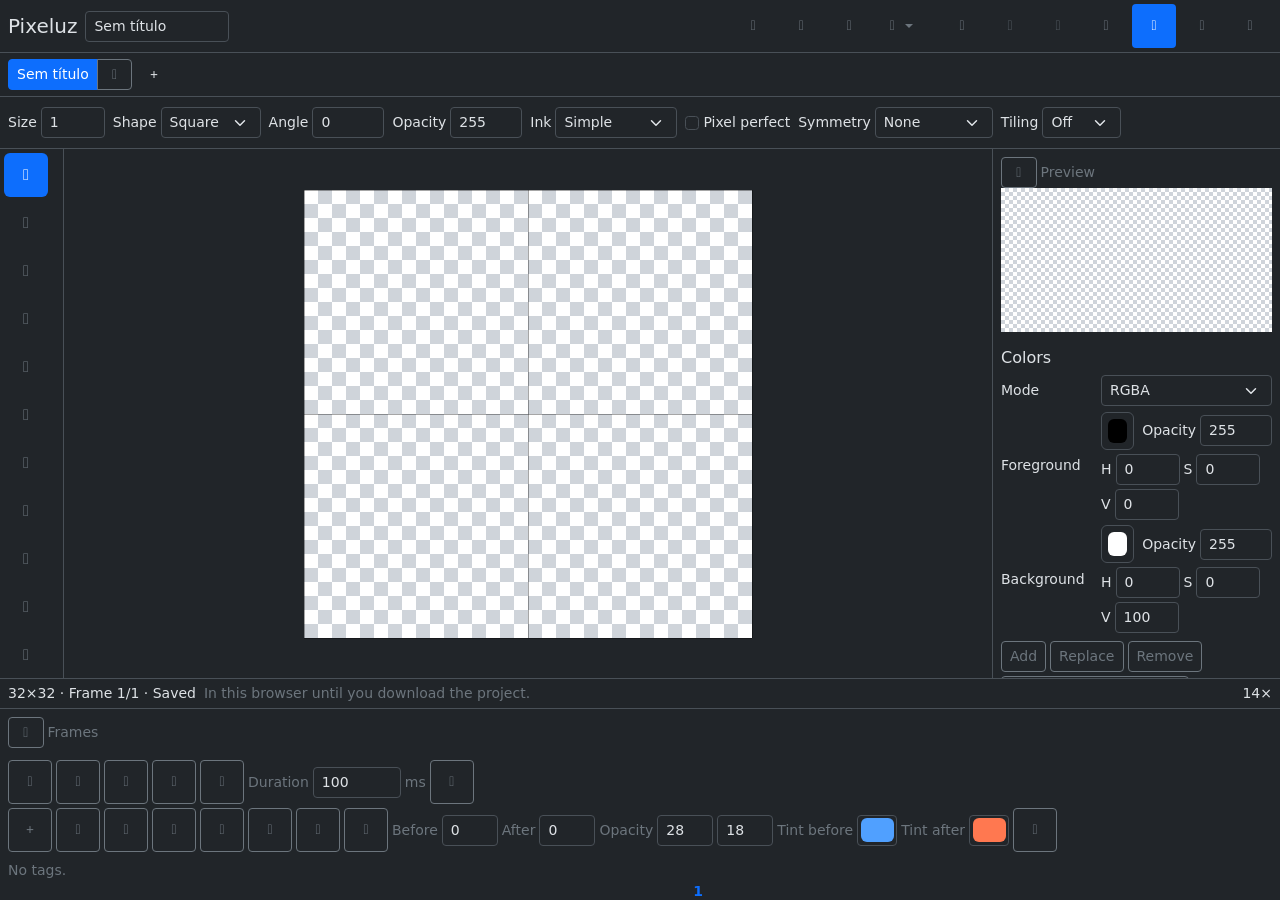
==== commit a59b5c3b: "Update Pixeluz with medium-impact selection, onion, and preview UX." ====
--- a/pixeluz/index.html
+++ b/pixeluz/index.html
@@ -11,8 +11,8 @@
     <title>Pixeluz</title>
     <link rel="icon" href="/pixeluz/favicon.svg" type="image/svg+xml" />
     <link rel="apple-touch-icon" href="/pixeluz/icons/icon-192.png" />
-    <script type="module" crossorigin src="/pixeluz/assets/index-Drr6HqSi.js"></script>
-    <link rel="stylesheet" crossorigin href="/pixeluz/assets/index-CJcyJOUq.css">
+    <script type="module" crossorigin src="/pixeluz/assets/index-YKMcb90s.js"></script>
+    <link rel="stylesheet" crossorigin href="/pixeluz/assets/index-Dx-yWgiS.css">
   <link rel="manifest" href="/pixeluz/manifest.webmanifest"></head>
   <body>
     <div id="app"></div>
--- a/pixeluz/assets/index-Dx-yWgiS.css
+++ b/pixeluz/assets/index-Dx-yWgiS.css
@@ -0,0 +1 @@
+@charset "UTF-8";:root,[data-bs-theme=light]{--bs-blue:#0d6efd;--bs-indigo:#6610f2;--bs-purple:#6f42c1;--bs-pink:#d63384;--bs-red:#dc3545;--bs-orange:#fd7e14;--bs-yellow:#ffc107;--bs-green:#198754;--bs-teal:#20c997;--bs-cyan:#0dcaf0;--bs-black:#000;--bs-white:#fff;--bs-gray:#6c757d;--bs-gray-dark:#343a40;--bs-gray-100:#f8f9fa;--bs-gray-200:#e9ecef;--bs-gray-300:#dee2e6;--bs-gray-400:#ced4da;--bs-gray-500:#adb5bd;--bs-gray-600:#6c757d;--bs-gray-700:#495057;--bs-gray-800:#343a40;--bs-gray-900:#212529;--bs-primary:#0d6efd;--bs-secondary:#6c757d;--bs-success:#198754;--bs-info:#0dcaf0;--bs-warning:#ffc107;--bs-danger:#dc3545;--bs-light:#f8f9fa;--bs-dark:#212529;--bs-primary-rgb:13,110,253;--bs-secondary-rgb:108,117,125;--bs-success-rgb:25,135,84;--bs-info-rgb:13,202,240;--bs-warning-rgb:255,193,7;--bs-danger-rgb:220,53,69;--bs-light-rgb:248,249,250;--bs-dark-rgb:33,37,41;--bs-primary-text-emphasis:#052c65;--bs-secondary-text-emphasis:#2b2f32;--bs-success-text-emphasis:#0a3622;--bs-info-text-emphasis:#055160;--bs-warning-text-emphasis:#664d03;--bs-danger-text-emphasis:#58151c;--bs-light-text-emphasis:#495057;--bs-dark-text-emphasis:#495057;--bs-primary-bg-subtle:#cfe2ff;--bs-secondary-bg-subtle:#e2e3e5;--bs-success-bg-subtle:#d1e7dd;--bs-info-bg-subtle:#cff4fc;--bs-warning-bg-subtle:#fff3cd;--bs-danger-bg-subtle:#f8d7da;--bs-light-bg-subtle:#fcfcfd;--bs-dark-bg-subtle:#ced4da;--bs-primary-border-subtle:#9ec5fe;--bs-secondary-border-subtle:#c4c8cb;--bs-success-border-subtle:#a3cfbb;--bs-info-border-subtle:#9eeaf9;--bs-warning-border-subtle:#ffe69c;--bs-danger-border-subtle:#f1aeb5;--bs-light-border-subtle:#e9ecef;--bs-dark-border-subtle:#adb5bd;--bs-white-rgb:255,255,255;--bs-black-rgb:0,0,0;--bs-font-sans-serif:system-ui,-apple-system,"Segoe UI",Roboto,"Helvetica Neue","Noto Sans","Liberation Sans",Arial,sans-serif,"Apple Color Emoji","Segoe UI Emoji","Segoe UI Symbol","Noto Color Emoji";--bs-font-monospace:SFMono-Regular,Menlo,Monaco,Consolas,"Liberation Mono","Courier New",monospace;--bs-gradient:linear-gradient(180deg, rgba(255, 255, 255, .15), rgba(255, 255, 255, 0));--bs-body-font-family:var(--bs-font-sans-serif);--bs-body-font-size:1rem;--bs-body-font-weight:400;--bs-body-line-height:1.5;--bs-body-color:#212529;--bs-body-color-rgb:33,37,41;--bs-body-bg:#fff;--bs-body-bg-rgb:255,255,255;--bs-emphasis-color:#000;--bs-emphasis-color-rgb:0,0,0;--bs-secondary-color:rgba(33, 37, 41, .75);--bs-secondary-color-rgb:33,37,41;--bs-secondary-bg:#e9ecef;--bs-secondary-bg-rgb:233,236,239;--bs-tertiary-color:rgba(33, 37, 41, .5);--bs-tertiary-color-rgb:33,37,41;--bs-tertiary-bg:#f8f9fa;--bs-tertiary-bg-rgb:248,249,250;--bs-heading-color:inherit;--bs-link-color:#0d6efd;--bs-link-color-rgb:13,110,253;--bs-link-decoration:underline;--bs-link-hover-color:#0a58ca;--bs-link-hover-color-rgb:10,88,202;--bs-code-color:#d63384;--bs-highlight-color:#212529;--bs-highlight-bg:#fff3cd;--bs-border-width:1px;--bs-border-style:solid;--bs-border-color:#dee2e6;--bs-border-color-translucent:rgba(0, 0, 0, .175);--bs-border-radius:.375rem;--bs-border-radius-sm:.25rem;--bs-border-radius-lg:.5rem;--bs-border-radius-xl:1rem;--bs-border-radius-xxl:2rem;--bs-border-radius-2xl:var(--bs-border-radius-xxl);--bs-border-radius-pill:50rem;--bs-box-shadow:0 .5rem 1rem rgba(0, 0, 0, .15);--bs-box-shadow-sm:0 .125rem .25rem rgba(0, 0, 0, .075);--bs-box-shadow-lg:0 1rem 3rem rgba(0, 0, 0, .175);--bs-box-shadow-inset:inset 0 1px 2px rgba(0, 0, 0, .075);--bs-focus-ring-width:.25rem;--bs-focus-ring-opacity:.25;--bs-focus-ring-color:rgba(13, 110, 253, .25);--bs-form-valid-color:#198754;--bs-form-valid-border-color:#198754;--bs-form-invalid-color:#dc3545;--bs-form-invalid-border-color:#dc3545}[data-bs-theme=dark]{color-scheme:dark;--bs-body-color:#dee2e6;--bs-body-color-rgb:222,226,230;--bs-body-bg:#212529;--bs-body-bg-rgb:33,37,41;--bs-emphasis-color:#fff;--bs-emphasis-color-rgb:255,255,255;--bs-secondary-color:rgba(222, 226, 230, .75);--bs-secondary-color-rgb:222,226,230;--bs-secondary-bg:#343a40;--bs-secondary-bg-rgb:52,58,64;--bs-tertiary-color:rgba(222, 226, 230, .5);--bs-tertiary-color-rgb:222,226,230;--bs-tertiary-bg:#2b3035;--bs-tertiary-bg-rgb:43,48,53;--bs-primary-text-emphasis:#6ea8fe;--bs-secondary-text-emphasis:#a7acb1;--bs-success-text-emphasis:#75b798;--bs-info-text-emphasis:#6edff6;--bs-warning-text-emphasis:#ffda6a;--bs-danger-text-emphasis:#ea868f;--bs-light-text-emphasis:#f8f9fa;--bs-dark-text-emphasis:#dee2e6;--bs-primary-bg-subtle:#031633;--bs-secondary-bg-subtle:#161719;--bs-success-bg-subtle:#051b11;--bs-info-bg-subtle:#032830;--bs-warning-bg-subtle:#332701;--bs-danger-bg-subtle:#2c0b0e;--bs-light-bg-subtle:#343a40;--bs-dark-bg-subtle:#1a1d20;--bs-primary-border-subtle:#084298;--bs-secondary-border-subtle:#41464b;--bs-success-border-subtle:#0f5132;--bs-info-border-subtle:#087990;--bs-warning-border-subtle:#997404;--bs-danger-border-subtle:#842029;--bs-light-border-subtle:#495057;--bs-dark-border-subtle:#343a40;--bs-heading-color:inherit;--bs-link-color:#6ea8fe;--bs-link-hover-color:#8bb9fe;--bs-link-color-rgb:110,168,254;--bs-link-hover-color-rgb:139,185,254;--bs-code-color:#e685b5;--bs-highlight-color:#dee2e6;--bs-highlight-bg:#664d03;--bs-border-color:#495057;--bs-border-color-translucent:rgba(255, 255, 255, .15);--bs-form-valid-color:#75b798;--bs-form-valid-border-color:#75b798;--bs-form-invalid-color:#ea868f;--bs-form-invalid-border-color:#ea868f}*,:after,:before{box-sizing:border-box}@media(prefers-reduced-motion:no-preference){:root{scroll-behavior:smooth}}body{margin:0;font-family:var(--bs-body-font-family);font-size:var(--bs-body-font-size);font-weight:var(--bs-body-font-weight);line-height:var(--bs-body-line-height);color:var(--bs-body-color);text-align:var(--bs-body-text-align);background-color:var(--bs-body-bg);-webkit-text-size-adjust:100%;-webkit-tap-highlight-color:transparent}hr{margin:1rem 0;color:inherit;border:0;border-top:var(--bs-border-width) solid;opacity:.25}.h1,.h2,.h3,.h4,.h5,.h6,h1,h2,h3,h4,h5,h6{margin-top:0;margin-bottom:.5rem;font-weight:500;line-height:1.2;color:var(--bs-heading-color)}.h1,h1{font-size:calc(1.375rem + 1.5vw)}@media(min-width:1200px){.h1,h1{font-size:2.5rem}}.h2,h2{font-size:calc(1.325rem + .9vw)}@media(min-width:1200px){.h2,h2{font-size:2rem}}.h3,h3{font-size:calc(1.3rem + .6vw)}@media(min-width:1200px){.h3,h3{font-size:1.75rem}}.h4,h4{font-size:calc(1.275rem + .3vw)}@media(min-width:1200px){.h4,h4{font-size:1.5rem}}.h5,h5{font-size:1.25rem}.h6,h6{font-size:1rem}p{margin-top:0;margin-bottom:1rem}abbr[title]{-webkit-text-decoration:underline dotted;text-decoration:underline dotted;cursor:help;-webkit-text-decoration-skip-ink:none;text-decoration-skip-ink:none}address{margin-bottom:1rem;font-style:normal;line-height:inherit}ol,ul{padding-left:2rem}dl,ol,ul{margin-top:0;margin-bottom:1rem}ol ol,ol ul,ul ol,ul ul{margin-bottom:0}dt{font-weight:700}dd{margin-bottom:.5rem;margin-left:0}blockquote{margin:0 0 1rem}b,strong{font-weight:bolder}.small,small{font-size:.875em}.mark,mark{padding:.1875em;color:var(--bs-highlight-color);background-color:var(--bs-highlight-bg)}sub,sup{position:relative;font-size:.75em;line-height:0;vertical-align:baseline}sub{bottom:-.25em}sup{top:-.5em}a{color:rgba(var(--bs-link-color-rgb),var(--bs-link-opacity,1));text-decoration:underline}a:hover{--bs-link-color-rgb:var(--bs-link-hover-color-rgb)}a:not([href]):not([class]),a:not([href]):not([class]):hover{color:inherit;text-decoration:none}code,kbd,pre,samp{font-family:var(--bs-font-monospace);font-size:1em}pre{display:block;margin-top:0;margin-bottom:1rem;overflow:auto;font-size:.875em}pre code{font-size:inherit;color:inherit;word-break:normal}code{font-size:.875em;color:var(--bs-code-color);word-wrap:break-word}a>code{color:inherit}kbd{padding:.1875rem .375rem;font-size:.875em;color:var(--bs-body-bg);background-color:var(--bs-body-color);border-radius:.25rem}kbd kbd{padding:0;font-size:1em}figure{margin:0 0 1rem}img,svg{vertical-align:middle}table{caption-side:bottom;border-collapse:collapse}caption{padding-top:.5rem;padding-bottom:.5rem;color:var(--bs-secondary-color);text-align:left}th{text-align:inherit;text-align:-webkit-match-parent}tbody,td,tfoot,th,thead,tr{border-color:inherit;border-style:solid;border-width:0}label{display:inline-block}button{border-radius:0}button:focus:not(:focus-visible){outline:0}button,input,optgroup,select,textarea{margin:0;font-family:inherit;font-size:inherit;line-height:inherit}button,select{text-transform:none}[role=button]{cursor:pointer}select{word-wrap:normal}select:disabled{opacity:1}[list]:not([type=date]):not([type=datetime-local]):not([type=month]):not([type=week]):not([type=time])::-webkit-calendar-picker-indicator{display:none!important}[type=button],[type=reset],[type=submit],button{-webkit-appearance:button}[type=button]:not(:disabled),[type=reset]:not(:disabled),[type=submit]:not(:disabled),button:not(:disabled){cursor:pointer}::-moz-focus-inner{padding:0;border-style:none}textarea{resize:vertical}fieldset{min-width:0;padding:0;margin:0;border:0}legend{float:left;width:100%;padding:0;margin-bottom:.5rem;line-height:inherit;font-size:calc(1.275rem + .3vw)}@media(min-width:1200px){legend{font-size:1.5rem}}legend+*{clear:left}::-webkit-datetime-edit-day-field,::-webkit-datetime-edit-fields-wrapper,::-webkit-datetime-edit-hour-field,::-webkit-datetime-edit-minute,::-webkit-datetime-edit-month-field,::-webkit-datetime-edit-text,::-webkit-datetime-edit-year-field{padding:0}::-webkit-inner-spin-button{height:auto}[type=search]{-webkit-appearance:textfield;outline-offset:-2px}[type=search]::-webkit-search-cancel-button{cursor:pointer;filter:grayscale(1)}::-webkit-search-decoration{-webkit-appearance:none}::-webkit-color-swatch-wrapper{padding:0}::-webkit-file-upload-button{font:inherit;-webkit-appearance:button}::file-selector-button{font:inherit;-webkit-appearance:button}output{display:inline-block}iframe{border:0}summary{display:list-item;cursor:pointer}progress{vertical-align:baseline}[hidden]{display:none!important}.lead{font-size:1.25rem;font-weight:300}.display-1{font-weight:300;line-height:1.2;font-size:calc(1.625rem + 4.5vw)}@media(min-width:1200px){.display-1{font-size:5rem}}.display-2{font-weight:300;line-height:1.2;font-size:calc(1.575rem + 3.9vw)}@media(min-width:1200px){.display-2{font-size:4.5rem}}.display-3{font-weight:300;line-height:1.2;font-size:calc(1.525rem + 3.3vw)}@media(min-width:1200px){.display-3{font-size:4rem}}.display-4{font-weight:300;line-height:1.2;font-size:calc(1.475rem + 2.7vw)}@media(min-width:1200px){.display-4{font-size:3.5rem}}.display-5{font-weight:300;line-height:1.2;font-size:calc(1.425rem + 2.1vw)}@media(min-width:1200px){.display-5{font-size:3rem}}.display-6{font-weight:300;line-height:1.2;font-size:calc(1.375rem + 1.5vw)}@media(min-width:1200px){.display-6{font-size:2.5rem}}.list-unstyled,.list-inline{padding-left:0;list-style:none}.list-inline-item{display:inline-block}.list-inline-item:not(:last-child){margin-right:.5rem}.initialism{font-size:.875em;text-transform:uppercase}.blockquote{margin-bottom:1rem;font-size:1.25rem}.blockquote>:last-child{margin-bottom:0}.blockquote-footer{margin-top:-1rem;margin-bottom:1rem;font-size:.875em;color:#6c757d}.blockquote-footer:before{content:"— "}.img-fluid{max-width:100%;height:auto}.img-thumbnail{padding:.25rem;background-color:var(--bs-body-bg);border:var(--bs-border-width) solid var(--bs-border-color);border-radius:var(--bs-border-radius);max-width:100%;height:auto}.figure{display:inline-block}.figure-img{margin-bottom:.5rem;line-height:1}.figure-caption{font-size:.875em;color:var(--bs-secondary-color)}.container,.container-fluid,.container-lg,.container-md,.container-sm,.container-xl,.container-xxl{--bs-gutter-x:1.5rem;--bs-gutter-y:0;width:100%;padding-right:calc(var(--bs-gutter-x) * .5);padding-left:calc(var(--bs-gutter-x) * .5);margin-right:auto;margin-left:auto}@media(min-width:576px){.container,.container-sm{max-width:540px}}@media(min-width:768px){.container,.container-md,.container-sm{max-width:720px}}@media(min-width:992px){.container,.container-lg,.container-md,.container-sm{max-width:960px}}@media(min-width:1200px){.container,.container-lg,.container-md,.container-sm,.container-xl{max-width:1140px}}@media(min-width:1400px){.container,.container-lg,.container-md,.container-sm,.container-xl,.container-xxl{max-width:1320px}}:root{--bs-breakpoint-xs:0;--bs-breakpoint-sm:576px;--bs-breakpoint-md:768px;--bs-breakpoint-lg:992px;--bs-breakpoint-xl:1200px;--bs-breakpoint-xxl:1400px}.row{--bs-gutter-x:1.5rem;--bs-gutter-y:0;display:flex;flex-wrap:wrap;margin-top:calc(-1 * var(--bs-gutter-y));margin-right:calc(-.5 * var(--bs-gutter-x));margin-left:calc(-.5 * var(--bs-gutter-x))}.row>*{flex-shrink:0;width:100%;max-width:100%;padding-right:calc(var(--bs-gutter-x) * .5);padding-left:calc(var(--bs-gutter-x) * .5);margin-top:var(--bs-gutter-y)}.col{flex:1 0 0}.row-cols-auto>*{flex:0 0 auto;width:auto}.row-cols-1>*{flex:0 0 auto;width:100%}.row-cols-2>*{flex:0 0 auto;width:50%}.row-cols-3>*{flex:0 0 auto;width:33.33333333%}.row-cols-4>*{flex:0 0 auto;width:25%}.row-cols-5>*{flex:0 0 auto;width:20%}.row-cols-6>*{flex:0 0 auto;width:16.66666667%}.col-auto{flex:0 0 auto;width:auto}.col-1{flex:0 0 auto;width:8.33333333%}.col-2{flex:0 0 auto;width:16.66666667%}.col-3{flex:0 0 auto;width:25%}.col-4{flex:0 0 auto;width:33.33333333%}.col-5{flex:0 0 auto;width:41.66666667%}.col-6{flex:0 0 auto;width:50%}.col-7{flex:0 0 auto;width:58.33333333%}.col-8{flex:0 0 auto;width:66.66666667%}.col-9{flex:0 0 auto;width:75%}.col-10{flex:0 0 auto;width:83.33333333%}.col-11{flex:0 0 auto;width:91.66666667%}.col-12{flex:0 0 auto;width:100%}.offset-1{margin-left:8.33333333%}.offset-2{margin-left:16.66666667%}.offset-3{margin-left:25%}.offset-4{margin-left:33.33333333%}.offset-5{margin-left:41.66666667%}.offset-6{margin-left:50%}.offset-7{margin-left:58.33333333%}.offset-8{margin-left:66.66666667%}.offset-9{margin-left:75%}.offset-10{margin-left:83.33333333%}.offset-11{margin-left:91.66666667%}.g-0,.gx-0{--bs-gutter-x:0}.g-0,.gy-0{--bs-gutter-y:0}.g-1,.gx-1{--bs-gutter-x:.25rem}.g-1,.gy-1{--bs-gutter-y:.25rem}.g-2,.gx-2{--bs-gutter-x:.5rem}.g-2,.gy-2{--bs-gutter-y:.5rem}.g-3,.gx-3{--bs-gutter-x:1rem}.g-3,.gy-3{--bs-gutter-y:1rem}.g-4,.gx-4{--bs-gutter-x:1.5rem}.g-4,.gy-4{--bs-gutter-y:1.5rem}.g-5,.gx-5{--bs-gutter-x:3rem}.g-5,.gy-5{--bs-gutter-y:3rem}@media(min-width:576px){.col-sm{flex:1 0 0}.row-cols-sm-auto>*{flex:0 0 auto;width:auto}.row-cols-sm-1>*{flex:0 0 auto;width:100%}.row-cols-sm-2>*{flex:0 0 auto;width:50%}.row-cols-sm-3>*{flex:0 0 auto;width:33.33333333%}.row-cols-sm-4>*{flex:0 0 auto;width:25%}.row-cols-sm-5>*{flex:0 0 auto;width:20%}.row-cols-sm-6>*{flex:0 0 auto;width:16.66666667%}.col-sm-auto{flex:0 0 auto;width:auto}.col-sm-1{flex:0 0 auto;width:8.33333333%}.col-sm-2{flex:0 0 auto;width:16.66666667%}.col-sm-3{flex:0 0 auto;width:25%}.col-sm-4{flex:0 0 auto;width:33.33333333%}.col-sm-5{flex:0 0 auto;width:41.66666667%}.col-sm-6{flex:0 0 auto;width:50%}.col-sm-7{flex:0 0 auto;width:58.33333333%}.col-sm-8{flex:0 0 auto;width:66.66666667%}.col-sm-9{flex:0 0 auto;width:75%}.col-sm-10{flex:0 0 auto;width:83.33333333%}.col-sm-11{flex:0 0 auto;width:91.66666667%}.col-sm-12{flex:0 0 auto;width:100%}.offset-sm-0{margin-left:0}.offset-sm-1{margin-left:8.33333333%}.offset-sm-2{margin-left:16.66666667%}.offset-sm-3{margin-left:25%}.offset-sm-4{margin-left:33.33333333%}.offset-sm-5{margin-left:41.66666667%}.offset-sm-6{margin-left:50%}.offset-sm-7{margin-left:58.33333333%}.offset-sm-8{margin-left:66.66666667%}.offset-sm-9{margin-left:75%}.offset-sm-10{margin-left:83.33333333%}.offset-sm-11{margin-left:91.66666667%}.g-sm-0,.gx-sm-0{--bs-gutter-x:0}.g-sm-0,.gy-sm-0{--bs-gutter-y:0}.g-sm-1,.gx-sm-1{--bs-gutter-x:.25rem}.g-sm-1,.gy-sm-1{--bs-gutter-y:.25rem}.g-sm-2,.gx-sm-2{--bs-gutter-x:.5rem}.g-sm-2,.gy-sm-2{--bs-gutter-y:.5rem}.g-sm-3,.gx-sm-3{--bs-gutter-x:1rem}.g-sm-3,.gy-sm-3{--bs-gutter-y:1rem}.g-sm-4,.gx-sm-4{--bs-gutter-x:1.5rem}.g-sm-4,.gy-sm-4{--bs-gutter-y:1.5rem}.g-sm-5,.gx-sm-5{--bs-gutter-x:3rem}.g-sm-5,.gy-sm-5{--bs-gutter-y:3rem}}@media(min-width:768px){.col-md{flex:1 0 0}.row-cols-md-auto>*{flex:0 0 auto;width:auto}.row-cols-md-1>*{flex:0 0 auto;width:100%}.row-cols-md-2>*{flex:0 0 auto;width:50%}.row-cols-md-3>*{flex:0 0 auto;width:33.33333333%}.row-cols-md-4>*{flex:0 0 auto;width:25%}.row-cols-md-5>*{flex:0 0 auto;width:20%}.row-cols-md-6>*{flex:0 0 auto;width:16.66666667%}.col-md-auto{flex:0 0 auto;width:auto}.col-md-1{flex:0 0 auto;width:8.33333333%}.col-md-2{flex:0 0 auto;width:16.66666667%}.col-md-3{flex:0 0 auto;width:25%}.col-md-4{flex:0 0 auto;width:33.33333333%}.col-md-5{flex:0 0 auto;width:41.66666667%}.col-md-6{flex:0 0 auto;width:50%}.col-md-7{flex:0 0 auto;width:58.33333333%}.col-md-8{flex:0 0 auto;width:66.66666667%}.col-md-9{flex:0 0 auto;width:75%}.col-md-10{flex:0 0 auto;width:83.33333333%}.col-md-11{flex:0 0 auto;width:91.66666667%}.col-md-12{flex:0 0 auto;width:100%}.offset-md-0{margin-left:0}.offset-md-1{margin-left:8.33333333%}.offset-md-2{margin-left:16.66666667%}.offset-md-3{margin-left:25%}.offset-md-4{margin-left:33.33333333%}.offset-md-5{margin-left:41.66666667%}.offset-md-6{margin-left:50%}.offset-md-7{margin-left:58.33333333%}.offset-md-8{margin-left:66.66666667%}.offset-md-9{margin-left:75%}.offset-md-10{margin-left:83.33333333%}.offset-md-11{margin-left:91.66666667%}.g-md-0,.gx-md-0{--bs-gutter-x:0}.g-md-0,.gy-md-0{--bs-gutter-y:0}.g-md-1,.gx-md-1{--bs-gutter-x:.25rem}.g-md-1,.gy-md-1{--bs-gutter-y:.25rem}.g-md-2,.gx-md-2{--bs-gutter-x:.5rem}.g-md-2,.gy-md-2{--bs-gutter-y:.5rem}.g-md-3,.gx-md-3{--bs-gutter-x:1rem}.g-md-3,.gy-md-3{--bs-gutter-y:1rem}.g-md-4,.gx-md-4{--bs-gutter-x:1.5rem}.g-md-4,.gy-md-4{--bs-gutter-y:1.5rem}.g-md-5,.gx-md-5{--bs-gutter-x:3rem}.g-md-5,.gy-md-5{--bs-gutter-y:3rem}}@media(min-width:992px){.col-lg{flex:1 0 0}.row-cols-lg-auto>*{flex:0 0 auto;width:auto}.row-cols-lg-1>*{flex:0 0 auto;width:100%}.row-cols-lg-2>*{flex:0 0 auto;width:50%}.row-cols-lg-3>*{flex:0 0 auto;width:33.33333333%}.row-cols-lg-4>*{flex:0 0 auto;width:25%}.row-cols-lg-5>*{flex:0 0 auto;width:20%}.row-cols-lg-6>*{flex:0 0 auto;width:16.66666667%}.col-lg-auto{flex:0 0 auto;width:auto}.col-lg-1{flex:0 0 auto;width:8.33333333%}.col-lg-2{flex:0 0 auto;width:16.66666667%}.col-lg-3{flex:0 0 auto;width:25%}.col-lg-4{flex:0 0 auto;width:33.33333333%}.col-lg-5{flex:0 0 auto;width:41.66666667%}.col-lg-6{flex:0 0 auto;width:50%}.col-lg-7{flex:0 0 auto;width:58.33333333%}.col-lg-8{flex:0 0 auto;width:66.66666667%}.col-lg-9{flex:0 0 auto;width:75%}.col-lg-10{flex:0 0 auto;width:83.33333333%}.col-lg-11{flex:0 0 auto;width:91.66666667%}.col-lg-12{flex:0 0 auto;width:100%}.offset-lg-0{margin-left:0}.offset-lg-1{margin-left:8.33333333%}.offset-lg-2{margin-left:16.66666667%}.offset-lg-3{margin-left:25%}.offset-lg-4{margin-left:33.33333333%}.offset-lg-5{margin-left:41.66666667%}.offset-lg-6{margin-left:50%}.offset-lg-7{margin-left:58.33333333%}.offset-lg-8{margin-left:66.66666667%}.offset-lg-9{margin-left:75%}.offset-lg-10{margin-left:83.33333333%}.offset-lg-11{margin-left:91.66666667%}.g-lg-0,.gx-lg-0{--bs-gutter-x:0}.g-lg-0,.gy-lg-0{--bs-gutter-y:0}.g-lg-1,.gx-lg-1{--bs-gutter-x:.25rem}.g-lg-1,.gy-lg-1{--bs-gutter-y:.25rem}.g-lg-2,.gx-lg-2{--bs-gutter-x:.5rem}.g-lg-2,.gy-lg-2{--bs-gutter-y:.5rem}.g-lg-3,.gx-lg-3{--bs-gutter-x:1rem}.g-lg-3,.gy-lg-3{--bs-gutter-y:1rem}.g-lg-4,.gx-lg-4{--bs-gutter-x:1.5rem}.g-lg-4,.gy-lg-4{--bs-gutter-y:1.5rem}.g-lg-5,.gx-lg-5{--bs-gutter-x:3rem}.g-lg-5,.gy-lg-5{--bs-gutter-y:3rem}}@media(min-width:1200px){.col-xl{flex:1 0 0}.row-cols-xl-auto>*{flex:0 0 auto;width:auto}.row-cols-xl-1>*{flex:0 0 auto;width:100%}.row-cols-xl-2>*{flex:0 0 auto;width:50%}.row-cols-xl-3>*{flex:0 0 auto;width:33.33333333%}.row-cols-xl-4>*{flex:0 0 auto;width:25%}.row-cols-xl-5>*{flex:0 0 auto;width:20%}.row-cols-xl-6>*{flex:0 0 auto;width:16.66666667%}.col-xl-auto{flex:0 0 auto;width:auto}.col-xl-1{flex:0 0 auto;width:8.33333333%}.col-xl-2{flex:0 0 auto;width:16.66666667%}.col-xl-3{flex:0 0 auto;width:25%}.col-xl-4{flex:0 0 auto;width:33.33333333%}.col-xl-5{flex:0 0 auto;width:41.66666667%}.col-xl-6{flex:0 0 auto;width:50%}.col-xl-7{flex:0 0 auto;width:58.33333333%}.col-xl-8{flex:0 0 auto;width:66.66666667%}.col-xl-9{flex:0 0 auto;width:75%}.col-xl-10{flex:0 0 auto;width:83.33333333%}.col-xl-11{flex:0 0 auto;width:91.66666667%}.col-xl-12{flex:0 0 auto;width:100%}.offset-xl-0{margin-left:0}.offset-xl-1{margin-left:8.33333333%}.offset-xl-2{margin-left:16.66666667%}.offset-xl-3{margin-left:25%}.offset-xl-4{margin-left:33.33333333%}.offset-xl-5{margin-left:41.66666667%}.offset-xl-6{margin-left:50%}.offset-xl-7{margin-left:58.33333333%}.offset-xl-8{margin-left:66.66666667%}.offset-xl-9{margin-left:75%}.offset-xl-10{margin-left:83.33333333%}.offset-xl-11{margin-left:91.66666667%}.g-xl-0,.gx-xl-0{--bs-gutter-x:0}.g-xl-0,.gy-xl-0{--bs-gutter-y:0}.g-xl-1,.gx-xl-1{--bs-gutter-x:.25rem}.g-xl-1,.gy-xl-1{--bs-gutter-y:.25rem}.g-xl-2,.gx-xl-2{--bs-gutter-x:.5rem}.g-xl-2,.gy-xl-2{--bs-gutter-y:.5rem}.g-xl-3,.gx-xl-3{--bs-gutter-x:1rem}.g-xl-3,.gy-xl-3{--bs-gutter-y:1rem}.g-xl-4,.gx-xl-4{--bs-gutter-x:1.5rem}.g-xl-4,.gy-xl-4{--bs-gutter-y:1.5rem}.g-xl-5,.gx-xl-5{--bs-gutter-x:3rem}.g-xl-5,.gy-xl-5{--bs-gutter-y:3rem}}@media(min-width:1400px){.col-xxl{flex:1 0 0}.row-cols-xxl-auto>*{flex:0 0 auto;width:auto}.row-cols-xxl-1>*{flex:0 0 auto;width:100%}.row-cols-xxl-2>*{flex:0 0 auto;width:50%}.row-cols-xxl-3>*{flex:0 0 auto;width:33.33333333%}.row-cols-xxl-4>*{flex:0 0 auto;width:25%}.row-cols-xxl-5>*{flex:0 0 auto;width:20%}.row-cols-xxl-6>*{flex:0 0 auto;width:16.66666667%}.col-xxl-auto{flex:0 0 auto;width:auto}.col-xxl-1{flex:0 0 auto;width:8.33333333%}.col-xxl-2{flex:0 0 auto;width:16.66666667%}.col-xxl-3{flex:0 0 auto;width:25%}.col-xxl-4{flex:0 0 auto;width:33.33333333%}.col-xxl-5{flex:0 0 auto;width:41.66666667%}.col-xxl-6{flex:0 0 auto;width:50%}.col-xxl-7{flex:0 0 auto;width:58.33333333%}.col-xxl-8{flex:0 0 auto;width:66.66666667%}.col-xxl-9{flex:0 0 auto;width:75%}.col-xxl-10{flex:0 0 auto;width:83.33333333%}.col-xxl-11{flex:0 0 auto;width:91.66666667%}.col-xxl-12{flex:0 0 auto;width:100%}.offset-xxl-0{margin-left:0}.offset-xxl-1{margin-left:8.33333333%}.offset-xxl-2{margin-left:16.66666667%}.offset-xxl-3{margin-left:25%}.offset-xxl-4{margin-left:33.33333333%}.offset-xxl-5{margin-left:41.66666667%}.offset-xxl-6{margin-left:50%}.offset-xxl-7{margin-left:58.33333333%}.offset-xxl-8{margin-left:66.66666667%}.offset-xxl-9{margin-left:75%}.offset-xxl-10{margin-left:83.33333333%}.offset-xxl-11{margin-left:91.66666667%}.g-xxl-0,.gx-xxl-0{--bs-gutter-x:0}.g-xxl-0,.gy-xxl-0{--bs-gutter-y:0}.g-xxl-1,.gx-xxl-1{--bs-gutter-x:.25rem}.g-xxl-1,.gy-xxl-1{--bs-gutter-y:.25rem}.g-xxl-2,.gx-xxl-2{--bs-gutter-x:.5rem}.g-xxl-2,.gy-xxl-2{--bs-gutter-y:.5rem}.g-xxl-3,.gx-xxl-3{--bs-gutter-x:1rem}.g-xxl-3,.gy-xxl-3{--bs-gutter-y:1rem}.g-xxl-4,.gx-xxl-4{--bs-gutter-x:1.5rem}.g-xxl-4,.gy-xxl-4{--bs-gutter-y:1.5rem}.g-xxl-5,.gx-xxl-5{--bs-gutter-x:3rem}.g-xxl-5,.gy-xxl-5{--bs-gutter-y:3rem}}.table{--bs-table-color-type:initial;--bs-table-bg-type:initial;--bs-table-color-state:initial;--bs-table-bg-state:initial;--bs-table-color:var(--bs-emphasis-color);--bs-table-bg:var(--bs-body-bg);--bs-table-border-color:var(--bs-border-color);--bs-table-accent-bg:transparent;--bs-table-striped-color:var(--bs-emphasis-color);--bs-table-striped-bg:rgba(var(--bs-emphasis-color-rgb), .05);--bs-table-active-color:var(--bs-emphasis-color);--bs-table-active-bg:rgba(var(--bs-emphasis-color-rgb), .1);--bs-table-hover-color:var(--bs-emphasis-color);--bs-table-hover-bg:rgba(var(--bs-emphasis-color-rgb), .075);width:100%;margin-bottom:1rem;vertical-align:top;border-color:var(--bs-table-border-color)}.table>:not(caption)>*>*{padding:.5rem;color:var(--bs-table-color-state,var(--bs-table-color-type,var(--bs-table-color)));background-color:var(--bs-table-bg);border-bottom-width:var(--bs-border-width);box-shadow:inset 0 0 0 9999px var(--bs-table-bg-state,var(--bs-table-bg-type,var(--bs-table-accent-bg)))}.table>tbody{vertical-align:inherit}.table>thead{vertical-align:bottom}.table-group-divider{border-top:calc(var(--bs-border-width) * 2) solid currentcolor}.caption-top{caption-side:top}.table-sm>:not(caption)>*>*{padding:.25rem}.table-bordered>:not(caption)>*{border-width:var(--bs-border-width) 0}.table-bordered>:not(caption)>*>*{border-width:0 var(--bs-border-width)}.table-borderless>:not(caption)>*>*{border-bottom-width:0}.table-borderless>:not(:first-child){border-top-width:0}.table-striped>tbody>tr:nth-of-type(odd)>*{--bs-table-color-type:var(--bs-table-striped-color);--bs-table-bg-type:var(--bs-table-striped-bg)}.table-striped-columns>:not(caption)>tr>:nth-child(2n){--bs-table-color-type:var(--bs-table-striped-color);--bs-table-bg-type:var(--bs-table-striped-bg)}.table-active{--bs-table-color-state:var(--bs-table-active-color);--bs-table-bg-state:var(--bs-table-active-bg)}.table-hover>tbody>tr:hover>*{--bs-table-color-state:var(--bs-table-hover-color);--bs-table-bg-state:var(--bs-table-hover-bg)}.table-primary{--bs-table-color:#000;--bs-table-bg:#cfe2ff;--bs-table-border-color:#a6b5cc;--bs-table-striped-bg:#c5d7f2;--bs-table-striped-color:#000;--bs-table-active-bg:#bacbe6;--bs-table-active-color:#000;--bs-table-hover-bg:#bfd1ec;--bs-table-hover-color:#000;color:var(--bs-table-color);border-color:var(--bs-table-border-color)}.table-secondary{--bs-table-color:#000;--bs-table-bg:#e2e3e5;--bs-table-border-color:#b5b6b7;--bs-table-striped-bg:#d7d8da;--bs-table-striped-color:#000;--bs-table-active-bg:#cbccce;--bs-table-active-color:#000;--bs-table-hover-bg:#d1d2d4;--bs-table-hover-color:#000;color:var(--bs-table-color);border-color:var(--bs-table-border-color)}.table-success{--bs-table-color:#000;--bs-table-bg:#d1e7dd;--bs-table-border-color:#a7b9b1;--bs-table-striped-bg:#c7dbd2;--bs-table-striped-color:#000;--bs-table-active-bg:#bcd0c7;--bs-table-active-color:#000;--bs-table-hover-bg:#c1d6cc;--bs-table-hover-color:#000;color:var(--bs-table-color);border-color:var(--bs-table-border-color)}.table-info{--bs-table-color:#000;--bs-table-bg:#cff4fc;--bs-table-border-color:#a6c3ca;--bs-table-striped-bg:#c5e8ef;--bs-table-striped-color:#000;--bs-table-active-bg:#badce3;--bs-table-active-color:#000;--bs-table-hover-bg:#bfe2e9;--bs-table-hover-color:#000;color:var(--bs-table-color);border-color:var(--bs-table-border-color)}.table-warning{--bs-table-color:#000;--bs-table-bg:#fff3cd;--bs-table-border-color:#ccc2a4;--bs-table-striped-bg:#f2e7c3;--bs-table-striped-color:#000;--bs-table-active-bg:#e6dbb9;--bs-table-active-color:#000;--bs-table-hover-bg:#ece1be;--bs-table-hover-color:#000;color:var(--bs-table-color);border-color:var(--bs-table-border-color)}.table-danger{--bs-table-color:#000;--bs-table-bg:#f8d7da;--bs-table-border-color:#c6acae;--bs-table-striped-bg:#eccccf;--bs-table-striped-color:#000;--bs-table-active-bg:#dfc2c4;--bs-table-active-color:#000;--bs-table-hover-bg:#e5c7ca;--bs-table-hover-color:#000;color:var(--bs-table-color);border-color:var(--bs-table-border-color)}.table-light{--bs-table-color:#000;--bs-table-bg:#f8f9fa;--bs-table-border-color:#c6c7c8;--bs-table-striped-bg:#ecedee;--bs-table-striped-color:#000;--bs-table-active-bg:#dfe0e1;--bs-table-active-color:#000;--bs-table-hover-bg:#e5e6e7;--bs-table-hover-color:#000;color:var(--bs-table-color);border-color:var(--bs-table-border-color)}.table-dark{--bs-table-color:#fff;--bs-table-bg:#212529;--bs-table-border-color:#4d5154;--bs-table-striped-bg:#2c3034;--bs-table-striped-color:#fff;--bs-table-active-bg:#373b3e;--bs-table-active-color:#fff;--bs-table-hover-bg:#323539;--bs-table-hover-color:#fff;color:var(--bs-table-color);border-color:var(--bs-table-border-color)}.table-responsive{overflow-x:auto;-webkit-overflow-scrolling:touch}@media(max-width:575.98px){.table-responsive-sm{overflow-x:auto;-webkit-overflow-scrolling:touch}}@media(max-width:767.98px){.table-responsive-md{overflow-x:auto;-webkit-overflow-scrolling:touch}}@media(max-width:991.98px){.table-responsive-lg{overflow-x:auto;-webkit-overflow-scrolling:touch}}@media(max-width:1199.98px){.table-responsive-xl{overflow-x:auto;-webkit-overflow-scrolling:touch}}@media(max-width:1399.98px){.table-responsive-xxl{overflow-x:auto;-webkit-overflow-scrolling:touch}}.form-label{margin-bottom:.5rem}.col-form-label{padding-top:calc(.375rem + var(--bs-border-width));padding-bottom:calc(.375rem + var(--bs-border-width));margin-bottom:0;font-size:inherit;line-height:1.5}.col-form-label-lg{padding-top:calc(.5rem + var(--bs-border-width));padding-bottom:calc(.5rem + var(--bs-border-width));font-size:1.25rem}.col-form-label-sm{padding-top:calc(.25rem + var(--bs-border-width));padding-bottom:calc(.25rem + var(--bs-border-width));font-size:.875rem}.form-text{margin-top:.25rem;font-size:.875em;color:var(--bs-secondary-color)}.form-control{display:block;width:100%;padding:.375rem .75rem;font-size:1rem;font-weight:400;line-height:1.5;color:var(--bs-body-color);-webkit-appearance:none;-moz-appearance:none;appearance:none;background-color:var(--bs-body-bg);background-clip:padding-box;border:var(--bs-border-width) solid var(--bs-border-color);border-radius:var(--bs-border-radius);transition:border-color .15s ease-in-out,box-shadow .15s ease-in-out}@media(prefers-reduced-motion:reduce){.form-control{transition:none}}.form-control[type=file]{overflow:hidden}.form-control[type=file]:not(:disabled):not([readonly]){cursor:pointer}.form-control:focus{color:var(--bs-body-color);background-color:var(--bs-body-bg);border-color:#86b7fe;outline:0;box-shadow:0 0 0 .25rem #0d6efd40}.form-control::-webkit-date-and-time-value{min-width:85px;height:1.5em;margin:0}.form-control::-webkit-datetime-edit{display:block;padding:0}.form-control::placeholder{color:var(--bs-secondary-color);opacity:1}.form-control:disabled{background-color:var(--bs-secondary-bg);opacity:1}.form-control::-webkit-file-upload-button{padding:.375rem .75rem;margin:-.375rem -.75rem;-webkit-margin-end:.75rem;margin-inline-end:.75rem;color:var(--bs-body-color);background-color:var(--bs-tertiary-bg);pointer-events:none;border-color:inherit;border-style:solid;border-width:0;border-inline-end-width:var(--bs-border-width);border-radius:0;-webkit-transition:color .15s ease-in-out,background-color .15s ease-in-out,border-color .15s ease-in-out,box-shadow .15s ease-in-out;transition:color .15s ease-in-out,background-color .15s ease-in-out,border-color .15s ease-in-out,box-shadow .15s ease-in-out}.form-control::file-selector-button{padding:.375rem .75rem;margin:-.375rem -.75rem;-webkit-margin-end:.75rem;margin-inline-end:.75rem;color:var(--bs-body-color);background-color:var(--bs-tertiary-bg);pointer-events:none;border-color:inherit;border-style:solid;border-width:0;border-inline-end-width:var(--bs-border-width);border-radius:0;transition:color .15s ease-in-out,background-color .15s ease-in-out,border-color .15s ease-in-out,box-shadow .15s ease-in-out}@media(prefers-reduced-motion:reduce){.form-control::-webkit-file-upload-button{-webkit-transition:none;transition:none}.form-control::file-selector-button{transition:none}}.form-control:hover:not(:disabled):not([readonly])::-webkit-file-upload-button{background-color:var(--bs-secondary-bg)}.form-control:hover:not(:disabled):not([readonly])::file-selector-button{background-color:var(--bs-secondary-bg)}.form-control-plaintext{display:block;width:100%;padding:.375rem 0;margin-bottom:0;line-height:1.5;color:var(--bs-body-color);background-color:transparent;border:solid transparent;border-width:var(--bs-border-width) 0}.form-control-plaintext:focus{outline:0}.form-control-plaintext.form-control-lg,.form-control-plaintext.form-control-sm{padding-right:0;padding-left:0}.form-control-sm{min-height:calc(1.5em + .5rem + calc(var(--bs-border-width) * 2));padding:.25rem .5rem;font-size:.875rem;border-radius:var(--bs-border-radius-sm)}.form-control-sm::-webkit-file-upload-button{padding:.25rem .5rem;margin:-.25rem -.5rem;-webkit-margin-end:.5rem;margin-inline-end:.5rem}.form-control-sm::file-selector-button{padding:.25rem .5rem;margin:-.25rem -.5rem;-webkit-margin-end:.5rem;margin-inline-end:.5rem}.form-control-lg{min-height:calc(1.5em + 1rem + calc(var(--bs-border-width) * 2));padding:.5rem 1rem;font-size:1.25rem;border-radius:var(--bs-border-radius-lg)}.form-control-lg::-webkit-file-upload-button{padding:.5rem 1rem;margin:-.5rem -1rem;-webkit-margin-end:1rem;margin-inline-end:1rem}.form-control-lg::file-selector-button{padding:.5rem 1rem;margin:-.5rem -1rem;-webkit-margin-end:1rem;margin-inline-end:1rem}textarea.form-control{min-height:calc(1.5em + .75rem + calc(var(--bs-border-width) * 2))}textarea.form-control-sm{min-height:calc(1.5em + .5rem + calc(var(--bs-border-width) * 2))}textarea.form-control-lg{min-height:calc(1.5em + 1rem + calc(var(--bs-border-width) * 2))}.form-control-color{width:3rem;height:calc(1.5em + .75rem + calc(var(--bs-border-width) * 2));padding:.375rem}.form-control-color:not(:disabled):not([readonly]){cursor:pointer}.form-control-color::-moz-color-swatch{border:0!important;border-radius:var(--bs-border-radius)}.form-control-color::-webkit-color-swatch{border:0!important;border-radius:var(--bs-border-radius)}.form-control-color.form-control-sm{height:calc(1.5em + .5rem + calc(var(--bs-border-width) * 2))}.form-control-color.form-control-lg{height:calc(1.5em + 1rem + calc(var(--bs-border-width) * 2))}.form-select{--bs-form-select-bg-img:url("data:image/svg+xml,%3csvg xmlns='http://www.w3.org/2000/svg' viewBox='0 0 16 16'%3e%3cpath fill='none' stroke='%23343a40' stroke-linecap='round' stroke-linejoin='round' stroke-width='2' d='m2 5 6 6 6-6'/%3e%3c/svg%3e");display:block;width:100%;padding:.375rem 2.25rem .375rem .75rem;font-size:1rem;font-weight:400;line-height:1.5;color:var(--bs-body-color);-webkit-appearance:none;-moz-appearance:none;appearance:none;background-color:var(--bs-body-bg);background-image:var(--bs-form-select-bg-img),var(--bs-form-select-bg-icon,none);background-repeat:no-repeat;background-position:right .75rem center;background-size:16px 12px;border:var(--bs-border-width) solid var(--bs-border-color);border-radius:var(--bs-border-radius);transition:border-color .15s ease-in-out,box-shadow .15s ease-in-out}@media(prefers-reduced-motion:reduce){.form-select{transition:none}}.form-select:focus{border-color:#86b7fe;outline:0;box-shadow:0 0 0 .25rem #0d6efd40}.form-select[multiple],.form-select[size]:not([size="1"]){padding-right:.75rem;background-image:none}.form-select:disabled{background-color:var(--bs-secondary-bg)}.form-select:-moz-focusring{color:transparent;text-shadow:0 0 0 var(--bs-body-color)}.form-select-sm{padding-top:.25rem;padding-bottom:.25rem;padding-left:.5rem;font-size:.875rem;border-radius:var(--bs-border-radius-sm)}.form-select-lg{padding-top:.5rem;padding-bottom:.5rem;padding-left:1rem;font-size:1.25rem;border-radius:var(--bs-border-radius-lg)}[data-bs-theme=dark] .form-select{--bs-form-select-bg-img:url("data:image/svg+xml,%3csvg xmlns='http://www.w3.org/2000/svg' viewBox='0 0 16 16'%3e%3cpath fill='none' stroke='%23dee2e6' stroke-linecap='round' stroke-linejoin='round' stroke-width='2' d='m2 5 6 6 6-6'/%3e%3c/svg%3e")}.form-check{display:block;min-height:1.5rem;padding-left:1.5em;margin-bottom:.125rem}.form-check .form-check-input{float:left;margin-left:-1.5em}.form-check-reverse{padding-right:1.5em;padding-left:0;text-align:right}.form-check-reverse .form-check-input{float:right;margin-right:-1.5em;margin-left:0}.form-check-input{--bs-form-check-bg:var(--bs-body-bg);flex-shrink:0;width:1em;height:1em;margin-top:.25em;vertical-align:top;-webkit-appearance:none;-moz-appearance:none;appearance:none;background-color:var(--bs-form-check-bg);background-image:var(--bs-form-check-bg-image);background-repeat:no-repeat;background-position:center;background-size:contain;border:var(--bs-border-width) solid var(--bs-border-color);-webkit-print-color-adjust:exact;color-adjust:exact;print-color-adjust:exact}.form-check-input[type=checkbox]{border-radius:.25em}.form-check-input[type=radio]{border-radius:50%}.form-check-input:active{filter:brightness(90%)}.form-check-input:focus{border-color:#86b7fe;outline:0;box-shadow:0 0 0 .25rem #0d6efd40}.form-check-input:checked{background-color:#0d6efd;border-color:#0d6efd}.form-check-input:checked[type=checkbox]{--bs-form-check-bg-image:url("data:image/svg+xml,%3csvg xmlns='http://www.w3.org/2000/svg' viewBox='0 0 20 20'%3e%3cpath fill='none' stroke='%23fff' stroke-linecap='round' stroke-linejoin='round' stroke-width='3' d='m6 10 3 3 6-6'/%3e%3c/svg%3e")}.form-check-input:checked[type=radio]{--bs-form-check-bg-image:url("data:image/svg+xml,%3csvg xmlns='http://www.w3.org/2000/svg' viewBox='-4 -4 8 8'%3e%3ccircle r='2' fill='%23fff'/%3e%3c/svg%3e")}.form-check-input[type=checkbox]:indeterminate{background-color:#0d6efd;border-color:#0d6efd;--bs-form-check-bg-image:url("data:image/svg+xml,%3csvg xmlns='http://www.w3.org/2000/svg' viewBox='0 0 20 20'%3e%3cpath fill='none' stroke='%23fff' stroke-linecap='round' stroke-linejoin='round' stroke-width='3' d='M6 10h8'/%3e%3c/svg%3e")}.form-check-input:disabled{pointer-events:none;filter:none;opacity:.5}.form-check-input:disabled~.form-check-label,.form-check-input[disabled]~.form-check-label{cursor:default;opacity:.5}.form-switch{padding-left:2.5em}.form-switch .form-check-input{--bs-form-switch-bg:url("data:image/svg+xml,%3csvg xmlns='http://www.w3.org/2000/svg' viewBox='-4 -4 8 8'%3e%3ccircle r='3' fill='rgba%280, 0, 0, 0.25%29'/%3e%3c/svg%3e");width:2em;margin-left:-2.5em;background-image:var(--bs-form-switch-bg);background-position:left center;border-radius:2em;transition:background-position .15s ease-in-out}@media(prefers-reduced-motion:reduce){.form-switch .form-check-input{transition:none}}.form-switch .form-check-input:focus{--bs-form-switch-bg:url("data:image/svg+xml,%3csvg xmlns='http://www.w3.org/2000/svg' viewBox='-4 -4 8 8'%3e%3ccircle r='3' fill='%2386b7fe'/%3e%3c/svg%3e")}.form-switch .form-check-input:checked{background-position:right center;--bs-form-switch-bg:url("data:image/svg+xml,%3csvg xmlns='http://www.w3.org/2000/svg' viewBox='-4 -4 8 8'%3e%3ccircle r='3' fill='%23fff'/%3e%3c/svg%3e")}.form-switch.form-check-reverse{padding-right:2.5em;padding-left:0}.form-switch.form-check-reverse .form-check-input{margin-right:-2.5em;margin-left:0}.form-check-inline{display:inline-block;margin-right:1rem}.btn-check{position:absolute;clip:rect(0,0,0,0);pointer-events:none}.btn-check:disabled+.btn,.btn-check[disabled]+.btn{pointer-events:none;filter:none;opacity:.65}[data-bs-theme=dark] .form-switch .form-check-input:not(:checked):not(:focus){--bs-form-switch-bg:url("data:image/svg+xml,%3csvg xmlns='http://www.w3.org/2000/svg' viewBox='-4 -4 8 8'%3e%3ccircle r='3' fill='rgba%28255, 255, 255, 0.25%29'/%3e%3c/svg%3e")}.form-range{width:100%;height:1.5rem;padding:0;-webkit-appearance:none;-moz-appearance:none;appearance:none;background-color:transparent}.form-range:focus{outline:0}.form-range:focus::-webkit-slider-thumb{box-shadow:0 0 0 1px #fff,0 0 0 .25rem #0d6efd40}.form-range:focus::-moz-range-thumb{box-shadow:0 0 0 1px #fff,0 0 0 .25rem #0d6efd40}.form-range::-moz-focus-outer{border:0}.form-range::-webkit-slider-thumb{width:1rem;height:1rem;margin-top:-.25rem;-webkit-appearance:none;appearance:none;background-color:#0d6efd;border:0;border-radius:1rem;-webkit-transition:background-color .15s ease-in-out,border-color .15s ease-in-out,box-shadow .15s ease-in-out;transition:background-color .15s ease-in-out,border-color .15s ease-in-out,box-shadow .15s ease-in-out}@media(prefers-reduced-motion:reduce){.form-range::-webkit-slider-thumb{-webkit-transition:none;transition:none}}.form-range::-webkit-slider-thumb:active{background-color:#b6d4fe}.form-range::-webkit-slider-runnable-track{width:100%;height:.5rem;color:transparent;cursor:pointer;background-color:var(--bs-secondary-bg);border-color:transparent;border-radius:1rem}.form-range::-moz-range-thumb{width:1rem;height:1rem;-moz-appearance:none;appearance:none;background-color:#0d6efd;border:0;border-radius:1rem;-moz-transition:background-color .15s ease-in-out,border-color .15s ease-in-out,box-shadow .15s ease-in-out;transition:background-color .15s ease-in-out,border-color .15s ease-in-out,box-shadow .15s ease-in-out}@media(prefers-reduced-motion:reduce){.form-range::-moz-range-thumb{-moz-transition:none;transition:none}}.form-range::-moz-range-thumb:active{background-color:#b6d4fe}.form-range::-moz-range-track{width:100%;height:.5rem;color:transparent;cursor:pointer;background-color:var(--bs-secondary-bg);border-color:transparent;border-radius:1rem}.form-range:disabled{pointer-events:none}.form-range:disabled::-webkit-slider-thumb{background-color:var(--bs-secondary-color)}.form-range:disabled::-moz-range-thumb{background-color:var(--bs-secondary-color)}.form-floating{position:relative}.form-floating>.form-control,.form-floating>.form-control-plaintext,.form-floating>.form-select{height:calc(3.5rem + calc(var(--bs-border-width) * 2));min-height:calc(3.5rem + calc(var(--bs-border-width) * 2));line-height:1.25}.form-floating>label{position:absolute;top:0;left:0;z-index:2;max-width:100%;height:100%;padding:1rem .75rem;overflow:hidden;color:rgba(var(--bs-body-color-rgb),.65);text-align:start;text-overflow:ellipsis;white-space:nowrap;pointer-events:none;border:var(--bs-border-width) solid transparent;transform-origin:0 0;transition:opacity .1s ease-in-out,transform .1s ease-in-out}@media(prefers-reduced-motion:reduce){.form-floating>label{transition:none}}.form-floating>.form-control,.form-floating>.form-control-plaintext{padding:1rem .75rem}.form-floating>.form-control-plaintext::placeholder,.form-floating>.form-control::placeholder{color:transparent}.form-floating>.form-control-plaintext:focus,.form-floating>.form-control-plaintext:not(:placeholder-shown),.form-floating>.form-control:focus,.form-floating>.form-control:not(:placeholder-shown){padding-top:1.625rem;padding-bottom:.625rem}.form-floating>.form-control-plaintext:-webkit-autofill,.form-floating>.form-control:-webkit-autofill{padding-top:1.625rem;padding-bottom:.625rem}.form-floating>.form-select{padding-top:1.625rem;padding-bottom:.625rem;padding-left:.75rem}.form-floating>.form-control-plaintext~label,.form-floating>.form-control:focus~label,.form-floating>.form-control:not(:placeholder-shown)~label,.form-floating>.form-select~label{transform:scale(.85) translateY(-.5rem) translate(.15rem)}.form-floating>.form-control:-webkit-autofill~label{transform:scale(.85) translateY(-.5rem) translate(.15rem)}.form-floating>textarea:focus~label:after,.form-floating>textarea:not(:placeholder-shown)~label:after{position:absolute;inset:1rem .375rem;z-index:-1;height:1.5em;content:"";background-color:var(--bs-body-bg);border-radius:var(--bs-border-radius)}.form-floating>textarea:disabled~label:after{background-color:var(--bs-secondary-bg)}.form-floating>.form-control-plaintext~label{border-width:var(--bs-border-width) 0}.form-floating>.form-control:disabled~label,.form-floating>:disabled~label{color:#6c757d}.input-group{position:relative;display:flex;flex-wrap:wrap;align-items:stretch;width:100%}.input-group>.form-control,.input-group>.form-floating,.input-group>.form-select{position:relative;flex:1 1 auto;width:1%;min-width:0}.input-group>.form-control:focus,.input-group>.form-floating:focus-within,.input-group>.form-select:focus{z-index:5}.input-group .btn{position:relative;z-index:2}.input-group .btn:focus{z-index:5}.input-group-text{display:flex;align-items:center;padding:.375rem .75rem;font-size:1rem;font-weight:400;line-height:1.5;color:var(--bs-body-color);text-align:center;white-space:nowrap;background-color:var(--bs-tertiary-bg);border:var(--bs-border-width) solid var(--bs-border-color);border-radius:var(--bs-border-radius)}.input-group-lg>.btn,.input-group-lg>.form-control,.input-group-lg>.form-select,.input-group-lg>.input-group-text{padding:.5rem 1rem;font-size:1.25rem;border-radius:var(--bs-border-radius-lg)}.input-group-sm>.btn,.input-group-sm>.form-control,.input-group-sm>.form-select,.input-group-sm>.input-group-text{padding:.25rem .5rem;font-size:.875rem;border-radius:var(--bs-border-radius-sm)}.input-group-lg>.form-select,.input-group-sm>.form-select{padding-right:3rem}.input-group:not(.has-validation)>.dropdown-toggle:nth-last-child(n+3),.input-group:not(.has-validation)>.form-floating:not(:last-child)>.form-control,.input-group:not(.has-validation)>.form-floating:not(:last-child)>.form-select,.input-group:not(.has-validation)>:not(:last-child):not(.dropdown-toggle):not(.dropdown-menu):not(.form-floating){border-top-right-radius:0;border-bottom-right-radius:0}.input-group.has-validation>.dropdown-toggle:nth-last-child(n+4),.input-group.has-validation>.form-floating:nth-last-child(n+3)>.form-control,.input-group.has-validation>.form-floating:nth-last-child(n+3)>.form-select,.input-group.has-validation>:nth-last-child(n+3):not(.dropdown-toggle):not(.dropdown-menu):not(.form-floating){border-top-right-radius:0;border-bottom-right-radius:0}.input-group>:not(:first-child):not(.dropdown-menu):not(.valid-tooltip):not(.valid-feedback):not(.invalid-tooltip):not(.invalid-feedback){margin-left:calc(-1 * var(--bs-border-width));border-top-left-radius:0;border-bottom-left-radius:0}.input-group>.form-floating:not(:first-child)>.form-control,.input-group>.form-floating:not(:first-child)>.form-select{border-top-left-radius:0;border-bottom-left-radius:0}.valid-feedback{display:none;width:100%;margin-top:.25rem;font-size:.875em;color:var(--bs-form-valid-color)}.valid-tooltip{position:absolute;top:100%;z-index:5;display:none;max-width:100%;padding:.25rem .5rem;margin-top:.1rem;font-size:.875rem;color:#fff;background-color:var(--bs-success);border-radius:var(--bs-border-radius)}.is-valid~.valid-feedback,.is-valid~.valid-tooltip,.was-validated :valid~.valid-feedback,.was-validated :valid~.valid-tooltip{display:block}.form-control.is-valid,.was-validated .form-control:valid{border-color:var(--bs-form-valid-border-color);padding-right:calc(1.5em + .75rem);background-image:url("data:image/svg+xml,%3csvg xmlns='http://www.w3.org/2000/svg' viewBox='0 0 8 8'%3e%3cpath fill='%23198754' d='M2.3 6.73.6 4.53c-.4-1.04.46-1.4 1.1-.8l1.1 1.4 3.4-3.8c.6-.63 1.6-.27 1.2.7l-4 4.6c-.43.5-.8.4-1.1.1'/%3e%3c/svg%3e");background-repeat:no-repeat;background-position:right calc(.375em + .1875rem) center;background-size:calc(.75em + .375rem) calc(.75em + .375rem)}.form-control.is-valid:focus,.was-validated .form-control:valid:focus{border-color:var(--bs-form-valid-border-color);box-shadow:0 0 0 .25rem rgba(var(--bs-success-rgb),.25)}.was-validated textarea.form-control:valid,textarea.form-control.is-valid{padding-right:calc(1.5em + .75rem);background-position:top calc(.375em + .1875rem) right calc(.375em + .1875rem)}.form-select.is-valid,.was-validated .form-select:valid{border-color:var(--bs-form-valid-border-color)}.form-select.is-valid:not([multiple]):not([size]),.form-select.is-valid:not([multiple])[size="1"],.was-validated .form-select:valid:not([multiple]):not([size]),.was-validated .form-select:valid:not([multiple])[size="1"]{--bs-form-select-bg-icon:url("data:image/svg+xml,%3csvg xmlns='http://www.w3.org/2000/svg' viewBox='0 0 8 8'%3e%3cpath fill='%23198754' d='M2.3 6.73.6 4.53c-.4-1.04.46-1.4 1.1-.8l1.1 1.4 3.4-3.8c.6-.63 1.6-.27 1.2.7l-4 4.6c-.43.5-.8.4-1.1.1'/%3e%3c/svg%3e");padding-right:4.125rem;background-position:right .75rem center,center right 2.25rem;background-size:16px 12px,calc(.75em + .375rem) calc(.75em + .375rem)}.form-select.is-valid:focus,.was-validated .form-select:valid:focus{border-color:var(--bs-form-valid-border-color);box-shadow:0 0 0 .25rem rgba(var(--bs-success-rgb),.25)}.form-control-color.is-valid,.was-validated .form-control-color:valid{width:calc(3.75rem + 1.5em)}.form-check-input.is-valid,.was-validated .form-check-input:valid{border-color:var(--bs-form-valid-border-color)}.form-check-input.is-valid:checked,.was-validated .form-check-input:valid:checked{background-color:var(--bs-form-valid-color)}.form-check-input.is-valid:focus,.was-validated .form-check-input:valid:focus{box-shadow:0 0 0 .25rem rgba(var(--bs-success-rgb),.25)}.form-check-input.is-valid~.form-check-label,.was-validated .form-check-input:valid~.form-check-label{color:var(--bs-form-valid-color)}.form-check-inline .form-check-input~.valid-feedback{margin-left:.5em}.input-group>.form-control:not(:focus).is-valid,.input-group>.form-floating:not(:focus-within).is-valid,.input-group>.form-select:not(:focus).is-valid,.was-validated .input-group>.form-control:not(:focus):valid,.was-validated .input-group>.form-floating:not(:focus-within):valid,.was-validated .input-group>.form-select:not(:focus):valid{z-index:3}.invalid-feedback{display:none;width:100%;margin-top:.25rem;font-size:.875em;color:var(--bs-form-invalid-color)}.invalid-tooltip{position:absolute;top:100%;z-index:5;display:none;max-width:100%;padding:.25rem .5rem;margin-top:.1rem;font-size:.875rem;color:#fff;background-color:var(--bs-danger);border-radius:var(--bs-border-radius)}.is-invalid~.invalid-feedback,.is-invalid~.invalid-tooltip,.was-validated :invalid~.invalid-feedback,.was-validated :invalid~.invalid-tooltip{display:block}.form-control.is-invalid,.was-validated .form-control:invalid{border-color:var(--bs-form-invalid-border-color);padding-right:calc(1.5em + .75rem);background-image:url("data:image/svg+xml,%3csvg xmlns='http://www.w3.org/2000/svg' viewBox='0 0 12 12' width='12' height='12' fill='none' stroke='%23dc3545'%3e%3ccircle cx='6' cy='6' r='4.5'/%3e%3cpath stroke-linejoin='round' d='M5.8 3.6h.4L6 6.5z'/%3e%3ccircle cx='6' cy='8.2' r='.6' fill='%23dc3545' stroke='none'/%3e%3c/svg%3e");background-repeat:no-repeat;background-position:right calc(.375em + .1875rem) center;background-size:calc(.75em + .375rem) calc(.75em + .375rem)}.form-control.is-invalid:focus,.was-validated .form-control:invalid:focus{border-color:var(--bs-form-invalid-border-color);box-shadow:0 0 0 .25rem rgba(var(--bs-danger-rgb),.25)}.was-validated textarea.form-control:invalid,textarea.form-control.is-invalid{padding-right:calc(1.5em + .75rem);background-position:top calc(.375em + .1875rem) right calc(.375em + .1875rem)}.form-select.is-invalid,.was-validated .form-select:invalid{border-color:var(--bs-form-invalid-border-color)}.form-select.is-invalid:not([multiple]):not([size]),.form-select.is-invalid:not([multiple])[size="1"],.was-validated .form-select:invalid:not([multiple]):not([size]),.was-validated .form-select:invalid:not([multiple])[size="1"]{--bs-form-select-bg-icon:url("data:image/svg+xml,%3csvg xmlns='http://www.w3.org/2000/svg' viewBox='0 0 12 12' width='12' height='12' fill='none' stroke='%23dc3545'%3e%3ccircle cx='6' cy='6' r='4.5'/%3e%3cpath stroke-linejoin='round' d='M5.8 3.6h.4L6 6.5z'/%3e%3ccircle cx='6' cy='8.2' r='.6' fill='%23dc3545' stroke='none'/%3e%3c/svg%3e");padding-right:4.125rem;background-position:right .75rem center,center right 2.25rem;background-size:16px 12px,calc(.75em + .375rem) calc(.75em + .375rem)}.form-select.is-invalid:focus,.was-validated .form-select:invalid:focus{border-color:var(--bs-form-invalid-border-color);box-shadow:0 0 0 .25rem rgba(var(--bs-danger-rgb),.25)}.form-control-color.is-invalid,.was-validated .form-control-color:invalid{width:calc(3.75rem + 1.5em)}.form-check-input.is-invalid,.was-validated .form-check-input:invalid{border-color:var(--bs-form-invalid-border-color)}.form-check-input.is-invalid:checked,.was-validated .form-check-input:invalid:checked{background-color:var(--bs-form-invalid-color)}.form-check-input.is-invalid:focus,.was-validated .form-check-input:invalid:focus{box-shadow:0 0 0 .25rem rgba(var(--bs-danger-rgb),.25)}.form-check-input.is-invalid~.form-check-label,.was-validated .form-check-input:invalid~.form-check-label{color:var(--bs-form-invalid-color)}.form-check-inline .form-check-input~.invalid-feedback{margin-left:.5em}.input-group>.form-control:not(:focus).is-invalid,.input-group>.form-floating:not(:focus-within).is-invalid,.input-group>.form-select:not(:focus).is-invalid,.was-validated .input-group>.form-control:not(:focus):invalid,.was-validated .input-group>.form-floating:not(:focus-within):invalid,.was-validated .input-group>.form-select:not(:focus):invalid{z-index:4}.btn{--bs-btn-padding-x:.75rem;--bs-btn-padding-y:.375rem;--bs-btn-font-family: ;--bs-btn-font-size:1rem;--bs-btn-font-weight:400;--bs-btn-line-height:1.5;--bs-btn-color:var(--bs-body-color);--bs-btn-bg:transparent;--bs-btn-border-width:var(--bs-border-width);--bs-btn-border-color:transparent;--bs-btn-border-radius:var(--bs-border-radius);--bs-btn-hover-border-color:transparent;--bs-btn-box-shadow:inset 0 1px 0 rgba(255, 255, 255, .15),0 1px 1px rgba(0, 0, 0, .075);--bs-btn-disabled-opacity:.65;--bs-btn-focus-box-shadow:0 0 0 .25rem rgba(var(--bs-btn-focus-shadow-rgb), .5);display:inline-block;padding:var(--bs-btn-padding-y) var(--bs-btn-padding-x);font-family:var(--bs-btn-font-family);font-size:var(--bs-btn-font-size);font-weight:var(--bs-btn-font-weight);line-height:var(--bs-btn-line-height);color:var(--bs-btn-color);text-align:center;text-decoration:none;vertical-align:middle;cursor:pointer;-webkit-user-select:none;-moz-user-select:none;user-select:none;border:var(--bs-btn-border-width) solid var(--bs-btn-border-color);border-radius:var(--bs-btn-border-radius);background-color:var(--bs-btn-bg);transition:color .15s ease-in-out,background-color .15s ease-in-out,border-color .15s ease-in-out,box-shadow .15s ease-in-out}@media(prefers-reduced-motion:reduce){.btn{transition:none}}.btn:hover{color:var(--bs-btn-hover-color);background-color:var(--bs-btn-hover-bg);border-color:var(--bs-btn-hover-border-color)}.btn-check+.btn:hover{color:var(--bs-btn-color);background-color:var(--bs-btn-bg);border-color:var(--bs-btn-border-color)}.btn:focus-visible{color:var(--bs-btn-hover-color);background-color:var(--bs-btn-hover-bg);border-color:var(--bs-btn-hover-border-color);outline:0;box-shadow:var(--bs-btn-focus-box-shadow)}.btn-check:focus-visible+.btn{border-color:var(--bs-btn-hover-border-color);outline:0;box-shadow:var(--bs-btn-focus-box-shadow)}.btn-check:checked+.btn,.btn.active,.btn.show,.btn:first-child:active,:not(.btn-check)+.btn:active{color:var(--bs-btn-active-color);background-color:var(--bs-btn-active-bg);border-color:var(--bs-btn-active-border-color)}.btn-check:checked+.btn:focus-visible,.btn.active:focus-visible,.btn.show:focus-visible,.btn:first-child:active:focus-visible,:not(.btn-check)+.btn:active:focus-visible{box-shadow:var(--bs-btn-focus-box-shadow)}.btn-check:checked:focus-visible+.btn{box-shadow:var(--bs-btn-focus-box-shadow)}.btn.disabled,.btn:disabled,fieldset:disabled .btn{color:var(--bs-btn-disabled-color);pointer-events:none;background-color:var(--bs-btn-disabled-bg);border-color:var(--bs-btn-disabled-border-color);opacity:var(--bs-btn-disabled-opacity)}.btn-primary{--bs-btn-color:#fff;--bs-btn-bg:#0d6efd;--bs-btn-border-color:#0d6efd;--bs-btn-hover-color:#fff;--bs-btn-hover-bg:#0b5ed7;--bs-btn-hover-border-color:#0a58ca;--bs-btn-focus-shadow-rgb:49,132,253;--bs-btn-active-color:#fff;--bs-btn-active-bg:#0a58ca;--bs-btn-active-border-color:#0a53be;--bs-btn-active-shadow:inset 0 3px 5px rgba(0, 0, 0, .125);--bs-btn-disabled-color:#fff;--bs-btn-disabled-bg:#0d6efd;--bs-btn-disabled-border-color:#0d6efd}.btn-secondary{--bs-btn-color:#fff;--bs-btn-bg:#6c757d;--bs-btn-border-color:#6c757d;--bs-btn-hover-color:#fff;--bs-btn-hover-bg:#5c636a;--bs-btn-hover-border-color:#565e64;--bs-btn-focus-shadow-rgb:130,138,145;--bs-btn-active-color:#fff;--bs-btn-active-bg:#565e64;--bs-btn-active-border-color:#51585e;--bs-btn-active-shadow:inset 0 3px 5px rgba(0, 0, 0, .125);--bs-btn-disabled-color:#fff;--bs-btn-disabled-bg:#6c757d;--bs-btn-disabled-border-color:#6c757d}.btn-success{--bs-btn-color:#fff;--bs-btn-bg:#198754;--bs-btn-border-color:#198754;--bs-btn-hover-color:#fff;--bs-btn-hover-bg:#157347;--bs-btn-hover-border-color:#146c43;--bs-btn-focus-shadow-rgb:60,153,110;--bs-btn-active-color:#fff;--bs-btn-active-bg:#146c43;--bs-btn-active-border-color:#13653f;--bs-btn-active-shadow:inset 0 3px 5px rgba(0, 0, 0, .125);--bs-btn-disabled-color:#fff;--bs-btn-disabled-bg:#198754;--bs-btn-disabled-border-color:#198754}.btn-info{--bs-btn-color:#000;--bs-btn-bg:#0dcaf0;--bs-btn-border-color:#0dcaf0;--bs-btn-hover-color:#000;--bs-btn-hover-bg:#31d2f2;--bs-btn-hover-border-color:#25cff2;--bs-btn-focus-shadow-rgb:11,172,204;--bs-btn-active-color:#000;--bs-btn-active-bg:#3dd5f3;--bs-btn-active-border-color:#25cff2;--bs-btn-active-shadow:inset 0 3px 5px rgba(0, 0, 0, .125);--bs-btn-disabled-color:#000;--bs-btn-disabled-bg:#0dcaf0;--bs-btn-disabled-border-color:#0dcaf0}.btn-warning{--bs-btn-color:#000;--bs-btn-bg:#ffc107;--bs-btn-border-color:#ffc107;--bs-btn-hover-color:#000;--bs-btn-hover-bg:#ffca2c;--bs-btn-hover-border-color:#ffc720;--bs-btn-focus-shadow-rgb:217,164,6;--bs-btn-active-color:#000;--bs-btn-active-bg:#ffcd39;--bs-btn-active-border-color:#ffc720;--bs-btn-active-shadow:inset 0 3px 5px rgba(0, 0, 0, .125);--bs-btn-disabled-color:#000;--bs-btn-disabled-bg:#ffc107;--bs-btn-disabled-border-color:#ffc107}.btn-danger{--bs-btn-color:#fff;--bs-btn-bg:#dc3545;--bs-btn-border-color:#dc3545;--bs-btn-hover-color:#fff;--bs-btn-hover-bg:#bb2d3b;--bs-btn-hover-border-color:#b02a37;--bs-btn-focus-shadow-rgb:225,83,97;--bs-btn-active-color:#fff;--bs-btn-active-bg:#b02a37;--bs-btn-active-border-color:#a52834;--bs-btn-active-shadow:inset 0 3px 5px rgba(0, 0, 0, .125);--bs-btn-disabled-color:#fff;--bs-btn-disabled-bg:#dc3545;--bs-btn-disabled-border-color:#dc3545}.btn-light{--bs-btn-color:#000;--bs-btn-bg:#f8f9fa;--bs-btn-border-color:#f8f9fa;--bs-btn-hover-color:#000;--bs-btn-hover-bg:#d3d4d5;--bs-btn-hover-border-color:#c6c7c8;--bs-btn-focus-shadow-rgb:211,212,213;--bs-btn-active-color:#000;--bs-btn-active-bg:#c6c7c8;--bs-btn-active-border-color:#babbbc;--bs-btn-active-shadow:inset 0 3px 5px rgba(0, 0, 0, .125);--bs-btn-disabled-color:#000;--bs-btn-disabled-bg:#f8f9fa;--bs-btn-disabled-border-color:#f8f9fa}.btn-dark{--bs-btn-color:#fff;--bs-btn-bg:#212529;--bs-btn-border-color:#212529;--bs-btn-hover-color:#fff;--bs-btn-hover-bg:#424649;--bs-btn-hover-border-color:#373b3e;--bs-btn-focus-shadow-rgb:66,70,73;--bs-btn-active-color:#fff;--bs-btn-active-bg:#4d5154;--bs-btn-active-border-color:#373b3e;--bs-btn-active-shadow:inset 0 3px 5px rgba(0, 0, 0, .125);--bs-btn-disabled-color:#fff;--bs-btn-disabled-bg:#212529;--bs-btn-disabled-border-color:#212529}.btn-outline-primary{--bs-btn-color:#0d6efd;--bs-btn-border-color:#0d6efd;--bs-btn-hover-color:#fff;--bs-btn-hover-bg:#0d6efd;--bs-btn-hover-border-color:#0d6efd;--bs-btn-focus-shadow-rgb:13,110,253;--bs-btn-active-color:#fff;--bs-btn-active-bg:#0d6efd;--bs-btn-active-border-color:#0d6efd;--bs-btn-active-shadow:inset 0 3px 5px rgba(0, 0, 0, .125);--bs-btn-disabled-color:#0d6efd;--bs-btn-disabled-bg:transparent;--bs-btn-disabled-border-color:#0d6efd;--bs-gradient:none}.btn-outline-secondary{--bs-btn-color:#6c757d;--bs-btn-border-color:#6c757d;--bs-btn-hover-color:#fff;--bs-btn-hover-bg:#6c757d;--bs-btn-hover-border-color:#6c757d;--bs-btn-focus-shadow-rgb:108,117,125;--bs-btn-active-color:#fff;--bs-btn-active-bg:#6c757d;--bs-btn-active-border-color:#6c757d;--bs-btn-active-shadow:inset 0 3px 5px rgba(0, 0, 0, .125);--bs-btn-disabled-color:#6c757d;--bs-btn-disabled-bg:transparent;--bs-btn-disabled-border-color:#6c757d;--bs-gradient:none}.btn-outline-success{--bs-btn-color:#198754;--bs-btn-border-color:#198754;--bs-btn-hover-color:#fff;--bs-btn-hover-bg:#198754;--bs-btn-hover-border-color:#198754;--bs-btn-focus-shadow-rgb:25,135,84;--bs-btn-active-color:#fff;--bs-btn-active-bg:#198754;--bs-btn-active-border-color:#198754;--bs-btn-active-shadow:inset 0 3px 5px rgba(0, 0, 0, .125);--bs-btn-disabled-color:#198754;--bs-btn-disabled-bg:transparent;--bs-btn-disabled-border-color:#198754;--bs-gradient:none}.btn-outline-info{--bs-btn-color:#0dcaf0;--bs-btn-border-color:#0dcaf0;--bs-btn-hover-color:#000;--bs-btn-hover-bg:#0dcaf0;--bs-btn-hover-border-color:#0dcaf0;--bs-btn-focus-shadow-rgb:13,202,240;--bs-btn-active-color:#000;--bs-btn-active-bg:#0dcaf0;--bs-btn-active-border-color:#0dcaf0;--bs-btn-active-shadow:inset 0 3px 5px rgba(0, 0, 0, .125);--bs-btn-disabled-color:#0dcaf0;--bs-btn-disabled-bg:transparent;--bs-btn-disabled-border-color:#0dcaf0;--bs-gradient:none}.btn-outline-warning{--bs-btn-color:#ffc107;--bs-btn-border-color:#ffc107;--bs-btn-hover-color:#000;--bs-btn-hover-bg:#ffc107;--bs-btn-hover-border-color:#ffc107;--bs-btn-focus-shadow-rgb:255,193,7;--bs-btn-active-color:#000;--bs-btn-active-bg:#ffc107;--bs-btn-active-border-color:#ffc107;--bs-btn-active-shadow:inset 0 3px 5px rgba(0, 0, 0, .125);--bs-btn-disabled-color:#ffc107;--bs-btn-disabled-bg:transparent;--bs-btn-disabled-border-color:#ffc107;--bs-gradient:none}.btn-outline-danger{--bs-btn-color:#dc3545;--bs-btn-border-color:#dc3545;--bs-btn-hover-color:#fff;--bs-btn-hover-bg:#dc3545;--bs-btn-hover-border-color:#dc3545;--bs-btn-focus-shadow-rgb:220,53,69;--bs-btn-active-color:#fff;--bs-btn-active-bg:#dc3545;--bs-btn-active-border-color:#dc3545;--bs-btn-active-shadow:inset 0 3px 5px rgba(0, 0, 0, .125);--bs-btn-disabled-color:#dc3545;--bs-btn-disabled-bg:transparent;--bs-btn-disabled-border-color:#dc3545;--bs-gradient:none}.btn-outline-light{--bs-btn-color:#f8f9fa;--bs-btn-border-color:#f8f9fa;--bs-btn-hover-color:#000;--bs-btn-hover-bg:#f8f9fa;--bs-btn-hover-border-color:#f8f9fa;--bs-btn-focus-shadow-rgb:248,249,250;--bs-btn-active-color:#000;--bs-btn-active-bg:#f8f9fa;--bs-btn-active-border-color:#f8f9fa;--bs-btn-active-shadow:inset 0 3px 5px rgba(0, 0, 0, .125);--bs-btn-disabled-color:#f8f9fa;--bs-btn-disabled-bg:transparent;--bs-btn-disabled-border-color:#f8f9fa;--bs-gradient:none}.btn-outline-dark{--bs-btn-color:#212529;--bs-btn-border-color:#212529;--bs-btn-hover-color:#fff;--bs-btn-hover-bg:#212529;--bs-btn-hover-border-color:#212529;--bs-btn-focus-shadow-rgb:33,37,41;--bs-btn-active-color:#fff;--bs-btn-active-bg:#212529;--bs-btn-active-border-color:#212529;--bs-btn-active-shadow:inset 0 3px 5px rgba(0, 0, 0, .125);--bs-btn-disabled-color:#212529;--bs-btn-disabled-bg:transparent;--bs-btn-disabled-border-color:#212529;--bs-gradient:none}.btn-link{--bs-btn-font-weight:400;--bs-btn-color:var(--bs-link-color);--bs-btn-bg:transparent;--bs-btn-border-color:transparent;--bs-btn-hover-color:var(--bs-link-hover-color);--bs-btn-hover-border-color:transparent;--bs-btn-active-color:var(--bs-link-hover-color);--bs-btn-active-border-color:transparent;--bs-btn-disabled-color:#6c757d;--bs-btn-disabled-border-color:transparent;--bs-btn-box-shadow:0 0 0 #000;--bs-btn-focus-shadow-rgb:49,132,253;text-decoration:underline}.btn-link:focus-visible{color:var(--bs-btn-color)}.btn-link:hover{color:var(--bs-btn-hover-color)}.btn-group-lg>.btn,.btn-lg{--bs-btn-padding-y:.5rem;--bs-btn-padding-x:1rem;--bs-btn-font-size:1.25rem;--bs-btn-border-radius:var(--bs-border-radius-lg)}.btn-group-sm>.btn,.btn-sm{--bs-btn-padding-y:.25rem;--bs-btn-padding-x:.5rem;--bs-btn-font-size:.875rem;--bs-btn-border-radius:var(--bs-border-radius-sm)}.fade{transition:opacity .15s linear}@media(prefers-reduced-motion:reduce){.fade{transition:none}}.fade:not(.show){opacity:0}.collapse:not(.show){display:none}.collapsing{height:0;overflow:hidden;transition:height .35s ease}@media(prefers-reduced-motion:reduce){.collapsing{transition:none}}.collapsing.collapse-horizontal{width:0;height:auto;transition:width .35s ease}@media(prefers-reduced-motion:reduce){.collapsing.collapse-horizontal{transition:none}}.dropdown,.dropdown-center,.dropend,.dropstart,.dropup,.dropup-center{position:relative}.dropdown-toggle{white-space:nowrap}.dropdown-toggle:after{display:inline-block;margin-left:.255em;vertical-align:.255em;content:"";border-top:.3em solid;border-right:.3em solid transparent;border-bottom:0;border-left:.3em solid transparent}.dropdown-toggle:empty:after{margin-left:0}.dropdown-menu{--bs-dropdown-zindex:1000;--bs-dropdown-min-width:10rem;--bs-dropdown-padding-x:0;--bs-dropdown-padding-y:.5rem;--bs-dropdown-spacer:.125rem;--bs-dropdown-font-size:1rem;--bs-dropdown-color:var(--bs-body-color);--bs-dropdown-bg:var(--bs-body-bg);--bs-dropdown-border-color:var(--bs-border-color-translucent);--bs-dropdown-border-radius:var(--bs-border-radius);--bs-dropdown-border-width:var(--bs-border-width);--bs-dropdown-inner-border-radius:calc(var(--bs-border-radius) - var(--bs-border-width));--bs-dropdown-divider-bg:var(--bs-border-color-translucent);--bs-dropdown-divider-margin-y:.5rem;--bs-dropdown-box-shadow:var(--bs-box-shadow);--bs-dropdown-link-color:var(--bs-body-color);--bs-dropdown-link-hover-color:var(--bs-body-color);--bs-dropdown-link-hover-bg:var(--bs-tertiary-bg);--bs-dropdown-link-active-color:#fff;--bs-dropdown-link-active-bg:#0d6efd;--bs-dropdown-link-disabled-color:var(--bs-tertiary-color);--bs-dropdown-item-padding-x:1rem;--bs-dropdown-item-padding-y:.25rem;--bs-dropdown-header-color:#6c757d;--bs-dropdown-header-padding-x:1rem;--bs-dropdown-header-padding-y:.5rem;position:absolute;z-index:var(--bs-dropdown-zindex);display:none;min-width:var(--bs-dropdown-min-width);padding:var(--bs-dropdown-padding-y) var(--bs-dropdown-padding-x);margin:0;font-size:var(--bs-dropdown-font-size);color:var(--bs-dropdown-color);text-align:left;list-style:none;background-color:var(--bs-dropdown-bg);background-clip:padding-box;border:var(--bs-dropdown-border-width) solid var(--bs-dropdown-border-color);border-radius:var(--bs-dropdown-border-radius)}.dropdown-menu[data-bs-popper]{top:100%;left:0;margin-top:var(--bs-dropdown-spacer)}.dropdown-menu-start{--bs-position:start}.dropdown-menu-start[data-bs-popper]{right:auto;left:0}.dropdown-menu-end{--bs-position:end}.dropdown-menu-end[data-bs-popper]{right:0;left:auto}@media(min-width:576px){.dropdown-menu-sm-start{--bs-position:start}.dropdown-menu-sm-start[data-bs-popper]{right:auto;left:0}.dropdown-menu-sm-end{--bs-position:end}.dropdown-menu-sm-end[data-bs-popper]{right:0;left:auto}}@media(min-width:768px){.dropdown-menu-md-start{--bs-position:start}.dropdown-menu-md-start[data-bs-popper]{right:auto;left:0}.dropdown-menu-md-end{--bs-position:end}.dropdown-menu-md-end[data-bs-popper]{right:0;left:auto}}@media(min-width:992px){.dropdown-menu-lg-start{--bs-position:start}.dropdown-menu-lg-start[data-bs-popper]{right:auto;left:0}.dropdown-menu-lg-end{--bs-position:end}.dropdown-menu-lg-end[data-bs-popper]{right:0;left:auto}}@media(min-width:1200px){.dropdown-menu-xl-start{--bs-position:start}.dropdown-menu-xl-start[data-bs-popper]{right:auto;left:0}.dropdown-menu-xl-end{--bs-position:end}.dropdown-menu-xl-end[data-bs-popper]{right:0;left:auto}}@media(min-width:1400px){.dropdown-menu-xxl-start{--bs-position:start}.dropdown-menu-xxl-start[data-bs-popper]{right:auto;left:0}.dropdown-menu-xxl-end{--bs-position:end}.dropdown-menu-xxl-end[data-bs-popper]{right:0;left:auto}}.dropup .dropdown-menu[data-bs-popper]{top:auto;bottom:100%;margin-top:0;margin-bottom:var(--bs-dropdown-spacer)}.dropup .dropdown-toggle:after{display:inline-block;margin-left:.255em;vertical-align:.255em;content:"";border-top:0;border-right:.3em solid transparent;border-bottom:.3em solid;border-left:.3em solid transparent}.dropup .dropdown-toggle:empty:after{margin-left:0}.dropend .dropdown-menu[data-bs-popper]{top:0;right:auto;left:100%;margin-top:0;margin-left:var(--bs-dropdown-spacer)}.dropend .dropdown-toggle:after{display:inline-block;margin-left:.255em;vertical-align:.255em;content:"";border-top:.3em solid transparent;border-right:0;border-bottom:.3em solid transparent;border-left:.3em solid}.dropend .dropdown-toggle:empty:after{margin-left:0}.dropend .dropdown-toggle:after{vertical-align:0}.dropstart .dropdown-menu[data-bs-popper]{top:0;right:100%;left:auto;margin-top:0;margin-right:var(--bs-dropdown-spacer)}.dropstart .dropdown-toggle:after{display:inline-block;margin-left:.255em;vertical-align:.255em;content:""}.dropstart .dropdown-toggle:after{display:none}.dropstart .dropdown-toggle:before{display:inline-block;margin-right:.255em;vertical-align:.255em;content:"";border-top:.3em solid transparent;border-right:.3em solid;border-bottom:.3em solid transparent}.dropstart .dropdown-toggle:empty:after{margin-left:0}.dropstart .dropdown-toggle:before{vertical-align:0}.dropdown-divider{height:0;margin:var(--bs-dropdown-divider-margin-y) 0;overflow:hidden;border-top:1px solid var(--bs-dropdown-divider-bg);opacity:1}.dropdown-item{display:block;width:100%;padding:var(--bs-dropdown-item-padding-y) var(--bs-dropdown-item-padding-x);clear:both;font-weight:400;color:var(--bs-dropdown-link-color);text-align:inherit;text-decoration:none;white-space:nowrap;background-color:transparent;border:0;border-radius:var(--bs-dropdown-item-border-radius,0)}.dropdown-item:focus,.dropdown-item:hover{color:var(--bs-dropdown-link-hover-color);background-color:var(--bs-dropdown-link-hover-bg)}.dropdown-item.active,.dropdown-item:active{color:var(--bs-dropdown-link-active-color);text-decoration:none;background-color:var(--bs-dropdown-link-active-bg)}.dropdown-item.disabled,.dropdown-item:disabled{color:var(--bs-dropdown-link-disabled-color);pointer-events:none;background-color:transparent}.dropdown-menu.show{display:block}.dropdown-header{display:block;padding:var(--bs-dropdown-header-padding-y) var(--bs-dropdown-header-padding-x);margin-bottom:0;font-size:.875rem;color:var(--bs-dropdown-header-color);white-space:nowrap}.dropdown-item-text{display:block;padding:var(--bs-dropdown-item-padding-y) var(--bs-dropdown-item-padding-x);color:var(--bs-dropdown-link-color)}.dropdown-menu-dark{--bs-dropdown-color:#dee2e6;--bs-dropdown-bg:#343a40;--bs-dropdown-border-color:var(--bs-border-color-translucent);--bs-dropdown-box-shadow: ;--bs-dropdown-link-color:#dee2e6;--bs-dropdown-link-hover-color:#fff;--bs-dropdown-divider-bg:var(--bs-border-color-translucent);--bs-dropdown-link-hover-bg:rgba(255, 255, 255, .15);--bs-dropdown-link-active-color:#fff;--bs-dropdown-link-active-bg:#0d6efd;--bs-dropdown-link-disabled-color:#adb5bd;--bs-dropdown-header-color:#adb5bd}.btn-group,.btn-group-vertical{position:relative;display:inline-flex;vertical-align:middle}.btn-group-vertical>.btn,.btn-group>.btn{position:relative;flex:1 1 auto}.btn-group-vertical>.btn-check:checked+.btn,.btn-group-vertical>.btn-check:focus+.btn,.btn-group-vertical>.btn.active,.btn-group-vertical>.btn:active,.btn-group-vertical>.btn:focus,.btn-group-vertical>.btn:hover,.btn-group>.btn-check:checked+.btn,.btn-group>.btn-check:focus+.btn,.btn-group>.btn.active,.btn-group>.btn:active,.btn-group>.btn:focus,.btn-group>.btn:hover{z-index:1}.btn-toolbar{display:flex;flex-wrap:wrap;justify-content:flex-start}.btn-toolbar .input-group{width:auto}.btn-group{border-radius:var(--bs-border-radius)}.btn-group>.btn-group:not(:first-child),.btn-group>:not(.btn-check:first-child)+.btn{margin-left:calc(-1 * var(--bs-border-width))}.btn-group>.btn-group:not(:last-child)>.btn,.btn-group>.btn.dropdown-toggle-split:first-child,.btn-group>.btn:not(:last-child):not(.dropdown-toggle){border-top-right-radius:0;border-bottom-right-radius:0}.btn-group>.btn-group:not(:first-child)>.btn,.btn-group>.btn:nth-child(n+3),.btn-group>:not(.btn-check)+.btn{border-top-left-radius:0;border-bottom-left-radius:0}.dropdown-toggle-split{padding-right:.5625rem;padding-left:.5625rem}.dropdown-toggle-split:after,.dropend .dropdown-toggle-split:after,.dropup .dropdown-toggle-split:after{margin-left:0}.dropstart .dropdown-toggle-split:before{margin-right:0}.btn-group-sm>.btn+.dropdown-toggle-split,.btn-sm+.dropdown-toggle-split{padding-right:.375rem;padding-left:.375rem}.btn-group-lg>.btn+.dropdown-toggle-split,.btn-lg+.dropdown-toggle-split{padding-right:.75rem;padding-left:.75rem}.btn-group-vertical{flex-direction:column;align-items:flex-start;justify-content:center}.btn-group-vertical>.btn,.btn-group-vertical>.btn-group{width:100%}.btn-group-vertical>.btn-group:not(:first-child),.btn-group-vertical>.btn:not(:first-child){margin-top:calc(-1 * var(--bs-border-width))}.btn-group-vertical>.btn-group:not(:last-child)>.btn,.btn-group-vertical>.btn:not(:last-child):not(.dropdown-toggle){border-bottom-right-radius:0;border-bottom-left-radius:0}.btn-group-vertical>.btn-group:not(:first-child)>.btn,.btn-group-vertical>.btn:nth-child(n+3),.btn-group-vertical>:not(.btn-check)+.btn{border-top-left-radius:0;border-top-right-radius:0}.nav{--bs-nav-link-padding-x:1rem;--bs-nav-link-padding-y:.5rem;--bs-nav-link-font-weight: ;--bs-nav-link-color:var(--bs-link-color);--bs-nav-link-hover-color:var(--bs-link-hover-color);--bs-nav-link-disabled-color:var(--bs-secondary-color);display:flex;flex-wrap:wrap;padding-left:0;margin-bottom:0;list-style:none}.nav-link{display:block;padding:var(--bs-nav-link-padding-y) var(--bs-nav-link-padding-x);font-size:var(--bs-nav-link-font-size);font-weight:var(--bs-nav-link-font-weight);color:var(--bs-nav-link-color);text-decoration:none;background:0 0;border:0;transition:color .15s ease-in-out,background-color .15s ease-in-out,border-color .15s ease-in-out}@media(prefers-reduced-motion:reduce){.nav-link{transition:none}}.nav-link:focus,.nav-link:hover{color:var(--bs-nav-link-hover-color)}.nav-link:focus-visible{outline:0;box-shadow:0 0 0 .25rem #0d6efd40}.nav-link.disabled,.nav-link:disabled{color:var(--bs-nav-link-disabled-color);pointer-events:none;cursor:default}.nav-tabs{--bs-nav-tabs-border-width:var(--bs-border-width);--bs-nav-tabs-border-color:var(--bs-border-color);--bs-nav-tabs-border-radius:var(--bs-border-radius);--bs-nav-tabs-link-hover-border-color:var(--bs-secondary-bg) var(--bs-secondary-bg) var(--bs-border-color);--bs-nav-tabs-link-active-color:var(--bs-emphasis-color);--bs-nav-tabs-link-active-bg:var(--bs-body-bg);--bs-nav-tabs-link-active-border-color:var(--bs-border-color) var(--bs-border-color) var(--bs-body-bg);border-bottom:var(--bs-nav-tabs-border-width) solid var(--bs-nav-tabs-border-color)}.nav-tabs .nav-link{margin-bottom:calc(-1 * var(--bs-nav-tabs-border-width));border:var(--bs-nav-tabs-border-width) solid transparent;border-top-left-radius:var(--bs-nav-tabs-border-radius);border-top-right-radius:var(--bs-nav-tabs-border-radius)}.nav-tabs .nav-link:focus,.nav-tabs .nav-link:hover{isolation:isolate;border-color:var(--bs-nav-tabs-link-hover-border-color)}.nav-tabs .nav-item.show .nav-link,.nav-tabs .nav-link.active{color:var(--bs-nav-tabs-link-active-color);background-color:var(--bs-nav-tabs-link-active-bg);border-color:var(--bs-nav-tabs-link-active-border-color)}.nav-tabs .dropdown-menu{margin-top:calc(-1 * var(--bs-nav-tabs-border-width));border-top-left-radius:0;border-top-right-radius:0}.nav-pills{--bs-nav-pills-border-radius:var(--bs-border-radius);--bs-nav-pills-link-active-color:#fff;--bs-nav-pills-link-active-bg:#0d6efd}.nav-pills .nav-link{border-radius:var(--bs-nav-pills-border-radius)}.nav-pills .nav-link.active,.nav-pills .show>.nav-link{color:var(--bs-nav-pills-link-active-color);background-color:var(--bs-nav-pills-link-active-bg)}.nav-underline{--bs-nav-underline-gap:1rem;--bs-nav-underline-border-width:.125rem;--bs-nav-underline-link-active-color:var(--bs-emphasis-color);gap:var(--bs-nav-underline-gap)}.nav-underline .nav-link{padding-right:0;padding-left:0;border-bottom:var(--bs-nav-underline-border-width) solid transparent}.nav-underline .nav-link:focus,.nav-underline .nav-link:hover{border-bottom-color:currentcolor}.nav-underline .nav-link.active,.nav-underline .show>.nav-link{font-weight:700;color:var(--bs-nav-underline-link-active-color);border-bottom-color:currentcolor}.nav-fill .nav-item,.nav-fill>.nav-link{flex:1 1 auto;text-align:center}.nav-justified .nav-item,.nav-justified>.nav-link{flex-grow:1;flex-basis:0;text-align:center}.nav-fill .nav-item .nav-link,.nav-justified .nav-item .nav-link{width:100%}.tab-content>.tab-pane{display:none}.tab-content>.active{display:block}.navbar{--bs-navbar-padding-x:0;--bs-navbar-padding-y:.5rem;--bs-navbar-color:rgba(var(--bs-emphasis-color-rgb), .65);--bs-navbar-hover-color:rgba(var(--bs-emphasis-color-rgb), .8);--bs-navbar-disabled-color:rgba(var(--bs-emphasis-color-rgb), .3);--bs-navbar-active-color:rgba(var(--bs-emphasis-color-rgb), 1);--bs-navbar-brand-padding-y:.3125rem;--bs-navbar-brand-margin-end:1rem;--bs-navbar-brand-font-size:1.25rem;--bs-navbar-brand-color:rgba(var(--bs-emphasis-color-rgb), 1);--bs-navbar-brand-hover-color:rgba(var(--bs-emphasis-color-rgb), 1);--bs-navbar-nav-link-padding-x:.5rem;--bs-navbar-toggler-padding-y:.25rem;--bs-navbar-toggler-padding-x:.75rem;--bs-navbar-toggler-font-size:1.25rem;--bs-navbar-toggler-icon-bg:url("data:image/svg+xml,%3csvg xmlns='http://www.w3.org/2000/svg' viewBox='0 0 30 30'%3e%3cpath stroke='rgba%2833, 37, 41, 0.75%29' stroke-linecap='round' stroke-miterlimit='10' stroke-width='2' d='M4 7h22M4 15h22M4 23h22'/%3e%3c/svg%3e");--bs-navbar-toggler-border-color:rgba(var(--bs-emphasis-color-rgb), .15);--bs-navbar-toggler-border-radius:var(--bs-border-radius);--bs-navbar-toggler-focus-width:.25rem;--bs-navbar-toggler-transition:box-shadow .15s ease-in-out;position:relative;display:flex;flex-wrap:wrap;align-items:center;justify-content:space-between;padding:var(--bs-navbar-padding-y) var(--bs-navbar-padding-x)}.navbar>.container,.navbar>.container-fluid,.navbar>.container-lg,.navbar>.container-md,.navbar>.container-sm,.navbar>.container-xl,.navbar>.container-xxl{display:flex;flex-wrap:inherit;align-items:center;justify-content:space-between}.navbar-brand{padding-top:var(--bs-navbar-brand-padding-y);padding-bottom:var(--bs-navbar-brand-padding-y);margin-right:var(--bs-navbar-brand-margin-end);font-size:var(--bs-navbar-brand-font-size);color:var(--bs-navbar-brand-color);text-decoration:none;white-space:nowrap}.navbar-brand:focus,.navbar-brand:hover{color:var(--bs-navbar-brand-hover-color)}.navbar-nav{--bs-nav-link-padding-x:0;--bs-nav-link-padding-y:.5rem;--bs-nav-link-font-weight: ;--bs-nav-link-color:var(--bs-navbar-color);--bs-nav-link-hover-color:var(--bs-navbar-hover-color);--bs-nav-link-disabled-color:var(--bs-navbar-disabled-color);display:flex;flex-direction:column;padding-left:0;margin-bottom:0;list-style:none}.navbar-nav .nav-link.active,.navbar-nav .nav-link.show{color:var(--bs-navbar-active-color)}.navbar-nav .dropdown-menu{position:static}.navbar-text{padding-top:.5rem;padding-bottom:.5rem;color:var(--bs-navbar-color)}.navbar-text a,.navbar-text a:focus,.navbar-text a:hover{color:var(--bs-navbar-active-color)}.navbar-collapse{flex-grow:1;flex-basis:100%;align-items:center}.navbar-toggler{padding:var(--bs-navbar-toggler-padding-y) var(--bs-navbar-toggler-padding-x);font-size:var(--bs-navbar-toggler-font-size);line-height:1;color:var(--bs-navbar-color);background-color:transparent;border:var(--bs-border-width) solid var(--bs-navbar-toggler-border-color);border-radius:var(--bs-navbar-toggler-border-radius);transition:var(--bs-navbar-toggler-transition)}@media(prefers-reduced-motion:reduce){.navbar-toggler{transition:none}}.navbar-toggler:hover{text-decoration:none}.navbar-toggler:focus{text-decoration:none;outline:0;box-shadow:0 0 0 var(--bs-navbar-toggler-focus-width)}.navbar-toggler-icon{display:inline-block;width:1.5em;height:1.5em;vertical-align:middle;background-image:var(--bs-navbar-toggler-icon-bg);background-repeat:no-repeat;background-position:center;background-size:100%}.navbar-nav-scroll{max-height:var(--bs-scroll-height,75vh);overflow-y:auto}@media(min-width:576px){.navbar-expand-sm{flex-wrap:nowrap;justify-content:flex-start}.navbar-expand-sm .navbar-nav{flex-direction:row}.navbar-expand-sm .navbar-nav .dropdown-menu{position:absolute}.navbar-expand-sm .navbar-nav .nav-link{padding-right:var(--bs-navbar-nav-link-padding-x);padding-left:var(--bs-navbar-nav-link-padding-x)}.navbar-expand-sm .navbar-nav-scroll{overflow:visible}.navbar-expand-sm .navbar-collapse{display:flex!important;flex-basis:auto}.navbar-expand-sm .navbar-toggler{display:none}.navbar-expand-sm .offcanvas{position:static;z-index:auto;flex-grow:1;width:auto!important;height:auto!important;visibility:visible!important;background-color:transparent!important;border:0!important;transform:none!important;transition:none}.navbar-expand-sm .offcanvas .offcanvas-header{display:none}.navbar-expand-sm .offcanvas .offcanvas-body{display:flex;flex-grow:0;padding:0;overflow-y:visible}}@media(min-width:768px){.navbar-expand-md{flex-wrap:nowrap;justify-content:flex-start}.navbar-expand-md .navbar-nav{flex-direction:row}.navbar-expand-md .navbar-nav .dropdown-menu{position:absolute}.navbar-expand-md .navbar-nav .nav-link{padding-right:var(--bs-navbar-nav-link-padding-x);padding-left:var(--bs-navbar-nav-link-padding-x)}.navbar-expand-md .navbar-nav-scroll{overflow:visible}.navbar-expand-md .navbar-collapse{display:flex!important;flex-basis:auto}.navbar-expand-md .navbar-toggler{display:none}.navbar-expand-md .offcanvas{position:static;z-index:auto;flex-grow:1;width:auto!important;height:auto!important;visibility:visible!important;background-color:transparent!important;border:0!important;transform:none!important;transition:none}.navbar-expand-md .offcanvas .offcanvas-header{display:none}.navbar-expand-md .offcanvas .offcanvas-body{display:flex;flex-grow:0;padding:0;overflow-y:visible}}@media(min-width:992px){.navbar-expand-lg{flex-wrap:nowrap;justify-content:flex-start}.navbar-expand-lg .navbar-nav{flex-direction:row}.navbar-expand-lg .navbar-nav .dropdown-menu{position:absolute}.navbar-expand-lg .navbar-nav .nav-link{padding-right:var(--bs-navbar-nav-link-padding-x);padding-left:var(--bs-navbar-nav-link-padding-x)}.navbar-expand-lg .navbar-nav-scroll{overflow:visible}.navbar-expand-lg .navbar-collapse{display:flex!important;flex-basis:auto}.navbar-expand-lg .navbar-toggler{display:none}.navbar-expand-lg .offcanvas{position:static;z-index:auto;flex-grow:1;width:auto!important;height:auto!important;visibility:visible!important;background-color:transparent!important;border:0!important;transform:none!important;transition:none}.navbar-expand-lg .offcanvas .offcanvas-header{display:none}.navbar-expand-lg .offcanvas .offcanvas-body{display:flex;flex-grow:0;padding:0;overflow-y:visible}}@media(min-width:1200px){.navbar-expand-xl{flex-wrap:nowrap;justify-content:flex-start}.navbar-expand-xl .navbar-nav{flex-direction:row}.navbar-expand-xl .navbar-nav .dropdown-menu{position:absolute}.navbar-expand-xl .navbar-nav .nav-link{padding-right:var(--bs-navbar-nav-link-padding-x);padding-left:var(--bs-navbar-nav-link-padding-x)}.navbar-expand-xl .navbar-nav-scroll{overflow:visible}.navbar-expand-xl .navbar-collapse{display:flex!important;flex-basis:auto}.navbar-expand-xl .navbar-toggler{display:none}.navbar-expand-xl .offcanvas{position:static;z-index:auto;flex-grow:1;width:auto!important;height:auto!important;visibility:visible!important;background-color:transparent!important;border:0!important;transform:none!important;transition:none}.navbar-expand-xl .offcanvas .offcanvas-header{display:none}.navbar-expand-xl .offcanvas .offcanvas-body{display:flex;flex-grow:0;padding:0;overflow-y:visible}}@media(min-width:1400px){.navbar-expand-xxl{flex-wrap:nowrap;justify-content:flex-start}.navbar-expand-xxl .navbar-nav{flex-direction:row}.navbar-expand-xxl .navbar-nav .dropdown-menu{position:absolute}.navbar-expand-xxl .navbar-nav .nav-link{padding-right:var(--bs-navbar-nav-link-padding-x);padding-left:var(--bs-navbar-nav-link-padding-x)}.navbar-expand-xxl .navbar-nav-scroll{overflow:visible}.navbar-expand-xxl .navbar-collapse{display:flex!important;flex-basis:auto}.navbar-expand-xxl .navbar-toggler{display:none}.navbar-expand-xxl .offcanvas{position:static;z-index:auto;flex-grow:1;width:auto!important;height:auto!important;visibility:visible!important;background-color:transparent!important;border:0!important;transform:none!important;transition:none}.navbar-expand-xxl .offcanvas .offcanvas-header{display:none}.navbar-expand-xxl .offcanvas .offcanvas-body{display:flex;flex-grow:0;padding:0;overflow-y:visible}}.navbar-expand{flex-wrap:nowrap;justify-content:flex-start}.navbar-expand .navbar-nav{flex-direction:row}.navbar-expand .navbar-nav .dropdown-menu{position:absolute}.navbar-expand .navbar-nav .nav-link{padding-right:var(--bs-navbar-nav-link-padding-x);padding-left:var(--bs-navbar-nav-link-padding-x)}.navbar-expand .navbar-nav-scroll{overflow:visible}.navbar-expand .navbar-collapse{display:flex!important;flex-basis:auto}.navbar-expand .navbar-toggler{display:none}.navbar-expand .offcanvas{position:static;z-index:auto;flex-grow:1;width:auto!important;height:auto!important;visibility:visible!important;background-color:transparent!important;border:0!important;transform:none!important;transition:none}.navbar-expand .offcanvas .offcanvas-header{display:none}.navbar-expand .offcanvas .offcanvas-body{display:flex;flex-grow:0;padding:0;overflow-y:visible}.navbar-dark,.navbar[data-bs-theme=dark]{--bs-navbar-color:rgba(255, 255, 255, .55);--bs-navbar-hover-color:rgba(255, 255, 255, .75);--bs-navbar-disabled-color:rgba(255, 255, 255, .25);--bs-navbar-active-color:#fff;--bs-navbar-brand-color:#fff;--bs-navbar-brand-hover-color:#fff;--bs-navbar-toggler-border-color:rgba(255, 255, 255, .1);--bs-navbar-toggler-icon-bg:url("data:image/svg+xml,%3csvg xmlns='http://www.w3.org/2000/svg' viewBox='0 0 30 30'%3e%3cpath stroke='rgba%28255, 255, 255, 0.55%29' stroke-linecap='round' stroke-miterlimit='10' stroke-width='2' d='M4 7h22M4 15h22M4 23h22'/%3e%3c/svg%3e")}[data-bs-theme=dark] .navbar-toggler-icon{--bs-navbar-toggler-icon-bg:url("data:image/svg+xml,%3csvg xmlns='http://www.w3.org/2000/svg' viewBox='0 0 30 30'%3e%3cpath stroke='rgba%28255, 255, 255, 0.55%29' stroke-linecap='round' stroke-miterlimit='10' stroke-width='2' d='M4 7h22M4 15h22M4 23h22'/%3e%3c/svg%3e")}.card{--bs-card-spacer-y:1rem;--bs-card-spacer-x:1rem;--bs-card-title-spacer-y:.5rem;--bs-card-title-color: ;--bs-card-subtitle-color: ;--bs-card-border-width:var(--bs-border-width);--bs-card-border-color:var(--bs-border-color-translucent);--bs-card-border-radius:var(--bs-border-radius);--bs-card-box-shadow: ;--bs-card-inner-border-radius:calc(var(--bs-border-radius) - (var(--bs-border-width)));--bs-card-cap-padding-y:.5rem;--bs-card-cap-padding-x:1rem;--bs-card-cap-bg:rgba(var(--bs-body-color-rgb), .03);--bs-card-cap-color: ;--bs-card-height: ;--bs-card-color: ;--bs-card-bg:var(--bs-body-bg);--bs-card-img-overlay-padding:1rem;--bs-card-group-margin:.75rem;position:relative;display:flex;flex-direction:column;min-width:0;height:var(--bs-card-height);color:var(--bs-body-color);word-wrap:break-word;background-color:var(--bs-card-bg);background-clip:border-box;border:var(--bs-card-border-width) solid var(--bs-card-border-color);border-radius:var(--bs-card-border-radius)}.card>hr{margin-right:0;margin-left:0}.card>.list-group{border-top:inherit;border-bottom:inherit}.card>.list-group:first-child{border-top-width:0;border-top-left-radius:var(--bs-card-inner-border-radius);border-top-right-radius:var(--bs-card-inner-border-radius)}.card>.list-group:last-child{border-bottom-width:0;border-bottom-right-radius:var(--bs-card-inner-border-radius);border-bottom-left-radius:var(--bs-card-inner-border-radius)}.card>.card-header+.list-group,.card>.list-group+.card-footer{border-top:0}.card-body{flex:1 1 auto;padding:var(--bs-card-spacer-y) var(--bs-card-spacer-x);color:var(--bs-card-color)}.card-title{margin-bottom:var(--bs-card-title-spacer-y);color:var(--bs-card-title-color)}.card-subtitle{margin-top:calc(-.5 * var(--bs-card-title-spacer-y));margin-bottom:0;color:var(--bs-card-subtitle-color)}.card-text:last-child{margin-bottom:0}.card-link+.card-link{margin-left:var(--bs-card-spacer-x)}.card-header{padding:var(--bs-card-cap-padding-y) var(--bs-card-cap-padding-x);margin-bottom:0;color:var(--bs-card-cap-color);background-color:var(--bs-card-cap-bg);border-bottom:var(--bs-card-border-width) solid var(--bs-card-border-color)}.card-header:first-child{border-radius:var(--bs-card-inner-border-radius) var(--bs-card-inner-border-radius) 0 0}.card-footer{padding:var(--bs-card-cap-padding-y) var(--bs-card-cap-padding-x);color:var(--bs-card-cap-color);background-color:var(--bs-card-cap-bg);border-top:var(--bs-card-border-width) solid var(--bs-card-border-color)}.card-footer:last-child{border-radius:0 0 var(--bs-card-inner-border-radius) var(--bs-card-inner-border-radius)}.card-header-tabs{margin-right:calc(-.5 * var(--bs-card-cap-padding-x));margin-bottom:calc(-1 * var(--bs-card-cap-padding-y));margin-left:calc(-.5 * var(--bs-card-cap-padding-x));border-bottom:0}.card-header-tabs .nav-link.active{background-color:var(--bs-card-bg);border-bottom-color:var(--bs-card-bg)}.card-header-pills{margin-right:calc(-.5 * var(--bs-card-cap-padding-x));margin-left:calc(-.5 * var(--bs-card-cap-padding-x))}.card-img-overlay{position:absolute;inset:0;padding:var(--bs-card-img-overlay-padding);border-radius:var(--bs-card-inner-border-radius)}.card-img,.card-img-bottom,.card-img-top{width:100%}.card-img,.card-img-top{border-top-left-radius:var(--bs-card-inner-border-radius);border-top-right-radius:var(--bs-card-inner-border-radius)}.card-img,.card-img-bottom{border-bottom-right-radius:var(--bs-card-inner-border-radius);border-bottom-left-radius:var(--bs-card-inner-border-radius)}.card-group>.card{margin-bottom:var(--bs-card-group-margin)}@media(min-width:576px){.card-group{display:flex;flex-flow:row wrap}.card-group>.card{flex:1 0 0;margin-bottom:0}.card-group>.card+.card{margin-left:0;border-left:0}.card-group>.card:not(:last-child){border-top-right-radius:0;border-bottom-right-radius:0}.card-group>.card:not(:last-child)>.card-header,.card-group>.card:not(:last-child)>.card-img-top{border-top-right-radius:0}.card-group>.card:not(:last-child)>.card-footer,.card-group>.card:not(:last-child)>.card-img-bottom{border-bottom-right-radius:0}.card-group>.card:not(:first-child){border-top-left-radius:0;border-bottom-left-radius:0}.card-group>.card:not(:first-child)>.card-header,.card-group>.card:not(:first-child)>.card-img-top{border-top-left-radius:0}.card-group>.card:not(:first-child)>.card-footer,.card-group>.card:not(:first-child)>.card-img-bottom{border-bottom-left-radius:0}}.accordion{--bs-accordion-color:var(--bs-body-color);--bs-accordion-bg:var(--bs-body-bg);--bs-accordion-transition:color .15s ease-in-out,background-color .15s ease-in-out,border-color .15s ease-in-out,box-shadow .15s ease-in-out,border-radius .15s ease;--bs-accordion-border-color:var(--bs-border-color);--bs-accordion-border-width:var(--bs-border-width);--bs-accordion-border-radius:var(--bs-border-radius);--bs-accordion-inner-border-radius:calc(var(--bs-border-radius) - (var(--bs-border-width)));--bs-accordion-btn-padding-x:1.25rem;--bs-accordion-btn-padding-y:1rem;--bs-accordion-btn-color:var(--bs-body-color);--bs-accordion-btn-bg:var(--bs-accordion-bg);--bs-accordion-btn-icon:url("data:image/svg+xml,%3csvg xmlns='http://www.w3.org/2000/svg' viewBox='0 0 16 16' fill='none' stroke='%23212529' stroke-linecap='round' stroke-linejoin='round'%3e%3cpath d='m2 5 6 6 6-6'/%3e%3c/svg%3e");--bs-accordion-btn-icon-width:1.25rem;--bs-accordion-btn-icon-transform:rotate(-180deg);--bs-accordion-btn-icon-transition:transform .2s ease-in-out;--bs-accordion-btn-active-icon:url("data:image/svg+xml,%3csvg xmlns='http://www.w3.org/2000/svg' viewBox='0 0 16 16' fill='none' stroke='%23052c65' stroke-linecap='round' stroke-linejoin='round'%3e%3cpath d='m2 5 6 6 6-6'/%3e%3c/svg%3e");--bs-accordion-btn-focus-box-shadow:0 0 0 .25rem rgba(13, 110, 253, .25);--bs-accordion-body-padding-x:1.25rem;--bs-accordion-body-padding-y:1rem;--bs-accordion-active-color:var(--bs-primary-text-emphasis);--bs-accordion-active-bg:var(--bs-primary-bg-subtle)}.accordion-button{position:relative;display:flex;align-items:center;width:100%;padding:var(--bs-accordion-btn-padding-y) var(--bs-accordion-btn-padding-x);font-size:1rem;color:var(--bs-accordion-btn-color);text-align:left;background-color:var(--bs-accordion-btn-bg);border:0;border-radius:0;overflow-anchor:none;transition:var(--bs-accordion-transition)}@media(prefers-reduced-motion:reduce){.accordion-button{transition:none}}.accordion-button:not(.collapsed){color:var(--bs-accordion-active-color);background-color:var(--bs-accordion-active-bg);box-shadow:inset 0 calc(-1 * var(--bs-accordion-border-width)) 0 var(--bs-accordion-border-color)}.accordion-button:not(.collapsed):after{background-image:var(--bs-accordion-btn-active-icon);transform:var(--bs-accordion-btn-icon-transform)}.accordion-button:after{flex-shrink:0;width:var(--bs-accordion-btn-icon-width);height:var(--bs-accordion-btn-icon-width);margin-left:auto;content:"";background-image:var(--bs-accordion-btn-icon);background-repeat:no-repeat;background-size:var(--bs-accordion-btn-icon-width);transition:var(--bs-accordion-btn-icon-transition)}@media(prefers-reduced-motion:reduce){.accordion-button:after{transition:none}}.accordion-button:hover{z-index:2}.accordion-button:focus{z-index:3;outline:0;box-shadow:var(--bs-accordion-btn-focus-box-shadow)}.accordion-header{margin-bottom:0}.accordion-item{color:var(--bs-accordion-color);background-color:var(--bs-accordion-bg);border:var(--bs-accordion-border-width) solid var(--bs-accordion-border-color)}.accordion-item:first-of-type{border-top-left-radius:var(--bs-accordion-border-radius);border-top-right-radius:var(--bs-accordion-border-radius)}.accordion-item:first-of-type>.accordion-header .accordion-button{border-top-left-radius:var(--bs-accordion-inner-border-radius);border-top-right-radius:var(--bs-accordion-inner-border-radius)}.accordion-item:not(:first-of-type){border-top:0}.accordion-item:last-of-type{border-bottom-right-radius:var(--bs-accordion-border-radius);border-bottom-left-radius:var(--bs-accordion-border-radius)}.accordion-item:last-of-type>.accordion-header .accordion-button.collapsed{border-bottom-right-radius:var(--bs-accordion-inner-border-radius);border-bottom-left-radius:var(--bs-accordion-inner-border-radius)}.accordion-item:last-of-type>.accordion-collapse{border-bottom-right-radius:var(--bs-accordion-border-radius);border-bottom-left-radius:var(--bs-accordion-border-radius)}.accordion-body{padding:var(--bs-accordion-body-padding-y) var(--bs-accordion-body-padding-x)}.accordion-flush>.accordion-item{border-right:0;border-left:0;border-radius:0}.accordion-flush>.accordion-item:first-child{border-top:0}.accordion-flush>.accordion-item:last-child{border-bottom:0}.accordion-flush>.accordion-item>.accordion-collapse,.accordion-flush>.accordion-item>.accordion-header .accordion-button,.accordion-flush>.accordion-item>.accordion-header .accordion-button.collapsed{border-radius:0}[data-bs-theme=dark] .accordion-button:after{--bs-accordion-btn-icon:url("data:image/svg+xml,%3csvg xmlns='http://www.w3.org/2000/svg' viewBox='0 0 16 16' fill='%236ea8fe'%3e%3cpath fill-rule='evenodd' d='M1.646 4.646a.5.5 0 0 1 .708 0L8 10.293l5.646-5.647a.5.5 0 0 1 .708.708l-6 6a.5.5 0 0 1-.708 0l-6-6a.5.5 0 0 1 0-.708'/%3e%3c/svg%3e");--bs-accordion-btn-active-icon:url("data:image/svg+xml,%3csvg xmlns='http://www.w3.org/2000/svg' viewBox='0 0 16 16' fill='%236ea8fe'%3e%3cpath fill-rule='evenodd' d='M1.646 4.646a.5.5 0 0 1 .708 0L8 10.293l5.646-5.647a.5.5 0 0 1 .708.708l-6 6a.5.5 0 0 1-.708 0l-6-6a.5.5 0 0 1 0-.708'/%3e%3c/svg%3e")}.breadcrumb{--bs-breadcrumb-padding-x:0;--bs-breadcrumb-padding-y:0;--bs-breadcrumb-margin-bottom:1rem;--bs-breadcrumb-bg: ;--bs-breadcrumb-border-radius: ;--bs-breadcrumb-divider-color:var(--bs-secondary-color);--bs-breadcrumb-item-padding-x:.5rem;--bs-breadcrumb-item-active-color:var(--bs-secondary-color);display:flex;flex-wrap:wrap;padding:var(--bs-breadcrumb-padding-y) var(--bs-breadcrumb-padding-x);margin-bottom:var(--bs-breadcrumb-margin-bottom);font-size:var(--bs-breadcrumb-font-size);list-style:none;background-color:var(--bs-breadcrumb-bg);border-radius:var(--bs-breadcrumb-border-radius)}.breadcrumb-item+.breadcrumb-item{padding-left:var(--bs-breadcrumb-item-padding-x)}.breadcrumb-item+.breadcrumb-item:before{float:left;padding-right:var(--bs-breadcrumb-item-padding-x);color:var(--bs-breadcrumb-divider-color);content:var(--bs-breadcrumb-divider, "/")}.breadcrumb-item.active{color:var(--bs-breadcrumb-item-active-color)}.pagination{--bs-pagination-padding-x:.75rem;--bs-pagination-padding-y:.375rem;--bs-pagination-font-size:1rem;--bs-pagination-color:var(--bs-link-color);--bs-pagination-bg:var(--bs-body-bg);--bs-pagination-border-width:var(--bs-border-width);--bs-pagination-border-color:var(--bs-border-color);--bs-pagination-border-radius:var(--bs-border-radius);--bs-pagination-hover-color:var(--bs-link-hover-color);--bs-pagination-hover-bg:var(--bs-tertiary-bg);--bs-pagination-hover-border-color:var(--bs-border-color);--bs-pagination-focus-color:var(--bs-link-hover-color);--bs-pagination-focus-bg:var(--bs-secondary-bg);--bs-pagination-focus-box-shadow:0 0 0 .25rem rgba(13, 110, 253, .25);--bs-pagination-active-color:#fff;--bs-pagination-active-bg:#0d6efd;--bs-pagination-active-border-color:#0d6efd;--bs-pagination-disabled-color:var(--bs-secondary-color);--bs-pagination-disabled-bg:var(--bs-secondary-bg);--bs-pagination-disabled-border-color:var(--bs-border-color);display:flex;padding-left:0;list-style:none}.page-link{position:relative;display:block;padding:var(--bs-pagination-padding-y) var(--bs-pagination-padding-x);font-size:var(--bs-pagination-font-size);color:var(--bs-pagination-color);text-decoration:none;background-color:var(--bs-pagination-bg);border:var(--bs-pagination-border-width) solid var(--bs-pagination-border-color);transition:color .15s ease-in-out,background-color .15s ease-in-out,border-color .15s ease-in-out,box-shadow .15s ease-in-out}@media(prefers-reduced-motion:reduce){.page-link{transition:none}}.page-link:hover{z-index:2;color:var(--bs-pagination-hover-color);background-color:var(--bs-pagination-hover-bg);border-color:var(--bs-pagination-hover-border-color)}.page-link:focus{z-index:3;color:var(--bs-pagination-focus-color);background-color:var(--bs-pagination-focus-bg);outline:0;box-shadow:var(--bs-pagination-focus-box-shadow)}.active>.page-link,.page-link.active{z-index:3;color:var(--bs-pagination-active-color);background-color:var(--bs-pagination-active-bg);border-color:var(--bs-pagination-active-border-color)}.disabled>.page-link,.page-link.disabled{color:var(--bs-pagination-disabled-color);pointer-events:none;background-color:var(--bs-pagination-disabled-bg);border-color:var(--bs-pagination-disabled-border-color)}.page-item:not(:first-child) .page-link{margin-left:calc(-1 * var(--bs-border-width))}.page-item:first-child .page-link{border-top-left-radius:var(--bs-pagination-border-radius);border-bottom-left-radius:var(--bs-pagination-border-radius)}.page-item:last-child .page-link{border-top-right-radius:var(--bs-pagination-border-radius);border-bottom-right-radius:var(--bs-pagination-border-radius)}.pagination-lg{--bs-pagination-padding-x:1.5rem;--bs-pagination-padding-y:.75rem;--bs-pagination-font-size:1.25rem;--bs-pagination-border-radius:var(--bs-border-radius-lg)}.pagination-sm{--bs-pagination-padding-x:.5rem;--bs-pagination-padding-y:.25rem;--bs-pagination-font-size:.875rem;--bs-pagination-border-radius:var(--bs-border-radius-sm)}.badge{--bs-badge-padding-x:.65em;--bs-badge-padding-y:.35em;--bs-badge-font-size:.75em;--bs-badge-font-weight:700;--bs-badge-color:#fff;--bs-badge-border-radius:var(--bs-border-radius);display:inline-block;padding:var(--bs-badge-padding-y) var(--bs-badge-padding-x);font-size:var(--bs-badge-font-size);font-weight:var(--bs-badge-font-weight);line-height:1;color:var(--bs-badge-color);text-align:center;white-space:nowrap;vertical-align:baseline;border-radius:var(--bs-badge-border-radius)}.badge:empty{display:none}.btn .badge{position:relative;top:-1px}.alert{--bs-alert-bg:transparent;--bs-alert-padding-x:1rem;--bs-alert-padding-y:1rem;--bs-alert-margin-bottom:1rem;--bs-alert-color:inherit;--bs-alert-border-color:transparent;--bs-alert-border:var(--bs-border-width) solid var(--bs-alert-border-color);--bs-alert-border-radius:var(--bs-border-radius);--bs-alert-link-color:inherit;position:relative;padding:var(--bs-alert-padding-y) var(--bs-alert-padding-x);margin-bottom:var(--bs-alert-margin-bottom);color:var(--bs-alert-color);background-color:var(--bs-alert-bg);border:var(--bs-alert-border);border-radius:var(--bs-alert-border-radius)}.alert-heading{color:inherit}.alert-link{font-weight:700;color:var(--bs-alert-link-color)}.alert-dismissible{padding-right:3rem}.alert-dismissible .btn-close{position:absolute;top:0;right:0;z-index:2;padding:1.25rem 1rem}.alert-primary{--bs-alert-color:var(--bs-primary-text-emphasis);--bs-alert-bg:var(--bs-primary-bg-subtle);--bs-alert-border-color:var(--bs-primary-border-subtle);--bs-alert-link-color:var(--bs-primary-text-emphasis)}.alert-secondary{--bs-alert-color:var(--bs-secondary-text-emphasis);--bs-alert-bg:var(--bs-secondary-bg-subtle);--bs-alert-border-color:var(--bs-secondary-border-subtle);--bs-alert-link-color:var(--bs-secondary-text-emphasis)}.alert-success{--bs-alert-color:var(--bs-success-text-emphasis);--bs-alert-bg:var(--bs-success-bg-subtle);--bs-alert-border-color:var(--bs-success-border-subtle);--bs-alert-link-color:var(--bs-success-text-emphasis)}.alert-info{--bs-alert-color:var(--bs-info-text-emphasis);--bs-alert-bg:var(--bs-info-bg-subtle);--bs-alert-border-color:var(--bs-info-border-subtle);--bs-alert-link-color:var(--bs-info-text-emphasis)}.alert-warning{--bs-alert-color:var(--bs-warning-text-emphasis);--bs-alert-bg:var(--bs-warning-bg-subtle);--bs-alert-border-color:var(--bs-warning-border-subtle);--bs-alert-link-color:var(--bs-warning-text-emphasis)}.alert-danger{--bs-alert-color:var(--bs-danger-text-emphasis);--bs-alert-bg:var(--bs-danger-bg-subtle);--bs-alert-border-color:var(--bs-danger-border-subtle);--bs-alert-link-color:var(--bs-danger-text-emphasis)}.alert-light{--bs-alert-color:var(--bs-light-text-emphasis);--bs-alert-bg:var(--bs-light-bg-subtle);--bs-alert-border-color:var(--bs-light-border-subtle);--bs-alert-link-color:var(--bs-light-text-emphasis)}.alert-dark{--bs-alert-color:var(--bs-dark-text-emphasis);--bs-alert-bg:var(--bs-dark-bg-subtle);--bs-alert-border-color:var(--bs-dark-border-subtle);--bs-alert-link-color:var(--bs-dark-text-emphasis)}@keyframes progress-bar-stripes{0%{background-position-x:var(--bs-progress-height)}}.progress,.progress-stacked{--bs-progress-height:1rem;--bs-progress-font-size:.75rem;--bs-progress-bg:var(--bs-secondary-bg);--bs-progress-border-radius:var(--bs-border-radius);--bs-progress-box-shadow:var(--bs-box-shadow-inset);--bs-progress-bar-color:#fff;--bs-progress-bar-bg:#0d6efd;--bs-progress-bar-transition:width .6s ease;display:flex;height:var(--bs-progress-height);overflow:hidden;font-size:var(--bs-progress-font-size);background-color:var(--bs-progress-bg);border-radius:var(--bs-progress-border-radius)}.progress-bar{display:flex;flex-direction:column;justify-content:center;overflow:hidden;color:var(--bs-progress-bar-color);text-align:center;white-space:nowrap;background-color:var(--bs-progress-bar-bg);transition:var(--bs-progress-bar-transition)}@media(prefers-reduced-motion:reduce){.progress-bar{transition:none}}.progress-bar-striped{background-image:linear-gradient(45deg,rgba(255,255,255,.15) 25%,transparent 25%,transparent 50%,rgba(255,255,255,.15) 50%,rgba(255,255,255,.15) 75%,transparent 75%,transparent);background-size:var(--bs-progress-height) var(--bs-progress-height)}.progress-stacked>.progress{overflow:visible}.progress-stacked>.progress>.progress-bar{width:100%}.progress-bar-animated{animation:1s linear infinite progress-bar-stripes}@media(prefers-reduced-motion:reduce){.progress-bar-animated{animation:none}}.list-group{--bs-list-group-color:var(--bs-body-color);--bs-list-group-bg:var(--bs-body-bg);--bs-list-group-border-color:var(--bs-border-color);--bs-list-group-border-width:var(--bs-border-width);--bs-list-group-border-radius:var(--bs-border-radius);--bs-list-group-item-padding-x:1rem;--bs-list-group-item-padding-y:.5rem;--bs-list-group-action-color:var(--bs-secondary-color);--bs-list-group-action-hover-color:var(--bs-emphasis-color);--bs-list-group-action-hover-bg:var(--bs-tertiary-bg);--bs-list-group-action-active-color:var(--bs-body-color);--bs-list-group-action-active-bg:var(--bs-secondary-bg);--bs-list-group-disabled-color:var(--bs-secondary-color);--bs-list-group-disabled-bg:var(--bs-body-bg);--bs-list-group-active-color:#fff;--bs-list-group-active-bg:#0d6efd;--bs-list-group-active-border-color:#0d6efd;display:flex;flex-direction:column;padding-left:0;margin-bottom:0;border-radius:var(--bs-list-group-border-radius)}.list-group-numbered{list-style-type:none;counter-reset:section}.list-group-numbered>.list-group-item:before{content:counters(section,".") ". ";counter-increment:section}.list-group-item{position:relative;display:block;padding:var(--bs-list-group-item-padding-y) var(--bs-list-group-item-padding-x);color:var(--bs-list-group-color);text-decoration:none;background-color:var(--bs-list-group-bg);border:var(--bs-list-group-border-width) solid var(--bs-list-group-border-color)}.list-group-item:first-child{border-top-left-radius:inherit;border-top-right-radius:inherit}.list-group-item:last-child{border-bottom-right-radius:inherit;border-bottom-left-radius:inherit}.list-group-item.disabled,.list-group-item:disabled{color:var(--bs-list-group-disabled-color);pointer-events:none;background-color:var(--bs-list-group-disabled-bg)}.list-group-item.active{z-index:2;color:var(--bs-list-group-active-color);background-color:var(--bs-list-group-active-bg);border-color:var(--bs-list-group-active-border-color)}.list-group-item+.list-group-item{border-top-width:0}.list-group-item+.list-group-item.active{margin-top:calc(-1 * var(--bs-list-group-border-width));border-top-width:var(--bs-list-group-border-width)}.list-group-item-action{width:100%;color:var(--bs-list-group-action-color);text-align:inherit}.list-group-item-action:not(.active):focus,.list-group-item-action:not(.active):hover{z-index:1;color:var(--bs-list-group-action-hover-color);text-decoration:none;background-color:var(--bs-list-group-action-hover-bg)}.list-group-item-action:not(.active):active{color:var(--bs-list-group-action-active-color);background-color:var(--bs-list-group-action-active-bg)}.list-group-horizontal{flex-direction:row}.list-group-horizontal>.list-group-item:first-child:not(:last-child){border-bottom-left-radius:var(--bs-list-group-border-radius);border-top-right-radius:0}.list-group-horizontal>.list-group-item:last-child:not(:first-child){border-top-right-radius:var(--bs-list-group-border-radius);border-bottom-left-radius:0}.list-group-horizontal>.list-group-item.active{margin-top:0}.list-group-horizontal>.list-group-item+.list-group-item{border-top-width:var(--bs-list-group-border-width);border-left-width:0}.list-group-horizontal>.list-group-item+.list-group-item.active{margin-left:calc(-1 * var(--bs-list-group-border-width));border-left-width:var(--bs-list-group-border-width)}@media(min-width:576px){.list-group-horizontal-sm{flex-direction:row}.list-group-horizontal-sm>.list-group-item:first-child:not(:last-child){border-bottom-left-radius:var(--bs-list-group-border-radius);border-top-right-radius:0}.list-group-horizontal-sm>.list-group-item:last-child:not(:first-child){border-top-right-radius:var(--bs-list-group-border-radius);border-bottom-left-radius:0}.list-group-horizontal-sm>.list-group-item.active{margin-top:0}.list-group-horizontal-sm>.list-group-item+.list-group-item{border-top-width:var(--bs-list-group-border-width);border-left-width:0}.list-group-horizontal-sm>.list-group-item+.list-group-item.active{margin-left:calc(-1 * var(--bs-list-group-border-width));border-left-width:var(--bs-list-group-border-width)}}@media(min-width:768px){.list-group-horizontal-md{flex-direction:row}.list-group-horizontal-md>.list-group-item:first-child:not(:last-child){border-bottom-left-radius:var(--bs-list-group-border-radius);border-top-right-radius:0}.list-group-horizontal-md>.list-group-item:last-child:not(:first-child){border-top-right-radius:var(--bs-list-group-border-radius);border-bottom-left-radius:0}.list-group-horizontal-md>.list-group-item.active{margin-top:0}.list-group-horizontal-md>.list-group-item+.list-group-item{border-top-width:var(--bs-list-group-border-width);border-left-width:0}.list-group-horizontal-md>.list-group-item+.list-group-item.active{margin-left:calc(-1 * var(--bs-list-group-border-width));border-left-width:var(--bs-list-group-border-width)}}@media(min-width:992px){.list-group-horizontal-lg{flex-direction:row}.list-group-horizontal-lg>.list-group-item:first-child:not(:last-child){border-bottom-left-radius:var(--bs-list-group-border-radius);border-top-right-radius:0}.list-group-horizontal-lg>.list-group-item:last-child:not(:first-child){border-top-right-radius:var(--bs-list-group-border-radius);border-bottom-left-radius:0}.list-group-horizontal-lg>.list-group-item.active{margin-top:0}.list-group-horizontal-lg>.list-group-item+.list-group-item{border-top-width:var(--bs-list-group-border-width);border-left-width:0}.list-group-horizontal-lg>.list-group-item+.list-group-item.active{margin-left:calc(-1 * var(--bs-list-group-border-width));border-left-width:var(--bs-list-group-border-width)}}@media(min-width:1200px){.list-group-horizontal-xl{flex-direction:row}.list-group-horizontal-xl>.list-group-item:first-child:not(:last-child){border-bottom-left-radius:var(--bs-list-group-border-radius);border-top-right-radius:0}.list-group-horizontal-xl>.list-group-item:last-child:not(:first-child){border-top-right-radius:var(--bs-list-group-border-radius);border-bottom-left-radius:0}.list-group-horizontal-xl>.list-group-item.active{margin-top:0}.list-group-horizontal-xl>.list-group-item+.list-group-item{border-top-width:var(--bs-list-group-border-width);border-left-width:0}.list-group-horizontal-xl>.list-group-item+.list-group-item.active{margin-left:calc(-1 * var(--bs-list-group-border-width));border-left-width:var(--bs-list-group-border-width)}}@media(min-width:1400px){.list-group-horizontal-xxl{flex-direction:row}.list-group-horizontal-xxl>.list-group-item:first-child:not(:last-child){border-bottom-left-radius:var(--bs-list-group-border-radius);border-top-right-radius:0}.list-group-horizontal-xxl>.list-group-item:last-child:not(:first-child){border-top-right-radius:var(--bs-list-group-border-radius);border-bottom-left-radius:0}.list-group-horizontal-xxl>.list-group-item.active{margin-top:0}.list-group-horizontal-xxl>.list-group-item+.list-group-item{border-top-width:var(--bs-list-group-border-width);border-left-width:0}.list-group-horizontal-xxl>.list-group-item+.list-group-item.active{margin-left:calc(-1 * var(--bs-list-group-border-width));border-left-width:var(--bs-list-group-border-width)}}.list-group-flush{border-radius:0}.list-group-flush>.list-group-item{border-width:0 0 var(--bs-list-group-border-width)}.list-group-flush>.list-group-item:last-child{border-bottom-width:0}.list-group-item-primary{--bs-list-group-color:var(--bs-primary-text-emphasis);--bs-list-group-bg:var(--bs-primary-bg-subtle);--bs-list-group-border-color:var(--bs-primary-border-subtle);--bs-list-group-action-hover-color:var(--bs-emphasis-color);--bs-list-group-action-hover-bg:var(--bs-primary-border-subtle);--bs-list-group-action-active-color:var(--bs-emphasis-color);--bs-list-group-action-active-bg:var(--bs-primary-border-subtle);--bs-list-group-active-color:var(--bs-primary-bg-subtle);--bs-list-group-active-bg:var(--bs-primary-text-emphasis);--bs-list-group-active-border-color:var(--bs-primary-text-emphasis)}.list-group-item-secondary{--bs-list-group-color:var(--bs-secondary-text-emphasis);--bs-list-group-bg:var(--bs-secondary-bg-subtle);--bs-list-group-border-color:var(--bs-secondary-border-subtle);--bs-list-group-action-hover-color:var(--bs-emphasis-color);--bs-list-group-action-hover-bg:var(--bs-secondary-border-subtle);--bs-list-group-action-active-color:var(--bs-emphasis-color);--bs-list-group-action-active-bg:var(--bs-secondary-border-subtle);--bs-list-group-active-color:var(--bs-secondary-bg-subtle);--bs-list-group-active-bg:var(--bs-secondary-text-emphasis);--bs-list-group-active-border-color:var(--bs-secondary-text-emphasis)}.list-group-item-success{--bs-list-group-color:var(--bs-success-text-emphasis);--bs-list-group-bg:var(--bs-success-bg-subtle);--bs-list-group-border-color:var(--bs-success-border-subtle);--bs-list-group-action-hover-color:var(--bs-emphasis-color);--bs-list-group-action-hover-bg:var(--bs-success-border-subtle);--bs-list-group-action-active-color:var(--bs-emphasis-color);--bs-list-group-action-active-bg:var(--bs-success-border-subtle);--bs-list-group-active-color:var(--bs-success-bg-subtle);--bs-list-group-active-bg:var(--bs-success-text-emphasis);--bs-list-group-active-border-color:var(--bs-success-text-emphasis)}.list-group-item-info{--bs-list-group-color:var(--bs-info-text-emphasis);--bs-list-group-bg:var(--bs-info-bg-subtle);--bs-list-group-border-color:var(--bs-info-border-subtle);--bs-list-group-action-hover-color:var(--bs-emphasis-color);--bs-list-group-action-hover-bg:var(--bs-info-border-subtle);--bs-list-group-action-active-color:var(--bs-emphasis-color);--bs-list-group-action-active-bg:var(--bs-info-border-subtle);--bs-list-group-active-color:var(--bs-info-bg-subtle);--bs-list-group-active-bg:var(--bs-info-text-emphasis);--bs-list-group-active-border-color:var(--bs-info-text-emphasis)}.list-group-item-warning{--bs-list-group-color:var(--bs-warning-text-emphasis);--bs-list-group-bg:var(--bs-warning-bg-subtle);--bs-list-group-border-color:var(--bs-warning-border-subtle);--bs-list-group-action-hover-color:var(--bs-emphasis-color);--bs-list-group-action-hover-bg:var(--bs-warning-border-subtle);--bs-list-group-action-active-color:var(--bs-emphasis-color);--bs-list-group-action-active-bg:var(--bs-warning-border-subtle);--bs-list-group-active-color:var(--bs-warning-bg-subtle);--bs-list-group-active-bg:var(--bs-warning-text-emphasis);--bs-list-group-active-border-color:var(--bs-warning-text-emphasis)}.list-group-item-danger{--bs-list-group-color:var(--bs-danger-text-emphasis);--bs-list-group-bg:var(--bs-danger-bg-subtle);--bs-list-group-border-color:var(--bs-danger-border-subtle);--bs-list-group-action-hover-color:var(--bs-emphasis-color);--bs-list-group-action-hover-bg:var(--bs-danger-border-subtle);--bs-list-group-action-active-color:var(--bs-emphasis-color);--bs-list-group-action-active-bg:var(--bs-danger-border-subtle);--bs-list-group-active-color:var(--bs-danger-bg-subtle);--bs-list-group-active-bg:var(--bs-danger-text-emphasis);--bs-list-group-active-border-color:var(--bs-danger-text-emphasis)}.list-group-item-light{--bs-list-group-color:var(--bs-light-text-emphasis);--bs-list-group-bg:var(--bs-light-bg-subtle);--bs-list-group-border-color:var(--bs-light-border-subtle);--bs-list-group-action-hover-color:var(--bs-emphasis-color);--bs-list-group-action-hover-bg:var(--bs-light-border-subtle);--bs-list-group-action-active-color:var(--bs-emphasis-color);--bs-list-group-action-active-bg:var(--bs-light-border-subtle);--bs-list-group-active-color:var(--bs-light-bg-subtle);--bs-list-group-active-bg:var(--bs-light-text-emphasis);--bs-list-group-active-border-color:var(--bs-light-text-emphasis)}.list-group-item-dark{--bs-list-group-color:var(--bs-dark-text-emphasis);--bs-list-group-bg:var(--bs-dark-bg-subtle);--bs-list-group-border-color:var(--bs-dark-border-subtle);--bs-list-group-action-hover-color:var(--bs-emphasis-color);--bs-list-group-action-hover-bg:var(--bs-dark-border-subtle);--bs-list-group-action-active-color:var(--bs-emphasis-color);--bs-list-group-action-active-bg:var(--bs-dark-border-subtle);--bs-list-group-active-color:var(--bs-dark-bg-subtle);--bs-list-group-active-bg:var(--bs-dark-text-emphasis);--bs-list-group-active-border-color:var(--bs-dark-text-emphasis)}.btn-close{--bs-btn-close-color:#000;--bs-btn-close-bg:url("data:image/svg+xml,%3csvg xmlns='http://www.w3.org/2000/svg' viewBox='0 0 16 16' fill='%23000'%3e%3cpath d='M.293.293a1 1 0 0 1 1.414 0L8 6.586 14.293.293a1 1 0 1 1 1.414 1.414L9.414 8l6.293 6.293a1 1 0 0 1-1.414 1.414L8 9.414l-6.293 6.293a1 1 0 0 1-1.414-1.414L6.586 8 .293 1.707a1 1 0 0 1 0-1.414'/%3e%3c/svg%3e");--bs-btn-close-opacity:.5;--bs-btn-close-hover-opacity:.75;--bs-btn-close-focus-shadow:0 0 0 .25rem rgba(13, 110, 253, .25);--bs-btn-close-focus-opacity:1;--bs-btn-close-disabled-opacity:.25;box-sizing:content-box;width:1em;height:1em;padding:.25em;color:var(--bs-btn-close-color);background:transparent var(--bs-btn-close-bg) center/1em auto no-repeat;filter:var(--bs-btn-close-filter);border:0;border-radius:.375rem;opacity:var(--bs-btn-close-opacity)}.btn-close:hover{color:var(--bs-btn-close-color);text-decoration:none;opacity:var(--bs-btn-close-hover-opacity)}.btn-close:focus{outline:0;box-shadow:var(--bs-btn-close-focus-shadow);opacity:var(--bs-btn-close-focus-opacity)}.btn-close.disabled,.btn-close:disabled{pointer-events:none;-webkit-user-select:none;-moz-user-select:none;user-select:none;opacity:var(--bs-btn-close-disabled-opacity)}.btn-close-white{--bs-btn-close-filter:invert(1) grayscale(100%) brightness(200%)}:root,[data-bs-theme=light]{--bs-btn-close-filter: }[data-bs-theme=dark]{--bs-btn-close-filter:invert(1) grayscale(100%) brightness(200%)}.toast{--bs-toast-zindex:1090;--bs-toast-padding-x:.75rem;--bs-toast-padding-y:.5rem;--bs-toast-spacing:1.5rem;--bs-toast-max-width:350px;--bs-toast-font-size:.875rem;--bs-toast-color: ;--bs-toast-bg:rgba(var(--bs-body-bg-rgb), .85);--bs-toast-border-width:var(--bs-border-width);--bs-toast-border-color:var(--bs-border-color-translucent);--bs-toast-border-radius:var(--bs-border-radius);--bs-toast-box-shadow:var(--bs-box-shadow);--bs-toast-header-color:var(--bs-secondary-color);--bs-toast-header-bg:rgba(var(--bs-body-bg-rgb), .85);--bs-toast-header-border-color:var(--bs-border-color-translucent);width:var(--bs-toast-max-width);max-width:100%;font-size:var(--bs-toast-font-size);color:var(--bs-toast-color);pointer-events:auto;background-color:var(--bs-toast-bg);background-clip:padding-box;border:var(--bs-toast-border-width) solid var(--bs-toast-border-color);box-shadow:var(--bs-toast-box-shadow);border-radius:var(--bs-toast-border-radius)}.toast.showing{opacity:0}.toast:not(.show){display:none}.toast-container{--bs-toast-zindex:1090;position:absolute;z-index:var(--bs-toast-zindex);width:-webkit-max-content;width:-moz-max-content;width:max-content;max-width:100%;pointer-events:none}.toast-container>:not(:last-child){margin-bottom:var(--bs-toast-spacing)}.toast-header{display:flex;align-items:center;padding:var(--bs-toast-padding-y) var(--bs-toast-padding-x);color:var(--bs-toast-header-color);background-color:var(--bs-toast-header-bg);background-clip:padding-box;border-bottom:var(--bs-toast-border-width) solid var(--bs-toast-header-border-color);border-top-left-radius:calc(var(--bs-toast-border-radius) - var(--bs-toast-border-width));border-top-right-radius:calc(var(--bs-toast-border-radius) - var(--bs-toast-border-width))}.toast-header .btn-close{margin-right:calc(-.5 * var(--bs-toast-padding-x));margin-left:var(--bs-toast-padding-x)}.toast-body{padding:var(--bs-toast-padding-x);word-wrap:break-word}.modal{--bs-modal-zindex:1055;--bs-modal-width:500px;--bs-modal-padding:1rem;--bs-modal-margin:.5rem;--bs-modal-color:var(--bs-body-color);--bs-modal-bg:var(--bs-body-bg);--bs-modal-border-color:var(--bs-border-color-translucent);--bs-modal-border-width:var(--bs-border-width);--bs-modal-border-radius:var(--bs-border-radius-lg);--bs-modal-box-shadow:var(--bs-box-shadow-sm);--bs-modal-inner-border-radius:calc(var(--bs-border-radius-lg) - (var(--bs-border-width)));--bs-modal-header-padding-x:1rem;--bs-modal-header-padding-y:1rem;--bs-modal-header-padding:1rem 1rem;--bs-modal-header-border-color:var(--bs-border-color);--bs-modal-header-border-width:var(--bs-border-width);--bs-modal-title-line-height:1.5;--bs-modal-footer-gap:.5rem;--bs-modal-footer-bg: ;--bs-modal-footer-border-color:var(--bs-border-color);--bs-modal-footer-border-width:var(--bs-border-width);position:fixed;top:0;left:0;z-index:var(--bs-modal-zindex);display:none;width:100%;height:100%;overflow-x:hidden;overflow-y:auto;outline:0}.modal-dialog{position:relative;width:auto;margin:var(--bs-modal-margin);pointer-events:none}.modal.fade .modal-dialog{transform:translateY(-50px);transition:transform .3s ease-out}@media(prefers-reduced-motion:reduce){.modal.fade .modal-dialog{transition:none}}.modal.show .modal-dialog{transform:none}.modal.modal-static .modal-dialog{transform:scale(1.02)}.modal-dialog-scrollable{height:calc(100% - var(--bs-modal-margin) * 2)}.modal-dialog-scrollable .modal-content{max-height:100%;overflow:hidden}.modal-dialog-scrollable .modal-body{overflow-y:auto}.modal-dialog-centered{display:flex;align-items:center;min-height:calc(100% - var(--bs-modal-margin) * 2)}.modal-content{position:relative;display:flex;flex-direction:column;width:100%;color:var(--bs-modal-color);pointer-events:auto;background-color:var(--bs-modal-bg);background-clip:padding-box;border:var(--bs-modal-border-width) solid var(--bs-modal-border-color);border-radius:var(--bs-modal-border-radius);outline:0}.modal-backdrop{--bs-backdrop-zindex:1050;--bs-backdrop-bg:#000;--bs-backdrop-opacity:.5;position:fixed;top:0;left:0;z-index:var(--bs-backdrop-zindex);width:100vw;height:100vh;background-color:var(--bs-backdrop-bg)}.modal-backdrop.fade{opacity:0}.modal-backdrop.show{opacity:var(--bs-backdrop-opacity)}.modal-header{display:flex;flex-shrink:0;align-items:center;padding:var(--bs-modal-header-padding);border-bottom:var(--bs-modal-header-border-width) solid var(--bs-modal-header-border-color);border-top-left-radius:var(--bs-modal-inner-border-radius);border-top-right-radius:var(--bs-modal-inner-border-radius)}.modal-header .btn-close{padding:calc(var(--bs-modal-header-padding-y) * .5) calc(var(--bs-modal-header-padding-x) * .5);margin-top:calc(-.5 * var(--bs-modal-header-padding-y));margin-right:calc(-.5 * var(--bs-modal-header-padding-x));margin-bottom:calc(-.5 * var(--bs-modal-header-padding-y));margin-left:auto}.modal-title{margin-bottom:0;line-height:var(--bs-modal-title-line-height)}.modal-body{position:relative;flex:1 1 auto;padding:var(--bs-modal-padding)}.modal-footer{display:flex;flex-shrink:0;flex-wrap:wrap;align-items:center;justify-content:flex-end;padding:calc(var(--bs-modal-padding) - var(--bs-modal-footer-gap) * .5);background-color:var(--bs-modal-footer-bg);border-top:var(--bs-modal-footer-border-width) solid var(--bs-modal-footer-border-color);border-bottom-right-radius:var(--bs-modal-inner-border-radius);border-bottom-left-radius:var(--bs-modal-inner-border-radius)}.modal-footer>*{margin:calc(var(--bs-modal-footer-gap) * .5)}@media(min-width:576px){.modal{--bs-modal-margin:1.75rem;--bs-modal-box-shadow:var(--bs-box-shadow)}.modal-dialog{max-width:var(--bs-modal-width);margin-right:auto;margin-left:auto}.modal-sm{--bs-modal-width:300px}}@media(min-width:992px){.modal-lg,.modal-xl{--bs-modal-width:800px}}@media(min-width:1200px){.modal-xl{--bs-modal-width:1140px}}.modal-fullscreen{width:100vw;max-width:none;height:100%;margin:0}.modal-fullscreen .modal-content{height:100%;border:0;border-radius:0}.modal-fullscreen .modal-footer,.modal-fullscreen .modal-header{border-radius:0}.modal-fullscreen .modal-body{overflow-y:auto}@media(max-width:575.98px){.modal-fullscreen-sm-down{width:100vw;max-width:none;height:100%;margin:0}.modal-fullscreen-sm-down .modal-content{height:100%;border:0;border-radius:0}.modal-fullscreen-sm-down .modal-footer,.modal-fullscreen-sm-down .modal-header{border-radius:0}.modal-fullscreen-sm-down .modal-body{overflow-y:auto}}@media(max-width:767.98px){.modal-fullscreen-md-down{width:100vw;max-width:none;height:100%;margin:0}.modal-fullscreen-md-down .modal-content{height:100%;border:0;border-radius:0}.modal-fullscreen-md-down .modal-footer,.modal-fullscreen-md-down .modal-header{border-radius:0}.modal-fullscreen-md-down .modal-body{overflow-y:auto}}@media(max-width:991.98px){.modal-fullscreen-lg-down{width:100vw;max-width:none;height:100%;margin:0}.modal-fullscreen-lg-down .modal-content{height:100%;border:0;border-radius:0}.modal-fullscreen-lg-down .modal-footer,.modal-fullscreen-lg-down .modal-header{border-radius:0}.modal-fullscreen-lg-down .modal-body{overflow-y:auto}}@media(max-width:1199.98px){.modal-fullscreen-xl-down{width:100vw;max-width:none;height:100%;margin:0}.modal-fullscreen-xl-down .modal-content{height:100%;border:0;border-radius:0}.modal-fullscreen-xl-down .modal-footer,.modal-fullscreen-xl-down .modal-header{border-radius:0}.modal-fullscreen-xl-down .modal-body{overflow-y:auto}}@media(max-width:1399.98px){.modal-fullscreen-xxl-down{width:100vw;max-width:none;height:100%;margin:0}.modal-fullscreen-xxl-down .modal-content{height:100%;border:0;border-radius:0}.modal-fullscreen-xxl-down .modal-footer,.modal-fullscreen-xxl-down .modal-header{border-radius:0}.modal-fullscreen-xxl-down .modal-body{overflow-y:auto}}.tooltip{--bs-tooltip-zindex:1080;--bs-tooltip-max-width:200px;--bs-tooltip-padding-x:.5rem;--bs-tooltip-padding-y:.25rem;--bs-tooltip-margin: ;--bs-tooltip-font-size:.875rem;--bs-tooltip-color:var(--bs-body-bg);--bs-tooltip-bg:var(--bs-emphasis-color);--bs-tooltip-border-radius:var(--bs-border-radius);--bs-tooltip-opacity:.9;--bs-tooltip-arrow-width:.8rem;--bs-tooltip-arrow-height:.4rem;z-index:var(--bs-tooltip-zindex);display:block;margin:var(--bs-tooltip-margin);font-family:var(--bs-font-sans-serif);font-style:normal;font-weight:400;line-height:1.5;text-align:left;text-align:start;text-decoration:none;text-shadow:none;text-transform:none;letter-spacing:normal;word-break:normal;white-space:normal;word-spacing:normal;line-break:auto;font-size:var(--bs-tooltip-font-size);word-wrap:break-word;opacity:0}.tooltip.show{opacity:var(--bs-tooltip-opacity)}.tooltip .tooltip-arrow{display:block;width:var(--bs-tooltip-arrow-width);height:var(--bs-tooltip-arrow-height)}.tooltip .tooltip-arrow:before{position:absolute;content:"";border-color:transparent;border-style:solid}.bs-tooltip-auto[data-popper-placement^=top] .tooltip-arrow,.bs-tooltip-top .tooltip-arrow{bottom:calc(-1 * var(--bs-tooltip-arrow-height))}.bs-tooltip-auto[data-popper-placement^=top] .tooltip-arrow:before,.bs-tooltip-top .tooltip-arrow:before{top:-1px;border-width:var(--bs-tooltip-arrow-height) calc(var(--bs-tooltip-arrow-width) * .5) 0;border-top-color:var(--bs-tooltip-bg)}.bs-tooltip-auto[data-popper-placement^=right] .tooltip-arrow,.bs-tooltip-end .tooltip-arrow{left:calc(-1 * var(--bs-tooltip-arrow-height));width:var(--bs-tooltip-arrow-height);height:var(--bs-tooltip-arrow-width)}.bs-tooltip-auto[data-popper-placement^=right] .tooltip-arrow:before,.bs-tooltip-end .tooltip-arrow:before{right:-1px;border-width:calc(var(--bs-tooltip-arrow-width) * .5) var(--bs-tooltip-arrow-height) calc(var(--bs-tooltip-arrow-width) * .5) 0;border-right-color:var(--bs-tooltip-bg)}.bs-tooltip-auto[data-popper-placement^=bottom] .tooltip-arrow,.bs-tooltip-bottom .tooltip-arrow{top:calc(-1 * var(--bs-tooltip-arrow-height))}.bs-tooltip-auto[data-popper-placement^=bottom] .tooltip-arrow:before,.bs-tooltip-bottom .tooltip-arrow:before{bottom:-1px;border-width:0 calc(var(--bs-tooltip-arrow-width) * .5) var(--bs-tooltip-arrow-height);border-bottom-color:var(--bs-tooltip-bg)}.bs-tooltip-auto[data-popper-placement^=left] .tooltip-arrow,.bs-tooltip-start .tooltip-arrow{right:calc(-1 * var(--bs-tooltip-arrow-height));width:var(--bs-tooltip-arrow-height);height:var(--bs-tooltip-arrow-width)}.bs-tooltip-auto[data-popper-placement^=left] .tooltip-arrow:before,.bs-tooltip-start .tooltip-arrow:before{left:-1px;border-width:calc(var(--bs-tooltip-arrow-width) * .5) 0 calc(var(--bs-tooltip-arrow-width) * .5) var(--bs-tooltip-arrow-height);border-left-color:var(--bs-tooltip-bg)}.tooltip-inner{max-width:var(--bs-tooltip-max-width);padding:var(--bs-tooltip-padding-y) var(--bs-tooltip-padding-x);color:var(--bs-tooltip-color);text-align:center;background-color:var(--bs-tooltip-bg);border-radius:var(--bs-tooltip-border-radius)}.popover{--bs-popover-zindex:1070;--bs-popover-max-width:276px;--bs-popover-font-size:.875rem;--bs-popover-bg:var(--bs-body-bg);--bs-popover-border-width:var(--bs-border-width);--bs-popover-border-color:var(--bs-border-color-translucent);--bs-popover-border-radius:var(--bs-border-radius-lg);--bs-popover-inner-border-radius:calc(var(--bs-border-radius-lg) - var(--bs-border-width));--bs-popover-box-shadow:var(--bs-box-shadow);--bs-popover-header-padding-x:1rem;--bs-popover-header-padding-y:.5rem;--bs-popover-header-font-size:1rem;--bs-popover-header-color:inherit;--bs-popover-header-bg:var(--bs-secondary-bg);--bs-popover-body-padding-x:1rem;--bs-popover-body-padding-y:1rem;--bs-popover-body-color:var(--bs-body-color);--bs-popover-arrow-width:1rem;--bs-popover-arrow-height:.5rem;--bs-popover-arrow-border:var(--bs-popover-border-color);z-index:var(--bs-popover-zindex);display:block;max-width:var(--bs-popover-max-width);font-family:var(--bs-font-sans-serif);font-style:normal;font-weight:400;line-height:1.5;text-align:left;text-align:start;text-decoration:none;text-shadow:none;text-transform:none;letter-spacing:normal;word-break:normal;white-space:normal;word-spacing:normal;line-break:auto;font-size:var(--bs-popover-font-size);word-wrap:break-word;background-color:var(--bs-popover-bg);background-clip:padding-box;border:var(--bs-popover-border-width) solid var(--bs-popover-border-color);border-radius:var(--bs-popover-border-radius)}.popover .popover-arrow{display:block;width:var(--bs-popover-arrow-width);height:var(--bs-popover-arrow-height)}.popover .popover-arrow:after,.popover .popover-arrow:before{position:absolute;display:block;content:"";border-color:transparent;border-style:solid;border-width:0}.bs-popover-auto[data-popper-placement^=top]>.popover-arrow,.bs-popover-top>.popover-arrow{bottom:calc(-1 * (var(--bs-popover-arrow-height)) - var(--bs-popover-border-width))}.bs-popover-auto[data-popper-placement^=top]>.popover-arrow:after,.bs-popover-auto[data-popper-placement^=top]>.popover-arrow:before,.bs-popover-top>.popover-arrow:after,.bs-popover-top>.popover-arrow:before{border-width:var(--bs-popover-arrow-height) calc(var(--bs-popover-arrow-width) * .5) 0}.bs-popover-auto[data-popper-placement^=top]>.popover-arrow:before,.bs-popover-top>.popover-arrow:before{bottom:0;border-top-color:var(--bs-popover-arrow-border)}.bs-popover-auto[data-popper-placement^=top]>.popover-arrow:after,.bs-popover-top>.popover-arrow:after{bottom:var(--bs-popover-border-width);border-top-color:var(--bs-popover-bg)}.bs-popover-auto[data-popper-placement^=right]>.popover-arrow,.bs-popover-end>.popover-arrow{left:calc(-1 * (var(--bs-popover-arrow-height)) - var(--bs-popover-border-width));width:var(--bs-popover-arrow-height);height:var(--bs-popover-arrow-width)}.bs-popover-auto[data-popper-placement^=right]>.popover-arrow:after,.bs-popover-auto[data-popper-placement^=right]>.popover-arrow:before,.bs-popover-end>.popover-arrow:after,.bs-popover-end>.popover-arrow:before{border-width:calc(var(--bs-popover-arrow-width) * .5) var(--bs-popover-arrow-height) calc(var(--bs-popover-arrow-width) * .5) 0}.bs-popover-auto[data-popper-placement^=right]>.popover-arrow:before,.bs-popover-end>.popover-arrow:before{left:0;border-right-color:var(--bs-popover-arrow-border)}.bs-popover-auto[data-popper-placement^=right]>.popover-arrow:after,.bs-popover-end>.popover-arrow:after{left:var(--bs-popover-border-width);border-right-color:var(--bs-popover-bg)}.bs-popover-auto[data-popper-placement^=bottom]>.popover-arrow,.bs-popover-bottom>.popover-arrow{top:calc(-1 * (var(--bs-popover-arrow-height)) - var(--bs-popover-border-width))}.bs-popover-auto[data-popper-placement^=bottom]>.popover-arrow:after,.bs-popover-auto[data-popper-placement^=bottom]>.popover-arrow:before,.bs-popover-bottom>.popover-arrow:after,.bs-popover-bottom>.popover-arrow:before{border-width:0 calc(var(--bs-popover-arrow-width) * .5) var(--bs-popover-arrow-height)}.bs-popover-auto[data-popper-placement^=bottom]>.popover-arrow:before,.bs-popover-bottom>.popover-arrow:before{top:0;border-bottom-color:var(--bs-popover-arrow-border)}.bs-popover-auto[data-popper-placement^=bottom]>.popover-arrow:after,.bs-popover-bottom>.popover-arrow:after{top:var(--bs-popover-border-width);border-bottom-color:var(--bs-popover-bg)}.bs-popover-auto[data-popper-placement^=bottom] .popover-header:before,.bs-popover-bottom .popover-header:before{position:absolute;top:0;left:50%;display:block;width:var(--bs-popover-arrow-width);margin-left:calc(-.5 * var(--bs-popover-arrow-width));content:"";border-bottom:var(--bs-popover-border-width) solid var(--bs-popover-header-bg)}.bs-popover-auto[data-popper-placement^=left]>.popover-arrow,.bs-popover-start>.popover-arrow{right:calc(-1 * (var(--bs-popover-arrow-height)) - var(--bs-popover-border-width));width:var(--bs-popover-arrow-height);height:var(--bs-popover-arrow-width)}.bs-popover-auto[data-popper-placement^=left]>.popover-arrow:after,.bs-popover-auto[data-popper-placement^=left]>.popover-arrow:before,.bs-popover-start>.popover-arrow:after,.bs-popover-start>.popover-arrow:before{border-width:calc(var(--bs-popover-arrow-width) * .5) 0 calc(var(--bs-popover-arrow-width) * .5) var(--bs-popover-arrow-height)}.bs-popover-auto[data-popper-placement^=left]>.popover-arrow:before,.bs-popover-start>.popover-arrow:before{right:0;border-left-color:var(--bs-popover-arrow-border)}.bs-popover-auto[data-popper-placement^=left]>.popover-arrow:after,.bs-popover-start>.popover-arrow:after{right:var(--bs-popover-border-width);border-left-color:var(--bs-popover-bg)}.popover-header{padding:var(--bs-popover-header-padding-y) var(--bs-popover-header-padding-x);margin-bottom:0;font-size:var(--bs-popover-header-font-size);color:var(--bs-popover-header-color);background-color:var(--bs-popover-header-bg);border-bottom:var(--bs-popover-border-width) solid var(--bs-popover-border-color);border-top-left-radius:var(--bs-popover-inner-border-radius);border-top-right-radius:var(--bs-popover-inner-border-radius)}.popover-header:empty{display:none}.popover-body{padding:var(--bs-popover-body-padding-y) var(--bs-popover-body-padding-x);color:var(--bs-popover-body-color)}.carousel{position:relative}.carousel.pointer-event{touch-action:pan-y}.carousel-inner{position:relative;width:100%;overflow:hidden}.carousel-inner:after{display:block;clear:both;content:""}.carousel-item{position:relative;display:none;float:left;width:100%;margin-right:-100%;-webkit-backface-visibility:hidden;backface-visibility:hidden;transition:transform .6s ease-in-out}@media(prefers-reduced-motion:reduce){.carousel-item{transition:none}}.carousel-item-next,.carousel-item-prev,.carousel-item.active{display:block}.active.carousel-item-end,.carousel-item-next:not(.carousel-item-start){transform:translate(100%)}.active.carousel-item-start,.carousel-item-prev:not(.carousel-item-end){transform:translate(-100%)}.carousel-fade .carousel-item{opacity:0;transition-property:opacity;transform:none}.carousel-fade .carousel-item-next.carousel-item-start,.carousel-fade .carousel-item-prev.carousel-item-end,.carousel-fade .carousel-item.active{z-index:1;opacity:1}.carousel-fade .active.carousel-item-end,.carousel-fade .active.carousel-item-start{z-index:0;opacity:0;transition:opacity 0s .6s}@media(prefers-reduced-motion:reduce){.carousel-fade .active.carousel-item-end,.carousel-fade .active.carousel-item-start{transition:none}}.carousel-control-next,.carousel-control-prev{position:absolute;top:0;bottom:0;z-index:1;display:flex;align-items:center;justify-content:center;width:15%;padding:0;color:#fff;text-align:center;background:0 0;filter:var(--bs-carousel-control-icon-filter);border:0;opacity:.5;transition:opacity .15s ease}@media(prefers-reduced-motion:reduce){.carousel-control-next,.carousel-control-prev{transition:none}}.carousel-control-next:focus,.carousel-control-next:hover,.carousel-control-prev:focus,.carousel-control-prev:hover{color:#fff;text-decoration:none;outline:0;opacity:.9}.carousel-control-prev{left:0}.carousel-control-next{right:0}.carousel-control-next-icon,.carousel-control-prev-icon{display:inline-block;width:2rem;height:2rem;background-repeat:no-repeat;background-position:50%;background-size:100% 100%}.carousel-control-prev-icon{background-image:url("data:image/svg+xml,%3csvg xmlns='http://www.w3.org/2000/svg' viewBox='0 0 16 16' fill='%23fff'%3e%3cpath d='M11.354 1.646a.5.5 0 0 1 0 .708L5.707 8l5.647 5.646a.5.5 0 0 1-.708.708l-6-6a.5.5 0 0 1 0-.708l6-6a.5.5 0 0 1 .708 0'/%3e%3c/svg%3e")}.carousel-control-next-icon{background-image:url("data:image/svg+xml,%3csvg xmlns='http://www.w3.org/2000/svg' viewBox='0 0 16 16' fill='%23fff'%3e%3cpath d='M4.646 1.646a.5.5 0 0 1 .708 0l6 6a.5.5 0 0 1 0 .708l-6 6a.5.5 0 0 1-.708-.708L10.293 8 4.646 2.354a.5.5 0 0 1 0-.708'/%3e%3c/svg%3e")}.carousel-indicators{position:absolute;right:0;bottom:0;left:0;z-index:2;display:flex;justify-content:center;padding:0;margin-right:15%;margin-bottom:1rem;margin-left:15%}.carousel-indicators [data-bs-target]{box-sizing:content-box;flex:0 1 auto;width:30px;height:3px;padding:0;margin-right:3px;margin-left:3px;text-indent:-999px;cursor:pointer;background-color:var(--bs-carousel-indicator-active-bg);background-clip:padding-box;border:0;border-top:10px solid transparent;border-bottom:10px solid transparent;opacity:.5;transition:opacity .6s ease}@media(prefers-reduced-motion:reduce){.carousel-indicators [data-bs-target]{transition:none}}.carousel-indicators .active{opacity:1}.carousel-caption{position:absolute;right:15%;bottom:1.25rem;left:15%;padding-top:1.25rem;padding-bottom:1.25rem;color:var(--bs-carousel-caption-color);text-align:center}.carousel-dark{--bs-carousel-indicator-active-bg:#000;--bs-carousel-caption-color:#000;--bs-carousel-control-icon-filter:invert(1) grayscale(100)}:root,[data-bs-theme=light]{--bs-carousel-indicator-active-bg:#fff;--bs-carousel-caption-color:#fff;--bs-carousel-control-icon-filter: }[data-bs-theme=dark]{--bs-carousel-indicator-active-bg:#000;--bs-carousel-caption-color:#000;--bs-carousel-control-icon-filter:invert(1) grayscale(100)}.spinner-border,.spinner-grow{display:inline-block;flex-shrink:0;width:var(--bs-spinner-width);height:var(--bs-spinner-height);vertical-align:var(--bs-spinner-vertical-align);border-radius:50%;animation:var(--bs-spinner-animation-speed) linear infinite var(--bs-spinner-animation-name)}@keyframes spinner-border{to{transform:rotate(360deg)}}.spinner-border{--bs-spinner-width:2rem;--bs-spinner-height:2rem;--bs-spinner-vertical-align:-.125em;--bs-spinner-border-width:.25em;--bs-spinner-animation-speed:.75s;--bs-spinner-animation-name:spinner-border;border:var(--bs-spinner-border-width) solid currentcolor;border-right-color:transparent}.spinner-border-sm{--bs-spinner-width:1rem;--bs-spinner-height:1rem;--bs-spinner-border-width:.2em}@keyframes spinner-grow{0%{transform:scale(0)}50%{opacity:1;transform:none}}.spinner-grow{--bs-spinner-width:2rem;--bs-spinner-height:2rem;--bs-spinner-vertical-align:-.125em;--bs-spinner-animation-speed:.75s;--bs-spinner-animation-name:spinner-grow;background-color:currentcolor;opacity:0}.spinner-grow-sm{--bs-spinner-width:1rem;--bs-spinner-height:1rem}@media(prefers-reduced-motion:reduce){.spinner-border,.spinner-grow{--bs-spinner-animation-speed:1.5s}}.offcanvas,.offcanvas-lg,.offcanvas-md,.offcanvas-sm,.offcanvas-xl,.offcanvas-xxl{--bs-offcanvas-zindex:1045;--bs-offcanvas-width:400px;--bs-offcanvas-height:30vh;--bs-offcanvas-padding-x:1rem;--bs-offcanvas-padding-y:1rem;--bs-offcanvas-color:var(--bs-body-color);--bs-offcanvas-bg:var(--bs-body-bg);--bs-offcanvas-border-width:var(--bs-border-width);--bs-offcanvas-border-color:var(--bs-border-color-translucent);--bs-offcanvas-box-shadow:var(--bs-box-shadow-sm);--bs-offcanvas-transition:transform .3s ease-in-out;--bs-offcanvas-title-line-height:1.5}@media(max-width:575.98px){.offcanvas-sm{position:fixed;bottom:0;z-index:var(--bs-offcanvas-zindex);display:flex;flex-direction:column;max-width:100%;color:var(--bs-offcanvas-color);visibility:hidden;background-color:var(--bs-offcanvas-bg);background-clip:padding-box;outline:0;transition:var(--bs-offcanvas-transition)}}@media(max-width:575.98px)and (prefers-reduced-motion:reduce){.offcanvas-sm{transition:none}}@media(max-width:575.98px){.offcanvas-sm.offcanvas-start{top:0;left:0;width:var(--bs-offcanvas-width);border-right:var(--bs-offcanvas-border-width) solid var(--bs-offcanvas-border-color);transform:translate(-100%)}.offcanvas-sm.offcanvas-end{top:0;right:0;width:var(--bs-offcanvas-width);border-left:var(--bs-offcanvas-border-width) solid var(--bs-offcanvas-border-color);transform:translate(100%)}.offcanvas-sm.offcanvas-top{top:0;right:0;left:0;height:var(--bs-offcanvas-height);max-height:100%;border-bottom:var(--bs-offcanvas-border-width) solid var(--bs-offcanvas-border-color);transform:translateY(-100%)}.offcanvas-sm.offcanvas-bottom{right:0;left:0;height:var(--bs-offcanvas-height);max-height:100%;border-top:var(--bs-offcanvas-border-width) solid var(--bs-offcanvas-border-color);transform:translateY(100%)}.offcanvas-sm.show:not(.hiding),.offcanvas-sm.showing{transform:none}.offcanvas-sm.hiding,.offcanvas-sm.show,.offcanvas-sm.showing{visibility:visible}}@media(min-width:576px){.offcanvas-sm{--bs-offcanvas-height:auto;--bs-offcanvas-border-width:0;background-color:transparent!important}.offcanvas-sm .offcanvas-header{display:none}.offcanvas-sm .offcanvas-body{display:flex;flex-grow:0;padding:0;overflow-y:visible;background-color:transparent!important}}@media(max-width:767.98px){.offcanvas-md{position:fixed;bottom:0;z-index:var(--bs-offcanvas-zindex);display:flex;flex-direction:column;max-width:100%;color:var(--bs-offcanvas-color);visibility:hidden;background-color:var(--bs-offcanvas-bg);background-clip:padding-box;outline:0;transition:var(--bs-offcanvas-transition)}}@media(max-width:767.98px)and (prefers-reduced-motion:reduce){.offcanvas-md{transition:none}}@media(max-width:767.98px){.offcanvas-md.offcanvas-start{top:0;left:0;width:var(--bs-offcanvas-width);border-right:var(--bs-offcanvas-border-width) solid var(--bs-offcanvas-border-color);transform:translate(-100%)}.offcanvas-md.offcanvas-end{top:0;right:0;width:var(--bs-offcanvas-width);border-left:var(--bs-offcanvas-border-width) solid var(--bs-offcanvas-border-color);transform:translate(100%)}.offcanvas-md.offcanvas-top{top:0;right:0;left:0;height:var(--bs-offcanvas-height);max-height:100%;border-bottom:var(--bs-offcanvas-border-width) solid var(--bs-offcanvas-border-color);transform:translateY(-100%)}.offcanvas-md.offcanvas-bottom{right:0;left:0;height:var(--bs-offcanvas-height);max-height:100%;border-top:var(--bs-offcanvas-border-width) solid var(--bs-offcanvas-border-color);transform:translateY(100%)}.offcanvas-md.show:not(.hiding),.offcanvas-md.showing{transform:none}.offcanvas-md.hiding,.offcanvas-md.show,.offcanvas-md.showing{visibility:visible}}@media(min-width:768px){.offcanvas-md{--bs-offcanvas-height:auto;--bs-offcanvas-border-width:0;background-color:transparent!important}.offcanvas-md .offcanvas-header{display:none}.offcanvas-md .offcanvas-body{display:flex;flex-grow:0;padding:0;overflow-y:visible;background-color:transparent!important}}@media(max-width:991.98px){.offcanvas-lg{position:fixed;bottom:0;z-index:var(--bs-offcanvas-zindex);display:flex;flex-direction:column;max-width:100%;color:var(--bs-offcanvas-color);visibility:hidden;background-color:var(--bs-offcanvas-bg);background-clip:padding-box;outline:0;transition:var(--bs-offcanvas-transition)}}@media(max-width:991.98px)and (prefers-reduced-motion:reduce){.offcanvas-lg{transition:none}}@media(max-width:991.98px){.offcanvas-lg.offcanvas-start{top:0;left:0;width:var(--bs-offcanvas-width);border-right:var(--bs-offcanvas-border-width) solid var(--bs-offcanvas-border-color);transform:translate(-100%)}.offcanvas-lg.offcanvas-end{top:0;right:0;width:var(--bs-offcanvas-width);border-left:var(--bs-offcanvas-border-width) solid var(--bs-offcanvas-border-color);transform:translate(100%)}.offcanvas-lg.offcanvas-top{top:0;right:0;left:0;height:var(--bs-offcanvas-height);max-height:100%;border-bottom:var(--bs-offcanvas-border-width) solid var(--bs-offcanvas-border-color);transform:translateY(-100%)}.offcanvas-lg.offcanvas-bottom{right:0;left:0;height:var(--bs-offcanvas-height);max-height:100%;border-top:var(--bs-offcanvas-border-width) solid var(--bs-offcanvas-border-color);transform:translateY(100%)}.offcanvas-lg.show:not(.hiding),.offcanvas-lg.showing{transform:none}.offcanvas-lg.hiding,.offcanvas-lg.show,.offcanvas-lg.showing{visibility:visible}}@media(min-width:992px){.offcanvas-lg{--bs-offcanvas-height:auto;--bs-offcanvas-border-width:0;background-color:transparent!important}.offcanvas-lg .offcanvas-header{display:none}.offcanvas-lg .offcanvas-body{display:flex;flex-grow:0;padding:0;overflow-y:visible;background-color:transparent!important}}@media(max-width:1199.98px){.offcanvas-xl{position:fixed;bottom:0;z-index:var(--bs-offcanvas-zindex);display:flex;flex-direction:column;max-width:100%;color:var(--bs-offcanvas-color);visibility:hidden;background-color:var(--bs-offcanvas-bg);background-clip:padding-box;outline:0;transition:var(--bs-offcanvas-transition)}}@media(max-width:1199.98px)and (prefers-reduced-motion:reduce){.offcanvas-xl{transition:none}}@media(max-width:1199.98px){.offcanvas-xl.offcanvas-start{top:0;left:0;width:var(--bs-offcanvas-width);border-right:var(--bs-offcanvas-border-width) solid var(--bs-offcanvas-border-color);transform:translate(-100%)}.offcanvas-xl.offcanvas-end{top:0;right:0;width:var(--bs-offcanvas-width);border-left:var(--bs-offcanvas-border-width) solid var(--bs-offcanvas-border-color);transform:translate(100%)}.offcanvas-xl.offcanvas-top{top:0;right:0;left:0;height:var(--bs-offcanvas-height);max-height:100%;border-bottom:var(--bs-offcanvas-border-width) solid var(--bs-offcanvas-border-color);transform:translateY(-100%)}.offcanvas-xl.offcanvas-bottom{right:0;left:0;height:var(--bs-offcanvas-height);max-height:100%;border-top:var(--bs-offcanvas-border-width) solid var(--bs-offcanvas-border-color);transform:translateY(100%)}.offcanvas-xl.show:not(.hiding),.offcanvas-xl.showing{transform:none}.offcanvas-xl.hiding,.offcanvas-xl.show,.offcanvas-xl.showing{visibility:visible}}@media(min-width:1200px){.offcanvas-xl{--bs-offcanvas-height:auto;--bs-offcanvas-border-width:0;background-color:transparent!important}.offcanvas-xl .offcanvas-header{display:none}.offcanvas-xl .offcanvas-body{display:flex;flex-grow:0;padding:0;overflow-y:visible;background-color:transparent!important}}@media(max-width:1399.98px){.offcanvas-xxl{position:fixed;bottom:0;z-index:var(--bs-offcanvas-zindex);display:flex;flex-direction:column;max-width:100%;color:var(--bs-offcanvas-color);visibility:hidden;background-color:var(--bs-offcanvas-bg);background-clip:padding-box;outline:0;transition:var(--bs-offcanvas-transition)}}@media(max-width:1399.98px)and (prefers-reduced-motion:reduce){.offcanvas-xxl{transition:none}}@media(max-width:1399.98px){.offcanvas-xxl.offcanvas-start{top:0;left:0;width:var(--bs-offcanvas-width);border-right:var(--bs-offcanvas-border-width) solid var(--bs-offcanvas-border-color);transform:translate(-100%)}.offcanvas-xxl.offcanvas-end{top:0;right:0;width:var(--bs-offcanvas-width);border-left:var(--bs-offcanvas-border-width) solid var(--bs-offcanvas-border-color);transform:translate(100%)}.offcanvas-xxl.offcanvas-top{top:0;right:0;left:0;height:var(--bs-offcanvas-height);max-height:100%;border-bottom:var(--bs-offcanvas-border-width) solid var(--bs-offcanvas-border-color);transform:translateY(-100%)}.offcanvas-xxl.offcanvas-bottom{right:0;left:0;height:var(--bs-offcanvas-height);max-height:100%;border-top:var(--bs-offcanvas-border-width) solid var(--bs-offcanvas-border-color);transform:translateY(100%)}.offcanvas-xxl.show:not(.hiding),.offcanvas-xxl.showing{transform:none}.offcanvas-xxl.hiding,.offcanvas-xxl.show,.offcanvas-xxl.showing{visibility:visible}}@media(min-width:1400px){.offcanvas-xxl{--bs-offcanvas-height:auto;--bs-offcanvas-border-width:0;background-color:transparent!important}.offcanvas-xxl .offcanvas-header{display:none}.offcanvas-xxl .offcanvas-body{display:flex;flex-grow:0;padding:0;overflow-y:visible;background-color:transparent!important}}.offcanvas{position:fixed;bottom:0;z-index:var(--bs-offcanvas-zindex);display:flex;flex-direction:column;max-width:100%;color:var(--bs-offcanvas-color);visibility:hidden;background-color:var(--bs-offcanvas-bg);background-clip:padding-box;outline:0;transition:var(--bs-offcanvas-transition)}@media(prefers-reduced-motion:reduce){.offcanvas{transition:none}}.offcanvas.offcanvas-start{top:0;left:0;width:var(--bs-offcanvas-width);border-right:var(--bs-offcanvas-border-width) solid var(--bs-offcanvas-border-color);transform:translate(-100%)}.offcanvas.offcanvas-end{top:0;right:0;width:var(--bs-offcanvas-width);border-left:var(--bs-offcanvas-border-width) solid var(--bs-offcanvas-border-color);transform:translate(100%)}.offcanvas.offcanvas-top{top:0;right:0;left:0;height:var(--bs-offcanvas-height);max-height:100%;border-bottom:var(--bs-offcanvas-border-width) solid var(--bs-offcanvas-border-color);transform:translateY(-100%)}.offcanvas.offcanvas-bottom{right:0;left:0;height:var(--bs-offcanvas-height);max-height:100%;border-top:var(--bs-offcanvas-border-width) solid var(--bs-offcanvas-border-color);transform:translateY(100%)}.offcanvas.show:not(.hiding),.offcanvas.showing{transform:none}.offcanvas.hiding,.offcanvas.show,.offcanvas.showing{visibility:visible}.offcanvas-backdrop{position:fixed;top:0;left:0;z-index:1040;width:100vw;height:100vh;background-color:#000}.offcanvas-backdrop.fade{opacity:0}.offcanvas-backdrop.show{opacity:.5}.offcanvas-header{display:flex;align-items:center;padding:var(--bs-offcanvas-padding-y) var(--bs-offcanvas-padding-x)}.offcanvas-header .btn-close{padding:calc(var(--bs-offcanvas-padding-y) * .5) calc(var(--bs-offcanvas-padding-x) * .5);margin-top:calc(-.5 * var(--bs-offcanvas-padding-y));margin-right:calc(-.5 * var(--bs-offcanvas-padding-x));margin-bottom:calc(-.5 * var(--bs-offcanvas-padding-y));margin-left:auto}.offcanvas-title{margin-bottom:0;line-height:var(--bs-offcanvas-title-line-height)}.offcanvas-body{flex-grow:1;padding:var(--bs-offcanvas-padding-y) var(--bs-offcanvas-padding-x);overflow-y:auto}.placeholder{display:inline-block;min-height:1em;vertical-align:middle;cursor:wait;background-color:currentcolor;opacity:.5}.placeholder.btn:before{display:inline-block;content:""}.placeholder-xs{min-height:.6em}.placeholder-sm{min-height:.8em}.placeholder-lg{min-height:1.2em}.placeholder-glow .placeholder{animation:placeholder-glow 2s ease-in-out infinite}@keyframes placeholder-glow{50%{opacity:.2}}.placeholder-wave{-webkit-mask-image:linear-gradient(130deg,#000 55%,rgba(0,0,0,.8) 75%,#000 95%);mask-image:linear-gradient(130deg,#000 55%,#000c,#000 95%);-webkit-mask-size:200% 100%;mask-size:200% 100%;animation:placeholder-wave 2s linear infinite}@keyframes placeholder-wave{to{-webkit-mask-position:-200% 0%;mask-position:-200% 0%}}.clearfix:after{display:block;clear:both;content:""}.text-bg-primary{color:#fff!important;background-color:RGBA(var(--bs-primary-rgb),var(--bs-bg-opacity,1))!important}.text-bg-secondary{color:#fff!important;background-color:RGBA(var(--bs-secondary-rgb),var(--bs-bg-opacity,1))!important}.text-bg-success{color:#fff!important;background-color:RGBA(var(--bs-success-rgb),var(--bs-bg-opacity,1))!important}.text-bg-info{color:#000!important;background-color:RGBA(var(--bs-info-rgb),var(--bs-bg-opacity,1))!important}.text-bg-warning{color:#000!important;background-color:RGBA(var(--bs-warning-rgb),var(--bs-bg-opacity,1))!important}.text-bg-danger{color:#fff!important;background-color:RGBA(var(--bs-danger-rgb),var(--bs-bg-opacity,1))!important}.text-bg-light{color:#000!important;background-color:RGBA(var(--bs-light-rgb),var(--bs-bg-opacity,1))!important}.text-bg-dark{color:#fff!important;background-color:RGBA(var(--bs-dark-rgb),var(--bs-bg-opacity,1))!important}.link-primary{color:RGBA(var(--bs-primary-rgb),var(--bs-link-opacity,1))!important;-webkit-text-decoration-color:RGBA(var(--bs-primary-rgb),var(--bs-link-underline-opacity,1))!important;text-decoration-color:RGBA(var(--bs-primary-rgb),var(--bs-link-underline-opacity,1))!important}.link-primary:focus,.link-primary:hover{color:RGBA(10,88,202,var(--bs-link-opacity,1))!important;-webkit-text-decoration-color:RGBA(10,88,202,var(--bs-link-underline-opacity,1))!important;text-decoration-color:RGBA(10,88,202,var(--bs-link-underline-opacity,1))!important}.link-secondary{color:RGBA(var(--bs-secondary-rgb),var(--bs-link-opacity,1))!important;-webkit-text-decoration-color:RGBA(var(--bs-secondary-rgb),var(--bs-link-underline-opacity,1))!important;text-decoration-color:RGBA(var(--bs-secondary-rgb),var(--bs-link-underline-opacity,1))!important}.link-secondary:focus,.link-secondary:hover{color:RGBA(86,94,100,var(--bs-link-opacity,1))!important;-webkit-text-decoration-color:RGBA(86,94,100,var(--bs-link-underline-opacity,1))!important;text-decoration-color:RGBA(86,94,100,var(--bs-link-underline-opacity,1))!important}.link-success{color:RGBA(var(--bs-success-rgb),var(--bs-link-opacity,1))!important;-webkit-text-decoration-color:RGBA(var(--bs-success-rgb),var(--bs-link-underline-opacity,1))!important;text-decoration-color:RGBA(var(--bs-success-rgb),var(--bs-link-underline-opacity,1))!important}.link-success:focus,.link-success:hover{color:RGBA(20,108,67,var(--bs-link-opacity,1))!important;-webkit-text-decoration-color:RGBA(20,108,67,var(--bs-link-underline-opacity,1))!important;text-decoration-color:RGBA(20,108,67,var(--bs-link-underline-opacity,1))!important}.link-info{color:RGBA(var(--bs-info-rgb),var(--bs-link-opacity,1))!important;-webkit-text-decoration-color:RGBA(var(--bs-info-rgb),var(--bs-link-underline-opacity,1))!important;text-decoration-color:RGBA(var(--bs-info-rgb),var(--bs-link-underline-opacity,1))!important}.link-info:focus,.link-info:hover{color:RGBA(61,213,243,var(--bs-link-opacity,1))!important;-webkit-text-decoration-color:RGBA(61,213,243,var(--bs-link-underline-opacity,1))!important;text-decoration-color:RGBA(61,213,243,var(--bs-link-underline-opacity,1))!important}.link-warning{color:RGBA(var(--bs-warning-rgb),var(--bs-link-opacity,1))!important;-webkit-text-decoration-color:RGBA(var(--bs-warning-rgb),var(--bs-link-underline-opacity,1))!important;text-decoration-color:RGBA(var(--bs-warning-rgb),var(--bs-link-underline-opacity,1))!important}.link-warning:focus,.link-warning:hover{color:RGBA(255,205,57,var(--bs-link-opacity,1))!important;-webkit-text-decoration-color:RGBA(255,205,57,var(--bs-link-underline-opacity,1))!important;text-decoration-color:RGBA(255,205,57,var(--bs-link-underline-opacity,1))!important}.link-danger{color:RGBA(var(--bs-danger-rgb),var(--bs-link-opacity,1))!important;-webkit-text-decoration-color:RGBA(var(--bs-danger-rgb),var(--bs-link-underline-opacity,1))!important;text-decoration-color:RGBA(var(--bs-danger-rgb),var(--bs-link-underline-opacity,1))!important}.link-danger:focus,.link-danger:hover{color:RGBA(176,42,55,var(--bs-link-opacity,1))!important;-webkit-text-decoration-color:RGBA(176,42,55,var(--bs-link-underline-opacity,1))!important;text-decoration-color:RGBA(176,42,55,var(--bs-link-underline-opacity,1))!important}.link-light{color:RGBA(var(--bs-light-rgb),var(--bs-link-opacity,1))!important;-webkit-text-decoration-color:RGBA(var(--bs-light-rgb),var(--bs-link-underline-opacity,1))!important;text-decoration-color:RGBA(var(--bs-light-rgb),var(--bs-link-underline-opacity,1))!important}.link-light:focus,.link-light:hover{color:RGBA(249,250,251,var(--bs-link-opacity,1))!important;-webkit-text-decoration-color:RGBA(249,250,251,var(--bs-link-underline-opacity,1))!important;text-decoration-color:RGBA(249,250,251,var(--bs-link-underline-opacity,1))!important}.link-dark{color:RGBA(var(--bs-dark-rgb),var(--bs-link-opacity,1))!important;-webkit-text-decoration-color:RGBA(var(--bs-dark-rgb),var(--bs-link-underline-opacity,1))!important;text-decoration-color:RGBA(var(--bs-dark-rgb),var(--bs-link-underline-opacity,1))!important}.link-dark:focus,.link-dark:hover{color:RGBA(26,30,33,var(--bs-link-opacity,1))!important;-webkit-text-decoration-color:RGBA(26,30,33,var(--bs-link-underline-opacity,1))!important;text-decoration-color:RGBA(26,30,33,var(--bs-link-underline-opacity,1))!important}.link-body-emphasis{color:RGBA(var(--bs-emphasis-color-rgb),var(--bs-link-opacity,1))!important;-webkit-text-decoration-color:RGBA(var(--bs-emphasis-color-rgb),var(--bs-link-underline-opacity,1))!important;text-decoration-color:RGBA(var(--bs-emphasis-color-rgb),var(--bs-link-underline-opacity,1))!important}.link-body-emphasis:focus,.link-body-emphasis:hover{color:RGBA(var(--bs-emphasis-color-rgb),var(--bs-link-opacity,.75))!important;-webkit-text-decoration-color:RGBA(var(--bs-emphasis-color-rgb),var(--bs-link-underline-opacity,.75))!important;text-decoration-color:RGBA(var(--bs-emphasis-color-rgb),var(--bs-link-underline-opacity,.75))!important}.focus-ring:focus{outline:0;box-shadow:var(--bs-focus-ring-x,0) var(--bs-focus-ring-y,0) var(--bs-focus-ring-blur,0) var(--bs-focus-ring-width) var(--bs-focus-ring-color)}.icon-link{display:inline-flex;gap:.375rem;align-items:center;-webkit-text-decoration-color:rgba(var(--bs-link-color-rgb),var(--bs-link-opacity,.5));text-decoration-color:rgba(var(--bs-link-color-rgb),var(--bs-link-opacity,.5));text-underline-offset:.25em;-webkit-backface-visibility:hidden;backface-visibility:hidden}.icon-link>.bi{flex-shrink:0;width:1em;height:1em;fill:currentcolor;transition:.2s ease-in-out transform}@media(prefers-reduced-motion:reduce){.icon-link>.bi{transition:none}}.icon-link-hover:focus-visible>.bi,.icon-link-hover:hover>.bi{transform:var(--bs-icon-link-transform,translate3d(.25em,0,0))}.ratio{position:relative;width:100%}.ratio:before{display:block;padding-top:var(--bs-aspect-ratio);content:""}.ratio>*{position:absolute;top:0;left:0;width:100%;height:100%}.ratio-1x1{--bs-aspect-ratio:100%}.ratio-4x3{--bs-aspect-ratio:75%}.ratio-16x9{--bs-aspect-ratio:56.25%}.ratio-21x9{--bs-aspect-ratio:42.8571428571%}.fixed-top{position:fixed;top:0;right:0;left:0;z-index:1030}.fixed-bottom{position:fixed;right:0;bottom:0;left:0;z-index:1030}.sticky-top{position:-webkit-sticky;position:sticky;top:0;z-index:1020}.sticky-bottom{position:-webkit-sticky;position:sticky;bottom:0;z-index:1020}@media(min-width:576px){.sticky-sm-top{position:-webkit-sticky;position:sticky;top:0;z-index:1020}.sticky-sm-bottom{position:-webkit-sticky;position:sticky;bottom:0;z-index:1020}}@media(min-width:768px){.sticky-md-top{position:-webkit-sticky;position:sticky;top:0;z-index:1020}.sticky-md-bottom{position:-webkit-sticky;position:sticky;bottom:0;z-index:1020}}@media(min-width:992px){.sticky-lg-top{position:-webkit-sticky;position:sticky;top:0;z-index:1020}.sticky-lg-bottom{position:-webkit-sticky;position:sticky;bottom:0;z-index:1020}}@media(min-width:1200px){.sticky-xl-top{position:-webkit-sticky;position:sticky;top:0;z-index:1020}.sticky-xl-bottom{position:-webkit-sticky;position:sticky;bottom:0;z-index:1020}}@media(min-width:1400px){.sticky-xxl-top{position:-webkit-sticky;position:sticky;top:0;z-index:1020}.sticky-xxl-bottom{position:-webkit-sticky;position:sticky;bottom:0;z-index:1020}}.hstack{display:flex;flex-direction:row;align-items:center;align-self:stretch}.vstack{display:flex;flex:1 1 auto;flex-direction:column;align-self:stretch}.visually-hidden,.visually-hidden-focusable:not(:focus):not(:focus-within){width:1px!important;height:1px!important;padding:0!important;margin:-1px!important;overflow:hidden!important;clip:rect(0,0,0,0)!important;white-space:nowrap!important;border:0!important}.visually-hidden-focusable:not(:focus):not(:focus-within):not(caption),.visually-hidden:not(caption){position:absolute!important}.visually-hidden *,.visually-hidden-focusable:not(:focus):not(:focus-within) *{overflow:hidden!important}.stretched-link:after{position:absolute;inset:0;z-index:1;content:""}.text-truncate{overflow:hidden;text-overflow:ellipsis;white-space:nowrap}.vr{display:inline-block;align-self:stretch;width:var(--bs-border-width);min-height:1em;background-color:currentcolor;opacity:.25}.align-baseline{vertical-align:baseline!important}.align-top{vertical-align:top!important}.align-middle{vertical-align:middle!important}.align-bottom{vertical-align:bottom!important}.align-text-bottom{vertical-align:text-bottom!important}.align-text-top{vertical-align:text-top!important}.float-start{float:left!important}.float-end{float:right!important}.float-none{float:none!important}.object-fit-contain{-o-object-fit:contain!important;object-fit:contain!important}.object-fit-cover{-o-object-fit:cover!important;object-fit:cover!important}.object-fit-fill{-o-object-fit:fill!important;object-fit:fill!important}.object-fit-scale{-o-object-fit:scale-down!important;object-fit:scale-down!important}.object-fit-none{-o-object-fit:none!important;object-fit:none!important}.opacity-0{opacity:0!important}.opacity-25{opacity:.25!important}.opacity-50{opacity:.5!important}.opacity-75{opacity:.75!important}.opacity-100{opacity:1!important}.overflow-auto{overflow:auto!important}.overflow-hidden{overflow:hidden!important}.overflow-visible{overflow:visible!important}.overflow-scroll{overflow:scroll!important}.overflow-x-auto{overflow-x:auto!important}.overflow-x-hidden{overflow-x:hidden!important}.overflow-x-visible{overflow-x:visible!important}.overflow-x-scroll{overflow-x:scroll!important}.overflow-y-auto{overflow-y:auto!important}.overflow-y-hidden{overflow-y:hidden!important}.overflow-y-visible{overflow-y:visible!important}.overflow-y-scroll{overflow-y:scroll!important}.d-inline{display:inline!important}.d-inline-block{display:inline-block!important}.d-block{display:block!important}.d-grid{display:grid!important}.d-inline-grid{display:inline-grid!important}.d-table{display:table!important}.d-table-row{display:table-row!important}.d-table-cell{display:table-cell!important}.d-flex{display:flex!important}.d-inline-flex{display:inline-flex!important}.d-none{display:none!important}.shadow{box-shadow:var(--bs-box-shadow)!important}.shadow-sm{box-shadow:var(--bs-box-shadow-sm)!important}.shadow-lg{box-shadow:var(--bs-box-shadow-lg)!important}.shadow-none{box-shadow:none!important}.focus-ring-primary{--bs-focus-ring-color:rgba(var(--bs-primary-rgb), var(--bs-focus-ring-opacity))}.focus-ring-secondary{--bs-focus-ring-color:rgba(var(--bs-secondary-rgb), var(--bs-focus-ring-opacity))}.focus-ring-success{--bs-focus-ring-color:rgba(var(--bs-success-rgb), var(--bs-focus-ring-opacity))}.focus-ring-info{--bs-focus-ring-color:rgba(var(--bs-info-rgb), var(--bs-focus-ring-opacity))}.focus-ring-warning{--bs-focus-ring-color:rgba(var(--bs-warning-rgb), var(--bs-focus-ring-opacity))}.focus-ring-danger{--bs-focus-ring-color:rgba(var(--bs-danger-rgb), var(--bs-focus-ring-opacity))}.focus-ring-light{--bs-focus-ring-color:rgba(var(--bs-light-rgb), var(--bs-focus-ring-opacity))}.focus-ring-dark{--bs-focus-ring-color:rgba(var(--bs-dark-rgb), var(--bs-focus-ring-opacity))}.position-static{position:static!important}.position-relative{position:relative!important}.position-absolute{position:absolute!important}.position-fixed{position:fixed!important}.position-sticky{position:-webkit-sticky!important;position:sticky!important}.top-0{top:0!important}.top-50{top:50%!important}.top-100{top:100%!important}.bottom-0{bottom:0!important}.bottom-50{bottom:50%!important}.bottom-100{bottom:100%!important}.start-0{left:0!important}.start-50{left:50%!important}.start-100{left:100%!important}.end-0{right:0!important}.end-50{right:50%!important}.end-100{right:100%!important}.translate-middle{transform:translate(-50%,-50%)!important}.translate-middle-x{transform:translate(-50%)!important}.translate-middle-y{transform:translateY(-50%)!important}.border{border:var(--bs-border-width) var(--bs-border-style) var(--bs-border-color)!important}.border-0{border:0!important}.border-top{border-top:var(--bs-border-width) var(--bs-border-style) var(--bs-border-color)!important}.border-top-0{border-top:0!important}.border-end{border-right:var(--bs-border-width) var(--bs-border-style) var(--bs-border-color)!important}.border-end-0{border-right:0!important}.border-bottom{border-bottom:var(--bs-border-width) var(--bs-border-style) var(--bs-border-color)!important}.border-bottom-0{border-bottom:0!important}.border-start{border-left:var(--bs-border-width) var(--bs-border-style) var(--bs-border-color)!important}.border-start-0{border-left:0!important}.border-primary{--bs-border-opacity:1;border-color:rgba(var(--bs-primary-rgb),var(--bs-border-opacity))!important}.border-secondary{--bs-border-opacity:1;border-color:rgba(var(--bs-secondary-rgb),var(--bs-border-opacity))!important}.border-success{--bs-border-opacity:1;border-color:rgba(var(--bs-success-rgb),var(--bs-border-opacity))!important}.border-info{--bs-border-opacity:1;border-color:rgba(var(--bs-info-rgb),var(--bs-border-opacity))!important}.border-warning{--bs-border-opacity:1;border-color:rgba(var(--bs-warning-rgb),var(--bs-border-opacity))!important}.border-danger{--bs-border-opacity:1;border-color:rgba(var(--bs-danger-rgb),var(--bs-border-opacity))!important}.border-light{--bs-border-opacity:1;border-color:rgba(var(--bs-light-rgb),var(--bs-border-opacity))!important}.border-dark{--bs-border-opacity:1;border-color:rgba(var(--bs-dark-rgb),var(--bs-border-opacity))!important}.border-black{--bs-border-opacity:1;border-color:rgba(var(--bs-black-rgb),var(--bs-border-opacity))!important}.border-white{--bs-border-opacity:1;border-color:rgba(var(--bs-white-rgb),var(--bs-border-opacity))!important}.border-primary-subtle{border-color:var(--bs-primary-border-subtle)!important}.border-secondary-subtle{border-color:var(--bs-secondary-border-subtle)!important}.border-success-subtle{border-color:var(--bs-success-border-subtle)!important}.border-info-subtle{border-color:var(--bs-info-border-subtle)!important}.border-warning-subtle{border-color:var(--bs-warning-border-subtle)!important}.border-danger-subtle{border-color:var(--bs-danger-border-subtle)!important}.border-light-subtle{border-color:var(--bs-light-border-subtle)!important}.border-dark-subtle{border-color:var(--bs-dark-border-subtle)!important}.border-1{border-width:1px!important}.border-2{border-width:2px!important}.border-3{border-width:3px!important}.border-4{border-width:4px!important}.border-5{border-width:5px!important}.border-opacity-10{--bs-border-opacity:.1}.border-opacity-25{--bs-border-opacity:.25}.border-opacity-50{--bs-border-opacity:.5}.border-opacity-75{--bs-border-opacity:.75}.border-opacity-100{--bs-border-opacity:1}.w-25{width:25%!important}.w-50{width:50%!important}.w-75{width:75%!important}.w-100{width:100%!important}.w-auto{width:auto!important}.mw-100{max-width:100%!important}.vw-100{width:100vw!important}.min-vw-100{min-width:100vw!important}.h-25{height:25%!important}.h-50{height:50%!important}.h-75{height:75%!important}.h-100{height:100%!important}.h-auto{height:auto!important}.mh-100{max-height:100%!important}.vh-100{height:100vh!important}.min-vh-100{min-height:100vh!important}.flex-fill{flex:1 1 auto!important}.flex-row{flex-direction:row!important}.flex-column{flex-direction:column!important}.flex-row-reverse{flex-direction:row-reverse!important}.flex-column-reverse{flex-direction:column-reverse!important}.flex-grow-0{flex-grow:0!important}.flex-grow-1{flex-grow:1!important}.flex-shrink-0{flex-shrink:0!important}.flex-shrink-1{flex-shrink:1!important}.flex-wrap{flex-wrap:wrap!important}.flex-nowrap{flex-wrap:nowrap!important}.flex-wrap-reverse{flex-wrap:wrap-reverse!important}.justify-content-start{justify-content:flex-start!important}.justify-content-end{justify-content:flex-end!important}.justify-content-center{justify-content:center!important}.justify-content-between{justify-content:space-between!important}.justify-content-around{justify-content:space-around!important}.justify-content-evenly{justify-content:space-evenly!important}.align-items-start{align-items:flex-start!important}.align-items-end{align-items:flex-end!important}.align-items-center{align-items:center!important}.align-items-baseline{align-items:baseline!important}.align-items-stretch{align-items:stretch!important}.align-content-start{align-content:flex-start!important}.align-content-end{align-content:flex-end!important}.align-content-center{align-content:center!important}.align-content-between{align-content:space-between!important}.align-content-around{align-content:space-around!important}.align-content-stretch{align-content:stretch!important}.align-self-auto{align-self:auto!important}.align-self-start{align-self:flex-start!important}.align-self-end{align-self:flex-end!important}.align-self-center{align-self:center!important}.align-self-baseline{align-self:baseline!important}.align-self-stretch{align-self:stretch!important}.order-first{order:-1!important}.order-0{order:0!important}.order-1{order:1!important}.order-2{order:2!important}.order-3{order:3!important}.order-4{order:4!important}.order-5{order:5!important}.order-last{order:6!important}.m-0{margin:0!important}.m-1{margin:.25rem!important}.m-2{margin:.5rem!important}.m-3{margin:1rem!important}.m-4{margin:1.5rem!important}.m-5{margin:3rem!important}.m-auto{margin:auto!important}.mx-0{margin-right:0!important;margin-left:0!important}.mx-1{margin-right:.25rem!important;margin-left:.25rem!important}.mx-2{margin-right:.5rem!important;margin-left:.5rem!important}.mx-3{margin-right:1rem!important;margin-left:1rem!important}.mx-4{margin-right:1.5rem!important;margin-left:1.5rem!important}.mx-5{margin-right:3rem!important;margin-left:3rem!important}.mx-auto{margin-right:auto!important;margin-left:auto!important}.my-0{margin-top:0!important;margin-bottom:0!important}.my-1{margin-top:.25rem!important;margin-bottom:.25rem!important}.my-2{margin-top:.5rem!important;margin-bottom:.5rem!important}.my-3{margin-top:1rem!important;margin-bottom:1rem!important}.my-4{margin-top:1.5rem!important;margin-bottom:1.5rem!important}.my-5{margin-top:3rem!important;margin-bottom:3rem!important}.my-auto{margin-top:auto!important;margin-bottom:auto!important}.mt-0{margin-top:0!important}.mt-1{margin-top:.25rem!important}.mt-2{margin-top:.5rem!important}.mt-3{margin-top:1rem!important}.mt-4{margin-top:1.5rem!important}.mt-5{margin-top:3rem!important}.mt-auto{margin-top:auto!important}.me-0{margin-right:0!important}.me-1{margin-right:.25rem!important}.me-2{margin-right:.5rem!important}.me-3{margin-right:1rem!important}.me-4{margin-right:1.5rem!important}.me-5{margin-right:3rem!important}.me-auto{margin-right:auto!important}.mb-0{margin-bottom:0!important}.mb-1{margin-bottom:.25rem!important}.mb-2{margin-bottom:.5rem!important}.mb-3{margin-bottom:1rem!important}.mb-4{margin-bottom:1.5rem!important}.mb-5{margin-bottom:3rem!important}.mb-auto{margin-bottom:auto!important}.ms-0{margin-left:0!important}.ms-1{margin-left:.25rem!important}.ms-2{margin-left:.5rem!important}.ms-3{margin-left:1rem!important}.ms-4{margin-left:1.5rem!important}.ms-5{margin-left:3rem!important}.ms-auto{margin-left:auto!important}.p-0{padding:0!important}.p-1{padding:.25rem!important}.p-2{padding:.5rem!important}.p-3{padding:1rem!important}.p-4{padding:1.5rem!important}.p-5{padding:3rem!important}.px-0{padding-right:0!important;padding-left:0!important}.px-1{padding-right:.25rem!important;padding-left:.25rem!important}.px-2{padding-right:.5rem!important;padding-left:.5rem!important}.px-3{padding-right:1rem!important;padding-left:1rem!important}.px-4{padding-right:1.5rem!important;padding-left:1.5rem!important}.px-5{padding-right:3rem!important;padding-left:3rem!important}.py-0{padding-top:0!important;padding-bottom:0!important}.py-1{padding-top:.25rem!important;padding-bottom:.25rem!important}.py-2{padding-top:.5rem!important;padding-bottom:.5rem!important}.py-3{padding-top:1rem!important;padding-bottom:1rem!important}.py-4{padding-top:1.5rem!important;padding-bottom:1.5rem!important}.py-5{padding-top:3rem!important;padding-bottom:3rem!important}.pt-0{padding-top:0!important}.pt-1{padding-top:.25rem!important}.pt-2{padding-top:.5rem!important}.pt-3{padding-top:1rem!important}.pt-4{padding-top:1.5rem!important}.pt-5{padding-top:3rem!important}.pe-0{padding-right:0!important}.pe-1{padding-right:.25rem!important}.pe-2{padding-right:.5rem!important}.pe-3{padding-right:1rem!important}.pe-4{padding-right:1.5rem!important}.pe-5{padding-right:3rem!important}.pb-0{padding-bottom:0!important}.pb-1{padding-bottom:.25rem!important}.pb-2{padding-bottom:.5rem!important}.pb-3{padding-bottom:1rem!important}.pb-4{padding-bottom:1.5rem!important}.pb-5{padding-bottom:3rem!important}.ps-0{padding-left:0!important}.ps-1{padding-left:.25rem!important}.ps-2{padding-left:.5rem!important}.ps-3{padding-left:1rem!important}.ps-4{padding-left:1.5rem!important}.ps-5{padding-left:3rem!important}.gap-0{gap:0!important}.gap-1{gap:.25rem!important}.gap-2{gap:.5rem!important}.gap-3{gap:1rem!important}.gap-4{gap:1.5rem!important}.gap-5{gap:3rem!important}.row-gap-0{row-gap:0!important}.row-gap-1{row-gap:.25rem!important}.row-gap-2{row-gap:.5rem!important}.row-gap-3{row-gap:1rem!important}.row-gap-4{row-gap:1.5rem!important}.row-gap-5{row-gap:3rem!important}.column-gap-0{-moz-column-gap:0!important;column-gap:0!important}.column-gap-1{-moz-column-gap:.25rem!important;column-gap:.25rem!important}.column-gap-2{-moz-column-gap:.5rem!important;column-gap:.5rem!important}.column-gap-3{-moz-column-gap:1rem!important;column-gap:1rem!important}.column-gap-4{-moz-column-gap:1.5rem!important;column-gap:1.5rem!important}.column-gap-5{-moz-column-gap:3rem!important;column-gap:3rem!important}.font-monospace{font-family:var(--bs-font-monospace)!important}.fs-1{font-size:calc(1.375rem + 1.5vw)!important}.fs-2{font-size:calc(1.325rem + .9vw)!important}.fs-3{font-size:calc(1.3rem + .6vw)!important}.fs-4{font-size:calc(1.275rem + .3vw)!important}.fs-5{font-size:1.25rem!important}.fs-6{font-size:1rem!important}.fst-italic{font-style:italic!important}.fst-normal{font-style:normal!important}.fw-lighter{font-weight:lighter!important}.fw-light{font-weight:300!important}.fw-normal{font-weight:400!important}.fw-medium{font-weight:500!important}.fw-semibold{font-weight:600!important}.fw-bold{font-weight:700!important}.fw-bolder{font-weight:bolder!important}.lh-1{line-height:1!important}.lh-sm{line-height:1.25!important}.lh-base{line-height:1.5!important}.lh-lg{line-height:2!important}.text-start{text-align:left!important}.text-end{text-align:right!important}.text-center{text-align:center!important}.text-decoration-none{text-decoration:none!important}.text-decoration-underline{text-decoration:underline!important}.text-decoration-line-through{text-decoration:line-through!important}.text-lowercase{text-transform:lowercase!important}.text-uppercase{text-transform:uppercase!important}.text-capitalize{text-transform:capitalize!important}.text-wrap{white-space:normal!important}.text-nowrap{white-space:nowrap!important}.text-break{word-wrap:break-word!important;word-break:break-word!important}.text-primary{--bs-text-opacity:1;color:rgba(var(--bs-primary-rgb),var(--bs-text-opacity))!important}.text-secondary{--bs-text-opacity:1;color:rgba(var(--bs-secondary-rgb),var(--bs-text-opacity))!important}.text-success{--bs-text-opacity:1;color:rgba(var(--bs-success-rgb),var(--bs-text-opacity))!important}.text-info{--bs-text-opacity:1;color:rgba(var(--bs-info-rgb),var(--bs-text-opacity))!important}.text-warning{--bs-text-opacity:1;color:rgba(var(--bs-warning-rgb),var(--bs-text-opacity))!important}.text-danger{--bs-text-opacity:1;color:rgba(var(--bs-danger-rgb),var(--bs-text-opacity))!important}.text-light{--bs-text-opacity:1;color:rgba(var(--bs-light-rgb),var(--bs-text-opacity))!important}.text-dark{--bs-text-opacity:1;color:rgba(var(--bs-dark-rgb),var(--bs-text-opacity))!important}.text-black{--bs-text-opacity:1;color:rgba(var(--bs-black-rgb),var(--bs-text-opacity))!important}.text-white{--bs-text-opacity:1;color:rgba(var(--bs-white-rgb),var(--bs-text-opacity))!important}.text-body{--bs-text-opacity:1;color:rgba(var(--bs-body-color-rgb),var(--bs-text-opacity))!important}.text-muted{--bs-text-opacity:1;color:var(--bs-secondary-color)!important}.text-black-50{--bs-text-opacity:1;color:#00000080!important}.text-white-50{--bs-text-opacity:1;color:#ffffff80!important}.text-body-secondary{--bs-text-opacity:1;color:var(--bs-secondary-color)!important}.text-body-tertiary{--bs-text-opacity:1;color:var(--bs-tertiary-color)!important}.text-body-emphasis{--bs-text-opacity:1;color:var(--bs-emphasis-color)!important}.text-reset{--bs-text-opacity:1;color:inherit!important}.text-opacity-25{--bs-text-opacity:.25}.text-opacity-50{--bs-text-opacity:.5}.text-opacity-75{--bs-text-opacity:.75}.text-opacity-100{--bs-text-opacity:1}.text-primary-emphasis{color:var(--bs-primary-text-emphasis)!important}.text-secondary-emphasis{color:var(--bs-secondary-text-emphasis)!important}.text-success-emphasis{color:var(--bs-success-text-emphasis)!important}.text-info-emphasis{color:var(--bs-info-text-emphasis)!important}.text-warning-emphasis{color:var(--bs-warning-text-emphasis)!important}.text-danger-emphasis{color:var(--bs-danger-text-emphasis)!important}.text-light-emphasis{color:var(--bs-light-text-emphasis)!important}.text-dark-emphasis{color:var(--bs-dark-text-emphasis)!important}.link-opacity-10,.link-opacity-10-hover:hover{--bs-link-opacity:.1}.link-opacity-25,.link-opacity-25-hover:hover{--bs-link-opacity:.25}.link-opacity-50,.link-opacity-50-hover:hover{--bs-link-opacity:.5}.link-opacity-75,.link-opacity-75-hover:hover{--bs-link-opacity:.75}.link-opacity-100,.link-opacity-100-hover:hover{--bs-link-opacity:1}.link-offset-1,.link-offset-1-hover:hover{text-underline-offset:.125em!important}.link-offset-2,.link-offset-2-hover:hover{text-underline-offset:.25em!important}.link-offset-3,.link-offset-3-hover:hover{text-underline-offset:.375em!important}.link-underline-primary{--bs-link-underline-opacity:1;-webkit-text-decoration-color:rgba(var(--bs-primary-rgb),var(--bs-link-underline-opacity))!important;text-decoration-color:rgba(var(--bs-primary-rgb),var(--bs-link-underline-opacity))!important}.link-underline-secondary{--bs-link-underline-opacity:1;-webkit-text-decoration-color:rgba(var(--bs-secondary-rgb),var(--bs-link-underline-opacity))!important;text-decoration-color:rgba(var(--bs-secondary-rgb),var(--bs-link-underline-opacity))!important}.link-underline-success{--bs-link-underline-opacity:1;-webkit-text-decoration-color:rgba(var(--bs-success-rgb),var(--bs-link-underline-opacity))!important;text-decoration-color:rgba(var(--bs-success-rgb),var(--bs-link-underline-opacity))!important}.link-underline-info{--bs-link-underline-opacity:1;-webkit-text-decoration-color:rgba(var(--bs-info-rgb),var(--bs-link-underline-opacity))!important;text-decoration-color:rgba(var(--bs-info-rgb),var(--bs-link-underline-opacity))!important}.link-underline-warning{--bs-link-underline-opacity:1;-webkit-text-decoration-color:rgba(var(--bs-warning-rgb),var(--bs-link-underline-opacity))!important;text-decoration-color:rgba(var(--bs-warning-rgb),var(--bs-link-underline-opacity))!important}.link-underline-danger{--bs-link-underline-opacity:1;-webkit-text-decoration-color:rgba(var(--bs-danger-rgb),var(--bs-link-underline-opacity))!important;text-decoration-color:rgba(var(--bs-danger-rgb),var(--bs-link-underline-opacity))!important}.link-underline-light{--bs-link-underline-opacity:1;-webkit-text-decoration-color:rgba(var(--bs-light-rgb),var(--bs-link-underline-opacity))!important;text-decoration-color:rgba(var(--bs-light-rgb),var(--bs-link-underline-opacity))!important}.link-underline-dark{--bs-link-underline-opacity:1;-webkit-text-decoration-color:rgba(var(--bs-dark-rgb),var(--bs-link-underline-opacity))!important;text-decoration-color:rgba(var(--bs-dark-rgb),var(--bs-link-underline-opacity))!important}.link-underline{--bs-link-underline-opacity:1;-webkit-text-decoration-color:rgba(var(--bs-link-color-rgb),var(--bs-link-underline-opacity,1))!important;text-decoration-color:rgba(var(--bs-link-color-rgb),var(--bs-link-underline-opacity,1))!important}.link-underline-opacity-0,.link-underline-opacity-0-hover:hover{--bs-link-underline-opacity:0}.link-underline-opacity-10,.link-underline-opacity-10-hover:hover{--bs-link-underline-opacity:.1}.link-underline-opacity-25,.link-underline-opacity-25-hover:hover{--bs-link-underline-opacity:.25}.link-underline-opacity-50,.link-underline-opacity-50-hover:hover{--bs-link-underline-opacity:.5}.link-underline-opacity-75,.link-underline-opacity-75-hover:hover{--bs-link-underline-opacity:.75}.link-underline-opacity-100,.link-underline-opacity-100-hover:hover{--bs-link-underline-opacity:1}.bg-primary{--bs-bg-opacity:1;background-color:rgba(var(--bs-primary-rgb),var(--bs-bg-opacity))!important}.bg-secondary{--bs-bg-opacity:1;background-color:rgba(var(--bs-secondary-rgb),var(--bs-bg-opacity))!important}.bg-success{--bs-bg-opacity:1;background-color:rgba(var(--bs-success-rgb),var(--bs-bg-opacity))!important}.bg-info{--bs-bg-opacity:1;background-color:rgba(var(--bs-info-rgb),var(--bs-bg-opacity))!important}.bg-warning{--bs-bg-opacity:1;background-color:rgba(var(--bs-warning-rgb),var(--bs-bg-opacity))!important}.bg-danger{--bs-bg-opacity:1;background-color:rgba(var(--bs-danger-rgb),var(--bs-bg-opacity))!important}.bg-light{--bs-bg-opacity:1;background-color:rgba(var(--bs-light-rgb),var(--bs-bg-opacity))!important}.bg-dark{--bs-bg-opacity:1;background-color:rgba(var(--bs-dark-rgb),var(--bs-bg-opacity))!important}.bg-black{--bs-bg-opacity:1;background-color:rgba(var(--bs-black-rgb),var(--bs-bg-opacity))!important}.bg-white{--bs-bg-opacity:1;background-color:rgba(var(--bs-white-rgb),var(--bs-bg-opacity))!important}.bg-body{--bs-bg-opacity:1;background-color:rgba(var(--bs-body-bg-rgb),var(--bs-bg-opacity))!important}.bg-transparent{--bs-bg-opacity:1;background-color:transparent!important}.bg-body-secondary{--bs-bg-opacity:1;background-color:rgba(var(--bs-secondary-bg-rgb),var(--bs-bg-opacity))!important}.bg-body-tertiary{--bs-bg-opacity:1;background-color:rgba(var(--bs-tertiary-bg-rgb),var(--bs-bg-opacity))!important}.bg-opacity-10{--bs-bg-opacity:.1}.bg-opacity-25{--bs-bg-opacity:.25}.bg-opacity-50{--bs-bg-opacity:.5}.bg-opacity-75{--bs-bg-opacity:.75}.bg-opacity-100{--bs-bg-opacity:1}.bg-primary-subtle{background-color:var(--bs-primary-bg-subtle)!important}.bg-secondary-subtle{background-color:var(--bs-secondary-bg-subtle)!important}.bg-success-subtle{background-color:var(--bs-success-bg-subtle)!important}.bg-info-subtle{background-color:var(--bs-info-bg-subtle)!important}.bg-warning-subtle{background-color:var(--bs-warning-bg-subtle)!important}.bg-danger-subtle{background-color:var(--bs-danger-bg-subtle)!important}.bg-light-subtle{background-color:var(--bs-light-bg-subtle)!important}.bg-dark-subtle{background-color:var(--bs-dark-bg-subtle)!important}.bg-gradient{background-image:var(--bs-gradient)!important}.user-select-all{-webkit-user-select:all!important;-moz-user-select:all!important;user-select:all!important}.user-select-auto{-webkit-user-select:auto!important;-moz-user-select:auto!important;user-select:auto!important}.user-select-none{-webkit-user-select:none!important;-moz-user-select:none!important;user-select:none!important}.pe-none{pointer-events:none!important}.pe-auto{pointer-events:auto!important}.rounded{border-radius:var(--bs-border-radius)!important}.rounded-0{border-radius:0!important}.rounded-1{border-radius:var(--bs-border-radius-sm)!important}.rounded-2{border-radius:var(--bs-border-radius)!important}.rounded-3{border-radius:var(--bs-border-radius-lg)!important}.rounded-4{border-radius:var(--bs-border-radius-xl)!important}.rounded-5{border-radius:var(--bs-border-radius-xxl)!important}.rounded-circle{border-radius:50%!important}.rounded-pill{border-radius:var(--bs-border-radius-pill)!important}.rounded-top{border-top-left-radius:var(--bs-border-radius)!important;border-top-right-radius:var(--bs-border-radius)!important}.rounded-top-0{border-top-left-radius:0!important;border-top-right-radius:0!important}.rounded-top-1{border-top-left-radius:var(--bs-border-radius-sm)!important;border-top-right-radius:var(--bs-border-radius-sm)!important}.rounded-top-2{border-top-left-radius:var(--bs-border-radius)!important;border-top-right-radius:var(--bs-border-radius)!important}.rounded-top-3{border-top-left-radius:var(--bs-border-radius-lg)!important;border-top-right-radius:var(--bs-border-radius-lg)!important}.rounded-top-4{border-top-left-radius:var(--bs-border-radius-xl)!important;border-top-right-radius:var(--bs-border-radius-xl)!important}.rounded-top-5{border-top-left-radius:var(--bs-border-radius-xxl)!important;border-top-right-radius:var(--bs-border-radius-xxl)!important}.rounded-top-circle{border-top-left-radius:50%!important;border-top-right-radius:50%!important}.rounded-top-pill{border-top-left-radius:var(--bs-border-radius-pill)!important;border-top-right-radius:var(--bs-border-radius-pill)!important}.rounded-end{border-top-right-radius:var(--bs-border-radius)!important;border-bottom-right-radius:var(--bs-border-radius)!important}.rounded-end-0{border-top-right-radius:0!important;border-bottom-right-radius:0!important}.rounded-end-1{border-top-right-radius:var(--bs-border-radius-sm)!important;border-bottom-right-radius:var(--bs-border-radius-sm)!important}.rounded-end-2{border-top-right-radius:var(--bs-border-radius)!important;border-bottom-right-radius:var(--bs-border-radius)!important}.rounded-end-3{border-top-right-radius:var(--bs-border-radius-lg)!important;border-bottom-right-radius:var(--bs-border-radius-lg)!important}.rounded-end-4{border-top-right-radius:var(--bs-border-radius-xl)!important;border-bottom-right-radius:var(--bs-border-radius-xl)!important}.rounded-end-5{border-top-right-radius:var(--bs-border-radius-xxl)!important;border-bottom-right-radius:var(--bs-border-radius-xxl)!important}.rounded-end-circle{border-top-right-radius:50%!important;border-bottom-right-radius:50%!important}.rounded-end-pill{border-top-right-radius:var(--bs-border-radius-pill)!important;border-bottom-right-radius:var(--bs-border-radius-pill)!important}.rounded-bottom{border-bottom-right-radius:var(--bs-border-radius)!important;border-bottom-left-radius:var(--bs-border-radius)!important}.rounded-bottom-0{border-bottom-right-radius:0!important;border-bottom-left-radius:0!important}.rounded-bottom-1{border-bottom-right-radius:var(--bs-border-radius-sm)!important;border-bottom-left-radius:var(--bs-border-radius-sm)!important}.rounded-bottom-2{border-bottom-right-radius:var(--bs-border-radius)!important;border-bottom-left-radius:var(--bs-border-radius)!important}.rounded-bottom-3{border-bottom-right-radius:var(--bs-border-radius-lg)!important;border-bottom-left-radius:var(--bs-border-radius-lg)!important}.rounded-bottom-4{border-bottom-right-radius:var(--bs-border-radius-xl)!important;border-bottom-left-radius:var(--bs-border-radius-xl)!important}.rounded-bottom-5{border-bottom-right-radius:var(--bs-border-radius-xxl)!important;border-bottom-left-radius:var(--bs-border-radius-xxl)!important}.rounded-bottom-circle{border-bottom-right-radius:50%!important;border-bottom-left-radius:50%!important}.rounded-bottom-pill{border-bottom-right-radius:var(--bs-border-radius-pill)!important;border-bottom-left-radius:var(--bs-border-radius-pill)!important}.rounded-start{border-bottom-left-radius:var(--bs-border-radius)!important;border-top-left-radius:var(--bs-border-radius)!important}.rounded-start-0{border-bottom-left-radius:0!important;border-top-left-radius:0!important}.rounded-start-1{border-bottom-left-radius:var(--bs-border-radius-sm)!important;border-top-left-radius:var(--bs-border-radius-sm)!important}.rounded-start-2{border-bottom-left-radius:var(--bs-border-radius)!important;border-top-left-radius:var(--bs-border-radius)!important}.rounded-start-3{border-bottom-left-radius:var(--bs-border-radius-lg)!important;border-top-left-radius:var(--bs-border-radius-lg)!important}.rounded-start-4{border-bottom-left-radius:var(--bs-border-radius-xl)!important;border-top-left-radius:var(--bs-border-radius-xl)!important}.rounded-start-5{border-bottom-left-radius:var(--bs-border-radius-xxl)!important;border-top-left-radius:var(--bs-border-radius-xxl)!important}.rounded-start-circle{border-bottom-left-radius:50%!important;border-top-left-radius:50%!important}.rounded-start-pill{border-bottom-left-radius:var(--bs-border-radius-pill)!important;border-top-left-radius:var(--bs-border-radius-pill)!important}.visible{visibility:visible!important}.invisible{visibility:hidden!important}.z-n1{z-index:-1!important}.z-0{z-index:0!important}.z-1{z-index:1!important}.z-2{z-index:2!important}.z-3{z-index:3!important}@media(min-width:576px){.float-sm-start{float:left!important}.float-sm-end{float:right!important}.float-sm-none{float:none!important}.object-fit-sm-contain{-o-object-fit:contain!important;object-fit:contain!important}.object-fit-sm-cover{-o-object-fit:cover!important;object-fit:cover!important}.object-fit-sm-fill{-o-object-fit:fill!important;object-fit:fill!important}.object-fit-sm-scale{-o-object-fit:scale-down!important;object-fit:scale-down!important}.object-fit-sm-none{-o-object-fit:none!important;object-fit:none!important}.d-sm-inline{display:inline!important}.d-sm-inline-block{display:inline-block!important}.d-sm-block{display:block!important}.d-sm-grid{display:grid!important}.d-sm-inline-grid{display:inline-grid!important}.d-sm-table{display:table!important}.d-sm-table-row{display:table-row!important}.d-sm-table-cell{display:table-cell!important}.d-sm-flex{display:flex!important}.d-sm-inline-flex{display:inline-flex!important}.d-sm-none{display:none!important}.flex-sm-fill{flex:1 1 auto!important}.flex-sm-row{flex-direction:row!important}.flex-sm-column{flex-direction:column!important}.flex-sm-row-reverse{flex-direction:row-reverse!important}.flex-sm-column-reverse{flex-direction:column-reverse!important}.flex-sm-grow-0{flex-grow:0!important}.flex-sm-grow-1{flex-grow:1!important}.flex-sm-shrink-0{flex-shrink:0!important}.flex-sm-shrink-1{flex-shrink:1!important}.flex-sm-wrap{flex-wrap:wrap!important}.flex-sm-nowrap{flex-wrap:nowrap!important}.flex-sm-wrap-reverse{flex-wrap:wrap-reverse!important}.justify-content-sm-start{justify-content:flex-start!important}.justify-content-sm-end{justify-content:flex-end!important}.justify-content-sm-center{justify-content:center!important}.justify-content-sm-between{justify-content:space-between!important}.justify-content-sm-around{justify-content:space-around!important}.justify-content-sm-evenly{justify-content:space-evenly!important}.align-items-sm-start{align-items:flex-start!important}.align-items-sm-end{align-items:flex-end!important}.align-items-sm-center{align-items:center!important}.align-items-sm-baseline{align-items:baseline!important}.align-items-sm-stretch{align-items:stretch!important}.align-content-sm-start{align-content:flex-start!important}.align-content-sm-end{align-content:flex-end!important}.align-content-sm-center{align-content:center!important}.align-content-sm-between{align-content:space-between!important}.align-content-sm-around{align-content:space-around!important}.align-content-sm-stretch{align-content:stretch!important}.align-self-sm-auto{align-self:auto!important}.align-self-sm-start{align-self:flex-start!important}.align-self-sm-end{align-self:flex-end!important}.align-self-sm-center{align-self:center!important}.align-self-sm-baseline{align-self:baseline!important}.align-self-sm-stretch{align-self:stretch!important}.order-sm-first{order:-1!important}.order-sm-0{order:0!important}.order-sm-1{order:1!important}.order-sm-2{order:2!important}.order-sm-3{order:3!important}.order-sm-4{order:4!important}.order-sm-5{order:5!important}.order-sm-last{order:6!important}.m-sm-0{margin:0!important}.m-sm-1{margin:.25rem!important}.m-sm-2{margin:.5rem!important}.m-sm-3{margin:1rem!important}.m-sm-4{margin:1.5rem!important}.m-sm-5{margin:3rem!important}.m-sm-auto{margin:auto!important}.mx-sm-0{margin-right:0!important;margin-left:0!important}.mx-sm-1{margin-right:.25rem!important;margin-left:.25rem!important}.mx-sm-2{margin-right:.5rem!important;margin-left:.5rem!important}.mx-sm-3{margin-right:1rem!important;margin-left:1rem!important}.mx-sm-4{margin-right:1.5rem!important;margin-left:1.5rem!important}.mx-sm-5{margin-right:3rem!important;margin-left:3rem!important}.mx-sm-auto{margin-right:auto!important;margin-left:auto!important}.my-sm-0{margin-top:0!important;margin-bottom:0!important}.my-sm-1{margin-top:.25rem!important;margin-bottom:.25rem!important}.my-sm-2{margin-top:.5rem!important;margin-bottom:.5rem!important}.my-sm-3{margin-top:1rem!important;margin-bottom:1rem!important}.my-sm-4{margin-top:1.5rem!important;margin-bottom:1.5rem!important}.my-sm-5{margin-top:3rem!important;margin-bottom:3rem!important}.my-sm-auto{margin-top:auto!important;margin-bottom:auto!important}.mt-sm-0{margin-top:0!important}.mt-sm-1{margin-top:.25rem!important}.mt-sm-2{margin-top:.5rem!important}.mt-sm-3{margin-top:1rem!important}.mt-sm-4{margin-top:1.5rem!important}.mt-sm-5{margin-top:3rem!important}.mt-sm-auto{margin-top:auto!important}.me-sm-0{margin-right:0!important}.me-sm-1{margin-right:.25rem!important}.me-sm-2{margin-right:.5rem!important}.me-sm-3{margin-right:1rem!important}.me-sm-4{margin-right:1.5rem!important}.me-sm-5{margin-right:3rem!important}.me-sm-auto{margin-right:auto!important}.mb-sm-0{margin-bottom:0!important}.mb-sm-1{margin-bottom:.25rem!important}.mb-sm-2{margin-bottom:.5rem!important}.mb-sm-3{margin-bottom:1rem!important}.mb-sm-4{margin-bottom:1.5rem!important}.mb-sm-5{margin-bottom:3rem!important}.mb-sm-auto{margin-bottom:auto!important}.ms-sm-0{margin-left:0!important}.ms-sm-1{margin-left:.25rem!important}.ms-sm-2{margin-left:.5rem!important}.ms-sm-3{margin-left:1rem!important}.ms-sm-4{margin-left:1.5rem!important}.ms-sm-5{margin-left:3rem!important}.ms-sm-auto{margin-left:auto!important}.p-sm-0{padding:0!important}.p-sm-1{padding:.25rem!important}.p-sm-2{padding:.5rem!important}.p-sm-3{padding:1rem!important}.p-sm-4{padding:1.5rem!important}.p-sm-5{padding:3rem!important}.px-sm-0{padding-right:0!important;padding-left:0!important}.px-sm-1{padding-right:.25rem!important;padding-left:.25rem!important}.px-sm-2{padding-right:.5rem!important;padding-left:.5rem!important}.px-sm-3{padding-right:1rem!important;padding-left:1rem!important}.px-sm-4{padding-right:1.5rem!important;padding-left:1.5rem!important}.px-sm-5{padding-right:3rem!important;padding-left:3rem!important}.py-sm-0{padding-top:0!important;padding-bottom:0!important}.py-sm-1{padding-top:.25rem!important;padding-bottom:.25rem!important}.py-sm-2{padding-top:.5rem!important;padding-bottom:.5rem!important}.py-sm-3{padding-top:1rem!important;padding-bottom:1rem!important}.py-sm-4{padding-top:1.5rem!important;padding-bottom:1.5rem!important}.py-sm-5{padding-top:3rem!important;padding-bottom:3rem!important}.pt-sm-0{padding-top:0!important}.pt-sm-1{padding-top:.25rem!important}.pt-sm-2{padding-top:.5rem!important}.pt-sm-3{padding-top:1rem!important}.pt-sm-4{padding-top:1.5rem!important}.pt-sm-5{padding-top:3rem!important}.pe-sm-0{padding-right:0!important}.pe-sm-1{padding-right:.25rem!important}.pe-sm-2{padding-right:.5rem!important}.pe-sm-3{padding-right:1rem!important}.pe-sm-4{padding-right:1.5rem!important}.pe-sm-5{padding-right:3rem!important}.pb-sm-0{padding-bottom:0!important}.pb-sm-1{padding-bottom:.25rem!important}.pb-sm-2{padding-bottom:.5rem!important}.pb-sm-3{padding-bottom:1rem!important}.pb-sm-4{padding-bottom:1.5rem!important}.pb-sm-5{padding-bottom:3rem!important}.ps-sm-0{padding-left:0!important}.ps-sm-1{padding-left:.25rem!important}.ps-sm-2{padding-left:.5rem!important}.ps-sm-3{padding-left:1rem!important}.ps-sm-4{padding-left:1.5rem!important}.ps-sm-5{padding-left:3rem!important}.gap-sm-0{gap:0!important}.gap-sm-1{gap:.25rem!important}.gap-sm-2{gap:.5rem!important}.gap-sm-3{gap:1rem!important}.gap-sm-4{gap:1.5rem!important}.gap-sm-5{gap:3rem!important}.row-gap-sm-0{row-gap:0!important}.row-gap-sm-1{row-gap:.25rem!important}.row-gap-sm-2{row-gap:.5rem!important}.row-gap-sm-3{row-gap:1rem!important}.row-gap-sm-4{row-gap:1.5rem!important}.row-gap-sm-5{row-gap:3rem!important}.column-gap-sm-0{-moz-column-gap:0!important;column-gap:0!important}.column-gap-sm-1{-moz-column-gap:.25rem!important;column-gap:.25rem!important}.column-gap-sm-2{-moz-column-gap:.5rem!important;column-gap:.5rem!important}.column-gap-sm-3{-moz-column-gap:1rem!important;column-gap:1rem!important}.column-gap-sm-4{-moz-column-gap:1.5rem!important;column-gap:1.5rem!important}.column-gap-sm-5{-moz-column-gap:3rem!important;column-gap:3rem!important}.text-sm-start{text-align:left!important}.text-sm-end{text-align:right!important}.text-sm-center{text-align:center!important}}@media(min-width:768px){.float-md-start{float:left!important}.float-md-end{float:right!important}.float-md-none{float:none!important}.object-fit-md-contain{-o-object-fit:contain!important;object-fit:contain!important}.object-fit-md-cover{-o-object-fit:cover!important;object-fit:cover!important}.object-fit-md-fill{-o-object-fit:fill!important;object-fit:fill!important}.object-fit-md-scale{-o-object-fit:scale-down!important;object-fit:scale-down!important}.object-fit-md-none{-o-object-fit:none!important;object-fit:none!important}.d-md-inline{display:inline!important}.d-md-inline-block{display:inline-block!important}.d-md-block{display:block!important}.d-md-grid{display:grid!important}.d-md-inline-grid{display:inline-grid!important}.d-md-table{display:table!important}.d-md-table-row{display:table-row!important}.d-md-table-cell{display:table-cell!important}.d-md-flex{display:flex!important}.d-md-inline-flex{display:inline-flex!important}.d-md-none{display:none!important}.flex-md-fill{flex:1 1 auto!important}.flex-md-row{flex-direction:row!important}.flex-md-column{flex-direction:column!important}.flex-md-row-reverse{flex-direction:row-reverse!important}.flex-md-column-reverse{flex-direction:column-reverse!important}.flex-md-grow-0{flex-grow:0!important}.flex-md-grow-1{flex-grow:1!important}.flex-md-shrink-0{flex-shrink:0!important}.flex-md-shrink-1{flex-shrink:1!important}.flex-md-wrap{flex-wrap:wrap!important}.flex-md-nowrap{flex-wrap:nowrap!important}.flex-md-wrap-reverse{flex-wrap:wrap-reverse!important}.justify-content-md-start{justify-content:flex-start!important}.justify-content-md-end{justify-content:flex-end!important}.justify-content-md-center{justify-content:center!important}.justify-content-md-between{justify-content:space-between!important}.justify-content-md-around{justify-content:space-around!important}.justify-content-md-evenly{justify-content:space-evenly!important}.align-items-md-start{align-items:flex-start!important}.align-items-md-end{align-items:flex-end!important}.align-items-md-center{align-items:center!important}.align-items-md-baseline{align-items:baseline!important}.align-items-md-stretch{align-items:stretch!important}.align-content-md-start{align-content:flex-start!important}.align-content-md-end{align-content:flex-end!important}.align-content-md-center{align-content:center!important}.align-content-md-between{align-content:space-between!important}.align-content-md-around{align-content:space-around!important}.align-content-md-stretch{align-content:stretch!important}.align-self-md-auto{align-self:auto!important}.align-self-md-start{align-self:flex-start!important}.align-self-md-end{align-self:flex-end!important}.align-self-md-center{align-self:center!important}.align-self-md-baseline{align-self:baseline!important}.align-self-md-stretch{align-self:stretch!important}.order-md-first{order:-1!important}.order-md-0{order:0!important}.order-md-1{order:1!important}.order-md-2{order:2!important}.order-md-3{order:3!important}.order-md-4{order:4!important}.order-md-5{order:5!important}.order-md-last{order:6!important}.m-md-0{margin:0!important}.m-md-1{margin:.25rem!important}.m-md-2{margin:.5rem!important}.m-md-3{margin:1rem!important}.m-md-4{margin:1.5rem!important}.m-md-5{margin:3rem!important}.m-md-auto{margin:auto!important}.mx-md-0{margin-right:0!important;margin-left:0!important}.mx-md-1{margin-right:.25rem!important;margin-left:.25rem!important}.mx-md-2{margin-right:.5rem!important;margin-left:.5rem!important}.mx-md-3{margin-right:1rem!important;margin-left:1rem!important}.mx-md-4{margin-right:1.5rem!important;margin-left:1.5rem!important}.mx-md-5{margin-right:3rem!important;margin-left:3rem!important}.mx-md-auto{margin-right:auto!important;margin-left:auto!important}.my-md-0{margin-top:0!important;margin-bottom:0!important}.my-md-1{margin-top:.25rem!important;margin-bottom:.25rem!important}.my-md-2{margin-top:.5rem!important;margin-bottom:.5rem!important}.my-md-3{margin-top:1rem!important;margin-bottom:1rem!important}.my-md-4{margin-top:1.5rem!important;margin-bottom:1.5rem!important}.my-md-5{margin-top:3rem!important;margin-bottom:3rem!important}.my-md-auto{margin-top:auto!important;margin-bottom:auto!important}.mt-md-0{margin-top:0!important}.mt-md-1{margin-top:.25rem!important}.mt-md-2{margin-top:.5rem!important}.mt-md-3{margin-top:1rem!important}.mt-md-4{margin-top:1.5rem!important}.mt-md-5{margin-top:3rem!important}.mt-md-auto{margin-top:auto!important}.me-md-0{margin-right:0!important}.me-md-1{margin-right:.25rem!important}.me-md-2{margin-right:.5rem!important}.me-md-3{margin-right:1rem!important}.me-md-4{margin-right:1.5rem!important}.me-md-5{margin-right:3rem!important}.me-md-auto{margin-right:auto!important}.mb-md-0{margin-bottom:0!important}.mb-md-1{margin-bottom:.25rem!important}.mb-md-2{margin-bottom:.5rem!important}.mb-md-3{margin-bottom:1rem!important}.mb-md-4{margin-bottom:1.5rem!important}.mb-md-5{margin-bottom:3rem!important}.mb-md-auto{margin-bottom:auto!important}.ms-md-0{margin-left:0!important}.ms-md-1{margin-left:.25rem!important}.ms-md-2{margin-left:.5rem!important}.ms-md-3{margin-left:1rem!important}.ms-md-4{margin-left:1.5rem!important}.ms-md-5{margin-left:3rem!important}.ms-md-auto{margin-left:auto!important}.p-md-0{padding:0!important}.p-md-1{padding:.25rem!important}.p-md-2{padding:.5rem!important}.p-md-3{padding:1rem!important}.p-md-4{padding:1.5rem!important}.p-md-5{padding:3rem!important}.px-md-0{padding-right:0!important;padding-left:0!important}.px-md-1{padding-right:.25rem!important;padding-left:.25rem!important}.px-md-2{padding-right:.5rem!important;padding-left:.5rem!important}.px-md-3{padding-right:1rem!important;padding-left:1rem!important}.px-md-4{padding-right:1.5rem!important;padding-left:1.5rem!important}.px-md-5{padding-right:3rem!important;padding-left:3rem!important}.py-md-0{padding-top:0!important;padding-bottom:0!important}.py-md-1{padding-top:.25rem!important;padding-bottom:.25rem!important}.py-md-2{padding-top:.5rem!important;padding-bottom:.5rem!important}.py-md-3{padding-top:1rem!important;padding-bottom:1rem!important}.py-md-4{padding-top:1.5rem!important;padding-bottom:1.5rem!important}.py-md-5{padding-top:3rem!important;padding-bottom:3rem!important}.pt-md-0{padding-top:0!important}.pt-md-1{padding-top:.25rem!important}.pt-md-2{padding-top:.5rem!important}.pt-md-3{padding-top:1rem!important}.pt-md-4{padding-top:1.5rem!important}.pt-md-5{padding-top:3rem!important}.pe-md-0{padding-right:0!important}.pe-md-1{padding-right:.25rem!important}.pe-md-2{padding-right:.5rem!important}.pe-md-3{padding-right:1rem!important}.pe-md-4{padding-right:1.5rem!important}.pe-md-5{padding-right:3rem!important}.pb-md-0{padding-bottom:0!important}.pb-md-1{padding-bottom:.25rem!important}.pb-md-2{padding-bottom:.5rem!important}.pb-md-3{padding-bottom:1rem!important}.pb-md-4{padding-bottom:1.5rem!important}.pb-md-5{padding-bottom:3rem!important}.ps-md-0{padding-left:0!important}.ps-md-1{padding-left:.25rem!important}.ps-md-2{padding-left:.5rem!important}.ps-md-3{padding-left:1rem!important}.ps-md-4{padding-left:1.5rem!important}.ps-md-5{padding-left:3rem!important}.gap-md-0{gap:0!important}.gap-md-1{gap:.25rem!important}.gap-md-2{gap:.5rem!important}.gap-md-3{gap:1rem!important}.gap-md-4{gap:1.5rem!important}.gap-md-5{gap:3rem!important}.row-gap-md-0{row-gap:0!important}.row-gap-md-1{row-gap:.25rem!important}.row-gap-md-2{row-gap:.5rem!important}.row-gap-md-3{row-gap:1rem!important}.row-gap-md-4{row-gap:1.5rem!important}.row-gap-md-5{row-gap:3rem!important}.column-gap-md-0{-moz-column-gap:0!important;column-gap:0!important}.column-gap-md-1{-moz-column-gap:.25rem!important;column-gap:.25rem!important}.column-gap-md-2{-moz-column-gap:.5rem!important;column-gap:.5rem!important}.column-gap-md-3{-moz-column-gap:1rem!important;column-gap:1rem!important}.column-gap-md-4{-moz-column-gap:1.5rem!important;column-gap:1.5rem!important}.column-gap-md-5{-moz-column-gap:3rem!important;column-gap:3rem!important}.text-md-start{text-align:left!important}.text-md-end{text-align:right!important}.text-md-center{text-align:center!important}}@media(min-width:992px){.float-lg-start{float:left!important}.float-lg-end{float:right!important}.float-lg-none{float:none!important}.object-fit-lg-contain{-o-object-fit:contain!important;object-fit:contain!important}.object-fit-lg-cover{-o-object-fit:cover!important;object-fit:cover!important}.object-fit-lg-fill{-o-object-fit:fill!important;object-fit:fill!important}.object-fit-lg-scale{-o-object-fit:scale-down!important;object-fit:scale-down!important}.object-fit-lg-none{-o-object-fit:none!important;object-fit:none!important}.d-lg-inline{display:inline!important}.d-lg-inline-block{display:inline-block!important}.d-lg-block{display:block!important}.d-lg-grid{display:grid!important}.d-lg-inline-grid{display:inline-grid!important}.d-lg-table{display:table!important}.d-lg-table-row{display:table-row!important}.d-lg-table-cell{display:table-cell!important}.d-lg-flex{display:flex!important}.d-lg-inline-flex{display:inline-flex!important}.d-lg-none{display:none!important}.flex-lg-fill{flex:1 1 auto!important}.flex-lg-row{flex-direction:row!important}.flex-lg-column{flex-direction:column!important}.flex-lg-row-reverse{flex-direction:row-reverse!important}.flex-lg-column-reverse{flex-direction:column-reverse!important}.flex-lg-grow-0{flex-grow:0!important}.flex-lg-grow-1{flex-grow:1!important}.flex-lg-shrink-0{flex-shrink:0!important}.flex-lg-shrink-1{flex-shrink:1!important}.flex-lg-wrap{flex-wrap:wrap!important}.flex-lg-nowrap{flex-wrap:nowrap!important}.flex-lg-wrap-reverse{flex-wrap:wrap-reverse!important}.justify-content-lg-start{justify-content:flex-start!important}.justify-content-lg-end{justify-content:flex-end!important}.justify-content-lg-center{justify-content:center!important}.justify-content-lg-between{justify-content:space-between!important}.justify-content-lg-around{justify-content:space-around!important}.justify-content-lg-evenly{justify-content:space-evenly!important}.align-items-lg-start{align-items:flex-start!important}.align-items-lg-end{align-items:flex-end!important}.align-items-lg-center{align-items:center!important}.align-items-lg-baseline{align-items:baseline!important}.align-items-lg-stretch{align-items:stretch!important}.align-content-lg-start{align-content:flex-start!important}.align-content-lg-end{align-content:flex-end!important}.align-content-lg-center{align-content:center!important}.align-content-lg-between{align-content:space-between!important}.align-content-lg-around{align-content:space-around!important}.align-content-lg-stretch{align-content:stretch!important}.align-self-lg-auto{align-self:auto!important}.align-self-lg-start{align-self:flex-start!important}.align-self-lg-end{align-self:flex-end!important}.align-self-lg-center{align-self:center!important}.align-self-lg-baseline{align-self:baseline!important}.align-self-lg-stretch{align-self:stretch!important}.order-lg-first{order:-1!important}.order-lg-0{order:0!important}.order-lg-1{order:1!important}.order-lg-2{order:2!important}.order-lg-3{order:3!important}.order-lg-4{order:4!important}.order-lg-5{order:5!important}.order-lg-last{order:6!important}.m-lg-0{margin:0!important}.m-lg-1{margin:.25rem!important}.m-lg-2{margin:.5rem!important}.m-lg-3{margin:1rem!important}.m-lg-4{margin:1.5rem!important}.m-lg-5{margin:3rem!important}.m-lg-auto{margin:auto!important}.mx-lg-0{margin-right:0!important;margin-left:0!important}.mx-lg-1{margin-right:.25rem!important;margin-left:.25rem!important}.mx-lg-2{margin-right:.5rem!important;margin-left:.5rem!important}.mx-lg-3{margin-right:1rem!important;margin-left:1rem!important}.mx-lg-4{margin-right:1.5rem!important;margin-left:1.5rem!important}.mx-lg-5{margin-right:3rem!important;margin-left:3rem!important}.mx-lg-auto{margin-right:auto!important;margin-left:auto!important}.my-lg-0{margin-top:0!important;margin-bottom:0!important}.my-lg-1{margin-top:.25rem!important;margin-bottom:.25rem!important}.my-lg-2{margin-top:.5rem!important;margin-bottom:.5rem!important}.my-lg-3{margin-top:1rem!important;margin-bottom:1rem!important}.my-lg-4{margin-top:1.5rem!important;margin-bottom:1.5rem!important}.my-lg-5{margin-top:3rem!important;margin-bottom:3rem!important}.my-lg-auto{margin-top:auto!important;margin-bottom:auto!important}.mt-lg-0{margin-top:0!important}.mt-lg-1{margin-top:.25rem!important}.mt-lg-2{margin-top:.5rem!important}.mt-lg-3{margin-top:1rem!important}.mt-lg-4{margin-top:1.5rem!important}.mt-lg-5{margin-top:3rem!important}.mt-lg-auto{margin-top:auto!important}.me-lg-0{margin-right:0!important}.me-lg-1{margin-right:.25rem!important}.me-lg-2{margin-right:.5rem!important}.me-lg-3{margin-right:1rem!important}.me-lg-4{margin-right:1.5rem!important}.me-lg-5{margin-right:3rem!important}.me-lg-auto{margin-right:auto!important}.mb-lg-0{margin-bottom:0!important}.mb-lg-1{margin-bottom:.25rem!important}.mb-lg-2{margin-bottom:.5rem!important}.mb-lg-3{margin-bottom:1rem!important}.mb-lg-4{margin-bottom:1.5rem!important}.mb-lg-5{margin-bottom:3rem!important}.mb-lg-auto{margin-bottom:auto!important}.ms-lg-0{margin-left:0!important}.ms-lg-1{margin-left:.25rem!important}.ms-lg-2{margin-left:.5rem!important}.ms-lg-3{margin-left:1rem!important}.ms-lg-4{margin-left:1.5rem!important}.ms-lg-5{margin-left:3rem!important}.ms-lg-auto{margin-left:auto!important}.p-lg-0{padding:0!important}.p-lg-1{padding:.25rem!important}.p-lg-2{padding:.5rem!important}.p-lg-3{padding:1rem!important}.p-lg-4{padding:1.5rem!important}.p-lg-5{padding:3rem!important}.px-lg-0{padding-right:0!important;padding-left:0!important}.px-lg-1{padding-right:.25rem!important;padding-left:.25rem!important}.px-lg-2{padding-right:.5rem!important;padding-left:.5rem!important}.px-lg-3{padding-right:1rem!important;padding-left:1rem!important}.px-lg-4{padding-right:1.5rem!important;padding-left:1.5rem!important}.px-lg-5{padding-right:3rem!important;padding-left:3rem!important}.py-lg-0{padding-top:0!important;padding-bottom:0!important}.py-lg-1{padding-top:.25rem!important;padding-bottom:.25rem!important}.py-lg-2{padding-top:.5rem!important;padding-bottom:.5rem!important}.py-lg-3{padding-top:1rem!important;padding-bottom:1rem!important}.py-lg-4{padding-top:1.5rem!important;padding-bottom:1.5rem!important}.py-lg-5{padding-top:3rem!important;padding-bottom:3rem!important}.pt-lg-0{padding-top:0!important}.pt-lg-1{padding-top:.25rem!important}.pt-lg-2{padding-top:.5rem!important}.pt-lg-3{padding-top:1rem!important}.pt-lg-4{padding-top:1.5rem!important}.pt-lg-5{padding-top:3rem!important}.pe-lg-0{padding-right:0!important}.pe-lg-1{padding-right:.25rem!important}.pe-lg-2{padding-right:.5rem!important}.pe-lg-3{padding-right:1rem!important}.pe-lg-4{padding-right:1.5rem!important}.pe-lg-5{padding-right:3rem!important}.pb-lg-0{padding-bottom:0!important}.pb-lg-1{padding-bottom:.25rem!important}.pb-lg-2{padding-bottom:.5rem!important}.pb-lg-3{padding-bottom:1rem!important}.pb-lg-4{padding-bottom:1.5rem!important}.pb-lg-5{padding-bottom:3rem!important}.ps-lg-0{padding-left:0!important}.ps-lg-1{padding-left:.25rem!important}.ps-lg-2{padding-left:.5rem!important}.ps-lg-3{padding-left:1rem!important}.ps-lg-4{padding-left:1.5rem!important}.ps-lg-5{padding-left:3rem!important}.gap-lg-0{gap:0!important}.gap-lg-1{gap:.25rem!important}.gap-lg-2{gap:.5rem!important}.gap-lg-3{gap:1rem!important}.gap-lg-4{gap:1.5rem!important}.gap-lg-5{gap:3rem!important}.row-gap-lg-0{row-gap:0!important}.row-gap-lg-1{row-gap:.25rem!important}.row-gap-lg-2{row-gap:.5rem!important}.row-gap-lg-3{row-gap:1rem!important}.row-gap-lg-4{row-gap:1.5rem!important}.row-gap-lg-5{row-gap:3rem!important}.column-gap-lg-0{-moz-column-gap:0!important;column-gap:0!important}.column-gap-lg-1{-moz-column-gap:.25rem!important;column-gap:.25rem!important}.column-gap-lg-2{-moz-column-gap:.5rem!important;column-gap:.5rem!important}.column-gap-lg-3{-moz-column-gap:1rem!important;column-gap:1rem!important}.column-gap-lg-4{-moz-column-gap:1.5rem!important;column-gap:1.5rem!important}.column-gap-lg-5{-moz-column-gap:3rem!important;column-gap:3rem!important}.text-lg-start{text-align:left!important}.text-lg-end{text-align:right!important}.text-lg-center{text-align:center!important}}@media(min-width:1200px){.float-xl-start{float:left!important}.float-xl-end{float:right!important}.float-xl-none{float:none!important}.object-fit-xl-contain{-o-object-fit:contain!important;object-fit:contain!important}.object-fit-xl-cover{-o-object-fit:cover!important;object-fit:cover!important}.object-fit-xl-fill{-o-object-fit:fill!important;object-fit:fill!important}.object-fit-xl-scale{-o-object-fit:scale-down!important;object-fit:scale-down!important}.object-fit-xl-none{-o-object-fit:none!important;object-fit:none!important}.d-xl-inline{display:inline!important}.d-xl-inline-block{display:inline-block!important}.d-xl-block{display:block!important}.d-xl-grid{display:grid!important}.d-xl-inline-grid{display:inline-grid!important}.d-xl-table{display:table!important}.d-xl-table-row{display:table-row!important}.d-xl-table-cell{display:table-cell!important}.d-xl-flex{display:flex!important}.d-xl-inline-flex{display:inline-flex!important}.d-xl-none{display:none!important}.flex-xl-fill{flex:1 1 auto!important}.flex-xl-row{flex-direction:row!important}.flex-xl-column{flex-direction:column!important}.flex-xl-row-reverse{flex-direction:row-reverse!important}.flex-xl-column-reverse{flex-direction:column-reverse!important}.flex-xl-grow-0{flex-grow:0!important}.flex-xl-grow-1{flex-grow:1!important}.flex-xl-shrink-0{flex-shrink:0!important}.flex-xl-shrink-1{flex-shrink:1!important}.flex-xl-wrap{flex-wrap:wrap!important}.flex-xl-nowrap{flex-wrap:nowrap!important}.flex-xl-wrap-reverse{flex-wrap:wrap-reverse!important}.justify-content-xl-start{justify-content:flex-start!important}.justify-content-xl-end{justify-content:flex-end!important}.justify-content-xl-center{justify-content:center!important}.justify-content-xl-between{justify-content:space-between!important}.justify-content-xl-around{justify-content:space-around!important}.justify-content-xl-evenly{justify-content:space-evenly!important}.align-items-xl-start{align-items:flex-start!important}.align-items-xl-end{align-items:flex-end!important}.align-items-xl-center{align-items:center!important}.align-items-xl-baseline{align-items:baseline!important}.align-items-xl-stretch{align-items:stretch!important}.align-content-xl-start{align-content:flex-start!important}.align-content-xl-end{align-content:flex-end!important}.align-content-xl-center{align-content:center!important}.align-content-xl-between{align-content:space-between!important}.align-content-xl-around{align-content:space-around!important}.align-content-xl-stretch{align-content:stretch!important}.align-self-xl-auto{align-self:auto!important}.align-self-xl-start{align-self:flex-start!important}.align-self-xl-end{align-self:flex-end!important}.align-self-xl-center{align-self:center!important}.align-self-xl-baseline{align-self:baseline!important}.align-self-xl-stretch{align-self:stretch!important}.order-xl-first{order:-1!important}.order-xl-0{order:0!important}.order-xl-1{order:1!important}.order-xl-2{order:2!important}.order-xl-3{order:3!important}.order-xl-4{order:4!important}.order-xl-5{order:5!important}.order-xl-last{order:6!important}.m-xl-0{margin:0!important}.m-xl-1{margin:.25rem!important}.m-xl-2{margin:.5rem!important}.m-xl-3{margin:1rem!important}.m-xl-4{margin:1.5rem!important}.m-xl-5{margin:3rem!important}.m-xl-auto{margin:auto!important}.mx-xl-0{margin-right:0!important;margin-left:0!important}.mx-xl-1{margin-right:.25rem!important;margin-left:.25rem!important}.mx-xl-2{margin-right:.5rem!important;margin-left:.5rem!important}.mx-xl-3{margin-right:1rem!important;margin-left:1rem!important}.mx-xl-4{margin-right:1.5rem!important;margin-left:1.5rem!important}.mx-xl-5{margin-right:3rem!important;margin-left:3rem!important}.mx-xl-auto{margin-right:auto!important;margin-left:auto!important}.my-xl-0{margin-top:0!important;margin-bottom:0!important}.my-xl-1{margin-top:.25rem!important;margin-bottom:.25rem!important}.my-xl-2{margin-top:.5rem!important;margin-bottom:.5rem!important}.my-xl-3{margin-top:1rem!important;margin-bottom:1rem!important}.my-xl-4{margin-top:1.5rem!important;margin-bottom:1.5rem!important}.my-xl-5{margin-top:3rem!important;margin-bottom:3rem!important}.my-xl-auto{margin-top:auto!important;margin-bottom:auto!important}.mt-xl-0{margin-top:0!important}.mt-xl-1{margin-top:.25rem!important}.mt-xl-2{margin-top:.5rem!important}.mt-xl-3{margin-top:1rem!important}.mt-xl-4{margin-top:1.5rem!important}.mt-xl-5{margin-top:3rem!important}.mt-xl-auto{margin-top:auto!important}.me-xl-0{margin-right:0!important}.me-xl-1{margin-right:.25rem!important}.me-xl-2{margin-right:.5rem!important}.me-xl-3{margin-right:1rem!important}.me-xl-4{margin-right:1.5rem!important}.me-xl-5{margin-right:3rem!important}.me-xl-auto{margin-right:auto!important}.mb-xl-0{margin-bottom:0!important}.mb-xl-1{margin-bottom:.25rem!important}.mb-xl-2{margin-bottom:.5rem!important}.mb-xl-3{margin-bottom:1rem!important}.mb-xl-4{margin-bottom:1.5rem!important}.mb-xl-5{margin-bottom:3rem!important}.mb-xl-auto{margin-bottom:auto!important}.ms-xl-0{margin-left:0!important}.ms-xl-1{margin-left:.25rem!important}.ms-xl-2{margin-left:.5rem!important}.ms-xl-3{margin-left:1rem!important}.ms-xl-4{margin-left:1.5rem!important}.ms-xl-5{margin-left:3rem!important}.ms-xl-auto{margin-left:auto!important}.p-xl-0{padding:0!important}.p-xl-1{padding:.25rem!important}.p-xl-2{padding:.5rem!important}.p-xl-3{padding:1rem!important}.p-xl-4{padding:1.5rem!important}.p-xl-5{padding:3rem!important}.px-xl-0{padding-right:0!important;padding-left:0!important}.px-xl-1{padding-right:.25rem!important;padding-left:.25rem!important}.px-xl-2{padding-right:.5rem!important;padding-left:.5rem!important}.px-xl-3{padding-right:1rem!important;padding-left:1rem!important}.px-xl-4{padding-right:1.5rem!important;padding-left:1.5rem!important}.px-xl-5{padding-right:3rem!important;padding-left:3rem!important}.py-xl-0{padding-top:0!important;padding-bottom:0!important}.py-xl-1{padding-top:.25rem!important;padding-bottom:.25rem!important}.py-xl-2{padding-top:.5rem!important;padding-bottom:.5rem!important}.py-xl-3{padding-top:1rem!important;padding-bottom:1rem!important}.py-xl-4{padding-top:1.5rem!important;padding-bottom:1.5rem!important}.py-xl-5{padding-top:3rem!important;padding-bottom:3rem!important}.pt-xl-0{padding-top:0!important}.pt-xl-1{padding-top:.25rem!important}.pt-xl-2{padding-top:.5rem!important}.pt-xl-3{padding-top:1rem!important}.pt-xl-4{padding-top:1.5rem!important}.pt-xl-5{padding-top:3rem!important}.pe-xl-0{padding-right:0!important}.pe-xl-1{padding-right:.25rem!important}.pe-xl-2{padding-right:.5rem!important}.pe-xl-3{padding-right:1rem!important}.pe-xl-4{padding-right:1.5rem!important}.pe-xl-5{padding-right:3rem!important}.pb-xl-0{padding-bottom:0!important}.pb-xl-1{padding-bottom:.25rem!important}.pb-xl-2{padding-bottom:.5rem!important}.pb-xl-3{padding-bottom:1rem!important}.pb-xl-4{padding-bottom:1.5rem!important}.pb-xl-5{padding-bottom:3rem!important}.ps-xl-0{padding-left:0!important}.ps-xl-1{padding-left:.25rem!important}.ps-xl-2{padding-left:.5rem!important}.ps-xl-3{padding-left:1rem!important}.ps-xl-4{padding-left:1.5rem!important}.ps-xl-5{padding-left:3rem!important}.gap-xl-0{gap:0!important}.gap-xl-1{gap:.25rem!important}.gap-xl-2{gap:.5rem!important}.gap-xl-3{gap:1rem!important}.gap-xl-4{gap:1.5rem!important}.gap-xl-5{gap:3rem!important}.row-gap-xl-0{row-gap:0!important}.row-gap-xl-1{row-gap:.25rem!important}.row-gap-xl-2{row-gap:.5rem!important}.row-gap-xl-3{row-gap:1rem!important}.row-gap-xl-4{row-gap:1.5rem!important}.row-gap-xl-5{row-gap:3rem!important}.column-gap-xl-0{-moz-column-gap:0!important;column-gap:0!important}.column-gap-xl-1{-moz-column-gap:.25rem!important;column-gap:.25rem!important}.column-gap-xl-2{-moz-column-gap:.5rem!important;column-gap:.5rem!important}.column-gap-xl-3{-moz-column-gap:1rem!important;column-gap:1rem!important}.column-gap-xl-4{-moz-column-gap:1.5rem!important;column-gap:1.5rem!important}.column-gap-xl-5{-moz-column-gap:3rem!important;column-gap:3rem!important}.text-xl-start{text-align:left!important}.text-xl-end{text-align:right!important}.text-xl-center{text-align:center!important}}@media(min-width:1400px){.float-xxl-start{float:left!important}.float-xxl-end{float:right!important}.float-xxl-none{float:none!important}.object-fit-xxl-contain{-o-object-fit:contain!important;object-fit:contain!important}.object-fit-xxl-cover{-o-object-fit:cover!important;object-fit:cover!important}.object-fit-xxl-fill{-o-object-fit:fill!important;object-fit:fill!important}.object-fit-xxl-scale{-o-object-fit:scale-down!important;object-fit:scale-down!important}.object-fit-xxl-none{-o-object-fit:none!important;object-fit:none!important}.d-xxl-inline{display:inline!important}.d-xxl-inline-block{display:inline-block!important}.d-xxl-block{display:block!important}.d-xxl-grid{display:grid!important}.d-xxl-inline-grid{display:inline-grid!important}.d-xxl-table{display:table!important}.d-xxl-table-row{display:table-row!important}.d-xxl-table-cell{display:table-cell!important}.d-xxl-flex{display:flex!important}.d-xxl-inline-flex{display:inline-flex!important}.d-xxl-none{display:none!important}.flex-xxl-fill{flex:1 1 auto!important}.flex-xxl-row{flex-direction:row!important}.flex-xxl-column{flex-direction:column!important}.flex-xxl-row-reverse{flex-direction:row-reverse!important}.flex-xxl-column-reverse{flex-direction:column-reverse!important}.flex-xxl-grow-0{flex-grow:0!important}.flex-xxl-grow-1{flex-grow:1!important}.flex-xxl-shrink-0{flex-shrink:0!important}.flex-xxl-shrink-1{flex-shrink:1!important}.flex-xxl-wrap{flex-wrap:wrap!important}.flex-xxl-nowrap{flex-wrap:nowrap!important}.flex-xxl-wrap-reverse{flex-wrap:wrap-reverse!important}.justify-content-xxl-start{justify-content:flex-start!important}.justify-content-xxl-end{justify-content:flex-end!important}.justify-content-xxl-center{justify-content:center!important}.justify-content-xxl-between{justify-content:space-between!important}.justify-content-xxl-around{justify-content:space-around!important}.justify-content-xxl-evenly{justify-content:space-evenly!important}.align-items-xxl-start{align-items:flex-start!important}.align-items-xxl-end{align-items:flex-end!important}.align-items-xxl-center{align-items:center!important}.align-items-xxl-baseline{align-items:baseline!important}.align-items-xxl-stretch{align-items:stretch!important}.align-content-xxl-start{align-content:flex-start!important}.align-content-xxl-end{align-content:flex-end!important}.align-content-xxl-center{align-content:center!important}.align-content-xxl-between{align-content:space-between!important}.align-content-xxl-around{align-content:space-around!important}.align-content-xxl-stretch{align-content:stretch!important}.align-self-xxl-auto{align-self:auto!important}.align-self-xxl-start{align-self:flex-start!important}.align-self-xxl-end{align-self:flex-end!important}.align-self-xxl-center{align-self:center!important}.align-self-xxl-baseline{align-self:baseline!important}.align-self-xxl-stretch{align-self:stretch!important}.order-xxl-first{order:-1!important}.order-xxl-0{order:0!important}.order-xxl-1{order:1!important}.order-xxl-2{order:2!important}.order-xxl-3{order:3!important}.order-xxl-4{order:4!important}.order-xxl-5{order:5!important}.order-xxl-last{order:6!important}.m-xxl-0{margin:0!important}.m-xxl-1{margin:.25rem!important}.m-xxl-2{margin:.5rem!important}.m-xxl-3{margin:1rem!important}.m-xxl-4{margin:1.5rem!important}.m-xxl-5{margin:3rem!important}.m-xxl-auto{margin:auto!important}.mx-xxl-0{margin-right:0!important;margin-left:0!important}.mx-xxl-1{margin-right:.25rem!important;margin-left:.25rem!important}.mx-xxl-2{margin-right:.5rem!important;margin-left:.5rem!important}.mx-xxl-3{margin-right:1rem!important;margin-left:1rem!important}.mx-xxl-4{margin-right:1.5rem!important;margin-left:1.5rem!important}.mx-xxl-5{margin-right:3rem!important;margin-left:3rem!important}.mx-xxl-auto{margin-right:auto!important;margin-left:auto!important}.my-xxl-0{margin-top:0!important;margin-bottom:0!important}.my-xxl-1{margin-top:.25rem!important;margin-bottom:.25rem!important}.my-xxl-2{margin-top:.5rem!important;margin-bottom:.5rem!important}.my-xxl-3{margin-top:1rem!important;margin-bottom:1rem!important}.my-xxl-4{margin-top:1.5rem!important;margin-bottom:1.5rem!important}.my-xxl-5{margin-top:3rem!important;margin-bottom:3rem!important}.my-xxl-auto{margin-top:auto!important;margin-bottom:auto!important}.mt-xxl-0{margin-top:0!important}.mt-xxl-1{margin-top:.25rem!important}.mt-xxl-2{margin-top:.5rem!important}.mt-xxl-3{margin-top:1rem!important}.mt-xxl-4{margin-top:1.5rem!important}.mt-xxl-5{margin-top:3rem!important}.mt-xxl-auto{margin-top:auto!important}.me-xxl-0{margin-right:0!important}.me-xxl-1{margin-right:.25rem!important}.me-xxl-2{margin-right:.5rem!important}.me-xxl-3{margin-right:1rem!important}.me-xxl-4{margin-right:1.5rem!important}.me-xxl-5{margin-right:3rem!important}.me-xxl-auto{margin-right:auto!important}.mb-xxl-0{margin-bottom:0!important}.mb-xxl-1{margin-bottom:.25rem!important}.mb-xxl-2{margin-bottom:.5rem!important}.mb-xxl-3{margin-bottom:1rem!important}.mb-xxl-4{margin-bottom:1.5rem!important}.mb-xxl-5{margin-bottom:3rem!important}.mb-xxl-auto{margin-bottom:auto!important}.ms-xxl-0{margin-left:0!important}.ms-xxl-1{margin-left:.25rem!important}.ms-xxl-2{margin-left:.5rem!important}.ms-xxl-3{margin-left:1rem!important}.ms-xxl-4{margin-left:1.5rem!important}.ms-xxl-5{margin-left:3rem!important}.ms-xxl-auto{margin-left:auto!important}.p-xxl-0{padding:0!important}.p-xxl-1{padding:.25rem!important}.p-xxl-2{padding:.5rem!important}.p-xxl-3{padding:1rem!important}.p-xxl-4{padding:1.5rem!important}.p-xxl-5{padding:3rem!important}.px-xxl-0{padding-right:0!important;padding-left:0!important}.px-xxl-1{padding-right:.25rem!important;padding-left:.25rem!important}.px-xxl-2{padding-right:.5rem!important;padding-left:.5rem!important}.px-xxl-3{padding-right:1rem!important;padding-left:1rem!important}.px-xxl-4{padding-right:1.5rem!important;padding-left:1.5rem!important}.px-xxl-5{padding-right:3rem!important;padding-left:3rem!important}.py-xxl-0{padding-top:0!important;padding-bottom:0!important}.py-xxl-1{padding-top:.25rem!important;padding-bottom:.25rem!important}.py-xxl-2{padding-top:.5rem!important;padding-bottom:.5rem!important}.py-xxl-3{padding-top:1rem!important;padding-bottom:1rem!important}.py-xxl-4{padding-top:1.5rem!important;padding-bottom:1.5rem!important}.py-xxl-5{padding-top:3rem!important;padding-bottom:3rem!important}.pt-xxl-0{padding-top:0!important}.pt-xxl-1{padding-top:.25rem!important}.pt-xxl-2{padding-top:.5rem!important}.pt-xxl-3{padding-top:1rem!important}.pt-xxl-4{padding-top:1.5rem!important}.pt-xxl-5{padding-top:3rem!important}.pe-xxl-0{padding-right:0!important}.pe-xxl-1{padding-right:.25rem!important}.pe-xxl-2{padding-right:.5rem!important}.pe-xxl-3{padding-right:1rem!important}.pe-xxl-4{padding-right:1.5rem!important}.pe-xxl-5{padding-right:3rem!important}.pb-xxl-0{padding-bottom:0!important}.pb-xxl-1{padding-bottom:.25rem!important}.pb-xxl-2{padding-bottom:.5rem!important}.pb-xxl-3{padding-bottom:1rem!important}.pb-xxl-4{padding-bottom:1.5rem!important}.pb-xxl-5{padding-bottom:3rem!important}.ps-xxl-0{padding-left:0!important}.ps-xxl-1{padding-left:.25rem!important}.ps-xxl-2{padding-left:.5rem!important}.ps-xxl-3{padding-left:1rem!important}.ps-xxl-4{padding-left:1.5rem!important}.ps-xxl-5{padding-left:3rem!important}.gap-xxl-0{gap:0!important}.gap-xxl-1{gap:.25rem!important}.gap-xxl-2{gap:.5rem!important}.gap-xxl-3{gap:1rem!important}.gap-xxl-4{gap:1.5rem!important}.gap-xxl-5{gap:3rem!important}.row-gap-xxl-0{row-gap:0!important}.row-gap-xxl-1{row-gap:.25rem!important}.row-gap-xxl-2{row-gap:.5rem!important}.row-gap-xxl-3{row-gap:1rem!important}.row-gap-xxl-4{row-gap:1.5rem!important}.row-gap-xxl-5{row-gap:3rem!important}.column-gap-xxl-0{-moz-column-gap:0!important;column-gap:0!important}.column-gap-xxl-1{-moz-column-gap:.25rem!important;column-gap:.25rem!important}.column-gap-xxl-2{-moz-column-gap:.5rem!important;column-gap:.5rem!important}.column-gap-xxl-3{-moz-column-gap:1rem!important;column-gap:1rem!important}.column-gap-xxl-4{-moz-column-gap:1.5rem!important;column-gap:1.5rem!important}.column-gap-xxl-5{-moz-column-gap:3rem!important;column-gap:3rem!important}.text-xxl-start{text-align:left!important}.text-xxl-end{text-align:right!important}.text-xxl-center{text-align:center!important}}@media(min-width:1200px){.fs-1{font-size:2.5rem!important}.fs-2{font-size:2rem!important}.fs-3{font-size:1.75rem!important}.fs-4{font-size:1.5rem!important}}@media print{.d-print-inline{display:inline!important}.d-print-inline-block{display:inline-block!important}.d-print-block{display:block!important}.d-print-grid{display:grid!important}.d-print-inline-grid{display:inline-grid!important}.d-print-table{display:table!important}.d-print-table-row{display:table-row!important}.d-print-table-cell{display:table-cell!important}.d-print-flex{display:flex!important}.d-print-inline-flex{display:inline-flex!important}.d-print-none{display:none!important}}.fa,.fa-brands,.fa-classic,.fa-regular,.fa-solid,.fab,.far,.fas{--_fa-family:var(--fa-family,var(--fa-style-family,"Font Awesome 7 Free"));-webkit-font-smoothing:antialiased;-moz-osx-font-smoothing:grayscale;display:var(--fa-display,inline-block);font-family:var(--_fa-family);font-feature-settings:normal;font-style:normal;font-synthesis:none;font-variant:normal;font-weight:var(--fa-style,900);line-height:1;text-align:center;text-rendering:auto;width:var(--fa-width,1.25em)}:is(.fas,.far,.fab,.fa-solid,.fa-regular,.fa-brands,.fa-classic,.fa):before{content:var(--fa)/""}@supports not (content:""/""){:is(.fas,.far,.fab,.fa-solid,.fa-regular,.fa-brands,.fa-classic,.fa):before{content:var(--fa)}}.fa-1x{font-size:1em}.fa-2x{font-size:2em}.fa-3x{font-size:3em}.fa-4x{font-size:4em}.fa-5x{font-size:5em}.fa-6x{font-size:6em}.fa-7x{font-size:7em}.fa-8x{font-size:8em}.fa-9x{font-size:9em}.fa-10x{font-size:10em}.fa-2xs{font-size:.625em;line-height:.1em;vertical-align:.225em}.fa-xs{font-size:.75em;line-height:.08333em;vertical-align:.125em}.fa-sm{font-size:.875em;line-height:.07143em;vertical-align:.05357em}.fa-lg{font-size:1.25em;line-height:.05em;vertical-align:-.075em}.fa-xl{font-size:1.5em;line-height:.04167em;vertical-align:-.125em}.fa-2xl{font-size:2em;line-height:.03125em;vertical-align:-.1875em}.fa-width-auto{--fa-width:auto}.fa-fw,.fa-width-fixed{--fa-width:1.25em}.fa-canvas-square{padding-block:.125em;margin-block-end:-.125em}.fa-canvas-roomy{padding-block:.25em;padding-inline:.125em;margin-block-end:-.25em;box-sizing:content-box}.fa-ul{list-style-type:none;margin-inline-start:var(--fa-li-margin,2.5em);padding-inline-start:0}.fa-ul>li{position:relative}.fa-li{inset-inline-start:calc(var(--fa-li-width, 2em)*-1);position:absolute;text-align:center;width:var(--fa-li-width,2em);line-height:inherit}.fa-border{border-radius:var(--fa-border-radius,.1em);border:var(--fa-border-width,.0625em) var(--fa-border-style,solid) var(--fa-border-color,#eee);box-sizing:var(--fa-border-box-sizing,content-box);padding:var(--fa-border-padding,.1875em .25em)}.fa-pull-left,.fa-pull-start{float:inline-start;margin-inline-end:var(--fa-pull-margin,.3em)}.fa-pull-end,.fa-pull-right{float:inline-end;margin-inline-start:var(--fa-pull-margin,.3em)}.fa-beat{animation-name:fa-beat;animation-delay:var(--fa-animation-delay,0s);animation-direction:var(--fa-animation-direction,normal);animation-duration:var(--fa-animation-duration,1s);animation-iteration-count:var(--fa-animation-iteration-count,infinite);animation-timing-function:var(--fa-animation-timing,ease-in-out)}.fa-bounce{animation-name:fa-bounce;animation-delay:var(--fa-animation-delay,0s);animation-direction:var(--fa-animation-direction,normal);animation-duration:var(--fa-animation-duration,1s);animation-iteration-count:var(--fa-animation-iteration-count,infinite);animation-timing-function:var(--fa-animation-timing,cubic-bezier(.28,.84,.42,1))}.fa-fade{animation-name:fa-fade;animation-iteration-count:var(--fa-animation-iteration-count,infinite);animation-timing-function:var(--fa-animation-timing,ease-in-out)}.fa-beat-fade,.fa-fade{animation-delay:var(--fa-animation-delay,0s);animation-direction:var(--fa-animation-direction,normal);animation-duration:var(--fa-animation-duration,1s)}.fa-beat-fade{animation-name:fa-beat-fade;animation-iteration-count:var(--fa-animation-iteration-count,infinite);animation-timing-function:var(--fa-animation-timing,ease-in-out)}.fa-flip{animation-name:fa-flip;animation-duration:var(--fa-animation-duration,1.5s);animation-iteration-count:var(--fa-animation-iteration-count,infinite);animation-timing-function:var(--fa-animation-timing,ease-in-out)}.fa-flip,.fa-flip-360{animation-delay:var(--fa-animation-delay,0s);animation-direction:var(--fa-animation-direction,normal)}.fa-flip-360{animation-name:fa-flip-360;animation-duration:var(--fa-animation-duration,1s);animation-iteration-count:var(--fa-animation-iteration-count,infinite);animation-timing-function:var(--fa-animation-timing,ease-in-out)}.fa-shake{animation-name:fa-shake;animation-delay:var(--fa-animation-delay,0s);animation-direction:var(--fa-animation-direction,normal);animation-duration:var(--fa-animation-duration,.75s);animation-iteration-count:var(--fa-animation-iteration-count,infinite);animation-timing-function:var(--fa-animation-timing,ease-in-out)}.fa-spin{animation-name:fa-spin;animation-delay:var(--fa-animation-delay,0s);animation-direction:var(--fa-animation-direction,normal);animation-duration:var(--fa-animation-duration,2s);animation-iteration-count:var(--fa-animation-iteration-count,infinite);animation-timing-function:var(--fa-animation-timing,linear)}.fa-spin-reverse{--fa-animation-direction:reverse}.fa-pulse,.fa-spin-pulse{animation-name:fa-spin;animation-direction:var(--fa-animation-direction,normal);animation-duration:var(--fa-animation-duration,1s);animation-iteration-count:var(--fa-animation-iteration-count,infinite);animation-timing-function:var(--fa-animation-timing,steps(8))}.fa-spin-snap{animation-name:fa-spin-snap;animation-duration:var(--fa-animation-duration,3s);animation-iteration-count:var(--fa-animation-iteration-count,infinite);animation-timing-function:var(--fa-animation-timing,linear)}.fa-spin-snap,.fa-spin-snap-4{animation-delay:var(--fa-animation-delay,0s);animation-direction:var(--fa-animation-direction,normal)}.fa-spin-snap-4{animation-name:fa-spin-snap-4;animation-duration:var(--fa-animation-duration,2.4s);animation-iteration-count:var(--fa-animation-iteration-count,infinite);animation-timing-function:var(--fa-animation-timing,linear)}.fa-spin-snap-8{animation-name:fa-spin-snap-8;animation-duration:var(--fa-animation-duration,4s);animation-iteration-count:var(--fa-animation-iteration-count,infinite);animation-timing-function:var(--fa-animation-timing,linear)}.fa-buzz,.fa-spin-snap-8{animation-delay:var(--fa-animation-delay,0s);animation-direction:var(--fa-animation-direction,normal)}.fa-buzz{animation-name:fa-buzz;animation-duration:var(--fa-animation-duration,.6s);animation-iteration-count:var(--fa-animation-iteration-count,infinite);animation-timing-function:var(--fa-animation-timing,linear)}.fa-wag{animation-name:fa-wag;animation-delay:var(--fa-animation-delay,0s);animation-direction:var(--fa-animation-direction,normal);animation-duration:var(--fa-animation-duration,.9s);animation-iteration-count:var(--fa-animation-iteration-count,infinite);animation-timing-function:var(--fa-animation-timing,ease-out);transform-origin:bottom center}.fa-float{animation-name:fa-float;animation-delay:var(--fa-animation-delay,0s);animation-direction:var(--fa-animation-direction,normal);animation-duration:var(--fa-animation-duration,3s);animation-iteration-count:var(--fa-animation-iteration-count,infinite);animation-timing-function:var(--fa-animation-timing,ease-in-out);will-change:transform}.fa-swing{animation-name:fa-swing;animation-duration:var(--fa-animation-duration,1.2s);animation-iteration-count:var(--fa-animation-iteration-count,infinite);animation-timing-function:var(--fa-animation-timing,ease-out);transform-origin:top center}.fa-jello,.fa-swing{animation-delay:var(--fa-animation-delay,0s);animation-direction:var(--fa-animation-direction,normal)}.fa-jello{animation-name:fa-jello;animation-duration:var(--fa-animation-duration,.9s);animation-iteration-count:var(--fa-animation-iteration-count,infinite);animation-timing-function:var(--fa-animation-timing,ease-out)}@media(prefers-reduced-motion:reduce){.fa-beat,.fa-beat-fade,.fa-bounce,.fa-buzz,.fa-fade,.fa-flip,.fa-flip-360,.fa-float,.fa-jello,.fa-pulse,.fa-shake,.fa-spin,.fa-spin-pulse,.fa-spin-snap,.fa-spin-snap-4,.fa-spin-snap-8,.fa-swing,.fa-wag{animation:none!important;transition:none!important}}@keyframes fa-beat{0%{transform:scale(1)}25%{transform:scale(calc(var(--fa-beat-scale, 1.25)*1.25))}45%{transform:scale(calc(var(--fa-beat-scale, 1.22)*1.22))}65%{transform:scale(calc(var(--fa-beat-scale, 1.25)*1.25))}90%{transform:scale(1)}}@keyframes fa-bounce{0%{transform:scale(1) translateY(0);animation-timing-function:var(--fa-animation-timing)}14%{transform:scale(var(--fa-bounce-start-scale-x,1.06),var(--fa-bounce-start-scale-y,.94)) translateY(var(--fa-bounce-anticipation,3px));animation-timing-function:cubic-bezier(.33,0,.66,.33)}32%{transform:scale(var(--fa-bounce-jump-scale-x,.94),var(--fa-bounce-jump-scale-y,1.12)) translateY(calc(var(--fa-bounce-height, .5em)*-1));animation-timing-function:cubic-bezier(.33,.66,.66,1)}52%{transform:scale(1) translateY(calc(var(--fa-bounce-height, .5em)*-1*1.1));animation-timing-function:cubic-bezier(.5,0,1,.5)}70%{transform:scale(var(--fa-bounce-land-scale-x,1.06),var(--fa-bounce-land-scale-y,.92)) translateY(0);animation-timing-function:cubic-bezier(.33,.33,.66,1)}85%{transform:scale(.98,1.04) translateY(calc(-2px*var(--fa-bounce-rebound, 1)));animation-timing-function:cubic-bezier(.33,0,.66,1)}to{transform:scale(1) translateY(0)}}@keyframes fa-fade{0%{opacity:1;transform:scale(1);animation-timing-function:cubic-bezier(.2,0,.4,1)}40%{opacity:var(--fa-fade-opacity,.4);transform:scale(.98);animation-timing-function:cubic-bezier(.4,0,.6,1)}to{opacity:1;transform:scale(1)}}@keyframes fa-beat-fade{0%{opacity:var(--fa-beat-fade-opacity,.4);transform:scale(1);animation-timing-function:cubic-bezier(.2,0,.4,1)}25%{opacity:calc(var(--fa-beat-fade-opacity, .4) + .4);transform:scale(var(--fa-beat-fade-scale,1.28));animation-timing-function:cubic-bezier(.4,0,.6,1)}45%{opacity:1;transform:scale(var(--fa-beat-fade-scale,1.25));animation-timing-function:cubic-bezier(.4,0,.2,1)}65%{opacity:calc(var(--fa-beat-fade-opacity, .4) + .4);transform:scale(var(--fa-beat-fade-scale,1.28));animation-timing-function:cubic-bezier(.4,0,.6,1)}to{opacity:var(--fa-beat-fade-opacity,.4);transform:scale(1)}}@keyframes fa-flip{0%{transform:perspective(2em) scale(1) rotate3d(var(--fa-flip-x,0),var(--fa-flip-y,1),var(--fa-flip-z,0),0);animation-timing-function:cubic-bezier(.2,0,.4,1)}8%{transform:perspective(2em) scale(var(--fa-flip-anticipation-scale,.95)) rotate3d(var(--fa-flip-x,0),var(--fa-flip-y,1),var(--fa-flip-z,0),0);animation-timing-function:cubic-bezier(.33,0,.66,.33)}35%{transform:perspective(2em) scale(1) rotate3d(var(--fa-flip-x,0),var(--fa-flip-y,1),var(--fa-flip-z,0),calc(var(--fa-flip-angle, -1turn)*.6));animation-timing-function:linear}65%{transform:perspective(2em) scale(1) rotate3d(var(--fa-flip-x,0),var(--fa-flip-y,1),var(--fa-flip-z,0),calc(var(--fa-flip-angle, -1turn)*.5));animation-timing-function:cubic-bezier(.33,.66,.66,1)}92%{transform:perspective(2em) scale(1) rotate3d(var(--fa-flip-x,0),var(--fa-flip-y,1),var(--fa-flip-z,0),calc(var(--fa-flip-angle, -1turn)*var(--fa-flip-overshoot, 1.04)));animation-timing-function:cubic-bezier(.33,0,.66,1)}to{transform:perspective(2em) scale(1) rotate3d(var(--fa-flip-x,0),var(--fa-flip-y,1),var(--fa-flip-z,0),var(--fa-flip-angle,-1turn))}}@keyframes fa-flip-360{0%{transform:perspective(2em) scale(1) rotate3d(var(--fa-flip-x,0),var(--fa-flip-y,1),var(--fa-flip-z,0),0);animation-timing-function:cubic-bezier(.2,0,.4,1)}8%{transform:perspective(2em) scale(var(--fa-flip-anticipation-scale,.95)) rotate3d(var(--fa-flip-x,0),var(--fa-flip-y,1),var(--fa-flip-z,0),0);animation-timing-function:cubic-bezier(.33,0,.66,.33)}50%{transform:perspective(2em) scale(1) rotate3d(var(--fa-flip-x,0),var(--fa-flip-y,1),var(--fa-flip-z,0),calc(var(--fa-flip-angle, -1turn)*.6));animation-timing-function:cubic-bezier(.33,.66,.66,1)}80%{transform:perspective(2em) scale(1) rotate3d(var(--fa-flip-x,0),var(--fa-flip-y,1),var(--fa-flip-z,0),calc(var(--fa-flip-angle, -1turn)*var(--fa-flip-overshoot, 1.04)));animation-timing-function:cubic-bezier(.33,0,.66,1)}to{transform:perspective(2em) scale(1) rotate3d(var(--fa-flip-x,0),var(--fa-flip-y,1),var(--fa-flip-z,0),var(--fa-flip-angle,-1turn))}}@keyframes fa-shake{0%{transform:rotate(0);animation-timing-function:cubic-bezier(.2,0,.8,1)}8%{transform:rotate(35deg) translate(1px);animation-timing-function:cubic-bezier(.3,0,.7,1)}20%{transform:rotate(-22deg) translate(-1px);animation-timing-function:cubic-bezier(.3,0,.7,1)}35%{transform:rotate(15deg) translate(1px);animation-timing-function:cubic-bezier(.3,0,.7,1)}50%{transform:rotate(-9deg);animation-timing-function:cubic-bezier(.4,0,.6,1)}65%{transform:rotate(5deg);animation-timing-function:cubic-bezier(.4,0,.6,1)}78%{transform:rotate(-3deg);animation-timing-function:cubic-bezier(.4,0,.6,1)}90%{transform:rotate(1deg);animation-timing-function:cubic-bezier(.4,0,.2,1)}to{transform:rotate(0)}}@keyframes fa-spin{0%{transform:rotate(0)}to{transform:rotate(1turn)}}@keyframes fa-spin-snap{0%{transform:rotate(0);animation-timing-function:cubic-bezier(0,0,.2,1)}12%{transform:rotate(60deg);animation-timing-function:cubic-bezier(.8,0,1,1)}16.67%{transform:rotate(60deg);animation-timing-function:cubic-bezier(0,0,.2,1)}28.67%{transform:rotate(120deg);animation-timing-function:cubic-bezier(.8,0,1,1)}33.33%{transform:rotate(120deg);animation-timing-function:cubic-bezier(0,0,.2,1)}45.33%{transform:rotate(180deg);animation-timing-function:cubic-bezier(.8,0,1,1)}50%{transform:rotate(180deg);animation-timing-function:cubic-bezier(0,0,.2,1)}62%{transform:rotate(240deg);animation-timing-function:cubic-bezier(.8,0,1,1)}66.67%{transform:rotate(240deg);animation-timing-function:cubic-bezier(0,0,.2,1)}78.67%{transform:rotate(300deg);animation-timing-function:cubic-bezier(.8,0,1,1)}83.33%{transform:rotate(300deg);animation-timing-function:cubic-bezier(0,0,.2,1)}95.33%{transform:rotate(1turn);animation-timing-function:cubic-bezier(.8,0,1,1)}to{transform:rotate(1turn)}}@keyframes fa-spin-snap-4{0%{transform:rotate(0);animation-timing-function:cubic-bezier(0,0,.2,1)}15%{transform:rotate(90deg);animation-timing-function:cubic-bezier(.8,0,1,1)}25%{transform:rotate(90deg);animation-timing-function:cubic-bezier(0,0,.2,1)}40%{transform:rotate(180deg);animation-timing-function:cubic-bezier(.8,0,1,1)}50%{transform:rotate(180deg);animation-timing-function:cubic-bezier(0,0,.2,1)}65%{transform:rotate(270deg);animation-timing-function:cubic-bezier(.8,0,1,1)}75%{transform:rotate(270deg);animation-timing-function:cubic-bezier(0,0,.2,1)}90%{transform:rotate(1turn);animation-timing-function:cubic-bezier(.8,0,1,1)}to{transform:rotate(1turn)}}@keyframes fa-spin-snap-8{0%{transform:rotate(0);animation-timing-function:cubic-bezier(0,0,.2,1)}9%{transform:rotate(45deg);animation-timing-function:cubic-bezier(.8,0,1,1)}12.5%{transform:rotate(45deg);animation-timing-function:cubic-bezier(0,0,.2,1)}21.5%{transform:rotate(90deg);animation-timing-function:cubic-bezier(.8,0,1,1)}25%{transform:rotate(90deg);animation-timing-function:cubic-bezier(0,0,.2,1)}34%{transform:rotate(135deg);animation-timing-function:cubic-bezier(.8,0,1,1)}37.5%{transform:rotate(135deg);animation-timing-function:cubic-bezier(0,0,.2,1)}46.5%{transform:rotate(180deg);animation-timing-function:cubic-bezier(.8,0,1,1)}50%{transform:rotate(180deg);animation-timing-function:cubic-bezier(0,0,.2,1)}59%{transform:rotate(225deg);animation-timing-function:cubic-bezier(.8,0,1,1)}62.5%{transform:rotate(225deg);animation-timing-function:cubic-bezier(0,0,.2,1)}71.5%{transform:rotate(270deg);animation-timing-function:cubic-bezier(.8,0,1,1)}75%{transform:rotate(270deg);animation-timing-function:cubic-bezier(0,0,.2,1)}84%{transform:rotate(315deg);animation-timing-function:cubic-bezier(.8,0,1,1)}87.5%{transform:rotate(315deg);animation-timing-function:cubic-bezier(0,0,.2,1)}96.5%{transform:rotate(1turn);animation-timing-function:cubic-bezier(.8,0,1,1)}to{transform:rotate(1turn)}}@keyframes fa-buzz{0%{transform:translate(0) rotate(0);animation-timing-function:cubic-bezier(.1,0,.9,1)}5%{transform:translate(var(--fa-buzz-distance,4px)) rotate(.5deg)}10%{transform:translate(calc(var(--fa-buzz-distance, 4px)*-1)) rotate(-.5deg)}15%{transform:translate(var(--fa-buzz-distance,4px)) rotate(.3deg)}20%{transform:translate(calc(var(--fa-buzz-distance, 4px)*-1)) rotate(-.3deg)}25%{transform:translate(calc(var(--fa-buzz-distance, 4px)*.7)) rotate(.2deg)}30%{transform:translate(calc(var(--fa-buzz-distance, 4px)*-1*.7)) rotate(-.2deg)}35%{transform:translate(calc(var(--fa-buzz-distance, 4px)*.4)) rotate(.1deg)}40%{transform:translate(0) rotate(0)}to{transform:translate(0) rotate(0)}}@keyframes fa-wag{0%{transform:rotate(0);animation-timing-function:cubic-bezier(.2,0,.6,1)}12%{transform:rotate(var(--fa-wag-angle,12deg));animation-timing-function:cubic-bezier(.4,0,.2,1)}24%{transform:rotate(2deg);animation-timing-function:cubic-bezier(.2,0,.6,1)}36%{transform:rotate(calc(var(--fa-wag-angle, 12deg)*.85));animation-timing-function:cubic-bezier(.4,0,.2,1)}48%{transform:rotate(1deg);animation-timing-function:cubic-bezier(.2,0,.6,1)}58%{transform:rotate(calc(var(--fa-wag-angle, 12deg)*.6));animation-timing-function:cubic-bezier(.4,0,.2,1)}68%{transform:rotate(0)}to{transform:rotate(0)}}@keyframes fa-float{0%{transform:translateY(0) translate(0) rotate(0) scale(var(--fa-float-squash-x,1.02),var(--fa-float-squash-y,.98));animation-timing-function:cubic-bezier(.33,0,.66,.33)}15%{transform:translateY(calc(var(--fa-float-height, 6px)*-.4)) translate(var(--fa-float-drift,1px)) rotate(var(--fa-float-tilt,1deg)) scale(1);animation-timing-function:cubic-bezier(.33,.66,.66,1)}35%{transform:translateY(calc(var(--fa-float-height, 6px)*-1)) translate(0) rotate(0) scale(var(--fa-float-stretch-x,.98),var(--fa-float-stretch-y,1.03));animation-timing-function:cubic-bezier(.5,0,.5,0)}50%{transform:translateY(calc(var(--fa-float-height, 6px)*-.92)) translate(calc(var(--fa-float-drift, 1px)*-.5)) rotate(calc(var(--fa-float-tilt, 1deg)*-.5)) scale(.995,1.01);animation-timing-function:cubic-bezier(.33,0,.66,.33)}70%{transform:translateY(calc(var(--fa-float-height, 6px)*-.3)) translate(calc(var(--fa-float-drift, 1px)*-1)) rotate(calc(var(--fa-float-tilt, 1deg)*-1)) scale(1);animation-timing-function:cubic-bezier(.33,.66,.66,1)}90%{transform:translateY(calc(var(--fa-float-height, 6px)*.05)) translate(0) rotate(0) scale(var(--fa-float-squash-x,1.02),var(--fa-float-squash-y,.98));animation-timing-function:cubic-bezier(.33,0,.66,1)}to{transform:translateY(0) translate(0) rotate(0) scale(var(--fa-float-squash-x,1.02),var(--fa-float-squash-y,.98))}}@keyframes fa-swing{0%{transform:rotate(0);animation-timing-function:cubic-bezier(.2,0,.8,1)}8%{transform:rotate(var(--fa-swing-angle,22deg));animation-timing-function:cubic-bezier(.3,0,.7,1)}18%{transform:rotate(calc(var(--fa-swing-angle, 22deg)*-1*.85));animation-timing-function:cubic-bezier(.3,0,.7,1)}28%{transform:rotate(calc(var(--fa-swing-angle, 22deg)*.65));animation-timing-function:cubic-bezier(.35,0,.65,1)}38%{transform:rotate(calc(var(--fa-swing-angle, 22deg)*-1*.45));animation-timing-function:cubic-bezier(.4,0,.6,1)}48%{transform:rotate(calc(var(--fa-swing-angle, 22deg)*.25));animation-timing-function:cubic-bezier(.4,0,.6,1)}56%{transform:rotate(calc(var(--fa-swing-angle, 22deg)*-1*.1));animation-timing-function:cubic-bezier(.4,0,.6,1)}64%{transform:rotate(0)}to{transform:rotate(0)}}@keyframes fa-jello{0%{transform:scale(1);animation-timing-function:cubic-bezier(.2,0,.8,1)}12%{transform:scale(var(--fa-jello-scale-x,1.15),calc(2 - var(--fa-jello-scale-x, 1.15)));animation-timing-function:cubic-bezier(.3,0,.7,1)}24%{transform:scale(calc(2 - var(--fa-jello-scale-y, 1.12)),var(--fa-jello-scale-y,1.12));animation-timing-function:cubic-bezier(.3,0,.7,1)}36%{transform:scale(calc(.5 + var(--fa-jello-scale-x, 1.15)*.5),calc(1.5 - var(--fa-jello-scale-x, 1.15)*.5));animation-timing-function:cubic-bezier(.4,0,.6,1)}48%{transform:scale(calc(1.3 - var(--fa-jello-scale-y, 1.12)*.3),calc(.7 + var(--fa-jello-scale-y, 1.12)*.3));animation-timing-function:cubic-bezier(.4,0,.6,1)}58%{transform:scale(1.02,.98);animation-timing-function:cubic-bezier(.4,0,.2,1)}68%{transform:scale(1)}to{transform:scale(1)}}.fa-rotate-90{transform:rotate(90deg)}.fa-rotate-180{transform:rotate(180deg)}.fa-rotate-270{transform:rotate(270deg)}.fa-flip-horizontal{transform:scaleX(-1)}.fa-flip-vertical{transform:scaleY(-1)}.fa-flip-both,.fa-flip-horizontal.fa-flip-vertical{transform:scale(-1)}.fa-rotate-by{transform:rotate(var(--fa-rotate-angle,0))}.fa-stack{display:inline-block;height:2em;line-height:2em;position:relative;vertical-align:middle;width:2.5em}.fa-stack-1x,.fa-stack-2x{--fa-width:100%;inset:0;position:absolute;text-align:center;width:var(--fa-width);z-index:var(--fa-stack-z-index,auto)}.fa-stack-1x{line-height:inherit}.fa-stack-2x{font-size:2em}.fa-inverse{color:var(--fa-inverse,#fff)}.fa-0{--fa:"0"}.fa-1{--fa:"1"}.fa-2{--fa:"2"}.fa-3{--fa:"3"}.fa-4{--fa:"4"}.fa-5{--fa:"5"}.fa-6{--fa:"6"}.fa-7{--fa:"7"}.fa-8{--fa:"8"}.fa-9{--fa:"9"}.fa-exclamation{--fa:"!"}.fa-hashtag{--fa:"#"}.fa-dollar,.fa-dollar-sign,.fa-usd{--fa:"$"}.fa-percent,.fa-percentage{--fa:"%"}.fa-asterisk{--fa:"*"}.fa-add,.fa-plus{--fa:"+"}.fa-less-than{--fa:"<"}.fa-equals{--fa:"="}.fa-greater-than{--fa:">"}.fa-question{--fa:"?"}.fa-at{--fa:"@"}.fa-a{--fa:"A"}.fa-b{--fa:"B"}.fa-c{--fa:"C"}.fa-d{--fa:"D"}.fa-e{--fa:"E"}.fa-f{--fa:"F"}.fa-g{--fa:"G"}.fa-h{--fa:"H"}.fa-i{--fa:"I"}.fa-j{--fa:"J"}.fa-k{--fa:"K"}.fa-l{--fa:"L"}.fa-m{--fa:"M"}.fa-n{--fa:"N"}.fa-o{--fa:"O"}.fa-p{--fa:"P"}.fa-q{--fa:"Q"}.fa-r{--fa:"R"}.fa-s{--fa:"S"}.fa-t{--fa:"T"}.fa-u{--fa:"U"}.fa-v{--fa:"V"}.fa-w{--fa:"W"}.fa-x{--fa:"X"}.fa-y{--fa:"Y"}.fa-z{--fa:"Z"}.fa-faucet{--fa:""}.fa-faucet-drip{--fa:""}.fa-house-chimney-window{--fa:""}.fa-house-signal{--fa:""}.fa-temperature-arrow-down,.fa-temperature-down{--fa:""}.fa-temperature-arrow-up,.fa-temperature-up{--fa:""}.fa-trailer{--fa:""}.fa-bacteria{--fa:""}.fa-bacterium{--fa:""}.fa-box-tissue{--fa:""}.fa-hand-holding-medical{--fa:""}.fa-hand-sparkles{--fa:""}.fa-hands-bubbles,.fa-hands-wash{--fa:""}.fa-handshake-alt-slash,.fa-handshake-simple-slash,.fa-handshake-slash{--fa:""}.fa-head-side-cough{--fa:""}.fa-head-side-cough-slash{--fa:""}.fa-head-side-mask{--fa:""}.fa-head-side-virus{--fa:""}.fa-house-chimney-user{--fa:""}.fa-house-laptop,.fa-laptop-house{--fa:""}.fa-lungs-virus{--fa:""}.fa-people-arrows,.fa-people-arrows-left-right{--fa:""}.fa-plane-slash{--fa:""}.fa-pump-medical{--fa:""}.fa-pump-soap{--fa:""}.fa-shield-virus{--fa:""}.fa-sink{--fa:""}.fa-soap{--fa:""}.fa-stopwatch-20{--fa:""}.fa-shop-slash,.fa-store-alt-slash{--fa:""}.fa-store-slash{--fa:""}.fa-toilet-paper-slash{--fa:""}.fa-users-slash{--fa:""}.fa-virus{--fa:""}.fa-virus-slash{--fa:""}.fa-viruses{--fa:""}.fa-vest{--fa:""}.fa-vest-patches{--fa:""}.fa-arrow-trend-down{--fa:""}.fa-arrow-trend-up{--fa:""}.fa-arrow-up-from-bracket{--fa:""}.fa-austral-sign{--fa:""}.fa-baht-sign{--fa:""}.fa-bitcoin-sign{--fa:""}.fa-bolt-lightning{--fa:""}.fa-book-bookmark{--fa:""}.fa-camera-rotate{--fa:""}.fa-cedi-sign{--fa:""}.fa-chart-column{--fa:""}.fa-chart-gantt{--fa:""}.fa-clapperboard{--fa:""}.fa-closed-captioning-slash{--fa:""}.fa-clover{--fa:""}.fa-code-compare{--fa:""}.fa-code-fork{--fa:""}.fa-code-pull-request{--fa:""}.fa-colon-sign{--fa:""}.fa-cruzeiro-sign{--fa:""}.fa-display{--fa:""}.fa-dong-sign{--fa:""}.fa-elevator{--fa:""}.fa-filter-circle-xmark{--fa:""}.fa-florin-sign{--fa:""}.fa-folder-closed{--fa:""}.fa-franc-sign{--fa:""}.fa-guarani-sign{--fa:""}.fa-gun{--fa:""}.fa-hands-clapping{--fa:""}.fa-home-user,.fa-house-user{--fa:""}.fa-indian-rupee,.fa-indian-rupee-sign,.fa-inr{--fa:""}.fa-kip-sign{--fa:""}.fa-lari-sign{--fa:""}.fa-litecoin-sign{--fa:""}.fa-manat-sign{--fa:""}.fa-mask-face{--fa:""}.fa-mill-sign{--fa:""}.fa-money-bills{--fa:""}.fa-naira-sign{--fa:""}.fa-notdef{--fa:""}.fa-panorama{--fa:""}.fa-peseta-sign{--fa:""}.fa-peso-sign{--fa:""}.fa-plane-up{--fa:""}.fa-rupiah-sign{--fa:""}.fa-stairs{--fa:""}.fa-timeline{--fa:""}.fa-truck-front{--fa:""}.fa-try,.fa-turkish-lira,.fa-turkish-lira-sign{--fa:""}.fa-vault{--fa:""}.fa-magic-wand-sparkles,.fa-wand-magic-sparkles{--fa:""}.fa-wheat-alt,.fa-wheat-awn{--fa:""}.fa-wheelchair-alt,.fa-wheelchair-move{--fa:""}.fa-bangladeshi-taka-sign{--fa:""}.fa-bowl-rice{--fa:""}.fa-person-pregnant{--fa:""}.fa-home-lg,.fa-house-chimney{--fa:""}.fa-house-crack{--fa:""}.fa-house-medical{--fa:""}.fa-cent-sign{--fa:""}.fa-plus-minus{--fa:""}.fa-sailboat{--fa:""}.fa-section{--fa:""}.fa-shrimp{--fa:""}.fa-brazilian-real-sign{--fa:""}.fa-chart-simple{--fa:""}.fa-diagram-next{--fa:""}.fa-diagram-predecessor{--fa:""}.fa-diagram-successor{--fa:""}.fa-earth-oceania,.fa-globe-oceania{--fa:""}.fa-bug-slash{--fa:""}.fa-file-circle-plus{--fa:""}.fa-shop-lock{--fa:""}.fa-virus-covid{--fa:""}.fa-virus-covid-slash{--fa:""}.fa-anchor-circle-check{--fa:""}.fa-anchor-circle-exclamation{--fa:""}.fa-anchor-circle-xmark{--fa:""}.fa-anchor-lock{--fa:""}.fa-arrow-down-up-across-line{--fa:""}.fa-arrow-down-up-lock{--fa:""}.fa-arrow-right-to-city{--fa:""}.fa-arrow-up-from-ground-water{--fa:""}.fa-arrow-up-from-water-pump{--fa:""}.fa-arrow-up-right-dots{--fa:""}.fa-arrows-down-to-line{--fa:""}.fa-arrows-down-to-people{--fa:""}.fa-arrows-left-right-to-line{--fa:""}.fa-arrows-spin{--fa:""}.fa-arrows-split-up-and-left{--fa:""}.fa-arrows-to-circle{--fa:""}.fa-arrows-to-dot{--fa:""}.fa-arrows-to-eye{--fa:""}.fa-arrows-turn-right{--fa:""}.fa-arrows-turn-to-dots{--fa:""}.fa-arrows-up-to-line{--fa:""}.fa-bore-hole{--fa:""}.fa-bottle-droplet{--fa:""}.fa-bottle-water{--fa:""}.fa-bowl-food{--fa:""}.fa-boxes-packing{--fa:""}.fa-bridge{--fa:""}.fa-bridge-circle-check{--fa:""}.fa-bridge-circle-exclamation{--fa:""}.fa-bridge-circle-xmark{--fa:""}.fa-bridge-lock{--fa:""}.fa-bridge-water{--fa:""}.fa-bucket{--fa:""}.fa-bugs{--fa:""}.fa-building-circle-arrow-right{--fa:""}.fa-building-circle-check{--fa:""}.fa-building-circle-exclamation{--fa:""}.fa-building-circle-xmark{--fa:""}.fa-building-flag{--fa:""}.fa-building-lock{--fa:""}.fa-building-ngo{--fa:""}.fa-building-shield{--fa:""}.fa-building-un{--fa:""}.fa-building-user{--fa:""}.fa-building-wheat{--fa:""}.fa-burst{--fa:""}.fa-car-on{--fa:""}.fa-car-tunnel{--fa:""}.fa-child-combatant,.fa-child-rifle{--fa:""}.fa-children{--fa:""}.fa-circle-nodes{--fa:""}.fa-clipboard-question{--fa:""}.fa-cloud-showers-water{--fa:""}.fa-computer{--fa:""}.fa-cubes-stacked{--fa:""}.fa-envelope-circle-check{--fa:""}.fa-explosion{--fa:""}.fa-ferry{--fa:""}.fa-file-circle-exclamation{--fa:""}.fa-file-circle-minus{--fa:""}.fa-file-circle-question{--fa:""}.fa-file-shield{--fa:""}.fa-fire-burner{--fa:""}.fa-fish-fins{--fa:""}.fa-flask-vial{--fa:""}.fa-glass-water{--fa:""}.fa-glass-water-droplet{--fa:""}.fa-group-arrows-rotate{--fa:""}.fa-hand-holding-hand{--fa:""}.fa-handcuffs{--fa:""}.fa-hands-bound{--fa:""}.fa-hands-holding-child{--fa:""}.fa-hands-holding-circle{--fa:""}.fa-heart-circle-bolt{--fa:""}.fa-heart-circle-check{--fa:""}.fa-heart-circle-exclamation{--fa:""}.fa-heart-circle-minus{--fa:""}.fa-heart-circle-plus{--fa:""}.fa-heart-circle-xmark{--fa:""}.fa-helicopter-symbol{--fa:""}.fa-helmet-un{--fa:""}.fa-hill-avalanche{--fa:""}.fa-hill-rockslide{--fa:""}.fa-house-circle-check{--fa:""}.fa-house-circle-exclamation{--fa:""}.fa-house-circle-xmark{--fa:""}.fa-house-fire{--fa:""}.fa-house-flag{--fa:""}.fa-house-flood-water{--fa:""}.fa-house-flood-water-circle-arrow-right{--fa:""}.fa-house-lock{--fa:""}.fa-house-medical-circle-check{--fa:""}.fa-house-medical-circle-exclamation{--fa:""}.fa-house-medical-circle-xmark{--fa:""}.fa-house-medical-flag{--fa:""}.fa-house-tsunami{--fa:""}.fa-jar{--fa:""}.fa-jar-wheat{--fa:""}.fa-jet-fighter-up{--fa:""}.fa-jug-detergent{--fa:""}.fa-kitchen-set{--fa:""}.fa-land-mine-on{--fa:""}.fa-landmark-flag{--fa:""}.fa-laptop-file{--fa:""}.fa-lines-leaning{--fa:""}.fa-location-pin-lock{--fa:""}.fa-locust{--fa:""}.fa-magnifying-glass-arrow-right{--fa:""}.fa-magnifying-glass-chart{--fa:""}.fa-mars-and-venus-burst{--fa:""}.fa-mask-ventilator{--fa:""}.fa-mattress-pillow{--fa:""}.fa-mobile-retro{--fa:""}.fa-money-bill-transfer{--fa:""}.fa-money-bill-trend-up{--fa:""}.fa-money-bill-wheat{--fa:""}.fa-mosquito{--fa:""}.fa-mosquito-net{--fa:""}.fa-mound{--fa:""}.fa-mountain-city{--fa:""}.fa-mountain-sun{--fa:""}.fa-oil-well{--fa:""}.fa-people-group{--fa:""}.fa-people-line{--fa:""}.fa-people-pulling{--fa:""}.fa-people-robbery{--fa:""}.fa-people-roof{--fa:""}.fa-person-arrow-down-to-line{--fa:""}.fa-person-arrow-up-from-line{--fa:""}.fa-person-breastfeeding{--fa:""}.fa-person-burst{--fa:""}.fa-person-cane{--fa:""}.fa-person-chalkboard{--fa:""}.fa-person-circle-check{--fa:""}.fa-person-circle-exclamation{--fa:""}.fa-person-circle-minus{--fa:""}.fa-person-circle-plus{--fa:""}.fa-person-circle-question{--fa:""}.fa-person-circle-xmark{--fa:""}.fa-person-dress-burst{--fa:""}.fa-person-drowning{--fa:""}.fa-person-falling{--fa:""}.fa-person-falling-burst{--fa:""}.fa-person-half-dress{--fa:""}.fa-person-harassing{--fa:""}.fa-person-military-pointing{--fa:""}.fa-person-military-rifle{--fa:""}.fa-person-military-to-person{--fa:""}.fa-person-rays{--fa:""}.fa-person-rifle{--fa:""}.fa-person-shelter{--fa:""}.fa-person-walking-arrow-loop-left{--fa:""}.fa-person-walking-arrow-right{--fa:""}.fa-person-walking-dashed-line-arrow-right{--fa:""}.fa-person-walking-luggage{--fa:""}.fa-plane-circle-check{--fa:""}.fa-plane-circle-exclamation{--fa:""}.fa-plane-circle-xmark{--fa:""}.fa-plane-lock{--fa:""}.fa-plate-wheat{--fa:""}.fa-plug-circle-bolt{--fa:""}.fa-plug-circle-check{--fa:""}.fa-plug-circle-exclamation{--fa:""}.fa-plug-circle-minus{--fa:""}.fa-plug-circle-plus{--fa:""}.fa-plug-circle-xmark{--fa:""}.fa-ranking-star{--fa:""}.fa-road-barrier{--fa:""}.fa-road-bridge{--fa:""}.fa-road-circle-check{--fa:""}.fa-road-circle-exclamation{--fa:""}.fa-road-circle-xmark{--fa:""}.fa-road-lock{--fa:""}.fa-road-spikes{--fa:""}.fa-rug{--fa:""}.fa-sack-xmark{--fa:""}.fa-school-circle-check{--fa:""}.fa-school-circle-exclamation{--fa:""}.fa-school-circle-xmark{--fa:""}.fa-school-flag{--fa:""}.fa-school-lock{--fa:""}.fa-sheet-plastic{--fa:""}.fa-shield-cat{--fa:""}.fa-shield-dog{--fa:""}.fa-shield-heart{--fa:""}.fa-square-nfi{--fa:""}.fa-square-person-confined{--fa:""}.fa-square-virus{--fa:""}.fa-rod-asclepius,.fa-rod-snake,.fa-staff-aesculapius,.fa-staff-snake{--fa:""}.fa-sun-plant-wilt{--fa:""}.fa-tarp{--fa:""}.fa-tarp-droplet{--fa:""}.fa-tent{--fa:""}.fa-tent-arrow-down-to-line{--fa:""}.fa-tent-arrow-left-right{--fa:""}.fa-tent-arrow-turn-left{--fa:""}.fa-tent-arrows-down{--fa:""}.fa-tents{--fa:""}.fa-toilet-portable{--fa:""}.fa-toilets-portable{--fa:""}.fa-tower-cell{--fa:""}.fa-tower-observation{--fa:""}.fa-tree-city{--fa:""}.fa-trowel{--fa:""}.fa-trowel-bricks{--fa:""}.fa-truck-arrow-right{--fa:""}.fa-truck-droplet{--fa:""}.fa-truck-field{--fa:""}.fa-truck-field-un{--fa:""}.fa-truck-plane{--fa:""}.fa-users-between-lines{--fa:""}.fa-users-line{--fa:""}.fa-users-rays{--fa:""}.fa-users-rectangle{--fa:""}.fa-users-viewfinder{--fa:""}.fa-vial-circle-check{--fa:""}.fa-vial-virus{--fa:""}.fa-wheat-awn-circle-exclamation{--fa:""}.fa-worm{--fa:""}.fa-xmarks-lines{--fa:""}.fa-child-dress{--fa:""}.fa-child-reaching{--fa:""}.fa-file-circle-check{--fa:""}.fa-file-circle-xmark{--fa:""}.fa-person-through-window{--fa:""}.fa-plant-wilt{--fa:""}.fa-stapler{--fa:""}.fa-train-tram{--fa:""}.fa-table-cells-column-lock{--fa:""}.fa-table-cells-row-lock{--fa:""}.fa-thumb-tack-slash,.fa-thumbtack-slash{--fa:""}.fa-table-cells-row-unlock{--fa:""}.fa-chart-diagram{--fa:""}.fa-comment-nodes{--fa:""}.fa-file-fragment{--fa:""}.fa-file-half-dashed{--fa:""}.fa-hexagon-nodes{--fa:""}.fa-hexagon-nodes-bolt{--fa:""}.fa-square-binary{--fa:""}.fa-pentagon{--fa:""}.fa-non-binary{--fa:""}.fa-spiral{--fa:""}.fa-picture-in-picture{--fa:""}.fa-mobile-vibrate{--fa:""}.fa-single-quote-left{--fa:""}.fa-single-quote-right{--fa:""}.fa-bus-side{--fa:""}.fa-heptagon,.fa-septagon{--fa:""}.fa-aquarius{--fa:""}.fa-aries{--fa:""}.fa-cancer{--fa:""}.fa-capricorn{--fa:""}.fa-gemini{--fa:""}.fa-leo{--fa:""}.fa-libra{--fa:""}.fa-pisces{--fa:""}.fa-sagittarius{--fa:""}.fa-scorpio{--fa:""}.fa-taurus{--fa:""}.fa-virgo{--fa:""}.fa-glass-martini,.fa-martini-glass-empty{--fa:""}.fa-music{--fa:""}.fa-magnifying-glass,.fa-search{--fa:""}.fa-heart{--fa:""}.fa-star{--fa:""}.fa-user,.fa-user-alt,.fa-user-large{--fa:""}.fa-film,.fa-film-alt,.fa-film-simple{--fa:""}.fa-table-cells-large,.fa-th-large{--fa:""}.fa-table-cells,.fa-th{--fa:""}.fa-table-list,.fa-th-list{--fa:""}.fa-check{--fa:""}.fa-close,.fa-multiply,.fa-remove,.fa-times,.fa-xmark{--fa:""}.fa-magnifying-glass-plus,.fa-search-plus{--fa:""}.fa-magnifying-glass-minus,.fa-search-minus{--fa:""}.fa-power-off{--fa:""}.fa-signal,.fa-signal-5,.fa-signal-perfect{--fa:""}.fa-cog,.fa-gear{--fa:""}.fa-home,.fa-home-alt,.fa-home-lg-alt,.fa-house{--fa:""}.fa-clock,.fa-clock-four{--fa:""}.fa-road{--fa:""}.fa-download{--fa:""}.fa-inbox{--fa:""}.fa-arrow-right-rotate,.fa-arrow-rotate-forward,.fa-arrow-rotate-right,.fa-redo{--fa:""}.fa-arrows-rotate,.fa-refresh,.fa-sync{--fa:""}.fa-list-alt,.fa-rectangle-list{--fa:""}.fa-lock{--fa:""}.fa-flag{--fa:""}.fa-headphones,.fa-headphones-alt,.fa-headphones-simple{--fa:""}.fa-volume-off{--fa:""}.fa-volume-down,.fa-volume-low{--fa:""}.fa-volume-high,.fa-volume-up{--fa:""}.fa-qrcode{--fa:""}.fa-barcode{--fa:""}.fa-tag{--fa:""}.fa-tags{--fa:""}.fa-book{--fa:""}.fa-bookmark{--fa:""}.fa-print{--fa:""}.fa-camera,.fa-camera-alt{--fa:""}.fa-font{--fa:""}.fa-bold{--fa:""}.fa-italic{--fa:""}.fa-text-height{--fa:""}.fa-text-width{--fa:""}.fa-align-left{--fa:""}.fa-align-center{--fa:""}.fa-align-right{--fa:""}.fa-align-justify{--fa:""}.fa-list,.fa-list-squares{--fa:""}.fa-dedent,.fa-outdent{--fa:""}.fa-indent{--fa:""}.fa-video,.fa-video-camera{--fa:""}.fa-image{--fa:""}.fa-location-pin,.fa-map-marker{--fa:""}.fa-adjust,.fa-circle-half-stroke{--fa:""}.fa-droplet,.fa-tint{--fa:""}.fa-edit,.fa-pen-to-square{--fa:""}.fa-arrows,.fa-arrows-up-down-left-right{--fa:""}.fa-backward-step,.fa-step-backward{--fa:""}.fa-backward-fast,.fa-fast-backward{--fa:""}.fa-backward{--fa:""}.fa-play{--fa:""}.fa-pause{--fa:""}.fa-stop{--fa:""}.fa-forward{--fa:""}.fa-fast-forward,.fa-forward-fast{--fa:""}.fa-forward-step,.fa-step-forward{--fa:""}.fa-eject{--fa:""}.fa-chevron-left{--fa:""}.fa-chevron-right{--fa:""}.fa-circle-plus,.fa-plus-circle{--fa:""}.fa-circle-minus,.fa-minus-circle{--fa:""}.fa-circle-xmark,.fa-times-circle,.fa-xmark-circle{--fa:""}.fa-check-circle,.fa-circle-check{--fa:""}.fa-circle-question,.fa-question-circle{--fa:""}.fa-circle-info,.fa-info-circle{--fa:""}.fa-crosshairs{--fa:""}.fa-ban,.fa-cancel{--fa:""}.fa-arrow-left{--fa:""}.fa-arrow-right{--fa:""}.fa-arrow-up{--fa:""}.fa-arrow-down{--fa:""}.fa-mail-forward,.fa-share{--fa:""}.fa-expand{--fa:""}.fa-compress{--fa:""}.fa-minus,.fa-subtract{--fa:""}.fa-circle-exclamation,.fa-exclamation-circle{--fa:""}.fa-gift{--fa:""}.fa-leaf{--fa:""}.fa-fire{--fa:""}.fa-eye{--fa:""}.fa-eye-slash{--fa:""}.fa-exclamation-triangle,.fa-triangle-exclamation,.fa-warning{--fa:""}.fa-plane{--fa:""}.fa-calendar-alt,.fa-calendar-days{--fa:""}.fa-random,.fa-shuffle{--fa:""}.fa-comment{--fa:""}.fa-magnet{--fa:""}.fa-chevron-up{--fa:""}.fa-chevron-down{--fa:""}.fa-retweet{--fa:""}.fa-cart-shopping,.fa-shopping-cart{--fa:""}.fa-folder,.fa-folder-blank{--fa:""}.fa-folder-open{--fa:""}.fa-arrows-up-down,.fa-arrows-v{--fa:""}.fa-arrows-h,.fa-arrows-left-right{--fa:""}.fa-bar-chart,.fa-chart-bar{--fa:""}.fa-camera-retro{--fa:""}.fa-key{--fa:""}.fa-cogs,.fa-gears{--fa:""}.fa-comments{--fa:""}.fa-star-half{--fa:""}.fa-arrow-right-from-bracket,.fa-sign-out{--fa:""}.fa-thumb-tack,.fa-thumbtack{--fa:""}.fa-arrow-up-right-from-square,.fa-external-link{--fa:""}.fa-arrow-right-to-bracket,.fa-sign-in{--fa:""}.fa-trophy{--fa:""}.fa-upload{--fa:""}.fa-lemon{--fa:""}.fa-phone{--fa:""}.fa-phone-square,.fa-square-phone{--fa:""}.fa-unlock{--fa:""}.fa-credit-card,.fa-credit-card-alt{--fa:""}.fa-feed,.fa-rss{--fa:""}.fa-hard-drive,.fa-hdd{--fa:""}.fa-bullhorn{--fa:""}.fa-certificate{--fa:""}.fa-hand-point-right{--fa:""}.fa-hand-point-left{--fa:""}.fa-hand-point-up{--fa:""}.fa-hand-point-down{--fa:""}.fa-arrow-circle-left,.fa-circle-arrow-left{--fa:""}.fa-arrow-circle-right,.fa-circle-arrow-right{--fa:""}.fa-arrow-circle-up,.fa-circle-arrow-up{--fa:""}.fa-arrow-circle-down,.fa-circle-arrow-down{--fa:""}.fa-globe{--fa:""}.fa-wrench{--fa:""}.fa-list-check,.fa-tasks{--fa:""}.fa-filter{--fa:""}.fa-briefcase{--fa:""}.fa-arrows-alt,.fa-up-down-left-right{--fa:""}.fa-users{--fa:""}.fa-chain,.fa-link{--fa:""}.fa-cloud{--fa:""}.fa-flask{--fa:""}.fa-cut,.fa-scissors{--fa:""}.fa-copy{--fa:""}.fa-paperclip{--fa:""}.fa-floppy-disk,.fa-save{--fa:""}.fa-square{--fa:""}.fa-bars,.fa-navicon{--fa:""}.fa-list-dots,.fa-list-ul{--fa:""}.fa-list-1-2,.fa-list-numeric,.fa-list-ol{--fa:""}.fa-strikethrough{--fa:""}.fa-underline{--fa:""}.fa-table{--fa:""}.fa-magic,.fa-wand-magic{--fa:""}.fa-truck{--fa:""}.fa-money-bill{--fa:""}.fa-caret-down{--fa:""}.fa-caret-up{--fa:""}.fa-caret-left{--fa:""}.fa-caret-right{--fa:""}.fa-columns,.fa-table-columns{--fa:""}.fa-sort,.fa-unsorted{--fa:""}.fa-sort-desc,.fa-sort-down{--fa:""}.fa-sort-asc,.fa-sort-up{--fa:""}.fa-envelope{--fa:""}.fa-arrow-left-rotate,.fa-arrow-rotate-back,.fa-arrow-rotate-backward,.fa-arrow-rotate-left,.fa-undo{--fa:""}.fa-gavel,.fa-legal{--fa:""}.fa-bolt,.fa-zap{--fa:""}.fa-sitemap{--fa:""}.fa-umbrella{--fa:""}.fa-file-clipboard,.fa-paste{--fa:""}.fa-lightbulb{--fa:""}.fa-arrow-right-arrow-left,.fa-exchange{--fa:""}.fa-cloud-arrow-down,.fa-cloud-download,.fa-cloud-download-alt{--fa:""}.fa-cloud-arrow-up,.fa-cloud-upload,.fa-cloud-upload-alt{--fa:""}.fa-user-doctor,.fa-user-md{--fa:""}.fa-stethoscope{--fa:""}.fa-suitcase{--fa:""}.fa-bell{--fa:""}.fa-coffee,.fa-mug-saucer{--fa:""}.fa-hospital,.fa-hospital-alt,.fa-hospital-wide{--fa:""}.fa-ambulance,.fa-truck-medical{--fa:""}.fa-medkit,.fa-suitcase-medical{--fa:""}.fa-fighter-jet,.fa-jet-fighter{--fa:""}.fa-beer,.fa-beer-mug-empty{--fa:""}.fa-h-square,.fa-square-h{--fa:""}.fa-plus-square,.fa-square-plus{--fa:""}.fa-angle-double-left,.fa-angles-left{--fa:""}.fa-angle-double-right,.fa-angles-right{--fa:""}.fa-angle-double-up,.fa-angles-up{--fa:""}.fa-angle-double-down,.fa-angles-down{--fa:""}.fa-angle-left{--fa:""}.fa-angle-right{--fa:""}.fa-angle-up{--fa:""}.fa-angle-down{--fa:""}.fa-laptop{--fa:""}.fa-tablet-button{--fa:""}.fa-mobile-button{--fa:""}.fa-quote-left,.fa-quote-left-alt{--fa:""}.fa-quote-right,.fa-quote-right-alt{--fa:""}.fa-spinner{--fa:""}.fa-circle{--fa:""}.fa-face-smile,.fa-smile{--fa:""}.fa-face-frown,.fa-frown{--fa:""}.fa-face-meh,.fa-meh{--fa:""}.fa-gamepad{--fa:""}.fa-keyboard{--fa:""}.fa-flag-checkered{--fa:""}.fa-terminal{--fa:""}.fa-code{--fa:""}.fa-mail-reply-all,.fa-reply-all{--fa:""}.fa-location-arrow{--fa:""}.fa-crop{--fa:""}.fa-code-branch{--fa:""}.fa-chain-broken,.fa-chain-slash,.fa-link-slash,.fa-unlink{--fa:""}.fa-info{--fa:""}.fa-superscript{--fa:""}.fa-subscript{--fa:""}.fa-eraser{--fa:""}.fa-puzzle-piece{--fa:""}.fa-microphone{--fa:""}.fa-microphone-slash{--fa:""}.fa-shield,.fa-shield-blank{--fa:""}.fa-calendar{--fa:""}.fa-fire-extinguisher{--fa:""}.fa-rocket{--fa:""}.fa-chevron-circle-left,.fa-circle-chevron-left{--fa:""}.fa-chevron-circle-right,.fa-circle-chevron-right{--fa:""}.fa-chevron-circle-up,.fa-circle-chevron-up{--fa:""}.fa-chevron-circle-down,.fa-circle-chevron-down{--fa:""}.fa-anchor{--fa:""}.fa-unlock-alt,.fa-unlock-keyhole{--fa:""}.fa-bullseye{--fa:""}.fa-ellipsis,.fa-ellipsis-h{--fa:""}.fa-ellipsis-v,.fa-ellipsis-vertical{--fa:""}.fa-rss-square,.fa-square-rss{--fa:""}.fa-circle-play,.fa-play-circle{--fa:""}.fa-ticket{--fa:""}.fa-minus-square,.fa-square-minus{--fa:""}.fa-arrow-turn-up,.fa-level-up{--fa:""}.fa-arrow-turn-down,.fa-level-down{--fa:""}.fa-check-square,.fa-square-check{--fa:""}.fa-pen-square,.fa-pencil-square,.fa-square-pen{--fa:""}.fa-external-link-square,.fa-square-arrow-up-right{--fa:""}.fa-share-from-square,.fa-share-square{--fa:""}.fa-compass{--fa:""}.fa-caret-square-down,.fa-square-caret-down{--fa:""}.fa-caret-square-up,.fa-square-caret-up{--fa:""}.fa-caret-square-right,.fa-square-caret-right{--fa:""}.fa-eur,.fa-euro,.fa-euro-sign{--fa:""}.fa-gbp,.fa-pound-sign,.fa-sterling-sign{--fa:""}.fa-rupee,.fa-rupee-sign{--fa:""}.fa-cny,.fa-jpy,.fa-rmb,.fa-yen,.fa-yen-sign{--fa:""}.fa-rouble,.fa-rub,.fa-ruble,.fa-ruble-sign{--fa:""}.fa-krw,.fa-won,.fa-won-sign{--fa:""}.fa-file{--fa:""}.fa-file-alt,.fa-file-lines,.fa-file-text{--fa:""}.fa-arrow-down-a-z,.fa-sort-alpha-asc,.fa-sort-alpha-down{--fa:""}.fa-arrow-up-a-z,.fa-sort-alpha-up{--fa:""}.fa-arrow-down-wide-short,.fa-sort-amount-asc,.fa-sort-amount-down{--fa:""}.fa-arrow-up-wide-short,.fa-sort-amount-up{--fa:""}.fa-arrow-down-1-9,.fa-sort-numeric-asc,.fa-sort-numeric-down{--fa:""}.fa-arrow-up-1-9,.fa-sort-numeric-up{--fa:""}.fa-thumbs-up{--fa:""}.fa-thumbs-down{--fa:""}.fa-arrow-down-long,.fa-long-arrow-down{--fa:""}.fa-arrow-up-long,.fa-long-arrow-up{--fa:""}.fa-arrow-left-long,.fa-long-arrow-left{--fa:""}.fa-arrow-right-long,.fa-long-arrow-right{--fa:""}.fa-female,.fa-person-dress{--fa:""}.fa-male,.fa-person{--fa:""}.fa-sun{--fa:""}.fa-moon{--fa:""}.fa-archive,.fa-box-archive{--fa:""}.fa-bug{--fa:""}.fa-caret-square-left,.fa-square-caret-left{--fa:""}.fa-circle-dot,.fa-dot-circle{--fa:""}.fa-wheelchair{--fa:""}.fa-lira-sign{--fa:""}.fa-shuttle-space,.fa-space-shuttle{--fa:""}.fa-envelope-square,.fa-square-envelope{--fa:""}.fa-bank,.fa-building-columns,.fa-institution,.fa-museum,.fa-university{--fa:""}.fa-graduation-cap,.fa-mortar-board{--fa:""}.fa-language{--fa:""}.fa-fax{--fa:""}.fa-building{--fa:""}.fa-child{--fa:""}.fa-paw{--fa:""}.fa-cube{--fa:""}.fa-cubes{--fa:""}.fa-recycle{--fa:""}.fa-automobile,.fa-car{--fa:""}.fa-cab,.fa-taxi{--fa:""}.fa-tree{--fa:""}.fa-database{--fa:""}.fa-file-pdf{--fa:""}.fa-file-word{--fa:""}.fa-file-excel{--fa:""}.fa-file-powerpoint{--fa:""}.fa-file-image{--fa:""}.fa-file-archive,.fa-file-zipper{--fa:""}.fa-file-audio{--fa:""}.fa-file-video{--fa:""}.fa-file-code{--fa:""}.fa-life-ring{--fa:""}.fa-circle-notch{--fa:""}.fa-paper-plane{--fa:""}.fa-clock-rotate-left,.fa-history{--fa:""}.fa-header,.fa-heading{--fa:""}.fa-paragraph{--fa:""}.fa-sliders,.fa-sliders-h{--fa:""}.fa-share-alt,.fa-share-nodes{--fa:""}.fa-share-alt-square,.fa-square-share-nodes{--fa:""}.fa-bomb{--fa:""}.fa-futbol,.fa-futbol-ball,.fa-soccer-ball{--fa:""}.fa-teletype,.fa-tty{--fa:""}.fa-binoculars{--fa:""}.fa-plug{--fa:""}.fa-newspaper{--fa:""}.fa-wifi,.fa-wifi-3,.fa-wifi-strong{--fa:""}.fa-calculator{--fa:""}.fa-bell-slash{--fa:""}.fa-trash{--fa:""}.fa-copyright{--fa:""}.fa-eye-dropper,.fa-eye-dropper-empty,.fa-eyedropper{--fa:""}.fa-paint-brush,.fa-paintbrush{--fa:""}.fa-birthday-cake,.fa-cake,.fa-cake-candles{--fa:""}.fa-area-chart,.fa-chart-area{--fa:""}.fa-chart-pie,.fa-pie-chart{--fa:""}.fa-chart-line,.fa-line-chart{--fa:""}.fa-toggle-off{--fa:""}.fa-toggle-on{--fa:""}.fa-bicycle{--fa:""}.fa-bus{--fa:""}.fa-closed-captioning{--fa:""}.fa-ils,.fa-shekel,.fa-shekel-sign,.fa-sheqel,.fa-sheqel-sign{--fa:""}.fa-cart-plus{--fa:""}.fa-cart-arrow-down{--fa:""}.fa-diamond{--fa:""}.fa-ship{--fa:""}.fa-user-secret{--fa:""}.fa-motorcycle{--fa:""}.fa-street-view{--fa:""}.fa-heart-pulse,.fa-heartbeat{--fa:""}.fa-venus{--fa:""}.fa-mars{--fa:""}.fa-mercury{--fa:""}.fa-mars-and-venus{--fa:""}.fa-transgender,.fa-transgender-alt{--fa:""}.fa-venus-double{--fa:""}.fa-mars-double{--fa:""}.fa-venus-mars{--fa:""}.fa-mars-stroke{--fa:""}.fa-mars-stroke-up,.fa-mars-stroke-v{--fa:""}.fa-mars-stroke-h,.fa-mars-stroke-right{--fa:""}.fa-neuter{--fa:""}.fa-genderless{--fa:""}.fa-server{--fa:""}.fa-user-plus{--fa:""}.fa-user-times,.fa-user-xmark{--fa:""}.fa-bed{--fa:""}.fa-train{--fa:""}.fa-subway,.fa-train-subway{--fa:""}.fa-battery,.fa-battery-5,.fa-battery-full{--fa:""}.fa-battery-4,.fa-battery-three-quarters{--fa:""}.fa-battery-3,.fa-battery-half{--fa:""}.fa-battery-2,.fa-battery-quarter{--fa:""}.fa-battery-0,.fa-battery-empty{--fa:""}.fa-arrow-pointer,.fa-mouse-pointer{--fa:""}.fa-i-cursor{--fa:""}.fa-object-group{--fa:""}.fa-object-ungroup{--fa:""}.fa-note-sticky,.fa-sticky-note{--fa:""}.fa-clone{--fa:""}.fa-balance-scale,.fa-scale-balanced{--fa:""}.fa-hourglass-1,.fa-hourglass-start{--fa:""}.fa-hourglass-2,.fa-hourglass-half{--fa:""}.fa-hourglass-3,.fa-hourglass-end{--fa:""}.fa-hourglass,.fa-hourglass-empty{--fa:""}.fa-hand-back-fist,.fa-hand-rock{--fa:""}.fa-hand,.fa-hand-paper{--fa:""}.fa-hand-scissors{--fa:""}.fa-hand-lizard{--fa:""}.fa-hand-spock{--fa:""}.fa-hand-pointer{--fa:""}.fa-hand-peace{--fa:""}.fa-trademark{--fa:""}.fa-registered{--fa:""}.fa-television,.fa-tv,.fa-tv-alt{--fa:""}.fa-calendar-plus{--fa:""}.fa-calendar-minus{--fa:""}.fa-calendar-times,.fa-calendar-xmark{--fa:""}.fa-calendar-check{--fa:""}.fa-industry{--fa:""}.fa-map-pin{--fa:""}.fa-map-signs,.fa-signs-post{--fa:""}.fa-map{--fa:""}.fa-comment-alt,.fa-message{--fa:""}.fa-circle-pause,.fa-pause-circle{--fa:""}.fa-circle-stop,.fa-stop-circle{--fa:""}.fa-bag-shopping,.fa-shopping-bag{--fa:""}.fa-basket-shopping,.fa-shopping-basket{--fa:""}.fa-universal-access{--fa:""}.fa-blind,.fa-person-walking-with-cane{--fa:""}.fa-audio-description{--fa:""}.fa-phone-volume,.fa-volume-control-phone{--fa:""}.fa-braille{--fa:""}.fa-assistive-listening-systems,.fa-ear-listen{--fa:""}.fa-american-sign-language-interpreting,.fa-asl-interpreting,.fa-hands-american-sign-language-interpreting,.fa-hands-asl-interpreting{--fa:""}.fa-deaf,.fa-deafness,.fa-ear-deaf,.fa-hard-of-hearing{--fa:""}.fa-hands,.fa-sign-language,.fa-signing{--fa:""}.fa-eye-low-vision,.fa-low-vision{--fa:""}.fa-handshake,.fa-handshake-alt,.fa-handshake-simple{--fa:""}.fa-envelope-open{--fa:""}.fa-address-book,.fa-contact-book{--fa:""}.fa-address-card,.fa-contact-card,.fa-vcard{--fa:""}.fa-circle-user,.fa-user-circle{--fa:""}.fa-id-badge{--fa:""}.fa-drivers-license,.fa-id-card{--fa:""}.fa-temperature-4,.fa-temperature-full,.fa-thermometer-4,.fa-thermometer-full{--fa:""}.fa-temperature-3,.fa-temperature-three-quarters,.fa-thermometer-3,.fa-thermometer-three-quarters{--fa:""}.fa-temperature-2,.fa-temperature-half,.fa-thermometer-2,.fa-thermometer-half{--fa:""}.fa-temperature-1,.fa-temperature-quarter,.fa-thermometer-1,.fa-thermometer-quarter{--fa:""}.fa-temperature-0,.fa-temperature-empty,.fa-thermometer-0,.fa-thermometer-empty{--fa:""}.fa-shower{--fa:""}.fa-bath,.fa-bathtub{--fa:""}.fa-podcast{--fa:""}.fa-window-maximize{--fa:""}.fa-window-minimize{--fa:""}.fa-window-restore{--fa:""}.fa-square-xmark,.fa-times-square,.fa-xmark-square{--fa:""}.fa-microchip{--fa:""}.fa-snowflake{--fa:""}.fa-spoon,.fa-utensil-spoon{--fa:""}.fa-cutlery,.fa-utensils{--fa:""}.fa-rotate-back,.fa-rotate-backward,.fa-rotate-left,.fa-undo-alt{--fa:""}.fa-trash-alt,.fa-trash-can{--fa:""}.fa-rotate,.fa-sync-alt{--fa:""}.fa-stopwatch{--fa:""}.fa-right-from-bracket,.fa-sign-out-alt{--fa:""}.fa-right-to-bracket,.fa-sign-in-alt{--fa:""}.fa-redo-alt,.fa-rotate-forward,.fa-rotate-right{--fa:""}.fa-poo{--fa:""}.fa-images{--fa:""}.fa-pencil,.fa-pencil-alt{--fa:""}.fa-pen{--fa:""}.fa-pen-alt,.fa-pen-clip{--fa:""}.fa-octagon{--fa:""}.fa-down-long,.fa-long-arrow-alt-down{--fa:""}.fa-left-long,.fa-long-arrow-alt-left{--fa:""}.fa-long-arrow-alt-right,.fa-right-long{--fa:""}.fa-long-arrow-alt-up,.fa-up-long{--fa:""}.fa-hexagon{--fa:""}.fa-file-edit,.fa-file-pen{--fa:""}.fa-expand-arrows-alt,.fa-maximize{--fa:""}.fa-clipboard{--fa:""}.fa-arrows-alt-h,.fa-left-right{--fa:""}.fa-arrows-alt-v,.fa-up-down{--fa:""}.fa-alarm-clock{--fa:""}.fa-arrow-alt-circle-down,.fa-circle-down{--fa:""}.fa-arrow-alt-circle-left,.fa-circle-left{--fa:""}.fa-arrow-alt-circle-right,.fa-circle-right{--fa:""}.fa-arrow-alt-circle-up,.fa-circle-up{--fa:""}.fa-external-link-alt,.fa-up-right-from-square{--fa:""}.fa-external-link-square-alt,.fa-square-up-right{--fa:""}.fa-exchange-alt,.fa-right-left{--fa:""}.fa-repeat{--fa:""}.fa-code-commit{--fa:""}.fa-code-merge{--fa:""}.fa-desktop,.fa-desktop-alt{--fa:""}.fa-gem{--fa:""}.fa-level-down-alt,.fa-turn-down{--fa:""}.fa-level-up-alt,.fa-turn-up{--fa:""}.fa-lock-open{--fa:""}.fa-location-dot,.fa-map-marker-alt{--fa:""}.fa-microphone-alt,.fa-microphone-lines{--fa:""}.fa-mobile-alt,.fa-mobile-screen-button{--fa:""}.fa-mobile,.fa-mobile-android,.fa-mobile-phone{--fa:""}.fa-mobile-android-alt,.fa-mobile-screen{--fa:""}.fa-money-bill-1,.fa-money-bill-alt{--fa:""}.fa-phone-slash{--fa:""}.fa-image-portrait,.fa-portrait{--fa:""}.fa-mail-reply,.fa-reply{--fa:""}.fa-shield-alt,.fa-shield-halved{--fa:""}.fa-tablet-alt,.fa-tablet-screen-button{--fa:""}.fa-tablet,.fa-tablet-android{--fa:""}.fa-ticket-alt,.fa-ticket-simple{--fa:""}.fa-rectangle-times,.fa-rectangle-xmark,.fa-times-rectangle,.fa-window-close{--fa:""}.fa-compress-alt,.fa-down-left-and-up-right-to-center{--fa:""}.fa-expand-alt,.fa-up-right-and-down-left-from-center{--fa:""}.fa-baseball-bat-ball{--fa:""}.fa-baseball,.fa-baseball-ball{--fa:""}.fa-basketball,.fa-basketball-ball{--fa:""}.fa-bowling-ball{--fa:""}.fa-chess{--fa:""}.fa-chess-bishop{--fa:""}.fa-chess-board{--fa:""}.fa-chess-king{--fa:""}.fa-chess-knight{--fa:""}.fa-chess-pawn{--fa:""}.fa-chess-queen{--fa:""}.fa-chess-rook{--fa:""}.fa-dumbbell{--fa:""}.fa-football,.fa-football-ball{--fa:""}.fa-golf-ball,.fa-golf-ball-tee{--fa:""}.fa-hockey-puck{--fa:""}.fa-broom-ball,.fa-quidditch,.fa-quidditch-broom-ball{--fa:""}.fa-square-full{--fa:""}.fa-ping-pong-paddle-ball,.fa-table-tennis,.fa-table-tennis-paddle-ball{--fa:""}.fa-volleyball,.fa-volleyball-ball{--fa:""}.fa-allergies,.fa-hand-dots{--fa:""}.fa-band-aid,.fa-bandage{--fa:""}.fa-box{--fa:""}.fa-boxes,.fa-boxes-alt,.fa-boxes-stacked{--fa:""}.fa-briefcase-medical{--fa:""}.fa-burn,.fa-fire-flame-simple{--fa:""}.fa-capsules{--fa:""}.fa-clipboard-check{--fa:""}.fa-clipboard-list{--fa:""}.fa-diagnoses,.fa-person-dots-from-line{--fa:""}.fa-dna{--fa:""}.fa-dolly,.fa-dolly-box{--fa:""}.fa-cart-flatbed,.fa-dolly-flatbed{--fa:""}.fa-file-medical{--fa:""}.fa-file-medical-alt,.fa-file-waveform{--fa:""}.fa-first-aid,.fa-kit-medical{--fa:""}.fa-circle-h,.fa-hospital-symbol{--fa:""}.fa-id-card-alt,.fa-id-card-clip{--fa:""}.fa-notes-medical{--fa:""}.fa-pallet{--fa:""}.fa-pills{--fa:""}.fa-prescription-bottle{--fa:""}.fa-prescription-bottle-alt,.fa-prescription-bottle-medical{--fa:""}.fa-bed-pulse,.fa-procedures{--fa:""}.fa-shipping-fast,.fa-truck-fast{--fa:""}.fa-smoking{--fa:""}.fa-syringe{--fa:""}.fa-tablets{--fa:""}.fa-thermometer{--fa:""}.fa-vial{--fa:""}.fa-vials{--fa:""}.fa-warehouse{--fa:""}.fa-weight,.fa-weight-scale{--fa:""}.fa-x-ray{--fa:""}.fa-box-open{--fa:""}.fa-comment-dots,.fa-commenting{--fa:""}.fa-comment-slash{--fa:""}.fa-couch{--fa:""}.fa-circle-dollar-to-slot,.fa-donate{--fa:""}.fa-dove{--fa:""}.fa-hand-holding{--fa:""}.fa-hand-holding-heart{--fa:""}.fa-hand-holding-dollar,.fa-hand-holding-usd{--fa:""}.fa-hand-holding-droplet,.fa-hand-holding-water{--fa:""}.fa-hands-holding{--fa:""}.fa-hands-helping,.fa-handshake-angle{--fa:""}.fa-parachute-box{--fa:""}.fa-people-carry,.fa-people-carry-box{--fa:""}.fa-piggy-bank{--fa:""}.fa-ribbon{--fa:""}.fa-route{--fa:""}.fa-seedling,.fa-sprout{--fa:""}.fa-sign,.fa-sign-hanging{--fa:""}.fa-face-smile-wink,.fa-smile-wink{--fa:""}.fa-tape{--fa:""}.fa-truck-loading,.fa-truck-ramp-box{--fa:""}.fa-truck-moving{--fa:""}.fa-video-slash{--fa:""}.fa-wine-glass{--fa:""}.fa-user-astronaut{--fa:""}.fa-user-check{--fa:""}.fa-user-clock{--fa:""}.fa-user-cog,.fa-user-gear{--fa:""}.fa-user-edit,.fa-user-pen{--fa:""}.fa-user-friends,.fa-user-group{--fa:""}.fa-user-graduate{--fa:""}.fa-user-lock{--fa:""}.fa-user-minus{--fa:""}.fa-user-ninja{--fa:""}.fa-user-shield{--fa:""}.fa-user-alt-slash,.fa-user-large-slash,.fa-user-slash{--fa:""}.fa-user-tag{--fa:""}.fa-user-tie{--fa:""}.fa-users-cog,.fa-users-gear{--fa:""}.fa-balance-scale-left,.fa-scale-unbalanced{--fa:""}.fa-balance-scale-right,.fa-scale-unbalanced-flip{--fa:""}.fa-blender{--fa:""}.fa-book-open{--fa:""}.fa-broadcast-tower,.fa-tower-broadcast{--fa:""}.fa-broom{--fa:""}.fa-blackboard,.fa-chalkboard{--fa:""}.fa-chalkboard-teacher,.fa-chalkboard-user{--fa:""}.fa-church{--fa:""}.fa-coins{--fa:""}.fa-compact-disc{--fa:""}.fa-crow{--fa:""}.fa-crown{--fa:""}.fa-dice{--fa:""}.fa-dice-five{--fa:""}.fa-dice-four{--fa:""}.fa-dice-one{--fa:""}.fa-dice-six{--fa:""}.fa-dice-three{--fa:""}.fa-dice-two{--fa:""}.fa-divide{--fa:""}.fa-door-closed{--fa:""}.fa-door-open{--fa:""}.fa-feather{--fa:""}.fa-frog{--fa:""}.fa-gas-pump{--fa:""}.fa-glasses{--fa:""}.fa-greater-than-equal{--fa:""}.fa-helicopter{--fa:""}.fa-infinity{--fa:""}.fa-kiwi-bird{--fa:""}.fa-less-than-equal{--fa:""}.fa-memory{--fa:""}.fa-microphone-alt-slash,.fa-microphone-lines-slash{--fa:""}.fa-money-bill-wave{--fa:""}.fa-money-bill-1-wave,.fa-money-bill-wave-alt{--fa:""}.fa-money-check{--fa:""}.fa-money-check-alt,.fa-money-check-dollar{--fa:""}.fa-not-equal{--fa:""}.fa-palette{--fa:""}.fa-parking,.fa-square-parking{--fa:""}.fa-diagram-project,.fa-project-diagram{--fa:""}.fa-receipt{--fa:""}.fa-robot{--fa:""}.fa-ruler{--fa:""}.fa-ruler-combined{--fa:""}.fa-ruler-horizontal{--fa:""}.fa-ruler-vertical{--fa:""}.fa-school{--fa:""}.fa-screwdriver{--fa:""}.fa-shoe-prints{--fa:""}.fa-skull{--fa:""}.fa-ban-smoking,.fa-smoking-ban{--fa:""}.fa-store{--fa:""}.fa-shop,.fa-store-alt{--fa:""}.fa-bars-staggered,.fa-reorder,.fa-stream{--fa:""}.fa-stroopwafel{--fa:""}.fa-toolbox{--fa:""}.fa-shirt,.fa-t-shirt,.fa-tshirt{--fa:""}.fa-person-walking,.fa-walking{--fa:""}.fa-wallet{--fa:""}.fa-angry,.fa-face-angry{--fa:""}.fa-archway{--fa:""}.fa-atlas,.fa-book-atlas{--fa:""}.fa-award{--fa:""}.fa-backspace,.fa-delete-left{--fa:""}.fa-bezier-curve{--fa:""}.fa-bong{--fa:""}.fa-brush{--fa:""}.fa-bus-alt,.fa-bus-simple{--fa:""}.fa-cannabis{--fa:""}.fa-check-double{--fa:""}.fa-cocktail,.fa-martini-glass-citrus{--fa:""}.fa-bell-concierge,.fa-concierge-bell{--fa:""}.fa-cookie{--fa:""}.fa-cookie-bite{--fa:""}.fa-crop-alt,.fa-crop-simple{--fa:""}.fa-digital-tachograph,.fa-tachograph-digital{--fa:""}.fa-dizzy,.fa-face-dizzy{--fa:""}.fa-compass-drafting,.fa-drafting-compass{--fa:""}.fa-drum{--fa:""}.fa-drum-steelpan{--fa:""}.fa-feather-alt,.fa-feather-pointed{--fa:""}.fa-file-contract{--fa:""}.fa-file-arrow-down,.fa-file-download{--fa:""}.fa-arrow-right-from-file,.fa-file-export{--fa:""}.fa-arrow-right-to-file,.fa-file-import{--fa:""}.fa-file-invoice{--fa:""}.fa-file-invoice-dollar{--fa:""}.fa-file-prescription{--fa:""}.fa-file-signature{--fa:""}.fa-file-arrow-up,.fa-file-upload{--fa:""}.fa-fill{--fa:""}.fa-fill-drip{--fa:""}.fa-fingerprint{--fa:""}.fa-fish{--fa:""}.fa-face-flushed,.fa-flushed{--fa:""}.fa-face-frown-open,.fa-frown-open{--fa:""}.fa-glass-martini-alt,.fa-martini-glass{--fa:""}.fa-earth-africa,.fa-globe-africa{--fa:""}.fa-earth,.fa-earth-america,.fa-earth-americas,.fa-globe-americas{--fa:""}.fa-earth-asia,.fa-globe-asia{--fa:""}.fa-face-grimace,.fa-grimace{--fa:""}.fa-face-grin,.fa-grin{--fa:""}.fa-face-grin-wide,.fa-grin-alt{--fa:""}.fa-face-grin-beam,.fa-grin-beam{--fa:""}.fa-face-grin-beam-sweat,.fa-grin-beam-sweat{--fa:""}.fa-face-grin-hearts,.fa-grin-hearts{--fa:""}.fa-face-grin-squint,.fa-grin-squint{--fa:""}.fa-face-grin-squint-tears,.fa-grin-squint-tears{--fa:""}.fa-face-grin-stars,.fa-grin-stars{--fa:""}.fa-face-grin-tears,.fa-grin-tears{--fa:""}.fa-face-grin-tongue,.fa-grin-tongue{--fa:""}.fa-face-grin-tongue-squint,.fa-grin-tongue-squint{--fa:""}.fa-face-grin-tongue-wink,.fa-grin-tongue-wink{--fa:""}.fa-face-grin-wink,.fa-grin-wink{--fa:""}.fa-grid-horizontal,.fa-grip,.fa-grip-horizontal{--fa:""}.fa-grid-vertical,.fa-grip-vertical{--fa:""}.fa-headset{--fa:""}.fa-highlighter{--fa:""}.fa-hot-tub,.fa-hot-tub-person{--fa:""}.fa-hotel{--fa:""}.fa-joint{--fa:""}.fa-face-kiss,.fa-kiss{--fa:""}.fa-face-kiss-beam,.fa-kiss-beam{--fa:""}.fa-face-kiss-wink-heart,.fa-kiss-wink-heart{--fa:""}.fa-face-laugh,.fa-laugh{--fa:""}.fa-face-laugh-beam,.fa-laugh-beam{--fa:""}.fa-face-laugh-squint,.fa-laugh-squint{--fa:""}.fa-face-laugh-wink,.fa-laugh-wink{--fa:""}.fa-cart-flatbed-suitcase,.fa-luggage-cart{--fa:""}.fa-map-location,.fa-map-marked{--fa:""}.fa-map-location-dot,.fa-map-marked-alt{--fa:""}.fa-marker{--fa:""}.fa-medal{--fa:""}.fa-face-meh-blank,.fa-meh-blank{--fa:""}.fa-face-rolling-eyes,.fa-meh-rolling-eyes{--fa:""}.fa-monument{--fa:""}.fa-mortar-pestle{--fa:""}.fa-paint-roller{--fa:""}.fa-passport{--fa:""}.fa-pen-fancy{--fa:""}.fa-pen-nib{--fa:""}.fa-pen-ruler,.fa-pencil-ruler{--fa:""}.fa-plane-arrival{--fa:""}.fa-plane-departure{--fa:""}.fa-prescription{--fa:""}.fa-face-sad-cry,.fa-sad-cry{--fa:""}.fa-face-sad-tear,.fa-sad-tear{--fa:""}.fa-shuttle-van,.fa-van-shuttle{--fa:""}.fa-signature{--fa:""}.fa-face-smile-beam,.fa-smile-beam{--fa:""}.fa-solar-panel{--fa:""}.fa-lotus,.fa-spa{--fa:""}.fa-splotch{--fa:""}.fa-spray-can{--fa:""}.fa-stamp{--fa:""}.fa-star-half-alt,.fa-star-half-stroke{--fa:""}.fa-suitcase-rolling{--fa:""}.fa-face-surprise,.fa-surprise{--fa:""}.fa-swatchbook{--fa:""}.fa-person-swimming,.fa-swimmer{--fa:""}.fa-ladder-water,.fa-swimming-pool,.fa-water-ladder{--fa:""}.fa-droplet-slash,.fa-tint-slash{--fa:""}.fa-face-tired,.fa-tired{--fa:""}.fa-tooth{--fa:""}.fa-umbrella-beach{--fa:""}.fa-weight-hanging{--fa:""}.fa-wine-glass-alt,.fa-wine-glass-empty{--fa:""}.fa-air-freshener,.fa-spray-can-sparkles{--fa:""}.fa-apple-alt,.fa-apple-whole{--fa:""}.fa-atom{--fa:""}.fa-bone{--fa:""}.fa-book-open-reader,.fa-book-reader{--fa:""}.fa-brain{--fa:""}.fa-car-alt,.fa-car-rear{--fa:""}.fa-battery-car,.fa-car-battery{--fa:""}.fa-car-burst,.fa-car-crash{--fa:""}.fa-car-side{--fa:""}.fa-charging-station{--fa:""}.fa-diamond-turn-right,.fa-directions{--fa:""}.fa-draw-polygon,.fa-vector-polygon{--fa:""}.fa-laptop-code{--fa:""}.fa-layer-group{--fa:""}.fa-location,.fa-location-crosshairs{--fa:""}.fa-lungs{--fa:""}.fa-microscope{--fa:""}.fa-oil-can{--fa:""}.fa-poop{--fa:""}.fa-shapes,.fa-triangle-circle-square{--fa:""}.fa-star-of-life{--fa:""}.fa-dashboard,.fa-gauge,.fa-gauge-med,.fa-tachometer-alt-average{--fa:""}.fa-gauge-high,.fa-tachometer-alt,.fa-tachometer-alt-fast{--fa:""}.fa-gauge-simple,.fa-gauge-simple-med,.fa-tachometer-average{--fa:""}.fa-gauge-simple-high,.fa-tachometer,.fa-tachometer-fast{--fa:""}.fa-teeth{--fa:""}.fa-teeth-open{--fa:""}.fa-masks-theater,.fa-theater-masks{--fa:""}.fa-traffic-light{--fa:""}.fa-truck-monster{--fa:""}.fa-truck-pickup{--fa:""}.fa-ad,.fa-rectangle-ad{--fa:""}.fa-ankh{--fa:""}.fa-bible,.fa-book-bible{--fa:""}.fa-briefcase-clock,.fa-business-time{--fa:""}.fa-city{--fa:""}.fa-comment-dollar{--fa:""}.fa-comments-dollar{--fa:""}.fa-cross{--fa:""}.fa-dharmachakra{--fa:""}.fa-envelope-open-text{--fa:""}.fa-folder-minus{--fa:""}.fa-folder-plus{--fa:""}.fa-filter-circle-dollar,.fa-funnel-dollar{--fa:""}.fa-gopuram{--fa:""}.fa-hamsa{--fa:""}.fa-bahai,.fa-haykal{--fa:""}.fa-jedi{--fa:""}.fa-book-journal-whills,.fa-journal-whills{--fa:""}.fa-kaaba{--fa:""}.fa-khanda{--fa:""}.fa-landmark{--fa:""}.fa-envelopes-bulk,.fa-mail-bulk{--fa:""}.fa-menorah{--fa:""}.fa-mosque{--fa:""}.fa-om{--fa:""}.fa-pastafarianism,.fa-spaghetti-monster-flying{--fa:""}.fa-peace{--fa:""}.fa-place-of-worship{--fa:""}.fa-poll,.fa-square-poll-vertical{--fa:""}.fa-poll-h,.fa-square-poll-horizontal{--fa:""}.fa-person-praying,.fa-pray{--fa:""}.fa-hands-praying,.fa-praying-hands{--fa:""}.fa-book-quran,.fa-quran{--fa:""}.fa-magnifying-glass-dollar,.fa-search-dollar{--fa:""}.fa-magnifying-glass-location,.fa-search-location{--fa:""}.fa-socks{--fa:""}.fa-square-root-alt,.fa-square-root-variable{--fa:""}.fa-star-and-crescent{--fa:""}.fa-star-of-david{--fa:""}.fa-synagogue{--fa:""}.fa-scroll-torah,.fa-torah{--fa:""}.fa-torii-gate{--fa:""}.fa-vihara{--fa:""}.fa-volume,.fa-volume-medium{--fa:""}.fa-volume-mute,.fa-volume-times,.fa-volume-xmark{--fa:""}.fa-yin-yang{--fa:""}.fa-blender-phone{--fa:""}.fa-book-dead,.fa-book-skull{--fa:""}.fa-campground{--fa:""}.fa-cat{--fa:""}.fa-chair{--fa:""}.fa-cloud-moon{--fa:""}.fa-cloud-sun{--fa:""}.fa-cow{--fa:""}.fa-dice-d20{--fa:""}.fa-dice-d6{--fa:""}.fa-dog{--fa:""}.fa-dragon{--fa:""}.fa-drumstick-bite{--fa:""}.fa-dungeon{--fa:""}.fa-file-csv{--fa:""}.fa-fist-raised,.fa-hand-fist{--fa:""}.fa-ghost{--fa:""}.fa-hammer{--fa:""}.fa-hanukiah{--fa:""}.fa-hat-wizard{--fa:""}.fa-hiking,.fa-person-hiking{--fa:""}.fa-hippo{--fa:""}.fa-horse{--fa:""}.fa-house-chimney-crack,.fa-house-damage{--fa:""}.fa-hryvnia,.fa-hryvnia-sign{--fa:""}.fa-mask{--fa:""}.fa-mountain{--fa:""}.fa-network-wired{--fa:""}.fa-otter{--fa:""}.fa-ring{--fa:""}.fa-person-running,.fa-running{--fa:""}.fa-scroll{--fa:""}.fa-skull-crossbones{--fa:""}.fa-slash{--fa:""}.fa-spider{--fa:""}.fa-toilet-paper,.fa-toilet-paper-alt,.fa-toilet-paper-blank{--fa:""}.fa-tractor{--fa:""}.fa-user-injured{--fa:""}.fa-vr-cardboard{--fa:""}.fa-wand-sparkles{--fa:""}.fa-wind{--fa:""}.fa-wine-bottle{--fa:""}.fa-cloud-meatball{--fa:""}.fa-cloud-moon-rain{--fa:""}.fa-cloud-rain{--fa:""}.fa-cloud-showers-heavy{--fa:""}.fa-cloud-sun-rain{--fa:""}.fa-democrat{--fa:""}.fa-flag-usa{--fa:""}.fa-hurricane{--fa:""}.fa-landmark-alt,.fa-landmark-dome{--fa:""}.fa-meteor{--fa:""}.fa-person-booth{--fa:""}.fa-poo-bolt,.fa-poo-storm{--fa:""}.fa-rainbow{--fa:""}.fa-republican{--fa:""}.fa-smog{--fa:""}.fa-temperature-high{--fa:""}.fa-temperature-low{--fa:""}.fa-cloud-bolt,.fa-thunderstorm{--fa:""}.fa-tornado{--fa:""}.fa-volcano{--fa:""}.fa-check-to-slot,.fa-vote-yea{--fa:""}.fa-water{--fa:""}.fa-baby{--fa:""}.fa-baby-carriage,.fa-carriage-baby{--fa:""}.fa-biohazard{--fa:""}.fa-blog{--fa:""}.fa-calendar-day{--fa:""}.fa-calendar-week{--fa:""}.fa-candy-cane{--fa:""}.fa-carrot{--fa:""}.fa-cash-register{--fa:""}.fa-compress-arrows-alt,.fa-minimize{--fa:""}.fa-dumpster{--fa:""}.fa-dumpster-fire{--fa:""}.fa-ethernet{--fa:""}.fa-gifts{--fa:""}.fa-champagne-glasses,.fa-glass-cheers{--fa:""}.fa-glass-whiskey,.fa-whiskey-glass{--fa:""}.fa-earth-europe,.fa-globe-europe{--fa:""}.fa-grip-lines{--fa:""}.fa-grip-lines-vertical{--fa:""}.fa-guitar{--fa:""}.fa-heart-broken,.fa-heart-crack{--fa:""}.fa-holly-berry{--fa:""}.fa-horse-head{--fa:""}.fa-icicles{--fa:""}.fa-igloo{--fa:""}.fa-mitten{--fa:""}.fa-mug-hot{--fa:""}.fa-radiation{--fa:""}.fa-circle-radiation,.fa-radiation-alt{--fa:""}.fa-restroom{--fa:""}.fa-satellite{--fa:""}.fa-satellite-dish{--fa:""}.fa-sd-card{--fa:""}.fa-sim-card{--fa:""}.fa-person-skating,.fa-skating{--fa:""}.fa-person-skiing,.fa-skiing{--fa:""}.fa-person-skiing-nordic,.fa-skiing-nordic{--fa:""}.fa-sleigh{--fa:""}.fa-comment-sms,.fa-sms{--fa:""}.fa-person-snowboarding,.fa-snowboarding{--fa:""}.fa-snowman{--fa:""}.fa-snowplow{--fa:""}.fa-tenge,.fa-tenge-sign{--fa:""}.fa-toilet{--fa:""}.fa-screwdriver-wrench,.fa-tools{--fa:""}.fa-cable-car,.fa-tram{--fa:""}.fa-fire-alt,.fa-fire-flame-curved{--fa:""}.fa-bacon{--fa:""}.fa-book-medical{--fa:""}.fa-bread-slice{--fa:""}.fa-cheese{--fa:""}.fa-clinic-medical,.fa-house-chimney-medical{--fa:""}.fa-clipboard-user{--fa:""}.fa-comment-medical{--fa:""}.fa-crutch{--fa:""}.fa-disease{--fa:""}.fa-egg{--fa:""}.fa-folder-tree{--fa:""}.fa-burger,.fa-hamburger{--fa:""}.fa-hand-middle-finger{--fa:""}.fa-hard-hat,.fa-hat-hard,.fa-helmet-safety{--fa:""}.fa-hospital-user{--fa:""}.fa-hotdog{--fa:""}.fa-ice-cream{--fa:""}.fa-laptop-medical{--fa:""}.fa-pager{--fa:""}.fa-pepper-hot{--fa:""}.fa-pizza-slice{--fa:""}.fa-sack-dollar{--fa:""}.fa-book-tanakh,.fa-tanakh{--fa:""}.fa-bars-progress,.fa-tasks-alt{--fa:""}.fa-trash-arrow-up,.fa-trash-restore{--fa:""}.fa-trash-can-arrow-up,.fa-trash-restore-alt{--fa:""}.fa-user-nurse{--fa:""}.fa-wave-square{--fa:""}.fa-biking,.fa-person-biking{--fa:""}.fa-border-all{--fa:""}.fa-border-none{--fa:""}.fa-border-style,.fa-border-top-left{--fa:""}.fa-digging,.fa-person-digging{--fa:""}.fa-fan{--fa:""}.fa-heart-music-camera-bolt,.fa-icons{--fa:""}.fa-phone-alt,.fa-phone-flip{--fa:""}.fa-phone-square-alt,.fa-square-phone-flip{--fa:""}.fa-photo-film,.fa-photo-video{--fa:""}.fa-remove-format,.fa-text-slash{--fa:""}.fa-arrow-down-z-a,.fa-sort-alpha-desc,.fa-sort-alpha-down-alt{--fa:""}.fa-arrow-up-z-a,.fa-sort-alpha-up-alt{--fa:""}.fa-arrow-down-short-wide,.fa-sort-amount-desc,.fa-sort-amount-down-alt{--fa:""}.fa-arrow-up-short-wide,.fa-sort-amount-up-alt{--fa:""}.fa-arrow-down-9-1,.fa-sort-numeric-desc,.fa-sort-numeric-down-alt{--fa:""}.fa-arrow-up-9-1,.fa-sort-numeric-up-alt{--fa:""}.fa-spell-check{--fa:""}.fa-voicemail{--fa:""}.fa-hat-cowboy{--fa:""}.fa-hat-cowboy-side{--fa:""}.fa-computer-mouse,.fa-mouse{--fa:""}.fa-radio{--fa:""}.fa-record-vinyl{--fa:""}.fa-walkie-talkie{--fa:""}.fa-caravan{--fa:""}:host,:root{--fa-family-brands:"Font Awesome 7 Brands";--fa-font-brands:normal 400 1em/1 var(--fa-family-brands)}@font-face{font-family:"Font Awesome 7 Brands";font-style:normal;font-weight:400;font-display:block;src:url(/pixeluz/assets/fa-brands-400-Bs6tcqqs.woff2)}.fa-brands,.fa-classic.fa-brands,.fab{--fa-family:var(--fa-family-brands);--fa-style:400}.fa-firefox-browser{--fa:""}.fa-ideal{--fa:""}.fa-microblog{--fa:""}.fa-pied-piper-square,.fa-square-pied-piper{--fa:""}.fa-unity{--fa:""}.fa-dailymotion{--fa:""}.fa-instagram-square,.fa-square-instagram{--fa:""}.fa-mixer{--fa:""}.fa-shopify{--fa:""}.fa-deezer{--fa:""}.fa-edge-legacy{--fa:""}.fa-google-pay{--fa:""}.fa-rust{--fa:""}.fa-tiktok{--fa:""}.fa-unsplash{--fa:""}.fa-cloudflare{--fa:""}.fa-guilded{--fa:""}.fa-hive{--fa:""}.fa-42-group,.fa-innosoft{--fa:""}.fa-instalod{--fa:""}.fa-octopus-deploy{--fa:""}.fa-perbyte{--fa:""}.fa-uncharted{--fa:""}.fa-watchman-monitoring{--fa:""}.fa-wodu{--fa:""}.fa-wirsindhandwerk,.fa-wsh{--fa:""}.fa-bots{--fa:""}.fa-cmplid{--fa:""}.fa-bilibili{--fa:""}.fa-golang{--fa:""}.fa-pix{--fa:""}.fa-sitrox{--fa:""}.fa-hashnode{--fa:""}.fa-meta{--fa:""}.fa-padlet{--fa:""}.fa-nfc-directional{--fa:""}.fa-nfc-symbol{--fa:""}.fa-screenpal{--fa:""}.fa-space-awesome{--fa:""}.fa-square-font-awesome{--fa:""}.fa-gitlab-square,.fa-square-gitlab{--fa:""}.fa-odysee{--fa:""}.fa-stubber{--fa:""}.fa-debian{--fa:""}.fa-shoelace{--fa:""}.fa-threads{--fa:""}.fa-square-threads{--fa:""}.fa-square-x-twitter{--fa:""}.fa-x-twitter{--fa:""}.fa-opensuse{--fa:""}.fa-letterboxd{--fa:""}.fa-square-letterboxd{--fa:""}.fa-mintbit{--fa:""}.fa-google-scholar{--fa:""}.fa-brave{--fa:""}.fa-brave-reverse{--fa:""}.fa-pixiv{--fa:""}.fa-upwork{--fa:""}.fa-webflow{--fa:""}.fa-signal-messenger{--fa:""}.fa-bluesky{--fa:""}.fa-jxl{--fa:""}.fa-square-upwork{--fa:""}.fa-web-awesome{--fa:""}.fa-square-web-awesome{--fa:""}.fa-square-web-awesome-stroke{--fa:""}.fa-dart-lang{--fa:""}.fa-flutter{--fa:""}.fa-files-pinwheel{--fa:""}.fa-css{--fa:""}.fa-square-bluesky{--fa:""}.fa-openai{--fa:""}.fa-square-linkedin{--fa:""}.fa-cash-app{--fa:""}.fa-disqus{--fa:""}.fa-11ty,.fa-eleventy{--fa:""}.fa-kakao-talk{--fa:""}.fa-linktree{--fa:""}.fa-notion{--fa:""}.fa-pandora{--fa:""}.fa-pixelfed{--fa:""}.fa-tidal{--fa:""}.fa-vsco{--fa:""}.fa-w3c{--fa:""}.fa-lumon{--fa:""}.fa-lumon-drop{--fa:""}.fa-square-figma{--fa:""}.fa-tex{--fa:""}.fa-duolingo{--fa:""}.fa-supportnow{--fa:""}.fa-tor-browser{--fa:""}.fa-typescript{--fa:""}.fa-square-deskpro{--fa:""}.fa-circle-zulip{--fa:""}.fa-julia{--fa:""}.fa-zulip{--fa:""}.fa-unison{--fa:""}.fa-bgg,.fa-board-game-geek{--fa:""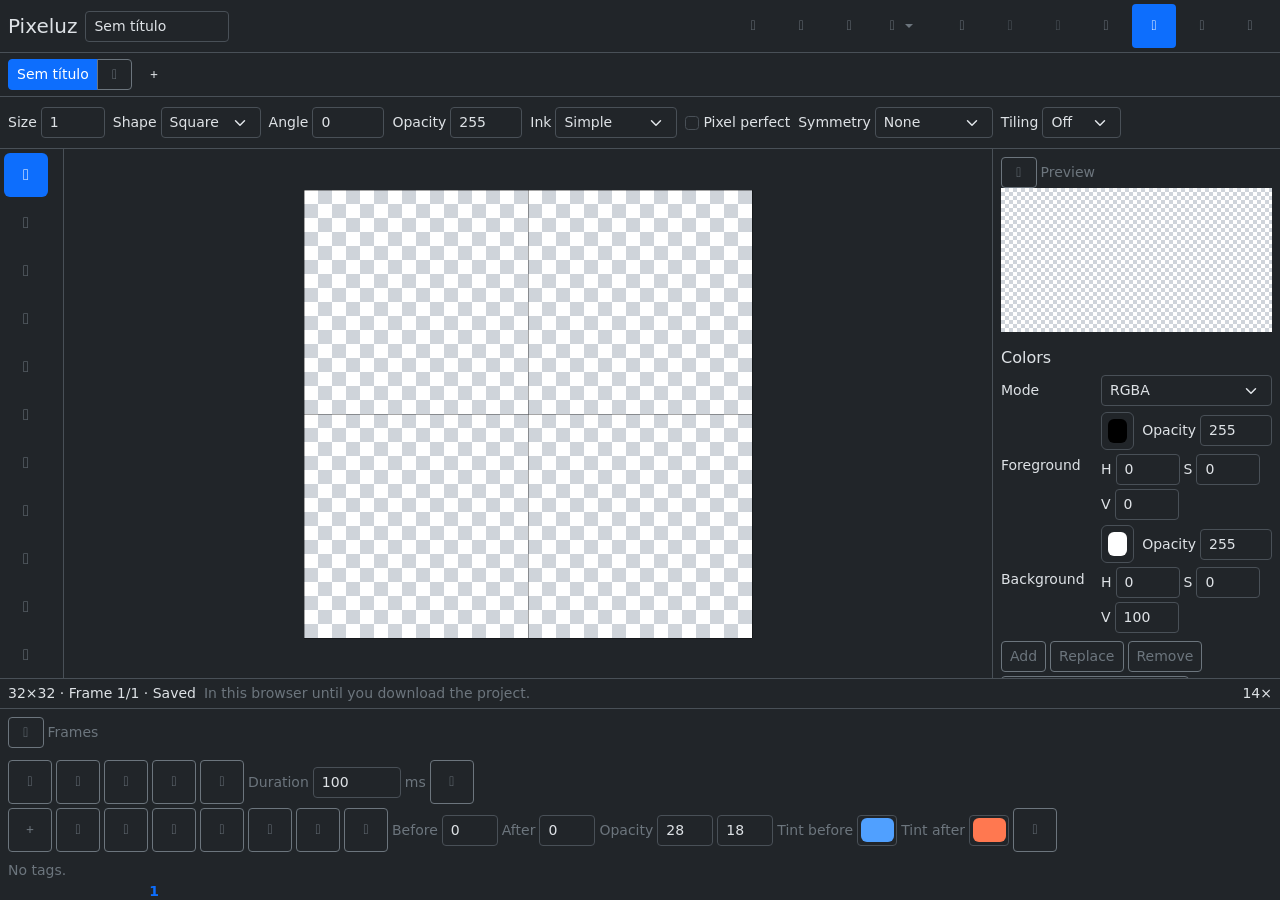
==== commit 741f532f: "Left-align Pixeluz timeline frames when the grid is short." ====
--- a/pixeluz/index.html
+++ b/pixeluz/index.html
@@ -11,8 +11,8 @@
     <title>Pixeluz</title>
     <link rel="icon" href="/pixeluz/favicon.svg" type="image/svg+xml" />
     <link rel="apple-touch-icon" href="/pixeluz/icons/icon-192.png" />
-    <script type="module" crossorigin src="/pixeluz/assets/index-YKMcb90s.js"></script>
-    <link rel="stylesheet" crossorigin href="/pixeluz/assets/index-Dx-yWgiS.css">
+    <script type="module" crossorigin src="/pixeluz/assets/index-ByvPq3DE.js"></script>
+    <link rel="stylesheet" crossorigin href="/pixeluz/assets/index-BhlAieSG.css">
   <link rel="manifest" href="/pixeluz/manifest.webmanifest"></head>
   <body>
     <div id="app"></div>
--- a/pixeluz/assets/index-BhlAieSG.css
+++ b/pixeluz/assets/index-BhlAieSG.css
@@ -0,0 +1 @@
+@charset "UTF-8";:root,[data-bs-theme=light]{--bs-blue:#0d6efd;--bs-indigo:#6610f2;--bs-purple:#6f42c1;--bs-pink:#d63384;--bs-red:#dc3545;--bs-orange:#fd7e14;--bs-yellow:#ffc107;--bs-green:#198754;--bs-teal:#20c997;--bs-cyan:#0dcaf0;--bs-black:#000;--bs-white:#fff;--bs-gray:#6c757d;--bs-gray-dark:#343a40;--bs-gray-100:#f8f9fa;--bs-gray-200:#e9ecef;--bs-gray-300:#dee2e6;--bs-gray-400:#ced4da;--bs-gray-500:#adb5bd;--bs-gray-600:#6c757d;--bs-gray-700:#495057;--bs-gray-800:#343a40;--bs-gray-900:#212529;--bs-primary:#0d6efd;--bs-secondary:#6c757d;--bs-success:#198754;--bs-info:#0dcaf0;--bs-warning:#ffc107;--bs-danger:#dc3545;--bs-light:#f8f9fa;--bs-dark:#212529;--bs-primary-rgb:13,110,253;--bs-secondary-rgb:108,117,125;--bs-success-rgb:25,135,84;--bs-info-rgb:13,202,240;--bs-warning-rgb:255,193,7;--bs-danger-rgb:220,53,69;--bs-light-rgb:248,249,250;--bs-dark-rgb:33,37,41;--bs-primary-text-emphasis:#052c65;--bs-secondary-text-emphasis:#2b2f32;--bs-success-text-emphasis:#0a3622;--bs-info-text-emphasis:#055160;--bs-warning-text-emphasis:#664d03;--bs-danger-text-emphasis:#58151c;--bs-light-text-emphasis:#495057;--bs-dark-text-emphasis:#495057;--bs-primary-bg-subtle:#cfe2ff;--bs-secondary-bg-subtle:#e2e3e5;--bs-success-bg-subtle:#d1e7dd;--bs-info-bg-subtle:#cff4fc;--bs-warning-bg-subtle:#fff3cd;--bs-danger-bg-subtle:#f8d7da;--bs-light-bg-subtle:#fcfcfd;--bs-dark-bg-subtle:#ced4da;--bs-primary-border-subtle:#9ec5fe;--bs-secondary-border-subtle:#c4c8cb;--bs-success-border-subtle:#a3cfbb;--bs-info-border-subtle:#9eeaf9;--bs-warning-border-subtle:#ffe69c;--bs-danger-border-subtle:#f1aeb5;--bs-light-border-subtle:#e9ecef;--bs-dark-border-subtle:#adb5bd;--bs-white-rgb:255,255,255;--bs-black-rgb:0,0,0;--bs-font-sans-serif:system-ui,-apple-system,"Segoe UI",Roboto,"Helvetica Neue","Noto Sans","Liberation Sans",Arial,sans-serif,"Apple Color Emoji","Segoe UI Emoji","Segoe UI Symbol","Noto Color Emoji";--bs-font-monospace:SFMono-Regular,Menlo,Monaco,Consolas,"Liberation Mono","Courier New",monospace;--bs-gradient:linear-gradient(180deg, rgba(255, 255, 255, .15), rgba(255, 255, 255, 0));--bs-body-font-family:var(--bs-font-sans-serif);--bs-body-font-size:1rem;--bs-body-font-weight:400;--bs-body-line-height:1.5;--bs-body-color:#212529;--bs-body-color-rgb:33,37,41;--bs-body-bg:#fff;--bs-body-bg-rgb:255,255,255;--bs-emphasis-color:#000;--bs-emphasis-color-rgb:0,0,0;--bs-secondary-color:rgba(33, 37, 41, .75);--bs-secondary-color-rgb:33,37,41;--bs-secondary-bg:#e9ecef;--bs-secondary-bg-rgb:233,236,239;--bs-tertiary-color:rgba(33, 37, 41, .5);--bs-tertiary-color-rgb:33,37,41;--bs-tertiary-bg:#f8f9fa;--bs-tertiary-bg-rgb:248,249,250;--bs-heading-color:inherit;--bs-link-color:#0d6efd;--bs-link-color-rgb:13,110,253;--bs-link-decoration:underline;--bs-link-hover-color:#0a58ca;--bs-link-hover-color-rgb:10,88,202;--bs-code-color:#d63384;--bs-highlight-color:#212529;--bs-highlight-bg:#fff3cd;--bs-border-width:1px;--bs-border-style:solid;--bs-border-color:#dee2e6;--bs-border-color-translucent:rgba(0, 0, 0, .175);--bs-border-radius:.375rem;--bs-border-radius-sm:.25rem;--bs-border-radius-lg:.5rem;--bs-border-radius-xl:1rem;--bs-border-radius-xxl:2rem;--bs-border-radius-2xl:var(--bs-border-radius-xxl);--bs-border-radius-pill:50rem;--bs-box-shadow:0 .5rem 1rem rgba(0, 0, 0, .15);--bs-box-shadow-sm:0 .125rem .25rem rgba(0, 0, 0, .075);--bs-box-shadow-lg:0 1rem 3rem rgba(0, 0, 0, .175);--bs-box-shadow-inset:inset 0 1px 2px rgba(0, 0, 0, .075);--bs-focus-ring-width:.25rem;--bs-focus-ring-opacity:.25;--bs-focus-ring-color:rgba(13, 110, 253, .25);--bs-form-valid-color:#198754;--bs-form-valid-border-color:#198754;--bs-form-invalid-color:#dc3545;--bs-form-invalid-border-color:#dc3545}[data-bs-theme=dark]{color-scheme:dark;--bs-body-color:#dee2e6;--bs-body-color-rgb:222,226,230;--bs-body-bg:#212529;--bs-body-bg-rgb:33,37,41;--bs-emphasis-color:#fff;--bs-emphasis-color-rgb:255,255,255;--bs-secondary-color:rgba(222, 226, 230, .75);--bs-secondary-color-rgb:222,226,230;--bs-secondary-bg:#343a40;--bs-secondary-bg-rgb:52,58,64;--bs-tertiary-color:rgba(222, 226, 230, .5);--bs-tertiary-color-rgb:222,226,230;--bs-tertiary-bg:#2b3035;--bs-tertiary-bg-rgb:43,48,53;--bs-primary-text-emphasis:#6ea8fe;--bs-secondary-text-emphasis:#a7acb1;--bs-success-text-emphasis:#75b798;--bs-info-text-emphasis:#6edff6;--bs-warning-text-emphasis:#ffda6a;--bs-danger-text-emphasis:#ea868f;--bs-light-text-emphasis:#f8f9fa;--bs-dark-text-emphasis:#dee2e6;--bs-primary-bg-subtle:#031633;--bs-secondary-bg-subtle:#161719;--bs-success-bg-subtle:#051b11;--bs-info-bg-subtle:#032830;--bs-warning-bg-subtle:#332701;--bs-danger-bg-subtle:#2c0b0e;--bs-light-bg-subtle:#343a40;--bs-dark-bg-subtle:#1a1d20;--bs-primary-border-subtle:#084298;--bs-secondary-border-subtle:#41464b;--bs-success-border-subtle:#0f5132;--bs-info-border-subtle:#087990;--bs-warning-border-subtle:#997404;--bs-danger-border-subtle:#842029;--bs-light-border-subtle:#495057;--bs-dark-border-subtle:#343a40;--bs-heading-color:inherit;--bs-link-color:#6ea8fe;--bs-link-hover-color:#8bb9fe;--bs-link-color-rgb:110,168,254;--bs-link-hover-color-rgb:139,185,254;--bs-code-color:#e685b5;--bs-highlight-color:#dee2e6;--bs-highlight-bg:#664d03;--bs-border-color:#495057;--bs-border-color-translucent:rgba(255, 255, 255, .15);--bs-form-valid-color:#75b798;--bs-form-valid-border-color:#75b798;--bs-form-invalid-color:#ea868f;--bs-form-invalid-border-color:#ea868f}*,:after,:before{box-sizing:border-box}@media(prefers-reduced-motion:no-preference){:root{scroll-behavior:smooth}}body{margin:0;font-family:var(--bs-body-font-family);font-size:var(--bs-body-font-size);font-weight:var(--bs-body-font-weight);line-height:var(--bs-body-line-height);color:var(--bs-body-color);text-align:var(--bs-body-text-align);background-color:var(--bs-body-bg);-webkit-text-size-adjust:100%;-webkit-tap-highlight-color:transparent}hr{margin:1rem 0;color:inherit;border:0;border-top:var(--bs-border-width) solid;opacity:.25}.h1,.h2,.h3,.h4,.h5,.h6,h1,h2,h3,h4,h5,h6{margin-top:0;margin-bottom:.5rem;font-weight:500;line-height:1.2;color:var(--bs-heading-color)}.h1,h1{font-size:calc(1.375rem + 1.5vw)}@media(min-width:1200px){.h1,h1{font-size:2.5rem}}.h2,h2{font-size:calc(1.325rem + .9vw)}@media(min-width:1200px){.h2,h2{font-size:2rem}}.h3,h3{font-size:calc(1.3rem + .6vw)}@media(min-width:1200px){.h3,h3{font-size:1.75rem}}.h4,h4{font-size:calc(1.275rem + .3vw)}@media(min-width:1200px){.h4,h4{font-size:1.5rem}}.h5,h5{font-size:1.25rem}.h6,h6{font-size:1rem}p{margin-top:0;margin-bottom:1rem}abbr[title]{-webkit-text-decoration:underline dotted;text-decoration:underline dotted;cursor:help;-webkit-text-decoration-skip-ink:none;text-decoration-skip-ink:none}address{margin-bottom:1rem;font-style:normal;line-height:inherit}ol,ul{padding-left:2rem}dl,ol,ul{margin-top:0;margin-bottom:1rem}ol ol,ol ul,ul ol,ul ul{margin-bottom:0}dt{font-weight:700}dd{margin-bottom:.5rem;margin-left:0}blockquote{margin:0 0 1rem}b,strong{font-weight:bolder}.small,small{font-size:.875em}.mark,mark{padding:.1875em;color:var(--bs-highlight-color);background-color:var(--bs-highlight-bg)}sub,sup{position:relative;font-size:.75em;line-height:0;vertical-align:baseline}sub{bottom:-.25em}sup{top:-.5em}a{color:rgba(var(--bs-link-color-rgb),var(--bs-link-opacity,1));text-decoration:underline}a:hover{--bs-link-color-rgb:var(--bs-link-hover-color-rgb)}a:not([href]):not([class]),a:not([href]):not([class]):hover{color:inherit;text-decoration:none}code,kbd,pre,samp{font-family:var(--bs-font-monospace);font-size:1em}pre{display:block;margin-top:0;margin-bottom:1rem;overflow:auto;font-size:.875em}pre code{font-size:inherit;color:inherit;word-break:normal}code{font-size:.875em;color:var(--bs-code-color);word-wrap:break-word}a>code{color:inherit}kbd{padding:.1875rem .375rem;font-size:.875em;color:var(--bs-body-bg);background-color:var(--bs-body-color);border-radius:.25rem}kbd kbd{padding:0;font-size:1em}figure{margin:0 0 1rem}img,svg{vertical-align:middle}table{caption-side:bottom;border-collapse:collapse}caption{padding-top:.5rem;padding-bottom:.5rem;color:var(--bs-secondary-color);text-align:left}th{text-align:inherit;text-align:-webkit-match-parent}tbody,td,tfoot,th,thead,tr{border-color:inherit;border-style:solid;border-width:0}label{display:inline-block}button{border-radius:0}button:focus:not(:focus-visible){outline:0}button,input,optgroup,select,textarea{margin:0;font-family:inherit;font-size:inherit;line-height:inherit}button,select{text-transform:none}[role=button]{cursor:pointer}select{word-wrap:normal}select:disabled{opacity:1}[list]:not([type=date]):not([type=datetime-local]):not([type=month]):not([type=week]):not([type=time])::-webkit-calendar-picker-indicator{display:none!important}[type=button],[type=reset],[type=submit],button{-webkit-appearance:button}[type=button]:not(:disabled),[type=reset]:not(:disabled),[type=submit]:not(:disabled),button:not(:disabled){cursor:pointer}::-moz-focus-inner{padding:0;border-style:none}textarea{resize:vertical}fieldset{min-width:0;padding:0;margin:0;border:0}legend{float:left;width:100%;padding:0;margin-bottom:.5rem;line-height:inherit;font-size:calc(1.275rem + .3vw)}@media(min-width:1200px){legend{font-size:1.5rem}}legend+*{clear:left}::-webkit-datetime-edit-day-field,::-webkit-datetime-edit-fields-wrapper,::-webkit-datetime-edit-hour-field,::-webkit-datetime-edit-minute,::-webkit-datetime-edit-month-field,::-webkit-datetime-edit-text,::-webkit-datetime-edit-year-field{padding:0}::-webkit-inner-spin-button{height:auto}[type=search]{-webkit-appearance:textfield;outline-offset:-2px}[type=search]::-webkit-search-cancel-button{cursor:pointer;filter:grayscale(1)}::-webkit-search-decoration{-webkit-appearance:none}::-webkit-color-swatch-wrapper{padding:0}::-webkit-file-upload-button{font:inherit;-webkit-appearance:button}::file-selector-button{font:inherit;-webkit-appearance:button}output{display:inline-block}iframe{border:0}summary{display:list-item;cursor:pointer}progress{vertical-align:baseline}[hidden]{display:none!important}.lead{font-size:1.25rem;font-weight:300}.display-1{font-weight:300;line-height:1.2;font-size:calc(1.625rem + 4.5vw)}@media(min-width:1200px){.display-1{font-size:5rem}}.display-2{font-weight:300;line-height:1.2;font-size:calc(1.575rem + 3.9vw)}@media(min-width:1200px){.display-2{font-size:4.5rem}}.display-3{font-weight:300;line-height:1.2;font-size:calc(1.525rem + 3.3vw)}@media(min-width:1200px){.display-3{font-size:4rem}}.display-4{font-weight:300;line-height:1.2;font-size:calc(1.475rem + 2.7vw)}@media(min-width:1200px){.display-4{font-size:3.5rem}}.display-5{font-weight:300;line-height:1.2;font-size:calc(1.425rem + 2.1vw)}@media(min-width:1200px){.display-5{font-size:3rem}}.display-6{font-weight:300;line-height:1.2;font-size:calc(1.375rem + 1.5vw)}@media(min-width:1200px){.display-6{font-size:2.5rem}}.list-unstyled,.list-inline{padding-left:0;list-style:none}.list-inline-item{display:inline-block}.list-inline-item:not(:last-child){margin-right:.5rem}.initialism{font-size:.875em;text-transform:uppercase}.blockquote{margin-bottom:1rem;font-size:1.25rem}.blockquote>:last-child{margin-bottom:0}.blockquote-footer{margin-top:-1rem;margin-bottom:1rem;font-size:.875em;color:#6c757d}.blockquote-footer:before{content:"— "}.img-fluid{max-width:100%;height:auto}.img-thumbnail{padding:.25rem;background-color:var(--bs-body-bg);border:var(--bs-border-width) solid var(--bs-border-color);border-radius:var(--bs-border-radius);max-width:100%;height:auto}.figure{display:inline-block}.figure-img{margin-bottom:.5rem;line-height:1}.figure-caption{font-size:.875em;color:var(--bs-secondary-color)}.container,.container-fluid,.container-lg,.container-md,.container-sm,.container-xl,.container-xxl{--bs-gutter-x:1.5rem;--bs-gutter-y:0;width:100%;padding-right:calc(var(--bs-gutter-x) * .5);padding-left:calc(var(--bs-gutter-x) * .5);margin-right:auto;margin-left:auto}@media(min-width:576px){.container,.container-sm{max-width:540px}}@media(min-width:768px){.container,.container-md,.container-sm{max-width:720px}}@media(min-width:992px){.container,.container-lg,.container-md,.container-sm{max-width:960px}}@media(min-width:1200px){.container,.container-lg,.container-md,.container-sm,.container-xl{max-width:1140px}}@media(min-width:1400px){.container,.container-lg,.container-md,.container-sm,.container-xl,.container-xxl{max-width:1320px}}:root{--bs-breakpoint-xs:0;--bs-breakpoint-sm:576px;--bs-breakpoint-md:768px;--bs-breakpoint-lg:992px;--bs-breakpoint-xl:1200px;--bs-breakpoint-xxl:1400px}.row{--bs-gutter-x:1.5rem;--bs-gutter-y:0;display:flex;flex-wrap:wrap;margin-top:calc(-1 * var(--bs-gutter-y));margin-right:calc(-.5 * var(--bs-gutter-x));margin-left:calc(-.5 * var(--bs-gutter-x))}.row>*{flex-shrink:0;width:100%;max-width:100%;padding-right:calc(var(--bs-gutter-x) * .5);padding-left:calc(var(--bs-gutter-x) * .5);margin-top:var(--bs-gutter-y)}.col{flex:1 0 0}.row-cols-auto>*{flex:0 0 auto;width:auto}.row-cols-1>*{flex:0 0 auto;width:100%}.row-cols-2>*{flex:0 0 auto;width:50%}.row-cols-3>*{flex:0 0 auto;width:33.33333333%}.row-cols-4>*{flex:0 0 auto;width:25%}.row-cols-5>*{flex:0 0 auto;width:20%}.row-cols-6>*{flex:0 0 auto;width:16.66666667%}.col-auto{flex:0 0 auto;width:auto}.col-1{flex:0 0 auto;width:8.33333333%}.col-2{flex:0 0 auto;width:16.66666667%}.col-3{flex:0 0 auto;width:25%}.col-4{flex:0 0 auto;width:33.33333333%}.col-5{flex:0 0 auto;width:41.66666667%}.col-6{flex:0 0 auto;width:50%}.col-7{flex:0 0 auto;width:58.33333333%}.col-8{flex:0 0 auto;width:66.66666667%}.col-9{flex:0 0 auto;width:75%}.col-10{flex:0 0 auto;width:83.33333333%}.col-11{flex:0 0 auto;width:91.66666667%}.col-12{flex:0 0 auto;width:100%}.offset-1{margin-left:8.33333333%}.offset-2{margin-left:16.66666667%}.offset-3{margin-left:25%}.offset-4{margin-left:33.33333333%}.offset-5{margin-left:41.66666667%}.offset-6{margin-left:50%}.offset-7{margin-left:58.33333333%}.offset-8{margin-left:66.66666667%}.offset-9{margin-left:75%}.offset-10{margin-left:83.33333333%}.offset-11{margin-left:91.66666667%}.g-0,.gx-0{--bs-gutter-x:0}.g-0,.gy-0{--bs-gutter-y:0}.g-1,.gx-1{--bs-gutter-x:.25rem}.g-1,.gy-1{--bs-gutter-y:.25rem}.g-2,.gx-2{--bs-gutter-x:.5rem}.g-2,.gy-2{--bs-gutter-y:.5rem}.g-3,.gx-3{--bs-gutter-x:1rem}.g-3,.gy-3{--bs-gutter-y:1rem}.g-4,.gx-4{--bs-gutter-x:1.5rem}.g-4,.gy-4{--bs-gutter-y:1.5rem}.g-5,.gx-5{--bs-gutter-x:3rem}.g-5,.gy-5{--bs-gutter-y:3rem}@media(min-width:576px){.col-sm{flex:1 0 0}.row-cols-sm-auto>*{flex:0 0 auto;width:auto}.row-cols-sm-1>*{flex:0 0 auto;width:100%}.row-cols-sm-2>*{flex:0 0 auto;width:50%}.row-cols-sm-3>*{flex:0 0 auto;width:33.33333333%}.row-cols-sm-4>*{flex:0 0 auto;width:25%}.row-cols-sm-5>*{flex:0 0 auto;width:20%}.row-cols-sm-6>*{flex:0 0 auto;width:16.66666667%}.col-sm-auto{flex:0 0 auto;width:auto}.col-sm-1{flex:0 0 auto;width:8.33333333%}.col-sm-2{flex:0 0 auto;width:16.66666667%}.col-sm-3{flex:0 0 auto;width:25%}.col-sm-4{flex:0 0 auto;width:33.33333333%}.col-sm-5{flex:0 0 auto;width:41.66666667%}.col-sm-6{flex:0 0 auto;width:50%}.col-sm-7{flex:0 0 auto;width:58.33333333%}.col-sm-8{flex:0 0 auto;width:66.66666667%}.col-sm-9{flex:0 0 auto;width:75%}.col-sm-10{flex:0 0 auto;width:83.33333333%}.col-sm-11{flex:0 0 auto;width:91.66666667%}.col-sm-12{flex:0 0 auto;width:100%}.offset-sm-0{margin-left:0}.offset-sm-1{margin-left:8.33333333%}.offset-sm-2{margin-left:16.66666667%}.offset-sm-3{margin-left:25%}.offset-sm-4{margin-left:33.33333333%}.offset-sm-5{margin-left:41.66666667%}.offset-sm-6{margin-left:50%}.offset-sm-7{margin-left:58.33333333%}.offset-sm-8{margin-left:66.66666667%}.offset-sm-9{margin-left:75%}.offset-sm-10{margin-left:83.33333333%}.offset-sm-11{margin-left:91.66666667%}.g-sm-0,.gx-sm-0{--bs-gutter-x:0}.g-sm-0,.gy-sm-0{--bs-gutter-y:0}.g-sm-1,.gx-sm-1{--bs-gutter-x:.25rem}.g-sm-1,.gy-sm-1{--bs-gutter-y:.25rem}.g-sm-2,.gx-sm-2{--bs-gutter-x:.5rem}.g-sm-2,.gy-sm-2{--bs-gutter-y:.5rem}.g-sm-3,.gx-sm-3{--bs-gutter-x:1rem}.g-sm-3,.gy-sm-3{--bs-gutter-y:1rem}.g-sm-4,.gx-sm-4{--bs-gutter-x:1.5rem}.g-sm-4,.gy-sm-4{--bs-gutter-y:1.5rem}.g-sm-5,.gx-sm-5{--bs-gutter-x:3rem}.g-sm-5,.gy-sm-5{--bs-gutter-y:3rem}}@media(min-width:768px){.col-md{flex:1 0 0}.row-cols-md-auto>*{flex:0 0 auto;width:auto}.row-cols-md-1>*{flex:0 0 auto;width:100%}.row-cols-md-2>*{flex:0 0 auto;width:50%}.row-cols-md-3>*{flex:0 0 auto;width:33.33333333%}.row-cols-md-4>*{flex:0 0 auto;width:25%}.row-cols-md-5>*{flex:0 0 auto;width:20%}.row-cols-md-6>*{flex:0 0 auto;width:16.66666667%}.col-md-auto{flex:0 0 auto;width:auto}.col-md-1{flex:0 0 auto;width:8.33333333%}.col-md-2{flex:0 0 auto;width:16.66666667%}.col-md-3{flex:0 0 auto;width:25%}.col-md-4{flex:0 0 auto;width:33.33333333%}.col-md-5{flex:0 0 auto;width:41.66666667%}.col-md-6{flex:0 0 auto;width:50%}.col-md-7{flex:0 0 auto;width:58.33333333%}.col-md-8{flex:0 0 auto;width:66.66666667%}.col-md-9{flex:0 0 auto;width:75%}.col-md-10{flex:0 0 auto;width:83.33333333%}.col-md-11{flex:0 0 auto;width:91.66666667%}.col-md-12{flex:0 0 auto;width:100%}.offset-md-0{margin-left:0}.offset-md-1{margin-left:8.33333333%}.offset-md-2{margin-left:16.66666667%}.offset-md-3{margin-left:25%}.offset-md-4{margin-left:33.33333333%}.offset-md-5{margin-left:41.66666667%}.offset-md-6{margin-left:50%}.offset-md-7{margin-left:58.33333333%}.offset-md-8{margin-left:66.66666667%}.offset-md-9{margin-left:75%}.offset-md-10{margin-left:83.33333333%}.offset-md-11{margin-left:91.66666667%}.g-md-0,.gx-md-0{--bs-gutter-x:0}.g-md-0,.gy-md-0{--bs-gutter-y:0}.g-md-1,.gx-md-1{--bs-gutter-x:.25rem}.g-md-1,.gy-md-1{--bs-gutter-y:.25rem}.g-md-2,.gx-md-2{--bs-gutter-x:.5rem}.g-md-2,.gy-md-2{--bs-gutter-y:.5rem}.g-md-3,.gx-md-3{--bs-gutter-x:1rem}.g-md-3,.gy-md-3{--bs-gutter-y:1rem}.g-md-4,.gx-md-4{--bs-gutter-x:1.5rem}.g-md-4,.gy-md-4{--bs-gutter-y:1.5rem}.g-md-5,.gx-md-5{--bs-gutter-x:3rem}.g-md-5,.gy-md-5{--bs-gutter-y:3rem}}@media(min-width:992px){.col-lg{flex:1 0 0}.row-cols-lg-auto>*{flex:0 0 auto;width:auto}.row-cols-lg-1>*{flex:0 0 auto;width:100%}.row-cols-lg-2>*{flex:0 0 auto;width:50%}.row-cols-lg-3>*{flex:0 0 auto;width:33.33333333%}.row-cols-lg-4>*{flex:0 0 auto;width:25%}.row-cols-lg-5>*{flex:0 0 auto;width:20%}.row-cols-lg-6>*{flex:0 0 auto;width:16.66666667%}.col-lg-auto{flex:0 0 auto;width:auto}.col-lg-1{flex:0 0 auto;width:8.33333333%}.col-lg-2{flex:0 0 auto;width:16.66666667%}.col-lg-3{flex:0 0 auto;width:25%}.col-lg-4{flex:0 0 auto;width:33.33333333%}.col-lg-5{flex:0 0 auto;width:41.66666667%}.col-lg-6{flex:0 0 auto;width:50%}.col-lg-7{flex:0 0 auto;width:58.33333333%}.col-lg-8{flex:0 0 auto;width:66.66666667%}.col-lg-9{flex:0 0 auto;width:75%}.col-lg-10{flex:0 0 auto;width:83.33333333%}.col-lg-11{flex:0 0 auto;width:91.66666667%}.col-lg-12{flex:0 0 auto;width:100%}.offset-lg-0{margin-left:0}.offset-lg-1{margin-left:8.33333333%}.offset-lg-2{margin-left:16.66666667%}.offset-lg-3{margin-left:25%}.offset-lg-4{margin-left:33.33333333%}.offset-lg-5{margin-left:41.66666667%}.offset-lg-6{margin-left:50%}.offset-lg-7{margin-left:58.33333333%}.offset-lg-8{margin-left:66.66666667%}.offset-lg-9{margin-left:75%}.offset-lg-10{margin-left:83.33333333%}.offset-lg-11{margin-left:91.66666667%}.g-lg-0,.gx-lg-0{--bs-gutter-x:0}.g-lg-0,.gy-lg-0{--bs-gutter-y:0}.g-lg-1,.gx-lg-1{--bs-gutter-x:.25rem}.g-lg-1,.gy-lg-1{--bs-gutter-y:.25rem}.g-lg-2,.gx-lg-2{--bs-gutter-x:.5rem}.g-lg-2,.gy-lg-2{--bs-gutter-y:.5rem}.g-lg-3,.gx-lg-3{--bs-gutter-x:1rem}.g-lg-3,.gy-lg-3{--bs-gutter-y:1rem}.g-lg-4,.gx-lg-4{--bs-gutter-x:1.5rem}.g-lg-4,.gy-lg-4{--bs-gutter-y:1.5rem}.g-lg-5,.gx-lg-5{--bs-gutter-x:3rem}.g-lg-5,.gy-lg-5{--bs-gutter-y:3rem}}@media(min-width:1200px){.col-xl{flex:1 0 0}.row-cols-xl-auto>*{flex:0 0 auto;width:auto}.row-cols-xl-1>*{flex:0 0 auto;width:100%}.row-cols-xl-2>*{flex:0 0 auto;width:50%}.row-cols-xl-3>*{flex:0 0 auto;width:33.33333333%}.row-cols-xl-4>*{flex:0 0 auto;width:25%}.row-cols-xl-5>*{flex:0 0 auto;width:20%}.row-cols-xl-6>*{flex:0 0 auto;width:16.66666667%}.col-xl-auto{flex:0 0 auto;width:auto}.col-xl-1{flex:0 0 auto;width:8.33333333%}.col-xl-2{flex:0 0 auto;width:16.66666667%}.col-xl-3{flex:0 0 auto;width:25%}.col-xl-4{flex:0 0 auto;width:33.33333333%}.col-xl-5{flex:0 0 auto;width:41.66666667%}.col-xl-6{flex:0 0 auto;width:50%}.col-xl-7{flex:0 0 auto;width:58.33333333%}.col-xl-8{flex:0 0 auto;width:66.66666667%}.col-xl-9{flex:0 0 auto;width:75%}.col-xl-10{flex:0 0 auto;width:83.33333333%}.col-xl-11{flex:0 0 auto;width:91.66666667%}.col-xl-12{flex:0 0 auto;width:100%}.offset-xl-0{margin-left:0}.offset-xl-1{margin-left:8.33333333%}.offset-xl-2{margin-left:16.66666667%}.offset-xl-3{margin-left:25%}.offset-xl-4{margin-left:33.33333333%}.offset-xl-5{margin-left:41.66666667%}.offset-xl-6{margin-left:50%}.offset-xl-7{margin-left:58.33333333%}.offset-xl-8{margin-left:66.66666667%}.offset-xl-9{margin-left:75%}.offset-xl-10{margin-left:83.33333333%}.offset-xl-11{margin-left:91.66666667%}.g-xl-0,.gx-xl-0{--bs-gutter-x:0}.g-xl-0,.gy-xl-0{--bs-gutter-y:0}.g-xl-1,.gx-xl-1{--bs-gutter-x:.25rem}.g-xl-1,.gy-xl-1{--bs-gutter-y:.25rem}.g-xl-2,.gx-xl-2{--bs-gutter-x:.5rem}.g-xl-2,.gy-xl-2{--bs-gutter-y:.5rem}.g-xl-3,.gx-xl-3{--bs-gutter-x:1rem}.g-xl-3,.gy-xl-3{--bs-gutter-y:1rem}.g-xl-4,.gx-xl-4{--bs-gutter-x:1.5rem}.g-xl-4,.gy-xl-4{--bs-gutter-y:1.5rem}.g-xl-5,.gx-xl-5{--bs-gutter-x:3rem}.g-xl-5,.gy-xl-5{--bs-gutter-y:3rem}}@media(min-width:1400px){.col-xxl{flex:1 0 0}.row-cols-xxl-auto>*{flex:0 0 auto;width:auto}.row-cols-xxl-1>*{flex:0 0 auto;width:100%}.row-cols-xxl-2>*{flex:0 0 auto;width:50%}.row-cols-xxl-3>*{flex:0 0 auto;width:33.33333333%}.row-cols-xxl-4>*{flex:0 0 auto;width:25%}.row-cols-xxl-5>*{flex:0 0 auto;width:20%}.row-cols-xxl-6>*{flex:0 0 auto;width:16.66666667%}.col-xxl-auto{flex:0 0 auto;width:auto}.col-xxl-1{flex:0 0 auto;width:8.33333333%}.col-xxl-2{flex:0 0 auto;width:16.66666667%}.col-xxl-3{flex:0 0 auto;width:25%}.col-xxl-4{flex:0 0 auto;width:33.33333333%}.col-xxl-5{flex:0 0 auto;width:41.66666667%}.col-xxl-6{flex:0 0 auto;width:50%}.col-xxl-7{flex:0 0 auto;width:58.33333333%}.col-xxl-8{flex:0 0 auto;width:66.66666667%}.col-xxl-9{flex:0 0 auto;width:75%}.col-xxl-10{flex:0 0 auto;width:83.33333333%}.col-xxl-11{flex:0 0 auto;width:91.66666667%}.col-xxl-12{flex:0 0 auto;width:100%}.offset-xxl-0{margin-left:0}.offset-xxl-1{margin-left:8.33333333%}.offset-xxl-2{margin-left:16.66666667%}.offset-xxl-3{margin-left:25%}.offset-xxl-4{margin-left:33.33333333%}.offset-xxl-5{margin-left:41.66666667%}.offset-xxl-6{margin-left:50%}.offset-xxl-7{margin-left:58.33333333%}.offset-xxl-8{margin-left:66.66666667%}.offset-xxl-9{margin-left:75%}.offset-xxl-10{margin-left:83.33333333%}.offset-xxl-11{margin-left:91.66666667%}.g-xxl-0,.gx-xxl-0{--bs-gutter-x:0}.g-xxl-0,.gy-xxl-0{--bs-gutter-y:0}.g-xxl-1,.gx-xxl-1{--bs-gutter-x:.25rem}.g-xxl-1,.gy-xxl-1{--bs-gutter-y:.25rem}.g-xxl-2,.gx-xxl-2{--bs-gutter-x:.5rem}.g-xxl-2,.gy-xxl-2{--bs-gutter-y:.5rem}.g-xxl-3,.gx-xxl-3{--bs-gutter-x:1rem}.g-xxl-3,.gy-xxl-3{--bs-gutter-y:1rem}.g-xxl-4,.gx-xxl-4{--bs-gutter-x:1.5rem}.g-xxl-4,.gy-xxl-4{--bs-gutter-y:1.5rem}.g-xxl-5,.gx-xxl-5{--bs-gutter-x:3rem}.g-xxl-5,.gy-xxl-5{--bs-gutter-y:3rem}}.table{--bs-table-color-type:initial;--bs-table-bg-type:initial;--bs-table-color-state:initial;--bs-table-bg-state:initial;--bs-table-color:var(--bs-emphasis-color);--bs-table-bg:var(--bs-body-bg);--bs-table-border-color:var(--bs-border-color);--bs-table-accent-bg:transparent;--bs-table-striped-color:var(--bs-emphasis-color);--bs-table-striped-bg:rgba(var(--bs-emphasis-color-rgb), .05);--bs-table-active-color:var(--bs-emphasis-color);--bs-table-active-bg:rgba(var(--bs-emphasis-color-rgb), .1);--bs-table-hover-color:var(--bs-emphasis-color);--bs-table-hover-bg:rgba(var(--bs-emphasis-color-rgb), .075);width:100%;margin-bottom:1rem;vertical-align:top;border-color:var(--bs-table-border-color)}.table>:not(caption)>*>*{padding:.5rem;color:var(--bs-table-color-state,var(--bs-table-color-type,var(--bs-table-color)));background-color:var(--bs-table-bg);border-bottom-width:var(--bs-border-width);box-shadow:inset 0 0 0 9999px var(--bs-table-bg-state,var(--bs-table-bg-type,var(--bs-table-accent-bg)))}.table>tbody{vertical-align:inherit}.table>thead{vertical-align:bottom}.table-group-divider{border-top:calc(var(--bs-border-width) * 2) solid currentcolor}.caption-top{caption-side:top}.table-sm>:not(caption)>*>*{padding:.25rem}.table-bordered>:not(caption)>*{border-width:var(--bs-border-width) 0}.table-bordered>:not(caption)>*>*{border-width:0 var(--bs-border-width)}.table-borderless>:not(caption)>*>*{border-bottom-width:0}.table-borderless>:not(:first-child){border-top-width:0}.table-striped>tbody>tr:nth-of-type(odd)>*{--bs-table-color-type:var(--bs-table-striped-color);--bs-table-bg-type:var(--bs-table-striped-bg)}.table-striped-columns>:not(caption)>tr>:nth-child(2n){--bs-table-color-type:var(--bs-table-striped-color);--bs-table-bg-type:var(--bs-table-striped-bg)}.table-active{--bs-table-color-state:var(--bs-table-active-color);--bs-table-bg-state:var(--bs-table-active-bg)}.table-hover>tbody>tr:hover>*{--bs-table-color-state:var(--bs-table-hover-color);--bs-table-bg-state:var(--bs-table-hover-bg)}.table-primary{--bs-table-color:#000;--bs-table-bg:#cfe2ff;--bs-table-border-color:#a6b5cc;--bs-table-striped-bg:#c5d7f2;--bs-table-striped-color:#000;--bs-table-active-bg:#bacbe6;--bs-table-active-color:#000;--bs-table-hover-bg:#bfd1ec;--bs-table-hover-color:#000;color:var(--bs-table-color);border-color:var(--bs-table-border-color)}.table-secondary{--bs-table-color:#000;--bs-table-bg:#e2e3e5;--bs-table-border-color:#b5b6b7;--bs-table-striped-bg:#d7d8da;--bs-table-striped-color:#000;--bs-table-active-bg:#cbccce;--bs-table-active-color:#000;--bs-table-hover-bg:#d1d2d4;--bs-table-hover-color:#000;color:var(--bs-table-color);border-color:var(--bs-table-border-color)}.table-success{--bs-table-color:#000;--bs-table-bg:#d1e7dd;--bs-table-border-color:#a7b9b1;--bs-table-striped-bg:#c7dbd2;--bs-table-striped-color:#000;--bs-table-active-bg:#bcd0c7;--bs-table-active-color:#000;--bs-table-hover-bg:#c1d6cc;--bs-table-hover-color:#000;color:var(--bs-table-color);border-color:var(--bs-table-border-color)}.table-info{--bs-table-color:#000;--bs-table-bg:#cff4fc;--bs-table-border-color:#a6c3ca;--bs-table-striped-bg:#c5e8ef;--bs-table-striped-color:#000;--bs-table-active-bg:#badce3;--bs-table-active-color:#000;--bs-table-hover-bg:#bfe2e9;--bs-table-hover-color:#000;color:var(--bs-table-color);border-color:var(--bs-table-border-color)}.table-warning{--bs-table-color:#000;--bs-table-bg:#fff3cd;--bs-table-border-color:#ccc2a4;--bs-table-striped-bg:#f2e7c3;--bs-table-striped-color:#000;--bs-table-active-bg:#e6dbb9;--bs-table-active-color:#000;--bs-table-hover-bg:#ece1be;--bs-table-hover-color:#000;color:var(--bs-table-color);border-color:var(--bs-table-border-color)}.table-danger{--bs-table-color:#000;--bs-table-bg:#f8d7da;--bs-table-border-color:#c6acae;--bs-table-striped-bg:#eccccf;--bs-table-striped-color:#000;--bs-table-active-bg:#dfc2c4;--bs-table-active-color:#000;--bs-table-hover-bg:#e5c7ca;--bs-table-hover-color:#000;color:var(--bs-table-color);border-color:var(--bs-table-border-color)}.table-light{--bs-table-color:#000;--bs-table-bg:#f8f9fa;--bs-table-border-color:#c6c7c8;--bs-table-striped-bg:#ecedee;--bs-table-striped-color:#000;--bs-table-active-bg:#dfe0e1;--bs-table-active-color:#000;--bs-table-hover-bg:#e5e6e7;--bs-table-hover-color:#000;color:var(--bs-table-color);border-color:var(--bs-table-border-color)}.table-dark{--bs-table-color:#fff;--bs-table-bg:#212529;--bs-table-border-color:#4d5154;--bs-table-striped-bg:#2c3034;--bs-table-striped-color:#fff;--bs-table-active-bg:#373b3e;--bs-table-active-color:#fff;--bs-table-hover-bg:#323539;--bs-table-hover-color:#fff;color:var(--bs-table-color);border-color:var(--bs-table-border-color)}.table-responsive{overflow-x:auto;-webkit-overflow-scrolling:touch}@media(max-width:575.98px){.table-responsive-sm{overflow-x:auto;-webkit-overflow-scrolling:touch}}@media(max-width:767.98px){.table-responsive-md{overflow-x:auto;-webkit-overflow-scrolling:touch}}@media(max-width:991.98px){.table-responsive-lg{overflow-x:auto;-webkit-overflow-scrolling:touch}}@media(max-width:1199.98px){.table-responsive-xl{overflow-x:auto;-webkit-overflow-scrolling:touch}}@media(max-width:1399.98px){.table-responsive-xxl{overflow-x:auto;-webkit-overflow-scrolling:touch}}.form-label{margin-bottom:.5rem}.col-form-label{padding-top:calc(.375rem + var(--bs-border-width));padding-bottom:calc(.375rem + var(--bs-border-width));margin-bottom:0;font-size:inherit;line-height:1.5}.col-form-label-lg{padding-top:calc(.5rem + var(--bs-border-width));padding-bottom:calc(.5rem + var(--bs-border-width));font-size:1.25rem}.col-form-label-sm{padding-top:calc(.25rem + var(--bs-border-width));padding-bottom:calc(.25rem + var(--bs-border-width));font-size:.875rem}.form-text{margin-top:.25rem;font-size:.875em;color:var(--bs-secondary-color)}.form-control{display:block;width:100%;padding:.375rem .75rem;font-size:1rem;font-weight:400;line-height:1.5;color:var(--bs-body-color);-webkit-appearance:none;-moz-appearance:none;appearance:none;background-color:var(--bs-body-bg);background-clip:padding-box;border:var(--bs-border-width) solid var(--bs-border-color);border-radius:var(--bs-border-radius);transition:border-color .15s ease-in-out,box-shadow .15s ease-in-out}@media(prefers-reduced-motion:reduce){.form-control{transition:none}}.form-control[type=file]{overflow:hidden}.form-control[type=file]:not(:disabled):not([readonly]){cursor:pointer}.form-control:focus{color:var(--bs-body-color);background-color:var(--bs-body-bg);border-color:#86b7fe;outline:0;box-shadow:0 0 0 .25rem #0d6efd40}.form-control::-webkit-date-and-time-value{min-width:85px;height:1.5em;margin:0}.form-control::-webkit-datetime-edit{display:block;padding:0}.form-control::placeholder{color:var(--bs-secondary-color);opacity:1}.form-control:disabled{background-color:var(--bs-secondary-bg);opacity:1}.form-control::-webkit-file-upload-button{padding:.375rem .75rem;margin:-.375rem -.75rem;-webkit-margin-end:.75rem;margin-inline-end:.75rem;color:var(--bs-body-color);background-color:var(--bs-tertiary-bg);pointer-events:none;border-color:inherit;border-style:solid;border-width:0;border-inline-end-width:var(--bs-border-width);border-radius:0;-webkit-transition:color .15s ease-in-out,background-color .15s ease-in-out,border-color .15s ease-in-out,box-shadow .15s ease-in-out;transition:color .15s ease-in-out,background-color .15s ease-in-out,border-color .15s ease-in-out,box-shadow .15s ease-in-out}.form-control::file-selector-button{padding:.375rem .75rem;margin:-.375rem -.75rem;-webkit-margin-end:.75rem;margin-inline-end:.75rem;color:var(--bs-body-color);background-color:var(--bs-tertiary-bg);pointer-events:none;border-color:inherit;border-style:solid;border-width:0;border-inline-end-width:var(--bs-border-width);border-radius:0;transition:color .15s ease-in-out,background-color .15s ease-in-out,border-color .15s ease-in-out,box-shadow .15s ease-in-out}@media(prefers-reduced-motion:reduce){.form-control::-webkit-file-upload-button{-webkit-transition:none;transition:none}.form-control::file-selector-button{transition:none}}.form-control:hover:not(:disabled):not([readonly])::-webkit-file-upload-button{background-color:var(--bs-secondary-bg)}.form-control:hover:not(:disabled):not([readonly])::file-selector-button{background-color:var(--bs-secondary-bg)}.form-control-plaintext{display:block;width:100%;padding:.375rem 0;margin-bottom:0;line-height:1.5;color:var(--bs-body-color);background-color:transparent;border:solid transparent;border-width:var(--bs-border-width) 0}.form-control-plaintext:focus{outline:0}.form-control-plaintext.form-control-lg,.form-control-plaintext.form-control-sm{padding-right:0;padding-left:0}.form-control-sm{min-height:calc(1.5em + .5rem + calc(var(--bs-border-width) * 2));padding:.25rem .5rem;font-size:.875rem;border-radius:var(--bs-border-radius-sm)}.form-control-sm::-webkit-file-upload-button{padding:.25rem .5rem;margin:-.25rem -.5rem;-webkit-margin-end:.5rem;margin-inline-end:.5rem}.form-control-sm::file-selector-button{padding:.25rem .5rem;margin:-.25rem -.5rem;-webkit-margin-end:.5rem;margin-inline-end:.5rem}.form-control-lg{min-height:calc(1.5em + 1rem + calc(var(--bs-border-width) * 2));padding:.5rem 1rem;font-size:1.25rem;border-radius:var(--bs-border-radius-lg)}.form-control-lg::-webkit-file-upload-button{padding:.5rem 1rem;margin:-.5rem -1rem;-webkit-margin-end:1rem;margin-inline-end:1rem}.form-control-lg::file-selector-button{padding:.5rem 1rem;margin:-.5rem -1rem;-webkit-margin-end:1rem;margin-inline-end:1rem}textarea.form-control{min-height:calc(1.5em + .75rem + calc(var(--bs-border-width) * 2))}textarea.form-control-sm{min-height:calc(1.5em + .5rem + calc(var(--bs-border-width) * 2))}textarea.form-control-lg{min-height:calc(1.5em + 1rem + calc(var(--bs-border-width) * 2))}.form-control-color{width:3rem;height:calc(1.5em + .75rem + calc(var(--bs-border-width) * 2));padding:.375rem}.form-control-color:not(:disabled):not([readonly]){cursor:pointer}.form-control-color::-moz-color-swatch{border:0!important;border-radius:var(--bs-border-radius)}.form-control-color::-webkit-color-swatch{border:0!important;border-radius:var(--bs-border-radius)}.form-control-color.form-control-sm{height:calc(1.5em + .5rem + calc(var(--bs-border-width) * 2))}.form-control-color.form-control-lg{height:calc(1.5em + 1rem + calc(var(--bs-border-width) * 2))}.form-select{--bs-form-select-bg-img:url("data:image/svg+xml,%3csvg xmlns='http://www.w3.org/2000/svg' viewBox='0 0 16 16'%3e%3cpath fill='none' stroke='%23343a40' stroke-linecap='round' stroke-linejoin='round' stroke-width='2' d='m2 5 6 6 6-6'/%3e%3c/svg%3e");display:block;width:100%;padding:.375rem 2.25rem .375rem .75rem;font-size:1rem;font-weight:400;line-height:1.5;color:var(--bs-body-color);-webkit-appearance:none;-moz-appearance:none;appearance:none;background-color:var(--bs-body-bg);background-image:var(--bs-form-select-bg-img),var(--bs-form-select-bg-icon,none);background-repeat:no-repeat;background-position:right .75rem center;background-size:16px 12px;border:var(--bs-border-width) solid var(--bs-border-color);border-radius:var(--bs-border-radius);transition:border-color .15s ease-in-out,box-shadow .15s ease-in-out}@media(prefers-reduced-motion:reduce){.form-select{transition:none}}.form-select:focus{border-color:#86b7fe;outline:0;box-shadow:0 0 0 .25rem #0d6efd40}.form-select[multiple],.form-select[size]:not([size="1"]){padding-right:.75rem;background-image:none}.form-select:disabled{background-color:var(--bs-secondary-bg)}.form-select:-moz-focusring{color:transparent;text-shadow:0 0 0 var(--bs-body-color)}.form-select-sm{padding-top:.25rem;padding-bottom:.25rem;padding-left:.5rem;font-size:.875rem;border-radius:var(--bs-border-radius-sm)}.form-select-lg{padding-top:.5rem;padding-bottom:.5rem;padding-left:1rem;font-size:1.25rem;border-radius:var(--bs-border-radius-lg)}[data-bs-theme=dark] .form-select{--bs-form-select-bg-img:url("data:image/svg+xml,%3csvg xmlns='http://www.w3.org/2000/svg' viewBox='0 0 16 16'%3e%3cpath fill='none' stroke='%23dee2e6' stroke-linecap='round' stroke-linejoin='round' stroke-width='2' d='m2 5 6 6 6-6'/%3e%3c/svg%3e")}.form-check{display:block;min-height:1.5rem;padding-left:1.5em;margin-bottom:.125rem}.form-check .form-check-input{float:left;margin-left:-1.5em}.form-check-reverse{padding-right:1.5em;padding-left:0;text-align:right}.form-check-reverse .form-check-input{float:right;margin-right:-1.5em;margin-left:0}.form-check-input{--bs-form-check-bg:var(--bs-body-bg);flex-shrink:0;width:1em;height:1em;margin-top:.25em;vertical-align:top;-webkit-appearance:none;-moz-appearance:none;appearance:none;background-color:var(--bs-form-check-bg);background-image:var(--bs-form-check-bg-image);background-repeat:no-repeat;background-position:center;background-size:contain;border:var(--bs-border-width) solid var(--bs-border-color);-webkit-print-color-adjust:exact;color-adjust:exact;print-color-adjust:exact}.form-check-input[type=checkbox]{border-radius:.25em}.form-check-input[type=radio]{border-radius:50%}.form-check-input:active{filter:brightness(90%)}.form-check-input:focus{border-color:#86b7fe;outline:0;box-shadow:0 0 0 .25rem #0d6efd40}.form-check-input:checked{background-color:#0d6efd;border-color:#0d6efd}.form-check-input:checked[type=checkbox]{--bs-form-check-bg-image:url("data:image/svg+xml,%3csvg xmlns='http://www.w3.org/2000/svg' viewBox='0 0 20 20'%3e%3cpath fill='none' stroke='%23fff' stroke-linecap='round' stroke-linejoin='round' stroke-width='3' d='m6 10 3 3 6-6'/%3e%3c/svg%3e")}.form-check-input:checked[type=radio]{--bs-form-check-bg-image:url("data:image/svg+xml,%3csvg xmlns='http://www.w3.org/2000/svg' viewBox='-4 -4 8 8'%3e%3ccircle r='2' fill='%23fff'/%3e%3c/svg%3e")}.form-check-input[type=checkbox]:indeterminate{background-color:#0d6efd;border-color:#0d6efd;--bs-form-check-bg-image:url("data:image/svg+xml,%3csvg xmlns='http://www.w3.org/2000/svg' viewBox='0 0 20 20'%3e%3cpath fill='none' stroke='%23fff' stroke-linecap='round' stroke-linejoin='round' stroke-width='3' d='M6 10h8'/%3e%3c/svg%3e")}.form-check-input:disabled{pointer-events:none;filter:none;opacity:.5}.form-check-input:disabled~.form-check-label,.form-check-input[disabled]~.form-check-label{cursor:default;opacity:.5}.form-switch{padding-left:2.5em}.form-switch .form-check-input{--bs-form-switch-bg:url("data:image/svg+xml,%3csvg xmlns='http://www.w3.org/2000/svg' viewBox='-4 -4 8 8'%3e%3ccircle r='3' fill='rgba%280, 0, 0, 0.25%29'/%3e%3c/svg%3e");width:2em;margin-left:-2.5em;background-image:var(--bs-form-switch-bg);background-position:left center;border-radius:2em;transition:background-position .15s ease-in-out}@media(prefers-reduced-motion:reduce){.form-switch .form-check-input{transition:none}}.form-switch .form-check-input:focus{--bs-form-switch-bg:url("data:image/svg+xml,%3csvg xmlns='http://www.w3.org/2000/svg' viewBox='-4 -4 8 8'%3e%3ccircle r='3' fill='%2386b7fe'/%3e%3c/svg%3e")}.form-switch .form-check-input:checked{background-position:right center;--bs-form-switch-bg:url("data:image/svg+xml,%3csvg xmlns='http://www.w3.org/2000/svg' viewBox='-4 -4 8 8'%3e%3ccircle r='3' fill='%23fff'/%3e%3c/svg%3e")}.form-switch.form-check-reverse{padding-right:2.5em;padding-left:0}.form-switch.form-check-reverse .form-check-input{margin-right:-2.5em;margin-left:0}.form-check-inline{display:inline-block;margin-right:1rem}.btn-check{position:absolute;clip:rect(0,0,0,0);pointer-events:none}.btn-check:disabled+.btn,.btn-check[disabled]+.btn{pointer-events:none;filter:none;opacity:.65}[data-bs-theme=dark] .form-switch .form-check-input:not(:checked):not(:focus){--bs-form-switch-bg:url("data:image/svg+xml,%3csvg xmlns='http://www.w3.org/2000/svg' viewBox='-4 -4 8 8'%3e%3ccircle r='3' fill='rgba%28255, 255, 255, 0.25%29'/%3e%3c/svg%3e")}.form-range{width:100%;height:1.5rem;padding:0;-webkit-appearance:none;-moz-appearance:none;appearance:none;background-color:transparent}.form-range:focus{outline:0}.form-range:focus::-webkit-slider-thumb{box-shadow:0 0 0 1px #fff,0 0 0 .25rem #0d6efd40}.form-range:focus::-moz-range-thumb{box-shadow:0 0 0 1px #fff,0 0 0 .25rem #0d6efd40}.form-range::-moz-focus-outer{border:0}.form-range::-webkit-slider-thumb{width:1rem;height:1rem;margin-top:-.25rem;-webkit-appearance:none;appearance:none;background-color:#0d6efd;border:0;border-radius:1rem;-webkit-transition:background-color .15s ease-in-out,border-color .15s ease-in-out,box-shadow .15s ease-in-out;transition:background-color .15s ease-in-out,border-color .15s ease-in-out,box-shadow .15s ease-in-out}@media(prefers-reduced-motion:reduce){.form-range::-webkit-slider-thumb{-webkit-transition:none;transition:none}}.form-range::-webkit-slider-thumb:active{background-color:#b6d4fe}.form-range::-webkit-slider-runnable-track{width:100%;height:.5rem;color:transparent;cursor:pointer;background-color:var(--bs-secondary-bg);border-color:transparent;border-radius:1rem}.form-range::-moz-range-thumb{width:1rem;height:1rem;-moz-appearance:none;appearance:none;background-color:#0d6efd;border:0;border-radius:1rem;-moz-transition:background-color .15s ease-in-out,border-color .15s ease-in-out,box-shadow .15s ease-in-out;transition:background-color .15s ease-in-out,border-color .15s ease-in-out,box-shadow .15s ease-in-out}@media(prefers-reduced-motion:reduce){.form-range::-moz-range-thumb{-moz-transition:none;transition:none}}.form-range::-moz-range-thumb:active{background-color:#b6d4fe}.form-range::-moz-range-track{width:100%;height:.5rem;color:transparent;cursor:pointer;background-color:var(--bs-secondary-bg);border-color:transparent;border-radius:1rem}.form-range:disabled{pointer-events:none}.form-range:disabled::-webkit-slider-thumb{background-color:var(--bs-secondary-color)}.form-range:disabled::-moz-range-thumb{background-color:var(--bs-secondary-color)}.form-floating{position:relative}.form-floating>.form-control,.form-floating>.form-control-plaintext,.form-floating>.form-select{height:calc(3.5rem + calc(var(--bs-border-width) * 2));min-height:calc(3.5rem + calc(var(--bs-border-width) * 2));line-height:1.25}.form-floating>label{position:absolute;top:0;left:0;z-index:2;max-width:100%;height:100%;padding:1rem .75rem;overflow:hidden;color:rgba(var(--bs-body-color-rgb),.65);text-align:start;text-overflow:ellipsis;white-space:nowrap;pointer-events:none;border:var(--bs-border-width) solid transparent;transform-origin:0 0;transition:opacity .1s ease-in-out,transform .1s ease-in-out}@media(prefers-reduced-motion:reduce){.form-floating>label{transition:none}}.form-floating>.form-control,.form-floating>.form-control-plaintext{padding:1rem .75rem}.form-floating>.form-control-plaintext::placeholder,.form-floating>.form-control::placeholder{color:transparent}.form-floating>.form-control-plaintext:focus,.form-floating>.form-control-plaintext:not(:placeholder-shown),.form-floating>.form-control:focus,.form-floating>.form-control:not(:placeholder-shown){padding-top:1.625rem;padding-bottom:.625rem}.form-floating>.form-control-plaintext:-webkit-autofill,.form-floating>.form-control:-webkit-autofill{padding-top:1.625rem;padding-bottom:.625rem}.form-floating>.form-select{padding-top:1.625rem;padding-bottom:.625rem;padding-left:.75rem}.form-floating>.form-control-plaintext~label,.form-floating>.form-control:focus~label,.form-floating>.form-control:not(:placeholder-shown)~label,.form-floating>.form-select~label{transform:scale(.85) translateY(-.5rem) translate(.15rem)}.form-floating>.form-control:-webkit-autofill~label{transform:scale(.85) translateY(-.5rem) translate(.15rem)}.form-floating>textarea:focus~label:after,.form-floating>textarea:not(:placeholder-shown)~label:after{position:absolute;inset:1rem .375rem;z-index:-1;height:1.5em;content:"";background-color:var(--bs-body-bg);border-radius:var(--bs-border-radius)}.form-floating>textarea:disabled~label:after{background-color:var(--bs-secondary-bg)}.form-floating>.form-control-plaintext~label{border-width:var(--bs-border-width) 0}.form-floating>.form-control:disabled~label,.form-floating>:disabled~label{color:#6c757d}.input-group{position:relative;display:flex;flex-wrap:wrap;align-items:stretch;width:100%}.input-group>.form-control,.input-group>.form-floating,.input-group>.form-select{position:relative;flex:1 1 auto;width:1%;min-width:0}.input-group>.form-control:focus,.input-group>.form-floating:focus-within,.input-group>.form-select:focus{z-index:5}.input-group .btn{position:relative;z-index:2}.input-group .btn:focus{z-index:5}.input-group-text{display:flex;align-items:center;padding:.375rem .75rem;font-size:1rem;font-weight:400;line-height:1.5;color:var(--bs-body-color);text-align:center;white-space:nowrap;background-color:var(--bs-tertiary-bg);border:var(--bs-border-width) solid var(--bs-border-color);border-radius:var(--bs-border-radius)}.input-group-lg>.btn,.input-group-lg>.form-control,.input-group-lg>.form-select,.input-group-lg>.input-group-text{padding:.5rem 1rem;font-size:1.25rem;border-radius:var(--bs-border-radius-lg)}.input-group-sm>.btn,.input-group-sm>.form-control,.input-group-sm>.form-select,.input-group-sm>.input-group-text{padding:.25rem .5rem;font-size:.875rem;border-radius:var(--bs-border-radius-sm)}.input-group-lg>.form-select,.input-group-sm>.form-select{padding-right:3rem}.input-group:not(.has-validation)>.dropdown-toggle:nth-last-child(n+3),.input-group:not(.has-validation)>.form-floating:not(:last-child)>.form-control,.input-group:not(.has-validation)>.form-floating:not(:last-child)>.form-select,.input-group:not(.has-validation)>:not(:last-child):not(.dropdown-toggle):not(.dropdown-menu):not(.form-floating){border-top-right-radius:0;border-bottom-right-radius:0}.input-group.has-validation>.dropdown-toggle:nth-last-child(n+4),.input-group.has-validation>.form-floating:nth-last-child(n+3)>.form-control,.input-group.has-validation>.form-floating:nth-last-child(n+3)>.form-select,.input-group.has-validation>:nth-last-child(n+3):not(.dropdown-toggle):not(.dropdown-menu):not(.form-floating){border-top-right-radius:0;border-bottom-right-radius:0}.input-group>:not(:first-child):not(.dropdown-menu):not(.valid-tooltip):not(.valid-feedback):not(.invalid-tooltip):not(.invalid-feedback){margin-left:calc(-1 * var(--bs-border-width));border-top-left-radius:0;border-bottom-left-radius:0}.input-group>.form-floating:not(:first-child)>.form-control,.input-group>.form-floating:not(:first-child)>.form-select{border-top-left-radius:0;border-bottom-left-radius:0}.valid-feedback{display:none;width:100%;margin-top:.25rem;font-size:.875em;color:var(--bs-form-valid-color)}.valid-tooltip{position:absolute;top:100%;z-index:5;display:none;max-width:100%;padding:.25rem .5rem;margin-top:.1rem;font-size:.875rem;color:#fff;background-color:var(--bs-success);border-radius:var(--bs-border-radius)}.is-valid~.valid-feedback,.is-valid~.valid-tooltip,.was-validated :valid~.valid-feedback,.was-validated :valid~.valid-tooltip{display:block}.form-control.is-valid,.was-validated .form-control:valid{border-color:var(--bs-form-valid-border-color);padding-right:calc(1.5em + .75rem);background-image:url("data:image/svg+xml,%3csvg xmlns='http://www.w3.org/2000/svg' viewBox='0 0 8 8'%3e%3cpath fill='%23198754' d='M2.3 6.73.6 4.53c-.4-1.04.46-1.4 1.1-.8l1.1 1.4 3.4-3.8c.6-.63 1.6-.27 1.2.7l-4 4.6c-.43.5-.8.4-1.1.1'/%3e%3c/svg%3e");background-repeat:no-repeat;background-position:right calc(.375em + .1875rem) center;background-size:calc(.75em + .375rem) calc(.75em + .375rem)}.form-control.is-valid:focus,.was-validated .form-control:valid:focus{border-color:var(--bs-form-valid-border-color);box-shadow:0 0 0 .25rem rgba(var(--bs-success-rgb),.25)}.was-validated textarea.form-control:valid,textarea.form-control.is-valid{padding-right:calc(1.5em + .75rem);background-position:top calc(.375em + .1875rem) right calc(.375em + .1875rem)}.form-select.is-valid,.was-validated .form-select:valid{border-color:var(--bs-form-valid-border-color)}.form-select.is-valid:not([multiple]):not([size]),.form-select.is-valid:not([multiple])[size="1"],.was-validated .form-select:valid:not([multiple]):not([size]),.was-validated .form-select:valid:not([multiple])[size="1"]{--bs-form-select-bg-icon:url("data:image/svg+xml,%3csvg xmlns='http://www.w3.org/2000/svg' viewBox='0 0 8 8'%3e%3cpath fill='%23198754' d='M2.3 6.73.6 4.53c-.4-1.04.46-1.4 1.1-.8l1.1 1.4 3.4-3.8c.6-.63 1.6-.27 1.2.7l-4 4.6c-.43.5-.8.4-1.1.1'/%3e%3c/svg%3e");padding-right:4.125rem;background-position:right .75rem center,center right 2.25rem;background-size:16px 12px,calc(.75em + .375rem) calc(.75em + .375rem)}.form-select.is-valid:focus,.was-validated .form-select:valid:focus{border-color:var(--bs-form-valid-border-color);box-shadow:0 0 0 .25rem rgba(var(--bs-success-rgb),.25)}.form-control-color.is-valid,.was-validated .form-control-color:valid{width:calc(3.75rem + 1.5em)}.form-check-input.is-valid,.was-validated .form-check-input:valid{border-color:var(--bs-form-valid-border-color)}.form-check-input.is-valid:checked,.was-validated .form-check-input:valid:checked{background-color:var(--bs-form-valid-color)}.form-check-input.is-valid:focus,.was-validated .form-check-input:valid:focus{box-shadow:0 0 0 .25rem rgba(var(--bs-success-rgb),.25)}.form-check-input.is-valid~.form-check-label,.was-validated .form-check-input:valid~.form-check-label{color:var(--bs-form-valid-color)}.form-check-inline .form-check-input~.valid-feedback{margin-left:.5em}.input-group>.form-control:not(:focus).is-valid,.input-group>.form-floating:not(:focus-within).is-valid,.input-group>.form-select:not(:focus).is-valid,.was-validated .input-group>.form-control:not(:focus):valid,.was-validated .input-group>.form-floating:not(:focus-within):valid,.was-validated .input-group>.form-select:not(:focus):valid{z-index:3}.invalid-feedback{display:none;width:100%;margin-top:.25rem;font-size:.875em;color:var(--bs-form-invalid-color)}.invalid-tooltip{position:absolute;top:100%;z-index:5;display:none;max-width:100%;padding:.25rem .5rem;margin-top:.1rem;font-size:.875rem;color:#fff;background-color:var(--bs-danger);border-radius:var(--bs-border-radius)}.is-invalid~.invalid-feedback,.is-invalid~.invalid-tooltip,.was-validated :invalid~.invalid-feedback,.was-validated :invalid~.invalid-tooltip{display:block}.form-control.is-invalid,.was-validated .form-control:invalid{border-color:var(--bs-form-invalid-border-color);padding-right:calc(1.5em + .75rem);background-image:url("data:image/svg+xml,%3csvg xmlns='http://www.w3.org/2000/svg' viewBox='0 0 12 12' width='12' height='12' fill='none' stroke='%23dc3545'%3e%3ccircle cx='6' cy='6' r='4.5'/%3e%3cpath stroke-linejoin='round' d='M5.8 3.6h.4L6 6.5z'/%3e%3ccircle cx='6' cy='8.2' r='.6' fill='%23dc3545' stroke='none'/%3e%3c/svg%3e");background-repeat:no-repeat;background-position:right calc(.375em + .1875rem) center;background-size:calc(.75em + .375rem) calc(.75em + .375rem)}.form-control.is-invalid:focus,.was-validated .form-control:invalid:focus{border-color:var(--bs-form-invalid-border-color);box-shadow:0 0 0 .25rem rgba(var(--bs-danger-rgb),.25)}.was-validated textarea.form-control:invalid,textarea.form-control.is-invalid{padding-right:calc(1.5em + .75rem);background-position:top calc(.375em + .1875rem) right calc(.375em + .1875rem)}.form-select.is-invalid,.was-validated .form-select:invalid{border-color:var(--bs-form-invalid-border-color)}.form-select.is-invalid:not([multiple]):not([size]),.form-select.is-invalid:not([multiple])[size="1"],.was-validated .form-select:invalid:not([multiple]):not([size]),.was-validated .form-select:invalid:not([multiple])[size="1"]{--bs-form-select-bg-icon:url("data:image/svg+xml,%3csvg xmlns='http://www.w3.org/2000/svg' viewBox='0 0 12 12' width='12' height='12' fill='none' stroke='%23dc3545'%3e%3ccircle cx='6' cy='6' r='4.5'/%3e%3cpath stroke-linejoin='round' d='M5.8 3.6h.4L6 6.5z'/%3e%3ccircle cx='6' cy='8.2' r='.6' fill='%23dc3545' stroke='none'/%3e%3c/svg%3e");padding-right:4.125rem;background-position:right .75rem center,center right 2.25rem;background-size:16px 12px,calc(.75em + .375rem) calc(.75em + .375rem)}.form-select.is-invalid:focus,.was-validated .form-select:invalid:focus{border-color:var(--bs-form-invalid-border-color);box-shadow:0 0 0 .25rem rgba(var(--bs-danger-rgb),.25)}.form-control-color.is-invalid,.was-validated .form-control-color:invalid{width:calc(3.75rem + 1.5em)}.form-check-input.is-invalid,.was-validated .form-check-input:invalid{border-color:var(--bs-form-invalid-border-color)}.form-check-input.is-invalid:checked,.was-validated .form-check-input:invalid:checked{background-color:var(--bs-form-invalid-color)}.form-check-input.is-invalid:focus,.was-validated .form-check-input:invalid:focus{box-shadow:0 0 0 .25rem rgba(var(--bs-danger-rgb),.25)}.form-check-input.is-invalid~.form-check-label,.was-validated .form-check-input:invalid~.form-check-label{color:var(--bs-form-invalid-color)}.form-check-inline .form-check-input~.invalid-feedback{margin-left:.5em}.input-group>.form-control:not(:focus).is-invalid,.input-group>.form-floating:not(:focus-within).is-invalid,.input-group>.form-select:not(:focus).is-invalid,.was-validated .input-group>.form-control:not(:focus):invalid,.was-validated .input-group>.form-floating:not(:focus-within):invalid,.was-validated .input-group>.form-select:not(:focus):invalid{z-index:4}.btn{--bs-btn-padding-x:.75rem;--bs-btn-padding-y:.375rem;--bs-btn-font-family: ;--bs-btn-font-size:1rem;--bs-btn-font-weight:400;--bs-btn-line-height:1.5;--bs-btn-color:var(--bs-body-color);--bs-btn-bg:transparent;--bs-btn-border-width:var(--bs-border-width);--bs-btn-border-color:transparent;--bs-btn-border-radius:var(--bs-border-radius);--bs-btn-hover-border-color:transparent;--bs-btn-box-shadow:inset 0 1px 0 rgba(255, 255, 255, .15),0 1px 1px rgba(0, 0, 0, .075);--bs-btn-disabled-opacity:.65;--bs-btn-focus-box-shadow:0 0 0 .25rem rgba(var(--bs-btn-focus-shadow-rgb), .5);display:inline-block;padding:var(--bs-btn-padding-y) var(--bs-btn-padding-x);font-family:var(--bs-btn-font-family);font-size:var(--bs-btn-font-size);font-weight:var(--bs-btn-font-weight);line-height:var(--bs-btn-line-height);color:var(--bs-btn-color);text-align:center;text-decoration:none;vertical-align:middle;cursor:pointer;-webkit-user-select:none;-moz-user-select:none;user-select:none;border:var(--bs-btn-border-width) solid var(--bs-btn-border-color);border-radius:var(--bs-btn-border-radius);background-color:var(--bs-btn-bg);transition:color .15s ease-in-out,background-color .15s ease-in-out,border-color .15s ease-in-out,box-shadow .15s ease-in-out}@media(prefers-reduced-motion:reduce){.btn{transition:none}}.btn:hover{color:var(--bs-btn-hover-color);background-color:var(--bs-btn-hover-bg);border-color:var(--bs-btn-hover-border-color)}.btn-check+.btn:hover{color:var(--bs-btn-color);background-color:var(--bs-btn-bg);border-color:var(--bs-btn-border-color)}.btn:focus-visible{color:var(--bs-btn-hover-color);background-color:var(--bs-btn-hover-bg);border-color:var(--bs-btn-hover-border-color);outline:0;box-shadow:var(--bs-btn-focus-box-shadow)}.btn-check:focus-visible+.btn{border-color:var(--bs-btn-hover-border-color);outline:0;box-shadow:var(--bs-btn-focus-box-shadow)}.btn-check:checked+.btn,.btn.active,.btn.show,.btn:first-child:active,:not(.btn-check)+.btn:active{color:var(--bs-btn-active-color);background-color:var(--bs-btn-active-bg);border-color:var(--bs-btn-active-border-color)}.btn-check:checked+.btn:focus-visible,.btn.active:focus-visible,.btn.show:focus-visible,.btn:first-child:active:focus-visible,:not(.btn-check)+.btn:active:focus-visible{box-shadow:var(--bs-btn-focus-box-shadow)}.btn-check:checked:focus-visible+.btn{box-shadow:var(--bs-btn-focus-box-shadow)}.btn.disabled,.btn:disabled,fieldset:disabled .btn{color:var(--bs-btn-disabled-color);pointer-events:none;background-color:var(--bs-btn-disabled-bg);border-color:var(--bs-btn-disabled-border-color);opacity:var(--bs-btn-disabled-opacity)}.btn-primary{--bs-btn-color:#fff;--bs-btn-bg:#0d6efd;--bs-btn-border-color:#0d6efd;--bs-btn-hover-color:#fff;--bs-btn-hover-bg:#0b5ed7;--bs-btn-hover-border-color:#0a58ca;--bs-btn-focus-shadow-rgb:49,132,253;--bs-btn-active-color:#fff;--bs-btn-active-bg:#0a58ca;--bs-btn-active-border-color:#0a53be;--bs-btn-active-shadow:inset 0 3px 5px rgba(0, 0, 0, .125);--bs-btn-disabled-color:#fff;--bs-btn-disabled-bg:#0d6efd;--bs-btn-disabled-border-color:#0d6efd}.btn-secondary{--bs-btn-color:#fff;--bs-btn-bg:#6c757d;--bs-btn-border-color:#6c757d;--bs-btn-hover-color:#fff;--bs-btn-hover-bg:#5c636a;--bs-btn-hover-border-color:#565e64;--bs-btn-focus-shadow-rgb:130,138,145;--bs-btn-active-color:#fff;--bs-btn-active-bg:#565e64;--bs-btn-active-border-color:#51585e;--bs-btn-active-shadow:inset 0 3px 5px rgba(0, 0, 0, .125);--bs-btn-disabled-color:#fff;--bs-btn-disabled-bg:#6c757d;--bs-btn-disabled-border-color:#6c757d}.btn-success{--bs-btn-color:#fff;--bs-btn-bg:#198754;--bs-btn-border-color:#198754;--bs-btn-hover-color:#fff;--bs-btn-hover-bg:#157347;--bs-btn-hover-border-color:#146c43;--bs-btn-focus-shadow-rgb:60,153,110;--bs-btn-active-color:#fff;--bs-btn-active-bg:#146c43;--bs-btn-active-border-color:#13653f;--bs-btn-active-shadow:inset 0 3px 5px rgba(0, 0, 0, .125);--bs-btn-disabled-color:#fff;--bs-btn-disabled-bg:#198754;--bs-btn-disabled-border-color:#198754}.btn-info{--bs-btn-color:#000;--bs-btn-bg:#0dcaf0;--bs-btn-border-color:#0dcaf0;--bs-btn-hover-color:#000;--bs-btn-hover-bg:#31d2f2;--bs-btn-hover-border-color:#25cff2;--bs-btn-focus-shadow-rgb:11,172,204;--bs-btn-active-color:#000;--bs-btn-active-bg:#3dd5f3;--bs-btn-active-border-color:#25cff2;--bs-btn-active-shadow:inset 0 3px 5px rgba(0, 0, 0, .125);--bs-btn-disabled-color:#000;--bs-btn-disabled-bg:#0dcaf0;--bs-btn-disabled-border-color:#0dcaf0}.btn-warning{--bs-btn-color:#000;--bs-btn-bg:#ffc107;--bs-btn-border-color:#ffc107;--bs-btn-hover-color:#000;--bs-btn-hover-bg:#ffca2c;--bs-btn-hover-border-color:#ffc720;--bs-btn-focus-shadow-rgb:217,164,6;--bs-btn-active-color:#000;--bs-btn-active-bg:#ffcd39;--bs-btn-active-border-color:#ffc720;--bs-btn-active-shadow:inset 0 3px 5px rgba(0, 0, 0, .125);--bs-btn-disabled-color:#000;--bs-btn-disabled-bg:#ffc107;--bs-btn-disabled-border-color:#ffc107}.btn-danger{--bs-btn-color:#fff;--bs-btn-bg:#dc3545;--bs-btn-border-color:#dc3545;--bs-btn-hover-color:#fff;--bs-btn-hover-bg:#bb2d3b;--bs-btn-hover-border-color:#b02a37;--bs-btn-focus-shadow-rgb:225,83,97;--bs-btn-active-color:#fff;--bs-btn-active-bg:#b02a37;--bs-btn-active-border-color:#a52834;--bs-btn-active-shadow:inset 0 3px 5px rgba(0, 0, 0, .125);--bs-btn-disabled-color:#fff;--bs-btn-disabled-bg:#dc3545;--bs-btn-disabled-border-color:#dc3545}.btn-light{--bs-btn-color:#000;--bs-btn-bg:#f8f9fa;--bs-btn-border-color:#f8f9fa;--bs-btn-hover-color:#000;--bs-btn-hover-bg:#d3d4d5;--bs-btn-hover-border-color:#c6c7c8;--bs-btn-focus-shadow-rgb:211,212,213;--bs-btn-active-color:#000;--bs-btn-active-bg:#c6c7c8;--bs-btn-active-border-color:#babbbc;--bs-btn-active-shadow:inset 0 3px 5px rgba(0, 0, 0, .125);--bs-btn-disabled-color:#000;--bs-btn-disabled-bg:#f8f9fa;--bs-btn-disabled-border-color:#f8f9fa}.btn-dark{--bs-btn-color:#fff;--bs-btn-bg:#212529;--bs-btn-border-color:#212529;--bs-btn-hover-color:#fff;--bs-btn-hover-bg:#424649;--bs-btn-hover-border-color:#373b3e;--bs-btn-focus-shadow-rgb:66,70,73;--bs-btn-active-color:#fff;--bs-btn-active-bg:#4d5154;--bs-btn-active-border-color:#373b3e;--bs-btn-active-shadow:inset 0 3px 5px rgba(0, 0, 0, .125);--bs-btn-disabled-color:#fff;--bs-btn-disabled-bg:#212529;--bs-btn-disabled-border-color:#212529}.btn-outline-primary{--bs-btn-color:#0d6efd;--bs-btn-border-color:#0d6efd;--bs-btn-hover-color:#fff;--bs-btn-hover-bg:#0d6efd;--bs-btn-hover-border-color:#0d6efd;--bs-btn-focus-shadow-rgb:13,110,253;--bs-btn-active-color:#fff;--bs-btn-active-bg:#0d6efd;--bs-btn-active-border-color:#0d6efd;--bs-btn-active-shadow:inset 0 3px 5px rgba(0, 0, 0, .125);--bs-btn-disabled-color:#0d6efd;--bs-btn-disabled-bg:transparent;--bs-btn-disabled-border-color:#0d6efd;--bs-gradient:none}.btn-outline-secondary{--bs-btn-color:#6c757d;--bs-btn-border-color:#6c757d;--bs-btn-hover-color:#fff;--bs-btn-hover-bg:#6c757d;--bs-btn-hover-border-color:#6c757d;--bs-btn-focus-shadow-rgb:108,117,125;--bs-btn-active-color:#fff;--bs-btn-active-bg:#6c757d;--bs-btn-active-border-color:#6c757d;--bs-btn-active-shadow:inset 0 3px 5px rgba(0, 0, 0, .125);--bs-btn-disabled-color:#6c757d;--bs-btn-disabled-bg:transparent;--bs-btn-disabled-border-color:#6c757d;--bs-gradient:none}.btn-outline-success{--bs-btn-color:#198754;--bs-btn-border-color:#198754;--bs-btn-hover-color:#fff;--bs-btn-hover-bg:#198754;--bs-btn-hover-border-color:#198754;--bs-btn-focus-shadow-rgb:25,135,84;--bs-btn-active-color:#fff;--bs-btn-active-bg:#198754;--bs-btn-active-border-color:#198754;--bs-btn-active-shadow:inset 0 3px 5px rgba(0, 0, 0, .125);--bs-btn-disabled-color:#198754;--bs-btn-disabled-bg:transparent;--bs-btn-disabled-border-color:#198754;--bs-gradient:none}.btn-outline-info{--bs-btn-color:#0dcaf0;--bs-btn-border-color:#0dcaf0;--bs-btn-hover-color:#000;--bs-btn-hover-bg:#0dcaf0;--bs-btn-hover-border-color:#0dcaf0;--bs-btn-focus-shadow-rgb:13,202,240;--bs-btn-active-color:#000;--bs-btn-active-bg:#0dcaf0;--bs-btn-active-border-color:#0dcaf0;--bs-btn-active-shadow:inset 0 3px 5px rgba(0, 0, 0, .125);--bs-btn-disabled-color:#0dcaf0;--bs-btn-disabled-bg:transparent;--bs-btn-disabled-border-color:#0dcaf0;--bs-gradient:none}.btn-outline-warning{--bs-btn-color:#ffc107;--bs-btn-border-color:#ffc107;--bs-btn-hover-color:#000;--bs-btn-hover-bg:#ffc107;--bs-btn-hover-border-color:#ffc107;--bs-btn-focus-shadow-rgb:255,193,7;--bs-btn-active-color:#000;--bs-btn-active-bg:#ffc107;--bs-btn-active-border-color:#ffc107;--bs-btn-active-shadow:inset 0 3px 5px rgba(0, 0, 0, .125);--bs-btn-disabled-color:#ffc107;--bs-btn-disabled-bg:transparent;--bs-btn-disabled-border-color:#ffc107;--bs-gradient:none}.btn-outline-danger{--bs-btn-color:#dc3545;--bs-btn-border-color:#dc3545;--bs-btn-hover-color:#fff;--bs-btn-hover-bg:#dc3545;--bs-btn-hover-border-color:#dc3545;--bs-btn-focus-shadow-rgb:220,53,69;--bs-btn-active-color:#fff;--bs-btn-active-bg:#dc3545;--bs-btn-active-border-color:#dc3545;--bs-btn-active-shadow:inset 0 3px 5px rgba(0, 0, 0, .125);--bs-btn-disabled-color:#dc3545;--bs-btn-disabled-bg:transparent;--bs-btn-disabled-border-color:#dc3545;--bs-gradient:none}.btn-outline-light{--bs-btn-color:#f8f9fa;--bs-btn-border-color:#f8f9fa;--bs-btn-hover-color:#000;--bs-btn-hover-bg:#f8f9fa;--bs-btn-hover-border-color:#f8f9fa;--bs-btn-focus-shadow-rgb:248,249,250;--bs-btn-active-color:#000;--bs-btn-active-bg:#f8f9fa;--bs-btn-active-border-color:#f8f9fa;--bs-btn-active-shadow:inset 0 3px 5px rgba(0, 0, 0, .125);--bs-btn-disabled-color:#f8f9fa;--bs-btn-disabled-bg:transparent;--bs-btn-disabled-border-color:#f8f9fa;--bs-gradient:none}.btn-outline-dark{--bs-btn-color:#212529;--bs-btn-border-color:#212529;--bs-btn-hover-color:#fff;--bs-btn-hover-bg:#212529;--bs-btn-hover-border-color:#212529;--bs-btn-focus-shadow-rgb:33,37,41;--bs-btn-active-color:#fff;--bs-btn-active-bg:#212529;--bs-btn-active-border-color:#212529;--bs-btn-active-shadow:inset 0 3px 5px rgba(0, 0, 0, .125);--bs-btn-disabled-color:#212529;--bs-btn-disabled-bg:transparent;--bs-btn-disabled-border-color:#212529;--bs-gradient:none}.btn-link{--bs-btn-font-weight:400;--bs-btn-color:var(--bs-link-color);--bs-btn-bg:transparent;--bs-btn-border-color:transparent;--bs-btn-hover-color:var(--bs-link-hover-color);--bs-btn-hover-border-color:transparent;--bs-btn-active-color:var(--bs-link-hover-color);--bs-btn-active-border-color:transparent;--bs-btn-disabled-color:#6c757d;--bs-btn-disabled-border-color:transparent;--bs-btn-box-shadow:0 0 0 #000;--bs-btn-focus-shadow-rgb:49,132,253;text-decoration:underline}.btn-link:focus-visible{color:var(--bs-btn-color)}.btn-link:hover{color:var(--bs-btn-hover-color)}.btn-group-lg>.btn,.btn-lg{--bs-btn-padding-y:.5rem;--bs-btn-padding-x:1rem;--bs-btn-font-size:1.25rem;--bs-btn-border-radius:var(--bs-border-radius-lg)}.btn-group-sm>.btn,.btn-sm{--bs-btn-padding-y:.25rem;--bs-btn-padding-x:.5rem;--bs-btn-font-size:.875rem;--bs-btn-border-radius:var(--bs-border-radius-sm)}.fade{transition:opacity .15s linear}@media(prefers-reduced-motion:reduce){.fade{transition:none}}.fade:not(.show){opacity:0}.collapse:not(.show){display:none}.collapsing{height:0;overflow:hidden;transition:height .35s ease}@media(prefers-reduced-motion:reduce){.collapsing{transition:none}}.collapsing.collapse-horizontal{width:0;height:auto;transition:width .35s ease}@media(prefers-reduced-motion:reduce){.collapsing.collapse-horizontal{transition:none}}.dropdown,.dropdown-center,.dropend,.dropstart,.dropup,.dropup-center{position:relative}.dropdown-toggle{white-space:nowrap}.dropdown-toggle:after{display:inline-block;margin-left:.255em;vertical-align:.255em;content:"";border-top:.3em solid;border-right:.3em solid transparent;border-bottom:0;border-left:.3em solid transparent}.dropdown-toggle:empty:after{margin-left:0}.dropdown-menu{--bs-dropdown-zindex:1000;--bs-dropdown-min-width:10rem;--bs-dropdown-padding-x:0;--bs-dropdown-padding-y:.5rem;--bs-dropdown-spacer:.125rem;--bs-dropdown-font-size:1rem;--bs-dropdown-color:var(--bs-body-color);--bs-dropdown-bg:var(--bs-body-bg);--bs-dropdown-border-color:var(--bs-border-color-translucent);--bs-dropdown-border-radius:var(--bs-border-radius);--bs-dropdown-border-width:var(--bs-border-width);--bs-dropdown-inner-border-radius:calc(var(--bs-border-radius) - var(--bs-border-width));--bs-dropdown-divider-bg:var(--bs-border-color-translucent);--bs-dropdown-divider-margin-y:.5rem;--bs-dropdown-box-shadow:var(--bs-box-shadow);--bs-dropdown-link-color:var(--bs-body-color);--bs-dropdown-link-hover-color:var(--bs-body-color);--bs-dropdown-link-hover-bg:var(--bs-tertiary-bg);--bs-dropdown-link-active-color:#fff;--bs-dropdown-link-active-bg:#0d6efd;--bs-dropdown-link-disabled-color:var(--bs-tertiary-color);--bs-dropdown-item-padding-x:1rem;--bs-dropdown-item-padding-y:.25rem;--bs-dropdown-header-color:#6c757d;--bs-dropdown-header-padding-x:1rem;--bs-dropdown-header-padding-y:.5rem;position:absolute;z-index:var(--bs-dropdown-zindex);display:none;min-width:var(--bs-dropdown-min-width);padding:var(--bs-dropdown-padding-y) var(--bs-dropdown-padding-x);margin:0;font-size:var(--bs-dropdown-font-size);color:var(--bs-dropdown-color);text-align:left;list-style:none;background-color:var(--bs-dropdown-bg);background-clip:padding-box;border:var(--bs-dropdown-border-width) solid var(--bs-dropdown-border-color);border-radius:var(--bs-dropdown-border-radius)}.dropdown-menu[data-bs-popper]{top:100%;left:0;margin-top:var(--bs-dropdown-spacer)}.dropdown-menu-start{--bs-position:start}.dropdown-menu-start[data-bs-popper]{right:auto;left:0}.dropdown-menu-end{--bs-position:end}.dropdown-menu-end[data-bs-popper]{right:0;left:auto}@media(min-width:576px){.dropdown-menu-sm-start{--bs-position:start}.dropdown-menu-sm-start[data-bs-popper]{right:auto;left:0}.dropdown-menu-sm-end{--bs-position:end}.dropdown-menu-sm-end[data-bs-popper]{right:0;left:auto}}@media(min-width:768px){.dropdown-menu-md-start{--bs-position:start}.dropdown-menu-md-start[data-bs-popper]{right:auto;left:0}.dropdown-menu-md-end{--bs-position:end}.dropdown-menu-md-end[data-bs-popper]{right:0;left:auto}}@media(min-width:992px){.dropdown-menu-lg-start{--bs-position:start}.dropdown-menu-lg-start[data-bs-popper]{right:auto;left:0}.dropdown-menu-lg-end{--bs-position:end}.dropdown-menu-lg-end[data-bs-popper]{right:0;left:auto}}@media(min-width:1200px){.dropdown-menu-xl-start{--bs-position:start}.dropdown-menu-xl-start[data-bs-popper]{right:auto;left:0}.dropdown-menu-xl-end{--bs-position:end}.dropdown-menu-xl-end[data-bs-popper]{right:0;left:auto}}@media(min-width:1400px){.dropdown-menu-xxl-start{--bs-position:start}.dropdown-menu-xxl-start[data-bs-popper]{right:auto;left:0}.dropdown-menu-xxl-end{--bs-position:end}.dropdown-menu-xxl-end[data-bs-popper]{right:0;left:auto}}.dropup .dropdown-menu[data-bs-popper]{top:auto;bottom:100%;margin-top:0;margin-bottom:var(--bs-dropdown-spacer)}.dropup .dropdown-toggle:after{display:inline-block;margin-left:.255em;vertical-align:.255em;content:"";border-top:0;border-right:.3em solid transparent;border-bottom:.3em solid;border-left:.3em solid transparent}.dropup .dropdown-toggle:empty:after{margin-left:0}.dropend .dropdown-menu[data-bs-popper]{top:0;right:auto;left:100%;margin-top:0;margin-left:var(--bs-dropdown-spacer)}.dropend .dropdown-toggle:after{display:inline-block;margin-left:.255em;vertical-align:.255em;content:"";border-top:.3em solid transparent;border-right:0;border-bottom:.3em solid transparent;border-left:.3em solid}.dropend .dropdown-toggle:empty:after{margin-left:0}.dropend .dropdown-toggle:after{vertical-align:0}.dropstart .dropdown-menu[data-bs-popper]{top:0;right:100%;left:auto;margin-top:0;margin-right:var(--bs-dropdown-spacer)}.dropstart .dropdown-toggle:after{display:inline-block;margin-left:.255em;vertical-align:.255em;content:""}.dropstart .dropdown-toggle:after{display:none}.dropstart .dropdown-toggle:before{display:inline-block;margin-right:.255em;vertical-align:.255em;content:"";border-top:.3em solid transparent;border-right:.3em solid;border-bottom:.3em solid transparent}.dropstart .dropdown-toggle:empty:after{margin-left:0}.dropstart .dropdown-toggle:before{vertical-align:0}.dropdown-divider{height:0;margin:var(--bs-dropdown-divider-margin-y) 0;overflow:hidden;border-top:1px solid var(--bs-dropdown-divider-bg);opacity:1}.dropdown-item{display:block;width:100%;padding:var(--bs-dropdown-item-padding-y) var(--bs-dropdown-item-padding-x);clear:both;font-weight:400;color:var(--bs-dropdown-link-color);text-align:inherit;text-decoration:none;white-space:nowrap;background-color:transparent;border:0;border-radius:var(--bs-dropdown-item-border-radius,0)}.dropdown-item:focus,.dropdown-item:hover{color:var(--bs-dropdown-link-hover-color);background-color:var(--bs-dropdown-link-hover-bg)}.dropdown-item.active,.dropdown-item:active{color:var(--bs-dropdown-link-active-color);text-decoration:none;background-color:var(--bs-dropdown-link-active-bg)}.dropdown-item.disabled,.dropdown-item:disabled{color:var(--bs-dropdown-link-disabled-color);pointer-events:none;background-color:transparent}.dropdown-menu.show{display:block}.dropdown-header{display:block;padding:var(--bs-dropdown-header-padding-y) var(--bs-dropdown-header-padding-x);margin-bottom:0;font-size:.875rem;color:var(--bs-dropdown-header-color);white-space:nowrap}.dropdown-item-text{display:block;padding:var(--bs-dropdown-item-padding-y) var(--bs-dropdown-item-padding-x);color:var(--bs-dropdown-link-color)}.dropdown-menu-dark{--bs-dropdown-color:#dee2e6;--bs-dropdown-bg:#343a40;--bs-dropdown-border-color:var(--bs-border-color-translucent);--bs-dropdown-box-shadow: ;--bs-dropdown-link-color:#dee2e6;--bs-dropdown-link-hover-color:#fff;--bs-dropdown-divider-bg:var(--bs-border-color-translucent);--bs-dropdown-link-hover-bg:rgba(255, 255, 255, .15);--bs-dropdown-link-active-color:#fff;--bs-dropdown-link-active-bg:#0d6efd;--bs-dropdown-link-disabled-color:#adb5bd;--bs-dropdown-header-color:#adb5bd}.btn-group,.btn-group-vertical{position:relative;display:inline-flex;vertical-align:middle}.btn-group-vertical>.btn,.btn-group>.btn{position:relative;flex:1 1 auto}.btn-group-vertical>.btn-check:checked+.btn,.btn-group-vertical>.btn-check:focus+.btn,.btn-group-vertical>.btn.active,.btn-group-vertical>.btn:active,.btn-group-vertical>.btn:focus,.btn-group-vertical>.btn:hover,.btn-group>.btn-check:checked+.btn,.btn-group>.btn-check:focus+.btn,.btn-group>.btn.active,.btn-group>.btn:active,.btn-group>.btn:focus,.btn-group>.btn:hover{z-index:1}.btn-toolbar{display:flex;flex-wrap:wrap;justify-content:flex-start}.btn-toolbar .input-group{width:auto}.btn-group{border-radius:var(--bs-border-radius)}.btn-group>.btn-group:not(:first-child),.btn-group>:not(.btn-check:first-child)+.btn{margin-left:calc(-1 * var(--bs-border-width))}.btn-group>.btn-group:not(:last-child)>.btn,.btn-group>.btn.dropdown-toggle-split:first-child,.btn-group>.btn:not(:last-child):not(.dropdown-toggle){border-top-right-radius:0;border-bottom-right-radius:0}.btn-group>.btn-group:not(:first-child)>.btn,.btn-group>.btn:nth-child(n+3),.btn-group>:not(.btn-check)+.btn{border-top-left-radius:0;border-bottom-left-radius:0}.dropdown-toggle-split{padding-right:.5625rem;padding-left:.5625rem}.dropdown-toggle-split:after,.dropend .dropdown-toggle-split:after,.dropup .dropdown-toggle-split:after{margin-left:0}.dropstart .dropdown-toggle-split:before{margin-right:0}.btn-group-sm>.btn+.dropdown-toggle-split,.btn-sm+.dropdown-toggle-split{padding-right:.375rem;padding-left:.375rem}.btn-group-lg>.btn+.dropdown-toggle-split,.btn-lg+.dropdown-toggle-split{padding-right:.75rem;padding-left:.75rem}.btn-group-vertical{flex-direction:column;align-items:flex-start;justify-content:center}.btn-group-vertical>.btn,.btn-group-vertical>.btn-group{width:100%}.btn-group-vertical>.btn-group:not(:first-child),.btn-group-vertical>.btn:not(:first-child){margin-top:calc(-1 * var(--bs-border-width))}.btn-group-vertical>.btn-group:not(:last-child)>.btn,.btn-group-vertical>.btn:not(:last-child):not(.dropdown-toggle){border-bottom-right-radius:0;border-bottom-left-radius:0}.btn-group-vertical>.btn-group:not(:first-child)>.btn,.btn-group-vertical>.btn:nth-child(n+3),.btn-group-vertical>:not(.btn-check)+.btn{border-top-left-radius:0;border-top-right-radius:0}.nav{--bs-nav-link-padding-x:1rem;--bs-nav-link-padding-y:.5rem;--bs-nav-link-font-weight: ;--bs-nav-link-color:var(--bs-link-color);--bs-nav-link-hover-color:var(--bs-link-hover-color);--bs-nav-link-disabled-color:var(--bs-secondary-color);display:flex;flex-wrap:wrap;padding-left:0;margin-bottom:0;list-style:none}.nav-link{display:block;padding:var(--bs-nav-link-padding-y) var(--bs-nav-link-padding-x);font-size:var(--bs-nav-link-font-size);font-weight:var(--bs-nav-link-font-weight);color:var(--bs-nav-link-color);text-decoration:none;background:0 0;border:0;transition:color .15s ease-in-out,background-color .15s ease-in-out,border-color .15s ease-in-out}@media(prefers-reduced-motion:reduce){.nav-link{transition:none}}.nav-link:focus,.nav-link:hover{color:var(--bs-nav-link-hover-color)}.nav-link:focus-visible{outline:0;box-shadow:0 0 0 .25rem #0d6efd40}.nav-link.disabled,.nav-link:disabled{color:var(--bs-nav-link-disabled-color);pointer-events:none;cursor:default}.nav-tabs{--bs-nav-tabs-border-width:var(--bs-border-width);--bs-nav-tabs-border-color:var(--bs-border-color);--bs-nav-tabs-border-radius:var(--bs-border-radius);--bs-nav-tabs-link-hover-border-color:var(--bs-secondary-bg) var(--bs-secondary-bg) var(--bs-border-color);--bs-nav-tabs-link-active-color:var(--bs-emphasis-color);--bs-nav-tabs-link-active-bg:var(--bs-body-bg);--bs-nav-tabs-link-active-border-color:var(--bs-border-color) var(--bs-border-color) var(--bs-body-bg);border-bottom:var(--bs-nav-tabs-border-width) solid var(--bs-nav-tabs-border-color)}.nav-tabs .nav-link{margin-bottom:calc(-1 * var(--bs-nav-tabs-border-width));border:var(--bs-nav-tabs-border-width) solid transparent;border-top-left-radius:var(--bs-nav-tabs-border-radius);border-top-right-radius:var(--bs-nav-tabs-border-radius)}.nav-tabs .nav-link:focus,.nav-tabs .nav-link:hover{isolation:isolate;border-color:var(--bs-nav-tabs-link-hover-border-color)}.nav-tabs .nav-item.show .nav-link,.nav-tabs .nav-link.active{color:var(--bs-nav-tabs-link-active-color);background-color:var(--bs-nav-tabs-link-active-bg);border-color:var(--bs-nav-tabs-link-active-border-color)}.nav-tabs .dropdown-menu{margin-top:calc(-1 * var(--bs-nav-tabs-border-width));border-top-left-radius:0;border-top-right-radius:0}.nav-pills{--bs-nav-pills-border-radius:var(--bs-border-radius);--bs-nav-pills-link-active-color:#fff;--bs-nav-pills-link-active-bg:#0d6efd}.nav-pills .nav-link{border-radius:var(--bs-nav-pills-border-radius)}.nav-pills .nav-link.active,.nav-pills .show>.nav-link{color:var(--bs-nav-pills-link-active-color);background-color:var(--bs-nav-pills-link-active-bg)}.nav-underline{--bs-nav-underline-gap:1rem;--bs-nav-underline-border-width:.125rem;--bs-nav-underline-link-active-color:var(--bs-emphasis-color);gap:var(--bs-nav-underline-gap)}.nav-underline .nav-link{padding-right:0;padding-left:0;border-bottom:var(--bs-nav-underline-border-width) solid transparent}.nav-underline .nav-link:focus,.nav-underline .nav-link:hover{border-bottom-color:currentcolor}.nav-underline .nav-link.active,.nav-underline .show>.nav-link{font-weight:700;color:var(--bs-nav-underline-link-active-color);border-bottom-color:currentcolor}.nav-fill .nav-item,.nav-fill>.nav-link{flex:1 1 auto;text-align:center}.nav-justified .nav-item,.nav-justified>.nav-link{flex-grow:1;flex-basis:0;text-align:center}.nav-fill .nav-item .nav-link,.nav-justified .nav-item .nav-link{width:100%}.tab-content>.tab-pane{display:none}.tab-content>.active{display:block}.navbar{--bs-navbar-padding-x:0;--bs-navbar-padding-y:.5rem;--bs-navbar-color:rgba(var(--bs-emphasis-color-rgb), .65);--bs-navbar-hover-color:rgba(var(--bs-emphasis-color-rgb), .8);--bs-navbar-disabled-color:rgba(var(--bs-emphasis-color-rgb), .3);--bs-navbar-active-color:rgba(var(--bs-emphasis-color-rgb), 1);--bs-navbar-brand-padding-y:.3125rem;--bs-navbar-brand-margin-end:1rem;--bs-navbar-brand-font-size:1.25rem;--bs-navbar-brand-color:rgba(var(--bs-emphasis-color-rgb), 1);--bs-navbar-brand-hover-color:rgba(var(--bs-emphasis-color-rgb), 1);--bs-navbar-nav-link-padding-x:.5rem;--bs-navbar-toggler-padding-y:.25rem;--bs-navbar-toggler-padding-x:.75rem;--bs-navbar-toggler-font-size:1.25rem;--bs-navbar-toggler-icon-bg:url("data:image/svg+xml,%3csvg xmlns='http://www.w3.org/2000/svg' viewBox='0 0 30 30'%3e%3cpath stroke='rgba%2833, 37, 41, 0.75%29' stroke-linecap='round' stroke-miterlimit='10' stroke-width='2' d='M4 7h22M4 15h22M4 23h22'/%3e%3c/svg%3e");--bs-navbar-toggler-border-color:rgba(var(--bs-emphasis-color-rgb), .15);--bs-navbar-toggler-border-radius:var(--bs-border-radius);--bs-navbar-toggler-focus-width:.25rem;--bs-navbar-toggler-transition:box-shadow .15s ease-in-out;position:relative;display:flex;flex-wrap:wrap;align-items:center;justify-content:space-between;padding:var(--bs-navbar-padding-y) var(--bs-navbar-padding-x)}.navbar>.container,.navbar>.container-fluid,.navbar>.container-lg,.navbar>.container-md,.navbar>.container-sm,.navbar>.container-xl,.navbar>.container-xxl{display:flex;flex-wrap:inherit;align-items:center;justify-content:space-between}.navbar-brand{padding-top:var(--bs-navbar-brand-padding-y);padding-bottom:var(--bs-navbar-brand-padding-y);margin-right:var(--bs-navbar-brand-margin-end);font-size:var(--bs-navbar-brand-font-size);color:var(--bs-navbar-brand-color);text-decoration:none;white-space:nowrap}.navbar-brand:focus,.navbar-brand:hover{color:var(--bs-navbar-brand-hover-color)}.navbar-nav{--bs-nav-link-padding-x:0;--bs-nav-link-padding-y:.5rem;--bs-nav-link-font-weight: ;--bs-nav-link-color:var(--bs-navbar-color);--bs-nav-link-hover-color:var(--bs-navbar-hover-color);--bs-nav-link-disabled-color:var(--bs-navbar-disabled-color);display:flex;flex-direction:column;padding-left:0;margin-bottom:0;list-style:none}.navbar-nav .nav-link.active,.navbar-nav .nav-link.show{color:var(--bs-navbar-active-color)}.navbar-nav .dropdown-menu{position:static}.navbar-text{padding-top:.5rem;padding-bottom:.5rem;color:var(--bs-navbar-color)}.navbar-text a,.navbar-text a:focus,.navbar-text a:hover{color:var(--bs-navbar-active-color)}.navbar-collapse{flex-grow:1;flex-basis:100%;align-items:center}.navbar-toggler{padding:var(--bs-navbar-toggler-padding-y) var(--bs-navbar-toggler-padding-x);font-size:var(--bs-navbar-toggler-font-size);line-height:1;color:var(--bs-navbar-color);background-color:transparent;border:var(--bs-border-width) solid var(--bs-navbar-toggler-border-color);border-radius:var(--bs-navbar-toggler-border-radius);transition:var(--bs-navbar-toggler-transition)}@media(prefers-reduced-motion:reduce){.navbar-toggler{transition:none}}.navbar-toggler:hover{text-decoration:none}.navbar-toggler:focus{text-decoration:none;outline:0;box-shadow:0 0 0 var(--bs-navbar-toggler-focus-width)}.navbar-toggler-icon{display:inline-block;width:1.5em;height:1.5em;vertical-align:middle;background-image:var(--bs-navbar-toggler-icon-bg);background-repeat:no-repeat;background-position:center;background-size:100%}.navbar-nav-scroll{max-height:var(--bs-scroll-height,75vh);overflow-y:auto}@media(min-width:576px){.navbar-expand-sm{flex-wrap:nowrap;justify-content:flex-start}.navbar-expand-sm .navbar-nav{flex-direction:row}.navbar-expand-sm .navbar-nav .dropdown-menu{position:absolute}.navbar-expand-sm .navbar-nav .nav-link{padding-right:var(--bs-navbar-nav-link-padding-x);padding-left:var(--bs-navbar-nav-link-padding-x)}.navbar-expand-sm .navbar-nav-scroll{overflow:visible}.navbar-expand-sm .navbar-collapse{display:flex!important;flex-basis:auto}.navbar-expand-sm .navbar-toggler{display:none}.navbar-expand-sm .offcanvas{position:static;z-index:auto;flex-grow:1;width:auto!important;height:auto!important;visibility:visible!important;background-color:transparent!important;border:0!important;transform:none!important;transition:none}.navbar-expand-sm .offcanvas .offcanvas-header{display:none}.navbar-expand-sm .offcanvas .offcanvas-body{display:flex;flex-grow:0;padding:0;overflow-y:visible}}@media(min-width:768px){.navbar-expand-md{flex-wrap:nowrap;justify-content:flex-start}.navbar-expand-md .navbar-nav{flex-direction:row}.navbar-expand-md .navbar-nav .dropdown-menu{position:absolute}.navbar-expand-md .navbar-nav .nav-link{padding-right:var(--bs-navbar-nav-link-padding-x);padding-left:var(--bs-navbar-nav-link-padding-x)}.navbar-expand-md .navbar-nav-scroll{overflow:visible}.navbar-expand-md .navbar-collapse{display:flex!important;flex-basis:auto}.navbar-expand-md .navbar-toggler{display:none}.navbar-expand-md .offcanvas{position:static;z-index:auto;flex-grow:1;width:auto!important;height:auto!important;visibility:visible!important;background-color:transparent!important;border:0!important;transform:none!important;transition:none}.navbar-expand-md .offcanvas .offcanvas-header{display:none}.navbar-expand-md .offcanvas .offcanvas-body{display:flex;flex-grow:0;padding:0;overflow-y:visible}}@media(min-width:992px){.navbar-expand-lg{flex-wrap:nowrap;justify-content:flex-start}.navbar-expand-lg .navbar-nav{flex-direction:row}.navbar-expand-lg .navbar-nav .dropdown-menu{position:absolute}.navbar-expand-lg .navbar-nav .nav-link{padding-right:var(--bs-navbar-nav-link-padding-x);padding-left:var(--bs-navbar-nav-link-padding-x)}.navbar-expand-lg .navbar-nav-scroll{overflow:visible}.navbar-expand-lg .navbar-collapse{display:flex!important;flex-basis:auto}.navbar-expand-lg .navbar-toggler{display:none}.navbar-expand-lg .offcanvas{position:static;z-index:auto;flex-grow:1;width:auto!important;height:auto!important;visibility:visible!important;background-color:transparent!important;border:0!important;transform:none!important;transition:none}.navbar-expand-lg .offcanvas .offcanvas-header{display:none}.navbar-expand-lg .offcanvas .offcanvas-body{display:flex;flex-grow:0;padding:0;overflow-y:visible}}@media(min-width:1200px){.navbar-expand-xl{flex-wrap:nowrap;justify-content:flex-start}.navbar-expand-xl .navbar-nav{flex-direction:row}.navbar-expand-xl .navbar-nav .dropdown-menu{position:absolute}.navbar-expand-xl .navbar-nav .nav-link{padding-right:var(--bs-navbar-nav-link-padding-x);padding-left:var(--bs-navbar-nav-link-padding-x)}.navbar-expand-xl .navbar-nav-scroll{overflow:visible}.navbar-expand-xl .navbar-collapse{display:flex!important;flex-basis:auto}.navbar-expand-xl .navbar-toggler{display:none}.navbar-expand-xl .offcanvas{position:static;z-index:auto;flex-grow:1;width:auto!important;height:auto!important;visibility:visible!important;background-color:transparent!important;border:0!important;transform:none!important;transition:none}.navbar-expand-xl .offcanvas .offcanvas-header{display:none}.navbar-expand-xl .offcanvas .offcanvas-body{display:flex;flex-grow:0;padding:0;overflow-y:visible}}@media(min-width:1400px){.navbar-expand-xxl{flex-wrap:nowrap;justify-content:flex-start}.navbar-expand-xxl .navbar-nav{flex-direction:row}.navbar-expand-xxl .navbar-nav .dropdown-menu{position:absolute}.navbar-expand-xxl .navbar-nav .nav-link{padding-right:var(--bs-navbar-nav-link-padding-x);padding-left:var(--bs-navbar-nav-link-padding-x)}.navbar-expand-xxl .navbar-nav-scroll{overflow:visible}.navbar-expand-xxl .navbar-collapse{display:flex!important;flex-basis:auto}.navbar-expand-xxl .navbar-toggler{display:none}.navbar-expand-xxl .offcanvas{position:static;z-index:auto;flex-grow:1;width:auto!important;height:auto!important;visibility:visible!important;background-color:transparent!important;border:0!important;transform:none!important;transition:none}.navbar-expand-xxl .offcanvas .offcanvas-header{display:none}.navbar-expand-xxl .offcanvas .offcanvas-body{display:flex;flex-grow:0;padding:0;overflow-y:visible}}.navbar-expand{flex-wrap:nowrap;justify-content:flex-start}.navbar-expand .navbar-nav{flex-direction:row}.navbar-expand .navbar-nav .dropdown-menu{position:absolute}.navbar-expand .navbar-nav .nav-link{padding-right:var(--bs-navbar-nav-link-padding-x);padding-left:var(--bs-navbar-nav-link-padding-x)}.navbar-expand .navbar-nav-scroll{overflow:visible}.navbar-expand .navbar-collapse{display:flex!important;flex-basis:auto}.navbar-expand .navbar-toggler{display:none}.navbar-expand .offcanvas{position:static;z-index:auto;flex-grow:1;width:auto!important;height:auto!important;visibility:visible!important;background-color:transparent!important;border:0!important;transform:none!important;transition:none}.navbar-expand .offcanvas .offcanvas-header{display:none}.navbar-expand .offcanvas .offcanvas-body{display:flex;flex-grow:0;padding:0;overflow-y:visible}.navbar-dark,.navbar[data-bs-theme=dark]{--bs-navbar-color:rgba(255, 255, 255, .55);--bs-navbar-hover-color:rgba(255, 255, 255, .75);--bs-navbar-disabled-color:rgba(255, 255, 255, .25);--bs-navbar-active-color:#fff;--bs-navbar-brand-color:#fff;--bs-navbar-brand-hover-color:#fff;--bs-navbar-toggler-border-color:rgba(255, 255, 255, .1);--bs-navbar-toggler-icon-bg:url("data:image/svg+xml,%3csvg xmlns='http://www.w3.org/2000/svg' viewBox='0 0 30 30'%3e%3cpath stroke='rgba%28255, 255, 255, 0.55%29' stroke-linecap='round' stroke-miterlimit='10' stroke-width='2' d='M4 7h22M4 15h22M4 23h22'/%3e%3c/svg%3e")}[data-bs-theme=dark] .navbar-toggler-icon{--bs-navbar-toggler-icon-bg:url("data:image/svg+xml,%3csvg xmlns='http://www.w3.org/2000/svg' viewBox='0 0 30 30'%3e%3cpath stroke='rgba%28255, 255, 255, 0.55%29' stroke-linecap='round' stroke-miterlimit='10' stroke-width='2' d='M4 7h22M4 15h22M4 23h22'/%3e%3c/svg%3e")}.card{--bs-card-spacer-y:1rem;--bs-card-spacer-x:1rem;--bs-card-title-spacer-y:.5rem;--bs-card-title-color: ;--bs-card-subtitle-color: ;--bs-card-border-width:var(--bs-border-width);--bs-card-border-color:var(--bs-border-color-translucent);--bs-card-border-radius:var(--bs-border-radius);--bs-card-box-shadow: ;--bs-card-inner-border-radius:calc(var(--bs-border-radius) - (var(--bs-border-width)));--bs-card-cap-padding-y:.5rem;--bs-card-cap-padding-x:1rem;--bs-card-cap-bg:rgba(var(--bs-body-color-rgb), .03);--bs-card-cap-color: ;--bs-card-height: ;--bs-card-color: ;--bs-card-bg:var(--bs-body-bg);--bs-card-img-overlay-padding:1rem;--bs-card-group-margin:.75rem;position:relative;display:flex;flex-direction:column;min-width:0;height:var(--bs-card-height);color:var(--bs-body-color);word-wrap:break-word;background-color:var(--bs-card-bg);background-clip:border-box;border:var(--bs-card-border-width) solid var(--bs-card-border-color);border-radius:var(--bs-card-border-radius)}.card>hr{margin-right:0;margin-left:0}.card>.list-group{border-top:inherit;border-bottom:inherit}.card>.list-group:first-child{border-top-width:0;border-top-left-radius:var(--bs-card-inner-border-radius);border-top-right-radius:var(--bs-card-inner-border-radius)}.card>.list-group:last-child{border-bottom-width:0;border-bottom-right-radius:var(--bs-card-inner-border-radius);border-bottom-left-radius:var(--bs-card-inner-border-radius)}.card>.card-header+.list-group,.card>.list-group+.card-footer{border-top:0}.card-body{flex:1 1 auto;padding:var(--bs-card-spacer-y) var(--bs-card-spacer-x);color:var(--bs-card-color)}.card-title{margin-bottom:var(--bs-card-title-spacer-y);color:var(--bs-card-title-color)}.card-subtitle{margin-top:calc(-.5 * var(--bs-card-title-spacer-y));margin-bottom:0;color:var(--bs-card-subtitle-color)}.card-text:last-child{margin-bottom:0}.card-link+.card-link{margin-left:var(--bs-card-spacer-x)}.card-header{padding:var(--bs-card-cap-padding-y) var(--bs-card-cap-padding-x);margin-bottom:0;color:var(--bs-card-cap-color);background-color:var(--bs-card-cap-bg);border-bottom:var(--bs-card-border-width) solid var(--bs-card-border-color)}.card-header:first-child{border-radius:var(--bs-card-inner-border-radius) var(--bs-card-inner-border-radius) 0 0}.card-footer{padding:var(--bs-card-cap-padding-y) var(--bs-card-cap-padding-x);color:var(--bs-card-cap-color);background-color:var(--bs-card-cap-bg);border-top:var(--bs-card-border-width) solid var(--bs-card-border-color)}.card-footer:last-child{border-radius:0 0 var(--bs-card-inner-border-radius) var(--bs-card-inner-border-radius)}.card-header-tabs{margin-right:calc(-.5 * var(--bs-card-cap-padding-x));margin-bottom:calc(-1 * var(--bs-card-cap-padding-y));margin-left:calc(-.5 * var(--bs-card-cap-padding-x));border-bottom:0}.card-header-tabs .nav-link.active{background-color:var(--bs-card-bg);border-bottom-color:var(--bs-card-bg)}.card-header-pills{margin-right:calc(-.5 * var(--bs-card-cap-padding-x));margin-left:calc(-.5 * var(--bs-card-cap-padding-x))}.card-img-overlay{position:absolute;inset:0;padding:var(--bs-card-img-overlay-padding);border-radius:var(--bs-card-inner-border-radius)}.card-img,.card-img-bottom,.card-img-top{width:100%}.card-img,.card-img-top{border-top-left-radius:var(--bs-card-inner-border-radius);border-top-right-radius:var(--bs-card-inner-border-radius)}.card-img,.card-img-bottom{border-bottom-right-radius:var(--bs-card-inner-border-radius);border-bottom-left-radius:var(--bs-card-inner-border-radius)}.card-group>.card{margin-bottom:var(--bs-card-group-margin)}@media(min-width:576px){.card-group{display:flex;flex-flow:row wrap}.card-group>.card{flex:1 0 0;margin-bottom:0}.card-group>.card+.card{margin-left:0;border-left:0}.card-group>.card:not(:last-child){border-top-right-radius:0;border-bottom-right-radius:0}.card-group>.card:not(:last-child)>.card-header,.card-group>.card:not(:last-child)>.card-img-top{border-top-right-radius:0}.card-group>.card:not(:last-child)>.card-footer,.card-group>.card:not(:last-child)>.card-img-bottom{border-bottom-right-radius:0}.card-group>.card:not(:first-child){border-top-left-radius:0;border-bottom-left-radius:0}.card-group>.card:not(:first-child)>.card-header,.card-group>.card:not(:first-child)>.card-img-top{border-top-left-radius:0}.card-group>.card:not(:first-child)>.card-footer,.card-group>.card:not(:first-child)>.card-img-bottom{border-bottom-left-radius:0}}.accordion{--bs-accordion-color:var(--bs-body-color);--bs-accordion-bg:var(--bs-body-bg);--bs-accordion-transition:color .15s ease-in-out,background-color .15s ease-in-out,border-color .15s ease-in-out,box-shadow .15s ease-in-out,border-radius .15s ease;--bs-accordion-border-color:var(--bs-border-color);--bs-accordion-border-width:var(--bs-border-width);--bs-accordion-border-radius:var(--bs-border-radius);--bs-accordion-inner-border-radius:calc(var(--bs-border-radius) - (var(--bs-border-width)));--bs-accordion-btn-padding-x:1.25rem;--bs-accordion-btn-padding-y:1rem;--bs-accordion-btn-color:var(--bs-body-color);--bs-accordion-btn-bg:var(--bs-accordion-bg);--bs-accordion-btn-icon:url("data:image/svg+xml,%3csvg xmlns='http://www.w3.org/2000/svg' viewBox='0 0 16 16' fill='none' stroke='%23212529' stroke-linecap='round' stroke-linejoin='round'%3e%3cpath d='m2 5 6 6 6-6'/%3e%3c/svg%3e");--bs-accordion-btn-icon-width:1.25rem;--bs-accordion-btn-icon-transform:rotate(-180deg);--bs-accordion-btn-icon-transition:transform .2s ease-in-out;--bs-accordion-btn-active-icon:url("data:image/svg+xml,%3csvg xmlns='http://www.w3.org/2000/svg' viewBox='0 0 16 16' fill='none' stroke='%23052c65' stroke-linecap='round' stroke-linejoin='round'%3e%3cpath d='m2 5 6 6 6-6'/%3e%3c/svg%3e");--bs-accordion-btn-focus-box-shadow:0 0 0 .25rem rgba(13, 110, 253, .25);--bs-accordion-body-padding-x:1.25rem;--bs-accordion-body-padding-y:1rem;--bs-accordion-active-color:var(--bs-primary-text-emphasis);--bs-accordion-active-bg:var(--bs-primary-bg-subtle)}.accordion-button{position:relative;display:flex;align-items:center;width:100%;padding:var(--bs-accordion-btn-padding-y) var(--bs-accordion-btn-padding-x);font-size:1rem;color:var(--bs-accordion-btn-color);text-align:left;background-color:var(--bs-accordion-btn-bg);border:0;border-radius:0;overflow-anchor:none;transition:var(--bs-accordion-transition)}@media(prefers-reduced-motion:reduce){.accordion-button{transition:none}}.accordion-button:not(.collapsed){color:var(--bs-accordion-active-color);background-color:var(--bs-accordion-active-bg);box-shadow:inset 0 calc(-1 * var(--bs-accordion-border-width)) 0 var(--bs-accordion-border-color)}.accordion-button:not(.collapsed):after{background-image:var(--bs-accordion-btn-active-icon);transform:var(--bs-accordion-btn-icon-transform)}.accordion-button:after{flex-shrink:0;width:var(--bs-accordion-btn-icon-width);height:var(--bs-accordion-btn-icon-width);margin-left:auto;content:"";background-image:var(--bs-accordion-btn-icon);background-repeat:no-repeat;background-size:var(--bs-accordion-btn-icon-width);transition:var(--bs-accordion-btn-icon-transition)}@media(prefers-reduced-motion:reduce){.accordion-button:after{transition:none}}.accordion-button:hover{z-index:2}.accordion-button:focus{z-index:3;outline:0;box-shadow:var(--bs-accordion-btn-focus-box-shadow)}.accordion-header{margin-bottom:0}.accordion-item{color:var(--bs-accordion-color);background-color:var(--bs-accordion-bg);border:var(--bs-accordion-border-width) solid var(--bs-accordion-border-color)}.accordion-item:first-of-type{border-top-left-radius:var(--bs-accordion-border-radius);border-top-right-radius:var(--bs-accordion-border-radius)}.accordion-item:first-of-type>.accordion-header .accordion-button{border-top-left-radius:var(--bs-accordion-inner-border-radius);border-top-right-radius:var(--bs-accordion-inner-border-radius)}.accordion-item:not(:first-of-type){border-top:0}.accordion-item:last-of-type{border-bottom-right-radius:var(--bs-accordion-border-radius);border-bottom-left-radius:var(--bs-accordion-border-radius)}.accordion-item:last-of-type>.accordion-header .accordion-button.collapsed{border-bottom-right-radius:var(--bs-accordion-inner-border-radius);border-bottom-left-radius:var(--bs-accordion-inner-border-radius)}.accordion-item:last-of-type>.accordion-collapse{border-bottom-right-radius:var(--bs-accordion-border-radius);border-bottom-left-radius:var(--bs-accordion-border-radius)}.accordion-body{padding:var(--bs-accordion-body-padding-y) var(--bs-accordion-body-padding-x)}.accordion-flush>.accordion-item{border-right:0;border-left:0;border-radius:0}.accordion-flush>.accordion-item:first-child{border-top:0}.accordion-flush>.accordion-item:last-child{border-bottom:0}.accordion-flush>.accordion-item>.accordion-collapse,.accordion-flush>.accordion-item>.accordion-header .accordion-button,.accordion-flush>.accordion-item>.accordion-header .accordion-button.collapsed{border-radius:0}[data-bs-theme=dark] .accordion-button:after{--bs-accordion-btn-icon:url("data:image/svg+xml,%3csvg xmlns='http://www.w3.org/2000/svg' viewBox='0 0 16 16' fill='%236ea8fe'%3e%3cpath fill-rule='evenodd' d='M1.646 4.646a.5.5 0 0 1 .708 0L8 10.293l5.646-5.647a.5.5 0 0 1 .708.708l-6 6a.5.5 0 0 1-.708 0l-6-6a.5.5 0 0 1 0-.708'/%3e%3c/svg%3e");--bs-accordion-btn-active-icon:url("data:image/svg+xml,%3csvg xmlns='http://www.w3.org/2000/svg' viewBox='0 0 16 16' fill='%236ea8fe'%3e%3cpath fill-rule='evenodd' d='M1.646 4.646a.5.5 0 0 1 .708 0L8 10.293l5.646-5.647a.5.5 0 0 1 .708.708l-6 6a.5.5 0 0 1-.708 0l-6-6a.5.5 0 0 1 0-.708'/%3e%3c/svg%3e")}.breadcrumb{--bs-breadcrumb-padding-x:0;--bs-breadcrumb-padding-y:0;--bs-breadcrumb-margin-bottom:1rem;--bs-breadcrumb-bg: ;--bs-breadcrumb-border-radius: ;--bs-breadcrumb-divider-color:var(--bs-secondary-color);--bs-breadcrumb-item-padding-x:.5rem;--bs-breadcrumb-item-active-color:var(--bs-secondary-color);display:flex;flex-wrap:wrap;padding:var(--bs-breadcrumb-padding-y) var(--bs-breadcrumb-padding-x);margin-bottom:var(--bs-breadcrumb-margin-bottom);font-size:var(--bs-breadcrumb-font-size);list-style:none;background-color:var(--bs-breadcrumb-bg);border-radius:var(--bs-breadcrumb-border-radius)}.breadcrumb-item+.breadcrumb-item{padding-left:var(--bs-breadcrumb-item-padding-x)}.breadcrumb-item+.breadcrumb-item:before{float:left;padding-right:var(--bs-breadcrumb-item-padding-x);color:var(--bs-breadcrumb-divider-color);content:var(--bs-breadcrumb-divider, "/")}.breadcrumb-item.active{color:var(--bs-breadcrumb-item-active-color)}.pagination{--bs-pagination-padding-x:.75rem;--bs-pagination-padding-y:.375rem;--bs-pagination-font-size:1rem;--bs-pagination-color:var(--bs-link-color);--bs-pagination-bg:var(--bs-body-bg);--bs-pagination-border-width:var(--bs-border-width);--bs-pagination-border-color:var(--bs-border-color);--bs-pagination-border-radius:var(--bs-border-radius);--bs-pagination-hover-color:var(--bs-link-hover-color);--bs-pagination-hover-bg:var(--bs-tertiary-bg);--bs-pagination-hover-border-color:var(--bs-border-color);--bs-pagination-focus-color:var(--bs-link-hover-color);--bs-pagination-focus-bg:var(--bs-secondary-bg);--bs-pagination-focus-box-shadow:0 0 0 .25rem rgba(13, 110, 253, .25);--bs-pagination-active-color:#fff;--bs-pagination-active-bg:#0d6efd;--bs-pagination-active-border-color:#0d6efd;--bs-pagination-disabled-color:var(--bs-secondary-color);--bs-pagination-disabled-bg:var(--bs-secondary-bg);--bs-pagination-disabled-border-color:var(--bs-border-color);display:flex;padding-left:0;list-style:none}.page-link{position:relative;display:block;padding:var(--bs-pagination-padding-y) var(--bs-pagination-padding-x);font-size:var(--bs-pagination-font-size);color:var(--bs-pagination-color);text-decoration:none;background-color:var(--bs-pagination-bg);border:var(--bs-pagination-border-width) solid var(--bs-pagination-border-color);transition:color .15s ease-in-out,background-color .15s ease-in-out,border-color .15s ease-in-out,box-shadow .15s ease-in-out}@media(prefers-reduced-motion:reduce){.page-link{transition:none}}.page-link:hover{z-index:2;color:var(--bs-pagination-hover-color);background-color:var(--bs-pagination-hover-bg);border-color:var(--bs-pagination-hover-border-color)}.page-link:focus{z-index:3;color:var(--bs-pagination-focus-color);background-color:var(--bs-pagination-focus-bg);outline:0;box-shadow:var(--bs-pagination-focus-box-shadow)}.active>.page-link,.page-link.active{z-index:3;color:var(--bs-pagination-active-color);background-color:var(--bs-pagination-active-bg);border-color:var(--bs-pagination-active-border-color)}.disabled>.page-link,.page-link.disabled{color:var(--bs-pagination-disabled-color);pointer-events:none;background-color:var(--bs-pagination-disabled-bg);border-color:var(--bs-pagination-disabled-border-color)}.page-item:not(:first-child) .page-link{margin-left:calc(-1 * var(--bs-border-width))}.page-item:first-child .page-link{border-top-left-radius:var(--bs-pagination-border-radius);border-bottom-left-radius:var(--bs-pagination-border-radius)}.page-item:last-child .page-link{border-top-right-radius:var(--bs-pagination-border-radius);border-bottom-right-radius:var(--bs-pagination-border-radius)}.pagination-lg{--bs-pagination-padding-x:1.5rem;--bs-pagination-padding-y:.75rem;--bs-pagination-font-size:1.25rem;--bs-pagination-border-radius:var(--bs-border-radius-lg)}.pagination-sm{--bs-pagination-padding-x:.5rem;--bs-pagination-padding-y:.25rem;--bs-pagination-font-size:.875rem;--bs-pagination-border-radius:var(--bs-border-radius-sm)}.badge{--bs-badge-padding-x:.65em;--bs-badge-padding-y:.35em;--bs-badge-font-size:.75em;--bs-badge-font-weight:700;--bs-badge-color:#fff;--bs-badge-border-radius:var(--bs-border-radius);display:inline-block;padding:var(--bs-badge-padding-y) var(--bs-badge-padding-x);font-size:var(--bs-badge-font-size);font-weight:var(--bs-badge-font-weight);line-height:1;color:var(--bs-badge-color);text-align:center;white-space:nowrap;vertical-align:baseline;border-radius:var(--bs-badge-border-radius)}.badge:empty{display:none}.btn .badge{position:relative;top:-1px}.alert{--bs-alert-bg:transparent;--bs-alert-padding-x:1rem;--bs-alert-padding-y:1rem;--bs-alert-margin-bottom:1rem;--bs-alert-color:inherit;--bs-alert-border-color:transparent;--bs-alert-border:var(--bs-border-width) solid var(--bs-alert-border-color);--bs-alert-border-radius:var(--bs-border-radius);--bs-alert-link-color:inherit;position:relative;padding:var(--bs-alert-padding-y) var(--bs-alert-padding-x);margin-bottom:var(--bs-alert-margin-bottom);color:var(--bs-alert-color);background-color:var(--bs-alert-bg);border:var(--bs-alert-border);border-radius:var(--bs-alert-border-radius)}.alert-heading{color:inherit}.alert-link{font-weight:700;color:var(--bs-alert-link-color)}.alert-dismissible{padding-right:3rem}.alert-dismissible .btn-close{position:absolute;top:0;right:0;z-index:2;padding:1.25rem 1rem}.alert-primary{--bs-alert-color:var(--bs-primary-text-emphasis);--bs-alert-bg:var(--bs-primary-bg-subtle);--bs-alert-border-color:var(--bs-primary-border-subtle);--bs-alert-link-color:var(--bs-primary-text-emphasis)}.alert-secondary{--bs-alert-color:var(--bs-secondary-text-emphasis);--bs-alert-bg:var(--bs-secondary-bg-subtle);--bs-alert-border-color:var(--bs-secondary-border-subtle);--bs-alert-link-color:var(--bs-secondary-text-emphasis)}.alert-success{--bs-alert-color:var(--bs-success-text-emphasis);--bs-alert-bg:var(--bs-success-bg-subtle);--bs-alert-border-color:var(--bs-success-border-subtle);--bs-alert-link-color:var(--bs-success-text-emphasis)}.alert-info{--bs-alert-color:var(--bs-info-text-emphasis);--bs-alert-bg:var(--bs-info-bg-subtle);--bs-alert-border-color:var(--bs-info-border-subtle);--bs-alert-link-color:var(--bs-info-text-emphasis)}.alert-warning{--bs-alert-color:var(--bs-warning-text-emphasis);--bs-alert-bg:var(--bs-warning-bg-subtle);--bs-alert-border-color:var(--bs-warning-border-subtle);--bs-alert-link-color:var(--bs-warning-text-emphasis)}.alert-danger{--bs-alert-color:var(--bs-danger-text-emphasis);--bs-alert-bg:var(--bs-danger-bg-subtle);--bs-alert-border-color:var(--bs-danger-border-subtle);--bs-alert-link-color:var(--bs-danger-text-emphasis)}.alert-light{--bs-alert-color:var(--bs-light-text-emphasis);--bs-alert-bg:var(--bs-light-bg-subtle);--bs-alert-border-color:var(--bs-light-border-subtle);--bs-alert-link-color:var(--bs-light-text-emphasis)}.alert-dark{--bs-alert-color:var(--bs-dark-text-emphasis);--bs-alert-bg:var(--bs-dark-bg-subtle);--bs-alert-border-color:var(--bs-dark-border-subtle);--bs-alert-link-color:var(--bs-dark-text-emphasis)}@keyframes progress-bar-stripes{0%{background-position-x:var(--bs-progress-height)}}.progress,.progress-stacked{--bs-progress-height:1rem;--bs-progress-font-size:.75rem;--bs-progress-bg:var(--bs-secondary-bg);--bs-progress-border-radius:var(--bs-border-radius);--bs-progress-box-shadow:var(--bs-box-shadow-inset);--bs-progress-bar-color:#fff;--bs-progress-bar-bg:#0d6efd;--bs-progress-bar-transition:width .6s ease;display:flex;height:var(--bs-progress-height);overflow:hidden;font-size:var(--bs-progress-font-size);background-color:var(--bs-progress-bg);border-radius:var(--bs-progress-border-radius)}.progress-bar{display:flex;flex-direction:column;justify-content:center;overflow:hidden;color:var(--bs-progress-bar-color);text-align:center;white-space:nowrap;background-color:var(--bs-progress-bar-bg);transition:var(--bs-progress-bar-transition)}@media(prefers-reduced-motion:reduce){.progress-bar{transition:none}}.progress-bar-striped{background-image:linear-gradient(45deg,rgba(255,255,255,.15) 25%,transparent 25%,transparent 50%,rgba(255,255,255,.15) 50%,rgba(255,255,255,.15) 75%,transparent 75%,transparent);background-size:var(--bs-progress-height) var(--bs-progress-height)}.progress-stacked>.progress{overflow:visible}.progress-stacked>.progress>.progress-bar{width:100%}.progress-bar-animated{animation:1s linear infinite progress-bar-stripes}@media(prefers-reduced-motion:reduce){.progress-bar-animated{animation:none}}.list-group{--bs-list-group-color:var(--bs-body-color);--bs-list-group-bg:var(--bs-body-bg);--bs-list-group-border-color:var(--bs-border-color);--bs-list-group-border-width:var(--bs-border-width);--bs-list-group-border-radius:var(--bs-border-radius);--bs-list-group-item-padding-x:1rem;--bs-list-group-item-padding-y:.5rem;--bs-list-group-action-color:var(--bs-secondary-color);--bs-list-group-action-hover-color:var(--bs-emphasis-color);--bs-list-group-action-hover-bg:var(--bs-tertiary-bg);--bs-list-group-action-active-color:var(--bs-body-color);--bs-list-group-action-active-bg:var(--bs-secondary-bg);--bs-list-group-disabled-color:var(--bs-secondary-color);--bs-list-group-disabled-bg:var(--bs-body-bg);--bs-list-group-active-color:#fff;--bs-list-group-active-bg:#0d6efd;--bs-list-group-active-border-color:#0d6efd;display:flex;flex-direction:column;padding-left:0;margin-bottom:0;border-radius:var(--bs-list-group-border-radius)}.list-group-numbered{list-style-type:none;counter-reset:section}.list-group-numbered>.list-group-item:before{content:counters(section,".") ". ";counter-increment:section}.list-group-item{position:relative;display:block;padding:var(--bs-list-group-item-padding-y) var(--bs-list-group-item-padding-x);color:var(--bs-list-group-color);text-decoration:none;background-color:var(--bs-list-group-bg);border:var(--bs-list-group-border-width) solid var(--bs-list-group-border-color)}.list-group-item:first-child{border-top-left-radius:inherit;border-top-right-radius:inherit}.list-group-item:last-child{border-bottom-right-radius:inherit;border-bottom-left-radius:inherit}.list-group-item.disabled,.list-group-item:disabled{color:var(--bs-list-group-disabled-color);pointer-events:none;background-color:var(--bs-list-group-disabled-bg)}.list-group-item.active{z-index:2;color:var(--bs-list-group-active-color);background-color:var(--bs-list-group-active-bg);border-color:var(--bs-list-group-active-border-color)}.list-group-item+.list-group-item{border-top-width:0}.list-group-item+.list-group-item.active{margin-top:calc(-1 * var(--bs-list-group-border-width));border-top-width:var(--bs-list-group-border-width)}.list-group-item-action{width:100%;color:var(--bs-list-group-action-color);text-align:inherit}.list-group-item-action:not(.active):focus,.list-group-item-action:not(.active):hover{z-index:1;color:var(--bs-list-group-action-hover-color);text-decoration:none;background-color:var(--bs-list-group-action-hover-bg)}.list-group-item-action:not(.active):active{color:var(--bs-list-group-action-active-color);background-color:var(--bs-list-group-action-active-bg)}.list-group-horizontal{flex-direction:row}.list-group-horizontal>.list-group-item:first-child:not(:last-child){border-bottom-left-radius:var(--bs-list-group-border-radius);border-top-right-radius:0}.list-group-horizontal>.list-group-item:last-child:not(:first-child){border-top-right-radius:var(--bs-list-group-border-radius);border-bottom-left-radius:0}.list-group-horizontal>.list-group-item.active{margin-top:0}.list-group-horizontal>.list-group-item+.list-group-item{border-top-width:var(--bs-list-group-border-width);border-left-width:0}.list-group-horizontal>.list-group-item+.list-group-item.active{margin-left:calc(-1 * var(--bs-list-group-border-width));border-left-width:var(--bs-list-group-border-width)}@media(min-width:576px){.list-group-horizontal-sm{flex-direction:row}.list-group-horizontal-sm>.list-group-item:first-child:not(:last-child){border-bottom-left-radius:var(--bs-list-group-border-radius);border-top-right-radius:0}.list-group-horizontal-sm>.list-group-item:last-child:not(:first-child){border-top-right-radius:var(--bs-list-group-border-radius);border-bottom-left-radius:0}.list-group-horizontal-sm>.list-group-item.active{margin-top:0}.list-group-horizontal-sm>.list-group-item+.list-group-item{border-top-width:var(--bs-list-group-border-width);border-left-width:0}.list-group-horizontal-sm>.list-group-item+.list-group-item.active{margin-left:calc(-1 * var(--bs-list-group-border-width));border-left-width:var(--bs-list-group-border-width)}}@media(min-width:768px){.list-group-horizontal-md{flex-direction:row}.list-group-horizontal-md>.list-group-item:first-child:not(:last-child){border-bottom-left-radius:var(--bs-list-group-border-radius);border-top-right-radius:0}.list-group-horizontal-md>.list-group-item:last-child:not(:first-child){border-top-right-radius:var(--bs-list-group-border-radius);border-bottom-left-radius:0}.list-group-horizontal-md>.list-group-item.active{margin-top:0}.list-group-horizontal-md>.list-group-item+.list-group-item{border-top-width:var(--bs-list-group-border-width);border-left-width:0}.list-group-horizontal-md>.list-group-item+.list-group-item.active{margin-left:calc(-1 * var(--bs-list-group-border-width));border-left-width:var(--bs-list-group-border-width)}}@media(min-width:992px){.list-group-horizontal-lg{flex-direction:row}.list-group-horizontal-lg>.list-group-item:first-child:not(:last-child){border-bottom-left-radius:var(--bs-list-group-border-radius);border-top-right-radius:0}.list-group-horizontal-lg>.list-group-item:last-child:not(:first-child){border-top-right-radius:var(--bs-list-group-border-radius);border-bottom-left-radius:0}.list-group-horizontal-lg>.list-group-item.active{margin-top:0}.list-group-horizontal-lg>.list-group-item+.list-group-item{border-top-width:var(--bs-list-group-border-width);border-left-width:0}.list-group-horizontal-lg>.list-group-item+.list-group-item.active{margin-left:calc(-1 * var(--bs-list-group-border-width));border-left-width:var(--bs-list-group-border-width)}}@media(min-width:1200px){.list-group-horizontal-xl{flex-direction:row}.list-group-horizontal-xl>.list-group-item:first-child:not(:last-child){border-bottom-left-radius:var(--bs-list-group-border-radius);border-top-right-radius:0}.list-group-horizontal-xl>.list-group-item:last-child:not(:first-child){border-top-right-radius:var(--bs-list-group-border-radius);border-bottom-left-radius:0}.list-group-horizontal-xl>.list-group-item.active{margin-top:0}.list-group-horizontal-xl>.list-group-item+.list-group-item{border-top-width:var(--bs-list-group-border-width);border-left-width:0}.list-group-horizontal-xl>.list-group-item+.list-group-item.active{margin-left:calc(-1 * var(--bs-list-group-border-width));border-left-width:var(--bs-list-group-border-width)}}@media(min-width:1400px){.list-group-horizontal-xxl{flex-direction:row}.list-group-horizontal-xxl>.list-group-item:first-child:not(:last-child){border-bottom-left-radius:var(--bs-list-group-border-radius);border-top-right-radius:0}.list-group-horizontal-xxl>.list-group-item:last-child:not(:first-child){border-top-right-radius:var(--bs-list-group-border-radius);border-bottom-left-radius:0}.list-group-horizontal-xxl>.list-group-item.active{margin-top:0}.list-group-horizontal-xxl>.list-group-item+.list-group-item{border-top-width:var(--bs-list-group-border-width);border-left-width:0}.list-group-horizontal-xxl>.list-group-item+.list-group-item.active{margin-left:calc(-1 * var(--bs-list-group-border-width));border-left-width:var(--bs-list-group-border-width)}}.list-group-flush{border-radius:0}.list-group-flush>.list-group-item{border-width:0 0 var(--bs-list-group-border-width)}.list-group-flush>.list-group-item:last-child{border-bottom-width:0}.list-group-item-primary{--bs-list-group-color:var(--bs-primary-text-emphasis);--bs-list-group-bg:var(--bs-primary-bg-subtle);--bs-list-group-border-color:var(--bs-primary-border-subtle);--bs-list-group-action-hover-color:var(--bs-emphasis-color);--bs-list-group-action-hover-bg:var(--bs-primary-border-subtle);--bs-list-group-action-active-color:var(--bs-emphasis-color);--bs-list-group-action-active-bg:var(--bs-primary-border-subtle);--bs-list-group-active-color:var(--bs-primary-bg-subtle);--bs-list-group-active-bg:var(--bs-primary-text-emphasis);--bs-list-group-active-border-color:var(--bs-primary-text-emphasis)}.list-group-item-secondary{--bs-list-group-color:var(--bs-secondary-text-emphasis);--bs-list-group-bg:var(--bs-secondary-bg-subtle);--bs-list-group-border-color:var(--bs-secondary-border-subtle);--bs-list-group-action-hover-color:var(--bs-emphasis-color);--bs-list-group-action-hover-bg:var(--bs-secondary-border-subtle);--bs-list-group-action-active-color:var(--bs-emphasis-color);--bs-list-group-action-active-bg:var(--bs-secondary-border-subtle);--bs-list-group-active-color:var(--bs-secondary-bg-subtle);--bs-list-group-active-bg:var(--bs-secondary-text-emphasis);--bs-list-group-active-border-color:var(--bs-secondary-text-emphasis)}.list-group-item-success{--bs-list-group-color:var(--bs-success-text-emphasis);--bs-list-group-bg:var(--bs-success-bg-subtle);--bs-list-group-border-color:var(--bs-success-border-subtle);--bs-list-group-action-hover-color:var(--bs-emphasis-color);--bs-list-group-action-hover-bg:var(--bs-success-border-subtle);--bs-list-group-action-active-color:var(--bs-emphasis-color);--bs-list-group-action-active-bg:var(--bs-success-border-subtle);--bs-list-group-active-color:var(--bs-success-bg-subtle);--bs-list-group-active-bg:var(--bs-success-text-emphasis);--bs-list-group-active-border-color:var(--bs-success-text-emphasis)}.list-group-item-info{--bs-list-group-color:var(--bs-info-text-emphasis);--bs-list-group-bg:var(--bs-info-bg-subtle);--bs-list-group-border-color:var(--bs-info-border-subtle);--bs-list-group-action-hover-color:var(--bs-emphasis-color);--bs-list-group-action-hover-bg:var(--bs-info-border-subtle);--bs-list-group-action-active-color:var(--bs-emphasis-color);--bs-list-group-action-active-bg:var(--bs-info-border-subtle);--bs-list-group-active-color:var(--bs-info-bg-subtle);--bs-list-group-active-bg:var(--bs-info-text-emphasis);--bs-list-group-active-border-color:var(--bs-info-text-emphasis)}.list-group-item-warning{--bs-list-group-color:var(--bs-warning-text-emphasis);--bs-list-group-bg:var(--bs-warning-bg-subtle);--bs-list-group-border-color:var(--bs-warning-border-subtle);--bs-list-group-action-hover-color:var(--bs-emphasis-color);--bs-list-group-action-hover-bg:var(--bs-warning-border-subtle);--bs-list-group-action-active-color:var(--bs-emphasis-color);--bs-list-group-action-active-bg:var(--bs-warning-border-subtle);--bs-list-group-active-color:var(--bs-warning-bg-subtle);--bs-list-group-active-bg:var(--bs-warning-text-emphasis);--bs-list-group-active-border-color:var(--bs-warning-text-emphasis)}.list-group-item-danger{--bs-list-group-color:var(--bs-danger-text-emphasis);--bs-list-group-bg:var(--bs-danger-bg-subtle);--bs-list-group-border-color:var(--bs-danger-border-subtle);--bs-list-group-action-hover-color:var(--bs-emphasis-color);--bs-list-group-action-hover-bg:var(--bs-danger-border-subtle);--bs-list-group-action-active-color:var(--bs-emphasis-color);--bs-list-group-action-active-bg:var(--bs-danger-border-subtle);--bs-list-group-active-color:var(--bs-danger-bg-subtle);--bs-list-group-active-bg:var(--bs-danger-text-emphasis);--bs-list-group-active-border-color:var(--bs-danger-text-emphasis)}.list-group-item-light{--bs-list-group-color:var(--bs-light-text-emphasis);--bs-list-group-bg:var(--bs-light-bg-subtle);--bs-list-group-border-color:var(--bs-light-border-subtle);--bs-list-group-action-hover-color:var(--bs-emphasis-color);--bs-list-group-action-hover-bg:var(--bs-light-border-subtle);--bs-list-group-action-active-color:var(--bs-emphasis-color);--bs-list-group-action-active-bg:var(--bs-light-border-subtle);--bs-list-group-active-color:var(--bs-light-bg-subtle);--bs-list-group-active-bg:var(--bs-light-text-emphasis);--bs-list-group-active-border-color:var(--bs-light-text-emphasis)}.list-group-item-dark{--bs-list-group-color:var(--bs-dark-text-emphasis);--bs-list-group-bg:var(--bs-dark-bg-subtle);--bs-list-group-border-color:var(--bs-dark-border-subtle);--bs-list-group-action-hover-color:var(--bs-emphasis-color);--bs-list-group-action-hover-bg:var(--bs-dark-border-subtle);--bs-list-group-action-active-color:var(--bs-emphasis-color);--bs-list-group-action-active-bg:var(--bs-dark-border-subtle);--bs-list-group-active-color:var(--bs-dark-bg-subtle);--bs-list-group-active-bg:var(--bs-dark-text-emphasis);--bs-list-group-active-border-color:var(--bs-dark-text-emphasis)}.btn-close{--bs-btn-close-color:#000;--bs-btn-close-bg:url("data:image/svg+xml,%3csvg xmlns='http://www.w3.org/2000/svg' viewBox='0 0 16 16' fill='%23000'%3e%3cpath d='M.293.293a1 1 0 0 1 1.414 0L8 6.586 14.293.293a1 1 0 1 1 1.414 1.414L9.414 8l6.293 6.293a1 1 0 0 1-1.414 1.414L8 9.414l-6.293 6.293a1 1 0 0 1-1.414-1.414L6.586 8 .293 1.707a1 1 0 0 1 0-1.414'/%3e%3c/svg%3e");--bs-btn-close-opacity:.5;--bs-btn-close-hover-opacity:.75;--bs-btn-close-focus-shadow:0 0 0 .25rem rgba(13, 110, 253, .25);--bs-btn-close-focus-opacity:1;--bs-btn-close-disabled-opacity:.25;box-sizing:content-box;width:1em;height:1em;padding:.25em;color:var(--bs-btn-close-color);background:transparent var(--bs-btn-close-bg) center/1em auto no-repeat;filter:var(--bs-btn-close-filter);border:0;border-radius:.375rem;opacity:var(--bs-btn-close-opacity)}.btn-close:hover{color:var(--bs-btn-close-color);text-decoration:none;opacity:var(--bs-btn-close-hover-opacity)}.btn-close:focus{outline:0;box-shadow:var(--bs-btn-close-focus-shadow);opacity:var(--bs-btn-close-focus-opacity)}.btn-close.disabled,.btn-close:disabled{pointer-events:none;-webkit-user-select:none;-moz-user-select:none;user-select:none;opacity:var(--bs-btn-close-disabled-opacity)}.btn-close-white{--bs-btn-close-filter:invert(1) grayscale(100%) brightness(200%)}:root,[data-bs-theme=light]{--bs-btn-close-filter: }[data-bs-theme=dark]{--bs-btn-close-filter:invert(1) grayscale(100%) brightness(200%)}.toast{--bs-toast-zindex:1090;--bs-toast-padding-x:.75rem;--bs-toast-padding-y:.5rem;--bs-toast-spacing:1.5rem;--bs-toast-max-width:350px;--bs-toast-font-size:.875rem;--bs-toast-color: ;--bs-toast-bg:rgba(var(--bs-body-bg-rgb), .85);--bs-toast-border-width:var(--bs-border-width);--bs-toast-border-color:var(--bs-border-color-translucent);--bs-toast-border-radius:var(--bs-border-radius);--bs-toast-box-shadow:var(--bs-box-shadow);--bs-toast-header-color:var(--bs-secondary-color);--bs-toast-header-bg:rgba(var(--bs-body-bg-rgb), .85);--bs-toast-header-border-color:var(--bs-border-color-translucent);width:var(--bs-toast-max-width);max-width:100%;font-size:var(--bs-toast-font-size);color:var(--bs-toast-color);pointer-events:auto;background-color:var(--bs-toast-bg);background-clip:padding-box;border:var(--bs-toast-border-width) solid var(--bs-toast-border-color);box-shadow:var(--bs-toast-box-shadow);border-radius:var(--bs-toast-border-radius)}.toast.showing{opacity:0}.toast:not(.show){display:none}.toast-container{--bs-toast-zindex:1090;position:absolute;z-index:var(--bs-toast-zindex);width:-webkit-max-content;width:-moz-max-content;width:max-content;max-width:100%;pointer-events:none}.toast-container>:not(:last-child){margin-bottom:var(--bs-toast-spacing)}.toast-header{display:flex;align-items:center;padding:var(--bs-toast-padding-y) var(--bs-toast-padding-x);color:var(--bs-toast-header-color);background-color:var(--bs-toast-header-bg);background-clip:padding-box;border-bottom:var(--bs-toast-border-width) solid var(--bs-toast-header-border-color);border-top-left-radius:calc(var(--bs-toast-border-radius) - var(--bs-toast-border-width));border-top-right-radius:calc(var(--bs-toast-border-radius) - var(--bs-toast-border-width))}.toast-header .btn-close{margin-right:calc(-.5 * var(--bs-toast-padding-x));margin-left:var(--bs-toast-padding-x)}.toast-body{padding:var(--bs-toast-padding-x);word-wrap:break-word}.modal{--bs-modal-zindex:1055;--bs-modal-width:500px;--bs-modal-padding:1rem;--bs-modal-margin:.5rem;--bs-modal-color:var(--bs-body-color);--bs-modal-bg:var(--bs-body-bg);--bs-modal-border-color:var(--bs-border-color-translucent);--bs-modal-border-width:var(--bs-border-width);--bs-modal-border-radius:var(--bs-border-radius-lg);--bs-modal-box-shadow:var(--bs-box-shadow-sm);--bs-modal-inner-border-radius:calc(var(--bs-border-radius-lg) - (var(--bs-border-width)));--bs-modal-header-padding-x:1rem;--bs-modal-header-padding-y:1rem;--bs-modal-header-padding:1rem 1rem;--bs-modal-header-border-color:var(--bs-border-color);--bs-modal-header-border-width:var(--bs-border-width);--bs-modal-title-line-height:1.5;--bs-modal-footer-gap:.5rem;--bs-modal-footer-bg: ;--bs-modal-footer-border-color:var(--bs-border-color);--bs-modal-footer-border-width:var(--bs-border-width);position:fixed;top:0;left:0;z-index:var(--bs-modal-zindex);display:none;width:100%;height:100%;overflow-x:hidden;overflow-y:auto;outline:0}.modal-dialog{position:relative;width:auto;margin:var(--bs-modal-margin);pointer-events:none}.modal.fade .modal-dialog{transform:translateY(-50px);transition:transform .3s ease-out}@media(prefers-reduced-motion:reduce){.modal.fade .modal-dialog{transition:none}}.modal.show .modal-dialog{transform:none}.modal.modal-static .modal-dialog{transform:scale(1.02)}.modal-dialog-scrollable{height:calc(100% - var(--bs-modal-margin) * 2)}.modal-dialog-scrollable .modal-content{max-height:100%;overflow:hidden}.modal-dialog-scrollable .modal-body{overflow-y:auto}.modal-dialog-centered{display:flex;align-items:center;min-height:calc(100% - var(--bs-modal-margin) * 2)}.modal-content{position:relative;display:flex;flex-direction:column;width:100%;color:var(--bs-modal-color);pointer-events:auto;background-color:var(--bs-modal-bg);background-clip:padding-box;border:var(--bs-modal-border-width) solid var(--bs-modal-border-color);border-radius:var(--bs-modal-border-radius);outline:0}.modal-backdrop{--bs-backdrop-zindex:1050;--bs-backdrop-bg:#000;--bs-backdrop-opacity:.5;position:fixed;top:0;left:0;z-index:var(--bs-backdrop-zindex);width:100vw;height:100vh;background-color:var(--bs-backdrop-bg)}.modal-backdrop.fade{opacity:0}.modal-backdrop.show{opacity:var(--bs-backdrop-opacity)}.modal-header{display:flex;flex-shrink:0;align-items:center;padding:var(--bs-modal-header-padding);border-bottom:var(--bs-modal-header-border-width) solid var(--bs-modal-header-border-color);border-top-left-radius:var(--bs-modal-inner-border-radius);border-top-right-radius:var(--bs-modal-inner-border-radius)}.modal-header .btn-close{padding:calc(var(--bs-modal-header-padding-y) * .5) calc(var(--bs-modal-header-padding-x) * .5);margin-top:calc(-.5 * var(--bs-modal-header-padding-y));margin-right:calc(-.5 * var(--bs-modal-header-padding-x));margin-bottom:calc(-.5 * var(--bs-modal-header-padding-y));margin-left:auto}.modal-title{margin-bottom:0;line-height:var(--bs-modal-title-line-height)}.modal-body{position:relative;flex:1 1 auto;padding:var(--bs-modal-padding)}.modal-footer{display:flex;flex-shrink:0;flex-wrap:wrap;align-items:center;justify-content:flex-end;padding:calc(var(--bs-modal-padding) - var(--bs-modal-footer-gap) * .5);background-color:var(--bs-modal-footer-bg);border-top:var(--bs-modal-footer-border-width) solid var(--bs-modal-footer-border-color);border-bottom-right-radius:var(--bs-modal-inner-border-radius);border-bottom-left-radius:var(--bs-modal-inner-border-radius)}.modal-footer>*{margin:calc(var(--bs-modal-footer-gap) * .5)}@media(min-width:576px){.modal{--bs-modal-margin:1.75rem;--bs-modal-box-shadow:var(--bs-box-shadow)}.modal-dialog{max-width:var(--bs-modal-width);margin-right:auto;margin-left:auto}.modal-sm{--bs-modal-width:300px}}@media(min-width:992px){.modal-lg,.modal-xl{--bs-modal-width:800px}}@media(min-width:1200px){.modal-xl{--bs-modal-width:1140px}}.modal-fullscreen{width:100vw;max-width:none;height:100%;margin:0}.modal-fullscreen .modal-content{height:100%;border:0;border-radius:0}.modal-fullscreen .modal-footer,.modal-fullscreen .modal-header{border-radius:0}.modal-fullscreen .modal-body{overflow-y:auto}@media(max-width:575.98px){.modal-fullscreen-sm-down{width:100vw;max-width:none;height:100%;margin:0}.modal-fullscreen-sm-down .modal-content{height:100%;border:0;border-radius:0}.modal-fullscreen-sm-down .modal-footer,.modal-fullscreen-sm-down .modal-header{border-radius:0}.modal-fullscreen-sm-down .modal-body{overflow-y:auto}}@media(max-width:767.98px){.modal-fullscreen-md-down{width:100vw;max-width:none;height:100%;margin:0}.modal-fullscreen-md-down .modal-content{height:100%;border:0;border-radius:0}.modal-fullscreen-md-down .modal-footer,.modal-fullscreen-md-down .modal-header{border-radius:0}.modal-fullscreen-md-down .modal-body{overflow-y:auto}}@media(max-width:991.98px){.modal-fullscreen-lg-down{width:100vw;max-width:none;height:100%;margin:0}.modal-fullscreen-lg-down .modal-content{height:100%;border:0;border-radius:0}.modal-fullscreen-lg-down .modal-footer,.modal-fullscreen-lg-down .modal-header{border-radius:0}.modal-fullscreen-lg-down .modal-body{overflow-y:auto}}@media(max-width:1199.98px){.modal-fullscreen-xl-down{width:100vw;max-width:none;height:100%;margin:0}.modal-fullscreen-xl-down .modal-content{height:100%;border:0;border-radius:0}.modal-fullscreen-xl-down .modal-footer,.modal-fullscreen-xl-down .modal-header{border-radius:0}.modal-fullscreen-xl-down .modal-body{overflow-y:auto}}@media(max-width:1399.98px){.modal-fullscreen-xxl-down{width:100vw;max-width:none;height:100%;margin:0}.modal-fullscreen-xxl-down .modal-content{height:100%;border:0;border-radius:0}.modal-fullscreen-xxl-down .modal-footer,.modal-fullscreen-xxl-down .modal-header{border-radius:0}.modal-fullscreen-xxl-down .modal-body{overflow-y:auto}}.tooltip{--bs-tooltip-zindex:1080;--bs-tooltip-max-width:200px;--bs-tooltip-padding-x:.5rem;--bs-tooltip-padding-y:.25rem;--bs-tooltip-margin: ;--bs-tooltip-font-size:.875rem;--bs-tooltip-color:var(--bs-body-bg);--bs-tooltip-bg:var(--bs-emphasis-color);--bs-tooltip-border-radius:var(--bs-border-radius);--bs-tooltip-opacity:.9;--bs-tooltip-arrow-width:.8rem;--bs-tooltip-arrow-height:.4rem;z-index:var(--bs-tooltip-zindex);display:block;margin:var(--bs-tooltip-margin);font-family:var(--bs-font-sans-serif);font-style:normal;font-weight:400;line-height:1.5;text-align:left;text-align:start;text-decoration:none;text-shadow:none;text-transform:none;letter-spacing:normal;word-break:normal;white-space:normal;word-spacing:normal;line-break:auto;font-size:var(--bs-tooltip-font-size);word-wrap:break-word;opacity:0}.tooltip.show{opacity:var(--bs-tooltip-opacity)}.tooltip .tooltip-arrow{display:block;width:var(--bs-tooltip-arrow-width);height:var(--bs-tooltip-arrow-height)}.tooltip .tooltip-arrow:before{position:absolute;content:"";border-color:transparent;border-style:solid}.bs-tooltip-auto[data-popper-placement^=top] .tooltip-arrow,.bs-tooltip-top .tooltip-arrow{bottom:calc(-1 * var(--bs-tooltip-arrow-height))}.bs-tooltip-auto[data-popper-placement^=top] .tooltip-arrow:before,.bs-tooltip-top .tooltip-arrow:before{top:-1px;border-width:var(--bs-tooltip-arrow-height) calc(var(--bs-tooltip-arrow-width) * .5) 0;border-top-color:var(--bs-tooltip-bg)}.bs-tooltip-auto[data-popper-placement^=right] .tooltip-arrow,.bs-tooltip-end .tooltip-arrow{left:calc(-1 * var(--bs-tooltip-arrow-height));width:var(--bs-tooltip-arrow-height);height:var(--bs-tooltip-arrow-width)}.bs-tooltip-auto[data-popper-placement^=right] .tooltip-arrow:before,.bs-tooltip-end .tooltip-arrow:before{right:-1px;border-width:calc(var(--bs-tooltip-arrow-width) * .5) var(--bs-tooltip-arrow-height) calc(var(--bs-tooltip-arrow-width) * .5) 0;border-right-color:var(--bs-tooltip-bg)}.bs-tooltip-auto[data-popper-placement^=bottom] .tooltip-arrow,.bs-tooltip-bottom .tooltip-arrow{top:calc(-1 * var(--bs-tooltip-arrow-height))}.bs-tooltip-auto[data-popper-placement^=bottom] .tooltip-arrow:before,.bs-tooltip-bottom .tooltip-arrow:before{bottom:-1px;border-width:0 calc(var(--bs-tooltip-arrow-width) * .5) var(--bs-tooltip-arrow-height);border-bottom-color:var(--bs-tooltip-bg)}.bs-tooltip-auto[data-popper-placement^=left] .tooltip-arrow,.bs-tooltip-start .tooltip-arrow{right:calc(-1 * var(--bs-tooltip-arrow-height));width:var(--bs-tooltip-arrow-height);height:var(--bs-tooltip-arrow-width)}.bs-tooltip-auto[data-popper-placement^=left] .tooltip-arrow:before,.bs-tooltip-start .tooltip-arrow:before{left:-1px;border-width:calc(var(--bs-tooltip-arrow-width) * .5) 0 calc(var(--bs-tooltip-arrow-width) * .5) var(--bs-tooltip-arrow-height);border-left-color:var(--bs-tooltip-bg)}.tooltip-inner{max-width:var(--bs-tooltip-max-width);padding:var(--bs-tooltip-padding-y) var(--bs-tooltip-padding-x);color:var(--bs-tooltip-color);text-align:center;background-color:var(--bs-tooltip-bg);border-radius:var(--bs-tooltip-border-radius)}.popover{--bs-popover-zindex:1070;--bs-popover-max-width:276px;--bs-popover-font-size:.875rem;--bs-popover-bg:var(--bs-body-bg);--bs-popover-border-width:var(--bs-border-width);--bs-popover-border-color:var(--bs-border-color-translucent);--bs-popover-border-radius:var(--bs-border-radius-lg);--bs-popover-inner-border-radius:calc(var(--bs-border-radius-lg) - var(--bs-border-width));--bs-popover-box-shadow:var(--bs-box-shadow);--bs-popover-header-padding-x:1rem;--bs-popover-header-padding-y:.5rem;--bs-popover-header-font-size:1rem;--bs-popover-header-color:inherit;--bs-popover-header-bg:var(--bs-secondary-bg);--bs-popover-body-padding-x:1rem;--bs-popover-body-padding-y:1rem;--bs-popover-body-color:var(--bs-body-color);--bs-popover-arrow-width:1rem;--bs-popover-arrow-height:.5rem;--bs-popover-arrow-border:var(--bs-popover-border-color);z-index:var(--bs-popover-zindex);display:block;max-width:var(--bs-popover-max-width);font-family:var(--bs-font-sans-serif);font-style:normal;font-weight:400;line-height:1.5;text-align:left;text-align:start;text-decoration:none;text-shadow:none;text-transform:none;letter-spacing:normal;word-break:normal;white-space:normal;word-spacing:normal;line-break:auto;font-size:var(--bs-popover-font-size);word-wrap:break-word;background-color:var(--bs-popover-bg);background-clip:padding-box;border:var(--bs-popover-border-width) solid var(--bs-popover-border-color);border-radius:var(--bs-popover-border-radius)}.popover .popover-arrow{display:block;width:var(--bs-popover-arrow-width);height:var(--bs-popover-arrow-height)}.popover .popover-arrow:after,.popover .popover-arrow:before{position:absolute;display:block;content:"";border-color:transparent;border-style:solid;border-width:0}.bs-popover-auto[data-popper-placement^=top]>.popover-arrow,.bs-popover-top>.popover-arrow{bottom:calc(-1 * (var(--bs-popover-arrow-height)) - var(--bs-popover-border-width))}.bs-popover-auto[data-popper-placement^=top]>.popover-arrow:after,.bs-popover-auto[data-popper-placement^=top]>.popover-arrow:before,.bs-popover-top>.popover-arrow:after,.bs-popover-top>.popover-arrow:before{border-width:var(--bs-popover-arrow-height) calc(var(--bs-popover-arrow-width) * .5) 0}.bs-popover-auto[data-popper-placement^=top]>.popover-arrow:before,.bs-popover-top>.popover-arrow:before{bottom:0;border-top-color:var(--bs-popover-arrow-border)}.bs-popover-auto[data-popper-placement^=top]>.popover-arrow:after,.bs-popover-top>.popover-arrow:after{bottom:var(--bs-popover-border-width);border-top-color:var(--bs-popover-bg)}.bs-popover-auto[data-popper-placement^=right]>.popover-arrow,.bs-popover-end>.popover-arrow{left:calc(-1 * (var(--bs-popover-arrow-height)) - var(--bs-popover-border-width));width:var(--bs-popover-arrow-height);height:var(--bs-popover-arrow-width)}.bs-popover-auto[data-popper-placement^=right]>.popover-arrow:after,.bs-popover-auto[data-popper-placement^=right]>.popover-arrow:before,.bs-popover-end>.popover-arrow:after,.bs-popover-end>.popover-arrow:before{border-width:calc(var(--bs-popover-arrow-width) * .5) var(--bs-popover-arrow-height) calc(var(--bs-popover-arrow-width) * .5) 0}.bs-popover-auto[data-popper-placement^=right]>.popover-arrow:before,.bs-popover-end>.popover-arrow:before{left:0;border-right-color:var(--bs-popover-arrow-border)}.bs-popover-auto[data-popper-placement^=right]>.popover-arrow:after,.bs-popover-end>.popover-arrow:after{left:var(--bs-popover-border-width);border-right-color:var(--bs-popover-bg)}.bs-popover-auto[data-popper-placement^=bottom]>.popover-arrow,.bs-popover-bottom>.popover-arrow{top:calc(-1 * (var(--bs-popover-arrow-height)) - var(--bs-popover-border-width))}.bs-popover-auto[data-popper-placement^=bottom]>.popover-arrow:after,.bs-popover-auto[data-popper-placement^=bottom]>.popover-arrow:before,.bs-popover-bottom>.popover-arrow:after,.bs-popover-bottom>.popover-arrow:before{border-width:0 calc(var(--bs-popover-arrow-width) * .5) var(--bs-popover-arrow-height)}.bs-popover-auto[data-popper-placement^=bottom]>.popover-arrow:before,.bs-popover-bottom>.popover-arrow:before{top:0;border-bottom-color:var(--bs-popover-arrow-border)}.bs-popover-auto[data-popper-placement^=bottom]>.popover-arrow:after,.bs-popover-bottom>.popover-arrow:after{top:var(--bs-popover-border-width);border-bottom-color:var(--bs-popover-bg)}.bs-popover-auto[data-popper-placement^=bottom] .popover-header:before,.bs-popover-bottom .popover-header:before{position:absolute;top:0;left:50%;display:block;width:var(--bs-popover-arrow-width);margin-left:calc(-.5 * var(--bs-popover-arrow-width));content:"";border-bottom:var(--bs-popover-border-width) solid var(--bs-popover-header-bg)}.bs-popover-auto[data-popper-placement^=left]>.popover-arrow,.bs-popover-start>.popover-arrow{right:calc(-1 * (var(--bs-popover-arrow-height)) - var(--bs-popover-border-width));width:var(--bs-popover-arrow-height);height:var(--bs-popover-arrow-width)}.bs-popover-auto[data-popper-placement^=left]>.popover-arrow:after,.bs-popover-auto[data-popper-placement^=left]>.popover-arrow:before,.bs-popover-start>.popover-arrow:after,.bs-popover-start>.popover-arrow:before{border-width:calc(var(--bs-popover-arrow-width) * .5) 0 calc(var(--bs-popover-arrow-width) * .5) var(--bs-popover-arrow-height)}.bs-popover-auto[data-popper-placement^=left]>.popover-arrow:before,.bs-popover-start>.popover-arrow:before{right:0;border-left-color:var(--bs-popover-arrow-border)}.bs-popover-auto[data-popper-placement^=left]>.popover-arrow:after,.bs-popover-start>.popover-arrow:after{right:var(--bs-popover-border-width);border-left-color:var(--bs-popover-bg)}.popover-header{padding:var(--bs-popover-header-padding-y) var(--bs-popover-header-padding-x);margin-bottom:0;font-size:var(--bs-popover-header-font-size);color:var(--bs-popover-header-color);background-color:var(--bs-popover-header-bg);border-bottom:var(--bs-popover-border-width) solid var(--bs-popover-border-color);border-top-left-radius:var(--bs-popover-inner-border-radius);border-top-right-radius:var(--bs-popover-inner-border-radius)}.popover-header:empty{display:none}.popover-body{padding:var(--bs-popover-body-padding-y) var(--bs-popover-body-padding-x);color:var(--bs-popover-body-color)}.carousel{position:relative}.carousel.pointer-event{touch-action:pan-y}.carousel-inner{position:relative;width:100%;overflow:hidden}.carousel-inner:after{display:block;clear:both;content:""}.carousel-item{position:relative;display:none;float:left;width:100%;margin-right:-100%;-webkit-backface-visibility:hidden;backface-visibility:hidden;transition:transform .6s ease-in-out}@media(prefers-reduced-motion:reduce){.carousel-item{transition:none}}.carousel-item-next,.carousel-item-prev,.carousel-item.active{display:block}.active.carousel-item-end,.carousel-item-next:not(.carousel-item-start){transform:translate(100%)}.active.carousel-item-start,.carousel-item-prev:not(.carousel-item-end){transform:translate(-100%)}.carousel-fade .carousel-item{opacity:0;transition-property:opacity;transform:none}.carousel-fade .carousel-item-next.carousel-item-start,.carousel-fade .carousel-item-prev.carousel-item-end,.carousel-fade .carousel-item.active{z-index:1;opacity:1}.carousel-fade .active.carousel-item-end,.carousel-fade .active.carousel-item-start{z-index:0;opacity:0;transition:opacity 0s .6s}@media(prefers-reduced-motion:reduce){.carousel-fade .active.carousel-item-end,.carousel-fade .active.carousel-item-start{transition:none}}.carousel-control-next,.carousel-control-prev{position:absolute;top:0;bottom:0;z-index:1;display:flex;align-items:center;justify-content:center;width:15%;padding:0;color:#fff;text-align:center;background:0 0;filter:var(--bs-carousel-control-icon-filter);border:0;opacity:.5;transition:opacity .15s ease}@media(prefers-reduced-motion:reduce){.carousel-control-next,.carousel-control-prev{transition:none}}.carousel-control-next:focus,.carousel-control-next:hover,.carousel-control-prev:focus,.carousel-control-prev:hover{color:#fff;text-decoration:none;outline:0;opacity:.9}.carousel-control-prev{left:0}.carousel-control-next{right:0}.carousel-control-next-icon,.carousel-control-prev-icon{display:inline-block;width:2rem;height:2rem;background-repeat:no-repeat;background-position:50%;background-size:100% 100%}.carousel-control-prev-icon{background-image:url("data:image/svg+xml,%3csvg xmlns='http://www.w3.org/2000/svg' viewBox='0 0 16 16' fill='%23fff'%3e%3cpath d='M11.354 1.646a.5.5 0 0 1 0 .708L5.707 8l5.647 5.646a.5.5 0 0 1-.708.708l-6-6a.5.5 0 0 1 0-.708l6-6a.5.5 0 0 1 .708 0'/%3e%3c/svg%3e")}.carousel-control-next-icon{background-image:url("data:image/svg+xml,%3csvg xmlns='http://www.w3.org/2000/svg' viewBox='0 0 16 16' fill='%23fff'%3e%3cpath d='M4.646 1.646a.5.5 0 0 1 .708 0l6 6a.5.5 0 0 1 0 .708l-6 6a.5.5 0 0 1-.708-.708L10.293 8 4.646 2.354a.5.5 0 0 1 0-.708'/%3e%3c/svg%3e")}.carousel-indicators{position:absolute;right:0;bottom:0;left:0;z-index:2;display:flex;justify-content:center;padding:0;margin-right:15%;margin-bottom:1rem;margin-left:15%}.carousel-indicators [data-bs-target]{box-sizing:content-box;flex:0 1 auto;width:30px;height:3px;padding:0;margin-right:3px;margin-left:3px;text-indent:-999px;cursor:pointer;background-color:var(--bs-carousel-indicator-active-bg);background-clip:padding-box;border:0;border-top:10px solid transparent;border-bottom:10px solid transparent;opacity:.5;transition:opacity .6s ease}@media(prefers-reduced-motion:reduce){.carousel-indicators [data-bs-target]{transition:none}}.carousel-indicators .active{opacity:1}.carousel-caption{position:absolute;right:15%;bottom:1.25rem;left:15%;padding-top:1.25rem;padding-bottom:1.25rem;color:var(--bs-carousel-caption-color);text-align:center}.carousel-dark{--bs-carousel-indicator-active-bg:#000;--bs-carousel-caption-color:#000;--bs-carousel-control-icon-filter:invert(1) grayscale(100)}:root,[data-bs-theme=light]{--bs-carousel-indicator-active-bg:#fff;--bs-carousel-caption-color:#fff;--bs-carousel-control-icon-filter: }[data-bs-theme=dark]{--bs-carousel-indicator-active-bg:#000;--bs-carousel-caption-color:#000;--bs-carousel-control-icon-filter:invert(1) grayscale(100)}.spinner-border,.spinner-grow{display:inline-block;flex-shrink:0;width:var(--bs-spinner-width);height:var(--bs-spinner-height);vertical-align:var(--bs-spinner-vertical-align);border-radius:50%;animation:var(--bs-spinner-animation-speed) linear infinite var(--bs-spinner-animation-name)}@keyframes spinner-border{to{transform:rotate(360deg)}}.spinner-border{--bs-spinner-width:2rem;--bs-spinner-height:2rem;--bs-spinner-vertical-align:-.125em;--bs-spinner-border-width:.25em;--bs-spinner-animation-speed:.75s;--bs-spinner-animation-name:spinner-border;border:var(--bs-spinner-border-width) solid currentcolor;border-right-color:transparent}.spinner-border-sm{--bs-spinner-width:1rem;--bs-spinner-height:1rem;--bs-spinner-border-width:.2em}@keyframes spinner-grow{0%{transform:scale(0)}50%{opacity:1;transform:none}}.spinner-grow{--bs-spinner-width:2rem;--bs-spinner-height:2rem;--bs-spinner-vertical-align:-.125em;--bs-spinner-animation-speed:.75s;--bs-spinner-animation-name:spinner-grow;background-color:currentcolor;opacity:0}.spinner-grow-sm{--bs-spinner-width:1rem;--bs-spinner-height:1rem}@media(prefers-reduced-motion:reduce){.spinner-border,.spinner-grow{--bs-spinner-animation-speed:1.5s}}.offcanvas,.offcanvas-lg,.offcanvas-md,.offcanvas-sm,.offcanvas-xl,.offcanvas-xxl{--bs-offcanvas-zindex:1045;--bs-offcanvas-width:400px;--bs-offcanvas-height:30vh;--bs-offcanvas-padding-x:1rem;--bs-offcanvas-padding-y:1rem;--bs-offcanvas-color:var(--bs-body-color);--bs-offcanvas-bg:var(--bs-body-bg);--bs-offcanvas-border-width:var(--bs-border-width);--bs-offcanvas-border-color:var(--bs-border-color-translucent);--bs-offcanvas-box-shadow:var(--bs-box-shadow-sm);--bs-offcanvas-transition:transform .3s ease-in-out;--bs-offcanvas-title-line-height:1.5}@media(max-width:575.98px){.offcanvas-sm{position:fixed;bottom:0;z-index:var(--bs-offcanvas-zindex);display:flex;flex-direction:column;max-width:100%;color:var(--bs-offcanvas-color);visibility:hidden;background-color:var(--bs-offcanvas-bg);background-clip:padding-box;outline:0;transition:var(--bs-offcanvas-transition)}}@media(max-width:575.98px)and (prefers-reduced-motion:reduce){.offcanvas-sm{transition:none}}@media(max-width:575.98px){.offcanvas-sm.offcanvas-start{top:0;left:0;width:var(--bs-offcanvas-width);border-right:var(--bs-offcanvas-border-width) solid var(--bs-offcanvas-border-color);transform:translate(-100%)}.offcanvas-sm.offcanvas-end{top:0;right:0;width:var(--bs-offcanvas-width);border-left:var(--bs-offcanvas-border-width) solid var(--bs-offcanvas-border-color);transform:translate(100%)}.offcanvas-sm.offcanvas-top{top:0;right:0;left:0;height:var(--bs-offcanvas-height);max-height:100%;border-bottom:var(--bs-offcanvas-border-width) solid var(--bs-offcanvas-border-color);transform:translateY(-100%)}.offcanvas-sm.offcanvas-bottom{right:0;left:0;height:var(--bs-offcanvas-height);max-height:100%;border-top:var(--bs-offcanvas-border-width) solid var(--bs-offcanvas-border-color);transform:translateY(100%)}.offcanvas-sm.show:not(.hiding),.offcanvas-sm.showing{transform:none}.offcanvas-sm.hiding,.offcanvas-sm.show,.offcanvas-sm.showing{visibility:visible}}@media(min-width:576px){.offcanvas-sm{--bs-offcanvas-height:auto;--bs-offcanvas-border-width:0;background-color:transparent!important}.offcanvas-sm .offcanvas-header{display:none}.offcanvas-sm .offcanvas-body{display:flex;flex-grow:0;padding:0;overflow-y:visible;background-color:transparent!important}}@media(max-width:767.98px){.offcanvas-md{position:fixed;bottom:0;z-index:var(--bs-offcanvas-zindex);display:flex;flex-direction:column;max-width:100%;color:var(--bs-offcanvas-color);visibility:hidden;background-color:var(--bs-offcanvas-bg);background-clip:padding-box;outline:0;transition:var(--bs-offcanvas-transition)}}@media(max-width:767.98px)and (prefers-reduced-motion:reduce){.offcanvas-md{transition:none}}@media(max-width:767.98px){.offcanvas-md.offcanvas-start{top:0;left:0;width:var(--bs-offcanvas-width);border-right:var(--bs-offcanvas-border-width) solid var(--bs-offcanvas-border-color);transform:translate(-100%)}.offcanvas-md.offcanvas-end{top:0;right:0;width:var(--bs-offcanvas-width);border-left:var(--bs-offcanvas-border-width) solid var(--bs-offcanvas-border-color);transform:translate(100%)}.offcanvas-md.offcanvas-top{top:0;right:0;left:0;height:var(--bs-offcanvas-height);max-height:100%;border-bottom:var(--bs-offcanvas-border-width) solid var(--bs-offcanvas-border-color);transform:translateY(-100%)}.offcanvas-md.offcanvas-bottom{right:0;left:0;height:var(--bs-offcanvas-height);max-height:100%;border-top:var(--bs-offcanvas-border-width) solid var(--bs-offcanvas-border-color);transform:translateY(100%)}.offcanvas-md.show:not(.hiding),.offcanvas-md.showing{transform:none}.offcanvas-md.hiding,.offcanvas-md.show,.offcanvas-md.showing{visibility:visible}}@media(min-width:768px){.offcanvas-md{--bs-offcanvas-height:auto;--bs-offcanvas-border-width:0;background-color:transparent!important}.offcanvas-md .offcanvas-header{display:none}.offcanvas-md .offcanvas-body{display:flex;flex-grow:0;padding:0;overflow-y:visible;background-color:transparent!important}}@media(max-width:991.98px){.offcanvas-lg{position:fixed;bottom:0;z-index:var(--bs-offcanvas-zindex);display:flex;flex-direction:column;max-width:100%;color:var(--bs-offcanvas-color);visibility:hidden;background-color:var(--bs-offcanvas-bg);background-clip:padding-box;outline:0;transition:var(--bs-offcanvas-transition)}}@media(max-width:991.98px)and (prefers-reduced-motion:reduce){.offcanvas-lg{transition:none}}@media(max-width:991.98px){.offcanvas-lg.offcanvas-start{top:0;left:0;width:var(--bs-offcanvas-width);border-right:var(--bs-offcanvas-border-width) solid var(--bs-offcanvas-border-color);transform:translate(-100%)}.offcanvas-lg.offcanvas-end{top:0;right:0;width:var(--bs-offcanvas-width);border-left:var(--bs-offcanvas-border-width) solid var(--bs-offcanvas-border-color);transform:translate(100%)}.offcanvas-lg.offcanvas-top{top:0;right:0;left:0;height:var(--bs-offcanvas-height);max-height:100%;border-bottom:var(--bs-offcanvas-border-width) solid var(--bs-offcanvas-border-color);transform:translateY(-100%)}.offcanvas-lg.offcanvas-bottom{right:0;left:0;height:var(--bs-offcanvas-height);max-height:100%;border-top:var(--bs-offcanvas-border-width) solid var(--bs-offcanvas-border-color);transform:translateY(100%)}.offcanvas-lg.show:not(.hiding),.offcanvas-lg.showing{transform:none}.offcanvas-lg.hiding,.offcanvas-lg.show,.offcanvas-lg.showing{visibility:visible}}@media(min-width:992px){.offcanvas-lg{--bs-offcanvas-height:auto;--bs-offcanvas-border-width:0;background-color:transparent!important}.offcanvas-lg .offcanvas-header{display:none}.offcanvas-lg .offcanvas-body{display:flex;flex-grow:0;padding:0;overflow-y:visible;background-color:transparent!important}}@media(max-width:1199.98px){.offcanvas-xl{position:fixed;bottom:0;z-index:var(--bs-offcanvas-zindex);display:flex;flex-direction:column;max-width:100%;color:var(--bs-offcanvas-color);visibility:hidden;background-color:var(--bs-offcanvas-bg);background-clip:padding-box;outline:0;transition:var(--bs-offcanvas-transition)}}@media(max-width:1199.98px)and (prefers-reduced-motion:reduce){.offcanvas-xl{transition:none}}@media(max-width:1199.98px){.offcanvas-xl.offcanvas-start{top:0;left:0;width:var(--bs-offcanvas-width);border-right:var(--bs-offcanvas-border-width) solid var(--bs-offcanvas-border-color);transform:translate(-100%)}.offcanvas-xl.offcanvas-end{top:0;right:0;width:var(--bs-offcanvas-width);border-left:var(--bs-offcanvas-border-width) solid var(--bs-offcanvas-border-color);transform:translate(100%)}.offcanvas-xl.offcanvas-top{top:0;right:0;left:0;height:var(--bs-offcanvas-height);max-height:100%;border-bottom:var(--bs-offcanvas-border-width) solid var(--bs-offcanvas-border-color);transform:translateY(-100%)}.offcanvas-xl.offcanvas-bottom{right:0;left:0;height:var(--bs-offcanvas-height);max-height:100%;border-top:var(--bs-offcanvas-border-width) solid var(--bs-offcanvas-border-color);transform:translateY(100%)}.offcanvas-xl.show:not(.hiding),.offcanvas-xl.showing{transform:none}.offcanvas-xl.hiding,.offcanvas-xl.show,.offcanvas-xl.showing{visibility:visible}}@media(min-width:1200px){.offcanvas-xl{--bs-offcanvas-height:auto;--bs-offcanvas-border-width:0;background-color:transparent!important}.offcanvas-xl .offcanvas-header{display:none}.offcanvas-xl .offcanvas-body{display:flex;flex-grow:0;padding:0;overflow-y:visible;background-color:transparent!important}}@media(max-width:1399.98px){.offcanvas-xxl{position:fixed;bottom:0;z-index:var(--bs-offcanvas-zindex);display:flex;flex-direction:column;max-width:100%;color:var(--bs-offcanvas-color);visibility:hidden;background-color:var(--bs-offcanvas-bg);background-clip:padding-box;outline:0;transition:var(--bs-offcanvas-transition)}}@media(max-width:1399.98px)and (prefers-reduced-motion:reduce){.offcanvas-xxl{transition:none}}@media(max-width:1399.98px){.offcanvas-xxl.offcanvas-start{top:0;left:0;width:var(--bs-offcanvas-width);border-right:var(--bs-offcanvas-border-width) solid var(--bs-offcanvas-border-color);transform:translate(-100%)}.offcanvas-xxl.offcanvas-end{top:0;right:0;width:var(--bs-offcanvas-width);border-left:var(--bs-offcanvas-border-width) solid var(--bs-offcanvas-border-color);transform:translate(100%)}.offcanvas-xxl.offcanvas-top{top:0;right:0;left:0;height:var(--bs-offcanvas-height);max-height:100%;border-bottom:var(--bs-offcanvas-border-width) solid var(--bs-offcanvas-border-color);transform:translateY(-100%)}.offcanvas-xxl.offcanvas-bottom{right:0;left:0;height:var(--bs-offcanvas-height);max-height:100%;border-top:var(--bs-offcanvas-border-width) solid var(--bs-offcanvas-border-color);transform:translateY(100%)}.offcanvas-xxl.show:not(.hiding),.offcanvas-xxl.showing{transform:none}.offcanvas-xxl.hiding,.offcanvas-xxl.show,.offcanvas-xxl.showing{visibility:visible}}@media(min-width:1400px){.offcanvas-xxl{--bs-offcanvas-height:auto;--bs-offcanvas-border-width:0;background-color:transparent!important}.offcanvas-xxl .offcanvas-header{display:none}.offcanvas-xxl .offcanvas-body{display:flex;flex-grow:0;padding:0;overflow-y:visible;background-color:transparent!important}}.offcanvas{position:fixed;bottom:0;z-index:var(--bs-offcanvas-zindex);display:flex;flex-direction:column;max-width:100%;color:var(--bs-offcanvas-color);visibility:hidden;background-color:var(--bs-offcanvas-bg);background-clip:padding-box;outline:0;transition:var(--bs-offcanvas-transition)}@media(prefers-reduced-motion:reduce){.offcanvas{transition:none}}.offcanvas.offcanvas-start{top:0;left:0;width:var(--bs-offcanvas-width);border-right:var(--bs-offcanvas-border-width) solid var(--bs-offcanvas-border-color);transform:translate(-100%)}.offcanvas.offcanvas-end{top:0;right:0;width:var(--bs-offcanvas-width);border-left:var(--bs-offcanvas-border-width) solid var(--bs-offcanvas-border-color);transform:translate(100%)}.offcanvas.offcanvas-top{top:0;right:0;left:0;height:var(--bs-offcanvas-height);max-height:100%;border-bottom:var(--bs-offcanvas-border-width) solid var(--bs-offcanvas-border-color);transform:translateY(-100%)}.offcanvas.offcanvas-bottom{right:0;left:0;height:var(--bs-offcanvas-height);max-height:100%;border-top:var(--bs-offcanvas-border-width) solid var(--bs-offcanvas-border-color);transform:translateY(100%)}.offcanvas.show:not(.hiding),.offcanvas.showing{transform:none}.offcanvas.hiding,.offcanvas.show,.offcanvas.showing{visibility:visible}.offcanvas-backdrop{position:fixed;top:0;left:0;z-index:1040;width:100vw;height:100vh;background-color:#000}.offcanvas-backdrop.fade{opacity:0}.offcanvas-backdrop.show{opacity:.5}.offcanvas-header{display:flex;align-items:center;padding:var(--bs-offcanvas-padding-y) var(--bs-offcanvas-padding-x)}.offcanvas-header .btn-close{padding:calc(var(--bs-offcanvas-padding-y) * .5) calc(var(--bs-offcanvas-padding-x) * .5);margin-top:calc(-.5 * var(--bs-offcanvas-padding-y));margin-right:calc(-.5 * var(--bs-offcanvas-padding-x));margin-bottom:calc(-.5 * var(--bs-offcanvas-padding-y));margin-left:auto}.offcanvas-title{margin-bottom:0;line-height:var(--bs-offcanvas-title-line-height)}.offcanvas-body{flex-grow:1;padding:var(--bs-offcanvas-padding-y) var(--bs-offcanvas-padding-x);overflow-y:auto}.placeholder{display:inline-block;min-height:1em;vertical-align:middle;cursor:wait;background-color:currentcolor;opacity:.5}.placeholder.btn:before{display:inline-block;content:""}.placeholder-xs{min-height:.6em}.placeholder-sm{min-height:.8em}.placeholder-lg{min-height:1.2em}.placeholder-glow .placeholder{animation:placeholder-glow 2s ease-in-out infinite}@keyframes placeholder-glow{50%{opacity:.2}}.placeholder-wave{-webkit-mask-image:linear-gradient(130deg,#000 55%,rgba(0,0,0,.8) 75%,#000 95%);mask-image:linear-gradient(130deg,#000 55%,#000c,#000 95%);-webkit-mask-size:200% 100%;mask-size:200% 100%;animation:placeholder-wave 2s linear infinite}@keyframes placeholder-wave{to{-webkit-mask-position:-200% 0%;mask-position:-200% 0%}}.clearfix:after{display:block;clear:both;content:""}.text-bg-primary{color:#fff!important;background-color:RGBA(var(--bs-primary-rgb),var(--bs-bg-opacity,1))!important}.text-bg-secondary{color:#fff!important;background-color:RGBA(var(--bs-secondary-rgb),var(--bs-bg-opacity,1))!important}.text-bg-success{color:#fff!important;background-color:RGBA(var(--bs-success-rgb),var(--bs-bg-opacity,1))!important}.text-bg-info{color:#000!important;background-color:RGBA(var(--bs-info-rgb),var(--bs-bg-opacity,1))!important}.text-bg-warning{color:#000!important;background-color:RGBA(var(--bs-warning-rgb),var(--bs-bg-opacity,1))!important}.text-bg-danger{color:#fff!important;background-color:RGBA(var(--bs-danger-rgb),var(--bs-bg-opacity,1))!important}.text-bg-light{color:#000!important;background-color:RGBA(var(--bs-light-rgb),var(--bs-bg-opacity,1))!important}.text-bg-dark{color:#fff!important;background-color:RGBA(var(--bs-dark-rgb),var(--bs-bg-opacity,1))!important}.link-primary{color:RGBA(var(--bs-primary-rgb),var(--bs-link-opacity,1))!important;-webkit-text-decoration-color:RGBA(var(--bs-primary-rgb),var(--bs-link-underline-opacity,1))!important;text-decoration-color:RGBA(var(--bs-primary-rgb),var(--bs-link-underline-opacity,1))!important}.link-primary:focus,.link-primary:hover{color:RGBA(10,88,202,var(--bs-link-opacity,1))!important;-webkit-text-decoration-color:RGBA(10,88,202,var(--bs-link-underline-opacity,1))!important;text-decoration-color:RGBA(10,88,202,var(--bs-link-underline-opacity,1))!important}.link-secondary{color:RGBA(var(--bs-secondary-rgb),var(--bs-link-opacity,1))!important;-webkit-text-decoration-color:RGBA(var(--bs-secondary-rgb),var(--bs-link-underline-opacity,1))!important;text-decoration-color:RGBA(var(--bs-secondary-rgb),var(--bs-link-underline-opacity,1))!important}.link-secondary:focus,.link-secondary:hover{color:RGBA(86,94,100,var(--bs-link-opacity,1))!important;-webkit-text-decoration-color:RGBA(86,94,100,var(--bs-link-underline-opacity,1))!important;text-decoration-color:RGBA(86,94,100,var(--bs-link-underline-opacity,1))!important}.link-success{color:RGBA(var(--bs-success-rgb),var(--bs-link-opacity,1))!important;-webkit-text-decoration-color:RGBA(var(--bs-success-rgb),var(--bs-link-underline-opacity,1))!important;text-decoration-color:RGBA(var(--bs-success-rgb),var(--bs-link-underline-opacity,1))!important}.link-success:focus,.link-success:hover{color:RGBA(20,108,67,var(--bs-link-opacity,1))!important;-webkit-text-decoration-color:RGBA(20,108,67,var(--bs-link-underline-opacity,1))!important;text-decoration-color:RGBA(20,108,67,var(--bs-link-underline-opacity,1))!important}.link-info{color:RGBA(var(--bs-info-rgb),var(--bs-link-opacity,1))!important;-webkit-text-decoration-color:RGBA(var(--bs-info-rgb),var(--bs-link-underline-opacity,1))!important;text-decoration-color:RGBA(var(--bs-info-rgb),var(--bs-link-underline-opacity,1))!important}.link-info:focus,.link-info:hover{color:RGBA(61,213,243,var(--bs-link-opacity,1))!important;-webkit-text-decoration-color:RGBA(61,213,243,var(--bs-link-underline-opacity,1))!important;text-decoration-color:RGBA(61,213,243,var(--bs-link-underline-opacity,1))!important}.link-warning{color:RGBA(var(--bs-warning-rgb),var(--bs-link-opacity,1))!important;-webkit-text-decoration-color:RGBA(var(--bs-warning-rgb),var(--bs-link-underline-opacity,1))!important;text-decoration-color:RGBA(var(--bs-warning-rgb),var(--bs-link-underline-opacity,1))!important}.link-warning:focus,.link-warning:hover{color:RGBA(255,205,57,var(--bs-link-opacity,1))!important;-webkit-text-decoration-color:RGBA(255,205,57,var(--bs-link-underline-opacity,1))!important;text-decoration-color:RGBA(255,205,57,var(--bs-link-underline-opacity,1))!important}.link-danger{color:RGBA(var(--bs-danger-rgb),var(--bs-link-opacity,1))!important;-webkit-text-decoration-color:RGBA(var(--bs-danger-rgb),var(--bs-link-underline-opacity,1))!important;text-decoration-color:RGBA(var(--bs-danger-rgb),var(--bs-link-underline-opacity,1))!important}.link-danger:focus,.link-danger:hover{color:RGBA(176,42,55,var(--bs-link-opacity,1))!important;-webkit-text-decoration-color:RGBA(176,42,55,var(--bs-link-underline-opacity,1))!important;text-decoration-color:RGBA(176,42,55,var(--bs-link-underline-opacity,1))!important}.link-light{color:RGBA(var(--bs-light-rgb),var(--bs-link-opacity,1))!important;-webkit-text-decoration-color:RGBA(var(--bs-light-rgb),var(--bs-link-underline-opacity,1))!important;text-decoration-color:RGBA(var(--bs-light-rgb),var(--bs-link-underline-opacity,1))!important}.link-light:focus,.link-light:hover{color:RGBA(249,250,251,var(--bs-link-opacity,1))!important;-webkit-text-decoration-color:RGBA(249,250,251,var(--bs-link-underline-opacity,1))!important;text-decoration-color:RGBA(249,250,251,var(--bs-link-underline-opacity,1))!important}.link-dark{color:RGBA(var(--bs-dark-rgb),var(--bs-link-opacity,1))!important;-webkit-text-decoration-color:RGBA(var(--bs-dark-rgb),var(--bs-link-underline-opacity,1))!important;text-decoration-color:RGBA(var(--bs-dark-rgb),var(--bs-link-underline-opacity,1))!important}.link-dark:focus,.link-dark:hover{color:RGBA(26,30,33,var(--bs-link-opacity,1))!important;-webkit-text-decoration-color:RGBA(26,30,33,var(--bs-link-underline-opacity,1))!important;text-decoration-color:RGBA(26,30,33,var(--bs-link-underline-opacity,1))!important}.link-body-emphasis{color:RGBA(var(--bs-emphasis-color-rgb),var(--bs-link-opacity,1))!important;-webkit-text-decoration-color:RGBA(var(--bs-emphasis-color-rgb),var(--bs-link-underline-opacity,1))!important;text-decoration-color:RGBA(var(--bs-emphasis-color-rgb),var(--bs-link-underline-opacity,1))!important}.link-body-emphasis:focus,.link-body-emphasis:hover{color:RGBA(var(--bs-emphasis-color-rgb),var(--bs-link-opacity,.75))!important;-webkit-text-decoration-color:RGBA(var(--bs-emphasis-color-rgb),var(--bs-link-underline-opacity,.75))!important;text-decoration-color:RGBA(var(--bs-emphasis-color-rgb),var(--bs-link-underline-opacity,.75))!important}.focus-ring:focus{outline:0;box-shadow:var(--bs-focus-ring-x,0) var(--bs-focus-ring-y,0) var(--bs-focus-ring-blur,0) var(--bs-focus-ring-width) var(--bs-focus-ring-color)}.icon-link{display:inline-flex;gap:.375rem;align-items:center;-webkit-text-decoration-color:rgba(var(--bs-link-color-rgb),var(--bs-link-opacity,.5));text-decoration-color:rgba(var(--bs-link-color-rgb),var(--bs-link-opacity,.5));text-underline-offset:.25em;-webkit-backface-visibility:hidden;backface-visibility:hidden}.icon-link>.bi{flex-shrink:0;width:1em;height:1em;fill:currentcolor;transition:.2s ease-in-out transform}@media(prefers-reduced-motion:reduce){.icon-link>.bi{transition:none}}.icon-link-hover:focus-visible>.bi,.icon-link-hover:hover>.bi{transform:var(--bs-icon-link-transform,translate3d(.25em,0,0))}.ratio{position:relative;width:100%}.ratio:before{display:block;padding-top:var(--bs-aspect-ratio);content:""}.ratio>*{position:absolute;top:0;left:0;width:100%;height:100%}.ratio-1x1{--bs-aspect-ratio:100%}.ratio-4x3{--bs-aspect-ratio:75%}.ratio-16x9{--bs-aspect-ratio:56.25%}.ratio-21x9{--bs-aspect-ratio:42.8571428571%}.fixed-top{position:fixed;top:0;right:0;left:0;z-index:1030}.fixed-bottom{position:fixed;right:0;bottom:0;left:0;z-index:1030}.sticky-top{position:-webkit-sticky;position:sticky;top:0;z-index:1020}.sticky-bottom{position:-webkit-sticky;position:sticky;bottom:0;z-index:1020}@media(min-width:576px){.sticky-sm-top{position:-webkit-sticky;position:sticky;top:0;z-index:1020}.sticky-sm-bottom{position:-webkit-sticky;position:sticky;bottom:0;z-index:1020}}@media(min-width:768px){.sticky-md-top{position:-webkit-sticky;position:sticky;top:0;z-index:1020}.sticky-md-bottom{position:-webkit-sticky;position:sticky;bottom:0;z-index:1020}}@media(min-width:992px){.sticky-lg-top{position:-webkit-sticky;position:sticky;top:0;z-index:1020}.sticky-lg-bottom{position:-webkit-sticky;position:sticky;bottom:0;z-index:1020}}@media(min-width:1200px){.sticky-xl-top{position:-webkit-sticky;position:sticky;top:0;z-index:1020}.sticky-xl-bottom{position:-webkit-sticky;position:sticky;bottom:0;z-index:1020}}@media(min-width:1400px){.sticky-xxl-top{position:-webkit-sticky;position:sticky;top:0;z-index:1020}.sticky-xxl-bottom{position:-webkit-sticky;position:sticky;bottom:0;z-index:1020}}.hstack{display:flex;flex-direction:row;align-items:center;align-self:stretch}.vstack{display:flex;flex:1 1 auto;flex-direction:column;align-self:stretch}.visually-hidden,.visually-hidden-focusable:not(:focus):not(:focus-within){width:1px!important;height:1px!important;padding:0!important;margin:-1px!important;overflow:hidden!important;clip:rect(0,0,0,0)!important;white-space:nowrap!important;border:0!important}.visually-hidden-focusable:not(:focus):not(:focus-within):not(caption),.visually-hidden:not(caption){position:absolute!important}.visually-hidden *,.visually-hidden-focusable:not(:focus):not(:focus-within) *{overflow:hidden!important}.stretched-link:after{position:absolute;inset:0;z-index:1;content:""}.text-truncate{overflow:hidden;text-overflow:ellipsis;white-space:nowrap}.vr{display:inline-block;align-self:stretch;width:var(--bs-border-width);min-height:1em;background-color:currentcolor;opacity:.25}.align-baseline{vertical-align:baseline!important}.align-top{vertical-align:top!important}.align-middle{vertical-align:middle!important}.align-bottom{vertical-align:bottom!important}.align-text-bottom{vertical-align:text-bottom!important}.align-text-top{vertical-align:text-top!important}.float-start{float:left!important}.float-end{float:right!important}.float-none{float:none!important}.object-fit-contain{-o-object-fit:contain!important;object-fit:contain!important}.object-fit-cover{-o-object-fit:cover!important;object-fit:cover!important}.object-fit-fill{-o-object-fit:fill!important;object-fit:fill!important}.object-fit-scale{-o-object-fit:scale-down!important;object-fit:scale-down!important}.object-fit-none{-o-object-fit:none!important;object-fit:none!important}.opacity-0{opacity:0!important}.opacity-25{opacity:.25!important}.opacity-50{opacity:.5!important}.opacity-75{opacity:.75!important}.opacity-100{opacity:1!important}.overflow-auto{overflow:auto!important}.overflow-hidden{overflow:hidden!important}.overflow-visible{overflow:visible!important}.overflow-scroll{overflow:scroll!important}.overflow-x-auto{overflow-x:auto!important}.overflow-x-hidden{overflow-x:hidden!important}.overflow-x-visible{overflow-x:visible!important}.overflow-x-scroll{overflow-x:scroll!important}.overflow-y-auto{overflow-y:auto!important}.overflow-y-hidden{overflow-y:hidden!important}.overflow-y-visible{overflow-y:visible!important}.overflow-y-scroll{overflow-y:scroll!important}.d-inline{display:inline!important}.d-inline-block{display:inline-block!important}.d-block{display:block!important}.d-grid{display:grid!important}.d-inline-grid{display:inline-grid!important}.d-table{display:table!important}.d-table-row{display:table-row!important}.d-table-cell{display:table-cell!important}.d-flex{display:flex!important}.d-inline-flex{display:inline-flex!important}.d-none{display:none!important}.shadow{box-shadow:var(--bs-box-shadow)!important}.shadow-sm{box-shadow:var(--bs-box-shadow-sm)!important}.shadow-lg{box-shadow:var(--bs-box-shadow-lg)!important}.shadow-none{box-shadow:none!important}.focus-ring-primary{--bs-focus-ring-color:rgba(var(--bs-primary-rgb), var(--bs-focus-ring-opacity))}.focus-ring-secondary{--bs-focus-ring-color:rgba(var(--bs-secondary-rgb), var(--bs-focus-ring-opacity))}.focus-ring-success{--bs-focus-ring-color:rgba(var(--bs-success-rgb), var(--bs-focus-ring-opacity))}.focus-ring-info{--bs-focus-ring-color:rgba(var(--bs-info-rgb), var(--bs-focus-ring-opacity))}.focus-ring-warning{--bs-focus-ring-color:rgba(var(--bs-warning-rgb), var(--bs-focus-ring-opacity))}.focus-ring-danger{--bs-focus-ring-color:rgba(var(--bs-danger-rgb), var(--bs-focus-ring-opacity))}.focus-ring-light{--bs-focus-ring-color:rgba(var(--bs-light-rgb), var(--bs-focus-ring-opacity))}.focus-ring-dark{--bs-focus-ring-color:rgba(var(--bs-dark-rgb), var(--bs-focus-ring-opacity))}.position-static{position:static!important}.position-relative{position:relative!important}.position-absolute{position:absolute!important}.position-fixed{position:fixed!important}.position-sticky{position:-webkit-sticky!important;position:sticky!important}.top-0{top:0!important}.top-50{top:50%!important}.top-100{top:100%!important}.bottom-0{bottom:0!important}.bottom-50{bottom:50%!important}.bottom-100{bottom:100%!important}.start-0{left:0!important}.start-50{left:50%!important}.start-100{left:100%!important}.end-0{right:0!important}.end-50{right:50%!important}.end-100{right:100%!important}.translate-middle{transform:translate(-50%,-50%)!important}.translate-middle-x{transform:translate(-50%)!important}.translate-middle-y{transform:translateY(-50%)!important}.border{border:var(--bs-border-width) var(--bs-border-style) var(--bs-border-color)!important}.border-0{border:0!important}.border-top{border-top:var(--bs-border-width) var(--bs-border-style) var(--bs-border-color)!important}.border-top-0{border-top:0!important}.border-end{border-right:var(--bs-border-width) var(--bs-border-style) var(--bs-border-color)!important}.border-end-0{border-right:0!important}.border-bottom{border-bottom:var(--bs-border-width) var(--bs-border-style) var(--bs-border-color)!important}.border-bottom-0{border-bottom:0!important}.border-start{border-left:var(--bs-border-width) var(--bs-border-style) var(--bs-border-color)!important}.border-start-0{border-left:0!important}.border-primary{--bs-border-opacity:1;border-color:rgba(var(--bs-primary-rgb),var(--bs-border-opacity))!important}.border-secondary{--bs-border-opacity:1;border-color:rgba(var(--bs-secondary-rgb),var(--bs-border-opacity))!important}.border-success{--bs-border-opacity:1;border-color:rgba(var(--bs-success-rgb),var(--bs-border-opacity))!important}.border-info{--bs-border-opacity:1;border-color:rgba(var(--bs-info-rgb),var(--bs-border-opacity))!important}.border-warning{--bs-border-opacity:1;border-color:rgba(var(--bs-warning-rgb),var(--bs-border-opacity))!important}.border-danger{--bs-border-opacity:1;border-color:rgba(var(--bs-danger-rgb),var(--bs-border-opacity))!important}.border-light{--bs-border-opacity:1;border-color:rgba(var(--bs-light-rgb),var(--bs-border-opacity))!important}.border-dark{--bs-border-opacity:1;border-color:rgba(var(--bs-dark-rgb),var(--bs-border-opacity))!important}.border-black{--bs-border-opacity:1;border-color:rgba(var(--bs-black-rgb),var(--bs-border-opacity))!important}.border-white{--bs-border-opacity:1;border-color:rgba(var(--bs-white-rgb),var(--bs-border-opacity))!important}.border-primary-subtle{border-color:var(--bs-primary-border-subtle)!important}.border-secondary-subtle{border-color:var(--bs-secondary-border-subtle)!important}.border-success-subtle{border-color:var(--bs-success-border-subtle)!important}.border-info-subtle{border-color:var(--bs-info-border-subtle)!important}.border-warning-subtle{border-color:var(--bs-warning-border-subtle)!important}.border-danger-subtle{border-color:var(--bs-danger-border-subtle)!important}.border-light-subtle{border-color:var(--bs-light-border-subtle)!important}.border-dark-subtle{border-color:var(--bs-dark-border-subtle)!important}.border-1{border-width:1px!important}.border-2{border-width:2px!important}.border-3{border-width:3px!important}.border-4{border-width:4px!important}.border-5{border-width:5px!important}.border-opacity-10{--bs-border-opacity:.1}.border-opacity-25{--bs-border-opacity:.25}.border-opacity-50{--bs-border-opacity:.5}.border-opacity-75{--bs-border-opacity:.75}.border-opacity-100{--bs-border-opacity:1}.w-25{width:25%!important}.w-50{width:50%!important}.w-75{width:75%!important}.w-100{width:100%!important}.w-auto{width:auto!important}.mw-100{max-width:100%!important}.vw-100{width:100vw!important}.min-vw-100{min-width:100vw!important}.h-25{height:25%!important}.h-50{height:50%!important}.h-75{height:75%!important}.h-100{height:100%!important}.h-auto{height:auto!important}.mh-100{max-height:100%!important}.vh-100{height:100vh!important}.min-vh-100{min-height:100vh!important}.flex-fill{flex:1 1 auto!important}.flex-row{flex-direction:row!important}.flex-column{flex-direction:column!important}.flex-row-reverse{flex-direction:row-reverse!important}.flex-column-reverse{flex-direction:column-reverse!important}.flex-grow-0{flex-grow:0!important}.flex-grow-1{flex-grow:1!important}.flex-shrink-0{flex-shrink:0!important}.flex-shrink-1{flex-shrink:1!important}.flex-wrap{flex-wrap:wrap!important}.flex-nowrap{flex-wrap:nowrap!important}.flex-wrap-reverse{flex-wrap:wrap-reverse!important}.justify-content-start{justify-content:flex-start!important}.justify-content-end{justify-content:flex-end!important}.justify-content-center{justify-content:center!important}.justify-content-between{justify-content:space-between!important}.justify-content-around{justify-content:space-around!important}.justify-content-evenly{justify-content:space-evenly!important}.align-items-start{align-items:flex-start!important}.align-items-end{align-items:flex-end!important}.align-items-center{align-items:center!important}.align-items-baseline{align-items:baseline!important}.align-items-stretch{align-items:stretch!important}.align-content-start{align-content:flex-start!important}.align-content-end{align-content:flex-end!important}.align-content-center{align-content:center!important}.align-content-between{align-content:space-between!important}.align-content-around{align-content:space-around!important}.align-content-stretch{align-content:stretch!important}.align-self-auto{align-self:auto!important}.align-self-start{align-self:flex-start!important}.align-self-end{align-self:flex-end!important}.align-self-center{align-self:center!important}.align-self-baseline{align-self:baseline!important}.align-self-stretch{align-self:stretch!important}.order-first{order:-1!important}.order-0{order:0!important}.order-1{order:1!important}.order-2{order:2!important}.order-3{order:3!important}.order-4{order:4!important}.order-5{order:5!important}.order-last{order:6!important}.m-0{margin:0!important}.m-1{margin:.25rem!important}.m-2{margin:.5rem!important}.m-3{margin:1rem!important}.m-4{margin:1.5rem!important}.m-5{margin:3rem!important}.m-auto{margin:auto!important}.mx-0{margin-right:0!important;margin-left:0!important}.mx-1{margin-right:.25rem!important;margin-left:.25rem!important}.mx-2{margin-right:.5rem!important;margin-left:.5rem!important}.mx-3{margin-right:1rem!important;margin-left:1rem!important}.mx-4{margin-right:1.5rem!important;margin-left:1.5rem!important}.mx-5{margin-right:3rem!important;margin-left:3rem!important}.mx-auto{margin-right:auto!important;margin-left:auto!important}.my-0{margin-top:0!important;margin-bottom:0!important}.my-1{margin-top:.25rem!important;margin-bottom:.25rem!important}.my-2{margin-top:.5rem!important;margin-bottom:.5rem!important}.my-3{margin-top:1rem!important;margin-bottom:1rem!important}.my-4{margin-top:1.5rem!important;margin-bottom:1.5rem!important}.my-5{margin-top:3rem!important;margin-bottom:3rem!important}.my-auto{margin-top:auto!important;margin-bottom:auto!important}.mt-0{margin-top:0!important}.mt-1{margin-top:.25rem!important}.mt-2{margin-top:.5rem!important}.mt-3{margin-top:1rem!important}.mt-4{margin-top:1.5rem!important}.mt-5{margin-top:3rem!important}.mt-auto{margin-top:auto!important}.me-0{margin-right:0!important}.me-1{margin-right:.25rem!important}.me-2{margin-right:.5rem!important}.me-3{margin-right:1rem!important}.me-4{margin-right:1.5rem!important}.me-5{margin-right:3rem!important}.me-auto{margin-right:auto!important}.mb-0{margin-bottom:0!important}.mb-1{margin-bottom:.25rem!important}.mb-2{margin-bottom:.5rem!important}.mb-3{margin-bottom:1rem!important}.mb-4{margin-bottom:1.5rem!important}.mb-5{margin-bottom:3rem!important}.mb-auto{margin-bottom:auto!important}.ms-0{margin-left:0!important}.ms-1{margin-left:.25rem!important}.ms-2{margin-left:.5rem!important}.ms-3{margin-left:1rem!important}.ms-4{margin-left:1.5rem!important}.ms-5{margin-left:3rem!important}.ms-auto{margin-left:auto!important}.p-0{padding:0!important}.p-1{padding:.25rem!important}.p-2{padding:.5rem!important}.p-3{padding:1rem!important}.p-4{padding:1.5rem!important}.p-5{padding:3rem!important}.px-0{padding-right:0!important;padding-left:0!important}.px-1{padding-right:.25rem!important;padding-left:.25rem!important}.px-2{padding-right:.5rem!important;padding-left:.5rem!important}.px-3{padding-right:1rem!important;padding-left:1rem!important}.px-4{padding-right:1.5rem!important;padding-left:1.5rem!important}.px-5{padding-right:3rem!important;padding-left:3rem!important}.py-0{padding-top:0!important;padding-bottom:0!important}.py-1{padding-top:.25rem!important;padding-bottom:.25rem!important}.py-2{padding-top:.5rem!important;padding-bottom:.5rem!important}.py-3{padding-top:1rem!important;padding-bottom:1rem!important}.py-4{padding-top:1.5rem!important;padding-bottom:1.5rem!important}.py-5{padding-top:3rem!important;padding-bottom:3rem!important}.pt-0{padding-top:0!important}.pt-1{padding-top:.25rem!important}.pt-2{padding-top:.5rem!important}.pt-3{padding-top:1rem!important}.pt-4{padding-top:1.5rem!important}.pt-5{padding-top:3rem!important}.pe-0{padding-right:0!important}.pe-1{padding-right:.25rem!important}.pe-2{padding-right:.5rem!important}.pe-3{padding-right:1rem!important}.pe-4{padding-right:1.5rem!important}.pe-5{padding-right:3rem!important}.pb-0{padding-bottom:0!important}.pb-1{padding-bottom:.25rem!important}.pb-2{padding-bottom:.5rem!important}.pb-3{padding-bottom:1rem!important}.pb-4{padding-bottom:1.5rem!important}.pb-5{padding-bottom:3rem!important}.ps-0{padding-left:0!important}.ps-1{padding-left:.25rem!important}.ps-2{padding-left:.5rem!important}.ps-3{padding-left:1rem!important}.ps-4{padding-left:1.5rem!important}.ps-5{padding-left:3rem!important}.gap-0{gap:0!important}.gap-1{gap:.25rem!important}.gap-2{gap:.5rem!important}.gap-3{gap:1rem!important}.gap-4{gap:1.5rem!important}.gap-5{gap:3rem!important}.row-gap-0{row-gap:0!important}.row-gap-1{row-gap:.25rem!important}.row-gap-2{row-gap:.5rem!important}.row-gap-3{row-gap:1rem!important}.row-gap-4{row-gap:1.5rem!important}.row-gap-5{row-gap:3rem!important}.column-gap-0{-moz-column-gap:0!important;column-gap:0!important}.column-gap-1{-moz-column-gap:.25rem!important;column-gap:.25rem!important}.column-gap-2{-moz-column-gap:.5rem!important;column-gap:.5rem!important}.column-gap-3{-moz-column-gap:1rem!important;column-gap:1rem!important}.column-gap-4{-moz-column-gap:1.5rem!important;column-gap:1.5rem!important}.column-gap-5{-moz-column-gap:3rem!important;column-gap:3rem!important}.font-monospace{font-family:var(--bs-font-monospace)!important}.fs-1{font-size:calc(1.375rem + 1.5vw)!important}.fs-2{font-size:calc(1.325rem + .9vw)!important}.fs-3{font-size:calc(1.3rem + .6vw)!important}.fs-4{font-size:calc(1.275rem + .3vw)!important}.fs-5{font-size:1.25rem!important}.fs-6{font-size:1rem!important}.fst-italic{font-style:italic!important}.fst-normal{font-style:normal!important}.fw-lighter{font-weight:lighter!important}.fw-light{font-weight:300!important}.fw-normal{font-weight:400!important}.fw-medium{font-weight:500!important}.fw-semibold{font-weight:600!important}.fw-bold{font-weight:700!important}.fw-bolder{font-weight:bolder!important}.lh-1{line-height:1!important}.lh-sm{line-height:1.25!important}.lh-base{line-height:1.5!important}.lh-lg{line-height:2!important}.text-start{text-align:left!important}.text-end{text-align:right!important}.text-center{text-align:center!important}.text-decoration-none{text-decoration:none!important}.text-decoration-underline{text-decoration:underline!important}.text-decoration-line-through{text-decoration:line-through!important}.text-lowercase{text-transform:lowercase!important}.text-uppercase{text-transform:uppercase!important}.text-capitalize{text-transform:capitalize!important}.text-wrap{white-space:normal!important}.text-nowrap{white-space:nowrap!important}.text-break{word-wrap:break-word!important;word-break:break-word!important}.text-primary{--bs-text-opacity:1;color:rgba(var(--bs-primary-rgb),var(--bs-text-opacity))!important}.text-secondary{--bs-text-opacity:1;color:rgba(var(--bs-secondary-rgb),var(--bs-text-opacity))!important}.text-success{--bs-text-opacity:1;color:rgba(var(--bs-success-rgb),var(--bs-text-opacity))!important}.text-info{--bs-text-opacity:1;color:rgba(var(--bs-info-rgb),var(--bs-text-opacity))!important}.text-warning{--bs-text-opacity:1;color:rgba(var(--bs-warning-rgb),var(--bs-text-opacity))!important}.text-danger{--bs-text-opacity:1;color:rgba(var(--bs-danger-rgb),var(--bs-text-opacity))!important}.text-light{--bs-text-opacity:1;color:rgba(var(--bs-light-rgb),var(--bs-text-opacity))!important}.text-dark{--bs-text-opacity:1;color:rgba(var(--bs-dark-rgb),var(--bs-text-opacity))!important}.text-black{--bs-text-opacity:1;color:rgba(var(--bs-black-rgb),var(--bs-text-opacity))!important}.text-white{--bs-text-opacity:1;color:rgba(var(--bs-white-rgb),var(--bs-text-opacity))!important}.text-body{--bs-text-opacity:1;color:rgba(var(--bs-body-color-rgb),var(--bs-text-opacity))!important}.text-muted{--bs-text-opacity:1;color:var(--bs-secondary-color)!important}.text-black-50{--bs-text-opacity:1;color:#00000080!important}.text-white-50{--bs-text-opacity:1;color:#ffffff80!important}.text-body-secondary{--bs-text-opacity:1;color:var(--bs-secondary-color)!important}.text-body-tertiary{--bs-text-opacity:1;color:var(--bs-tertiary-color)!important}.text-body-emphasis{--bs-text-opacity:1;color:var(--bs-emphasis-color)!important}.text-reset{--bs-text-opacity:1;color:inherit!important}.text-opacity-25{--bs-text-opacity:.25}.text-opacity-50{--bs-text-opacity:.5}.text-opacity-75{--bs-text-opacity:.75}.text-opacity-100{--bs-text-opacity:1}.text-primary-emphasis{color:var(--bs-primary-text-emphasis)!important}.text-secondary-emphasis{color:var(--bs-secondary-text-emphasis)!important}.text-success-emphasis{color:var(--bs-success-text-emphasis)!important}.text-info-emphasis{color:var(--bs-info-text-emphasis)!important}.text-warning-emphasis{color:var(--bs-warning-text-emphasis)!important}.text-danger-emphasis{color:var(--bs-danger-text-emphasis)!important}.text-light-emphasis{color:var(--bs-light-text-emphasis)!important}.text-dark-emphasis{color:var(--bs-dark-text-emphasis)!important}.link-opacity-10,.link-opacity-10-hover:hover{--bs-link-opacity:.1}.link-opacity-25,.link-opacity-25-hover:hover{--bs-link-opacity:.25}.link-opacity-50,.link-opacity-50-hover:hover{--bs-link-opacity:.5}.link-opacity-75,.link-opacity-75-hover:hover{--bs-link-opacity:.75}.link-opacity-100,.link-opacity-100-hover:hover{--bs-link-opacity:1}.link-offset-1,.link-offset-1-hover:hover{text-underline-offset:.125em!important}.link-offset-2,.link-offset-2-hover:hover{text-underline-offset:.25em!important}.link-offset-3,.link-offset-3-hover:hover{text-underline-offset:.375em!important}.link-underline-primary{--bs-link-underline-opacity:1;-webkit-text-decoration-color:rgba(var(--bs-primary-rgb),var(--bs-link-underline-opacity))!important;text-decoration-color:rgba(var(--bs-primary-rgb),var(--bs-link-underline-opacity))!important}.link-underline-secondary{--bs-link-underline-opacity:1;-webkit-text-decoration-color:rgba(var(--bs-secondary-rgb),var(--bs-link-underline-opacity))!important;text-decoration-color:rgba(var(--bs-secondary-rgb),var(--bs-link-underline-opacity))!important}.link-underline-success{--bs-link-underline-opacity:1;-webkit-text-decoration-color:rgba(var(--bs-success-rgb),var(--bs-link-underline-opacity))!important;text-decoration-color:rgba(var(--bs-success-rgb),var(--bs-link-underline-opacity))!important}.link-underline-info{--bs-link-underline-opacity:1;-webkit-text-decoration-color:rgba(var(--bs-info-rgb),var(--bs-link-underline-opacity))!important;text-decoration-color:rgba(var(--bs-info-rgb),var(--bs-link-underline-opacity))!important}.link-underline-warning{--bs-link-underline-opacity:1;-webkit-text-decoration-color:rgba(var(--bs-warning-rgb),var(--bs-link-underline-opacity))!important;text-decoration-color:rgba(var(--bs-warning-rgb),var(--bs-link-underline-opacity))!important}.link-underline-danger{--bs-link-underline-opacity:1;-webkit-text-decoration-color:rgba(var(--bs-danger-rgb),var(--bs-link-underline-opacity))!important;text-decoration-color:rgba(var(--bs-danger-rgb),var(--bs-link-underline-opacity))!important}.link-underline-light{--bs-link-underline-opacity:1;-webkit-text-decoration-color:rgba(var(--bs-light-rgb),var(--bs-link-underline-opacity))!important;text-decoration-color:rgba(var(--bs-light-rgb),var(--bs-link-underline-opacity))!important}.link-underline-dark{--bs-link-underline-opacity:1;-webkit-text-decoration-color:rgba(var(--bs-dark-rgb),var(--bs-link-underline-opacity))!important;text-decoration-color:rgba(var(--bs-dark-rgb),var(--bs-link-underline-opacity))!important}.link-underline{--bs-link-underline-opacity:1;-webkit-text-decoration-color:rgba(var(--bs-link-color-rgb),var(--bs-link-underline-opacity,1))!important;text-decoration-color:rgba(var(--bs-link-color-rgb),var(--bs-link-underline-opacity,1))!important}.link-underline-opacity-0,.link-underline-opacity-0-hover:hover{--bs-link-underline-opacity:0}.link-underline-opacity-10,.link-underline-opacity-10-hover:hover{--bs-link-underline-opacity:.1}.link-underline-opacity-25,.link-underline-opacity-25-hover:hover{--bs-link-underline-opacity:.25}.link-underline-opacity-50,.link-underline-opacity-50-hover:hover{--bs-link-underline-opacity:.5}.link-underline-opacity-75,.link-underline-opacity-75-hover:hover{--bs-link-underline-opacity:.75}.link-underline-opacity-100,.link-underline-opacity-100-hover:hover{--bs-link-underline-opacity:1}.bg-primary{--bs-bg-opacity:1;background-color:rgba(var(--bs-primary-rgb),var(--bs-bg-opacity))!important}.bg-secondary{--bs-bg-opacity:1;background-color:rgba(var(--bs-secondary-rgb),var(--bs-bg-opacity))!important}.bg-success{--bs-bg-opacity:1;background-color:rgba(var(--bs-success-rgb),var(--bs-bg-opacity))!important}.bg-info{--bs-bg-opacity:1;background-color:rgba(var(--bs-info-rgb),var(--bs-bg-opacity))!important}.bg-warning{--bs-bg-opacity:1;background-color:rgba(var(--bs-warning-rgb),var(--bs-bg-opacity))!important}.bg-danger{--bs-bg-opacity:1;background-color:rgba(var(--bs-danger-rgb),var(--bs-bg-opacity))!important}.bg-light{--bs-bg-opacity:1;background-color:rgba(var(--bs-light-rgb),var(--bs-bg-opacity))!important}.bg-dark{--bs-bg-opacity:1;background-color:rgba(var(--bs-dark-rgb),var(--bs-bg-opacity))!important}.bg-black{--bs-bg-opacity:1;background-color:rgba(var(--bs-black-rgb),var(--bs-bg-opacity))!important}.bg-white{--bs-bg-opacity:1;background-color:rgba(var(--bs-white-rgb),var(--bs-bg-opacity))!important}.bg-body{--bs-bg-opacity:1;background-color:rgba(var(--bs-body-bg-rgb),var(--bs-bg-opacity))!important}.bg-transparent{--bs-bg-opacity:1;background-color:transparent!important}.bg-body-secondary{--bs-bg-opacity:1;background-color:rgba(var(--bs-secondary-bg-rgb),var(--bs-bg-opacity))!important}.bg-body-tertiary{--bs-bg-opacity:1;background-color:rgba(var(--bs-tertiary-bg-rgb),var(--bs-bg-opacity))!important}.bg-opacity-10{--bs-bg-opacity:.1}.bg-opacity-25{--bs-bg-opacity:.25}.bg-opacity-50{--bs-bg-opacity:.5}.bg-opacity-75{--bs-bg-opacity:.75}.bg-opacity-100{--bs-bg-opacity:1}.bg-primary-subtle{background-color:var(--bs-primary-bg-subtle)!important}.bg-secondary-subtle{background-color:var(--bs-secondary-bg-subtle)!important}.bg-success-subtle{background-color:var(--bs-success-bg-subtle)!important}.bg-info-subtle{background-color:var(--bs-info-bg-subtle)!important}.bg-warning-subtle{background-color:var(--bs-warning-bg-subtle)!important}.bg-danger-subtle{background-color:var(--bs-danger-bg-subtle)!important}.bg-light-subtle{background-color:var(--bs-light-bg-subtle)!important}.bg-dark-subtle{background-color:var(--bs-dark-bg-subtle)!important}.bg-gradient{background-image:var(--bs-gradient)!important}.user-select-all{-webkit-user-select:all!important;-moz-user-select:all!important;user-select:all!important}.user-select-auto{-webkit-user-select:auto!important;-moz-user-select:auto!important;user-select:auto!important}.user-select-none{-webkit-user-select:none!important;-moz-user-select:none!important;user-select:none!important}.pe-none{pointer-events:none!important}.pe-auto{pointer-events:auto!important}.rounded{border-radius:var(--bs-border-radius)!important}.rounded-0{border-radius:0!important}.rounded-1{border-radius:var(--bs-border-radius-sm)!important}.rounded-2{border-radius:var(--bs-border-radius)!important}.rounded-3{border-radius:var(--bs-border-radius-lg)!important}.rounded-4{border-radius:var(--bs-border-radius-xl)!important}.rounded-5{border-radius:var(--bs-border-radius-xxl)!important}.rounded-circle{border-radius:50%!important}.rounded-pill{border-radius:var(--bs-border-radius-pill)!important}.rounded-top{border-top-left-radius:var(--bs-border-radius)!important;border-top-right-radius:var(--bs-border-radius)!important}.rounded-top-0{border-top-left-radius:0!important;border-top-right-radius:0!important}.rounded-top-1{border-top-left-radius:var(--bs-border-radius-sm)!important;border-top-right-radius:var(--bs-border-radius-sm)!important}.rounded-top-2{border-top-left-radius:var(--bs-border-radius)!important;border-top-right-radius:var(--bs-border-radius)!important}.rounded-top-3{border-top-left-radius:var(--bs-border-radius-lg)!important;border-top-right-radius:var(--bs-border-radius-lg)!important}.rounded-top-4{border-top-left-radius:var(--bs-border-radius-xl)!important;border-top-right-radius:var(--bs-border-radius-xl)!important}.rounded-top-5{border-top-left-radius:var(--bs-border-radius-xxl)!important;border-top-right-radius:var(--bs-border-radius-xxl)!important}.rounded-top-circle{border-top-left-radius:50%!important;border-top-right-radius:50%!important}.rounded-top-pill{border-top-left-radius:var(--bs-border-radius-pill)!important;border-top-right-radius:var(--bs-border-radius-pill)!important}.rounded-end{border-top-right-radius:var(--bs-border-radius)!important;border-bottom-right-radius:var(--bs-border-radius)!important}.rounded-end-0{border-top-right-radius:0!important;border-bottom-right-radius:0!important}.rounded-end-1{border-top-right-radius:var(--bs-border-radius-sm)!important;border-bottom-right-radius:var(--bs-border-radius-sm)!important}.rounded-end-2{border-top-right-radius:var(--bs-border-radius)!important;border-bottom-right-radius:var(--bs-border-radius)!important}.rounded-end-3{border-top-right-radius:var(--bs-border-radius-lg)!important;border-bottom-right-radius:var(--bs-border-radius-lg)!important}.rounded-end-4{border-top-right-radius:var(--bs-border-radius-xl)!important;border-bottom-right-radius:var(--bs-border-radius-xl)!important}.rounded-end-5{border-top-right-radius:var(--bs-border-radius-xxl)!important;border-bottom-right-radius:var(--bs-border-radius-xxl)!important}.rounded-end-circle{border-top-right-radius:50%!important;border-bottom-right-radius:50%!important}.rounded-end-pill{border-top-right-radius:var(--bs-border-radius-pill)!important;border-bottom-right-radius:var(--bs-border-radius-pill)!important}.rounded-bottom{border-bottom-right-radius:var(--bs-border-radius)!important;border-bottom-left-radius:var(--bs-border-radius)!important}.rounded-bottom-0{border-bottom-right-radius:0!important;border-bottom-left-radius:0!important}.rounded-bottom-1{border-bottom-right-radius:var(--bs-border-radius-sm)!important;border-bottom-left-radius:var(--bs-border-radius-sm)!important}.rounded-bottom-2{border-bottom-right-radius:var(--bs-border-radius)!important;border-bottom-left-radius:var(--bs-border-radius)!important}.rounded-bottom-3{border-bottom-right-radius:var(--bs-border-radius-lg)!important;border-bottom-left-radius:var(--bs-border-radius-lg)!important}.rounded-bottom-4{border-bottom-right-radius:var(--bs-border-radius-xl)!important;border-bottom-left-radius:var(--bs-border-radius-xl)!important}.rounded-bottom-5{border-bottom-right-radius:var(--bs-border-radius-xxl)!important;border-bottom-left-radius:var(--bs-border-radius-xxl)!important}.rounded-bottom-circle{border-bottom-right-radius:50%!important;border-bottom-left-radius:50%!important}.rounded-bottom-pill{border-bottom-right-radius:var(--bs-border-radius-pill)!important;border-bottom-left-radius:var(--bs-border-radius-pill)!important}.rounded-start{border-bottom-left-radius:var(--bs-border-radius)!important;border-top-left-radius:var(--bs-border-radius)!important}.rounded-start-0{border-bottom-left-radius:0!important;border-top-left-radius:0!important}.rounded-start-1{border-bottom-left-radius:var(--bs-border-radius-sm)!important;border-top-left-radius:var(--bs-border-radius-sm)!important}.rounded-start-2{border-bottom-left-radius:var(--bs-border-radius)!important;border-top-left-radius:var(--bs-border-radius)!important}.rounded-start-3{border-bottom-left-radius:var(--bs-border-radius-lg)!important;border-top-left-radius:var(--bs-border-radius-lg)!important}.rounded-start-4{border-bottom-left-radius:var(--bs-border-radius-xl)!important;border-top-left-radius:var(--bs-border-radius-xl)!important}.rounded-start-5{border-bottom-left-radius:var(--bs-border-radius-xxl)!important;border-top-left-radius:var(--bs-border-radius-xxl)!important}.rounded-start-circle{border-bottom-left-radius:50%!important;border-top-left-radius:50%!important}.rounded-start-pill{border-bottom-left-radius:var(--bs-border-radius-pill)!important;border-top-left-radius:var(--bs-border-radius-pill)!important}.visible{visibility:visible!important}.invisible{visibility:hidden!important}.z-n1{z-index:-1!important}.z-0{z-index:0!important}.z-1{z-index:1!important}.z-2{z-index:2!important}.z-3{z-index:3!important}@media(min-width:576px){.float-sm-start{float:left!important}.float-sm-end{float:right!important}.float-sm-none{float:none!important}.object-fit-sm-contain{-o-object-fit:contain!important;object-fit:contain!important}.object-fit-sm-cover{-o-object-fit:cover!important;object-fit:cover!important}.object-fit-sm-fill{-o-object-fit:fill!important;object-fit:fill!important}.object-fit-sm-scale{-o-object-fit:scale-down!important;object-fit:scale-down!important}.object-fit-sm-none{-o-object-fit:none!important;object-fit:none!important}.d-sm-inline{display:inline!important}.d-sm-inline-block{display:inline-block!important}.d-sm-block{display:block!important}.d-sm-grid{display:grid!important}.d-sm-inline-grid{display:inline-grid!important}.d-sm-table{display:table!important}.d-sm-table-row{display:table-row!important}.d-sm-table-cell{display:table-cell!important}.d-sm-flex{display:flex!important}.d-sm-inline-flex{display:inline-flex!important}.d-sm-none{display:none!important}.flex-sm-fill{flex:1 1 auto!important}.flex-sm-row{flex-direction:row!important}.flex-sm-column{flex-direction:column!important}.flex-sm-row-reverse{flex-direction:row-reverse!important}.flex-sm-column-reverse{flex-direction:column-reverse!important}.flex-sm-grow-0{flex-grow:0!important}.flex-sm-grow-1{flex-grow:1!important}.flex-sm-shrink-0{flex-shrink:0!important}.flex-sm-shrink-1{flex-shrink:1!important}.flex-sm-wrap{flex-wrap:wrap!important}.flex-sm-nowrap{flex-wrap:nowrap!important}.flex-sm-wrap-reverse{flex-wrap:wrap-reverse!important}.justify-content-sm-start{justify-content:flex-start!important}.justify-content-sm-end{justify-content:flex-end!important}.justify-content-sm-center{justify-content:center!important}.justify-content-sm-between{justify-content:space-between!important}.justify-content-sm-around{justify-content:space-around!important}.justify-content-sm-evenly{justify-content:space-evenly!important}.align-items-sm-start{align-items:flex-start!important}.align-items-sm-end{align-items:flex-end!important}.align-items-sm-center{align-items:center!important}.align-items-sm-baseline{align-items:baseline!important}.align-items-sm-stretch{align-items:stretch!important}.align-content-sm-start{align-content:flex-start!important}.align-content-sm-end{align-content:flex-end!important}.align-content-sm-center{align-content:center!important}.align-content-sm-between{align-content:space-between!important}.align-content-sm-around{align-content:space-around!important}.align-content-sm-stretch{align-content:stretch!important}.align-self-sm-auto{align-self:auto!important}.align-self-sm-start{align-self:flex-start!important}.align-self-sm-end{align-self:flex-end!important}.align-self-sm-center{align-self:center!important}.align-self-sm-baseline{align-self:baseline!important}.align-self-sm-stretch{align-self:stretch!important}.order-sm-first{order:-1!important}.order-sm-0{order:0!important}.order-sm-1{order:1!important}.order-sm-2{order:2!important}.order-sm-3{order:3!important}.order-sm-4{order:4!important}.order-sm-5{order:5!important}.order-sm-last{order:6!important}.m-sm-0{margin:0!important}.m-sm-1{margin:.25rem!important}.m-sm-2{margin:.5rem!important}.m-sm-3{margin:1rem!important}.m-sm-4{margin:1.5rem!important}.m-sm-5{margin:3rem!important}.m-sm-auto{margin:auto!important}.mx-sm-0{margin-right:0!important;margin-left:0!important}.mx-sm-1{margin-right:.25rem!important;margin-left:.25rem!important}.mx-sm-2{margin-right:.5rem!important;margin-left:.5rem!important}.mx-sm-3{margin-right:1rem!important;margin-left:1rem!important}.mx-sm-4{margin-right:1.5rem!important;margin-left:1.5rem!important}.mx-sm-5{margin-right:3rem!important;margin-left:3rem!important}.mx-sm-auto{margin-right:auto!important;margin-left:auto!important}.my-sm-0{margin-top:0!important;margin-bottom:0!important}.my-sm-1{margin-top:.25rem!important;margin-bottom:.25rem!important}.my-sm-2{margin-top:.5rem!important;margin-bottom:.5rem!important}.my-sm-3{margin-top:1rem!important;margin-bottom:1rem!important}.my-sm-4{margin-top:1.5rem!important;margin-bottom:1.5rem!important}.my-sm-5{margin-top:3rem!important;margin-bottom:3rem!important}.my-sm-auto{margin-top:auto!important;margin-bottom:auto!important}.mt-sm-0{margin-top:0!important}.mt-sm-1{margin-top:.25rem!important}.mt-sm-2{margin-top:.5rem!important}.mt-sm-3{margin-top:1rem!important}.mt-sm-4{margin-top:1.5rem!important}.mt-sm-5{margin-top:3rem!important}.mt-sm-auto{margin-top:auto!important}.me-sm-0{margin-right:0!important}.me-sm-1{margin-right:.25rem!important}.me-sm-2{margin-right:.5rem!important}.me-sm-3{margin-right:1rem!important}.me-sm-4{margin-right:1.5rem!important}.me-sm-5{margin-right:3rem!important}.me-sm-auto{margin-right:auto!important}.mb-sm-0{margin-bottom:0!important}.mb-sm-1{margin-bottom:.25rem!important}.mb-sm-2{margin-bottom:.5rem!important}.mb-sm-3{margin-bottom:1rem!important}.mb-sm-4{margin-bottom:1.5rem!important}.mb-sm-5{margin-bottom:3rem!important}.mb-sm-auto{margin-bottom:auto!important}.ms-sm-0{margin-left:0!important}.ms-sm-1{margin-left:.25rem!important}.ms-sm-2{margin-left:.5rem!important}.ms-sm-3{margin-left:1rem!important}.ms-sm-4{margin-left:1.5rem!important}.ms-sm-5{margin-left:3rem!important}.ms-sm-auto{margin-left:auto!important}.p-sm-0{padding:0!important}.p-sm-1{padding:.25rem!important}.p-sm-2{padding:.5rem!important}.p-sm-3{padding:1rem!important}.p-sm-4{padding:1.5rem!important}.p-sm-5{padding:3rem!important}.px-sm-0{padding-right:0!important;padding-left:0!important}.px-sm-1{padding-right:.25rem!important;padding-left:.25rem!important}.px-sm-2{padding-right:.5rem!important;padding-left:.5rem!important}.px-sm-3{padding-right:1rem!important;padding-left:1rem!important}.px-sm-4{padding-right:1.5rem!important;padding-left:1.5rem!important}.px-sm-5{padding-right:3rem!important;padding-left:3rem!important}.py-sm-0{padding-top:0!important;padding-bottom:0!important}.py-sm-1{padding-top:.25rem!important;padding-bottom:.25rem!important}.py-sm-2{padding-top:.5rem!important;padding-bottom:.5rem!important}.py-sm-3{padding-top:1rem!important;padding-bottom:1rem!important}.py-sm-4{padding-top:1.5rem!important;padding-bottom:1.5rem!important}.py-sm-5{padding-top:3rem!important;padding-bottom:3rem!important}.pt-sm-0{padding-top:0!important}.pt-sm-1{padding-top:.25rem!important}.pt-sm-2{padding-top:.5rem!important}.pt-sm-3{padding-top:1rem!important}.pt-sm-4{padding-top:1.5rem!important}.pt-sm-5{padding-top:3rem!important}.pe-sm-0{padding-right:0!important}.pe-sm-1{padding-right:.25rem!important}.pe-sm-2{padding-right:.5rem!important}.pe-sm-3{padding-right:1rem!important}.pe-sm-4{padding-right:1.5rem!important}.pe-sm-5{padding-right:3rem!important}.pb-sm-0{padding-bottom:0!important}.pb-sm-1{padding-bottom:.25rem!important}.pb-sm-2{padding-bottom:.5rem!important}.pb-sm-3{padding-bottom:1rem!important}.pb-sm-4{padding-bottom:1.5rem!important}.pb-sm-5{padding-bottom:3rem!important}.ps-sm-0{padding-left:0!important}.ps-sm-1{padding-left:.25rem!important}.ps-sm-2{padding-left:.5rem!important}.ps-sm-3{padding-left:1rem!important}.ps-sm-4{padding-left:1.5rem!important}.ps-sm-5{padding-left:3rem!important}.gap-sm-0{gap:0!important}.gap-sm-1{gap:.25rem!important}.gap-sm-2{gap:.5rem!important}.gap-sm-3{gap:1rem!important}.gap-sm-4{gap:1.5rem!important}.gap-sm-5{gap:3rem!important}.row-gap-sm-0{row-gap:0!important}.row-gap-sm-1{row-gap:.25rem!important}.row-gap-sm-2{row-gap:.5rem!important}.row-gap-sm-3{row-gap:1rem!important}.row-gap-sm-4{row-gap:1.5rem!important}.row-gap-sm-5{row-gap:3rem!important}.column-gap-sm-0{-moz-column-gap:0!important;column-gap:0!important}.column-gap-sm-1{-moz-column-gap:.25rem!important;column-gap:.25rem!important}.column-gap-sm-2{-moz-column-gap:.5rem!important;column-gap:.5rem!important}.column-gap-sm-3{-moz-column-gap:1rem!important;column-gap:1rem!important}.column-gap-sm-4{-moz-column-gap:1.5rem!important;column-gap:1.5rem!important}.column-gap-sm-5{-moz-column-gap:3rem!important;column-gap:3rem!important}.text-sm-start{text-align:left!important}.text-sm-end{text-align:right!important}.text-sm-center{text-align:center!important}}@media(min-width:768px){.float-md-start{float:left!important}.float-md-end{float:right!important}.float-md-none{float:none!important}.object-fit-md-contain{-o-object-fit:contain!important;object-fit:contain!important}.object-fit-md-cover{-o-object-fit:cover!important;object-fit:cover!important}.object-fit-md-fill{-o-object-fit:fill!important;object-fit:fill!important}.object-fit-md-scale{-o-object-fit:scale-down!important;object-fit:scale-down!important}.object-fit-md-none{-o-object-fit:none!important;object-fit:none!important}.d-md-inline{display:inline!important}.d-md-inline-block{display:inline-block!important}.d-md-block{display:block!important}.d-md-grid{display:grid!important}.d-md-inline-grid{display:inline-grid!important}.d-md-table{display:table!important}.d-md-table-row{display:table-row!important}.d-md-table-cell{display:table-cell!important}.d-md-flex{display:flex!important}.d-md-inline-flex{display:inline-flex!important}.d-md-none{display:none!important}.flex-md-fill{flex:1 1 auto!important}.flex-md-row{flex-direction:row!important}.flex-md-column{flex-direction:column!important}.flex-md-row-reverse{flex-direction:row-reverse!important}.flex-md-column-reverse{flex-direction:column-reverse!important}.flex-md-grow-0{flex-grow:0!important}.flex-md-grow-1{flex-grow:1!important}.flex-md-shrink-0{flex-shrink:0!important}.flex-md-shrink-1{flex-shrink:1!important}.flex-md-wrap{flex-wrap:wrap!important}.flex-md-nowrap{flex-wrap:nowrap!important}.flex-md-wrap-reverse{flex-wrap:wrap-reverse!important}.justify-content-md-start{justify-content:flex-start!important}.justify-content-md-end{justify-content:flex-end!important}.justify-content-md-center{justify-content:center!important}.justify-content-md-between{justify-content:space-between!important}.justify-content-md-around{justify-content:space-around!important}.justify-content-md-evenly{justify-content:space-evenly!important}.align-items-md-start{align-items:flex-start!important}.align-items-md-end{align-items:flex-end!important}.align-items-md-center{align-items:center!important}.align-items-md-baseline{align-items:baseline!important}.align-items-md-stretch{align-items:stretch!important}.align-content-md-start{align-content:flex-start!important}.align-content-md-end{align-content:flex-end!important}.align-content-md-center{align-content:center!important}.align-content-md-between{align-content:space-between!important}.align-content-md-around{align-content:space-around!important}.align-content-md-stretch{align-content:stretch!important}.align-self-md-auto{align-self:auto!important}.align-self-md-start{align-self:flex-start!important}.align-self-md-end{align-self:flex-end!important}.align-self-md-center{align-self:center!important}.align-self-md-baseline{align-self:baseline!important}.align-self-md-stretch{align-self:stretch!important}.order-md-first{order:-1!important}.order-md-0{order:0!important}.order-md-1{order:1!important}.order-md-2{order:2!important}.order-md-3{order:3!important}.order-md-4{order:4!important}.order-md-5{order:5!important}.order-md-last{order:6!important}.m-md-0{margin:0!important}.m-md-1{margin:.25rem!important}.m-md-2{margin:.5rem!important}.m-md-3{margin:1rem!important}.m-md-4{margin:1.5rem!important}.m-md-5{margin:3rem!important}.m-md-auto{margin:auto!important}.mx-md-0{margin-right:0!important;margin-left:0!important}.mx-md-1{margin-right:.25rem!important;margin-left:.25rem!important}.mx-md-2{margin-right:.5rem!important;margin-left:.5rem!important}.mx-md-3{margin-right:1rem!important;margin-left:1rem!important}.mx-md-4{margin-right:1.5rem!important;margin-left:1.5rem!important}.mx-md-5{margin-right:3rem!important;margin-left:3rem!important}.mx-md-auto{margin-right:auto!important;margin-left:auto!important}.my-md-0{margin-top:0!important;margin-bottom:0!important}.my-md-1{margin-top:.25rem!important;margin-bottom:.25rem!important}.my-md-2{margin-top:.5rem!important;margin-bottom:.5rem!important}.my-md-3{margin-top:1rem!important;margin-bottom:1rem!important}.my-md-4{margin-top:1.5rem!important;margin-bottom:1.5rem!important}.my-md-5{margin-top:3rem!important;margin-bottom:3rem!important}.my-md-auto{margin-top:auto!important;margin-bottom:auto!important}.mt-md-0{margin-top:0!important}.mt-md-1{margin-top:.25rem!important}.mt-md-2{margin-top:.5rem!important}.mt-md-3{margin-top:1rem!important}.mt-md-4{margin-top:1.5rem!important}.mt-md-5{margin-top:3rem!important}.mt-md-auto{margin-top:auto!important}.me-md-0{margin-right:0!important}.me-md-1{margin-right:.25rem!important}.me-md-2{margin-right:.5rem!important}.me-md-3{margin-right:1rem!important}.me-md-4{margin-right:1.5rem!important}.me-md-5{margin-right:3rem!important}.me-md-auto{margin-right:auto!important}.mb-md-0{margin-bottom:0!important}.mb-md-1{margin-bottom:.25rem!important}.mb-md-2{margin-bottom:.5rem!important}.mb-md-3{margin-bottom:1rem!important}.mb-md-4{margin-bottom:1.5rem!important}.mb-md-5{margin-bottom:3rem!important}.mb-md-auto{margin-bottom:auto!important}.ms-md-0{margin-left:0!important}.ms-md-1{margin-left:.25rem!important}.ms-md-2{margin-left:.5rem!important}.ms-md-3{margin-left:1rem!important}.ms-md-4{margin-left:1.5rem!important}.ms-md-5{margin-left:3rem!important}.ms-md-auto{margin-left:auto!important}.p-md-0{padding:0!important}.p-md-1{padding:.25rem!important}.p-md-2{padding:.5rem!important}.p-md-3{padding:1rem!important}.p-md-4{padding:1.5rem!important}.p-md-5{padding:3rem!important}.px-md-0{padding-right:0!important;padding-left:0!important}.px-md-1{padding-right:.25rem!important;padding-left:.25rem!important}.px-md-2{padding-right:.5rem!important;padding-left:.5rem!important}.px-md-3{padding-right:1rem!important;padding-left:1rem!important}.px-md-4{padding-right:1.5rem!important;padding-left:1.5rem!important}.px-md-5{padding-right:3rem!important;padding-left:3rem!important}.py-md-0{padding-top:0!important;padding-bottom:0!important}.py-md-1{padding-top:.25rem!important;padding-bottom:.25rem!important}.py-md-2{padding-top:.5rem!important;padding-bottom:.5rem!important}.py-md-3{padding-top:1rem!important;padding-bottom:1rem!important}.py-md-4{padding-top:1.5rem!important;padding-bottom:1.5rem!important}.py-md-5{padding-top:3rem!important;padding-bottom:3rem!important}.pt-md-0{padding-top:0!important}.pt-md-1{padding-top:.25rem!important}.pt-md-2{padding-top:.5rem!important}.pt-md-3{padding-top:1rem!important}.pt-md-4{padding-top:1.5rem!important}.pt-md-5{padding-top:3rem!important}.pe-md-0{padding-right:0!important}.pe-md-1{padding-right:.25rem!important}.pe-md-2{padding-right:.5rem!important}.pe-md-3{padding-right:1rem!important}.pe-md-4{padding-right:1.5rem!important}.pe-md-5{padding-right:3rem!important}.pb-md-0{padding-bottom:0!important}.pb-md-1{padding-bottom:.25rem!important}.pb-md-2{padding-bottom:.5rem!important}.pb-md-3{padding-bottom:1rem!important}.pb-md-4{padding-bottom:1.5rem!important}.pb-md-5{padding-bottom:3rem!important}.ps-md-0{padding-left:0!important}.ps-md-1{padding-left:.25rem!important}.ps-md-2{padding-left:.5rem!important}.ps-md-3{padding-left:1rem!important}.ps-md-4{padding-left:1.5rem!important}.ps-md-5{padding-left:3rem!important}.gap-md-0{gap:0!important}.gap-md-1{gap:.25rem!important}.gap-md-2{gap:.5rem!important}.gap-md-3{gap:1rem!important}.gap-md-4{gap:1.5rem!important}.gap-md-5{gap:3rem!important}.row-gap-md-0{row-gap:0!important}.row-gap-md-1{row-gap:.25rem!important}.row-gap-md-2{row-gap:.5rem!important}.row-gap-md-3{row-gap:1rem!important}.row-gap-md-4{row-gap:1.5rem!important}.row-gap-md-5{row-gap:3rem!important}.column-gap-md-0{-moz-column-gap:0!important;column-gap:0!important}.column-gap-md-1{-moz-column-gap:.25rem!important;column-gap:.25rem!important}.column-gap-md-2{-moz-column-gap:.5rem!important;column-gap:.5rem!important}.column-gap-md-3{-moz-column-gap:1rem!important;column-gap:1rem!important}.column-gap-md-4{-moz-column-gap:1.5rem!important;column-gap:1.5rem!important}.column-gap-md-5{-moz-column-gap:3rem!important;column-gap:3rem!important}.text-md-start{text-align:left!important}.text-md-end{text-align:right!important}.text-md-center{text-align:center!important}}@media(min-width:992px){.float-lg-start{float:left!important}.float-lg-end{float:right!important}.float-lg-none{float:none!important}.object-fit-lg-contain{-o-object-fit:contain!important;object-fit:contain!important}.object-fit-lg-cover{-o-object-fit:cover!important;object-fit:cover!important}.object-fit-lg-fill{-o-object-fit:fill!important;object-fit:fill!important}.object-fit-lg-scale{-o-object-fit:scale-down!important;object-fit:scale-down!important}.object-fit-lg-none{-o-object-fit:none!important;object-fit:none!important}.d-lg-inline{display:inline!important}.d-lg-inline-block{display:inline-block!important}.d-lg-block{display:block!important}.d-lg-grid{display:grid!important}.d-lg-inline-grid{display:inline-grid!important}.d-lg-table{display:table!important}.d-lg-table-row{display:table-row!important}.d-lg-table-cell{display:table-cell!important}.d-lg-flex{display:flex!important}.d-lg-inline-flex{display:inline-flex!important}.d-lg-none{display:none!important}.flex-lg-fill{flex:1 1 auto!important}.flex-lg-row{flex-direction:row!important}.flex-lg-column{flex-direction:column!important}.flex-lg-row-reverse{flex-direction:row-reverse!important}.flex-lg-column-reverse{flex-direction:column-reverse!important}.flex-lg-grow-0{flex-grow:0!important}.flex-lg-grow-1{flex-grow:1!important}.flex-lg-shrink-0{flex-shrink:0!important}.flex-lg-shrink-1{flex-shrink:1!important}.flex-lg-wrap{flex-wrap:wrap!important}.flex-lg-nowrap{flex-wrap:nowrap!important}.flex-lg-wrap-reverse{flex-wrap:wrap-reverse!important}.justify-content-lg-start{justify-content:flex-start!important}.justify-content-lg-end{justify-content:flex-end!important}.justify-content-lg-center{justify-content:center!important}.justify-content-lg-between{justify-content:space-between!important}.justify-content-lg-around{justify-content:space-around!important}.justify-content-lg-evenly{justify-content:space-evenly!important}.align-items-lg-start{align-items:flex-start!important}.align-items-lg-end{align-items:flex-end!important}.align-items-lg-center{align-items:center!important}.align-items-lg-baseline{align-items:baseline!important}.align-items-lg-stretch{align-items:stretch!important}.align-content-lg-start{align-content:flex-start!important}.align-content-lg-end{align-content:flex-end!important}.align-content-lg-center{align-content:center!important}.align-content-lg-between{align-content:space-between!important}.align-content-lg-around{align-content:space-around!important}.align-content-lg-stretch{align-content:stretch!important}.align-self-lg-auto{align-self:auto!important}.align-self-lg-start{align-self:flex-start!important}.align-self-lg-end{align-self:flex-end!important}.align-self-lg-center{align-self:center!important}.align-self-lg-baseline{align-self:baseline!important}.align-self-lg-stretch{align-self:stretch!important}.order-lg-first{order:-1!important}.order-lg-0{order:0!important}.order-lg-1{order:1!important}.order-lg-2{order:2!important}.order-lg-3{order:3!important}.order-lg-4{order:4!important}.order-lg-5{order:5!important}.order-lg-last{order:6!important}.m-lg-0{margin:0!important}.m-lg-1{margin:.25rem!important}.m-lg-2{margin:.5rem!important}.m-lg-3{margin:1rem!important}.m-lg-4{margin:1.5rem!important}.m-lg-5{margin:3rem!important}.m-lg-auto{margin:auto!important}.mx-lg-0{margin-right:0!important;margin-left:0!important}.mx-lg-1{margin-right:.25rem!important;margin-left:.25rem!important}.mx-lg-2{margin-right:.5rem!important;margin-left:.5rem!important}.mx-lg-3{margin-right:1rem!important;margin-left:1rem!important}.mx-lg-4{margin-right:1.5rem!important;margin-left:1.5rem!important}.mx-lg-5{margin-right:3rem!important;margin-left:3rem!important}.mx-lg-auto{margin-right:auto!important;margin-left:auto!important}.my-lg-0{margin-top:0!important;margin-bottom:0!important}.my-lg-1{margin-top:.25rem!important;margin-bottom:.25rem!important}.my-lg-2{margin-top:.5rem!important;margin-bottom:.5rem!important}.my-lg-3{margin-top:1rem!important;margin-bottom:1rem!important}.my-lg-4{margin-top:1.5rem!important;margin-bottom:1.5rem!important}.my-lg-5{margin-top:3rem!important;margin-bottom:3rem!important}.my-lg-auto{margin-top:auto!important;margin-bottom:auto!important}.mt-lg-0{margin-top:0!important}.mt-lg-1{margin-top:.25rem!important}.mt-lg-2{margin-top:.5rem!important}.mt-lg-3{margin-top:1rem!important}.mt-lg-4{margin-top:1.5rem!important}.mt-lg-5{margin-top:3rem!important}.mt-lg-auto{margin-top:auto!important}.me-lg-0{margin-right:0!important}.me-lg-1{margin-right:.25rem!important}.me-lg-2{margin-right:.5rem!important}.me-lg-3{margin-right:1rem!important}.me-lg-4{margin-right:1.5rem!important}.me-lg-5{margin-right:3rem!important}.me-lg-auto{margin-right:auto!important}.mb-lg-0{margin-bottom:0!important}.mb-lg-1{margin-bottom:.25rem!important}.mb-lg-2{margin-bottom:.5rem!important}.mb-lg-3{margin-bottom:1rem!important}.mb-lg-4{margin-bottom:1.5rem!important}.mb-lg-5{margin-bottom:3rem!important}.mb-lg-auto{margin-bottom:auto!important}.ms-lg-0{margin-left:0!important}.ms-lg-1{margin-left:.25rem!important}.ms-lg-2{margin-left:.5rem!important}.ms-lg-3{margin-left:1rem!important}.ms-lg-4{margin-left:1.5rem!important}.ms-lg-5{margin-left:3rem!important}.ms-lg-auto{margin-left:auto!important}.p-lg-0{padding:0!important}.p-lg-1{padding:.25rem!important}.p-lg-2{padding:.5rem!important}.p-lg-3{padding:1rem!important}.p-lg-4{padding:1.5rem!important}.p-lg-5{padding:3rem!important}.px-lg-0{padding-right:0!important;padding-left:0!important}.px-lg-1{padding-right:.25rem!important;padding-left:.25rem!important}.px-lg-2{padding-right:.5rem!important;padding-left:.5rem!important}.px-lg-3{padding-right:1rem!important;padding-left:1rem!important}.px-lg-4{padding-right:1.5rem!important;padding-left:1.5rem!important}.px-lg-5{padding-right:3rem!important;padding-left:3rem!important}.py-lg-0{padding-top:0!important;padding-bottom:0!important}.py-lg-1{padding-top:.25rem!important;padding-bottom:.25rem!important}.py-lg-2{padding-top:.5rem!important;padding-bottom:.5rem!important}.py-lg-3{padding-top:1rem!important;padding-bottom:1rem!important}.py-lg-4{padding-top:1.5rem!important;padding-bottom:1.5rem!important}.py-lg-5{padding-top:3rem!important;padding-bottom:3rem!important}.pt-lg-0{padding-top:0!important}.pt-lg-1{padding-top:.25rem!important}.pt-lg-2{padding-top:.5rem!important}.pt-lg-3{padding-top:1rem!important}.pt-lg-4{padding-top:1.5rem!important}.pt-lg-5{padding-top:3rem!important}.pe-lg-0{padding-right:0!important}.pe-lg-1{padding-right:.25rem!important}.pe-lg-2{padding-right:.5rem!important}.pe-lg-3{padding-right:1rem!important}.pe-lg-4{padding-right:1.5rem!important}.pe-lg-5{padding-right:3rem!important}.pb-lg-0{padding-bottom:0!important}.pb-lg-1{padding-bottom:.25rem!important}.pb-lg-2{padding-bottom:.5rem!important}.pb-lg-3{padding-bottom:1rem!important}.pb-lg-4{padding-bottom:1.5rem!important}.pb-lg-5{padding-bottom:3rem!important}.ps-lg-0{padding-left:0!important}.ps-lg-1{padding-left:.25rem!important}.ps-lg-2{padding-left:.5rem!important}.ps-lg-3{padding-left:1rem!important}.ps-lg-4{padding-left:1.5rem!important}.ps-lg-5{padding-left:3rem!important}.gap-lg-0{gap:0!important}.gap-lg-1{gap:.25rem!important}.gap-lg-2{gap:.5rem!important}.gap-lg-3{gap:1rem!important}.gap-lg-4{gap:1.5rem!important}.gap-lg-5{gap:3rem!important}.row-gap-lg-0{row-gap:0!important}.row-gap-lg-1{row-gap:.25rem!important}.row-gap-lg-2{row-gap:.5rem!important}.row-gap-lg-3{row-gap:1rem!important}.row-gap-lg-4{row-gap:1.5rem!important}.row-gap-lg-5{row-gap:3rem!important}.column-gap-lg-0{-moz-column-gap:0!important;column-gap:0!important}.column-gap-lg-1{-moz-column-gap:.25rem!important;column-gap:.25rem!important}.column-gap-lg-2{-moz-column-gap:.5rem!important;column-gap:.5rem!important}.column-gap-lg-3{-moz-column-gap:1rem!important;column-gap:1rem!important}.column-gap-lg-4{-moz-column-gap:1.5rem!important;column-gap:1.5rem!important}.column-gap-lg-5{-moz-column-gap:3rem!important;column-gap:3rem!important}.text-lg-start{text-align:left!important}.text-lg-end{text-align:right!important}.text-lg-center{text-align:center!important}}@media(min-width:1200px){.float-xl-start{float:left!important}.float-xl-end{float:right!important}.float-xl-none{float:none!important}.object-fit-xl-contain{-o-object-fit:contain!important;object-fit:contain!important}.object-fit-xl-cover{-o-object-fit:cover!important;object-fit:cover!important}.object-fit-xl-fill{-o-object-fit:fill!important;object-fit:fill!important}.object-fit-xl-scale{-o-object-fit:scale-down!important;object-fit:scale-down!important}.object-fit-xl-none{-o-object-fit:none!important;object-fit:none!important}.d-xl-inline{display:inline!important}.d-xl-inline-block{display:inline-block!important}.d-xl-block{display:block!important}.d-xl-grid{display:grid!important}.d-xl-inline-grid{display:inline-grid!important}.d-xl-table{display:table!important}.d-xl-table-row{display:table-row!important}.d-xl-table-cell{display:table-cell!important}.d-xl-flex{display:flex!important}.d-xl-inline-flex{display:inline-flex!important}.d-xl-none{display:none!important}.flex-xl-fill{flex:1 1 auto!important}.flex-xl-row{flex-direction:row!important}.flex-xl-column{flex-direction:column!important}.flex-xl-row-reverse{flex-direction:row-reverse!important}.flex-xl-column-reverse{flex-direction:column-reverse!important}.flex-xl-grow-0{flex-grow:0!important}.flex-xl-grow-1{flex-grow:1!important}.flex-xl-shrink-0{flex-shrink:0!important}.flex-xl-shrink-1{flex-shrink:1!important}.flex-xl-wrap{flex-wrap:wrap!important}.flex-xl-nowrap{flex-wrap:nowrap!important}.flex-xl-wrap-reverse{flex-wrap:wrap-reverse!important}.justify-content-xl-start{justify-content:flex-start!important}.justify-content-xl-end{justify-content:flex-end!important}.justify-content-xl-center{justify-content:center!important}.justify-content-xl-between{justify-content:space-between!important}.justify-content-xl-around{justify-content:space-around!important}.justify-content-xl-evenly{justify-content:space-evenly!important}.align-items-xl-start{align-items:flex-start!important}.align-items-xl-end{align-items:flex-end!important}.align-items-xl-center{align-items:center!important}.align-items-xl-baseline{align-items:baseline!important}.align-items-xl-stretch{align-items:stretch!important}.align-content-xl-start{align-content:flex-start!important}.align-content-xl-end{align-content:flex-end!important}.align-content-xl-center{align-content:center!important}.align-content-xl-between{align-content:space-between!important}.align-content-xl-around{align-content:space-around!important}.align-content-xl-stretch{align-content:stretch!important}.align-self-xl-auto{align-self:auto!important}.align-self-xl-start{align-self:flex-start!important}.align-self-xl-end{align-self:flex-end!important}.align-self-xl-center{align-self:center!important}.align-self-xl-baseline{align-self:baseline!important}.align-self-xl-stretch{align-self:stretch!important}.order-xl-first{order:-1!important}.order-xl-0{order:0!important}.order-xl-1{order:1!important}.order-xl-2{order:2!important}.order-xl-3{order:3!important}.order-xl-4{order:4!important}.order-xl-5{order:5!important}.order-xl-last{order:6!important}.m-xl-0{margin:0!important}.m-xl-1{margin:.25rem!important}.m-xl-2{margin:.5rem!important}.m-xl-3{margin:1rem!important}.m-xl-4{margin:1.5rem!important}.m-xl-5{margin:3rem!important}.m-xl-auto{margin:auto!important}.mx-xl-0{margin-right:0!important;margin-left:0!important}.mx-xl-1{margin-right:.25rem!important;margin-left:.25rem!important}.mx-xl-2{margin-right:.5rem!important;margin-left:.5rem!important}.mx-xl-3{margin-right:1rem!important;margin-left:1rem!important}.mx-xl-4{margin-right:1.5rem!important;margin-left:1.5rem!important}.mx-xl-5{margin-right:3rem!important;margin-left:3rem!important}.mx-xl-auto{margin-right:auto!important;margin-left:auto!important}.my-xl-0{margin-top:0!important;margin-bottom:0!important}.my-xl-1{margin-top:.25rem!important;margin-bottom:.25rem!important}.my-xl-2{margin-top:.5rem!important;margin-bottom:.5rem!important}.my-xl-3{margin-top:1rem!important;margin-bottom:1rem!important}.my-xl-4{margin-top:1.5rem!important;margin-bottom:1.5rem!important}.my-xl-5{margin-top:3rem!important;margin-bottom:3rem!important}.my-xl-auto{margin-top:auto!important;margin-bottom:auto!important}.mt-xl-0{margin-top:0!important}.mt-xl-1{margin-top:.25rem!important}.mt-xl-2{margin-top:.5rem!important}.mt-xl-3{margin-top:1rem!important}.mt-xl-4{margin-top:1.5rem!important}.mt-xl-5{margin-top:3rem!important}.mt-xl-auto{margin-top:auto!important}.me-xl-0{margin-right:0!important}.me-xl-1{margin-right:.25rem!important}.me-xl-2{margin-right:.5rem!important}.me-xl-3{margin-right:1rem!important}.me-xl-4{margin-right:1.5rem!important}.me-xl-5{margin-right:3rem!important}.me-xl-auto{margin-right:auto!important}.mb-xl-0{margin-bottom:0!important}.mb-xl-1{margin-bottom:.25rem!important}.mb-xl-2{margin-bottom:.5rem!important}.mb-xl-3{margin-bottom:1rem!important}.mb-xl-4{margin-bottom:1.5rem!important}.mb-xl-5{margin-bottom:3rem!important}.mb-xl-auto{margin-bottom:auto!important}.ms-xl-0{margin-left:0!important}.ms-xl-1{margin-left:.25rem!important}.ms-xl-2{margin-left:.5rem!important}.ms-xl-3{margin-left:1rem!important}.ms-xl-4{margin-left:1.5rem!important}.ms-xl-5{margin-left:3rem!important}.ms-xl-auto{margin-left:auto!important}.p-xl-0{padding:0!important}.p-xl-1{padding:.25rem!important}.p-xl-2{padding:.5rem!important}.p-xl-3{padding:1rem!important}.p-xl-4{padding:1.5rem!important}.p-xl-5{padding:3rem!important}.px-xl-0{padding-right:0!important;padding-left:0!important}.px-xl-1{padding-right:.25rem!important;padding-left:.25rem!important}.px-xl-2{padding-right:.5rem!important;padding-left:.5rem!important}.px-xl-3{padding-right:1rem!important;padding-left:1rem!important}.px-xl-4{padding-right:1.5rem!important;padding-left:1.5rem!important}.px-xl-5{padding-right:3rem!important;padding-left:3rem!important}.py-xl-0{padding-top:0!important;padding-bottom:0!important}.py-xl-1{padding-top:.25rem!important;padding-bottom:.25rem!important}.py-xl-2{padding-top:.5rem!important;padding-bottom:.5rem!important}.py-xl-3{padding-top:1rem!important;padding-bottom:1rem!important}.py-xl-4{padding-top:1.5rem!important;padding-bottom:1.5rem!important}.py-xl-5{padding-top:3rem!important;padding-bottom:3rem!important}.pt-xl-0{padding-top:0!important}.pt-xl-1{padding-top:.25rem!important}.pt-xl-2{padding-top:.5rem!important}.pt-xl-3{padding-top:1rem!important}.pt-xl-4{padding-top:1.5rem!important}.pt-xl-5{padding-top:3rem!important}.pe-xl-0{padding-right:0!important}.pe-xl-1{padding-right:.25rem!important}.pe-xl-2{padding-right:.5rem!important}.pe-xl-3{padding-right:1rem!important}.pe-xl-4{padding-right:1.5rem!important}.pe-xl-5{padding-right:3rem!important}.pb-xl-0{padding-bottom:0!important}.pb-xl-1{padding-bottom:.25rem!important}.pb-xl-2{padding-bottom:.5rem!important}.pb-xl-3{padding-bottom:1rem!important}.pb-xl-4{padding-bottom:1.5rem!important}.pb-xl-5{padding-bottom:3rem!important}.ps-xl-0{padding-left:0!important}.ps-xl-1{padding-left:.25rem!important}.ps-xl-2{padding-left:.5rem!important}.ps-xl-3{padding-left:1rem!important}.ps-xl-4{padding-left:1.5rem!important}.ps-xl-5{padding-left:3rem!important}.gap-xl-0{gap:0!important}.gap-xl-1{gap:.25rem!important}.gap-xl-2{gap:.5rem!important}.gap-xl-3{gap:1rem!important}.gap-xl-4{gap:1.5rem!important}.gap-xl-5{gap:3rem!important}.row-gap-xl-0{row-gap:0!important}.row-gap-xl-1{row-gap:.25rem!important}.row-gap-xl-2{row-gap:.5rem!important}.row-gap-xl-3{row-gap:1rem!important}.row-gap-xl-4{row-gap:1.5rem!important}.row-gap-xl-5{row-gap:3rem!important}.column-gap-xl-0{-moz-column-gap:0!important;column-gap:0!important}.column-gap-xl-1{-moz-column-gap:.25rem!important;column-gap:.25rem!important}.column-gap-xl-2{-moz-column-gap:.5rem!important;column-gap:.5rem!important}.column-gap-xl-3{-moz-column-gap:1rem!important;column-gap:1rem!important}.column-gap-xl-4{-moz-column-gap:1.5rem!important;column-gap:1.5rem!important}.column-gap-xl-5{-moz-column-gap:3rem!important;column-gap:3rem!important}.text-xl-start{text-align:left!important}.text-xl-end{text-align:right!important}.text-xl-center{text-align:center!important}}@media(min-width:1400px){.float-xxl-start{float:left!important}.float-xxl-end{float:right!important}.float-xxl-none{float:none!important}.object-fit-xxl-contain{-o-object-fit:contain!important;object-fit:contain!important}.object-fit-xxl-cover{-o-object-fit:cover!important;object-fit:cover!important}.object-fit-xxl-fill{-o-object-fit:fill!important;object-fit:fill!important}.object-fit-xxl-scale{-o-object-fit:scale-down!important;object-fit:scale-down!important}.object-fit-xxl-none{-o-object-fit:none!important;object-fit:none!important}.d-xxl-inline{display:inline!important}.d-xxl-inline-block{display:inline-block!important}.d-xxl-block{display:block!important}.d-xxl-grid{display:grid!important}.d-xxl-inline-grid{display:inline-grid!important}.d-xxl-table{display:table!important}.d-xxl-table-row{display:table-row!important}.d-xxl-table-cell{display:table-cell!important}.d-xxl-flex{display:flex!important}.d-xxl-inline-flex{display:inline-flex!important}.d-xxl-none{display:none!important}.flex-xxl-fill{flex:1 1 auto!important}.flex-xxl-row{flex-direction:row!important}.flex-xxl-column{flex-direction:column!important}.flex-xxl-row-reverse{flex-direction:row-reverse!important}.flex-xxl-column-reverse{flex-direction:column-reverse!important}.flex-xxl-grow-0{flex-grow:0!important}.flex-xxl-grow-1{flex-grow:1!important}.flex-xxl-shrink-0{flex-shrink:0!important}.flex-xxl-shrink-1{flex-shrink:1!important}.flex-xxl-wrap{flex-wrap:wrap!important}.flex-xxl-nowrap{flex-wrap:nowrap!important}.flex-xxl-wrap-reverse{flex-wrap:wrap-reverse!important}.justify-content-xxl-start{justify-content:flex-start!important}.justify-content-xxl-end{justify-content:flex-end!important}.justify-content-xxl-center{justify-content:center!important}.justify-content-xxl-between{justify-content:space-between!important}.justify-content-xxl-around{justify-content:space-around!important}.justify-content-xxl-evenly{justify-content:space-evenly!important}.align-items-xxl-start{align-items:flex-start!important}.align-items-xxl-end{align-items:flex-end!important}.align-items-xxl-center{align-items:center!important}.align-items-xxl-baseline{align-items:baseline!important}.align-items-xxl-stretch{align-items:stretch!important}.align-content-xxl-start{align-content:flex-start!important}.align-content-xxl-end{align-content:flex-end!important}.align-content-xxl-center{align-content:center!important}.align-content-xxl-between{align-content:space-between!important}.align-content-xxl-around{align-content:space-around!important}.align-content-xxl-stretch{align-content:stretch!important}.align-self-xxl-auto{align-self:auto!important}.align-self-xxl-start{align-self:flex-start!important}.align-self-xxl-end{align-self:flex-end!important}.align-self-xxl-center{align-self:center!important}.align-self-xxl-baseline{align-self:baseline!important}.align-self-xxl-stretch{align-self:stretch!important}.order-xxl-first{order:-1!important}.order-xxl-0{order:0!important}.order-xxl-1{order:1!important}.order-xxl-2{order:2!important}.order-xxl-3{order:3!important}.order-xxl-4{order:4!important}.order-xxl-5{order:5!important}.order-xxl-last{order:6!important}.m-xxl-0{margin:0!important}.m-xxl-1{margin:.25rem!important}.m-xxl-2{margin:.5rem!important}.m-xxl-3{margin:1rem!important}.m-xxl-4{margin:1.5rem!important}.m-xxl-5{margin:3rem!important}.m-xxl-auto{margin:auto!important}.mx-xxl-0{margin-right:0!important;margin-left:0!important}.mx-xxl-1{margin-right:.25rem!important;margin-left:.25rem!important}.mx-xxl-2{margin-right:.5rem!important;margin-left:.5rem!important}.mx-xxl-3{margin-right:1rem!important;margin-left:1rem!important}.mx-xxl-4{margin-right:1.5rem!important;margin-left:1.5rem!important}.mx-xxl-5{margin-right:3rem!important;margin-left:3rem!important}.mx-xxl-auto{margin-right:auto!important;margin-left:auto!important}.my-xxl-0{margin-top:0!important;margin-bottom:0!important}.my-xxl-1{margin-top:.25rem!important;margin-bottom:.25rem!important}.my-xxl-2{margin-top:.5rem!important;margin-bottom:.5rem!important}.my-xxl-3{margin-top:1rem!important;margin-bottom:1rem!important}.my-xxl-4{margin-top:1.5rem!important;margin-bottom:1.5rem!important}.my-xxl-5{margin-top:3rem!important;margin-bottom:3rem!important}.my-xxl-auto{margin-top:auto!important;margin-bottom:auto!important}.mt-xxl-0{margin-top:0!important}.mt-xxl-1{margin-top:.25rem!important}.mt-xxl-2{margin-top:.5rem!important}.mt-xxl-3{margin-top:1rem!important}.mt-xxl-4{margin-top:1.5rem!important}.mt-xxl-5{margin-top:3rem!important}.mt-xxl-auto{margin-top:auto!important}.me-xxl-0{margin-right:0!important}.me-xxl-1{margin-right:.25rem!important}.me-xxl-2{margin-right:.5rem!important}.me-xxl-3{margin-right:1rem!important}.me-xxl-4{margin-right:1.5rem!important}.me-xxl-5{margin-right:3rem!important}.me-xxl-auto{margin-right:auto!important}.mb-xxl-0{margin-bottom:0!important}.mb-xxl-1{margin-bottom:.25rem!important}.mb-xxl-2{margin-bottom:.5rem!important}.mb-xxl-3{margin-bottom:1rem!important}.mb-xxl-4{margin-bottom:1.5rem!important}.mb-xxl-5{margin-bottom:3rem!important}.mb-xxl-auto{margin-bottom:auto!important}.ms-xxl-0{margin-left:0!important}.ms-xxl-1{margin-left:.25rem!important}.ms-xxl-2{margin-left:.5rem!important}.ms-xxl-3{margin-left:1rem!important}.ms-xxl-4{margin-left:1.5rem!important}.ms-xxl-5{margin-left:3rem!important}.ms-xxl-auto{margin-left:auto!important}.p-xxl-0{padding:0!important}.p-xxl-1{padding:.25rem!important}.p-xxl-2{padding:.5rem!important}.p-xxl-3{padding:1rem!important}.p-xxl-4{padding:1.5rem!important}.p-xxl-5{padding:3rem!important}.px-xxl-0{padding-right:0!important;padding-left:0!important}.px-xxl-1{padding-right:.25rem!important;padding-left:.25rem!important}.px-xxl-2{padding-right:.5rem!important;padding-left:.5rem!important}.px-xxl-3{padding-right:1rem!important;padding-left:1rem!important}.px-xxl-4{padding-right:1.5rem!important;padding-left:1.5rem!important}.px-xxl-5{padding-right:3rem!important;padding-left:3rem!important}.py-xxl-0{padding-top:0!important;padding-bottom:0!important}.py-xxl-1{padding-top:.25rem!important;padding-bottom:.25rem!important}.py-xxl-2{padding-top:.5rem!important;padding-bottom:.5rem!important}.py-xxl-3{padding-top:1rem!important;padding-bottom:1rem!important}.py-xxl-4{padding-top:1.5rem!important;padding-bottom:1.5rem!important}.py-xxl-5{padding-top:3rem!important;padding-bottom:3rem!important}.pt-xxl-0{padding-top:0!important}.pt-xxl-1{padding-top:.25rem!important}.pt-xxl-2{padding-top:.5rem!important}.pt-xxl-3{padding-top:1rem!important}.pt-xxl-4{padding-top:1.5rem!important}.pt-xxl-5{padding-top:3rem!important}.pe-xxl-0{padding-right:0!important}.pe-xxl-1{padding-right:.25rem!important}.pe-xxl-2{padding-right:.5rem!important}.pe-xxl-3{padding-right:1rem!important}.pe-xxl-4{padding-right:1.5rem!important}.pe-xxl-5{padding-right:3rem!important}.pb-xxl-0{padding-bottom:0!important}.pb-xxl-1{padding-bottom:.25rem!important}.pb-xxl-2{padding-bottom:.5rem!important}.pb-xxl-3{padding-bottom:1rem!important}.pb-xxl-4{padding-bottom:1.5rem!important}.pb-xxl-5{padding-bottom:3rem!important}.ps-xxl-0{padding-left:0!important}.ps-xxl-1{padding-left:.25rem!important}.ps-xxl-2{padding-left:.5rem!important}.ps-xxl-3{padding-left:1rem!important}.ps-xxl-4{padding-left:1.5rem!important}.ps-xxl-5{padding-left:3rem!important}.gap-xxl-0{gap:0!important}.gap-xxl-1{gap:.25rem!important}.gap-xxl-2{gap:.5rem!important}.gap-xxl-3{gap:1rem!important}.gap-xxl-4{gap:1.5rem!important}.gap-xxl-5{gap:3rem!important}.row-gap-xxl-0{row-gap:0!important}.row-gap-xxl-1{row-gap:.25rem!important}.row-gap-xxl-2{row-gap:.5rem!important}.row-gap-xxl-3{row-gap:1rem!important}.row-gap-xxl-4{row-gap:1.5rem!important}.row-gap-xxl-5{row-gap:3rem!important}.column-gap-xxl-0{-moz-column-gap:0!important;column-gap:0!important}.column-gap-xxl-1{-moz-column-gap:.25rem!important;column-gap:.25rem!important}.column-gap-xxl-2{-moz-column-gap:.5rem!important;column-gap:.5rem!important}.column-gap-xxl-3{-moz-column-gap:1rem!important;column-gap:1rem!important}.column-gap-xxl-4{-moz-column-gap:1.5rem!important;column-gap:1.5rem!important}.column-gap-xxl-5{-moz-column-gap:3rem!important;column-gap:3rem!important}.text-xxl-start{text-align:left!important}.text-xxl-end{text-align:right!important}.text-xxl-center{text-align:center!important}}@media(min-width:1200px){.fs-1{font-size:2.5rem!important}.fs-2{font-size:2rem!important}.fs-3{font-size:1.75rem!important}.fs-4{font-size:1.5rem!important}}@media print{.d-print-inline{display:inline!important}.d-print-inline-block{display:inline-block!important}.d-print-block{display:block!important}.d-print-grid{display:grid!important}.d-print-inline-grid{display:inline-grid!important}.d-print-table{display:table!important}.d-print-table-row{display:table-row!important}.d-print-table-cell{display:table-cell!important}.d-print-flex{display:flex!important}.d-print-inline-flex{display:inline-flex!important}.d-print-none{display:none!important}}.fa,.fa-brands,.fa-classic,.fa-regular,.fa-solid,.fab,.far,.fas{--_fa-family:var(--fa-family,var(--fa-style-family,"Font Awesome 7 Free"));-webkit-font-smoothing:antialiased;-moz-osx-font-smoothing:grayscale;display:var(--fa-display,inline-block);font-family:var(--_fa-family);font-feature-settings:normal;font-style:normal;font-synthesis:none;font-variant:normal;font-weight:var(--fa-style,900);line-height:1;text-align:center;text-rendering:auto;width:var(--fa-width,1.25em)}:is(.fas,.far,.fab,.fa-solid,.fa-regular,.fa-brands,.fa-classic,.fa):before{content:var(--fa)/""}@supports not (content:""/""){:is(.fas,.far,.fab,.fa-solid,.fa-regular,.fa-brands,.fa-classic,.fa):before{content:var(--fa)}}.fa-1x{font-size:1em}.fa-2x{font-size:2em}.fa-3x{font-size:3em}.fa-4x{font-size:4em}.fa-5x{font-size:5em}.fa-6x{font-size:6em}.fa-7x{font-size:7em}.fa-8x{font-size:8em}.fa-9x{font-size:9em}.fa-10x{font-size:10em}.fa-2xs{font-size:.625em;line-height:.1em;vertical-align:.225em}.fa-xs{font-size:.75em;line-height:.08333em;vertical-align:.125em}.fa-sm{font-size:.875em;line-height:.07143em;vertical-align:.05357em}.fa-lg{font-size:1.25em;line-height:.05em;vertical-align:-.075em}.fa-xl{font-size:1.5em;line-height:.04167em;vertical-align:-.125em}.fa-2xl{font-size:2em;line-height:.03125em;vertical-align:-.1875em}.fa-width-auto{--fa-width:auto}.fa-fw,.fa-width-fixed{--fa-width:1.25em}.fa-canvas-square{padding-block:.125em;margin-block-end:-.125em}.fa-canvas-roomy{padding-block:.25em;padding-inline:.125em;margin-block-end:-.25em;box-sizing:content-box}.fa-ul{list-style-type:none;margin-inline-start:var(--fa-li-margin,2.5em);padding-inline-start:0}.fa-ul>li{position:relative}.fa-li{inset-inline-start:calc(var(--fa-li-width, 2em)*-1);position:absolute;text-align:center;width:var(--fa-li-width,2em);line-height:inherit}.fa-border{border-radius:var(--fa-border-radius,.1em);border:var(--fa-border-width,.0625em) var(--fa-border-style,solid) var(--fa-border-color,#eee);box-sizing:var(--fa-border-box-sizing,content-box);padding:var(--fa-border-padding,.1875em .25em)}.fa-pull-left,.fa-pull-start{float:inline-start;margin-inline-end:var(--fa-pull-margin,.3em)}.fa-pull-end,.fa-pull-right{float:inline-end;margin-inline-start:var(--fa-pull-margin,.3em)}.fa-beat{animation-name:fa-beat;animation-delay:var(--fa-animation-delay,0s);animation-direction:var(--fa-animation-direction,normal);animation-duration:var(--fa-animation-duration,1s);animation-iteration-count:var(--fa-animation-iteration-count,infinite);animation-timing-function:var(--fa-animation-timing,ease-in-out)}.fa-bounce{animation-name:fa-bounce;animation-delay:var(--fa-animation-delay,0s);animation-direction:var(--fa-animation-direction,normal);animation-duration:var(--fa-animation-duration,1s);animation-iteration-count:var(--fa-animation-iteration-count,infinite);animation-timing-function:var(--fa-animation-timing,cubic-bezier(.28,.84,.42,1))}.fa-fade{animation-name:fa-fade;animation-iteration-count:var(--fa-animation-iteration-count,infinite);animation-timing-function:var(--fa-animation-timing,ease-in-out)}.fa-beat-fade,.fa-fade{animation-delay:var(--fa-animation-delay,0s);animation-direction:var(--fa-animation-direction,normal);animation-duration:var(--fa-animation-duration,1s)}.fa-beat-fade{animation-name:fa-beat-fade;animation-iteration-count:var(--fa-animation-iteration-count,infinite);animation-timing-function:var(--fa-animation-timing,ease-in-out)}.fa-flip{animation-name:fa-flip;animation-duration:var(--fa-animation-duration,1.5s);animation-iteration-count:var(--fa-animation-iteration-count,infinite);animation-timing-function:var(--fa-animation-timing,ease-in-out)}.fa-flip,.fa-flip-360{animation-delay:var(--fa-animation-delay,0s);animation-direction:var(--fa-animation-direction,normal)}.fa-flip-360{animation-name:fa-flip-360;animation-duration:var(--fa-animation-duration,1s);animation-iteration-count:var(--fa-animation-iteration-count,infinite);animation-timing-function:var(--fa-animation-timing,ease-in-out)}.fa-shake{animation-name:fa-shake;animation-delay:var(--fa-animation-delay,0s);animation-direction:var(--fa-animation-direction,normal);animation-duration:var(--fa-animation-duration,.75s);animation-iteration-count:var(--fa-animation-iteration-count,infinite);animation-timing-function:var(--fa-animation-timing,ease-in-out)}.fa-spin{animation-name:fa-spin;animation-delay:var(--fa-animation-delay,0s);animation-direction:var(--fa-animation-direction,normal);animation-duration:var(--fa-animation-duration,2s);animation-iteration-count:var(--fa-animation-iteration-count,infinite);animation-timing-function:var(--fa-animation-timing,linear)}.fa-spin-reverse{--fa-animation-direction:reverse}.fa-pulse,.fa-spin-pulse{animation-name:fa-spin;animation-direction:var(--fa-animation-direction,normal);animation-duration:var(--fa-animation-duration,1s);animation-iteration-count:var(--fa-animation-iteration-count,infinite);animation-timing-function:var(--fa-animation-timing,steps(8))}.fa-spin-snap{animation-name:fa-spin-snap;animation-duration:var(--fa-animation-duration,3s);animation-iteration-count:var(--fa-animation-iteration-count,infinite);animation-timing-function:var(--fa-animation-timing,linear)}.fa-spin-snap,.fa-spin-snap-4{animation-delay:var(--fa-animation-delay,0s);animation-direction:var(--fa-animation-direction,normal)}.fa-spin-snap-4{animation-name:fa-spin-snap-4;animation-duration:var(--fa-animation-duration,2.4s);animation-iteration-count:var(--fa-animation-iteration-count,infinite);animation-timing-function:var(--fa-animation-timing,linear)}.fa-spin-snap-8{animation-name:fa-spin-snap-8;animation-duration:var(--fa-animation-duration,4s);animation-iteration-count:var(--fa-animation-iteration-count,infinite);animation-timing-function:var(--fa-animation-timing,linear)}.fa-buzz,.fa-spin-snap-8{animation-delay:var(--fa-animation-delay,0s);animation-direction:var(--fa-animation-direction,normal)}.fa-buzz{animation-name:fa-buzz;animation-duration:var(--fa-animation-duration,.6s);animation-iteration-count:var(--fa-animation-iteration-count,infinite);animation-timing-function:var(--fa-animation-timing,linear)}.fa-wag{animation-name:fa-wag;animation-delay:var(--fa-animation-delay,0s);animation-direction:var(--fa-animation-direction,normal);animation-duration:var(--fa-animation-duration,.9s);animation-iteration-count:var(--fa-animation-iteration-count,infinite);animation-timing-function:var(--fa-animation-timing,ease-out);transform-origin:bottom center}.fa-float{animation-name:fa-float;animation-delay:var(--fa-animation-delay,0s);animation-direction:var(--fa-animation-direction,normal);animation-duration:var(--fa-animation-duration,3s);animation-iteration-count:var(--fa-animation-iteration-count,infinite);animation-timing-function:var(--fa-animation-timing,ease-in-out);will-change:transform}.fa-swing{animation-name:fa-swing;animation-duration:var(--fa-animation-duration,1.2s);animation-iteration-count:var(--fa-animation-iteration-count,infinite);animation-timing-function:var(--fa-animation-timing,ease-out);transform-origin:top center}.fa-jello,.fa-swing{animation-delay:var(--fa-animation-delay,0s);animation-direction:var(--fa-animation-direction,normal)}.fa-jello{animation-name:fa-jello;animation-duration:var(--fa-animation-duration,.9s);animation-iteration-count:var(--fa-animation-iteration-count,infinite);animation-timing-function:var(--fa-animation-timing,ease-out)}@media(prefers-reduced-motion:reduce){.fa-beat,.fa-beat-fade,.fa-bounce,.fa-buzz,.fa-fade,.fa-flip,.fa-flip-360,.fa-float,.fa-jello,.fa-pulse,.fa-shake,.fa-spin,.fa-spin-pulse,.fa-spin-snap,.fa-spin-snap-4,.fa-spin-snap-8,.fa-swing,.fa-wag{animation:none!important;transition:none!important}}@keyframes fa-beat{0%{transform:scale(1)}25%{transform:scale(calc(var(--fa-beat-scale, 1.25)*1.25))}45%{transform:scale(calc(var(--fa-beat-scale, 1.22)*1.22))}65%{transform:scale(calc(var(--fa-beat-scale, 1.25)*1.25))}90%{transform:scale(1)}}@keyframes fa-bounce{0%{transform:scale(1) translateY(0);animation-timing-function:var(--fa-animation-timing)}14%{transform:scale(var(--fa-bounce-start-scale-x,1.06),var(--fa-bounce-start-scale-y,.94)) translateY(var(--fa-bounce-anticipation,3px));animation-timing-function:cubic-bezier(.33,0,.66,.33)}32%{transform:scale(var(--fa-bounce-jump-scale-x,.94),var(--fa-bounce-jump-scale-y,1.12)) translateY(calc(var(--fa-bounce-height, .5em)*-1));animation-timing-function:cubic-bezier(.33,.66,.66,1)}52%{transform:scale(1) translateY(calc(var(--fa-bounce-height, .5em)*-1*1.1));animation-timing-function:cubic-bezier(.5,0,1,.5)}70%{transform:scale(var(--fa-bounce-land-scale-x,1.06),var(--fa-bounce-land-scale-y,.92)) translateY(0);animation-timing-function:cubic-bezier(.33,.33,.66,1)}85%{transform:scale(.98,1.04) translateY(calc(-2px*var(--fa-bounce-rebound, 1)));animation-timing-function:cubic-bezier(.33,0,.66,1)}to{transform:scale(1) translateY(0)}}@keyframes fa-fade{0%{opacity:1;transform:scale(1);animation-timing-function:cubic-bezier(.2,0,.4,1)}40%{opacity:var(--fa-fade-opacity,.4);transform:scale(.98);animation-timing-function:cubic-bezier(.4,0,.6,1)}to{opacity:1;transform:scale(1)}}@keyframes fa-beat-fade{0%{opacity:var(--fa-beat-fade-opacity,.4);transform:scale(1);animation-timing-function:cubic-bezier(.2,0,.4,1)}25%{opacity:calc(var(--fa-beat-fade-opacity, .4) + .4);transform:scale(var(--fa-beat-fade-scale,1.28));animation-timing-function:cubic-bezier(.4,0,.6,1)}45%{opacity:1;transform:scale(var(--fa-beat-fade-scale,1.25));animation-timing-function:cubic-bezier(.4,0,.2,1)}65%{opacity:calc(var(--fa-beat-fade-opacity, .4) + .4);transform:scale(var(--fa-beat-fade-scale,1.28));animation-timing-function:cubic-bezier(.4,0,.6,1)}to{opacity:var(--fa-beat-fade-opacity,.4);transform:scale(1)}}@keyframes fa-flip{0%{transform:perspective(2em) scale(1) rotate3d(var(--fa-flip-x,0),var(--fa-flip-y,1),var(--fa-flip-z,0),0);animation-timing-function:cubic-bezier(.2,0,.4,1)}8%{transform:perspective(2em) scale(var(--fa-flip-anticipation-scale,.95)) rotate3d(var(--fa-flip-x,0),var(--fa-flip-y,1),var(--fa-flip-z,0),0);animation-timing-function:cubic-bezier(.33,0,.66,.33)}35%{transform:perspective(2em) scale(1) rotate3d(var(--fa-flip-x,0),var(--fa-flip-y,1),var(--fa-flip-z,0),calc(var(--fa-flip-angle, -1turn)*.6));animation-timing-function:linear}65%{transform:perspective(2em) scale(1) rotate3d(var(--fa-flip-x,0),var(--fa-flip-y,1),var(--fa-flip-z,0),calc(var(--fa-flip-angle, -1turn)*.5));animation-timing-function:cubic-bezier(.33,.66,.66,1)}92%{transform:perspective(2em) scale(1) rotate3d(var(--fa-flip-x,0),var(--fa-flip-y,1),var(--fa-flip-z,0),calc(var(--fa-flip-angle, -1turn)*var(--fa-flip-overshoot, 1.04)));animation-timing-function:cubic-bezier(.33,0,.66,1)}to{transform:perspective(2em) scale(1) rotate3d(var(--fa-flip-x,0),var(--fa-flip-y,1),var(--fa-flip-z,0),var(--fa-flip-angle,-1turn))}}@keyframes fa-flip-360{0%{transform:perspective(2em) scale(1) rotate3d(var(--fa-flip-x,0),var(--fa-flip-y,1),var(--fa-flip-z,0),0);animation-timing-function:cubic-bezier(.2,0,.4,1)}8%{transform:perspective(2em) scale(var(--fa-flip-anticipation-scale,.95)) rotate3d(var(--fa-flip-x,0),var(--fa-flip-y,1),var(--fa-flip-z,0),0);animation-timing-function:cubic-bezier(.33,0,.66,.33)}50%{transform:perspective(2em) scale(1) rotate3d(var(--fa-flip-x,0),var(--fa-flip-y,1),var(--fa-flip-z,0),calc(var(--fa-flip-angle, -1turn)*.6));animation-timing-function:cubic-bezier(.33,.66,.66,1)}80%{transform:perspective(2em) scale(1) rotate3d(var(--fa-flip-x,0),var(--fa-flip-y,1),var(--fa-flip-z,0),calc(var(--fa-flip-angle, -1turn)*var(--fa-flip-overshoot, 1.04)));animation-timing-function:cubic-bezier(.33,0,.66,1)}to{transform:perspective(2em) scale(1) rotate3d(var(--fa-flip-x,0),var(--fa-flip-y,1),var(--fa-flip-z,0),var(--fa-flip-angle,-1turn))}}@keyframes fa-shake{0%{transform:rotate(0);animation-timing-function:cubic-bezier(.2,0,.8,1)}8%{transform:rotate(35deg) translate(1px);animation-timing-function:cubic-bezier(.3,0,.7,1)}20%{transform:rotate(-22deg) translate(-1px);animation-timing-function:cubic-bezier(.3,0,.7,1)}35%{transform:rotate(15deg) translate(1px);animation-timing-function:cubic-bezier(.3,0,.7,1)}50%{transform:rotate(-9deg);animation-timing-function:cubic-bezier(.4,0,.6,1)}65%{transform:rotate(5deg);animation-timing-function:cubic-bezier(.4,0,.6,1)}78%{transform:rotate(-3deg);animation-timing-function:cubic-bezier(.4,0,.6,1)}90%{transform:rotate(1deg);animation-timing-function:cubic-bezier(.4,0,.2,1)}to{transform:rotate(0)}}@keyframes fa-spin{0%{transform:rotate(0)}to{transform:rotate(1turn)}}@keyframes fa-spin-snap{0%{transform:rotate(0);animation-timing-function:cubic-bezier(0,0,.2,1)}12%{transform:rotate(60deg);animation-timing-function:cubic-bezier(.8,0,1,1)}16.67%{transform:rotate(60deg);animation-timing-function:cubic-bezier(0,0,.2,1)}28.67%{transform:rotate(120deg);animation-timing-function:cubic-bezier(.8,0,1,1)}33.33%{transform:rotate(120deg);animation-timing-function:cubic-bezier(0,0,.2,1)}45.33%{transform:rotate(180deg);animation-timing-function:cubic-bezier(.8,0,1,1)}50%{transform:rotate(180deg);animation-timing-function:cubic-bezier(0,0,.2,1)}62%{transform:rotate(240deg);animation-timing-function:cubic-bezier(.8,0,1,1)}66.67%{transform:rotate(240deg);animation-timing-function:cubic-bezier(0,0,.2,1)}78.67%{transform:rotate(300deg);animation-timing-function:cubic-bezier(.8,0,1,1)}83.33%{transform:rotate(300deg);animation-timing-function:cubic-bezier(0,0,.2,1)}95.33%{transform:rotate(1turn);animation-timing-function:cubic-bezier(.8,0,1,1)}to{transform:rotate(1turn)}}@keyframes fa-spin-snap-4{0%{transform:rotate(0);animation-timing-function:cubic-bezier(0,0,.2,1)}15%{transform:rotate(90deg);animation-timing-function:cubic-bezier(.8,0,1,1)}25%{transform:rotate(90deg);animation-timing-function:cubic-bezier(0,0,.2,1)}40%{transform:rotate(180deg);animation-timing-function:cubic-bezier(.8,0,1,1)}50%{transform:rotate(180deg);animation-timing-function:cubic-bezier(0,0,.2,1)}65%{transform:rotate(270deg);animation-timing-function:cubic-bezier(.8,0,1,1)}75%{transform:rotate(270deg);animation-timing-function:cubic-bezier(0,0,.2,1)}90%{transform:rotate(1turn);animation-timing-function:cubic-bezier(.8,0,1,1)}to{transform:rotate(1turn)}}@keyframes fa-spin-snap-8{0%{transform:rotate(0);animation-timing-function:cubic-bezier(0,0,.2,1)}9%{transform:rotate(45deg);animation-timing-function:cubic-bezier(.8,0,1,1)}12.5%{transform:rotate(45deg);animation-timing-function:cubic-bezier(0,0,.2,1)}21.5%{transform:rotate(90deg);animation-timing-function:cubic-bezier(.8,0,1,1)}25%{transform:rotate(90deg);animation-timing-function:cubic-bezier(0,0,.2,1)}34%{transform:rotate(135deg);animation-timing-function:cubic-bezier(.8,0,1,1)}37.5%{transform:rotate(135deg);animation-timing-function:cubic-bezier(0,0,.2,1)}46.5%{transform:rotate(180deg);animation-timing-function:cubic-bezier(.8,0,1,1)}50%{transform:rotate(180deg);animation-timing-function:cubic-bezier(0,0,.2,1)}59%{transform:rotate(225deg);animation-timing-function:cubic-bezier(.8,0,1,1)}62.5%{transform:rotate(225deg);animation-timing-function:cubic-bezier(0,0,.2,1)}71.5%{transform:rotate(270deg);animation-timing-function:cubic-bezier(.8,0,1,1)}75%{transform:rotate(270deg);animation-timing-function:cubic-bezier(0,0,.2,1)}84%{transform:rotate(315deg);animation-timing-function:cubic-bezier(.8,0,1,1)}87.5%{transform:rotate(315deg);animation-timing-function:cubic-bezier(0,0,.2,1)}96.5%{transform:rotate(1turn);animation-timing-function:cubic-bezier(.8,0,1,1)}to{transform:rotate(1turn)}}@keyframes fa-buzz{0%{transform:translate(0) rotate(0);animation-timing-function:cubic-bezier(.1,0,.9,1)}5%{transform:translate(var(--fa-buzz-distance,4px)) rotate(.5deg)}10%{transform:translate(calc(var(--fa-buzz-distance, 4px)*-1)) rotate(-.5deg)}15%{transform:translate(var(--fa-buzz-distance,4px)) rotate(.3deg)}20%{transform:translate(calc(var(--fa-buzz-distance, 4px)*-1)) rotate(-.3deg)}25%{transform:translate(calc(var(--fa-buzz-distance, 4px)*.7)) rotate(.2deg)}30%{transform:translate(calc(var(--fa-buzz-distance, 4px)*-1*.7)) rotate(-.2deg)}35%{transform:translate(calc(var(--fa-buzz-distance, 4px)*.4)) rotate(.1deg)}40%{transform:translate(0) rotate(0)}to{transform:translate(0) rotate(0)}}@keyframes fa-wag{0%{transform:rotate(0);animation-timing-function:cubic-bezier(.2,0,.6,1)}12%{transform:rotate(var(--fa-wag-angle,12deg));animation-timing-function:cubic-bezier(.4,0,.2,1)}24%{transform:rotate(2deg);animation-timing-function:cubic-bezier(.2,0,.6,1)}36%{transform:rotate(calc(var(--fa-wag-angle, 12deg)*.85));animation-timing-function:cubic-bezier(.4,0,.2,1)}48%{transform:rotate(1deg);animation-timing-function:cubic-bezier(.2,0,.6,1)}58%{transform:rotate(calc(var(--fa-wag-angle, 12deg)*.6));animation-timing-function:cubic-bezier(.4,0,.2,1)}68%{transform:rotate(0)}to{transform:rotate(0)}}@keyframes fa-float{0%{transform:translateY(0) translate(0) rotate(0) scale(var(--fa-float-squash-x,1.02),var(--fa-float-squash-y,.98));animation-timing-function:cubic-bezier(.33,0,.66,.33)}15%{transform:translateY(calc(var(--fa-float-height, 6px)*-.4)) translate(var(--fa-float-drift,1px)) rotate(var(--fa-float-tilt,1deg)) scale(1);animation-timing-function:cubic-bezier(.33,.66,.66,1)}35%{transform:translateY(calc(var(--fa-float-height, 6px)*-1)) translate(0) rotate(0) scale(var(--fa-float-stretch-x,.98),var(--fa-float-stretch-y,1.03));animation-timing-function:cubic-bezier(.5,0,.5,0)}50%{transform:translateY(calc(var(--fa-float-height, 6px)*-.92)) translate(calc(var(--fa-float-drift, 1px)*-.5)) rotate(calc(var(--fa-float-tilt, 1deg)*-.5)) scale(.995,1.01);animation-timing-function:cubic-bezier(.33,0,.66,.33)}70%{transform:translateY(calc(var(--fa-float-height, 6px)*-.3)) translate(calc(var(--fa-float-drift, 1px)*-1)) rotate(calc(var(--fa-float-tilt, 1deg)*-1)) scale(1);animation-timing-function:cubic-bezier(.33,.66,.66,1)}90%{transform:translateY(calc(var(--fa-float-height, 6px)*.05)) translate(0) rotate(0) scale(var(--fa-float-squash-x,1.02),var(--fa-float-squash-y,.98));animation-timing-function:cubic-bezier(.33,0,.66,1)}to{transform:translateY(0) translate(0) rotate(0) scale(var(--fa-float-squash-x,1.02),var(--fa-float-squash-y,.98))}}@keyframes fa-swing{0%{transform:rotate(0);animation-timing-function:cubic-bezier(.2,0,.8,1)}8%{transform:rotate(var(--fa-swing-angle,22deg));animation-timing-function:cubic-bezier(.3,0,.7,1)}18%{transform:rotate(calc(var(--fa-swing-angle, 22deg)*-1*.85));animation-timing-function:cubic-bezier(.3,0,.7,1)}28%{transform:rotate(calc(var(--fa-swing-angle, 22deg)*.65));animation-timing-function:cubic-bezier(.35,0,.65,1)}38%{transform:rotate(calc(var(--fa-swing-angle, 22deg)*-1*.45));animation-timing-function:cubic-bezier(.4,0,.6,1)}48%{transform:rotate(calc(var(--fa-swing-angle, 22deg)*.25));animation-timing-function:cubic-bezier(.4,0,.6,1)}56%{transform:rotate(calc(var(--fa-swing-angle, 22deg)*-1*.1));animation-timing-function:cubic-bezier(.4,0,.6,1)}64%{transform:rotate(0)}to{transform:rotate(0)}}@keyframes fa-jello{0%{transform:scale(1);animation-timing-function:cubic-bezier(.2,0,.8,1)}12%{transform:scale(var(--fa-jello-scale-x,1.15),calc(2 - var(--fa-jello-scale-x, 1.15)));animation-timing-function:cubic-bezier(.3,0,.7,1)}24%{transform:scale(calc(2 - var(--fa-jello-scale-y, 1.12)),var(--fa-jello-scale-y,1.12));animation-timing-function:cubic-bezier(.3,0,.7,1)}36%{transform:scale(calc(.5 + var(--fa-jello-scale-x, 1.15)*.5),calc(1.5 - var(--fa-jello-scale-x, 1.15)*.5));animation-timing-function:cubic-bezier(.4,0,.6,1)}48%{transform:scale(calc(1.3 - var(--fa-jello-scale-y, 1.12)*.3),calc(.7 + var(--fa-jello-scale-y, 1.12)*.3));animation-timing-function:cubic-bezier(.4,0,.6,1)}58%{transform:scale(1.02,.98);animation-timing-function:cubic-bezier(.4,0,.2,1)}68%{transform:scale(1)}to{transform:scale(1)}}.fa-rotate-90{transform:rotate(90deg)}.fa-rotate-180{transform:rotate(180deg)}.fa-rotate-270{transform:rotate(270deg)}.fa-flip-horizontal{transform:scaleX(-1)}.fa-flip-vertical{transform:scaleY(-1)}.fa-flip-both,.fa-flip-horizontal.fa-flip-vertical{transform:scale(-1)}.fa-rotate-by{transform:rotate(var(--fa-rotate-angle,0))}.fa-stack{display:inline-block;height:2em;line-height:2em;position:relative;vertical-align:middle;width:2.5em}.fa-stack-1x,.fa-stack-2x{--fa-width:100%;inset:0;position:absolute;text-align:center;width:var(--fa-width);z-index:var(--fa-stack-z-index,auto)}.fa-stack-1x{line-height:inherit}.fa-stack-2x{font-size:2em}.fa-inverse{color:var(--fa-inverse,#fff)}.fa-0{--fa:"0"}.fa-1{--fa:"1"}.fa-2{--fa:"2"}.fa-3{--fa:"3"}.fa-4{--fa:"4"}.fa-5{--fa:"5"}.fa-6{--fa:"6"}.fa-7{--fa:"7"}.fa-8{--fa:"8"}.fa-9{--fa:"9"}.fa-exclamation{--fa:"!"}.fa-hashtag{--fa:"#"}.fa-dollar,.fa-dollar-sign,.fa-usd{--fa:"$"}.fa-percent,.fa-percentage{--fa:"%"}.fa-asterisk{--fa:"*"}.fa-add,.fa-plus{--fa:"+"}.fa-less-than{--fa:"<"}.fa-equals{--fa:"="}.fa-greater-than{--fa:">"}.fa-question{--fa:"?"}.fa-at{--fa:"@"}.fa-a{--fa:"A"}.fa-b{--fa:"B"}.fa-c{--fa:"C"}.fa-d{--fa:"D"}.fa-e{--fa:"E"}.fa-f{--fa:"F"}.fa-g{--fa:"G"}.fa-h{--fa:"H"}.fa-i{--fa:"I"}.fa-j{--fa:"J"}.fa-k{--fa:"K"}.fa-l{--fa:"L"}.fa-m{--fa:"M"}.fa-n{--fa:"N"}.fa-o{--fa:"O"}.fa-p{--fa:"P"}.fa-q{--fa:"Q"}.fa-r{--fa:"R"}.fa-s{--fa:"S"}.fa-t{--fa:"T"}.fa-u{--fa:"U"}.fa-v{--fa:"V"}.fa-w{--fa:"W"}.fa-x{--fa:"X"}.fa-y{--fa:"Y"}.fa-z{--fa:"Z"}.fa-faucet{--fa:""}.fa-faucet-drip{--fa:""}.fa-house-chimney-window{--fa:""}.fa-house-signal{--fa:""}.fa-temperature-arrow-down,.fa-temperature-down{--fa:""}.fa-temperature-arrow-up,.fa-temperature-up{--fa:""}.fa-trailer{--fa:""}.fa-bacteria{--fa:""}.fa-bacterium{--fa:""}.fa-box-tissue{--fa:""}.fa-hand-holding-medical{--fa:""}.fa-hand-sparkles{--fa:""}.fa-hands-bubbles,.fa-hands-wash{--fa:""}.fa-handshake-alt-slash,.fa-handshake-simple-slash,.fa-handshake-slash{--fa:""}.fa-head-side-cough{--fa:""}.fa-head-side-cough-slash{--fa:""}.fa-head-side-mask{--fa:""}.fa-head-side-virus{--fa:""}.fa-house-chimney-user{--fa:""}.fa-house-laptop,.fa-laptop-house{--fa:""}.fa-lungs-virus{--fa:""}.fa-people-arrows,.fa-people-arrows-left-right{--fa:""}.fa-plane-slash{--fa:""}.fa-pump-medical{--fa:""}.fa-pump-soap{--fa:""}.fa-shield-virus{--fa:""}.fa-sink{--fa:""}.fa-soap{--fa:""}.fa-stopwatch-20{--fa:""}.fa-shop-slash,.fa-store-alt-slash{--fa:""}.fa-store-slash{--fa:""}.fa-toilet-paper-slash{--fa:""}.fa-users-slash{--fa:""}.fa-virus{--fa:""}.fa-virus-slash{--fa:""}.fa-viruses{--fa:""}.fa-vest{--fa:""}.fa-vest-patches{--fa:""}.fa-arrow-trend-down{--fa:""}.fa-arrow-trend-up{--fa:""}.fa-arrow-up-from-bracket{--fa:""}.fa-austral-sign{--fa:""}.fa-baht-sign{--fa:""}.fa-bitcoin-sign{--fa:""}.fa-bolt-lightning{--fa:""}.fa-book-bookmark{--fa:""}.fa-camera-rotate{--fa:""}.fa-cedi-sign{--fa:""}.fa-chart-column{--fa:""}.fa-chart-gantt{--fa:""}.fa-clapperboard{--fa:""}.fa-closed-captioning-slash{--fa:""}.fa-clover{--fa:""}.fa-code-compare{--fa:""}.fa-code-fork{--fa:""}.fa-code-pull-request{--fa:""}.fa-colon-sign{--fa:""}.fa-cruzeiro-sign{--fa:""}.fa-display{--fa:""}.fa-dong-sign{--fa:""}.fa-elevator{--fa:""}.fa-filter-circle-xmark{--fa:""}.fa-florin-sign{--fa:""}.fa-folder-closed{--fa:""}.fa-franc-sign{--fa:""}.fa-guarani-sign{--fa:""}.fa-gun{--fa:""}.fa-hands-clapping{--fa:""}.fa-home-user,.fa-house-user{--fa:""}.fa-indian-rupee,.fa-indian-rupee-sign,.fa-inr{--fa:""}.fa-kip-sign{--fa:""}.fa-lari-sign{--fa:""}.fa-litecoin-sign{--fa:""}.fa-manat-sign{--fa:""}.fa-mask-face{--fa:""}.fa-mill-sign{--fa:""}.fa-money-bills{--fa:""}.fa-naira-sign{--fa:""}.fa-notdef{--fa:""}.fa-panorama{--fa:""}.fa-peseta-sign{--fa:""}.fa-peso-sign{--fa:""}.fa-plane-up{--fa:""}.fa-rupiah-sign{--fa:""}.fa-stairs{--fa:""}.fa-timeline{--fa:""}.fa-truck-front{--fa:""}.fa-try,.fa-turkish-lira,.fa-turkish-lira-sign{--fa:""}.fa-vault{--fa:""}.fa-magic-wand-sparkles,.fa-wand-magic-sparkles{--fa:""}.fa-wheat-alt,.fa-wheat-awn{--fa:""}.fa-wheelchair-alt,.fa-wheelchair-move{--fa:""}.fa-bangladeshi-taka-sign{--fa:""}.fa-bowl-rice{--fa:""}.fa-person-pregnant{--fa:""}.fa-home-lg,.fa-house-chimney{--fa:""}.fa-house-crack{--fa:""}.fa-house-medical{--fa:""}.fa-cent-sign{--fa:""}.fa-plus-minus{--fa:""}.fa-sailboat{--fa:""}.fa-section{--fa:""}.fa-shrimp{--fa:""}.fa-brazilian-real-sign{--fa:""}.fa-chart-simple{--fa:""}.fa-diagram-next{--fa:""}.fa-diagram-predecessor{--fa:""}.fa-diagram-successor{--fa:""}.fa-earth-oceania,.fa-globe-oceania{--fa:""}.fa-bug-slash{--fa:""}.fa-file-circle-plus{--fa:""}.fa-shop-lock{--fa:""}.fa-virus-covid{--fa:""}.fa-virus-covid-slash{--fa:""}.fa-anchor-circle-check{--fa:""}.fa-anchor-circle-exclamation{--fa:""}.fa-anchor-circle-xmark{--fa:""}.fa-anchor-lock{--fa:""}.fa-arrow-down-up-across-line{--fa:""}.fa-arrow-down-up-lock{--fa:""}.fa-arrow-right-to-city{--fa:""}.fa-arrow-up-from-ground-water{--fa:""}.fa-arrow-up-from-water-pump{--fa:""}.fa-arrow-up-right-dots{--fa:""}.fa-arrows-down-to-line{--fa:""}.fa-arrows-down-to-people{--fa:""}.fa-arrows-left-right-to-line{--fa:""}.fa-arrows-spin{--fa:""}.fa-arrows-split-up-and-left{--fa:""}.fa-arrows-to-circle{--fa:""}.fa-arrows-to-dot{--fa:""}.fa-arrows-to-eye{--fa:""}.fa-arrows-turn-right{--fa:""}.fa-arrows-turn-to-dots{--fa:""}.fa-arrows-up-to-line{--fa:""}.fa-bore-hole{--fa:""}.fa-bottle-droplet{--fa:""}.fa-bottle-water{--fa:""}.fa-bowl-food{--fa:""}.fa-boxes-packing{--fa:""}.fa-bridge{--fa:""}.fa-bridge-circle-check{--fa:""}.fa-bridge-circle-exclamation{--fa:""}.fa-bridge-circle-xmark{--fa:""}.fa-bridge-lock{--fa:""}.fa-bridge-water{--fa:""}.fa-bucket{--fa:""}.fa-bugs{--fa:""}.fa-building-circle-arrow-right{--fa:""}.fa-building-circle-check{--fa:""}.fa-building-circle-exclamation{--fa:""}.fa-building-circle-xmark{--fa:""}.fa-building-flag{--fa:""}.fa-building-lock{--fa:""}.fa-building-ngo{--fa:""}.fa-building-shield{--fa:""}.fa-building-un{--fa:""}.fa-building-user{--fa:""}.fa-building-wheat{--fa:""}.fa-burst{--fa:""}.fa-car-on{--fa:""}.fa-car-tunnel{--fa:""}.fa-child-combatant,.fa-child-rifle{--fa:""}.fa-children{--fa:""}.fa-circle-nodes{--fa:""}.fa-clipboard-question{--fa:""}.fa-cloud-showers-water{--fa:""}.fa-computer{--fa:""}.fa-cubes-stacked{--fa:""}.fa-envelope-circle-check{--fa:""}.fa-explosion{--fa:""}.fa-ferry{--fa:""}.fa-file-circle-exclamation{--fa:""}.fa-file-circle-minus{--fa:""}.fa-file-circle-question{--fa:""}.fa-file-shield{--fa:""}.fa-fire-burner{--fa:""}.fa-fish-fins{--fa:""}.fa-flask-vial{--fa:""}.fa-glass-water{--fa:""}.fa-glass-water-droplet{--fa:""}.fa-group-arrows-rotate{--fa:""}.fa-hand-holding-hand{--fa:""}.fa-handcuffs{--fa:""}.fa-hands-bound{--fa:""}.fa-hands-holding-child{--fa:""}.fa-hands-holding-circle{--fa:""}.fa-heart-circle-bolt{--fa:""}.fa-heart-circle-check{--fa:""}.fa-heart-circle-exclamation{--fa:""}.fa-heart-circle-minus{--fa:""}.fa-heart-circle-plus{--fa:""}.fa-heart-circle-xmark{--fa:""}.fa-helicopter-symbol{--fa:""}.fa-helmet-un{--fa:""}.fa-hill-avalanche{--fa:""}.fa-hill-rockslide{--fa:""}.fa-house-circle-check{--fa:""}.fa-house-circle-exclamation{--fa:""}.fa-house-circle-xmark{--fa:""}.fa-house-fire{--fa:""}.fa-house-flag{--fa:""}.fa-house-flood-water{--fa:""}.fa-house-flood-water-circle-arrow-right{--fa:""}.fa-house-lock{--fa:""}.fa-house-medical-circle-check{--fa:""}.fa-house-medical-circle-exclamation{--fa:""}.fa-house-medical-circle-xmark{--fa:""}.fa-house-medical-flag{--fa:""}.fa-house-tsunami{--fa:""}.fa-jar{--fa:""}.fa-jar-wheat{--fa:""}.fa-jet-fighter-up{--fa:""}.fa-jug-detergent{--fa:""}.fa-kitchen-set{--fa:""}.fa-land-mine-on{--fa:""}.fa-landmark-flag{--fa:""}.fa-laptop-file{--fa:""}.fa-lines-leaning{--fa:""}.fa-location-pin-lock{--fa:""}.fa-locust{--fa:""}.fa-magnifying-glass-arrow-right{--fa:""}.fa-magnifying-glass-chart{--fa:""}.fa-mars-and-venus-burst{--fa:""}.fa-mask-ventilator{--fa:""}.fa-mattress-pillow{--fa:""}.fa-mobile-retro{--fa:""}.fa-money-bill-transfer{--fa:""}.fa-money-bill-trend-up{--fa:""}.fa-money-bill-wheat{--fa:""}.fa-mosquito{--fa:""}.fa-mosquito-net{--fa:""}.fa-mound{--fa:""}.fa-mountain-city{--fa:""}.fa-mountain-sun{--fa:""}.fa-oil-well{--fa:""}.fa-people-group{--fa:""}.fa-people-line{--fa:""}.fa-people-pulling{--fa:""}.fa-people-robbery{--fa:""}.fa-people-roof{--fa:""}.fa-person-arrow-down-to-line{--fa:""}.fa-person-arrow-up-from-line{--fa:""}.fa-person-breastfeeding{--fa:""}.fa-person-burst{--fa:""}.fa-person-cane{--fa:""}.fa-person-chalkboard{--fa:""}.fa-person-circle-check{--fa:""}.fa-person-circle-exclamation{--fa:""}.fa-person-circle-minus{--fa:""}.fa-person-circle-plus{--fa:""}.fa-person-circle-question{--fa:""}.fa-person-circle-xmark{--fa:""}.fa-person-dress-burst{--fa:""}.fa-person-drowning{--fa:""}.fa-person-falling{--fa:""}.fa-person-falling-burst{--fa:""}.fa-person-half-dress{--fa:""}.fa-person-harassing{--fa:""}.fa-person-military-pointing{--fa:""}.fa-person-military-rifle{--fa:""}.fa-person-military-to-person{--fa:""}.fa-person-rays{--fa:""}.fa-person-rifle{--fa:""}.fa-person-shelter{--fa:""}.fa-person-walking-arrow-loop-left{--fa:""}.fa-person-walking-arrow-right{--fa:""}.fa-person-walking-dashed-line-arrow-right{--fa:""}.fa-person-walking-luggage{--fa:""}.fa-plane-circle-check{--fa:""}.fa-plane-circle-exclamation{--fa:""}.fa-plane-circle-xmark{--fa:""}.fa-plane-lock{--fa:""}.fa-plate-wheat{--fa:""}.fa-plug-circle-bolt{--fa:""}.fa-plug-circle-check{--fa:""}.fa-plug-circle-exclamation{--fa:""}.fa-plug-circle-minus{--fa:""}.fa-plug-circle-plus{--fa:""}.fa-plug-circle-xmark{--fa:""}.fa-ranking-star{--fa:""}.fa-road-barrier{--fa:""}.fa-road-bridge{--fa:""}.fa-road-circle-check{--fa:""}.fa-road-circle-exclamation{--fa:""}.fa-road-circle-xmark{--fa:""}.fa-road-lock{--fa:""}.fa-road-spikes{--fa:""}.fa-rug{--fa:""}.fa-sack-xmark{--fa:""}.fa-school-circle-check{--fa:""}.fa-school-circle-exclamation{--fa:""}.fa-school-circle-xmark{--fa:""}.fa-school-flag{--fa:""}.fa-school-lock{--fa:""}.fa-sheet-plastic{--fa:""}.fa-shield-cat{--fa:""}.fa-shield-dog{--fa:""}.fa-shield-heart{--fa:""}.fa-square-nfi{--fa:""}.fa-square-person-confined{--fa:""}.fa-square-virus{--fa:""}.fa-rod-asclepius,.fa-rod-snake,.fa-staff-aesculapius,.fa-staff-snake{--fa:""}.fa-sun-plant-wilt{--fa:""}.fa-tarp{--fa:""}.fa-tarp-droplet{--fa:""}.fa-tent{--fa:""}.fa-tent-arrow-down-to-line{--fa:""}.fa-tent-arrow-left-right{--fa:""}.fa-tent-arrow-turn-left{--fa:""}.fa-tent-arrows-down{--fa:""}.fa-tents{--fa:""}.fa-toilet-portable{--fa:""}.fa-toilets-portable{--fa:""}.fa-tower-cell{--fa:""}.fa-tower-observation{--fa:""}.fa-tree-city{--fa:""}.fa-trowel{--fa:""}.fa-trowel-bricks{--fa:""}.fa-truck-arrow-right{--fa:""}.fa-truck-droplet{--fa:""}.fa-truck-field{--fa:""}.fa-truck-field-un{--fa:""}.fa-truck-plane{--fa:""}.fa-users-between-lines{--fa:""}.fa-users-line{--fa:""}.fa-users-rays{--fa:""}.fa-users-rectangle{--fa:""}.fa-users-viewfinder{--fa:""}.fa-vial-circle-check{--fa:""}.fa-vial-virus{--fa:""}.fa-wheat-awn-circle-exclamation{--fa:""}.fa-worm{--fa:""}.fa-xmarks-lines{--fa:""}.fa-child-dress{--fa:""}.fa-child-reaching{--fa:""}.fa-file-circle-check{--fa:""}.fa-file-circle-xmark{--fa:""}.fa-person-through-window{--fa:""}.fa-plant-wilt{--fa:""}.fa-stapler{--fa:""}.fa-train-tram{--fa:""}.fa-table-cells-column-lock{--fa:""}.fa-table-cells-row-lock{--fa:""}.fa-thumb-tack-slash,.fa-thumbtack-slash{--fa:""}.fa-table-cells-row-unlock{--fa:""}.fa-chart-diagram{--fa:""}.fa-comment-nodes{--fa:""}.fa-file-fragment{--fa:""}.fa-file-half-dashed{--fa:""}.fa-hexagon-nodes{--fa:""}.fa-hexagon-nodes-bolt{--fa:""}.fa-square-binary{--fa:""}.fa-pentagon{--fa:""}.fa-non-binary{--fa:""}.fa-spiral{--fa:""}.fa-picture-in-picture{--fa:""}.fa-mobile-vibrate{--fa:""}.fa-single-quote-left{--fa:""}.fa-single-quote-right{--fa:""}.fa-bus-side{--fa:""}.fa-heptagon,.fa-septagon{--fa:""}.fa-aquarius{--fa:""}.fa-aries{--fa:""}.fa-cancer{--fa:""}.fa-capricorn{--fa:""}.fa-gemini{--fa:""}.fa-leo{--fa:""}.fa-libra{--fa:""}.fa-pisces{--fa:""}.fa-sagittarius{--fa:""}.fa-scorpio{--fa:""}.fa-taurus{--fa:""}.fa-virgo{--fa:""}.fa-glass-martini,.fa-martini-glass-empty{--fa:""}.fa-music{--fa:""}.fa-magnifying-glass,.fa-search{--fa:""}.fa-heart{--fa:""}.fa-star{--fa:""}.fa-user,.fa-user-alt,.fa-user-large{--fa:""}.fa-film,.fa-film-alt,.fa-film-simple{--fa:""}.fa-table-cells-large,.fa-th-large{--fa:""}.fa-table-cells,.fa-th{--fa:""}.fa-table-list,.fa-th-list{--fa:""}.fa-check{--fa:""}.fa-close,.fa-multiply,.fa-remove,.fa-times,.fa-xmark{--fa:""}.fa-magnifying-glass-plus,.fa-search-plus{--fa:""}.fa-magnifying-glass-minus,.fa-search-minus{--fa:""}.fa-power-off{--fa:""}.fa-signal,.fa-signal-5,.fa-signal-perfect{--fa:""}.fa-cog,.fa-gear{--fa:""}.fa-home,.fa-home-alt,.fa-home-lg-alt,.fa-house{--fa:""}.fa-clock,.fa-clock-four{--fa:""}.fa-road{--fa:""}.fa-download{--fa:""}.fa-inbox{--fa:""}.fa-arrow-right-rotate,.fa-arrow-rotate-forward,.fa-arrow-rotate-right,.fa-redo{--fa:""}.fa-arrows-rotate,.fa-refresh,.fa-sync{--fa:""}.fa-list-alt,.fa-rectangle-list{--fa:""}.fa-lock{--fa:""}.fa-flag{--fa:""}.fa-headphones,.fa-headphones-alt,.fa-headphones-simple{--fa:""}.fa-volume-off{--fa:""}.fa-volume-down,.fa-volume-low{--fa:""}.fa-volume-high,.fa-volume-up{--fa:""}.fa-qrcode{--fa:""}.fa-barcode{--fa:""}.fa-tag{--fa:""}.fa-tags{--fa:""}.fa-book{--fa:""}.fa-bookmark{--fa:""}.fa-print{--fa:""}.fa-camera,.fa-camera-alt{--fa:""}.fa-font{--fa:""}.fa-bold{--fa:""}.fa-italic{--fa:""}.fa-text-height{--fa:""}.fa-text-width{--fa:""}.fa-align-left{--fa:""}.fa-align-center{--fa:""}.fa-align-right{--fa:""}.fa-align-justify{--fa:""}.fa-list,.fa-list-squares{--fa:""}.fa-dedent,.fa-outdent{--fa:""}.fa-indent{--fa:""}.fa-video,.fa-video-camera{--fa:""}.fa-image{--fa:""}.fa-location-pin,.fa-map-marker{--fa:""}.fa-adjust,.fa-circle-half-stroke{--fa:""}.fa-droplet,.fa-tint{--fa:""}.fa-edit,.fa-pen-to-square{--fa:""}.fa-arrows,.fa-arrows-up-down-left-right{--fa:""}.fa-backward-step,.fa-step-backward{--fa:""}.fa-backward-fast,.fa-fast-backward{--fa:""}.fa-backward{--fa:""}.fa-play{--fa:""}.fa-pause{--fa:""}.fa-stop{--fa:""}.fa-forward{--fa:""}.fa-fast-forward,.fa-forward-fast{--fa:""}.fa-forward-step,.fa-step-forward{--fa:""}.fa-eject{--fa:""}.fa-chevron-left{--fa:""}.fa-chevron-right{--fa:""}.fa-circle-plus,.fa-plus-circle{--fa:""}.fa-circle-minus,.fa-minus-circle{--fa:""}.fa-circle-xmark,.fa-times-circle,.fa-xmark-circle{--fa:""}.fa-check-circle,.fa-circle-check{--fa:""}.fa-circle-question,.fa-question-circle{--fa:""}.fa-circle-info,.fa-info-circle{--fa:""}.fa-crosshairs{--fa:""}.fa-ban,.fa-cancel{--fa:""}.fa-arrow-left{--fa:""}.fa-arrow-right{--fa:""}.fa-arrow-up{--fa:""}.fa-arrow-down{--fa:""}.fa-mail-forward,.fa-share{--fa:""}.fa-expand{--fa:""}.fa-compress{--fa:""}.fa-minus,.fa-subtract{--fa:""}.fa-circle-exclamation,.fa-exclamation-circle{--fa:""}.fa-gift{--fa:""}.fa-leaf{--fa:""}.fa-fire{--fa:""}.fa-eye{--fa:""}.fa-eye-slash{--fa:""}.fa-exclamation-triangle,.fa-triangle-exclamation,.fa-warning{--fa:""}.fa-plane{--fa:""}.fa-calendar-alt,.fa-calendar-days{--fa:""}.fa-random,.fa-shuffle{--fa:""}.fa-comment{--fa:""}.fa-magnet{--fa:""}.fa-chevron-up{--fa:""}.fa-chevron-down{--fa:""}.fa-retweet{--fa:""}.fa-cart-shopping,.fa-shopping-cart{--fa:""}.fa-folder,.fa-folder-blank{--fa:""}.fa-folder-open{--fa:""}.fa-arrows-up-down,.fa-arrows-v{--fa:""}.fa-arrows-h,.fa-arrows-left-right{--fa:""}.fa-bar-chart,.fa-chart-bar{--fa:""}.fa-camera-retro{--fa:""}.fa-key{--fa:""}.fa-cogs,.fa-gears{--fa:""}.fa-comments{--fa:""}.fa-star-half{--fa:""}.fa-arrow-right-from-bracket,.fa-sign-out{--fa:""}.fa-thumb-tack,.fa-thumbtack{--fa:""}.fa-arrow-up-right-from-square,.fa-external-link{--fa:""}.fa-arrow-right-to-bracket,.fa-sign-in{--fa:""}.fa-trophy{--fa:""}.fa-upload{--fa:""}.fa-lemon{--fa:""}.fa-phone{--fa:""}.fa-phone-square,.fa-square-phone{--fa:""}.fa-unlock{--fa:""}.fa-credit-card,.fa-credit-card-alt{--fa:""}.fa-feed,.fa-rss{--fa:""}.fa-hard-drive,.fa-hdd{--fa:""}.fa-bullhorn{--fa:""}.fa-certificate{--fa:""}.fa-hand-point-right{--fa:""}.fa-hand-point-left{--fa:""}.fa-hand-point-up{--fa:""}.fa-hand-point-down{--fa:""}.fa-arrow-circle-left,.fa-circle-arrow-left{--fa:""}.fa-arrow-circle-right,.fa-circle-arrow-right{--fa:""}.fa-arrow-circle-up,.fa-circle-arrow-up{--fa:""}.fa-arrow-circle-down,.fa-circle-arrow-down{--fa:""}.fa-globe{--fa:""}.fa-wrench{--fa:""}.fa-list-check,.fa-tasks{--fa:""}.fa-filter{--fa:""}.fa-briefcase{--fa:""}.fa-arrows-alt,.fa-up-down-left-right{--fa:""}.fa-users{--fa:""}.fa-chain,.fa-link{--fa:""}.fa-cloud{--fa:""}.fa-flask{--fa:""}.fa-cut,.fa-scissors{--fa:""}.fa-copy{--fa:""}.fa-paperclip{--fa:""}.fa-floppy-disk,.fa-save{--fa:""}.fa-square{--fa:""}.fa-bars,.fa-navicon{--fa:""}.fa-list-dots,.fa-list-ul{--fa:""}.fa-list-1-2,.fa-list-numeric,.fa-list-ol{--fa:""}.fa-strikethrough{--fa:""}.fa-underline{--fa:""}.fa-table{--fa:""}.fa-magic,.fa-wand-magic{--fa:""}.fa-truck{--fa:""}.fa-money-bill{--fa:""}.fa-caret-down{--fa:""}.fa-caret-up{--fa:""}.fa-caret-left{--fa:""}.fa-caret-right{--fa:""}.fa-columns,.fa-table-columns{--fa:""}.fa-sort,.fa-unsorted{--fa:""}.fa-sort-desc,.fa-sort-down{--fa:""}.fa-sort-asc,.fa-sort-up{--fa:""}.fa-envelope{--fa:""}.fa-arrow-left-rotate,.fa-arrow-rotate-back,.fa-arrow-rotate-backward,.fa-arrow-rotate-left,.fa-undo{--fa:""}.fa-gavel,.fa-legal{--fa:""}.fa-bolt,.fa-zap{--fa:""}.fa-sitemap{--fa:""}.fa-umbrella{--fa:""}.fa-file-clipboard,.fa-paste{--fa:""}.fa-lightbulb{--fa:""}.fa-arrow-right-arrow-left,.fa-exchange{--fa:""}.fa-cloud-arrow-down,.fa-cloud-download,.fa-cloud-download-alt{--fa:""}.fa-cloud-arrow-up,.fa-cloud-upload,.fa-cloud-upload-alt{--fa:""}.fa-user-doctor,.fa-user-md{--fa:""}.fa-stethoscope{--fa:""}.fa-suitcase{--fa:""}.fa-bell{--fa:""}.fa-coffee,.fa-mug-saucer{--fa:""}.fa-hospital,.fa-hospital-alt,.fa-hospital-wide{--fa:""}.fa-ambulance,.fa-truck-medical{--fa:""}.fa-medkit,.fa-suitcase-medical{--fa:""}.fa-fighter-jet,.fa-jet-fighter{--fa:""}.fa-beer,.fa-beer-mug-empty{--fa:""}.fa-h-square,.fa-square-h{--fa:""}.fa-plus-square,.fa-square-plus{--fa:""}.fa-angle-double-left,.fa-angles-left{--fa:""}.fa-angle-double-right,.fa-angles-right{--fa:""}.fa-angle-double-up,.fa-angles-up{--fa:""}.fa-angle-double-down,.fa-angles-down{--fa:""}.fa-angle-left{--fa:""}.fa-angle-right{--fa:""}.fa-angle-up{--fa:""}.fa-angle-down{--fa:""}.fa-laptop{--fa:""}.fa-tablet-button{--fa:""}.fa-mobile-button{--fa:""}.fa-quote-left,.fa-quote-left-alt{--fa:""}.fa-quote-right,.fa-quote-right-alt{--fa:""}.fa-spinner{--fa:""}.fa-circle{--fa:""}.fa-face-smile,.fa-smile{--fa:""}.fa-face-frown,.fa-frown{--fa:""}.fa-face-meh,.fa-meh{--fa:""}.fa-gamepad{--fa:""}.fa-keyboard{--fa:""}.fa-flag-checkered{--fa:""}.fa-terminal{--fa:""}.fa-code{--fa:""}.fa-mail-reply-all,.fa-reply-all{--fa:""}.fa-location-arrow{--fa:""}.fa-crop{--fa:""}.fa-code-branch{--fa:""}.fa-chain-broken,.fa-chain-slash,.fa-link-slash,.fa-unlink{--fa:""}.fa-info{--fa:""}.fa-superscript{--fa:""}.fa-subscript{--fa:""}.fa-eraser{--fa:""}.fa-puzzle-piece{--fa:""}.fa-microphone{--fa:""}.fa-microphone-slash{--fa:""}.fa-shield,.fa-shield-blank{--fa:""}.fa-calendar{--fa:""}.fa-fire-extinguisher{--fa:""}.fa-rocket{--fa:""}.fa-chevron-circle-left,.fa-circle-chevron-left{--fa:""}.fa-chevron-circle-right,.fa-circle-chevron-right{--fa:""}.fa-chevron-circle-up,.fa-circle-chevron-up{--fa:""}.fa-chevron-circle-down,.fa-circle-chevron-down{--fa:""}.fa-anchor{--fa:""}.fa-unlock-alt,.fa-unlock-keyhole{--fa:""}.fa-bullseye{--fa:""}.fa-ellipsis,.fa-ellipsis-h{--fa:""}.fa-ellipsis-v,.fa-ellipsis-vertical{--fa:""}.fa-rss-square,.fa-square-rss{--fa:""}.fa-circle-play,.fa-play-circle{--fa:""}.fa-ticket{--fa:""}.fa-minus-square,.fa-square-minus{--fa:""}.fa-arrow-turn-up,.fa-level-up{--fa:""}.fa-arrow-turn-down,.fa-level-down{--fa:""}.fa-check-square,.fa-square-check{--fa:""}.fa-pen-square,.fa-pencil-square,.fa-square-pen{--fa:""}.fa-external-link-square,.fa-square-arrow-up-right{--fa:""}.fa-share-from-square,.fa-share-square{--fa:""}.fa-compass{--fa:""}.fa-caret-square-down,.fa-square-caret-down{--fa:""}.fa-caret-square-up,.fa-square-caret-up{--fa:""}.fa-caret-square-right,.fa-square-caret-right{--fa:""}.fa-eur,.fa-euro,.fa-euro-sign{--fa:""}.fa-gbp,.fa-pound-sign,.fa-sterling-sign{--fa:""}.fa-rupee,.fa-rupee-sign{--fa:""}.fa-cny,.fa-jpy,.fa-rmb,.fa-yen,.fa-yen-sign{--fa:""}.fa-rouble,.fa-rub,.fa-ruble,.fa-ruble-sign{--fa:""}.fa-krw,.fa-won,.fa-won-sign{--fa:""}.fa-file{--fa:""}.fa-file-alt,.fa-file-lines,.fa-file-text{--fa:""}.fa-arrow-down-a-z,.fa-sort-alpha-asc,.fa-sort-alpha-down{--fa:""}.fa-arrow-up-a-z,.fa-sort-alpha-up{--fa:""}.fa-arrow-down-wide-short,.fa-sort-amount-asc,.fa-sort-amount-down{--fa:""}.fa-arrow-up-wide-short,.fa-sort-amount-up{--fa:""}.fa-arrow-down-1-9,.fa-sort-numeric-asc,.fa-sort-numeric-down{--fa:""}.fa-arrow-up-1-9,.fa-sort-numeric-up{--fa:""}.fa-thumbs-up{--fa:""}.fa-thumbs-down{--fa:""}.fa-arrow-down-long,.fa-long-arrow-down{--fa:""}.fa-arrow-up-long,.fa-long-arrow-up{--fa:""}.fa-arrow-left-long,.fa-long-arrow-left{--fa:""}.fa-arrow-right-long,.fa-long-arrow-right{--fa:""}.fa-female,.fa-person-dress{--fa:""}.fa-male,.fa-person{--fa:""}.fa-sun{--fa:""}.fa-moon{--fa:""}.fa-archive,.fa-box-archive{--fa:""}.fa-bug{--fa:""}.fa-caret-square-left,.fa-square-caret-left{--fa:""}.fa-circle-dot,.fa-dot-circle{--fa:""}.fa-wheelchair{--fa:""}.fa-lira-sign{--fa:""}.fa-shuttle-space,.fa-space-shuttle{--fa:""}.fa-envelope-square,.fa-square-envelope{--fa:""}.fa-bank,.fa-building-columns,.fa-institution,.fa-museum,.fa-university{--fa:""}.fa-graduation-cap,.fa-mortar-board{--fa:""}.fa-language{--fa:""}.fa-fax{--fa:""}.fa-building{--fa:""}.fa-child{--fa:""}.fa-paw{--fa:""}.fa-cube{--fa:""}.fa-cubes{--fa:""}.fa-recycle{--fa:""}.fa-automobile,.fa-car{--fa:""}.fa-cab,.fa-taxi{--fa:""}.fa-tree{--fa:""}.fa-database{--fa:""}.fa-file-pdf{--fa:""}.fa-file-word{--fa:""}.fa-file-excel{--fa:""}.fa-file-powerpoint{--fa:""}.fa-file-image{--fa:""}.fa-file-archive,.fa-file-zipper{--fa:""}.fa-file-audio{--fa:""}.fa-file-video{--fa:""}.fa-file-code{--fa:""}.fa-life-ring{--fa:""}.fa-circle-notch{--fa:""}.fa-paper-plane{--fa:""}.fa-clock-rotate-left,.fa-history{--fa:""}.fa-header,.fa-heading{--fa:""}.fa-paragraph{--fa:""}.fa-sliders,.fa-sliders-h{--fa:""}.fa-share-alt,.fa-share-nodes{--fa:""}.fa-share-alt-square,.fa-square-share-nodes{--fa:""}.fa-bomb{--fa:""}.fa-futbol,.fa-futbol-ball,.fa-soccer-ball{--fa:""}.fa-teletype,.fa-tty{--fa:""}.fa-binoculars{--fa:""}.fa-plug{--fa:""}.fa-newspaper{--fa:""}.fa-wifi,.fa-wifi-3,.fa-wifi-strong{--fa:""}.fa-calculator{--fa:""}.fa-bell-slash{--fa:""}.fa-trash{--fa:""}.fa-copyright{--fa:""}.fa-eye-dropper,.fa-eye-dropper-empty,.fa-eyedropper{--fa:""}.fa-paint-brush,.fa-paintbrush{--fa:""}.fa-birthday-cake,.fa-cake,.fa-cake-candles{--fa:""}.fa-area-chart,.fa-chart-area{--fa:""}.fa-chart-pie,.fa-pie-chart{--fa:""}.fa-chart-line,.fa-line-chart{--fa:""}.fa-toggle-off{--fa:""}.fa-toggle-on{--fa:""}.fa-bicycle{--fa:""}.fa-bus{--fa:""}.fa-closed-captioning{--fa:""}.fa-ils,.fa-shekel,.fa-shekel-sign,.fa-sheqel,.fa-sheqel-sign{--fa:""}.fa-cart-plus{--fa:""}.fa-cart-arrow-down{--fa:""}.fa-diamond{--fa:""}.fa-ship{--fa:""}.fa-user-secret{--fa:""}.fa-motorcycle{--fa:""}.fa-street-view{--fa:""}.fa-heart-pulse,.fa-heartbeat{--fa:""}.fa-venus{--fa:""}.fa-mars{--fa:""}.fa-mercury{--fa:""}.fa-mars-and-venus{--fa:""}.fa-transgender,.fa-transgender-alt{--fa:""}.fa-venus-double{--fa:""}.fa-mars-double{--fa:""}.fa-venus-mars{--fa:""}.fa-mars-stroke{--fa:""}.fa-mars-stroke-up,.fa-mars-stroke-v{--fa:""}.fa-mars-stroke-h,.fa-mars-stroke-right{--fa:""}.fa-neuter{--fa:""}.fa-genderless{--fa:""}.fa-server{--fa:""}.fa-user-plus{--fa:""}.fa-user-times,.fa-user-xmark{--fa:""}.fa-bed{--fa:""}.fa-train{--fa:""}.fa-subway,.fa-train-subway{--fa:""}.fa-battery,.fa-battery-5,.fa-battery-full{--fa:""}.fa-battery-4,.fa-battery-three-quarters{--fa:""}.fa-battery-3,.fa-battery-half{--fa:""}.fa-battery-2,.fa-battery-quarter{--fa:""}.fa-battery-0,.fa-battery-empty{--fa:""}.fa-arrow-pointer,.fa-mouse-pointer{--fa:""}.fa-i-cursor{--fa:""}.fa-object-group{--fa:""}.fa-object-ungroup{--fa:""}.fa-note-sticky,.fa-sticky-note{--fa:""}.fa-clone{--fa:""}.fa-balance-scale,.fa-scale-balanced{--fa:""}.fa-hourglass-1,.fa-hourglass-start{--fa:""}.fa-hourglass-2,.fa-hourglass-half{--fa:""}.fa-hourglass-3,.fa-hourglass-end{--fa:""}.fa-hourglass,.fa-hourglass-empty{--fa:""}.fa-hand-back-fist,.fa-hand-rock{--fa:""}.fa-hand,.fa-hand-paper{--fa:""}.fa-hand-scissors{--fa:""}.fa-hand-lizard{--fa:""}.fa-hand-spock{--fa:""}.fa-hand-pointer{--fa:""}.fa-hand-peace{--fa:""}.fa-trademark{--fa:""}.fa-registered{--fa:""}.fa-television,.fa-tv,.fa-tv-alt{--fa:""}.fa-calendar-plus{--fa:""}.fa-calendar-minus{--fa:""}.fa-calendar-times,.fa-calendar-xmark{--fa:""}.fa-calendar-check{--fa:""}.fa-industry{--fa:""}.fa-map-pin{--fa:""}.fa-map-signs,.fa-signs-post{--fa:""}.fa-map{--fa:""}.fa-comment-alt,.fa-message{--fa:""}.fa-circle-pause,.fa-pause-circle{--fa:""}.fa-circle-stop,.fa-stop-circle{--fa:""}.fa-bag-shopping,.fa-shopping-bag{--fa:""}.fa-basket-shopping,.fa-shopping-basket{--fa:""}.fa-universal-access{--fa:""}.fa-blind,.fa-person-walking-with-cane{--fa:""}.fa-audio-description{--fa:""}.fa-phone-volume,.fa-volume-control-phone{--fa:""}.fa-braille{--fa:""}.fa-assistive-listening-systems,.fa-ear-listen{--fa:""}.fa-american-sign-language-interpreting,.fa-asl-interpreting,.fa-hands-american-sign-language-interpreting,.fa-hands-asl-interpreting{--fa:""}.fa-deaf,.fa-deafness,.fa-ear-deaf,.fa-hard-of-hearing{--fa:""}.fa-hands,.fa-sign-language,.fa-signing{--fa:""}.fa-eye-low-vision,.fa-low-vision{--fa:""}.fa-handshake,.fa-handshake-alt,.fa-handshake-simple{--fa:""}.fa-envelope-open{--fa:""}.fa-address-book,.fa-contact-book{--fa:""}.fa-address-card,.fa-contact-card,.fa-vcard{--fa:""}.fa-circle-user,.fa-user-circle{--fa:""}.fa-id-badge{--fa:""}.fa-drivers-license,.fa-id-card{--fa:""}.fa-temperature-4,.fa-temperature-full,.fa-thermometer-4,.fa-thermometer-full{--fa:""}.fa-temperature-3,.fa-temperature-three-quarters,.fa-thermometer-3,.fa-thermometer-three-quarters{--fa:""}.fa-temperature-2,.fa-temperature-half,.fa-thermometer-2,.fa-thermometer-half{--fa:""}.fa-temperature-1,.fa-temperature-quarter,.fa-thermometer-1,.fa-thermometer-quarter{--fa:""}.fa-temperature-0,.fa-temperature-empty,.fa-thermometer-0,.fa-thermometer-empty{--fa:""}.fa-shower{--fa:""}.fa-bath,.fa-bathtub{--fa:""}.fa-podcast{--fa:""}.fa-window-maximize{--fa:""}.fa-window-minimize{--fa:""}.fa-window-restore{--fa:""}.fa-square-xmark,.fa-times-square,.fa-xmark-square{--fa:""}.fa-microchip{--fa:""}.fa-snowflake{--fa:""}.fa-spoon,.fa-utensil-spoon{--fa:""}.fa-cutlery,.fa-utensils{--fa:""}.fa-rotate-back,.fa-rotate-backward,.fa-rotate-left,.fa-undo-alt{--fa:""}.fa-trash-alt,.fa-trash-can{--fa:""}.fa-rotate,.fa-sync-alt{--fa:""}.fa-stopwatch{--fa:""}.fa-right-from-bracket,.fa-sign-out-alt{--fa:""}.fa-right-to-bracket,.fa-sign-in-alt{--fa:""}.fa-redo-alt,.fa-rotate-forward,.fa-rotate-right{--fa:""}.fa-poo{--fa:""}.fa-images{--fa:""}.fa-pencil,.fa-pencil-alt{--fa:""}.fa-pen{--fa:""}.fa-pen-alt,.fa-pen-clip{--fa:""}.fa-octagon{--fa:""}.fa-down-long,.fa-long-arrow-alt-down{--fa:""}.fa-left-long,.fa-long-arrow-alt-left{--fa:""}.fa-long-arrow-alt-right,.fa-right-long{--fa:""}.fa-long-arrow-alt-up,.fa-up-long{--fa:""}.fa-hexagon{--fa:""}.fa-file-edit,.fa-file-pen{--fa:""}.fa-expand-arrows-alt,.fa-maximize{--fa:""}.fa-clipboard{--fa:""}.fa-arrows-alt-h,.fa-left-right{--fa:""}.fa-arrows-alt-v,.fa-up-down{--fa:""}.fa-alarm-clock{--fa:""}.fa-arrow-alt-circle-down,.fa-circle-down{--fa:""}.fa-arrow-alt-circle-left,.fa-circle-left{--fa:""}.fa-arrow-alt-circle-right,.fa-circle-right{--fa:""}.fa-arrow-alt-circle-up,.fa-circle-up{--fa:""}.fa-external-link-alt,.fa-up-right-from-square{--fa:""}.fa-external-link-square-alt,.fa-square-up-right{--fa:""}.fa-exchange-alt,.fa-right-left{--fa:""}.fa-repeat{--fa:""}.fa-code-commit{--fa:""}.fa-code-merge{--fa:""}.fa-desktop,.fa-desktop-alt{--fa:""}.fa-gem{--fa:""}.fa-level-down-alt,.fa-turn-down{--fa:""}.fa-level-up-alt,.fa-turn-up{--fa:""}.fa-lock-open{--fa:""}.fa-location-dot,.fa-map-marker-alt{--fa:""}.fa-microphone-alt,.fa-microphone-lines{--fa:""}.fa-mobile-alt,.fa-mobile-screen-button{--fa:""}.fa-mobile,.fa-mobile-android,.fa-mobile-phone{--fa:""}.fa-mobile-android-alt,.fa-mobile-screen{--fa:""}.fa-money-bill-1,.fa-money-bill-alt{--fa:""}.fa-phone-slash{--fa:""}.fa-image-portrait,.fa-portrait{--fa:""}.fa-mail-reply,.fa-reply{--fa:""}.fa-shield-alt,.fa-shield-halved{--fa:""}.fa-tablet-alt,.fa-tablet-screen-button{--fa:""}.fa-tablet,.fa-tablet-android{--fa:""}.fa-ticket-alt,.fa-ticket-simple{--fa:""}.fa-rectangle-times,.fa-rectangle-xmark,.fa-times-rectangle,.fa-window-close{--fa:""}.fa-compress-alt,.fa-down-left-and-up-right-to-center{--fa:""}.fa-expand-alt,.fa-up-right-and-down-left-from-center{--fa:""}.fa-baseball-bat-ball{--fa:""}.fa-baseball,.fa-baseball-ball{--fa:""}.fa-basketball,.fa-basketball-ball{--fa:""}.fa-bowling-ball{--fa:""}.fa-chess{--fa:""}.fa-chess-bishop{--fa:""}.fa-chess-board{--fa:""}.fa-chess-king{--fa:""}.fa-chess-knight{--fa:""}.fa-chess-pawn{--fa:""}.fa-chess-queen{--fa:""}.fa-chess-rook{--fa:""}.fa-dumbbell{--fa:""}.fa-football,.fa-football-ball{--fa:""}.fa-golf-ball,.fa-golf-ball-tee{--fa:""}.fa-hockey-puck{--fa:""}.fa-broom-ball,.fa-quidditch,.fa-quidditch-broom-ball{--fa:""}.fa-square-full{--fa:""}.fa-ping-pong-paddle-ball,.fa-table-tennis,.fa-table-tennis-paddle-ball{--fa:""}.fa-volleyball,.fa-volleyball-ball{--fa:""}.fa-allergies,.fa-hand-dots{--fa:""}.fa-band-aid,.fa-bandage{--fa:""}.fa-box{--fa:""}.fa-boxes,.fa-boxes-alt,.fa-boxes-stacked{--fa:""}.fa-briefcase-medical{--fa:""}.fa-burn,.fa-fire-flame-simple{--fa:""}.fa-capsules{--fa:""}.fa-clipboard-check{--fa:""}.fa-clipboard-list{--fa:""}.fa-diagnoses,.fa-person-dots-from-line{--fa:""}.fa-dna{--fa:""}.fa-dolly,.fa-dolly-box{--fa:""}.fa-cart-flatbed,.fa-dolly-flatbed{--fa:""}.fa-file-medical{--fa:""}.fa-file-medical-alt,.fa-file-waveform{--fa:""}.fa-first-aid,.fa-kit-medical{--fa:""}.fa-circle-h,.fa-hospital-symbol{--fa:""}.fa-id-card-alt,.fa-id-card-clip{--fa:""}.fa-notes-medical{--fa:""}.fa-pallet{--fa:""}.fa-pills{--fa:""}.fa-prescription-bottle{--fa:""}.fa-prescription-bottle-alt,.fa-prescription-bottle-medical{--fa:""}.fa-bed-pulse,.fa-procedures{--fa:""}.fa-shipping-fast,.fa-truck-fast{--fa:""}.fa-smoking{--fa:""}.fa-syringe{--fa:""}.fa-tablets{--fa:""}.fa-thermometer{--fa:""}.fa-vial{--fa:""}.fa-vials{--fa:""}.fa-warehouse{--fa:""}.fa-weight,.fa-weight-scale{--fa:""}.fa-x-ray{--fa:""}.fa-box-open{--fa:""}.fa-comment-dots,.fa-commenting{--fa:""}.fa-comment-slash{--fa:""}.fa-couch{--fa:""}.fa-circle-dollar-to-slot,.fa-donate{--fa:""}.fa-dove{--fa:""}.fa-hand-holding{--fa:""}.fa-hand-holding-heart{--fa:""}.fa-hand-holding-dollar,.fa-hand-holding-usd{--fa:""}.fa-hand-holding-droplet,.fa-hand-holding-water{--fa:""}.fa-hands-holding{--fa:""}.fa-hands-helping,.fa-handshake-angle{--fa:""}.fa-parachute-box{--fa:""}.fa-people-carry,.fa-people-carry-box{--fa:""}.fa-piggy-bank{--fa:""}.fa-ribbon{--fa:""}.fa-route{--fa:""}.fa-seedling,.fa-sprout{--fa:""}.fa-sign,.fa-sign-hanging{--fa:""}.fa-face-smile-wink,.fa-smile-wink{--fa:""}.fa-tape{--fa:""}.fa-truck-loading,.fa-truck-ramp-box{--fa:""}.fa-truck-moving{--fa:""}.fa-video-slash{--fa:""}.fa-wine-glass{--fa:""}.fa-user-astronaut{--fa:""}.fa-user-check{--fa:""}.fa-user-clock{--fa:""}.fa-user-cog,.fa-user-gear{--fa:""}.fa-user-edit,.fa-user-pen{--fa:""}.fa-user-friends,.fa-user-group{--fa:""}.fa-user-graduate{--fa:""}.fa-user-lock{--fa:""}.fa-user-minus{--fa:""}.fa-user-ninja{--fa:""}.fa-user-shield{--fa:""}.fa-user-alt-slash,.fa-user-large-slash,.fa-user-slash{--fa:""}.fa-user-tag{--fa:""}.fa-user-tie{--fa:""}.fa-users-cog,.fa-users-gear{--fa:""}.fa-balance-scale-left,.fa-scale-unbalanced{--fa:""}.fa-balance-scale-right,.fa-scale-unbalanced-flip{--fa:""}.fa-blender{--fa:""}.fa-book-open{--fa:""}.fa-broadcast-tower,.fa-tower-broadcast{--fa:""}.fa-broom{--fa:""}.fa-blackboard,.fa-chalkboard{--fa:""}.fa-chalkboard-teacher,.fa-chalkboard-user{--fa:""}.fa-church{--fa:""}.fa-coins{--fa:""}.fa-compact-disc{--fa:""}.fa-crow{--fa:""}.fa-crown{--fa:""}.fa-dice{--fa:""}.fa-dice-five{--fa:""}.fa-dice-four{--fa:""}.fa-dice-one{--fa:""}.fa-dice-six{--fa:""}.fa-dice-three{--fa:""}.fa-dice-two{--fa:""}.fa-divide{--fa:""}.fa-door-closed{--fa:""}.fa-door-open{--fa:""}.fa-feather{--fa:""}.fa-frog{--fa:""}.fa-gas-pump{--fa:""}.fa-glasses{--fa:""}.fa-greater-than-equal{--fa:""}.fa-helicopter{--fa:""}.fa-infinity{--fa:""}.fa-kiwi-bird{--fa:""}.fa-less-than-equal{--fa:""}.fa-memory{--fa:""}.fa-microphone-alt-slash,.fa-microphone-lines-slash{--fa:""}.fa-money-bill-wave{--fa:""}.fa-money-bill-1-wave,.fa-money-bill-wave-alt{--fa:""}.fa-money-check{--fa:""}.fa-money-check-alt,.fa-money-check-dollar{--fa:""}.fa-not-equal{--fa:""}.fa-palette{--fa:""}.fa-parking,.fa-square-parking{--fa:""}.fa-diagram-project,.fa-project-diagram{--fa:""}.fa-receipt{--fa:""}.fa-robot{--fa:""}.fa-ruler{--fa:""}.fa-ruler-combined{--fa:""}.fa-ruler-horizontal{--fa:""}.fa-ruler-vertical{--fa:""}.fa-school{--fa:""}.fa-screwdriver{--fa:""}.fa-shoe-prints{--fa:""}.fa-skull{--fa:""}.fa-ban-smoking,.fa-smoking-ban{--fa:""}.fa-store{--fa:""}.fa-shop,.fa-store-alt{--fa:""}.fa-bars-staggered,.fa-reorder,.fa-stream{--fa:""}.fa-stroopwafel{--fa:""}.fa-toolbox{--fa:""}.fa-shirt,.fa-t-shirt,.fa-tshirt{--fa:""}.fa-person-walking,.fa-walking{--fa:""}.fa-wallet{--fa:""}.fa-angry,.fa-face-angry{--fa:""}.fa-archway{--fa:""}.fa-atlas,.fa-book-atlas{--fa:""}.fa-award{--fa:""}.fa-backspace,.fa-delete-left{--fa:""}.fa-bezier-curve{--fa:""}.fa-bong{--fa:""}.fa-brush{--fa:""}.fa-bus-alt,.fa-bus-simple{--fa:""}.fa-cannabis{--fa:""}.fa-check-double{--fa:""}.fa-cocktail,.fa-martini-glass-citrus{--fa:""}.fa-bell-concierge,.fa-concierge-bell{--fa:""}.fa-cookie{--fa:""}.fa-cookie-bite{--fa:""}.fa-crop-alt,.fa-crop-simple{--fa:""}.fa-digital-tachograph,.fa-tachograph-digital{--fa:""}.fa-dizzy,.fa-face-dizzy{--fa:""}.fa-compass-drafting,.fa-drafting-compass{--fa:""}.fa-drum{--fa:""}.fa-drum-steelpan{--fa:""}.fa-feather-alt,.fa-feather-pointed{--fa:""}.fa-file-contract{--fa:""}.fa-file-arrow-down,.fa-file-download{--fa:""}.fa-arrow-right-from-file,.fa-file-export{--fa:""}.fa-arrow-right-to-file,.fa-file-import{--fa:""}.fa-file-invoice{--fa:""}.fa-file-invoice-dollar{--fa:""}.fa-file-prescription{--fa:""}.fa-file-signature{--fa:""}.fa-file-arrow-up,.fa-file-upload{--fa:""}.fa-fill{--fa:""}.fa-fill-drip{--fa:""}.fa-fingerprint{--fa:""}.fa-fish{--fa:""}.fa-face-flushed,.fa-flushed{--fa:""}.fa-face-frown-open,.fa-frown-open{--fa:""}.fa-glass-martini-alt,.fa-martini-glass{--fa:""}.fa-earth-africa,.fa-globe-africa{--fa:""}.fa-earth,.fa-earth-america,.fa-earth-americas,.fa-globe-americas{--fa:""}.fa-earth-asia,.fa-globe-asia{--fa:""}.fa-face-grimace,.fa-grimace{--fa:""}.fa-face-grin,.fa-grin{--fa:""}.fa-face-grin-wide,.fa-grin-alt{--fa:""}.fa-face-grin-beam,.fa-grin-beam{--fa:""}.fa-face-grin-beam-sweat,.fa-grin-beam-sweat{--fa:""}.fa-face-grin-hearts,.fa-grin-hearts{--fa:""}.fa-face-grin-squint,.fa-grin-squint{--fa:""}.fa-face-grin-squint-tears,.fa-grin-squint-tears{--fa:""}.fa-face-grin-stars,.fa-grin-stars{--fa:""}.fa-face-grin-tears,.fa-grin-tears{--fa:""}.fa-face-grin-tongue,.fa-grin-tongue{--fa:""}.fa-face-grin-tongue-squint,.fa-grin-tongue-squint{--fa:""}.fa-face-grin-tongue-wink,.fa-grin-tongue-wink{--fa:""}.fa-face-grin-wink,.fa-grin-wink{--fa:""}.fa-grid-horizontal,.fa-grip,.fa-grip-horizontal{--fa:""}.fa-grid-vertical,.fa-grip-vertical{--fa:""}.fa-headset{--fa:""}.fa-highlighter{--fa:""}.fa-hot-tub,.fa-hot-tub-person{--fa:""}.fa-hotel{--fa:""}.fa-joint{--fa:""}.fa-face-kiss,.fa-kiss{--fa:""}.fa-face-kiss-beam,.fa-kiss-beam{--fa:""}.fa-face-kiss-wink-heart,.fa-kiss-wink-heart{--fa:""}.fa-face-laugh,.fa-laugh{--fa:""}.fa-face-laugh-beam,.fa-laugh-beam{--fa:""}.fa-face-laugh-squint,.fa-laugh-squint{--fa:""}.fa-face-laugh-wink,.fa-laugh-wink{--fa:""}.fa-cart-flatbed-suitcase,.fa-luggage-cart{--fa:""}.fa-map-location,.fa-map-marked{--fa:""}.fa-map-location-dot,.fa-map-marked-alt{--fa:""}.fa-marker{--fa:""}.fa-medal{--fa:""}.fa-face-meh-blank,.fa-meh-blank{--fa:""}.fa-face-rolling-eyes,.fa-meh-rolling-eyes{--fa:""}.fa-monument{--fa:""}.fa-mortar-pestle{--fa:""}.fa-paint-roller{--fa:""}.fa-passport{--fa:""}.fa-pen-fancy{--fa:""}.fa-pen-nib{--fa:""}.fa-pen-ruler,.fa-pencil-ruler{--fa:""}.fa-plane-arrival{--fa:""}.fa-plane-departure{--fa:""}.fa-prescription{--fa:""}.fa-face-sad-cry,.fa-sad-cry{--fa:""}.fa-face-sad-tear,.fa-sad-tear{--fa:""}.fa-shuttle-van,.fa-van-shuttle{--fa:""}.fa-signature{--fa:""}.fa-face-smile-beam,.fa-smile-beam{--fa:""}.fa-solar-panel{--fa:""}.fa-lotus,.fa-spa{--fa:""}.fa-splotch{--fa:""}.fa-spray-can{--fa:""}.fa-stamp{--fa:""}.fa-star-half-alt,.fa-star-half-stroke{--fa:""}.fa-suitcase-rolling{--fa:""}.fa-face-surprise,.fa-surprise{--fa:""}.fa-swatchbook{--fa:""}.fa-person-swimming,.fa-swimmer{--fa:""}.fa-ladder-water,.fa-swimming-pool,.fa-water-ladder{--fa:""}.fa-droplet-slash,.fa-tint-slash{--fa:""}.fa-face-tired,.fa-tired{--fa:""}.fa-tooth{--fa:""}.fa-umbrella-beach{--fa:""}.fa-weight-hanging{--fa:""}.fa-wine-glass-alt,.fa-wine-glass-empty{--fa:""}.fa-air-freshener,.fa-spray-can-sparkles{--fa:""}.fa-apple-alt,.fa-apple-whole{--fa:""}.fa-atom{--fa:""}.fa-bone{--fa:""}.fa-book-open-reader,.fa-book-reader{--fa:""}.fa-brain{--fa:""}.fa-car-alt,.fa-car-rear{--fa:""}.fa-battery-car,.fa-car-battery{--fa:""}.fa-car-burst,.fa-car-crash{--fa:""}.fa-car-side{--fa:""}.fa-charging-station{--fa:""}.fa-diamond-turn-right,.fa-directions{--fa:""}.fa-draw-polygon,.fa-vector-polygon{--fa:""}.fa-laptop-code{--fa:""}.fa-layer-group{--fa:""}.fa-location,.fa-location-crosshairs{--fa:""}.fa-lungs{--fa:""}.fa-microscope{--fa:""}.fa-oil-can{--fa:""}.fa-poop{--fa:""}.fa-shapes,.fa-triangle-circle-square{--fa:""}.fa-star-of-life{--fa:""}.fa-dashboard,.fa-gauge,.fa-gauge-med,.fa-tachometer-alt-average{--fa:""}.fa-gauge-high,.fa-tachometer-alt,.fa-tachometer-alt-fast{--fa:""}.fa-gauge-simple,.fa-gauge-simple-med,.fa-tachometer-average{--fa:""}.fa-gauge-simple-high,.fa-tachometer,.fa-tachometer-fast{--fa:""}.fa-teeth{--fa:""}.fa-teeth-open{--fa:""}.fa-masks-theater,.fa-theater-masks{--fa:""}.fa-traffic-light{--fa:""}.fa-truck-monster{--fa:""}.fa-truck-pickup{--fa:""}.fa-ad,.fa-rectangle-ad{--fa:""}.fa-ankh{--fa:""}.fa-bible,.fa-book-bible{--fa:""}.fa-briefcase-clock,.fa-business-time{--fa:""}.fa-city{--fa:""}.fa-comment-dollar{--fa:""}.fa-comments-dollar{--fa:""}.fa-cross{--fa:""}.fa-dharmachakra{--fa:""}.fa-envelope-open-text{--fa:""}.fa-folder-minus{--fa:""}.fa-folder-plus{--fa:""}.fa-filter-circle-dollar,.fa-funnel-dollar{--fa:""}.fa-gopuram{--fa:""}.fa-hamsa{--fa:""}.fa-bahai,.fa-haykal{--fa:""}.fa-jedi{--fa:""}.fa-book-journal-whills,.fa-journal-whills{--fa:""}.fa-kaaba{--fa:""}.fa-khanda{--fa:""}.fa-landmark{--fa:""}.fa-envelopes-bulk,.fa-mail-bulk{--fa:""}.fa-menorah{--fa:""}.fa-mosque{--fa:""}.fa-om{--fa:""}.fa-pastafarianism,.fa-spaghetti-monster-flying{--fa:""}.fa-peace{--fa:""}.fa-place-of-worship{--fa:""}.fa-poll,.fa-square-poll-vertical{--fa:""}.fa-poll-h,.fa-square-poll-horizontal{--fa:""}.fa-person-praying,.fa-pray{--fa:""}.fa-hands-praying,.fa-praying-hands{--fa:""}.fa-book-quran,.fa-quran{--fa:""}.fa-magnifying-glass-dollar,.fa-search-dollar{--fa:""}.fa-magnifying-glass-location,.fa-search-location{--fa:""}.fa-socks{--fa:""}.fa-square-root-alt,.fa-square-root-variable{--fa:""}.fa-star-and-crescent{--fa:""}.fa-star-of-david{--fa:""}.fa-synagogue{--fa:""}.fa-scroll-torah,.fa-torah{--fa:""}.fa-torii-gate{--fa:""}.fa-vihara{--fa:""}.fa-volume,.fa-volume-medium{--fa:""}.fa-volume-mute,.fa-volume-times,.fa-volume-xmark{--fa:""}.fa-yin-yang{--fa:""}.fa-blender-phone{--fa:""}.fa-book-dead,.fa-book-skull{--fa:""}.fa-campground{--fa:""}.fa-cat{--fa:""}.fa-chair{--fa:""}.fa-cloud-moon{--fa:""}.fa-cloud-sun{--fa:""}.fa-cow{--fa:""}.fa-dice-d20{--fa:""}.fa-dice-d6{--fa:""}.fa-dog{--fa:""}.fa-dragon{--fa:""}.fa-drumstick-bite{--fa:""}.fa-dungeon{--fa:""}.fa-file-csv{--fa:""}.fa-fist-raised,.fa-hand-fist{--fa:""}.fa-ghost{--fa:""}.fa-hammer{--fa:""}.fa-hanukiah{--fa:""}.fa-hat-wizard{--fa:""}.fa-hiking,.fa-person-hiking{--fa:""}.fa-hippo{--fa:""}.fa-horse{--fa:""}.fa-house-chimney-crack,.fa-house-damage{--fa:""}.fa-hryvnia,.fa-hryvnia-sign{--fa:""}.fa-mask{--fa:""}.fa-mountain{--fa:""}.fa-network-wired{--fa:""}.fa-otter{--fa:""}.fa-ring{--fa:""}.fa-person-running,.fa-running{--fa:""}.fa-scroll{--fa:""}.fa-skull-crossbones{--fa:""}.fa-slash{--fa:""}.fa-spider{--fa:""}.fa-toilet-paper,.fa-toilet-paper-alt,.fa-toilet-paper-blank{--fa:""}.fa-tractor{--fa:""}.fa-user-injured{--fa:""}.fa-vr-cardboard{--fa:""}.fa-wand-sparkles{--fa:""}.fa-wind{--fa:""}.fa-wine-bottle{--fa:""}.fa-cloud-meatball{--fa:""}.fa-cloud-moon-rain{--fa:""}.fa-cloud-rain{--fa:""}.fa-cloud-showers-heavy{--fa:""}.fa-cloud-sun-rain{--fa:""}.fa-democrat{--fa:""}.fa-flag-usa{--fa:""}.fa-hurricane{--fa:""}.fa-landmark-alt,.fa-landmark-dome{--fa:""}.fa-meteor{--fa:""}.fa-person-booth{--fa:""}.fa-poo-bolt,.fa-poo-storm{--fa:""}.fa-rainbow{--fa:""}.fa-republican{--fa:""}.fa-smog{--fa:""}.fa-temperature-high{--fa:""}.fa-temperature-low{--fa:""}.fa-cloud-bolt,.fa-thunderstorm{--fa:""}.fa-tornado{--fa:""}.fa-volcano{--fa:""}.fa-check-to-slot,.fa-vote-yea{--fa:""}.fa-water{--fa:""}.fa-baby{--fa:""}.fa-baby-carriage,.fa-carriage-baby{--fa:""}.fa-biohazard{--fa:""}.fa-blog{--fa:""}.fa-calendar-day{--fa:""}.fa-calendar-week{--fa:""}.fa-candy-cane{--fa:""}.fa-carrot{--fa:""}.fa-cash-register{--fa:""}.fa-compress-arrows-alt,.fa-minimize{--fa:""}.fa-dumpster{--fa:""}.fa-dumpster-fire{--fa:""}.fa-ethernet{--fa:""}.fa-gifts{--fa:""}.fa-champagne-glasses,.fa-glass-cheers{--fa:""}.fa-glass-whiskey,.fa-whiskey-glass{--fa:""}.fa-earth-europe,.fa-globe-europe{--fa:""}.fa-grip-lines{--fa:""}.fa-grip-lines-vertical{--fa:""}.fa-guitar{--fa:""}.fa-heart-broken,.fa-heart-crack{--fa:""}.fa-holly-berry{--fa:""}.fa-horse-head{--fa:""}.fa-icicles{--fa:""}.fa-igloo{--fa:""}.fa-mitten{--fa:""}.fa-mug-hot{--fa:""}.fa-radiation{--fa:""}.fa-circle-radiation,.fa-radiation-alt{--fa:""}.fa-restroom{--fa:""}.fa-satellite{--fa:""}.fa-satellite-dish{--fa:""}.fa-sd-card{--fa:""}.fa-sim-card{--fa:""}.fa-person-skating,.fa-skating{--fa:""}.fa-person-skiing,.fa-skiing{--fa:""}.fa-person-skiing-nordic,.fa-skiing-nordic{--fa:""}.fa-sleigh{--fa:""}.fa-comment-sms,.fa-sms{--fa:""}.fa-person-snowboarding,.fa-snowboarding{--fa:""}.fa-snowman{--fa:""}.fa-snowplow{--fa:""}.fa-tenge,.fa-tenge-sign{--fa:""}.fa-toilet{--fa:""}.fa-screwdriver-wrench,.fa-tools{--fa:""}.fa-cable-car,.fa-tram{--fa:""}.fa-fire-alt,.fa-fire-flame-curved{--fa:""}.fa-bacon{--fa:""}.fa-book-medical{--fa:""}.fa-bread-slice{--fa:""}.fa-cheese{--fa:""}.fa-clinic-medical,.fa-house-chimney-medical{--fa:""}.fa-clipboard-user{--fa:""}.fa-comment-medical{--fa:""}.fa-crutch{--fa:""}.fa-disease{--fa:""}.fa-egg{--fa:""}.fa-folder-tree{--fa:""}.fa-burger,.fa-hamburger{--fa:""}.fa-hand-middle-finger{--fa:""}.fa-hard-hat,.fa-hat-hard,.fa-helmet-safety{--fa:""}.fa-hospital-user{--fa:""}.fa-hotdog{--fa:""}.fa-ice-cream{--fa:""}.fa-laptop-medical{--fa:""}.fa-pager{--fa:""}.fa-pepper-hot{--fa:""}.fa-pizza-slice{--fa:""}.fa-sack-dollar{--fa:""}.fa-book-tanakh,.fa-tanakh{--fa:""}.fa-bars-progress,.fa-tasks-alt{--fa:""}.fa-trash-arrow-up,.fa-trash-restore{--fa:""}.fa-trash-can-arrow-up,.fa-trash-restore-alt{--fa:""}.fa-user-nurse{--fa:""}.fa-wave-square{--fa:""}.fa-biking,.fa-person-biking{--fa:""}.fa-border-all{--fa:""}.fa-border-none{--fa:""}.fa-border-style,.fa-border-top-left{--fa:""}.fa-digging,.fa-person-digging{--fa:""}.fa-fan{--fa:""}.fa-heart-music-camera-bolt,.fa-icons{--fa:""}.fa-phone-alt,.fa-phone-flip{--fa:""}.fa-phone-square-alt,.fa-square-phone-flip{--fa:""}.fa-photo-film,.fa-photo-video{--fa:""}.fa-remove-format,.fa-text-slash{--fa:""}.fa-arrow-down-z-a,.fa-sort-alpha-desc,.fa-sort-alpha-down-alt{--fa:""}.fa-arrow-up-z-a,.fa-sort-alpha-up-alt{--fa:""}.fa-arrow-down-short-wide,.fa-sort-amount-desc,.fa-sort-amount-down-alt{--fa:""}.fa-arrow-up-short-wide,.fa-sort-amount-up-alt{--fa:""}.fa-arrow-down-9-1,.fa-sort-numeric-desc,.fa-sort-numeric-down-alt{--fa:""}.fa-arrow-up-9-1,.fa-sort-numeric-up-alt{--fa:""}.fa-spell-check{--fa:""}.fa-voicemail{--fa:""}.fa-hat-cowboy{--fa:""}.fa-hat-cowboy-side{--fa:""}.fa-computer-mouse,.fa-mouse{--fa:""}.fa-radio{--fa:""}.fa-record-vinyl{--fa:""}.fa-walkie-talkie{--fa:""}.fa-caravan{--fa:""}:host,:root{--fa-family-brands:"Font Awesome 7 Brands";--fa-font-brands:normal 400 1em/1 var(--fa-family-brands)}@font-face{font-family:"Font Awesome 7 Brands";font-style:normal;font-weight:400;font-display:block;src:url(/pixeluz/assets/fa-brands-400-Bs6tcqqs.woff2)}.fa-brands,.fa-classic.fa-brands,.fab{--fa-family:var(--fa-family-brands);--fa-style:400}.fa-firefox-browser{--fa:""}.fa-ideal{--fa:""}.fa-microblog{--fa:""}.fa-pied-piper-square,.fa-square-pied-piper{--fa:""}.fa-unity{--fa:""}.fa-dailymotion{--fa:""}.fa-instagram-square,.fa-square-instagram{--fa:""}.fa-mixer{--fa:""}.fa-shopify{--fa:""}.fa-deezer{--fa:""}.fa-edge-legacy{--fa:""}.fa-google-pay{--fa:""}.fa-rust{--fa:""}.fa-tiktok{--fa:""}.fa-unsplash{--fa:""}.fa-cloudflare{--fa:""}.fa-guilded{--fa:""}.fa-hive{--fa:""}.fa-42-group,.fa-innosoft{--fa:""}.fa-instalod{--fa:""}.fa-octopus-deploy{--fa:""}.fa-perbyte{--fa:""}.fa-uncharted{--fa:""}.fa-watchman-monitoring{--fa:""}.fa-wodu{--fa:""}.fa-wirsindhandwerk,.fa-wsh{--fa:""}.fa-bots{--fa:""}.fa-cmplid{--fa:""}.fa-bilibili{--fa:""}.fa-golang{--fa:""}.fa-pix{--fa:""}.fa-sitrox{--fa:""}.fa-hashnode{--fa:""}.fa-meta{--fa:""}.fa-padlet{--fa:""}.fa-nfc-directional{--fa:""}.fa-nfc-symbol{--fa:""}.fa-screenpal{--fa:""}.fa-space-awesome{--fa:""}.fa-square-font-awesome{--fa:""}.fa-gitlab-square,.fa-square-gitlab{--fa:""}.fa-odysee{--fa:""}.fa-stubber{--fa:""}.fa-debian{--fa:""}.fa-shoelace{--fa:""}.fa-threads{--fa:""}.fa-square-threads{--fa:""}.fa-square-x-twitter{--fa:""}.fa-x-twitter{--fa:""}.fa-opensuse{--fa:""}.fa-letterboxd{--fa:""}.fa-square-letterboxd{--fa:""}.fa-mintbit{--fa:""}.fa-google-scholar{--fa:""}.fa-brave{--fa:""}.fa-brave-reverse{--fa:""}.fa-pixiv{--fa:""}.fa-upwork{--fa:""}.fa-webflow{--fa:""}.fa-signal-messenger{--fa:""}.fa-bluesky{--fa:""}.fa-jxl{--fa:""}.fa-square-upwork{--fa:""}.fa-web-awesome{--fa:""}.fa-square-web-awesome{--fa:""}.fa-square-web-awesome-stroke{--fa:""}.fa-dart-lang{--fa:""}.fa-flutter{--fa:""}.fa-files-pinwheel{--fa:""}.fa-css{--fa:""}.fa-square-bluesky{--fa:""}.fa-openai{--fa:""}.fa-square-linkedin{--fa:""}.fa-cash-app{--fa:""}.fa-disqus{--fa:""}.fa-11ty,.fa-eleventy{--fa:""}.fa-kakao-talk{--fa:""}.fa-linktree{--fa:""}.fa-notion{--fa:""}.fa-pandora{--fa:""}.fa-pixelfed{--fa:""}.fa-tidal{--fa:""}.fa-vsco{--fa:""}.fa-w3c{--fa:""}.fa-lumon{--fa:""}.fa-lumon-drop{--fa:""}.fa-square-figma{--fa:""}.fa-tex{--fa:""}.fa-duolingo{--fa:""}.fa-supportnow{--fa:""}.fa-tor-browser{--fa:""}.fa-typescript{--fa:""}.fa-square-deskpro{--fa:""}.fa-circle-zulip{--fa:""}.fa-julia{--fa:""}.fa-zulip{--fa:""}.fa-unison{--fa:""}.fa-bgg,.fa-board-game-geek{--fa:""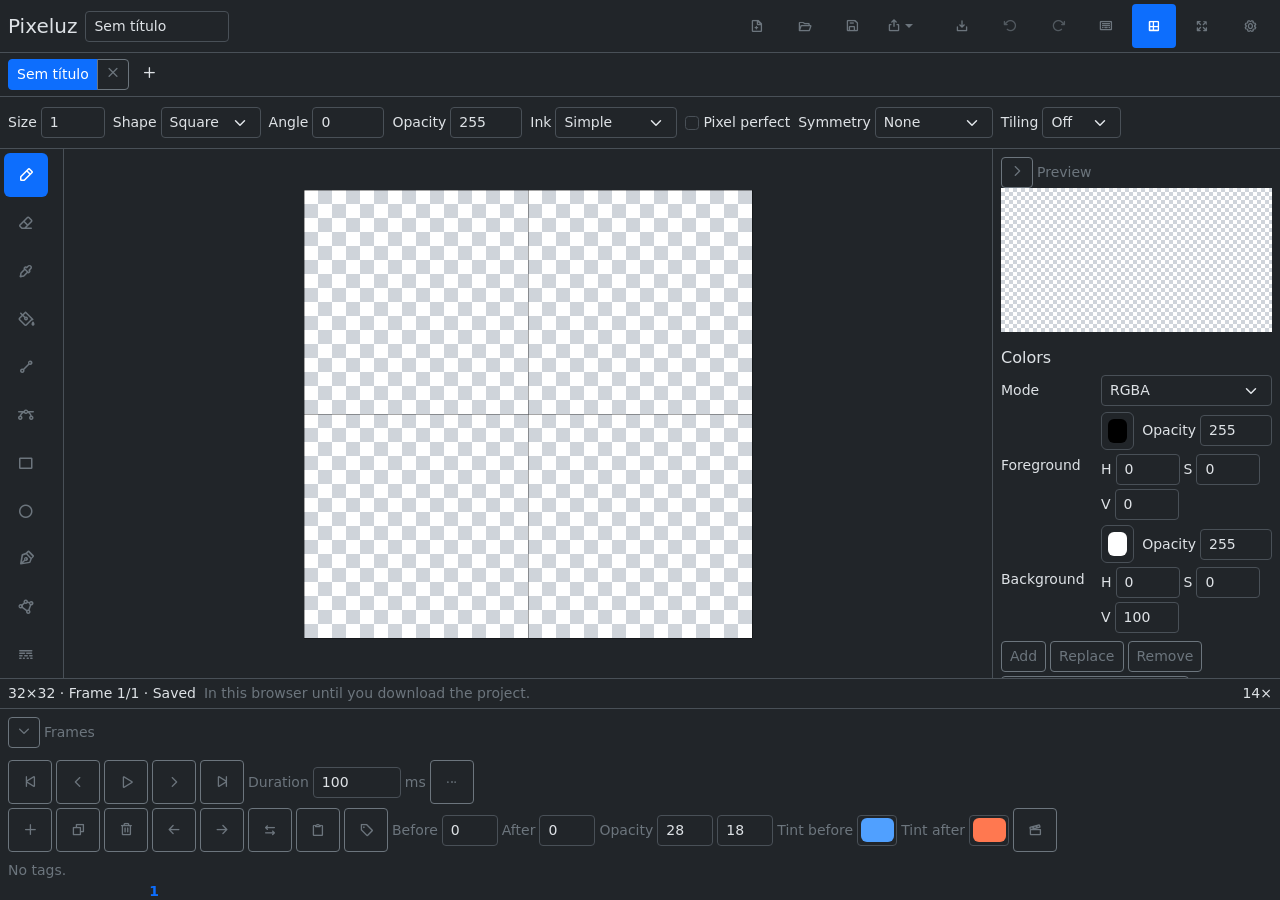
==== commit e82760be: "Switch Pixeluz UI icons from Font Awesome to Phosphor." ====
--- a/pixeluz/index.html
+++ b/pixeluz/index.html
@@ -11,8 +11,8 @@
     <title>Pixeluz</title>
     <link rel="icon" href="/pixeluz/favicon.svg" type="image/svg+xml" />
     <link rel="apple-touch-icon" href="/pixeluz/icons/icon-192.png" />
-    <script type="module" crossorigin src="/pixeluz/assets/index-ByvPq3DE.js"></script>
-    <link rel="stylesheet" crossorigin href="/pixeluz/assets/index-BhlAieSG.css">
+    <script type="module" crossorigin src="/pixeluz/assets/index-DLX-EC3d.js"></script>
+    <link rel="stylesheet" crossorigin href="/pixeluz/assets/index-nFWNIxIW.css">
   <link rel="manifest" href="/pixeluz/manifest.webmanifest"></head>
   <body>
     <div id="app"></div>
--- a/pixeluz/assets/index-nFWNIxIW.css
+++ b/pixeluz/assets/index-nFWNIxIW.css
@@ -0,0 +1 @@
+@charset "UTF-8";:root,[data-bs-theme=light]{--bs-blue:#0d6efd;--bs-indigo:#6610f2;--bs-purple:#6f42c1;--bs-pink:#d63384;--bs-red:#dc3545;--bs-orange:#fd7e14;--bs-yellow:#ffc107;--bs-green:#198754;--bs-teal:#20c997;--bs-cyan:#0dcaf0;--bs-black:#000;--bs-white:#fff;--bs-gray:#6c757d;--bs-gray-dark:#343a40;--bs-gray-100:#f8f9fa;--bs-gray-200:#e9ecef;--bs-gray-300:#dee2e6;--bs-gray-400:#ced4da;--bs-gray-500:#adb5bd;--bs-gray-600:#6c757d;--bs-gray-700:#495057;--bs-gray-800:#343a40;--bs-gray-900:#212529;--bs-primary:#0d6efd;--bs-secondary:#6c757d;--bs-success:#198754;--bs-info:#0dcaf0;--bs-warning:#ffc107;--bs-danger:#dc3545;--bs-light:#f8f9fa;--bs-dark:#212529;--bs-primary-rgb:13,110,253;--bs-secondary-rgb:108,117,125;--bs-success-rgb:25,135,84;--bs-info-rgb:13,202,240;--bs-warning-rgb:255,193,7;--bs-danger-rgb:220,53,69;--bs-light-rgb:248,249,250;--bs-dark-rgb:33,37,41;--bs-primary-text-emphasis:#052c65;--bs-secondary-text-emphasis:#2b2f32;--bs-success-text-emphasis:#0a3622;--bs-info-text-emphasis:#055160;--bs-warning-text-emphasis:#664d03;--bs-danger-text-emphasis:#58151c;--bs-light-text-emphasis:#495057;--bs-dark-text-emphasis:#495057;--bs-primary-bg-subtle:#cfe2ff;--bs-secondary-bg-subtle:#e2e3e5;--bs-success-bg-subtle:#d1e7dd;--bs-info-bg-subtle:#cff4fc;--bs-warning-bg-subtle:#fff3cd;--bs-danger-bg-subtle:#f8d7da;--bs-light-bg-subtle:#fcfcfd;--bs-dark-bg-subtle:#ced4da;--bs-primary-border-subtle:#9ec5fe;--bs-secondary-border-subtle:#c4c8cb;--bs-success-border-subtle:#a3cfbb;--bs-info-border-subtle:#9eeaf9;--bs-warning-border-subtle:#ffe69c;--bs-danger-border-subtle:#f1aeb5;--bs-light-border-subtle:#e9ecef;--bs-dark-border-subtle:#adb5bd;--bs-white-rgb:255,255,255;--bs-black-rgb:0,0,0;--bs-font-sans-serif:system-ui,-apple-system,"Segoe UI",Roboto,"Helvetica Neue","Noto Sans","Liberation Sans",Arial,sans-serif,"Apple Color Emoji","Segoe UI Emoji","Segoe UI Symbol","Noto Color Emoji";--bs-font-monospace:SFMono-Regular,Menlo,Monaco,Consolas,"Liberation Mono","Courier New",monospace;--bs-gradient:linear-gradient(180deg, rgba(255, 255, 255, .15), rgba(255, 255, 255, 0));--bs-body-font-family:var(--bs-font-sans-serif);--bs-body-font-size:1rem;--bs-body-font-weight:400;--bs-body-line-height:1.5;--bs-body-color:#212529;--bs-body-color-rgb:33,37,41;--bs-body-bg:#fff;--bs-body-bg-rgb:255,255,255;--bs-emphasis-color:#000;--bs-emphasis-color-rgb:0,0,0;--bs-secondary-color:rgba(33, 37, 41, .75);--bs-secondary-color-rgb:33,37,41;--bs-secondary-bg:#e9ecef;--bs-secondary-bg-rgb:233,236,239;--bs-tertiary-color:rgba(33, 37, 41, .5);--bs-tertiary-color-rgb:33,37,41;--bs-tertiary-bg:#f8f9fa;--bs-tertiary-bg-rgb:248,249,250;--bs-heading-color:inherit;--bs-link-color:#0d6efd;--bs-link-color-rgb:13,110,253;--bs-link-decoration:underline;--bs-link-hover-color:#0a58ca;--bs-link-hover-color-rgb:10,88,202;--bs-code-color:#d63384;--bs-highlight-color:#212529;--bs-highlight-bg:#fff3cd;--bs-border-width:1px;--bs-border-style:solid;--bs-border-color:#dee2e6;--bs-border-color-translucent:rgba(0, 0, 0, .175);--bs-border-radius:.375rem;--bs-border-radius-sm:.25rem;--bs-border-radius-lg:.5rem;--bs-border-radius-xl:1rem;--bs-border-radius-xxl:2rem;--bs-border-radius-2xl:var(--bs-border-radius-xxl);--bs-border-radius-pill:50rem;--bs-box-shadow:0 .5rem 1rem rgba(0, 0, 0, .15);--bs-box-shadow-sm:0 .125rem .25rem rgba(0, 0, 0, .075);--bs-box-shadow-lg:0 1rem 3rem rgba(0, 0, 0, .175);--bs-box-shadow-inset:inset 0 1px 2px rgba(0, 0, 0, .075);--bs-focus-ring-width:.25rem;--bs-focus-ring-opacity:.25;--bs-focus-ring-color:rgba(13, 110, 253, .25);--bs-form-valid-color:#198754;--bs-form-valid-border-color:#198754;--bs-form-invalid-color:#dc3545;--bs-form-invalid-border-color:#dc3545}[data-bs-theme=dark]{color-scheme:dark;--bs-body-color:#dee2e6;--bs-body-color-rgb:222,226,230;--bs-body-bg:#212529;--bs-body-bg-rgb:33,37,41;--bs-emphasis-color:#fff;--bs-emphasis-color-rgb:255,255,255;--bs-secondary-color:rgba(222, 226, 230, .75);--bs-secondary-color-rgb:222,226,230;--bs-secondary-bg:#343a40;--bs-secondary-bg-rgb:52,58,64;--bs-tertiary-color:rgba(222, 226, 230, .5);--bs-tertiary-color-rgb:222,226,230;--bs-tertiary-bg:#2b3035;--bs-tertiary-bg-rgb:43,48,53;--bs-primary-text-emphasis:#6ea8fe;--bs-secondary-text-emphasis:#a7acb1;--bs-success-text-emphasis:#75b798;--bs-info-text-emphasis:#6edff6;--bs-warning-text-emphasis:#ffda6a;--bs-danger-text-emphasis:#ea868f;--bs-light-text-emphasis:#f8f9fa;--bs-dark-text-emphasis:#dee2e6;--bs-primary-bg-subtle:#031633;--bs-secondary-bg-subtle:#161719;--bs-success-bg-subtle:#051b11;--bs-info-bg-subtle:#032830;--bs-warning-bg-subtle:#332701;--bs-danger-bg-subtle:#2c0b0e;--bs-light-bg-subtle:#343a40;--bs-dark-bg-subtle:#1a1d20;--bs-primary-border-subtle:#084298;--bs-secondary-border-subtle:#41464b;--bs-success-border-subtle:#0f5132;--bs-info-border-subtle:#087990;--bs-warning-border-subtle:#997404;--bs-danger-border-subtle:#842029;--bs-light-border-subtle:#495057;--bs-dark-border-subtle:#343a40;--bs-heading-color:inherit;--bs-link-color:#6ea8fe;--bs-link-hover-color:#8bb9fe;--bs-link-color-rgb:110,168,254;--bs-link-hover-color-rgb:139,185,254;--bs-code-color:#e685b5;--bs-highlight-color:#dee2e6;--bs-highlight-bg:#664d03;--bs-border-color:#495057;--bs-border-color-translucent:rgba(255, 255, 255, .15);--bs-form-valid-color:#75b798;--bs-form-valid-border-color:#75b798;--bs-form-invalid-color:#ea868f;--bs-form-invalid-border-color:#ea868f}*,:after,:before{box-sizing:border-box}@media(prefers-reduced-motion:no-preference){:root{scroll-behavior:smooth}}body{margin:0;font-family:var(--bs-body-font-family);font-size:var(--bs-body-font-size);font-weight:var(--bs-body-font-weight);line-height:var(--bs-body-line-height);color:var(--bs-body-color);text-align:var(--bs-body-text-align);background-color:var(--bs-body-bg);-webkit-text-size-adjust:100%;-webkit-tap-highlight-color:transparent}hr{margin:1rem 0;color:inherit;border:0;border-top:var(--bs-border-width) solid;opacity:.25}.h1,.h2,.h3,.h4,.h5,.h6,h1,h2,h3,h4,h5,h6{margin-top:0;margin-bottom:.5rem;font-weight:500;line-height:1.2;color:var(--bs-heading-color)}.h1,h1{font-size:calc(1.375rem + 1.5vw)}@media(min-width:1200px){.h1,h1{font-size:2.5rem}}.h2,h2{font-size:calc(1.325rem + .9vw)}@media(min-width:1200px){.h2,h2{font-size:2rem}}.h3,h3{font-size:calc(1.3rem + .6vw)}@media(min-width:1200px){.h3,h3{font-size:1.75rem}}.h4,h4{font-size:calc(1.275rem + .3vw)}@media(min-width:1200px){.h4,h4{font-size:1.5rem}}.h5,h5{font-size:1.25rem}.h6,h6{font-size:1rem}p{margin-top:0;margin-bottom:1rem}abbr[title]{-webkit-text-decoration:underline dotted;text-decoration:underline dotted;cursor:help;-webkit-text-decoration-skip-ink:none;text-decoration-skip-ink:none}address{margin-bottom:1rem;font-style:normal;line-height:inherit}ol,ul{padding-left:2rem}dl,ol,ul{margin-top:0;margin-bottom:1rem}ol ol,ol ul,ul ol,ul ul{margin-bottom:0}dt{font-weight:700}dd{margin-bottom:.5rem;margin-left:0}blockquote{margin:0 0 1rem}b,strong{font-weight:bolder}.small,small{font-size:.875em}.mark,mark{padding:.1875em;color:var(--bs-highlight-color);background-color:var(--bs-highlight-bg)}sub,sup{position:relative;font-size:.75em;line-height:0;vertical-align:baseline}sub{bottom:-.25em}sup{top:-.5em}a{color:rgba(var(--bs-link-color-rgb),var(--bs-link-opacity,1));text-decoration:underline}a:hover{--bs-link-color-rgb:var(--bs-link-hover-color-rgb)}a:not([href]):not([class]),a:not([href]):not([class]):hover{color:inherit;text-decoration:none}code,kbd,pre,samp{font-family:var(--bs-font-monospace);font-size:1em}pre{display:block;margin-top:0;margin-bottom:1rem;overflow:auto;font-size:.875em}pre code{font-size:inherit;color:inherit;word-break:normal}code{font-size:.875em;color:var(--bs-code-color);word-wrap:break-word}a>code{color:inherit}kbd{padding:.1875rem .375rem;font-size:.875em;color:var(--bs-body-bg);background-color:var(--bs-body-color);border-radius:.25rem}kbd kbd{padding:0;font-size:1em}figure{margin:0 0 1rem}img,svg{vertical-align:middle}table{caption-side:bottom;border-collapse:collapse}caption{padding-top:.5rem;padding-bottom:.5rem;color:var(--bs-secondary-color);text-align:left}th{text-align:inherit;text-align:-webkit-match-parent}tbody,td,tfoot,th,thead,tr{border-color:inherit;border-style:solid;border-width:0}label{display:inline-block}button{border-radius:0}button:focus:not(:focus-visible){outline:0}button,input,optgroup,select,textarea{margin:0;font-family:inherit;font-size:inherit;line-height:inherit}button,select{text-transform:none}[role=button]{cursor:pointer}select{word-wrap:normal}select:disabled{opacity:1}[list]:not([type=date]):not([type=datetime-local]):not([type=month]):not([type=week]):not([type=time])::-webkit-calendar-picker-indicator{display:none!important}[type=button],[type=reset],[type=submit],button{-webkit-appearance:button}[type=button]:not(:disabled),[type=reset]:not(:disabled),[type=submit]:not(:disabled),button:not(:disabled){cursor:pointer}::-moz-focus-inner{padding:0;border-style:none}textarea{resize:vertical}fieldset{min-width:0;padding:0;margin:0;border:0}legend{float:left;width:100%;padding:0;margin-bottom:.5rem;line-height:inherit;font-size:calc(1.275rem + .3vw)}@media(min-width:1200px){legend{font-size:1.5rem}}legend+*{clear:left}::-webkit-datetime-edit-day-field,::-webkit-datetime-edit-fields-wrapper,::-webkit-datetime-edit-hour-field,::-webkit-datetime-edit-minute,::-webkit-datetime-edit-month-field,::-webkit-datetime-edit-text,::-webkit-datetime-edit-year-field{padding:0}::-webkit-inner-spin-button{height:auto}[type=search]{-webkit-appearance:textfield;outline-offset:-2px}[type=search]::-webkit-search-cancel-button{cursor:pointer;filter:grayscale(1)}::-webkit-search-decoration{-webkit-appearance:none}::-webkit-color-swatch-wrapper{padding:0}::-webkit-file-upload-button{font:inherit;-webkit-appearance:button}::file-selector-button{font:inherit;-webkit-appearance:button}output{display:inline-block}iframe{border:0}summary{display:list-item;cursor:pointer}progress{vertical-align:baseline}[hidden]{display:none!important}.lead{font-size:1.25rem;font-weight:300}.display-1{font-weight:300;line-height:1.2;font-size:calc(1.625rem + 4.5vw)}@media(min-width:1200px){.display-1{font-size:5rem}}.display-2{font-weight:300;line-height:1.2;font-size:calc(1.575rem + 3.9vw)}@media(min-width:1200px){.display-2{font-size:4.5rem}}.display-3{font-weight:300;line-height:1.2;font-size:calc(1.525rem + 3.3vw)}@media(min-width:1200px){.display-3{font-size:4rem}}.display-4{font-weight:300;line-height:1.2;font-size:calc(1.475rem + 2.7vw)}@media(min-width:1200px){.display-4{font-size:3.5rem}}.display-5{font-weight:300;line-height:1.2;font-size:calc(1.425rem + 2.1vw)}@media(min-width:1200px){.display-5{font-size:3rem}}.display-6{font-weight:300;line-height:1.2;font-size:calc(1.375rem + 1.5vw)}@media(min-width:1200px){.display-6{font-size:2.5rem}}.list-unstyled,.list-inline{padding-left:0;list-style:none}.list-inline-item{display:inline-block}.list-inline-item:not(:last-child){margin-right:.5rem}.initialism{font-size:.875em;text-transform:uppercase}.blockquote{margin-bottom:1rem;font-size:1.25rem}.blockquote>:last-child{margin-bottom:0}.blockquote-footer{margin-top:-1rem;margin-bottom:1rem;font-size:.875em;color:#6c757d}.blockquote-footer:before{content:"— "}.img-fluid{max-width:100%;height:auto}.img-thumbnail{padding:.25rem;background-color:var(--bs-body-bg);border:var(--bs-border-width) solid var(--bs-border-color);border-radius:var(--bs-border-radius);max-width:100%;height:auto}.figure{display:inline-block}.figure-img{margin-bottom:.5rem;line-height:1}.figure-caption{font-size:.875em;color:var(--bs-secondary-color)}.container,.container-fluid,.container-lg,.container-md,.container-sm,.container-xl,.container-xxl{--bs-gutter-x:1.5rem;--bs-gutter-y:0;width:100%;padding-right:calc(var(--bs-gutter-x) * .5);padding-left:calc(var(--bs-gutter-x) * .5);margin-right:auto;margin-left:auto}@media(min-width:576px){.container,.container-sm{max-width:540px}}@media(min-width:768px){.container,.container-md,.container-sm{max-width:720px}}@media(min-width:992px){.container,.container-lg,.container-md,.container-sm{max-width:960px}}@media(min-width:1200px){.container,.container-lg,.container-md,.container-sm,.container-xl{max-width:1140px}}@media(min-width:1400px){.container,.container-lg,.container-md,.container-sm,.container-xl,.container-xxl{max-width:1320px}}:root{--bs-breakpoint-xs:0;--bs-breakpoint-sm:576px;--bs-breakpoint-md:768px;--bs-breakpoint-lg:992px;--bs-breakpoint-xl:1200px;--bs-breakpoint-xxl:1400px}.row{--bs-gutter-x:1.5rem;--bs-gutter-y:0;display:flex;flex-wrap:wrap;margin-top:calc(-1 * var(--bs-gutter-y));margin-right:calc(-.5 * var(--bs-gutter-x));margin-left:calc(-.5 * var(--bs-gutter-x))}.row>*{flex-shrink:0;width:100%;max-width:100%;padding-right:calc(var(--bs-gutter-x) * .5);padding-left:calc(var(--bs-gutter-x) * .5);margin-top:var(--bs-gutter-y)}.col{flex:1 0 0}.row-cols-auto>*{flex:0 0 auto;width:auto}.row-cols-1>*{flex:0 0 auto;width:100%}.row-cols-2>*{flex:0 0 auto;width:50%}.row-cols-3>*{flex:0 0 auto;width:33.33333333%}.row-cols-4>*{flex:0 0 auto;width:25%}.row-cols-5>*{flex:0 0 auto;width:20%}.row-cols-6>*{flex:0 0 auto;width:16.66666667%}.col-auto{flex:0 0 auto;width:auto}.col-1{flex:0 0 auto;width:8.33333333%}.col-2{flex:0 0 auto;width:16.66666667%}.col-3{flex:0 0 auto;width:25%}.col-4{flex:0 0 auto;width:33.33333333%}.col-5{flex:0 0 auto;width:41.66666667%}.col-6{flex:0 0 auto;width:50%}.col-7{flex:0 0 auto;width:58.33333333%}.col-8{flex:0 0 auto;width:66.66666667%}.col-9{flex:0 0 auto;width:75%}.col-10{flex:0 0 auto;width:83.33333333%}.col-11{flex:0 0 auto;width:91.66666667%}.col-12{flex:0 0 auto;width:100%}.offset-1{margin-left:8.33333333%}.offset-2{margin-left:16.66666667%}.offset-3{margin-left:25%}.offset-4{margin-left:33.33333333%}.offset-5{margin-left:41.66666667%}.offset-6{margin-left:50%}.offset-7{margin-left:58.33333333%}.offset-8{margin-left:66.66666667%}.offset-9{margin-left:75%}.offset-10{margin-left:83.33333333%}.offset-11{margin-left:91.66666667%}.g-0,.gx-0{--bs-gutter-x:0}.g-0,.gy-0{--bs-gutter-y:0}.g-1,.gx-1{--bs-gutter-x:.25rem}.g-1,.gy-1{--bs-gutter-y:.25rem}.g-2,.gx-2{--bs-gutter-x:.5rem}.g-2,.gy-2{--bs-gutter-y:.5rem}.g-3,.gx-3{--bs-gutter-x:1rem}.g-3,.gy-3{--bs-gutter-y:1rem}.g-4,.gx-4{--bs-gutter-x:1.5rem}.g-4,.gy-4{--bs-gutter-y:1.5rem}.g-5,.gx-5{--bs-gutter-x:3rem}.g-5,.gy-5{--bs-gutter-y:3rem}@media(min-width:576px){.col-sm{flex:1 0 0}.row-cols-sm-auto>*{flex:0 0 auto;width:auto}.row-cols-sm-1>*{flex:0 0 auto;width:100%}.row-cols-sm-2>*{flex:0 0 auto;width:50%}.row-cols-sm-3>*{flex:0 0 auto;width:33.33333333%}.row-cols-sm-4>*{flex:0 0 auto;width:25%}.row-cols-sm-5>*{flex:0 0 auto;width:20%}.row-cols-sm-6>*{flex:0 0 auto;width:16.66666667%}.col-sm-auto{flex:0 0 auto;width:auto}.col-sm-1{flex:0 0 auto;width:8.33333333%}.col-sm-2{flex:0 0 auto;width:16.66666667%}.col-sm-3{flex:0 0 auto;width:25%}.col-sm-4{flex:0 0 auto;width:33.33333333%}.col-sm-5{flex:0 0 auto;width:41.66666667%}.col-sm-6{flex:0 0 auto;width:50%}.col-sm-7{flex:0 0 auto;width:58.33333333%}.col-sm-8{flex:0 0 auto;width:66.66666667%}.col-sm-9{flex:0 0 auto;width:75%}.col-sm-10{flex:0 0 auto;width:83.33333333%}.col-sm-11{flex:0 0 auto;width:91.66666667%}.col-sm-12{flex:0 0 auto;width:100%}.offset-sm-0{margin-left:0}.offset-sm-1{margin-left:8.33333333%}.offset-sm-2{margin-left:16.66666667%}.offset-sm-3{margin-left:25%}.offset-sm-4{margin-left:33.33333333%}.offset-sm-5{margin-left:41.66666667%}.offset-sm-6{margin-left:50%}.offset-sm-7{margin-left:58.33333333%}.offset-sm-8{margin-left:66.66666667%}.offset-sm-9{margin-left:75%}.offset-sm-10{margin-left:83.33333333%}.offset-sm-11{margin-left:91.66666667%}.g-sm-0,.gx-sm-0{--bs-gutter-x:0}.g-sm-0,.gy-sm-0{--bs-gutter-y:0}.g-sm-1,.gx-sm-1{--bs-gutter-x:.25rem}.g-sm-1,.gy-sm-1{--bs-gutter-y:.25rem}.g-sm-2,.gx-sm-2{--bs-gutter-x:.5rem}.g-sm-2,.gy-sm-2{--bs-gutter-y:.5rem}.g-sm-3,.gx-sm-3{--bs-gutter-x:1rem}.g-sm-3,.gy-sm-3{--bs-gutter-y:1rem}.g-sm-4,.gx-sm-4{--bs-gutter-x:1.5rem}.g-sm-4,.gy-sm-4{--bs-gutter-y:1.5rem}.g-sm-5,.gx-sm-5{--bs-gutter-x:3rem}.g-sm-5,.gy-sm-5{--bs-gutter-y:3rem}}@media(min-width:768px){.col-md{flex:1 0 0}.row-cols-md-auto>*{flex:0 0 auto;width:auto}.row-cols-md-1>*{flex:0 0 auto;width:100%}.row-cols-md-2>*{flex:0 0 auto;width:50%}.row-cols-md-3>*{flex:0 0 auto;width:33.33333333%}.row-cols-md-4>*{flex:0 0 auto;width:25%}.row-cols-md-5>*{flex:0 0 auto;width:20%}.row-cols-md-6>*{flex:0 0 auto;width:16.66666667%}.col-md-auto{flex:0 0 auto;width:auto}.col-md-1{flex:0 0 auto;width:8.33333333%}.col-md-2{flex:0 0 auto;width:16.66666667%}.col-md-3{flex:0 0 auto;width:25%}.col-md-4{flex:0 0 auto;width:33.33333333%}.col-md-5{flex:0 0 auto;width:41.66666667%}.col-md-6{flex:0 0 auto;width:50%}.col-md-7{flex:0 0 auto;width:58.33333333%}.col-md-8{flex:0 0 auto;width:66.66666667%}.col-md-9{flex:0 0 auto;width:75%}.col-md-10{flex:0 0 auto;width:83.33333333%}.col-md-11{flex:0 0 auto;width:91.66666667%}.col-md-12{flex:0 0 auto;width:100%}.offset-md-0{margin-left:0}.offset-md-1{margin-left:8.33333333%}.offset-md-2{margin-left:16.66666667%}.offset-md-3{margin-left:25%}.offset-md-4{margin-left:33.33333333%}.offset-md-5{margin-left:41.66666667%}.offset-md-6{margin-left:50%}.offset-md-7{margin-left:58.33333333%}.offset-md-8{margin-left:66.66666667%}.offset-md-9{margin-left:75%}.offset-md-10{margin-left:83.33333333%}.offset-md-11{margin-left:91.66666667%}.g-md-0,.gx-md-0{--bs-gutter-x:0}.g-md-0,.gy-md-0{--bs-gutter-y:0}.g-md-1,.gx-md-1{--bs-gutter-x:.25rem}.g-md-1,.gy-md-1{--bs-gutter-y:.25rem}.g-md-2,.gx-md-2{--bs-gutter-x:.5rem}.g-md-2,.gy-md-2{--bs-gutter-y:.5rem}.g-md-3,.gx-md-3{--bs-gutter-x:1rem}.g-md-3,.gy-md-3{--bs-gutter-y:1rem}.g-md-4,.gx-md-4{--bs-gutter-x:1.5rem}.g-md-4,.gy-md-4{--bs-gutter-y:1.5rem}.g-md-5,.gx-md-5{--bs-gutter-x:3rem}.g-md-5,.gy-md-5{--bs-gutter-y:3rem}}@media(min-width:992px){.col-lg{flex:1 0 0}.row-cols-lg-auto>*{flex:0 0 auto;width:auto}.row-cols-lg-1>*{flex:0 0 auto;width:100%}.row-cols-lg-2>*{flex:0 0 auto;width:50%}.row-cols-lg-3>*{flex:0 0 auto;width:33.33333333%}.row-cols-lg-4>*{flex:0 0 auto;width:25%}.row-cols-lg-5>*{flex:0 0 auto;width:20%}.row-cols-lg-6>*{flex:0 0 auto;width:16.66666667%}.col-lg-auto{flex:0 0 auto;width:auto}.col-lg-1{flex:0 0 auto;width:8.33333333%}.col-lg-2{flex:0 0 auto;width:16.66666667%}.col-lg-3{flex:0 0 auto;width:25%}.col-lg-4{flex:0 0 auto;width:33.33333333%}.col-lg-5{flex:0 0 auto;width:41.66666667%}.col-lg-6{flex:0 0 auto;width:50%}.col-lg-7{flex:0 0 auto;width:58.33333333%}.col-lg-8{flex:0 0 auto;width:66.66666667%}.col-lg-9{flex:0 0 auto;width:75%}.col-lg-10{flex:0 0 auto;width:83.33333333%}.col-lg-11{flex:0 0 auto;width:91.66666667%}.col-lg-12{flex:0 0 auto;width:100%}.offset-lg-0{margin-left:0}.offset-lg-1{margin-left:8.33333333%}.offset-lg-2{margin-left:16.66666667%}.offset-lg-3{margin-left:25%}.offset-lg-4{margin-left:33.33333333%}.offset-lg-5{margin-left:41.66666667%}.offset-lg-6{margin-left:50%}.offset-lg-7{margin-left:58.33333333%}.offset-lg-8{margin-left:66.66666667%}.offset-lg-9{margin-left:75%}.offset-lg-10{margin-left:83.33333333%}.offset-lg-11{margin-left:91.66666667%}.g-lg-0,.gx-lg-0{--bs-gutter-x:0}.g-lg-0,.gy-lg-0{--bs-gutter-y:0}.g-lg-1,.gx-lg-1{--bs-gutter-x:.25rem}.g-lg-1,.gy-lg-1{--bs-gutter-y:.25rem}.g-lg-2,.gx-lg-2{--bs-gutter-x:.5rem}.g-lg-2,.gy-lg-2{--bs-gutter-y:.5rem}.g-lg-3,.gx-lg-3{--bs-gutter-x:1rem}.g-lg-3,.gy-lg-3{--bs-gutter-y:1rem}.g-lg-4,.gx-lg-4{--bs-gutter-x:1.5rem}.g-lg-4,.gy-lg-4{--bs-gutter-y:1.5rem}.g-lg-5,.gx-lg-5{--bs-gutter-x:3rem}.g-lg-5,.gy-lg-5{--bs-gutter-y:3rem}}@media(min-width:1200px){.col-xl{flex:1 0 0}.row-cols-xl-auto>*{flex:0 0 auto;width:auto}.row-cols-xl-1>*{flex:0 0 auto;width:100%}.row-cols-xl-2>*{flex:0 0 auto;width:50%}.row-cols-xl-3>*{flex:0 0 auto;width:33.33333333%}.row-cols-xl-4>*{flex:0 0 auto;width:25%}.row-cols-xl-5>*{flex:0 0 auto;width:20%}.row-cols-xl-6>*{flex:0 0 auto;width:16.66666667%}.col-xl-auto{flex:0 0 auto;width:auto}.col-xl-1{flex:0 0 auto;width:8.33333333%}.col-xl-2{flex:0 0 auto;width:16.66666667%}.col-xl-3{flex:0 0 auto;width:25%}.col-xl-4{flex:0 0 auto;width:33.33333333%}.col-xl-5{flex:0 0 auto;width:41.66666667%}.col-xl-6{flex:0 0 auto;width:50%}.col-xl-7{flex:0 0 auto;width:58.33333333%}.col-xl-8{flex:0 0 auto;width:66.66666667%}.col-xl-9{flex:0 0 auto;width:75%}.col-xl-10{flex:0 0 auto;width:83.33333333%}.col-xl-11{flex:0 0 auto;width:91.66666667%}.col-xl-12{flex:0 0 auto;width:100%}.offset-xl-0{margin-left:0}.offset-xl-1{margin-left:8.33333333%}.offset-xl-2{margin-left:16.66666667%}.offset-xl-3{margin-left:25%}.offset-xl-4{margin-left:33.33333333%}.offset-xl-5{margin-left:41.66666667%}.offset-xl-6{margin-left:50%}.offset-xl-7{margin-left:58.33333333%}.offset-xl-8{margin-left:66.66666667%}.offset-xl-9{margin-left:75%}.offset-xl-10{margin-left:83.33333333%}.offset-xl-11{margin-left:91.66666667%}.g-xl-0,.gx-xl-0{--bs-gutter-x:0}.g-xl-0,.gy-xl-0{--bs-gutter-y:0}.g-xl-1,.gx-xl-1{--bs-gutter-x:.25rem}.g-xl-1,.gy-xl-1{--bs-gutter-y:.25rem}.g-xl-2,.gx-xl-2{--bs-gutter-x:.5rem}.g-xl-2,.gy-xl-2{--bs-gutter-y:.5rem}.g-xl-3,.gx-xl-3{--bs-gutter-x:1rem}.g-xl-3,.gy-xl-3{--bs-gutter-y:1rem}.g-xl-4,.gx-xl-4{--bs-gutter-x:1.5rem}.g-xl-4,.gy-xl-4{--bs-gutter-y:1.5rem}.g-xl-5,.gx-xl-5{--bs-gutter-x:3rem}.g-xl-5,.gy-xl-5{--bs-gutter-y:3rem}}@media(min-width:1400px){.col-xxl{flex:1 0 0}.row-cols-xxl-auto>*{flex:0 0 auto;width:auto}.row-cols-xxl-1>*{flex:0 0 auto;width:100%}.row-cols-xxl-2>*{flex:0 0 auto;width:50%}.row-cols-xxl-3>*{flex:0 0 auto;width:33.33333333%}.row-cols-xxl-4>*{flex:0 0 auto;width:25%}.row-cols-xxl-5>*{flex:0 0 auto;width:20%}.row-cols-xxl-6>*{flex:0 0 auto;width:16.66666667%}.col-xxl-auto{flex:0 0 auto;width:auto}.col-xxl-1{flex:0 0 auto;width:8.33333333%}.col-xxl-2{flex:0 0 auto;width:16.66666667%}.col-xxl-3{flex:0 0 auto;width:25%}.col-xxl-4{flex:0 0 auto;width:33.33333333%}.col-xxl-5{flex:0 0 auto;width:41.66666667%}.col-xxl-6{flex:0 0 auto;width:50%}.col-xxl-7{flex:0 0 auto;width:58.33333333%}.col-xxl-8{flex:0 0 auto;width:66.66666667%}.col-xxl-9{flex:0 0 auto;width:75%}.col-xxl-10{flex:0 0 auto;width:83.33333333%}.col-xxl-11{flex:0 0 auto;width:91.66666667%}.col-xxl-12{flex:0 0 auto;width:100%}.offset-xxl-0{margin-left:0}.offset-xxl-1{margin-left:8.33333333%}.offset-xxl-2{margin-left:16.66666667%}.offset-xxl-3{margin-left:25%}.offset-xxl-4{margin-left:33.33333333%}.offset-xxl-5{margin-left:41.66666667%}.offset-xxl-6{margin-left:50%}.offset-xxl-7{margin-left:58.33333333%}.offset-xxl-8{margin-left:66.66666667%}.offset-xxl-9{margin-left:75%}.offset-xxl-10{margin-left:83.33333333%}.offset-xxl-11{margin-left:91.66666667%}.g-xxl-0,.gx-xxl-0{--bs-gutter-x:0}.g-xxl-0,.gy-xxl-0{--bs-gutter-y:0}.g-xxl-1,.gx-xxl-1{--bs-gutter-x:.25rem}.g-xxl-1,.gy-xxl-1{--bs-gutter-y:.25rem}.g-xxl-2,.gx-xxl-2{--bs-gutter-x:.5rem}.g-xxl-2,.gy-xxl-2{--bs-gutter-y:.5rem}.g-xxl-3,.gx-xxl-3{--bs-gutter-x:1rem}.g-xxl-3,.gy-xxl-3{--bs-gutter-y:1rem}.g-xxl-4,.gx-xxl-4{--bs-gutter-x:1.5rem}.g-xxl-4,.gy-xxl-4{--bs-gutter-y:1.5rem}.g-xxl-5,.gx-xxl-5{--bs-gutter-x:3rem}.g-xxl-5,.gy-xxl-5{--bs-gutter-y:3rem}}.table{--bs-table-color-type:initial;--bs-table-bg-type:initial;--bs-table-color-state:initial;--bs-table-bg-state:initial;--bs-table-color:var(--bs-emphasis-color);--bs-table-bg:var(--bs-body-bg);--bs-table-border-color:var(--bs-border-color);--bs-table-accent-bg:transparent;--bs-table-striped-color:var(--bs-emphasis-color);--bs-table-striped-bg:rgba(var(--bs-emphasis-color-rgb), .05);--bs-table-active-color:var(--bs-emphasis-color);--bs-table-active-bg:rgba(var(--bs-emphasis-color-rgb), .1);--bs-table-hover-color:var(--bs-emphasis-color);--bs-table-hover-bg:rgba(var(--bs-emphasis-color-rgb), .075);width:100%;margin-bottom:1rem;vertical-align:top;border-color:var(--bs-table-border-color)}.table>:not(caption)>*>*{padding:.5rem;color:var(--bs-table-color-state,var(--bs-table-color-type,var(--bs-table-color)));background-color:var(--bs-table-bg);border-bottom-width:var(--bs-border-width);box-shadow:inset 0 0 0 9999px var(--bs-table-bg-state,var(--bs-table-bg-type,var(--bs-table-accent-bg)))}.table>tbody{vertical-align:inherit}.table>thead{vertical-align:bottom}.table-group-divider{border-top:calc(var(--bs-border-width) * 2) solid currentcolor}.caption-top{caption-side:top}.table-sm>:not(caption)>*>*{padding:.25rem}.table-bordered>:not(caption)>*{border-width:var(--bs-border-width) 0}.table-bordered>:not(caption)>*>*{border-width:0 var(--bs-border-width)}.table-borderless>:not(caption)>*>*{border-bottom-width:0}.table-borderless>:not(:first-child){border-top-width:0}.table-striped>tbody>tr:nth-of-type(odd)>*{--bs-table-color-type:var(--bs-table-striped-color);--bs-table-bg-type:var(--bs-table-striped-bg)}.table-striped-columns>:not(caption)>tr>:nth-child(2n){--bs-table-color-type:var(--bs-table-striped-color);--bs-table-bg-type:var(--bs-table-striped-bg)}.table-active{--bs-table-color-state:var(--bs-table-active-color);--bs-table-bg-state:var(--bs-table-active-bg)}.table-hover>tbody>tr:hover>*{--bs-table-color-state:var(--bs-table-hover-color);--bs-table-bg-state:var(--bs-table-hover-bg)}.table-primary{--bs-table-color:#000;--bs-table-bg:#cfe2ff;--bs-table-border-color:#a6b5cc;--bs-table-striped-bg:#c5d7f2;--bs-table-striped-color:#000;--bs-table-active-bg:#bacbe6;--bs-table-active-color:#000;--bs-table-hover-bg:#bfd1ec;--bs-table-hover-color:#000;color:var(--bs-table-color);border-color:var(--bs-table-border-color)}.table-secondary{--bs-table-color:#000;--bs-table-bg:#e2e3e5;--bs-table-border-color:#b5b6b7;--bs-table-striped-bg:#d7d8da;--bs-table-striped-color:#000;--bs-table-active-bg:#cbccce;--bs-table-active-color:#000;--bs-table-hover-bg:#d1d2d4;--bs-table-hover-color:#000;color:var(--bs-table-color);border-color:var(--bs-table-border-color)}.table-success{--bs-table-color:#000;--bs-table-bg:#d1e7dd;--bs-table-border-color:#a7b9b1;--bs-table-striped-bg:#c7dbd2;--bs-table-striped-color:#000;--bs-table-active-bg:#bcd0c7;--bs-table-active-color:#000;--bs-table-hover-bg:#c1d6cc;--bs-table-hover-color:#000;color:var(--bs-table-color);border-color:var(--bs-table-border-color)}.table-info{--bs-table-color:#000;--bs-table-bg:#cff4fc;--bs-table-border-color:#a6c3ca;--bs-table-striped-bg:#c5e8ef;--bs-table-striped-color:#000;--bs-table-active-bg:#badce3;--bs-table-active-color:#000;--bs-table-hover-bg:#bfe2e9;--bs-table-hover-color:#000;color:var(--bs-table-color);border-color:var(--bs-table-border-color)}.table-warning{--bs-table-color:#000;--bs-table-bg:#fff3cd;--bs-table-border-color:#ccc2a4;--bs-table-striped-bg:#f2e7c3;--bs-table-striped-color:#000;--bs-table-active-bg:#e6dbb9;--bs-table-active-color:#000;--bs-table-hover-bg:#ece1be;--bs-table-hover-color:#000;color:var(--bs-table-color);border-color:var(--bs-table-border-color)}.table-danger{--bs-table-color:#000;--bs-table-bg:#f8d7da;--bs-table-border-color:#c6acae;--bs-table-striped-bg:#eccccf;--bs-table-striped-color:#000;--bs-table-active-bg:#dfc2c4;--bs-table-active-color:#000;--bs-table-hover-bg:#e5c7ca;--bs-table-hover-color:#000;color:var(--bs-table-color);border-color:var(--bs-table-border-color)}.table-light{--bs-table-color:#000;--bs-table-bg:#f8f9fa;--bs-table-border-color:#c6c7c8;--bs-table-striped-bg:#ecedee;--bs-table-striped-color:#000;--bs-table-active-bg:#dfe0e1;--bs-table-active-color:#000;--bs-table-hover-bg:#e5e6e7;--bs-table-hover-color:#000;color:var(--bs-table-color);border-color:var(--bs-table-border-color)}.table-dark{--bs-table-color:#fff;--bs-table-bg:#212529;--bs-table-border-color:#4d5154;--bs-table-striped-bg:#2c3034;--bs-table-striped-color:#fff;--bs-table-active-bg:#373b3e;--bs-table-active-color:#fff;--bs-table-hover-bg:#323539;--bs-table-hover-color:#fff;color:var(--bs-table-color);border-color:var(--bs-table-border-color)}.table-responsive{overflow-x:auto;-webkit-overflow-scrolling:touch}@media(max-width:575.98px){.table-responsive-sm{overflow-x:auto;-webkit-overflow-scrolling:touch}}@media(max-width:767.98px){.table-responsive-md{overflow-x:auto;-webkit-overflow-scrolling:touch}}@media(max-width:991.98px){.table-responsive-lg{overflow-x:auto;-webkit-overflow-scrolling:touch}}@media(max-width:1199.98px){.table-responsive-xl{overflow-x:auto;-webkit-overflow-scrolling:touch}}@media(max-width:1399.98px){.table-responsive-xxl{overflow-x:auto;-webkit-overflow-scrolling:touch}}.form-label{margin-bottom:.5rem}.col-form-label{padding-top:calc(.375rem + var(--bs-border-width));padding-bottom:calc(.375rem + var(--bs-border-width));margin-bottom:0;font-size:inherit;line-height:1.5}.col-form-label-lg{padding-top:calc(.5rem + var(--bs-border-width));padding-bottom:calc(.5rem + var(--bs-border-width));font-size:1.25rem}.col-form-label-sm{padding-top:calc(.25rem + var(--bs-border-width));padding-bottom:calc(.25rem + var(--bs-border-width));font-size:.875rem}.form-text{margin-top:.25rem;font-size:.875em;color:var(--bs-secondary-color)}.form-control{display:block;width:100%;padding:.375rem .75rem;font-size:1rem;font-weight:400;line-height:1.5;color:var(--bs-body-color);-webkit-appearance:none;-moz-appearance:none;appearance:none;background-color:var(--bs-body-bg);background-clip:padding-box;border:var(--bs-border-width) solid var(--bs-border-color);border-radius:var(--bs-border-radius);transition:border-color .15s ease-in-out,box-shadow .15s ease-in-out}@media(prefers-reduced-motion:reduce){.form-control{transition:none}}.form-control[type=file]{overflow:hidden}.form-control[type=file]:not(:disabled):not([readonly]){cursor:pointer}.form-control:focus{color:var(--bs-body-color);background-color:var(--bs-body-bg);border-color:#86b7fe;outline:0;box-shadow:0 0 0 .25rem #0d6efd40}.form-control::-webkit-date-and-time-value{min-width:85px;height:1.5em;margin:0}.form-control::-webkit-datetime-edit{display:block;padding:0}.form-control::placeholder{color:var(--bs-secondary-color);opacity:1}.form-control:disabled{background-color:var(--bs-secondary-bg);opacity:1}.form-control::-webkit-file-upload-button{padding:.375rem .75rem;margin:-.375rem -.75rem;-webkit-margin-end:.75rem;margin-inline-end:.75rem;color:var(--bs-body-color);background-color:var(--bs-tertiary-bg);pointer-events:none;border-color:inherit;border-style:solid;border-width:0;border-inline-end-width:var(--bs-border-width);border-radius:0;-webkit-transition:color .15s ease-in-out,background-color .15s ease-in-out,border-color .15s ease-in-out,box-shadow .15s ease-in-out;transition:color .15s ease-in-out,background-color .15s ease-in-out,border-color .15s ease-in-out,box-shadow .15s ease-in-out}.form-control::file-selector-button{padding:.375rem .75rem;margin:-.375rem -.75rem;-webkit-margin-end:.75rem;margin-inline-end:.75rem;color:var(--bs-body-color);background-color:var(--bs-tertiary-bg);pointer-events:none;border-color:inherit;border-style:solid;border-width:0;border-inline-end-width:var(--bs-border-width);border-radius:0;transition:color .15s ease-in-out,background-color .15s ease-in-out,border-color .15s ease-in-out,box-shadow .15s ease-in-out}@media(prefers-reduced-motion:reduce){.form-control::-webkit-file-upload-button{-webkit-transition:none;transition:none}.form-control::file-selector-button{transition:none}}.form-control:hover:not(:disabled):not([readonly])::-webkit-file-upload-button{background-color:var(--bs-secondary-bg)}.form-control:hover:not(:disabled):not([readonly])::file-selector-button{background-color:var(--bs-secondary-bg)}.form-control-plaintext{display:block;width:100%;padding:.375rem 0;margin-bottom:0;line-height:1.5;color:var(--bs-body-color);background-color:transparent;border:solid transparent;border-width:var(--bs-border-width) 0}.form-control-plaintext:focus{outline:0}.form-control-plaintext.form-control-lg,.form-control-plaintext.form-control-sm{padding-right:0;padding-left:0}.form-control-sm{min-height:calc(1.5em + .5rem + calc(var(--bs-border-width) * 2));padding:.25rem .5rem;font-size:.875rem;border-radius:var(--bs-border-radius-sm)}.form-control-sm::-webkit-file-upload-button{padding:.25rem .5rem;margin:-.25rem -.5rem;-webkit-margin-end:.5rem;margin-inline-end:.5rem}.form-control-sm::file-selector-button{padding:.25rem .5rem;margin:-.25rem -.5rem;-webkit-margin-end:.5rem;margin-inline-end:.5rem}.form-control-lg{min-height:calc(1.5em + 1rem + calc(var(--bs-border-width) * 2));padding:.5rem 1rem;font-size:1.25rem;border-radius:var(--bs-border-radius-lg)}.form-control-lg::-webkit-file-upload-button{padding:.5rem 1rem;margin:-.5rem -1rem;-webkit-margin-end:1rem;margin-inline-end:1rem}.form-control-lg::file-selector-button{padding:.5rem 1rem;margin:-.5rem -1rem;-webkit-margin-end:1rem;margin-inline-end:1rem}textarea.form-control{min-height:calc(1.5em + .75rem + calc(var(--bs-border-width) * 2))}textarea.form-control-sm{min-height:calc(1.5em + .5rem + calc(var(--bs-border-width) * 2))}textarea.form-control-lg{min-height:calc(1.5em + 1rem + calc(var(--bs-border-width) * 2))}.form-control-color{width:3rem;height:calc(1.5em + .75rem + calc(var(--bs-border-width) * 2));padding:.375rem}.form-control-color:not(:disabled):not([readonly]){cursor:pointer}.form-control-color::-moz-color-swatch{border:0!important;border-radius:var(--bs-border-radius)}.form-control-color::-webkit-color-swatch{border:0!important;border-radius:var(--bs-border-radius)}.form-control-color.form-control-sm{height:calc(1.5em + .5rem + calc(var(--bs-border-width) * 2))}.form-control-color.form-control-lg{height:calc(1.5em + 1rem + calc(var(--bs-border-width) * 2))}.form-select{--bs-form-select-bg-img:url("data:image/svg+xml,%3csvg xmlns='http://www.w3.org/2000/svg' viewBox='0 0 16 16'%3e%3cpath fill='none' stroke='%23343a40' stroke-linecap='round' stroke-linejoin='round' stroke-width='2' d='m2 5 6 6 6-6'/%3e%3c/svg%3e");display:block;width:100%;padding:.375rem 2.25rem .375rem .75rem;font-size:1rem;font-weight:400;line-height:1.5;color:var(--bs-body-color);-webkit-appearance:none;-moz-appearance:none;appearance:none;background-color:var(--bs-body-bg);background-image:var(--bs-form-select-bg-img),var(--bs-form-select-bg-icon,none);background-repeat:no-repeat;background-position:right .75rem center;background-size:16px 12px;border:var(--bs-border-width) solid var(--bs-border-color);border-radius:var(--bs-border-radius);transition:border-color .15s ease-in-out,box-shadow .15s ease-in-out}@media(prefers-reduced-motion:reduce){.form-select{transition:none}}.form-select:focus{border-color:#86b7fe;outline:0;box-shadow:0 0 0 .25rem #0d6efd40}.form-select[multiple],.form-select[size]:not([size="1"]){padding-right:.75rem;background-image:none}.form-select:disabled{background-color:var(--bs-secondary-bg)}.form-select:-moz-focusring{color:transparent;text-shadow:0 0 0 var(--bs-body-color)}.form-select-sm{padding-top:.25rem;padding-bottom:.25rem;padding-left:.5rem;font-size:.875rem;border-radius:var(--bs-border-radius-sm)}.form-select-lg{padding-top:.5rem;padding-bottom:.5rem;padding-left:1rem;font-size:1.25rem;border-radius:var(--bs-border-radius-lg)}[data-bs-theme=dark] .form-select{--bs-form-select-bg-img:url("data:image/svg+xml,%3csvg xmlns='http://www.w3.org/2000/svg' viewBox='0 0 16 16'%3e%3cpath fill='none' stroke='%23dee2e6' stroke-linecap='round' stroke-linejoin='round' stroke-width='2' d='m2 5 6 6 6-6'/%3e%3c/svg%3e")}.form-check{display:block;min-height:1.5rem;padding-left:1.5em;margin-bottom:.125rem}.form-check .form-check-input{float:left;margin-left:-1.5em}.form-check-reverse{padding-right:1.5em;padding-left:0;text-align:right}.form-check-reverse .form-check-input{float:right;margin-right:-1.5em;margin-left:0}.form-check-input{--bs-form-check-bg:var(--bs-body-bg);flex-shrink:0;width:1em;height:1em;margin-top:.25em;vertical-align:top;-webkit-appearance:none;-moz-appearance:none;appearance:none;background-color:var(--bs-form-check-bg);background-image:var(--bs-form-check-bg-image);background-repeat:no-repeat;background-position:center;background-size:contain;border:var(--bs-border-width) solid var(--bs-border-color);-webkit-print-color-adjust:exact;color-adjust:exact;print-color-adjust:exact}.form-check-input[type=checkbox]{border-radius:.25em}.form-check-input[type=radio]{border-radius:50%}.form-check-input:active{filter:brightness(90%)}.form-check-input:focus{border-color:#86b7fe;outline:0;box-shadow:0 0 0 .25rem #0d6efd40}.form-check-input:checked{background-color:#0d6efd;border-color:#0d6efd}.form-check-input:checked[type=checkbox]{--bs-form-check-bg-image:url("data:image/svg+xml,%3csvg xmlns='http://www.w3.org/2000/svg' viewBox='0 0 20 20'%3e%3cpath fill='none' stroke='%23fff' stroke-linecap='round' stroke-linejoin='round' stroke-width='3' d='m6 10 3 3 6-6'/%3e%3c/svg%3e")}.form-check-input:checked[type=radio]{--bs-form-check-bg-image:url("data:image/svg+xml,%3csvg xmlns='http://www.w3.org/2000/svg' viewBox='-4 -4 8 8'%3e%3ccircle r='2' fill='%23fff'/%3e%3c/svg%3e")}.form-check-input[type=checkbox]:indeterminate{background-color:#0d6efd;border-color:#0d6efd;--bs-form-check-bg-image:url("data:image/svg+xml,%3csvg xmlns='http://www.w3.org/2000/svg' viewBox='0 0 20 20'%3e%3cpath fill='none' stroke='%23fff' stroke-linecap='round' stroke-linejoin='round' stroke-width='3' d='M6 10h8'/%3e%3c/svg%3e")}.form-check-input:disabled{pointer-events:none;filter:none;opacity:.5}.form-check-input:disabled~.form-check-label,.form-check-input[disabled]~.form-check-label{cursor:default;opacity:.5}.form-switch{padding-left:2.5em}.form-switch .form-check-input{--bs-form-switch-bg:url("data:image/svg+xml,%3csvg xmlns='http://www.w3.org/2000/svg' viewBox='-4 -4 8 8'%3e%3ccircle r='3' fill='rgba%280, 0, 0, 0.25%29'/%3e%3c/svg%3e");width:2em;margin-left:-2.5em;background-image:var(--bs-form-switch-bg);background-position:left center;border-radius:2em;transition:background-position .15s ease-in-out}@media(prefers-reduced-motion:reduce){.form-switch .form-check-input{transition:none}}.form-switch .form-check-input:focus{--bs-form-switch-bg:url("data:image/svg+xml,%3csvg xmlns='http://www.w3.org/2000/svg' viewBox='-4 -4 8 8'%3e%3ccircle r='3' fill='%2386b7fe'/%3e%3c/svg%3e")}.form-switch .form-check-input:checked{background-position:right center;--bs-form-switch-bg:url("data:image/svg+xml,%3csvg xmlns='http://www.w3.org/2000/svg' viewBox='-4 -4 8 8'%3e%3ccircle r='3' fill='%23fff'/%3e%3c/svg%3e")}.form-switch.form-check-reverse{padding-right:2.5em;padding-left:0}.form-switch.form-check-reverse .form-check-input{margin-right:-2.5em;margin-left:0}.form-check-inline{display:inline-block;margin-right:1rem}.btn-check{position:absolute;clip:rect(0,0,0,0);pointer-events:none}.btn-check:disabled+.btn,.btn-check[disabled]+.btn{pointer-events:none;filter:none;opacity:.65}[data-bs-theme=dark] .form-switch .form-check-input:not(:checked):not(:focus){--bs-form-switch-bg:url("data:image/svg+xml,%3csvg xmlns='http://www.w3.org/2000/svg' viewBox='-4 -4 8 8'%3e%3ccircle r='3' fill='rgba%28255, 255, 255, 0.25%29'/%3e%3c/svg%3e")}.form-range{width:100%;height:1.5rem;padding:0;-webkit-appearance:none;-moz-appearance:none;appearance:none;background-color:transparent}.form-range:focus{outline:0}.form-range:focus::-webkit-slider-thumb{box-shadow:0 0 0 1px #fff,0 0 0 .25rem #0d6efd40}.form-range:focus::-moz-range-thumb{box-shadow:0 0 0 1px #fff,0 0 0 .25rem #0d6efd40}.form-range::-moz-focus-outer{border:0}.form-range::-webkit-slider-thumb{width:1rem;height:1rem;margin-top:-.25rem;-webkit-appearance:none;appearance:none;background-color:#0d6efd;border:0;border-radius:1rem;-webkit-transition:background-color .15s ease-in-out,border-color .15s ease-in-out,box-shadow .15s ease-in-out;transition:background-color .15s ease-in-out,border-color .15s ease-in-out,box-shadow .15s ease-in-out}@media(prefers-reduced-motion:reduce){.form-range::-webkit-slider-thumb{-webkit-transition:none;transition:none}}.form-range::-webkit-slider-thumb:active{background-color:#b6d4fe}.form-range::-webkit-slider-runnable-track{width:100%;height:.5rem;color:transparent;cursor:pointer;background-color:var(--bs-secondary-bg);border-color:transparent;border-radius:1rem}.form-range::-moz-range-thumb{width:1rem;height:1rem;-moz-appearance:none;appearance:none;background-color:#0d6efd;border:0;border-radius:1rem;-moz-transition:background-color .15s ease-in-out,border-color .15s ease-in-out,box-shadow .15s ease-in-out;transition:background-color .15s ease-in-out,border-color .15s ease-in-out,box-shadow .15s ease-in-out}@media(prefers-reduced-motion:reduce){.form-range::-moz-range-thumb{-moz-transition:none;transition:none}}.form-range::-moz-range-thumb:active{background-color:#b6d4fe}.form-range::-moz-range-track{width:100%;height:.5rem;color:transparent;cursor:pointer;background-color:var(--bs-secondary-bg);border-color:transparent;border-radius:1rem}.form-range:disabled{pointer-events:none}.form-range:disabled::-webkit-slider-thumb{background-color:var(--bs-secondary-color)}.form-range:disabled::-moz-range-thumb{background-color:var(--bs-secondary-color)}.form-floating{position:relative}.form-floating>.form-control,.form-floating>.form-control-plaintext,.form-floating>.form-select{height:calc(3.5rem + calc(var(--bs-border-width) * 2));min-height:calc(3.5rem + calc(var(--bs-border-width) * 2));line-height:1.25}.form-floating>label{position:absolute;top:0;left:0;z-index:2;max-width:100%;height:100%;padding:1rem .75rem;overflow:hidden;color:rgba(var(--bs-body-color-rgb),.65);text-align:start;text-overflow:ellipsis;white-space:nowrap;pointer-events:none;border:var(--bs-border-width) solid transparent;transform-origin:0 0;transition:opacity .1s ease-in-out,transform .1s ease-in-out}@media(prefers-reduced-motion:reduce){.form-floating>label{transition:none}}.form-floating>.form-control,.form-floating>.form-control-plaintext{padding:1rem .75rem}.form-floating>.form-control-plaintext::placeholder,.form-floating>.form-control::placeholder{color:transparent}.form-floating>.form-control-plaintext:focus,.form-floating>.form-control-plaintext:not(:placeholder-shown),.form-floating>.form-control:focus,.form-floating>.form-control:not(:placeholder-shown){padding-top:1.625rem;padding-bottom:.625rem}.form-floating>.form-control-plaintext:-webkit-autofill,.form-floating>.form-control:-webkit-autofill{padding-top:1.625rem;padding-bottom:.625rem}.form-floating>.form-select{padding-top:1.625rem;padding-bottom:.625rem;padding-left:.75rem}.form-floating>.form-control-plaintext~label,.form-floating>.form-control:focus~label,.form-floating>.form-control:not(:placeholder-shown)~label,.form-floating>.form-select~label{transform:scale(.85) translateY(-.5rem) translate(.15rem)}.form-floating>.form-control:-webkit-autofill~label{transform:scale(.85) translateY(-.5rem) translate(.15rem)}.form-floating>textarea:focus~label:after,.form-floating>textarea:not(:placeholder-shown)~label:after{position:absolute;inset:1rem .375rem;z-index:-1;height:1.5em;content:"";background-color:var(--bs-body-bg);border-radius:var(--bs-border-radius)}.form-floating>textarea:disabled~label:after{background-color:var(--bs-secondary-bg)}.form-floating>.form-control-plaintext~label{border-width:var(--bs-border-width) 0}.form-floating>.form-control:disabled~label,.form-floating>:disabled~label{color:#6c757d}.input-group{position:relative;display:flex;flex-wrap:wrap;align-items:stretch;width:100%}.input-group>.form-control,.input-group>.form-floating,.input-group>.form-select{position:relative;flex:1 1 auto;width:1%;min-width:0}.input-group>.form-control:focus,.input-group>.form-floating:focus-within,.input-group>.form-select:focus{z-index:5}.input-group .btn{position:relative;z-index:2}.input-group .btn:focus{z-index:5}.input-group-text{display:flex;align-items:center;padding:.375rem .75rem;font-size:1rem;font-weight:400;line-height:1.5;color:var(--bs-body-color);text-align:center;white-space:nowrap;background-color:var(--bs-tertiary-bg);border:var(--bs-border-width) solid var(--bs-border-color);border-radius:var(--bs-border-radius)}.input-group-lg>.btn,.input-group-lg>.form-control,.input-group-lg>.form-select,.input-group-lg>.input-group-text{padding:.5rem 1rem;font-size:1.25rem;border-radius:var(--bs-border-radius-lg)}.input-group-sm>.btn,.input-group-sm>.form-control,.input-group-sm>.form-select,.input-group-sm>.input-group-text{padding:.25rem .5rem;font-size:.875rem;border-radius:var(--bs-border-radius-sm)}.input-group-lg>.form-select,.input-group-sm>.form-select{padding-right:3rem}.input-group:not(.has-validation)>.dropdown-toggle:nth-last-child(n+3),.input-group:not(.has-validation)>.form-floating:not(:last-child)>.form-control,.input-group:not(.has-validation)>.form-floating:not(:last-child)>.form-select,.input-group:not(.has-validation)>:not(:last-child):not(.dropdown-toggle):not(.dropdown-menu):not(.form-floating){border-top-right-radius:0;border-bottom-right-radius:0}.input-group.has-validation>.dropdown-toggle:nth-last-child(n+4),.input-group.has-validation>.form-floating:nth-last-child(n+3)>.form-control,.input-group.has-validation>.form-floating:nth-last-child(n+3)>.form-select,.input-group.has-validation>:nth-last-child(n+3):not(.dropdown-toggle):not(.dropdown-menu):not(.form-floating){border-top-right-radius:0;border-bottom-right-radius:0}.input-group>:not(:first-child):not(.dropdown-menu):not(.valid-tooltip):not(.valid-feedback):not(.invalid-tooltip):not(.invalid-feedback){margin-left:calc(-1 * var(--bs-border-width));border-top-left-radius:0;border-bottom-left-radius:0}.input-group>.form-floating:not(:first-child)>.form-control,.input-group>.form-floating:not(:first-child)>.form-select{border-top-left-radius:0;border-bottom-left-radius:0}.valid-feedback{display:none;width:100%;margin-top:.25rem;font-size:.875em;color:var(--bs-form-valid-color)}.valid-tooltip{position:absolute;top:100%;z-index:5;display:none;max-width:100%;padding:.25rem .5rem;margin-top:.1rem;font-size:.875rem;color:#fff;background-color:var(--bs-success);border-radius:var(--bs-border-radius)}.is-valid~.valid-feedback,.is-valid~.valid-tooltip,.was-validated :valid~.valid-feedback,.was-validated :valid~.valid-tooltip{display:block}.form-control.is-valid,.was-validated .form-control:valid{border-color:var(--bs-form-valid-border-color);padding-right:calc(1.5em + .75rem);background-image:url("data:image/svg+xml,%3csvg xmlns='http://www.w3.org/2000/svg' viewBox='0 0 8 8'%3e%3cpath fill='%23198754' d='M2.3 6.73.6 4.53c-.4-1.04.46-1.4 1.1-.8l1.1 1.4 3.4-3.8c.6-.63 1.6-.27 1.2.7l-4 4.6c-.43.5-.8.4-1.1.1'/%3e%3c/svg%3e");background-repeat:no-repeat;background-position:right calc(.375em + .1875rem) center;background-size:calc(.75em + .375rem) calc(.75em + .375rem)}.form-control.is-valid:focus,.was-validated .form-control:valid:focus{border-color:var(--bs-form-valid-border-color);box-shadow:0 0 0 .25rem rgba(var(--bs-success-rgb),.25)}.was-validated textarea.form-control:valid,textarea.form-control.is-valid{padding-right:calc(1.5em + .75rem);background-position:top calc(.375em + .1875rem) right calc(.375em + .1875rem)}.form-select.is-valid,.was-validated .form-select:valid{border-color:var(--bs-form-valid-border-color)}.form-select.is-valid:not([multiple]):not([size]),.form-select.is-valid:not([multiple])[size="1"],.was-validated .form-select:valid:not([multiple]):not([size]),.was-validated .form-select:valid:not([multiple])[size="1"]{--bs-form-select-bg-icon:url("data:image/svg+xml,%3csvg xmlns='http://www.w3.org/2000/svg' viewBox='0 0 8 8'%3e%3cpath fill='%23198754' d='M2.3 6.73.6 4.53c-.4-1.04.46-1.4 1.1-.8l1.1 1.4 3.4-3.8c.6-.63 1.6-.27 1.2.7l-4 4.6c-.43.5-.8.4-1.1.1'/%3e%3c/svg%3e");padding-right:4.125rem;background-position:right .75rem center,center right 2.25rem;background-size:16px 12px,calc(.75em + .375rem) calc(.75em + .375rem)}.form-select.is-valid:focus,.was-validated .form-select:valid:focus{border-color:var(--bs-form-valid-border-color);box-shadow:0 0 0 .25rem rgba(var(--bs-success-rgb),.25)}.form-control-color.is-valid,.was-validated .form-control-color:valid{width:calc(3.75rem + 1.5em)}.form-check-input.is-valid,.was-validated .form-check-input:valid{border-color:var(--bs-form-valid-border-color)}.form-check-input.is-valid:checked,.was-validated .form-check-input:valid:checked{background-color:var(--bs-form-valid-color)}.form-check-input.is-valid:focus,.was-validated .form-check-input:valid:focus{box-shadow:0 0 0 .25rem rgba(var(--bs-success-rgb),.25)}.form-check-input.is-valid~.form-check-label,.was-validated .form-check-input:valid~.form-check-label{color:var(--bs-form-valid-color)}.form-check-inline .form-check-input~.valid-feedback{margin-left:.5em}.input-group>.form-control:not(:focus).is-valid,.input-group>.form-floating:not(:focus-within).is-valid,.input-group>.form-select:not(:focus).is-valid,.was-validated .input-group>.form-control:not(:focus):valid,.was-validated .input-group>.form-floating:not(:focus-within):valid,.was-validated .input-group>.form-select:not(:focus):valid{z-index:3}.invalid-feedback{display:none;width:100%;margin-top:.25rem;font-size:.875em;color:var(--bs-form-invalid-color)}.invalid-tooltip{position:absolute;top:100%;z-index:5;display:none;max-width:100%;padding:.25rem .5rem;margin-top:.1rem;font-size:.875rem;color:#fff;background-color:var(--bs-danger);border-radius:var(--bs-border-radius)}.is-invalid~.invalid-feedback,.is-invalid~.invalid-tooltip,.was-validated :invalid~.invalid-feedback,.was-validated :invalid~.invalid-tooltip{display:block}.form-control.is-invalid,.was-validated .form-control:invalid{border-color:var(--bs-form-invalid-border-color);padding-right:calc(1.5em + .75rem);background-image:url("data:image/svg+xml,%3csvg xmlns='http://www.w3.org/2000/svg' viewBox='0 0 12 12' width='12' height='12' fill='none' stroke='%23dc3545'%3e%3ccircle cx='6' cy='6' r='4.5'/%3e%3cpath stroke-linejoin='round' d='M5.8 3.6h.4L6 6.5z'/%3e%3ccircle cx='6' cy='8.2' r='.6' fill='%23dc3545' stroke='none'/%3e%3c/svg%3e");background-repeat:no-repeat;background-position:right calc(.375em + .1875rem) center;background-size:calc(.75em + .375rem) calc(.75em + .375rem)}.form-control.is-invalid:focus,.was-validated .form-control:invalid:focus{border-color:var(--bs-form-invalid-border-color);box-shadow:0 0 0 .25rem rgba(var(--bs-danger-rgb),.25)}.was-validated textarea.form-control:invalid,textarea.form-control.is-invalid{padding-right:calc(1.5em + .75rem);background-position:top calc(.375em + .1875rem) right calc(.375em + .1875rem)}.form-select.is-invalid,.was-validated .form-select:invalid{border-color:var(--bs-form-invalid-border-color)}.form-select.is-invalid:not([multiple]):not([size]),.form-select.is-invalid:not([multiple])[size="1"],.was-validated .form-select:invalid:not([multiple]):not([size]),.was-validated .form-select:invalid:not([multiple])[size="1"]{--bs-form-select-bg-icon:url("data:image/svg+xml,%3csvg xmlns='http://www.w3.org/2000/svg' viewBox='0 0 12 12' width='12' height='12' fill='none' stroke='%23dc3545'%3e%3ccircle cx='6' cy='6' r='4.5'/%3e%3cpath stroke-linejoin='round' d='M5.8 3.6h.4L6 6.5z'/%3e%3ccircle cx='6' cy='8.2' r='.6' fill='%23dc3545' stroke='none'/%3e%3c/svg%3e");padding-right:4.125rem;background-position:right .75rem center,center right 2.25rem;background-size:16px 12px,calc(.75em + .375rem) calc(.75em + .375rem)}.form-select.is-invalid:focus,.was-validated .form-select:invalid:focus{border-color:var(--bs-form-invalid-border-color);box-shadow:0 0 0 .25rem rgba(var(--bs-danger-rgb),.25)}.form-control-color.is-invalid,.was-validated .form-control-color:invalid{width:calc(3.75rem + 1.5em)}.form-check-input.is-invalid,.was-validated .form-check-input:invalid{border-color:var(--bs-form-invalid-border-color)}.form-check-input.is-invalid:checked,.was-validated .form-check-input:invalid:checked{background-color:var(--bs-form-invalid-color)}.form-check-input.is-invalid:focus,.was-validated .form-check-input:invalid:focus{box-shadow:0 0 0 .25rem rgba(var(--bs-danger-rgb),.25)}.form-check-input.is-invalid~.form-check-label,.was-validated .form-check-input:invalid~.form-check-label{color:var(--bs-form-invalid-color)}.form-check-inline .form-check-input~.invalid-feedback{margin-left:.5em}.input-group>.form-control:not(:focus).is-invalid,.input-group>.form-floating:not(:focus-within).is-invalid,.input-group>.form-select:not(:focus).is-invalid,.was-validated .input-group>.form-control:not(:focus):invalid,.was-validated .input-group>.form-floating:not(:focus-within):invalid,.was-validated .input-group>.form-select:not(:focus):invalid{z-index:4}.btn{--bs-btn-padding-x:.75rem;--bs-btn-padding-y:.375rem;--bs-btn-font-family: ;--bs-btn-font-size:1rem;--bs-btn-font-weight:400;--bs-btn-line-height:1.5;--bs-btn-color:var(--bs-body-color);--bs-btn-bg:transparent;--bs-btn-border-width:var(--bs-border-width);--bs-btn-border-color:transparent;--bs-btn-border-radius:var(--bs-border-radius);--bs-btn-hover-border-color:transparent;--bs-btn-box-shadow:inset 0 1px 0 rgba(255, 255, 255, .15),0 1px 1px rgba(0, 0, 0, .075);--bs-btn-disabled-opacity:.65;--bs-btn-focus-box-shadow:0 0 0 .25rem rgba(var(--bs-btn-focus-shadow-rgb), .5);display:inline-block;padding:var(--bs-btn-padding-y) var(--bs-btn-padding-x);font-family:var(--bs-btn-font-family);font-size:var(--bs-btn-font-size);font-weight:var(--bs-btn-font-weight);line-height:var(--bs-btn-line-height);color:var(--bs-btn-color);text-align:center;text-decoration:none;vertical-align:middle;cursor:pointer;-webkit-user-select:none;-moz-user-select:none;user-select:none;border:var(--bs-btn-border-width) solid var(--bs-btn-border-color);border-radius:var(--bs-btn-border-radius);background-color:var(--bs-btn-bg);transition:color .15s ease-in-out,background-color .15s ease-in-out,border-color .15s ease-in-out,box-shadow .15s ease-in-out}@media(prefers-reduced-motion:reduce){.btn{transition:none}}.btn:hover{color:var(--bs-btn-hover-color);background-color:var(--bs-btn-hover-bg);border-color:var(--bs-btn-hover-border-color)}.btn-check+.btn:hover{color:var(--bs-btn-color);background-color:var(--bs-btn-bg);border-color:var(--bs-btn-border-color)}.btn:focus-visible{color:var(--bs-btn-hover-color);background-color:var(--bs-btn-hover-bg);border-color:var(--bs-btn-hover-border-color);outline:0;box-shadow:var(--bs-btn-focus-box-shadow)}.btn-check:focus-visible+.btn{border-color:var(--bs-btn-hover-border-color);outline:0;box-shadow:var(--bs-btn-focus-box-shadow)}.btn-check:checked+.btn,.btn.active,.btn.show,.btn:first-child:active,:not(.btn-check)+.btn:active{color:var(--bs-btn-active-color);background-color:var(--bs-btn-active-bg);border-color:var(--bs-btn-active-border-color)}.btn-check:checked+.btn:focus-visible,.btn.active:focus-visible,.btn.show:focus-visible,.btn:first-child:active:focus-visible,:not(.btn-check)+.btn:active:focus-visible{box-shadow:var(--bs-btn-focus-box-shadow)}.btn-check:checked:focus-visible+.btn{box-shadow:var(--bs-btn-focus-box-shadow)}.btn.disabled,.btn:disabled,fieldset:disabled .btn{color:var(--bs-btn-disabled-color);pointer-events:none;background-color:var(--bs-btn-disabled-bg);border-color:var(--bs-btn-disabled-border-color);opacity:var(--bs-btn-disabled-opacity)}.btn-primary{--bs-btn-color:#fff;--bs-btn-bg:#0d6efd;--bs-btn-border-color:#0d6efd;--bs-btn-hover-color:#fff;--bs-btn-hover-bg:#0b5ed7;--bs-btn-hover-border-color:#0a58ca;--bs-btn-focus-shadow-rgb:49,132,253;--bs-btn-active-color:#fff;--bs-btn-active-bg:#0a58ca;--bs-btn-active-border-color:#0a53be;--bs-btn-active-shadow:inset 0 3px 5px rgba(0, 0, 0, .125);--bs-btn-disabled-color:#fff;--bs-btn-disabled-bg:#0d6efd;--bs-btn-disabled-border-color:#0d6efd}.btn-secondary{--bs-btn-color:#fff;--bs-btn-bg:#6c757d;--bs-btn-border-color:#6c757d;--bs-btn-hover-color:#fff;--bs-btn-hover-bg:#5c636a;--bs-btn-hover-border-color:#565e64;--bs-btn-focus-shadow-rgb:130,138,145;--bs-btn-active-color:#fff;--bs-btn-active-bg:#565e64;--bs-btn-active-border-color:#51585e;--bs-btn-active-shadow:inset 0 3px 5px rgba(0, 0, 0, .125);--bs-btn-disabled-color:#fff;--bs-btn-disabled-bg:#6c757d;--bs-btn-disabled-border-color:#6c757d}.btn-success{--bs-btn-color:#fff;--bs-btn-bg:#198754;--bs-btn-border-color:#198754;--bs-btn-hover-color:#fff;--bs-btn-hover-bg:#157347;--bs-btn-hover-border-color:#146c43;--bs-btn-focus-shadow-rgb:60,153,110;--bs-btn-active-color:#fff;--bs-btn-active-bg:#146c43;--bs-btn-active-border-color:#13653f;--bs-btn-active-shadow:inset 0 3px 5px rgba(0, 0, 0, .125);--bs-btn-disabled-color:#fff;--bs-btn-disabled-bg:#198754;--bs-btn-disabled-border-color:#198754}.btn-info{--bs-btn-color:#000;--bs-btn-bg:#0dcaf0;--bs-btn-border-color:#0dcaf0;--bs-btn-hover-color:#000;--bs-btn-hover-bg:#31d2f2;--bs-btn-hover-border-color:#25cff2;--bs-btn-focus-shadow-rgb:11,172,204;--bs-btn-active-color:#000;--bs-btn-active-bg:#3dd5f3;--bs-btn-active-border-color:#25cff2;--bs-btn-active-shadow:inset 0 3px 5px rgba(0, 0, 0, .125);--bs-btn-disabled-color:#000;--bs-btn-disabled-bg:#0dcaf0;--bs-btn-disabled-border-color:#0dcaf0}.btn-warning{--bs-btn-color:#000;--bs-btn-bg:#ffc107;--bs-btn-border-color:#ffc107;--bs-btn-hover-color:#000;--bs-btn-hover-bg:#ffca2c;--bs-btn-hover-border-color:#ffc720;--bs-btn-focus-shadow-rgb:217,164,6;--bs-btn-active-color:#000;--bs-btn-active-bg:#ffcd39;--bs-btn-active-border-color:#ffc720;--bs-btn-active-shadow:inset 0 3px 5px rgba(0, 0, 0, .125);--bs-btn-disabled-color:#000;--bs-btn-disabled-bg:#ffc107;--bs-btn-disabled-border-color:#ffc107}.btn-danger{--bs-btn-color:#fff;--bs-btn-bg:#dc3545;--bs-btn-border-color:#dc3545;--bs-btn-hover-color:#fff;--bs-btn-hover-bg:#bb2d3b;--bs-btn-hover-border-color:#b02a37;--bs-btn-focus-shadow-rgb:225,83,97;--bs-btn-active-color:#fff;--bs-btn-active-bg:#b02a37;--bs-btn-active-border-color:#a52834;--bs-btn-active-shadow:inset 0 3px 5px rgba(0, 0, 0, .125);--bs-btn-disabled-color:#fff;--bs-btn-disabled-bg:#dc3545;--bs-btn-disabled-border-color:#dc3545}.btn-light{--bs-btn-color:#000;--bs-btn-bg:#f8f9fa;--bs-btn-border-color:#f8f9fa;--bs-btn-hover-color:#000;--bs-btn-hover-bg:#d3d4d5;--bs-btn-hover-border-color:#c6c7c8;--bs-btn-focus-shadow-rgb:211,212,213;--bs-btn-active-color:#000;--bs-btn-active-bg:#c6c7c8;--bs-btn-active-border-color:#babbbc;--bs-btn-active-shadow:inset 0 3px 5px rgba(0, 0, 0, .125);--bs-btn-disabled-color:#000;--bs-btn-disabled-bg:#f8f9fa;--bs-btn-disabled-border-color:#f8f9fa}.btn-dark{--bs-btn-color:#fff;--bs-btn-bg:#212529;--bs-btn-border-color:#212529;--bs-btn-hover-color:#fff;--bs-btn-hover-bg:#424649;--bs-btn-hover-border-color:#373b3e;--bs-btn-focus-shadow-rgb:66,70,73;--bs-btn-active-color:#fff;--bs-btn-active-bg:#4d5154;--bs-btn-active-border-color:#373b3e;--bs-btn-active-shadow:inset 0 3px 5px rgba(0, 0, 0, .125);--bs-btn-disabled-color:#fff;--bs-btn-disabled-bg:#212529;--bs-btn-disabled-border-color:#212529}.btn-outline-primary{--bs-btn-color:#0d6efd;--bs-btn-border-color:#0d6efd;--bs-btn-hover-color:#fff;--bs-btn-hover-bg:#0d6efd;--bs-btn-hover-border-color:#0d6efd;--bs-btn-focus-shadow-rgb:13,110,253;--bs-btn-active-color:#fff;--bs-btn-active-bg:#0d6efd;--bs-btn-active-border-color:#0d6efd;--bs-btn-active-shadow:inset 0 3px 5px rgba(0, 0, 0, .125);--bs-btn-disabled-color:#0d6efd;--bs-btn-disabled-bg:transparent;--bs-btn-disabled-border-color:#0d6efd;--bs-gradient:none}.btn-outline-secondary{--bs-btn-color:#6c757d;--bs-btn-border-color:#6c757d;--bs-btn-hover-color:#fff;--bs-btn-hover-bg:#6c757d;--bs-btn-hover-border-color:#6c757d;--bs-btn-focus-shadow-rgb:108,117,125;--bs-btn-active-color:#fff;--bs-btn-active-bg:#6c757d;--bs-btn-active-border-color:#6c757d;--bs-btn-active-shadow:inset 0 3px 5px rgba(0, 0, 0, .125);--bs-btn-disabled-color:#6c757d;--bs-btn-disabled-bg:transparent;--bs-btn-disabled-border-color:#6c757d;--bs-gradient:none}.btn-outline-success{--bs-btn-color:#198754;--bs-btn-border-color:#198754;--bs-btn-hover-color:#fff;--bs-btn-hover-bg:#198754;--bs-btn-hover-border-color:#198754;--bs-btn-focus-shadow-rgb:25,135,84;--bs-btn-active-color:#fff;--bs-btn-active-bg:#198754;--bs-btn-active-border-color:#198754;--bs-btn-active-shadow:inset 0 3px 5px rgba(0, 0, 0, .125);--bs-btn-disabled-color:#198754;--bs-btn-disabled-bg:transparent;--bs-btn-disabled-border-color:#198754;--bs-gradient:none}.btn-outline-info{--bs-btn-color:#0dcaf0;--bs-btn-border-color:#0dcaf0;--bs-btn-hover-color:#000;--bs-btn-hover-bg:#0dcaf0;--bs-btn-hover-border-color:#0dcaf0;--bs-btn-focus-shadow-rgb:13,202,240;--bs-btn-active-color:#000;--bs-btn-active-bg:#0dcaf0;--bs-btn-active-border-color:#0dcaf0;--bs-btn-active-shadow:inset 0 3px 5px rgba(0, 0, 0, .125);--bs-btn-disabled-color:#0dcaf0;--bs-btn-disabled-bg:transparent;--bs-btn-disabled-border-color:#0dcaf0;--bs-gradient:none}.btn-outline-warning{--bs-btn-color:#ffc107;--bs-btn-border-color:#ffc107;--bs-btn-hover-color:#000;--bs-btn-hover-bg:#ffc107;--bs-btn-hover-border-color:#ffc107;--bs-btn-focus-shadow-rgb:255,193,7;--bs-btn-active-color:#000;--bs-btn-active-bg:#ffc107;--bs-btn-active-border-color:#ffc107;--bs-btn-active-shadow:inset 0 3px 5px rgba(0, 0, 0, .125);--bs-btn-disabled-color:#ffc107;--bs-btn-disabled-bg:transparent;--bs-btn-disabled-border-color:#ffc107;--bs-gradient:none}.btn-outline-danger{--bs-btn-color:#dc3545;--bs-btn-border-color:#dc3545;--bs-btn-hover-color:#fff;--bs-btn-hover-bg:#dc3545;--bs-btn-hover-border-color:#dc3545;--bs-btn-focus-shadow-rgb:220,53,69;--bs-btn-active-color:#fff;--bs-btn-active-bg:#dc3545;--bs-btn-active-border-color:#dc3545;--bs-btn-active-shadow:inset 0 3px 5px rgba(0, 0, 0, .125);--bs-btn-disabled-color:#dc3545;--bs-btn-disabled-bg:transparent;--bs-btn-disabled-border-color:#dc3545;--bs-gradient:none}.btn-outline-light{--bs-btn-color:#f8f9fa;--bs-btn-border-color:#f8f9fa;--bs-btn-hover-color:#000;--bs-btn-hover-bg:#f8f9fa;--bs-btn-hover-border-color:#f8f9fa;--bs-btn-focus-shadow-rgb:248,249,250;--bs-btn-active-color:#000;--bs-btn-active-bg:#f8f9fa;--bs-btn-active-border-color:#f8f9fa;--bs-btn-active-shadow:inset 0 3px 5px rgba(0, 0, 0, .125);--bs-btn-disabled-color:#f8f9fa;--bs-btn-disabled-bg:transparent;--bs-btn-disabled-border-color:#f8f9fa;--bs-gradient:none}.btn-outline-dark{--bs-btn-color:#212529;--bs-btn-border-color:#212529;--bs-btn-hover-color:#fff;--bs-btn-hover-bg:#212529;--bs-btn-hover-border-color:#212529;--bs-btn-focus-shadow-rgb:33,37,41;--bs-btn-active-color:#fff;--bs-btn-active-bg:#212529;--bs-btn-active-border-color:#212529;--bs-btn-active-shadow:inset 0 3px 5px rgba(0, 0, 0, .125);--bs-btn-disabled-color:#212529;--bs-btn-disabled-bg:transparent;--bs-btn-disabled-border-color:#212529;--bs-gradient:none}.btn-link{--bs-btn-font-weight:400;--bs-btn-color:var(--bs-link-color);--bs-btn-bg:transparent;--bs-btn-border-color:transparent;--bs-btn-hover-color:var(--bs-link-hover-color);--bs-btn-hover-border-color:transparent;--bs-btn-active-color:var(--bs-link-hover-color);--bs-btn-active-border-color:transparent;--bs-btn-disabled-color:#6c757d;--bs-btn-disabled-border-color:transparent;--bs-btn-box-shadow:0 0 0 #000;--bs-btn-focus-shadow-rgb:49,132,253;text-decoration:underline}.btn-link:focus-visible{color:var(--bs-btn-color)}.btn-link:hover{color:var(--bs-btn-hover-color)}.btn-group-lg>.btn,.btn-lg{--bs-btn-padding-y:.5rem;--bs-btn-padding-x:1rem;--bs-btn-font-size:1.25rem;--bs-btn-border-radius:var(--bs-border-radius-lg)}.btn-group-sm>.btn,.btn-sm{--bs-btn-padding-y:.25rem;--bs-btn-padding-x:.5rem;--bs-btn-font-size:.875rem;--bs-btn-border-radius:var(--bs-border-radius-sm)}.fade{transition:opacity .15s linear}@media(prefers-reduced-motion:reduce){.fade{transition:none}}.fade:not(.show){opacity:0}.collapse:not(.show){display:none}.collapsing{height:0;overflow:hidden;transition:height .35s ease}@media(prefers-reduced-motion:reduce){.collapsing{transition:none}}.collapsing.collapse-horizontal{width:0;height:auto;transition:width .35s ease}@media(prefers-reduced-motion:reduce){.collapsing.collapse-horizontal{transition:none}}.dropdown,.dropdown-center,.dropend,.dropstart,.dropup,.dropup-center{position:relative}.dropdown-toggle{white-space:nowrap}.dropdown-toggle:after{display:inline-block;margin-left:.255em;vertical-align:.255em;content:"";border-top:.3em solid;border-right:.3em solid transparent;border-bottom:0;border-left:.3em solid transparent}.dropdown-toggle:empty:after{margin-left:0}.dropdown-menu{--bs-dropdown-zindex:1000;--bs-dropdown-min-width:10rem;--bs-dropdown-padding-x:0;--bs-dropdown-padding-y:.5rem;--bs-dropdown-spacer:.125rem;--bs-dropdown-font-size:1rem;--bs-dropdown-color:var(--bs-body-color);--bs-dropdown-bg:var(--bs-body-bg);--bs-dropdown-border-color:var(--bs-border-color-translucent);--bs-dropdown-border-radius:var(--bs-border-radius);--bs-dropdown-border-width:var(--bs-border-width);--bs-dropdown-inner-border-radius:calc(var(--bs-border-radius) - var(--bs-border-width));--bs-dropdown-divider-bg:var(--bs-border-color-translucent);--bs-dropdown-divider-margin-y:.5rem;--bs-dropdown-box-shadow:var(--bs-box-shadow);--bs-dropdown-link-color:var(--bs-body-color);--bs-dropdown-link-hover-color:var(--bs-body-color);--bs-dropdown-link-hover-bg:var(--bs-tertiary-bg);--bs-dropdown-link-active-color:#fff;--bs-dropdown-link-active-bg:#0d6efd;--bs-dropdown-link-disabled-color:var(--bs-tertiary-color);--bs-dropdown-item-padding-x:1rem;--bs-dropdown-item-padding-y:.25rem;--bs-dropdown-header-color:#6c757d;--bs-dropdown-header-padding-x:1rem;--bs-dropdown-header-padding-y:.5rem;position:absolute;z-index:var(--bs-dropdown-zindex);display:none;min-width:var(--bs-dropdown-min-width);padding:var(--bs-dropdown-padding-y) var(--bs-dropdown-padding-x);margin:0;font-size:var(--bs-dropdown-font-size);color:var(--bs-dropdown-color);text-align:left;list-style:none;background-color:var(--bs-dropdown-bg);background-clip:padding-box;border:var(--bs-dropdown-border-width) solid var(--bs-dropdown-border-color);border-radius:var(--bs-dropdown-border-radius)}.dropdown-menu[data-bs-popper]{top:100%;left:0;margin-top:var(--bs-dropdown-spacer)}.dropdown-menu-start{--bs-position:start}.dropdown-menu-start[data-bs-popper]{right:auto;left:0}.dropdown-menu-end{--bs-position:end}.dropdown-menu-end[data-bs-popper]{right:0;left:auto}@media(min-width:576px){.dropdown-menu-sm-start{--bs-position:start}.dropdown-menu-sm-start[data-bs-popper]{right:auto;left:0}.dropdown-menu-sm-end{--bs-position:end}.dropdown-menu-sm-end[data-bs-popper]{right:0;left:auto}}@media(min-width:768px){.dropdown-menu-md-start{--bs-position:start}.dropdown-menu-md-start[data-bs-popper]{right:auto;left:0}.dropdown-menu-md-end{--bs-position:end}.dropdown-menu-md-end[data-bs-popper]{right:0;left:auto}}@media(min-width:992px){.dropdown-menu-lg-start{--bs-position:start}.dropdown-menu-lg-start[data-bs-popper]{right:auto;left:0}.dropdown-menu-lg-end{--bs-position:end}.dropdown-menu-lg-end[data-bs-popper]{right:0;left:auto}}@media(min-width:1200px){.dropdown-menu-xl-start{--bs-position:start}.dropdown-menu-xl-start[data-bs-popper]{right:auto;left:0}.dropdown-menu-xl-end{--bs-position:end}.dropdown-menu-xl-end[data-bs-popper]{right:0;left:auto}}@media(min-width:1400px){.dropdown-menu-xxl-start{--bs-position:start}.dropdown-menu-xxl-start[data-bs-popper]{right:auto;left:0}.dropdown-menu-xxl-end{--bs-position:end}.dropdown-menu-xxl-end[data-bs-popper]{right:0;left:auto}}.dropup .dropdown-menu[data-bs-popper]{top:auto;bottom:100%;margin-top:0;margin-bottom:var(--bs-dropdown-spacer)}.dropup .dropdown-toggle:after{display:inline-block;margin-left:.255em;vertical-align:.255em;content:"";border-top:0;border-right:.3em solid transparent;border-bottom:.3em solid;border-left:.3em solid transparent}.dropup .dropdown-toggle:empty:after{margin-left:0}.dropend .dropdown-menu[data-bs-popper]{top:0;right:auto;left:100%;margin-top:0;margin-left:var(--bs-dropdown-spacer)}.dropend .dropdown-toggle:after{display:inline-block;margin-left:.255em;vertical-align:.255em;content:"";border-top:.3em solid transparent;border-right:0;border-bottom:.3em solid transparent;border-left:.3em solid}.dropend .dropdown-toggle:empty:after{margin-left:0}.dropend .dropdown-toggle:after{vertical-align:0}.dropstart .dropdown-menu[data-bs-popper]{top:0;right:100%;left:auto;margin-top:0;margin-right:var(--bs-dropdown-spacer)}.dropstart .dropdown-toggle:after{display:inline-block;margin-left:.255em;vertical-align:.255em;content:""}.dropstart .dropdown-toggle:after{display:none}.dropstart .dropdown-toggle:before{display:inline-block;margin-right:.255em;vertical-align:.255em;content:"";border-top:.3em solid transparent;border-right:.3em solid;border-bottom:.3em solid transparent}.dropstart .dropdown-toggle:empty:after{margin-left:0}.dropstart .dropdown-toggle:before{vertical-align:0}.dropdown-divider{height:0;margin:var(--bs-dropdown-divider-margin-y) 0;overflow:hidden;border-top:1px solid var(--bs-dropdown-divider-bg);opacity:1}.dropdown-item{display:block;width:100%;padding:var(--bs-dropdown-item-padding-y) var(--bs-dropdown-item-padding-x);clear:both;font-weight:400;color:var(--bs-dropdown-link-color);text-align:inherit;text-decoration:none;white-space:nowrap;background-color:transparent;border:0;border-radius:var(--bs-dropdown-item-border-radius,0)}.dropdown-item:focus,.dropdown-item:hover{color:var(--bs-dropdown-link-hover-color);background-color:var(--bs-dropdown-link-hover-bg)}.dropdown-item.active,.dropdown-item:active{color:var(--bs-dropdown-link-active-color);text-decoration:none;background-color:var(--bs-dropdown-link-active-bg)}.dropdown-item.disabled,.dropdown-item:disabled{color:var(--bs-dropdown-link-disabled-color);pointer-events:none;background-color:transparent}.dropdown-menu.show{display:block}.dropdown-header{display:block;padding:var(--bs-dropdown-header-padding-y) var(--bs-dropdown-header-padding-x);margin-bottom:0;font-size:.875rem;color:var(--bs-dropdown-header-color);white-space:nowrap}.dropdown-item-text{display:block;padding:var(--bs-dropdown-item-padding-y) var(--bs-dropdown-item-padding-x);color:var(--bs-dropdown-link-color)}.dropdown-menu-dark{--bs-dropdown-color:#dee2e6;--bs-dropdown-bg:#343a40;--bs-dropdown-border-color:var(--bs-border-color-translucent);--bs-dropdown-box-shadow: ;--bs-dropdown-link-color:#dee2e6;--bs-dropdown-link-hover-color:#fff;--bs-dropdown-divider-bg:var(--bs-border-color-translucent);--bs-dropdown-link-hover-bg:rgba(255, 255, 255, .15);--bs-dropdown-link-active-color:#fff;--bs-dropdown-link-active-bg:#0d6efd;--bs-dropdown-link-disabled-color:#adb5bd;--bs-dropdown-header-color:#adb5bd}.btn-group,.btn-group-vertical{position:relative;display:inline-flex;vertical-align:middle}.btn-group-vertical>.btn,.btn-group>.btn{position:relative;flex:1 1 auto}.btn-group-vertical>.btn-check:checked+.btn,.btn-group-vertical>.btn-check:focus+.btn,.btn-group-vertical>.btn.active,.btn-group-vertical>.btn:active,.btn-group-vertical>.btn:focus,.btn-group-vertical>.btn:hover,.btn-group>.btn-check:checked+.btn,.btn-group>.btn-check:focus+.btn,.btn-group>.btn.active,.btn-group>.btn:active,.btn-group>.btn:focus,.btn-group>.btn:hover{z-index:1}.btn-toolbar{display:flex;flex-wrap:wrap;justify-content:flex-start}.btn-toolbar .input-group{width:auto}.btn-group{border-radius:var(--bs-border-radius)}.btn-group>.btn-group:not(:first-child),.btn-group>:not(.btn-check:first-child)+.btn{margin-left:calc(-1 * var(--bs-border-width))}.btn-group>.btn-group:not(:last-child)>.btn,.btn-group>.btn.dropdown-toggle-split:first-child,.btn-group>.btn:not(:last-child):not(.dropdown-toggle){border-top-right-radius:0;border-bottom-right-radius:0}.btn-group>.btn-group:not(:first-child)>.btn,.btn-group>.btn:nth-child(n+3),.btn-group>:not(.btn-check)+.btn{border-top-left-radius:0;border-bottom-left-radius:0}.dropdown-toggle-split{padding-right:.5625rem;padding-left:.5625rem}.dropdown-toggle-split:after,.dropend .dropdown-toggle-split:after,.dropup .dropdown-toggle-split:after{margin-left:0}.dropstart .dropdown-toggle-split:before{margin-right:0}.btn-group-sm>.btn+.dropdown-toggle-split,.btn-sm+.dropdown-toggle-split{padding-right:.375rem;padding-left:.375rem}.btn-group-lg>.btn+.dropdown-toggle-split,.btn-lg+.dropdown-toggle-split{padding-right:.75rem;padding-left:.75rem}.btn-group-vertical{flex-direction:column;align-items:flex-start;justify-content:center}.btn-group-vertical>.btn,.btn-group-vertical>.btn-group{width:100%}.btn-group-vertical>.btn-group:not(:first-child),.btn-group-vertical>.btn:not(:first-child){margin-top:calc(-1 * var(--bs-border-width))}.btn-group-vertical>.btn-group:not(:last-child)>.btn,.btn-group-vertical>.btn:not(:last-child):not(.dropdown-toggle){border-bottom-right-radius:0;border-bottom-left-radius:0}.btn-group-vertical>.btn-group:not(:first-child)>.btn,.btn-group-vertical>.btn:nth-child(n+3),.btn-group-vertical>:not(.btn-check)+.btn{border-top-left-radius:0;border-top-right-radius:0}.nav{--bs-nav-link-padding-x:1rem;--bs-nav-link-padding-y:.5rem;--bs-nav-link-font-weight: ;--bs-nav-link-color:var(--bs-link-color);--bs-nav-link-hover-color:var(--bs-link-hover-color);--bs-nav-link-disabled-color:var(--bs-secondary-color);display:flex;flex-wrap:wrap;padding-left:0;margin-bottom:0;list-style:none}.nav-link{display:block;padding:var(--bs-nav-link-padding-y) var(--bs-nav-link-padding-x);font-size:var(--bs-nav-link-font-size);font-weight:var(--bs-nav-link-font-weight);color:var(--bs-nav-link-color);text-decoration:none;background:0 0;border:0;transition:color .15s ease-in-out,background-color .15s ease-in-out,border-color .15s ease-in-out}@media(prefers-reduced-motion:reduce){.nav-link{transition:none}}.nav-link:focus,.nav-link:hover{color:var(--bs-nav-link-hover-color)}.nav-link:focus-visible{outline:0;box-shadow:0 0 0 .25rem #0d6efd40}.nav-link.disabled,.nav-link:disabled{color:var(--bs-nav-link-disabled-color);pointer-events:none;cursor:default}.nav-tabs{--bs-nav-tabs-border-width:var(--bs-border-width);--bs-nav-tabs-border-color:var(--bs-border-color);--bs-nav-tabs-border-radius:var(--bs-border-radius);--bs-nav-tabs-link-hover-border-color:var(--bs-secondary-bg) var(--bs-secondary-bg) var(--bs-border-color);--bs-nav-tabs-link-active-color:var(--bs-emphasis-color);--bs-nav-tabs-link-active-bg:var(--bs-body-bg);--bs-nav-tabs-link-active-border-color:var(--bs-border-color) var(--bs-border-color) var(--bs-body-bg);border-bottom:var(--bs-nav-tabs-border-width) solid var(--bs-nav-tabs-border-color)}.nav-tabs .nav-link{margin-bottom:calc(-1 * var(--bs-nav-tabs-border-width));border:var(--bs-nav-tabs-border-width) solid transparent;border-top-left-radius:var(--bs-nav-tabs-border-radius);border-top-right-radius:var(--bs-nav-tabs-border-radius)}.nav-tabs .nav-link:focus,.nav-tabs .nav-link:hover{isolation:isolate;border-color:var(--bs-nav-tabs-link-hover-border-color)}.nav-tabs .nav-item.show .nav-link,.nav-tabs .nav-link.active{color:var(--bs-nav-tabs-link-active-color);background-color:var(--bs-nav-tabs-link-active-bg);border-color:var(--bs-nav-tabs-link-active-border-color)}.nav-tabs .dropdown-menu{margin-top:calc(-1 * var(--bs-nav-tabs-border-width));border-top-left-radius:0;border-top-right-radius:0}.nav-pills{--bs-nav-pills-border-radius:var(--bs-border-radius);--bs-nav-pills-link-active-color:#fff;--bs-nav-pills-link-active-bg:#0d6efd}.nav-pills .nav-link{border-radius:var(--bs-nav-pills-border-radius)}.nav-pills .nav-link.active,.nav-pills .show>.nav-link{color:var(--bs-nav-pills-link-active-color);background-color:var(--bs-nav-pills-link-active-bg)}.nav-underline{--bs-nav-underline-gap:1rem;--bs-nav-underline-border-width:.125rem;--bs-nav-underline-link-active-color:var(--bs-emphasis-color);gap:var(--bs-nav-underline-gap)}.nav-underline .nav-link{padding-right:0;padding-left:0;border-bottom:var(--bs-nav-underline-border-width) solid transparent}.nav-underline .nav-link:focus,.nav-underline .nav-link:hover{border-bottom-color:currentcolor}.nav-underline .nav-link.active,.nav-underline .show>.nav-link{font-weight:700;color:var(--bs-nav-underline-link-active-color);border-bottom-color:currentcolor}.nav-fill .nav-item,.nav-fill>.nav-link{flex:1 1 auto;text-align:center}.nav-justified .nav-item,.nav-justified>.nav-link{flex-grow:1;flex-basis:0;text-align:center}.nav-fill .nav-item .nav-link,.nav-justified .nav-item .nav-link{width:100%}.tab-content>.tab-pane{display:none}.tab-content>.active{display:block}.navbar{--bs-navbar-padding-x:0;--bs-navbar-padding-y:.5rem;--bs-navbar-color:rgba(var(--bs-emphasis-color-rgb), .65);--bs-navbar-hover-color:rgba(var(--bs-emphasis-color-rgb), .8);--bs-navbar-disabled-color:rgba(var(--bs-emphasis-color-rgb), .3);--bs-navbar-active-color:rgba(var(--bs-emphasis-color-rgb), 1);--bs-navbar-brand-padding-y:.3125rem;--bs-navbar-brand-margin-end:1rem;--bs-navbar-brand-font-size:1.25rem;--bs-navbar-brand-color:rgba(var(--bs-emphasis-color-rgb), 1);--bs-navbar-brand-hover-color:rgba(var(--bs-emphasis-color-rgb), 1);--bs-navbar-nav-link-padding-x:.5rem;--bs-navbar-toggler-padding-y:.25rem;--bs-navbar-toggler-padding-x:.75rem;--bs-navbar-toggler-font-size:1.25rem;--bs-navbar-toggler-icon-bg:url("data:image/svg+xml,%3csvg xmlns='http://www.w3.org/2000/svg' viewBox='0 0 30 30'%3e%3cpath stroke='rgba%2833, 37, 41, 0.75%29' stroke-linecap='round' stroke-miterlimit='10' stroke-width='2' d='M4 7h22M4 15h22M4 23h22'/%3e%3c/svg%3e");--bs-navbar-toggler-border-color:rgba(var(--bs-emphasis-color-rgb), .15);--bs-navbar-toggler-border-radius:var(--bs-border-radius);--bs-navbar-toggler-focus-width:.25rem;--bs-navbar-toggler-transition:box-shadow .15s ease-in-out;position:relative;display:flex;flex-wrap:wrap;align-items:center;justify-content:space-between;padding:var(--bs-navbar-padding-y) var(--bs-navbar-padding-x)}.navbar>.container,.navbar>.container-fluid,.navbar>.container-lg,.navbar>.container-md,.navbar>.container-sm,.navbar>.container-xl,.navbar>.container-xxl{display:flex;flex-wrap:inherit;align-items:center;justify-content:space-between}.navbar-brand{padding-top:var(--bs-navbar-brand-padding-y);padding-bottom:var(--bs-navbar-brand-padding-y);margin-right:var(--bs-navbar-brand-margin-end);font-size:var(--bs-navbar-brand-font-size);color:var(--bs-navbar-brand-color);text-decoration:none;white-space:nowrap}.navbar-brand:focus,.navbar-brand:hover{color:var(--bs-navbar-brand-hover-color)}.navbar-nav{--bs-nav-link-padding-x:0;--bs-nav-link-padding-y:.5rem;--bs-nav-link-font-weight: ;--bs-nav-link-color:var(--bs-navbar-color);--bs-nav-link-hover-color:var(--bs-navbar-hover-color);--bs-nav-link-disabled-color:var(--bs-navbar-disabled-color);display:flex;flex-direction:column;padding-left:0;margin-bottom:0;list-style:none}.navbar-nav .nav-link.active,.navbar-nav .nav-link.show{color:var(--bs-navbar-active-color)}.navbar-nav .dropdown-menu{position:static}.navbar-text{padding-top:.5rem;padding-bottom:.5rem;color:var(--bs-navbar-color)}.navbar-text a,.navbar-text a:focus,.navbar-text a:hover{color:var(--bs-navbar-active-color)}.navbar-collapse{flex-grow:1;flex-basis:100%;align-items:center}.navbar-toggler{padding:var(--bs-navbar-toggler-padding-y) var(--bs-navbar-toggler-padding-x);font-size:var(--bs-navbar-toggler-font-size);line-height:1;color:var(--bs-navbar-color);background-color:transparent;border:var(--bs-border-width) solid var(--bs-navbar-toggler-border-color);border-radius:var(--bs-navbar-toggler-border-radius);transition:var(--bs-navbar-toggler-transition)}@media(prefers-reduced-motion:reduce){.navbar-toggler{transition:none}}.navbar-toggler:hover{text-decoration:none}.navbar-toggler:focus{text-decoration:none;outline:0;box-shadow:0 0 0 var(--bs-navbar-toggler-focus-width)}.navbar-toggler-icon{display:inline-block;width:1.5em;height:1.5em;vertical-align:middle;background-image:var(--bs-navbar-toggler-icon-bg);background-repeat:no-repeat;background-position:center;background-size:100%}.navbar-nav-scroll{max-height:var(--bs-scroll-height,75vh);overflow-y:auto}@media(min-width:576px){.navbar-expand-sm{flex-wrap:nowrap;justify-content:flex-start}.navbar-expand-sm .navbar-nav{flex-direction:row}.navbar-expand-sm .navbar-nav .dropdown-menu{position:absolute}.navbar-expand-sm .navbar-nav .nav-link{padding-right:var(--bs-navbar-nav-link-padding-x);padding-left:var(--bs-navbar-nav-link-padding-x)}.navbar-expand-sm .navbar-nav-scroll{overflow:visible}.navbar-expand-sm .navbar-collapse{display:flex!important;flex-basis:auto}.navbar-expand-sm .navbar-toggler{display:none}.navbar-expand-sm .offcanvas{position:static;z-index:auto;flex-grow:1;width:auto!important;height:auto!important;visibility:visible!important;background-color:transparent!important;border:0!important;transform:none!important;transition:none}.navbar-expand-sm .offcanvas .offcanvas-header{display:none}.navbar-expand-sm .offcanvas .offcanvas-body{display:flex;flex-grow:0;padding:0;overflow-y:visible}}@media(min-width:768px){.navbar-expand-md{flex-wrap:nowrap;justify-content:flex-start}.navbar-expand-md .navbar-nav{flex-direction:row}.navbar-expand-md .navbar-nav .dropdown-menu{position:absolute}.navbar-expand-md .navbar-nav .nav-link{padding-right:var(--bs-navbar-nav-link-padding-x);padding-left:var(--bs-navbar-nav-link-padding-x)}.navbar-expand-md .navbar-nav-scroll{overflow:visible}.navbar-expand-md .navbar-collapse{display:flex!important;flex-basis:auto}.navbar-expand-md .navbar-toggler{display:none}.navbar-expand-md .offcanvas{position:static;z-index:auto;flex-grow:1;width:auto!important;height:auto!important;visibility:visible!important;background-color:transparent!important;border:0!important;transform:none!important;transition:none}.navbar-expand-md .offcanvas .offcanvas-header{display:none}.navbar-expand-md .offcanvas .offcanvas-body{display:flex;flex-grow:0;padding:0;overflow-y:visible}}@media(min-width:992px){.navbar-expand-lg{flex-wrap:nowrap;justify-content:flex-start}.navbar-expand-lg .navbar-nav{flex-direction:row}.navbar-expand-lg .navbar-nav .dropdown-menu{position:absolute}.navbar-expand-lg .navbar-nav .nav-link{padding-right:var(--bs-navbar-nav-link-padding-x);padding-left:var(--bs-navbar-nav-link-padding-x)}.navbar-expand-lg .navbar-nav-scroll{overflow:visible}.navbar-expand-lg .navbar-collapse{display:flex!important;flex-basis:auto}.navbar-expand-lg .navbar-toggler{display:none}.navbar-expand-lg .offcanvas{position:static;z-index:auto;flex-grow:1;width:auto!important;height:auto!important;visibility:visible!important;background-color:transparent!important;border:0!important;transform:none!important;transition:none}.navbar-expand-lg .offcanvas .offcanvas-header{display:none}.navbar-expand-lg .offcanvas .offcanvas-body{display:flex;flex-grow:0;padding:0;overflow-y:visible}}@media(min-width:1200px){.navbar-expand-xl{flex-wrap:nowrap;justify-content:flex-start}.navbar-expand-xl .navbar-nav{flex-direction:row}.navbar-expand-xl .navbar-nav .dropdown-menu{position:absolute}.navbar-expand-xl .navbar-nav .nav-link{padding-right:var(--bs-navbar-nav-link-padding-x);padding-left:var(--bs-navbar-nav-link-padding-x)}.navbar-expand-xl .navbar-nav-scroll{overflow:visible}.navbar-expand-xl .navbar-collapse{display:flex!important;flex-basis:auto}.navbar-expand-xl .navbar-toggler{display:none}.navbar-expand-xl .offcanvas{position:static;z-index:auto;flex-grow:1;width:auto!important;height:auto!important;visibility:visible!important;background-color:transparent!important;border:0!important;transform:none!important;transition:none}.navbar-expand-xl .offcanvas .offcanvas-header{display:none}.navbar-expand-xl .offcanvas .offcanvas-body{display:flex;flex-grow:0;padding:0;overflow-y:visible}}@media(min-width:1400px){.navbar-expand-xxl{flex-wrap:nowrap;justify-content:flex-start}.navbar-expand-xxl .navbar-nav{flex-direction:row}.navbar-expand-xxl .navbar-nav .dropdown-menu{position:absolute}.navbar-expand-xxl .navbar-nav .nav-link{padding-right:var(--bs-navbar-nav-link-padding-x);padding-left:var(--bs-navbar-nav-link-padding-x)}.navbar-expand-xxl .navbar-nav-scroll{overflow:visible}.navbar-expand-xxl .navbar-collapse{display:flex!important;flex-basis:auto}.navbar-expand-xxl .navbar-toggler{display:none}.navbar-expand-xxl .offcanvas{position:static;z-index:auto;flex-grow:1;width:auto!important;height:auto!important;visibility:visible!important;background-color:transparent!important;border:0!important;transform:none!important;transition:none}.navbar-expand-xxl .offcanvas .offcanvas-header{display:none}.navbar-expand-xxl .offcanvas .offcanvas-body{display:flex;flex-grow:0;padding:0;overflow-y:visible}}.navbar-expand{flex-wrap:nowrap;justify-content:flex-start}.navbar-expand .navbar-nav{flex-direction:row}.navbar-expand .navbar-nav .dropdown-menu{position:absolute}.navbar-expand .navbar-nav .nav-link{padding-right:var(--bs-navbar-nav-link-padding-x);padding-left:var(--bs-navbar-nav-link-padding-x)}.navbar-expand .navbar-nav-scroll{overflow:visible}.navbar-expand .navbar-collapse{display:flex!important;flex-basis:auto}.navbar-expand .navbar-toggler{display:none}.navbar-expand .offcanvas{position:static;z-index:auto;flex-grow:1;width:auto!important;height:auto!important;visibility:visible!important;background-color:transparent!important;border:0!important;transform:none!important;transition:none}.navbar-expand .offcanvas .offcanvas-header{display:none}.navbar-expand .offcanvas .offcanvas-body{display:flex;flex-grow:0;padding:0;overflow-y:visible}.navbar-dark,.navbar[data-bs-theme=dark]{--bs-navbar-color:rgba(255, 255, 255, .55);--bs-navbar-hover-color:rgba(255, 255, 255, .75);--bs-navbar-disabled-color:rgba(255, 255, 255, .25);--bs-navbar-active-color:#fff;--bs-navbar-brand-color:#fff;--bs-navbar-brand-hover-color:#fff;--bs-navbar-toggler-border-color:rgba(255, 255, 255, .1);--bs-navbar-toggler-icon-bg:url("data:image/svg+xml,%3csvg xmlns='http://www.w3.org/2000/svg' viewBox='0 0 30 30'%3e%3cpath stroke='rgba%28255, 255, 255, 0.55%29' stroke-linecap='round' stroke-miterlimit='10' stroke-width='2' d='M4 7h22M4 15h22M4 23h22'/%3e%3c/svg%3e")}[data-bs-theme=dark] .navbar-toggler-icon{--bs-navbar-toggler-icon-bg:url("data:image/svg+xml,%3csvg xmlns='http://www.w3.org/2000/svg' viewBox='0 0 30 30'%3e%3cpath stroke='rgba%28255, 255, 255, 0.55%29' stroke-linecap='round' stroke-miterlimit='10' stroke-width='2' d='M4 7h22M4 15h22M4 23h22'/%3e%3c/svg%3e")}.card{--bs-card-spacer-y:1rem;--bs-card-spacer-x:1rem;--bs-card-title-spacer-y:.5rem;--bs-card-title-color: ;--bs-card-subtitle-color: ;--bs-card-border-width:var(--bs-border-width);--bs-card-border-color:var(--bs-border-color-translucent);--bs-card-border-radius:var(--bs-border-radius);--bs-card-box-shadow: ;--bs-card-inner-border-radius:calc(var(--bs-border-radius) - (var(--bs-border-width)));--bs-card-cap-padding-y:.5rem;--bs-card-cap-padding-x:1rem;--bs-card-cap-bg:rgba(var(--bs-body-color-rgb), .03);--bs-card-cap-color: ;--bs-card-height: ;--bs-card-color: ;--bs-card-bg:var(--bs-body-bg);--bs-card-img-overlay-padding:1rem;--bs-card-group-margin:.75rem;position:relative;display:flex;flex-direction:column;min-width:0;height:var(--bs-card-height);color:var(--bs-body-color);word-wrap:break-word;background-color:var(--bs-card-bg);background-clip:border-box;border:var(--bs-card-border-width) solid var(--bs-card-border-color);border-radius:var(--bs-card-border-radius)}.card>hr{margin-right:0;margin-left:0}.card>.list-group{border-top:inherit;border-bottom:inherit}.card>.list-group:first-child{border-top-width:0;border-top-left-radius:var(--bs-card-inner-border-radius);border-top-right-radius:var(--bs-card-inner-border-radius)}.card>.list-group:last-child{border-bottom-width:0;border-bottom-right-radius:var(--bs-card-inner-border-radius);border-bottom-left-radius:var(--bs-card-inner-border-radius)}.card>.card-header+.list-group,.card>.list-group+.card-footer{border-top:0}.card-body{flex:1 1 auto;padding:var(--bs-card-spacer-y) var(--bs-card-spacer-x);color:var(--bs-card-color)}.card-title{margin-bottom:var(--bs-card-title-spacer-y);color:var(--bs-card-title-color)}.card-subtitle{margin-top:calc(-.5 * var(--bs-card-title-spacer-y));margin-bottom:0;color:var(--bs-card-subtitle-color)}.card-text:last-child{margin-bottom:0}.card-link+.card-link{margin-left:var(--bs-card-spacer-x)}.card-header{padding:var(--bs-card-cap-padding-y) var(--bs-card-cap-padding-x);margin-bottom:0;color:var(--bs-card-cap-color);background-color:var(--bs-card-cap-bg);border-bottom:var(--bs-card-border-width) solid var(--bs-card-border-color)}.card-header:first-child{border-radius:var(--bs-card-inner-border-radius) var(--bs-card-inner-border-radius) 0 0}.card-footer{padding:var(--bs-card-cap-padding-y) var(--bs-card-cap-padding-x);color:var(--bs-card-cap-color);background-color:var(--bs-card-cap-bg);border-top:var(--bs-card-border-width) solid var(--bs-card-border-color)}.card-footer:last-child{border-radius:0 0 var(--bs-card-inner-border-radius) var(--bs-card-inner-border-radius)}.card-header-tabs{margin-right:calc(-.5 * var(--bs-card-cap-padding-x));margin-bottom:calc(-1 * var(--bs-card-cap-padding-y));margin-left:calc(-.5 * var(--bs-card-cap-padding-x));border-bottom:0}.card-header-tabs .nav-link.active{background-color:var(--bs-card-bg);border-bottom-color:var(--bs-card-bg)}.card-header-pills{margin-right:calc(-.5 * var(--bs-card-cap-padding-x));margin-left:calc(-.5 * var(--bs-card-cap-padding-x))}.card-img-overlay{position:absolute;inset:0;padding:var(--bs-card-img-overlay-padding);border-radius:var(--bs-card-inner-border-radius)}.card-img,.card-img-bottom,.card-img-top{width:100%}.card-img,.card-img-top{border-top-left-radius:var(--bs-card-inner-border-radius);border-top-right-radius:var(--bs-card-inner-border-radius)}.card-img,.card-img-bottom{border-bottom-right-radius:var(--bs-card-inner-border-radius);border-bottom-left-radius:var(--bs-card-inner-border-radius)}.card-group>.card{margin-bottom:var(--bs-card-group-margin)}@media(min-width:576px){.card-group{display:flex;flex-flow:row wrap}.card-group>.card{flex:1 0 0;margin-bottom:0}.card-group>.card+.card{margin-left:0;border-left:0}.card-group>.card:not(:last-child){border-top-right-radius:0;border-bottom-right-radius:0}.card-group>.card:not(:last-child)>.card-header,.card-group>.card:not(:last-child)>.card-img-top{border-top-right-radius:0}.card-group>.card:not(:last-child)>.card-footer,.card-group>.card:not(:last-child)>.card-img-bottom{border-bottom-right-radius:0}.card-group>.card:not(:first-child){border-top-left-radius:0;border-bottom-left-radius:0}.card-group>.card:not(:first-child)>.card-header,.card-group>.card:not(:first-child)>.card-img-top{border-top-left-radius:0}.card-group>.card:not(:first-child)>.card-footer,.card-group>.card:not(:first-child)>.card-img-bottom{border-bottom-left-radius:0}}.accordion{--bs-accordion-color:var(--bs-body-color);--bs-accordion-bg:var(--bs-body-bg);--bs-accordion-transition:color .15s ease-in-out,background-color .15s ease-in-out,border-color .15s ease-in-out,box-shadow .15s ease-in-out,border-radius .15s ease;--bs-accordion-border-color:var(--bs-border-color);--bs-accordion-border-width:var(--bs-border-width);--bs-accordion-border-radius:var(--bs-border-radius);--bs-accordion-inner-border-radius:calc(var(--bs-border-radius) - (var(--bs-border-width)));--bs-accordion-btn-padding-x:1.25rem;--bs-accordion-btn-padding-y:1rem;--bs-accordion-btn-color:var(--bs-body-color);--bs-accordion-btn-bg:var(--bs-accordion-bg);--bs-accordion-btn-icon:url("data:image/svg+xml,%3csvg xmlns='http://www.w3.org/2000/svg' viewBox='0 0 16 16' fill='none' stroke='%23212529' stroke-linecap='round' stroke-linejoin='round'%3e%3cpath d='m2 5 6 6 6-6'/%3e%3c/svg%3e");--bs-accordion-btn-icon-width:1.25rem;--bs-accordion-btn-icon-transform:rotate(-180deg);--bs-accordion-btn-icon-transition:transform .2s ease-in-out;--bs-accordion-btn-active-icon:url("data:image/svg+xml,%3csvg xmlns='http://www.w3.org/2000/svg' viewBox='0 0 16 16' fill='none' stroke='%23052c65' stroke-linecap='round' stroke-linejoin='round'%3e%3cpath d='m2 5 6 6 6-6'/%3e%3c/svg%3e");--bs-accordion-btn-focus-box-shadow:0 0 0 .25rem rgba(13, 110, 253, .25);--bs-accordion-body-padding-x:1.25rem;--bs-accordion-body-padding-y:1rem;--bs-accordion-active-color:var(--bs-primary-text-emphasis);--bs-accordion-active-bg:var(--bs-primary-bg-subtle)}.accordion-button{position:relative;display:flex;align-items:center;width:100%;padding:var(--bs-accordion-btn-padding-y) var(--bs-accordion-btn-padding-x);font-size:1rem;color:var(--bs-accordion-btn-color);text-align:left;background-color:var(--bs-accordion-btn-bg);border:0;border-radius:0;overflow-anchor:none;transition:var(--bs-accordion-transition)}@media(prefers-reduced-motion:reduce){.accordion-button{transition:none}}.accordion-button:not(.collapsed){color:var(--bs-accordion-active-color);background-color:var(--bs-accordion-active-bg);box-shadow:inset 0 calc(-1 * var(--bs-accordion-border-width)) 0 var(--bs-accordion-border-color)}.accordion-button:not(.collapsed):after{background-image:var(--bs-accordion-btn-active-icon);transform:var(--bs-accordion-btn-icon-transform)}.accordion-button:after{flex-shrink:0;width:var(--bs-accordion-btn-icon-width);height:var(--bs-accordion-btn-icon-width);margin-left:auto;content:"";background-image:var(--bs-accordion-btn-icon);background-repeat:no-repeat;background-size:var(--bs-accordion-btn-icon-width);transition:var(--bs-accordion-btn-icon-transition)}@media(prefers-reduced-motion:reduce){.accordion-button:after{transition:none}}.accordion-button:hover{z-index:2}.accordion-button:focus{z-index:3;outline:0;box-shadow:var(--bs-accordion-btn-focus-box-shadow)}.accordion-header{margin-bottom:0}.accordion-item{color:var(--bs-accordion-color);background-color:var(--bs-accordion-bg);border:var(--bs-accordion-border-width) solid var(--bs-accordion-border-color)}.accordion-item:first-of-type{border-top-left-radius:var(--bs-accordion-border-radius);border-top-right-radius:var(--bs-accordion-border-radius)}.accordion-item:first-of-type>.accordion-header .accordion-button{border-top-left-radius:var(--bs-accordion-inner-border-radius);border-top-right-radius:var(--bs-accordion-inner-border-radius)}.accordion-item:not(:first-of-type){border-top:0}.accordion-item:last-of-type{border-bottom-right-radius:var(--bs-accordion-border-radius);border-bottom-left-radius:var(--bs-accordion-border-radius)}.accordion-item:last-of-type>.accordion-header .accordion-button.collapsed{border-bottom-right-radius:var(--bs-accordion-inner-border-radius);border-bottom-left-radius:var(--bs-accordion-inner-border-radius)}.accordion-item:last-of-type>.accordion-collapse{border-bottom-right-radius:var(--bs-accordion-border-radius);border-bottom-left-radius:var(--bs-accordion-border-radius)}.accordion-body{padding:var(--bs-accordion-body-padding-y) var(--bs-accordion-body-padding-x)}.accordion-flush>.accordion-item{border-right:0;border-left:0;border-radius:0}.accordion-flush>.accordion-item:first-child{border-top:0}.accordion-flush>.accordion-item:last-child{border-bottom:0}.accordion-flush>.accordion-item>.accordion-collapse,.accordion-flush>.accordion-item>.accordion-header .accordion-button,.accordion-flush>.accordion-item>.accordion-header .accordion-button.collapsed{border-radius:0}[data-bs-theme=dark] .accordion-button:after{--bs-accordion-btn-icon:url("data:image/svg+xml,%3csvg xmlns='http://www.w3.org/2000/svg' viewBox='0 0 16 16' fill='%236ea8fe'%3e%3cpath fill-rule='evenodd' d='M1.646 4.646a.5.5 0 0 1 .708 0L8 10.293l5.646-5.647a.5.5 0 0 1 .708.708l-6 6a.5.5 0 0 1-.708 0l-6-6a.5.5 0 0 1 0-.708'/%3e%3c/svg%3e");--bs-accordion-btn-active-icon:url("data:image/svg+xml,%3csvg xmlns='http://www.w3.org/2000/svg' viewBox='0 0 16 16' fill='%236ea8fe'%3e%3cpath fill-rule='evenodd' d='M1.646 4.646a.5.5 0 0 1 .708 0L8 10.293l5.646-5.647a.5.5 0 0 1 .708.708l-6 6a.5.5 0 0 1-.708 0l-6-6a.5.5 0 0 1 0-.708'/%3e%3c/svg%3e")}.breadcrumb{--bs-breadcrumb-padding-x:0;--bs-breadcrumb-padding-y:0;--bs-breadcrumb-margin-bottom:1rem;--bs-breadcrumb-bg: ;--bs-breadcrumb-border-radius: ;--bs-breadcrumb-divider-color:var(--bs-secondary-color);--bs-breadcrumb-item-padding-x:.5rem;--bs-breadcrumb-item-active-color:var(--bs-secondary-color);display:flex;flex-wrap:wrap;padding:var(--bs-breadcrumb-padding-y) var(--bs-breadcrumb-padding-x);margin-bottom:var(--bs-breadcrumb-margin-bottom);font-size:var(--bs-breadcrumb-font-size);list-style:none;background-color:var(--bs-breadcrumb-bg);border-radius:var(--bs-breadcrumb-border-radius)}.breadcrumb-item+.breadcrumb-item{padding-left:var(--bs-breadcrumb-item-padding-x)}.breadcrumb-item+.breadcrumb-item:before{float:left;padding-right:var(--bs-breadcrumb-item-padding-x);color:var(--bs-breadcrumb-divider-color);content:var(--bs-breadcrumb-divider, "/")}.breadcrumb-item.active{color:var(--bs-breadcrumb-item-active-color)}.pagination{--bs-pagination-padding-x:.75rem;--bs-pagination-padding-y:.375rem;--bs-pagination-font-size:1rem;--bs-pagination-color:var(--bs-link-color);--bs-pagination-bg:var(--bs-body-bg);--bs-pagination-border-width:var(--bs-border-width);--bs-pagination-border-color:var(--bs-border-color);--bs-pagination-border-radius:var(--bs-border-radius);--bs-pagination-hover-color:var(--bs-link-hover-color);--bs-pagination-hover-bg:var(--bs-tertiary-bg);--bs-pagination-hover-border-color:var(--bs-border-color);--bs-pagination-focus-color:var(--bs-link-hover-color);--bs-pagination-focus-bg:var(--bs-secondary-bg);--bs-pagination-focus-box-shadow:0 0 0 .25rem rgba(13, 110, 253, .25);--bs-pagination-active-color:#fff;--bs-pagination-active-bg:#0d6efd;--bs-pagination-active-border-color:#0d6efd;--bs-pagination-disabled-color:var(--bs-secondary-color);--bs-pagination-disabled-bg:var(--bs-secondary-bg);--bs-pagination-disabled-border-color:var(--bs-border-color);display:flex;padding-left:0;list-style:none}.page-link{position:relative;display:block;padding:var(--bs-pagination-padding-y) var(--bs-pagination-padding-x);font-size:var(--bs-pagination-font-size);color:var(--bs-pagination-color);text-decoration:none;background-color:var(--bs-pagination-bg);border:var(--bs-pagination-border-width) solid var(--bs-pagination-border-color);transition:color .15s ease-in-out,background-color .15s ease-in-out,border-color .15s ease-in-out,box-shadow .15s ease-in-out}@media(prefers-reduced-motion:reduce){.page-link{transition:none}}.page-link:hover{z-index:2;color:var(--bs-pagination-hover-color);background-color:var(--bs-pagination-hover-bg);border-color:var(--bs-pagination-hover-border-color)}.page-link:focus{z-index:3;color:var(--bs-pagination-focus-color);background-color:var(--bs-pagination-focus-bg);outline:0;box-shadow:var(--bs-pagination-focus-box-shadow)}.active>.page-link,.page-link.active{z-index:3;color:var(--bs-pagination-active-color);background-color:var(--bs-pagination-active-bg);border-color:var(--bs-pagination-active-border-color)}.disabled>.page-link,.page-link.disabled{color:var(--bs-pagination-disabled-color);pointer-events:none;background-color:var(--bs-pagination-disabled-bg);border-color:var(--bs-pagination-disabled-border-color)}.page-item:not(:first-child) .page-link{margin-left:calc(-1 * var(--bs-border-width))}.page-item:first-child .page-link{border-top-left-radius:var(--bs-pagination-border-radius);border-bottom-left-radius:var(--bs-pagination-border-radius)}.page-item:last-child .page-link{border-top-right-radius:var(--bs-pagination-border-radius);border-bottom-right-radius:var(--bs-pagination-border-radius)}.pagination-lg{--bs-pagination-padding-x:1.5rem;--bs-pagination-padding-y:.75rem;--bs-pagination-font-size:1.25rem;--bs-pagination-border-radius:var(--bs-border-radius-lg)}.pagination-sm{--bs-pagination-padding-x:.5rem;--bs-pagination-padding-y:.25rem;--bs-pagination-font-size:.875rem;--bs-pagination-border-radius:var(--bs-border-radius-sm)}.badge{--bs-badge-padding-x:.65em;--bs-badge-padding-y:.35em;--bs-badge-font-size:.75em;--bs-badge-font-weight:700;--bs-badge-color:#fff;--bs-badge-border-radius:var(--bs-border-radius);display:inline-block;padding:var(--bs-badge-padding-y) var(--bs-badge-padding-x);font-size:var(--bs-badge-font-size);font-weight:var(--bs-badge-font-weight);line-height:1;color:var(--bs-badge-color);text-align:center;white-space:nowrap;vertical-align:baseline;border-radius:var(--bs-badge-border-radius)}.badge:empty{display:none}.btn .badge{position:relative;top:-1px}.alert{--bs-alert-bg:transparent;--bs-alert-padding-x:1rem;--bs-alert-padding-y:1rem;--bs-alert-margin-bottom:1rem;--bs-alert-color:inherit;--bs-alert-border-color:transparent;--bs-alert-border:var(--bs-border-width) solid var(--bs-alert-border-color);--bs-alert-border-radius:var(--bs-border-radius);--bs-alert-link-color:inherit;position:relative;padding:var(--bs-alert-padding-y) var(--bs-alert-padding-x);margin-bottom:var(--bs-alert-margin-bottom);color:var(--bs-alert-color);background-color:var(--bs-alert-bg);border:var(--bs-alert-border);border-radius:var(--bs-alert-border-radius)}.alert-heading{color:inherit}.alert-link{font-weight:700;color:var(--bs-alert-link-color)}.alert-dismissible{padding-right:3rem}.alert-dismissible .btn-close{position:absolute;top:0;right:0;z-index:2;padding:1.25rem 1rem}.alert-primary{--bs-alert-color:var(--bs-primary-text-emphasis);--bs-alert-bg:var(--bs-primary-bg-subtle);--bs-alert-border-color:var(--bs-primary-border-subtle);--bs-alert-link-color:var(--bs-primary-text-emphasis)}.alert-secondary{--bs-alert-color:var(--bs-secondary-text-emphasis);--bs-alert-bg:var(--bs-secondary-bg-subtle);--bs-alert-border-color:var(--bs-secondary-border-subtle);--bs-alert-link-color:var(--bs-secondary-text-emphasis)}.alert-success{--bs-alert-color:var(--bs-success-text-emphasis);--bs-alert-bg:var(--bs-success-bg-subtle);--bs-alert-border-color:var(--bs-success-border-subtle);--bs-alert-link-color:var(--bs-success-text-emphasis)}.alert-info{--bs-alert-color:var(--bs-info-text-emphasis);--bs-alert-bg:var(--bs-info-bg-subtle);--bs-alert-border-color:var(--bs-info-border-subtle);--bs-alert-link-color:var(--bs-info-text-emphasis)}.alert-warning{--bs-alert-color:var(--bs-warning-text-emphasis);--bs-alert-bg:var(--bs-warning-bg-subtle);--bs-alert-border-color:var(--bs-warning-border-subtle);--bs-alert-link-color:var(--bs-warning-text-emphasis)}.alert-danger{--bs-alert-color:var(--bs-danger-text-emphasis);--bs-alert-bg:var(--bs-danger-bg-subtle);--bs-alert-border-color:var(--bs-danger-border-subtle);--bs-alert-link-color:var(--bs-danger-text-emphasis)}.alert-light{--bs-alert-color:var(--bs-light-text-emphasis);--bs-alert-bg:var(--bs-light-bg-subtle);--bs-alert-border-color:var(--bs-light-border-subtle);--bs-alert-link-color:var(--bs-light-text-emphasis)}.alert-dark{--bs-alert-color:var(--bs-dark-text-emphasis);--bs-alert-bg:var(--bs-dark-bg-subtle);--bs-alert-border-color:var(--bs-dark-border-subtle);--bs-alert-link-color:var(--bs-dark-text-emphasis)}@keyframes progress-bar-stripes{0%{background-position-x:var(--bs-progress-height)}}.progress,.progress-stacked{--bs-progress-height:1rem;--bs-progress-font-size:.75rem;--bs-progress-bg:var(--bs-secondary-bg);--bs-progress-border-radius:var(--bs-border-radius);--bs-progress-box-shadow:var(--bs-box-shadow-inset);--bs-progress-bar-color:#fff;--bs-progress-bar-bg:#0d6efd;--bs-progress-bar-transition:width .6s ease;display:flex;height:var(--bs-progress-height);overflow:hidden;font-size:var(--bs-progress-font-size);background-color:var(--bs-progress-bg);border-radius:var(--bs-progress-border-radius)}.progress-bar{display:flex;flex-direction:column;justify-content:center;overflow:hidden;color:var(--bs-progress-bar-color);text-align:center;white-space:nowrap;background-color:var(--bs-progress-bar-bg);transition:var(--bs-progress-bar-transition)}@media(prefers-reduced-motion:reduce){.progress-bar{transition:none}}.progress-bar-striped{background-image:linear-gradient(45deg,rgba(255,255,255,.15) 25%,transparent 25%,transparent 50%,rgba(255,255,255,.15) 50%,rgba(255,255,255,.15) 75%,transparent 75%,transparent);background-size:var(--bs-progress-height) var(--bs-progress-height)}.progress-stacked>.progress{overflow:visible}.progress-stacked>.progress>.progress-bar{width:100%}.progress-bar-animated{animation:1s linear infinite progress-bar-stripes}@media(prefers-reduced-motion:reduce){.progress-bar-animated{animation:none}}.list-group{--bs-list-group-color:var(--bs-body-color);--bs-list-group-bg:var(--bs-body-bg);--bs-list-group-border-color:var(--bs-border-color);--bs-list-group-border-width:var(--bs-border-width);--bs-list-group-border-radius:var(--bs-border-radius);--bs-list-group-item-padding-x:1rem;--bs-list-group-item-padding-y:.5rem;--bs-list-group-action-color:var(--bs-secondary-color);--bs-list-group-action-hover-color:var(--bs-emphasis-color);--bs-list-group-action-hover-bg:var(--bs-tertiary-bg);--bs-list-group-action-active-color:var(--bs-body-color);--bs-list-group-action-active-bg:var(--bs-secondary-bg);--bs-list-group-disabled-color:var(--bs-secondary-color);--bs-list-group-disabled-bg:var(--bs-body-bg);--bs-list-group-active-color:#fff;--bs-list-group-active-bg:#0d6efd;--bs-list-group-active-border-color:#0d6efd;display:flex;flex-direction:column;padding-left:0;margin-bottom:0;border-radius:var(--bs-list-group-border-radius)}.list-group-numbered{list-style-type:none;counter-reset:section}.list-group-numbered>.list-group-item:before{content:counters(section,".") ". ";counter-increment:section}.list-group-item{position:relative;display:block;padding:var(--bs-list-group-item-padding-y) var(--bs-list-group-item-padding-x);color:var(--bs-list-group-color);text-decoration:none;background-color:var(--bs-list-group-bg);border:var(--bs-list-group-border-width) solid var(--bs-list-group-border-color)}.list-group-item:first-child{border-top-left-radius:inherit;border-top-right-radius:inherit}.list-group-item:last-child{border-bottom-right-radius:inherit;border-bottom-left-radius:inherit}.list-group-item.disabled,.list-group-item:disabled{color:var(--bs-list-group-disabled-color);pointer-events:none;background-color:var(--bs-list-group-disabled-bg)}.list-group-item.active{z-index:2;color:var(--bs-list-group-active-color);background-color:var(--bs-list-group-active-bg);border-color:var(--bs-list-group-active-border-color)}.list-group-item+.list-group-item{border-top-width:0}.list-group-item+.list-group-item.active{margin-top:calc(-1 * var(--bs-list-group-border-width));border-top-width:var(--bs-list-group-border-width)}.list-group-item-action{width:100%;color:var(--bs-list-group-action-color);text-align:inherit}.list-group-item-action:not(.active):focus,.list-group-item-action:not(.active):hover{z-index:1;color:var(--bs-list-group-action-hover-color);text-decoration:none;background-color:var(--bs-list-group-action-hover-bg)}.list-group-item-action:not(.active):active{color:var(--bs-list-group-action-active-color);background-color:var(--bs-list-group-action-active-bg)}.list-group-horizontal{flex-direction:row}.list-group-horizontal>.list-group-item:first-child:not(:last-child){border-bottom-left-radius:var(--bs-list-group-border-radius);border-top-right-radius:0}.list-group-horizontal>.list-group-item:last-child:not(:first-child){border-top-right-radius:var(--bs-list-group-border-radius);border-bottom-left-radius:0}.list-group-horizontal>.list-group-item.active{margin-top:0}.list-group-horizontal>.list-group-item+.list-group-item{border-top-width:var(--bs-list-group-border-width);border-left-width:0}.list-group-horizontal>.list-group-item+.list-group-item.active{margin-left:calc(-1 * var(--bs-list-group-border-width));border-left-width:var(--bs-list-group-border-width)}@media(min-width:576px){.list-group-horizontal-sm{flex-direction:row}.list-group-horizontal-sm>.list-group-item:first-child:not(:last-child){border-bottom-left-radius:var(--bs-list-group-border-radius);border-top-right-radius:0}.list-group-horizontal-sm>.list-group-item:last-child:not(:first-child){border-top-right-radius:var(--bs-list-group-border-radius);border-bottom-left-radius:0}.list-group-horizontal-sm>.list-group-item.active{margin-top:0}.list-group-horizontal-sm>.list-group-item+.list-group-item{border-top-width:var(--bs-list-group-border-width);border-left-width:0}.list-group-horizontal-sm>.list-group-item+.list-group-item.active{margin-left:calc(-1 * var(--bs-list-group-border-width));border-left-width:var(--bs-list-group-border-width)}}@media(min-width:768px){.list-group-horizontal-md{flex-direction:row}.list-group-horizontal-md>.list-group-item:first-child:not(:last-child){border-bottom-left-radius:var(--bs-list-group-border-radius);border-top-right-radius:0}.list-group-horizontal-md>.list-group-item:last-child:not(:first-child){border-top-right-radius:var(--bs-list-group-border-radius);border-bottom-left-radius:0}.list-group-horizontal-md>.list-group-item.active{margin-top:0}.list-group-horizontal-md>.list-group-item+.list-group-item{border-top-width:var(--bs-list-group-border-width);border-left-width:0}.list-group-horizontal-md>.list-group-item+.list-group-item.active{margin-left:calc(-1 * var(--bs-list-group-border-width));border-left-width:var(--bs-list-group-border-width)}}@media(min-width:992px){.list-group-horizontal-lg{flex-direction:row}.list-group-horizontal-lg>.list-group-item:first-child:not(:last-child){border-bottom-left-radius:var(--bs-list-group-border-radius);border-top-right-radius:0}.list-group-horizontal-lg>.list-group-item:last-child:not(:first-child){border-top-right-radius:var(--bs-list-group-border-radius);border-bottom-left-radius:0}.list-group-horizontal-lg>.list-group-item.active{margin-top:0}.list-group-horizontal-lg>.list-group-item+.list-group-item{border-top-width:var(--bs-list-group-border-width);border-left-width:0}.list-group-horizontal-lg>.list-group-item+.list-group-item.active{margin-left:calc(-1 * var(--bs-list-group-border-width));border-left-width:var(--bs-list-group-border-width)}}@media(min-width:1200px){.list-group-horizontal-xl{flex-direction:row}.list-group-horizontal-xl>.list-group-item:first-child:not(:last-child){border-bottom-left-radius:var(--bs-list-group-border-radius);border-top-right-radius:0}.list-group-horizontal-xl>.list-group-item:last-child:not(:first-child){border-top-right-radius:var(--bs-list-group-border-radius);border-bottom-left-radius:0}.list-group-horizontal-xl>.list-group-item.active{margin-top:0}.list-group-horizontal-xl>.list-group-item+.list-group-item{border-top-width:var(--bs-list-group-border-width);border-left-width:0}.list-group-horizontal-xl>.list-group-item+.list-group-item.active{margin-left:calc(-1 * var(--bs-list-group-border-width));border-left-width:var(--bs-list-group-border-width)}}@media(min-width:1400px){.list-group-horizontal-xxl{flex-direction:row}.list-group-horizontal-xxl>.list-group-item:first-child:not(:last-child){border-bottom-left-radius:var(--bs-list-group-border-radius);border-top-right-radius:0}.list-group-horizontal-xxl>.list-group-item:last-child:not(:first-child){border-top-right-radius:var(--bs-list-group-border-radius);border-bottom-left-radius:0}.list-group-horizontal-xxl>.list-group-item.active{margin-top:0}.list-group-horizontal-xxl>.list-group-item+.list-group-item{border-top-width:var(--bs-list-group-border-width);border-left-width:0}.list-group-horizontal-xxl>.list-group-item+.list-group-item.active{margin-left:calc(-1 * var(--bs-list-group-border-width));border-left-width:var(--bs-list-group-border-width)}}.list-group-flush{border-radius:0}.list-group-flush>.list-group-item{border-width:0 0 var(--bs-list-group-border-width)}.list-group-flush>.list-group-item:last-child{border-bottom-width:0}.list-group-item-primary{--bs-list-group-color:var(--bs-primary-text-emphasis);--bs-list-group-bg:var(--bs-primary-bg-subtle);--bs-list-group-border-color:var(--bs-primary-border-subtle);--bs-list-group-action-hover-color:var(--bs-emphasis-color);--bs-list-group-action-hover-bg:var(--bs-primary-border-subtle);--bs-list-group-action-active-color:var(--bs-emphasis-color);--bs-list-group-action-active-bg:var(--bs-primary-border-subtle);--bs-list-group-active-color:var(--bs-primary-bg-subtle);--bs-list-group-active-bg:var(--bs-primary-text-emphasis);--bs-list-group-active-border-color:var(--bs-primary-text-emphasis)}.list-group-item-secondary{--bs-list-group-color:var(--bs-secondary-text-emphasis);--bs-list-group-bg:var(--bs-secondary-bg-subtle);--bs-list-group-border-color:var(--bs-secondary-border-subtle);--bs-list-group-action-hover-color:var(--bs-emphasis-color);--bs-list-group-action-hover-bg:var(--bs-secondary-border-subtle);--bs-list-group-action-active-color:var(--bs-emphasis-color);--bs-list-group-action-active-bg:var(--bs-secondary-border-subtle);--bs-list-group-active-color:var(--bs-secondary-bg-subtle);--bs-list-group-active-bg:var(--bs-secondary-text-emphasis);--bs-list-group-active-border-color:var(--bs-secondary-text-emphasis)}.list-group-item-success{--bs-list-group-color:var(--bs-success-text-emphasis);--bs-list-group-bg:var(--bs-success-bg-subtle);--bs-list-group-border-color:var(--bs-success-border-subtle);--bs-list-group-action-hover-color:var(--bs-emphasis-color);--bs-list-group-action-hover-bg:var(--bs-success-border-subtle);--bs-list-group-action-active-color:var(--bs-emphasis-color);--bs-list-group-action-active-bg:var(--bs-success-border-subtle);--bs-list-group-active-color:var(--bs-success-bg-subtle);--bs-list-group-active-bg:var(--bs-success-text-emphasis);--bs-list-group-active-border-color:var(--bs-success-text-emphasis)}.list-group-item-info{--bs-list-group-color:var(--bs-info-text-emphasis);--bs-list-group-bg:var(--bs-info-bg-subtle);--bs-list-group-border-color:var(--bs-info-border-subtle);--bs-list-group-action-hover-color:var(--bs-emphasis-color);--bs-list-group-action-hover-bg:var(--bs-info-border-subtle);--bs-list-group-action-active-color:var(--bs-emphasis-color);--bs-list-group-action-active-bg:var(--bs-info-border-subtle);--bs-list-group-active-color:var(--bs-info-bg-subtle);--bs-list-group-active-bg:var(--bs-info-text-emphasis);--bs-list-group-active-border-color:var(--bs-info-text-emphasis)}.list-group-item-warning{--bs-list-group-color:var(--bs-warning-text-emphasis);--bs-list-group-bg:var(--bs-warning-bg-subtle);--bs-list-group-border-color:var(--bs-warning-border-subtle);--bs-list-group-action-hover-color:var(--bs-emphasis-color);--bs-list-group-action-hover-bg:var(--bs-warning-border-subtle);--bs-list-group-action-active-color:var(--bs-emphasis-color);--bs-list-group-action-active-bg:var(--bs-warning-border-subtle);--bs-list-group-active-color:var(--bs-warning-bg-subtle);--bs-list-group-active-bg:var(--bs-warning-text-emphasis);--bs-list-group-active-border-color:var(--bs-warning-text-emphasis)}.list-group-item-danger{--bs-list-group-color:var(--bs-danger-text-emphasis);--bs-list-group-bg:var(--bs-danger-bg-subtle);--bs-list-group-border-color:var(--bs-danger-border-subtle);--bs-list-group-action-hover-color:var(--bs-emphasis-color);--bs-list-group-action-hover-bg:var(--bs-danger-border-subtle);--bs-list-group-action-active-color:var(--bs-emphasis-color);--bs-list-group-action-active-bg:var(--bs-danger-border-subtle);--bs-list-group-active-color:var(--bs-danger-bg-subtle);--bs-list-group-active-bg:var(--bs-danger-text-emphasis);--bs-list-group-active-border-color:var(--bs-danger-text-emphasis)}.list-group-item-light{--bs-list-group-color:var(--bs-light-text-emphasis);--bs-list-group-bg:var(--bs-light-bg-subtle);--bs-list-group-border-color:var(--bs-light-border-subtle);--bs-list-group-action-hover-color:var(--bs-emphasis-color);--bs-list-group-action-hover-bg:var(--bs-light-border-subtle);--bs-list-group-action-active-color:var(--bs-emphasis-color);--bs-list-group-action-active-bg:var(--bs-light-border-subtle);--bs-list-group-active-color:var(--bs-light-bg-subtle);--bs-list-group-active-bg:var(--bs-light-text-emphasis);--bs-list-group-active-border-color:var(--bs-light-text-emphasis)}.list-group-item-dark{--bs-list-group-color:var(--bs-dark-text-emphasis);--bs-list-group-bg:var(--bs-dark-bg-subtle);--bs-list-group-border-color:var(--bs-dark-border-subtle);--bs-list-group-action-hover-color:var(--bs-emphasis-color);--bs-list-group-action-hover-bg:var(--bs-dark-border-subtle);--bs-list-group-action-active-color:var(--bs-emphasis-color);--bs-list-group-action-active-bg:var(--bs-dark-border-subtle);--bs-list-group-active-color:var(--bs-dark-bg-subtle);--bs-list-group-active-bg:var(--bs-dark-text-emphasis);--bs-list-group-active-border-color:var(--bs-dark-text-emphasis)}.btn-close{--bs-btn-close-color:#000;--bs-btn-close-bg:url("data:image/svg+xml,%3csvg xmlns='http://www.w3.org/2000/svg' viewBox='0 0 16 16' fill='%23000'%3e%3cpath d='M.293.293a1 1 0 0 1 1.414 0L8 6.586 14.293.293a1 1 0 1 1 1.414 1.414L9.414 8l6.293 6.293a1 1 0 0 1-1.414 1.414L8 9.414l-6.293 6.293a1 1 0 0 1-1.414-1.414L6.586 8 .293 1.707a1 1 0 0 1 0-1.414'/%3e%3c/svg%3e");--bs-btn-close-opacity:.5;--bs-btn-close-hover-opacity:.75;--bs-btn-close-focus-shadow:0 0 0 .25rem rgba(13, 110, 253, .25);--bs-btn-close-focus-opacity:1;--bs-btn-close-disabled-opacity:.25;box-sizing:content-box;width:1em;height:1em;padding:.25em;color:var(--bs-btn-close-color);background:transparent var(--bs-btn-close-bg) center/1em auto no-repeat;filter:var(--bs-btn-close-filter);border:0;border-radius:.375rem;opacity:var(--bs-btn-close-opacity)}.btn-close:hover{color:var(--bs-btn-close-color);text-decoration:none;opacity:var(--bs-btn-close-hover-opacity)}.btn-close:focus{outline:0;box-shadow:var(--bs-btn-close-focus-shadow);opacity:var(--bs-btn-close-focus-opacity)}.btn-close.disabled,.btn-close:disabled{pointer-events:none;-webkit-user-select:none;-moz-user-select:none;user-select:none;opacity:var(--bs-btn-close-disabled-opacity)}.btn-close-white{--bs-btn-close-filter:invert(1) grayscale(100%) brightness(200%)}:root,[data-bs-theme=light]{--bs-btn-close-filter: }[data-bs-theme=dark]{--bs-btn-close-filter:invert(1) grayscale(100%) brightness(200%)}.toast{--bs-toast-zindex:1090;--bs-toast-padding-x:.75rem;--bs-toast-padding-y:.5rem;--bs-toast-spacing:1.5rem;--bs-toast-max-width:350px;--bs-toast-font-size:.875rem;--bs-toast-color: ;--bs-toast-bg:rgba(var(--bs-body-bg-rgb), .85);--bs-toast-border-width:var(--bs-border-width);--bs-toast-border-color:var(--bs-border-color-translucent);--bs-toast-border-radius:var(--bs-border-radius);--bs-toast-box-shadow:var(--bs-box-shadow);--bs-toast-header-color:var(--bs-secondary-color);--bs-toast-header-bg:rgba(var(--bs-body-bg-rgb), .85);--bs-toast-header-border-color:var(--bs-border-color-translucent);width:var(--bs-toast-max-width);max-width:100%;font-size:var(--bs-toast-font-size);color:var(--bs-toast-color);pointer-events:auto;background-color:var(--bs-toast-bg);background-clip:padding-box;border:var(--bs-toast-border-width) solid var(--bs-toast-border-color);box-shadow:var(--bs-toast-box-shadow);border-radius:var(--bs-toast-border-radius)}.toast.showing{opacity:0}.toast:not(.show){display:none}.toast-container{--bs-toast-zindex:1090;position:absolute;z-index:var(--bs-toast-zindex);width:-webkit-max-content;width:-moz-max-content;width:max-content;max-width:100%;pointer-events:none}.toast-container>:not(:last-child){margin-bottom:var(--bs-toast-spacing)}.toast-header{display:flex;align-items:center;padding:var(--bs-toast-padding-y) var(--bs-toast-padding-x);color:var(--bs-toast-header-color);background-color:var(--bs-toast-header-bg);background-clip:padding-box;border-bottom:var(--bs-toast-border-width) solid var(--bs-toast-header-border-color);border-top-left-radius:calc(var(--bs-toast-border-radius) - var(--bs-toast-border-width));border-top-right-radius:calc(var(--bs-toast-border-radius) - var(--bs-toast-border-width))}.toast-header .btn-close{margin-right:calc(-.5 * var(--bs-toast-padding-x));margin-left:var(--bs-toast-padding-x)}.toast-body{padding:var(--bs-toast-padding-x);word-wrap:break-word}.modal{--bs-modal-zindex:1055;--bs-modal-width:500px;--bs-modal-padding:1rem;--bs-modal-margin:.5rem;--bs-modal-color:var(--bs-body-color);--bs-modal-bg:var(--bs-body-bg);--bs-modal-border-color:var(--bs-border-color-translucent);--bs-modal-border-width:var(--bs-border-width);--bs-modal-border-radius:var(--bs-border-radius-lg);--bs-modal-box-shadow:var(--bs-box-shadow-sm);--bs-modal-inner-border-radius:calc(var(--bs-border-radius-lg) - (var(--bs-border-width)));--bs-modal-header-padding-x:1rem;--bs-modal-header-padding-y:1rem;--bs-modal-header-padding:1rem 1rem;--bs-modal-header-border-color:var(--bs-border-color);--bs-modal-header-border-width:var(--bs-border-width);--bs-modal-title-line-height:1.5;--bs-modal-footer-gap:.5rem;--bs-modal-footer-bg: ;--bs-modal-footer-border-color:var(--bs-border-color);--bs-modal-footer-border-width:var(--bs-border-width);position:fixed;top:0;left:0;z-index:var(--bs-modal-zindex);display:none;width:100%;height:100%;overflow-x:hidden;overflow-y:auto;outline:0}.modal-dialog{position:relative;width:auto;margin:var(--bs-modal-margin);pointer-events:none}.modal.fade .modal-dialog{transform:translateY(-50px);transition:transform .3s ease-out}@media(prefers-reduced-motion:reduce){.modal.fade .modal-dialog{transition:none}}.modal.show .modal-dialog{transform:none}.modal.modal-static .modal-dialog{transform:scale(1.02)}.modal-dialog-scrollable{height:calc(100% - var(--bs-modal-margin) * 2)}.modal-dialog-scrollable .modal-content{max-height:100%;overflow:hidden}.modal-dialog-scrollable .modal-body{overflow-y:auto}.modal-dialog-centered{display:flex;align-items:center;min-height:calc(100% - var(--bs-modal-margin) * 2)}.modal-content{position:relative;display:flex;flex-direction:column;width:100%;color:var(--bs-modal-color);pointer-events:auto;background-color:var(--bs-modal-bg);background-clip:padding-box;border:var(--bs-modal-border-width) solid var(--bs-modal-border-color);border-radius:var(--bs-modal-border-radius);outline:0}.modal-backdrop{--bs-backdrop-zindex:1050;--bs-backdrop-bg:#000;--bs-backdrop-opacity:.5;position:fixed;top:0;left:0;z-index:var(--bs-backdrop-zindex);width:100vw;height:100vh;background-color:var(--bs-backdrop-bg)}.modal-backdrop.fade{opacity:0}.modal-backdrop.show{opacity:var(--bs-backdrop-opacity)}.modal-header{display:flex;flex-shrink:0;align-items:center;padding:var(--bs-modal-header-padding);border-bottom:var(--bs-modal-header-border-width) solid var(--bs-modal-header-border-color);border-top-left-radius:var(--bs-modal-inner-border-radius);border-top-right-radius:var(--bs-modal-inner-border-radius)}.modal-header .btn-close{padding:calc(var(--bs-modal-header-padding-y) * .5) calc(var(--bs-modal-header-padding-x) * .5);margin-top:calc(-.5 * var(--bs-modal-header-padding-y));margin-right:calc(-.5 * var(--bs-modal-header-padding-x));margin-bottom:calc(-.5 * var(--bs-modal-header-padding-y));margin-left:auto}.modal-title{margin-bottom:0;line-height:var(--bs-modal-title-line-height)}.modal-body{position:relative;flex:1 1 auto;padding:var(--bs-modal-padding)}.modal-footer{display:flex;flex-shrink:0;flex-wrap:wrap;align-items:center;justify-content:flex-end;padding:calc(var(--bs-modal-padding) - var(--bs-modal-footer-gap) * .5);background-color:var(--bs-modal-footer-bg);border-top:var(--bs-modal-footer-border-width) solid var(--bs-modal-footer-border-color);border-bottom-right-radius:var(--bs-modal-inner-border-radius);border-bottom-left-radius:var(--bs-modal-inner-border-radius)}.modal-footer>*{margin:calc(var(--bs-modal-footer-gap) * .5)}@media(min-width:576px){.modal{--bs-modal-margin:1.75rem;--bs-modal-box-shadow:var(--bs-box-shadow)}.modal-dialog{max-width:var(--bs-modal-width);margin-right:auto;margin-left:auto}.modal-sm{--bs-modal-width:300px}}@media(min-width:992px){.modal-lg,.modal-xl{--bs-modal-width:800px}}@media(min-width:1200px){.modal-xl{--bs-modal-width:1140px}}.modal-fullscreen{width:100vw;max-width:none;height:100%;margin:0}.modal-fullscreen .modal-content{height:100%;border:0;border-radius:0}.modal-fullscreen .modal-footer,.modal-fullscreen .modal-header{border-radius:0}.modal-fullscreen .modal-body{overflow-y:auto}@media(max-width:575.98px){.modal-fullscreen-sm-down{width:100vw;max-width:none;height:100%;margin:0}.modal-fullscreen-sm-down .modal-content{height:100%;border:0;border-radius:0}.modal-fullscreen-sm-down .modal-footer,.modal-fullscreen-sm-down .modal-header{border-radius:0}.modal-fullscreen-sm-down .modal-body{overflow-y:auto}}@media(max-width:767.98px){.modal-fullscreen-md-down{width:100vw;max-width:none;height:100%;margin:0}.modal-fullscreen-md-down .modal-content{height:100%;border:0;border-radius:0}.modal-fullscreen-md-down .modal-footer,.modal-fullscreen-md-down .modal-header{border-radius:0}.modal-fullscreen-md-down .modal-body{overflow-y:auto}}@media(max-width:991.98px){.modal-fullscreen-lg-down{width:100vw;max-width:none;height:100%;margin:0}.modal-fullscreen-lg-down .modal-content{height:100%;border:0;border-radius:0}.modal-fullscreen-lg-down .modal-footer,.modal-fullscreen-lg-down .modal-header{border-radius:0}.modal-fullscreen-lg-down .modal-body{overflow-y:auto}}@media(max-width:1199.98px){.modal-fullscreen-xl-down{width:100vw;max-width:none;height:100%;margin:0}.modal-fullscreen-xl-down .modal-content{height:100%;border:0;border-radius:0}.modal-fullscreen-xl-down .modal-footer,.modal-fullscreen-xl-down .modal-header{border-radius:0}.modal-fullscreen-xl-down .modal-body{overflow-y:auto}}@media(max-width:1399.98px){.modal-fullscreen-xxl-down{width:100vw;max-width:none;height:100%;margin:0}.modal-fullscreen-xxl-down .modal-content{height:100%;border:0;border-radius:0}.modal-fullscreen-xxl-down .modal-footer,.modal-fullscreen-xxl-down .modal-header{border-radius:0}.modal-fullscreen-xxl-down .modal-body{overflow-y:auto}}.tooltip{--bs-tooltip-zindex:1080;--bs-tooltip-max-width:200px;--bs-tooltip-padding-x:.5rem;--bs-tooltip-padding-y:.25rem;--bs-tooltip-margin: ;--bs-tooltip-font-size:.875rem;--bs-tooltip-color:var(--bs-body-bg);--bs-tooltip-bg:var(--bs-emphasis-color);--bs-tooltip-border-radius:var(--bs-border-radius);--bs-tooltip-opacity:.9;--bs-tooltip-arrow-width:.8rem;--bs-tooltip-arrow-height:.4rem;z-index:var(--bs-tooltip-zindex);display:block;margin:var(--bs-tooltip-margin);font-family:var(--bs-font-sans-serif);font-style:normal;font-weight:400;line-height:1.5;text-align:left;text-align:start;text-decoration:none;text-shadow:none;text-transform:none;letter-spacing:normal;word-break:normal;white-space:normal;word-spacing:normal;line-break:auto;font-size:var(--bs-tooltip-font-size);word-wrap:break-word;opacity:0}.tooltip.show{opacity:var(--bs-tooltip-opacity)}.tooltip .tooltip-arrow{display:block;width:var(--bs-tooltip-arrow-width);height:var(--bs-tooltip-arrow-height)}.tooltip .tooltip-arrow:before{position:absolute;content:"";border-color:transparent;border-style:solid}.bs-tooltip-auto[data-popper-placement^=top] .tooltip-arrow,.bs-tooltip-top .tooltip-arrow{bottom:calc(-1 * var(--bs-tooltip-arrow-height))}.bs-tooltip-auto[data-popper-placement^=top] .tooltip-arrow:before,.bs-tooltip-top .tooltip-arrow:before{top:-1px;border-width:var(--bs-tooltip-arrow-height) calc(var(--bs-tooltip-arrow-width) * .5) 0;border-top-color:var(--bs-tooltip-bg)}.bs-tooltip-auto[data-popper-placement^=right] .tooltip-arrow,.bs-tooltip-end .tooltip-arrow{left:calc(-1 * var(--bs-tooltip-arrow-height));width:var(--bs-tooltip-arrow-height);height:var(--bs-tooltip-arrow-width)}.bs-tooltip-auto[data-popper-placement^=right] .tooltip-arrow:before,.bs-tooltip-end .tooltip-arrow:before{right:-1px;border-width:calc(var(--bs-tooltip-arrow-width) * .5) var(--bs-tooltip-arrow-height) calc(var(--bs-tooltip-arrow-width) * .5) 0;border-right-color:var(--bs-tooltip-bg)}.bs-tooltip-auto[data-popper-placement^=bottom] .tooltip-arrow,.bs-tooltip-bottom .tooltip-arrow{top:calc(-1 * var(--bs-tooltip-arrow-height))}.bs-tooltip-auto[data-popper-placement^=bottom] .tooltip-arrow:before,.bs-tooltip-bottom .tooltip-arrow:before{bottom:-1px;border-width:0 calc(var(--bs-tooltip-arrow-width) * .5) var(--bs-tooltip-arrow-height);border-bottom-color:var(--bs-tooltip-bg)}.bs-tooltip-auto[data-popper-placement^=left] .tooltip-arrow,.bs-tooltip-start .tooltip-arrow{right:calc(-1 * var(--bs-tooltip-arrow-height));width:var(--bs-tooltip-arrow-height);height:var(--bs-tooltip-arrow-width)}.bs-tooltip-auto[data-popper-placement^=left] .tooltip-arrow:before,.bs-tooltip-start .tooltip-arrow:before{left:-1px;border-width:calc(var(--bs-tooltip-arrow-width) * .5) 0 calc(var(--bs-tooltip-arrow-width) * .5) var(--bs-tooltip-arrow-height);border-left-color:var(--bs-tooltip-bg)}.tooltip-inner{max-width:var(--bs-tooltip-max-width);padding:var(--bs-tooltip-padding-y) var(--bs-tooltip-padding-x);color:var(--bs-tooltip-color);text-align:center;background-color:var(--bs-tooltip-bg);border-radius:var(--bs-tooltip-border-radius)}.popover{--bs-popover-zindex:1070;--bs-popover-max-width:276px;--bs-popover-font-size:.875rem;--bs-popover-bg:var(--bs-body-bg);--bs-popover-border-width:var(--bs-border-width);--bs-popover-border-color:var(--bs-border-color-translucent);--bs-popover-border-radius:var(--bs-border-radius-lg);--bs-popover-inner-border-radius:calc(var(--bs-border-radius-lg) - var(--bs-border-width));--bs-popover-box-shadow:var(--bs-box-shadow);--bs-popover-header-padding-x:1rem;--bs-popover-header-padding-y:.5rem;--bs-popover-header-font-size:1rem;--bs-popover-header-color:inherit;--bs-popover-header-bg:var(--bs-secondary-bg);--bs-popover-body-padding-x:1rem;--bs-popover-body-padding-y:1rem;--bs-popover-body-color:var(--bs-body-color);--bs-popover-arrow-width:1rem;--bs-popover-arrow-height:.5rem;--bs-popover-arrow-border:var(--bs-popover-border-color);z-index:var(--bs-popover-zindex);display:block;max-width:var(--bs-popover-max-width);font-family:var(--bs-font-sans-serif);font-style:normal;font-weight:400;line-height:1.5;text-align:left;text-align:start;text-decoration:none;text-shadow:none;text-transform:none;letter-spacing:normal;word-break:normal;white-space:normal;word-spacing:normal;line-break:auto;font-size:var(--bs-popover-font-size);word-wrap:break-word;background-color:var(--bs-popover-bg);background-clip:padding-box;border:var(--bs-popover-border-width) solid var(--bs-popover-border-color);border-radius:var(--bs-popover-border-radius)}.popover .popover-arrow{display:block;width:var(--bs-popover-arrow-width);height:var(--bs-popover-arrow-height)}.popover .popover-arrow:after,.popover .popover-arrow:before{position:absolute;display:block;content:"";border-color:transparent;border-style:solid;border-width:0}.bs-popover-auto[data-popper-placement^=top]>.popover-arrow,.bs-popover-top>.popover-arrow{bottom:calc(-1 * (var(--bs-popover-arrow-height)) - var(--bs-popover-border-width))}.bs-popover-auto[data-popper-placement^=top]>.popover-arrow:after,.bs-popover-auto[data-popper-placement^=top]>.popover-arrow:before,.bs-popover-top>.popover-arrow:after,.bs-popover-top>.popover-arrow:before{border-width:var(--bs-popover-arrow-height) calc(var(--bs-popover-arrow-width) * .5) 0}.bs-popover-auto[data-popper-placement^=top]>.popover-arrow:before,.bs-popover-top>.popover-arrow:before{bottom:0;border-top-color:var(--bs-popover-arrow-border)}.bs-popover-auto[data-popper-placement^=top]>.popover-arrow:after,.bs-popover-top>.popover-arrow:after{bottom:var(--bs-popover-border-width);border-top-color:var(--bs-popover-bg)}.bs-popover-auto[data-popper-placement^=right]>.popover-arrow,.bs-popover-end>.popover-arrow{left:calc(-1 * (var(--bs-popover-arrow-height)) - var(--bs-popover-border-width));width:var(--bs-popover-arrow-height);height:var(--bs-popover-arrow-width)}.bs-popover-auto[data-popper-placement^=right]>.popover-arrow:after,.bs-popover-auto[data-popper-placement^=right]>.popover-arrow:before,.bs-popover-end>.popover-arrow:after,.bs-popover-end>.popover-arrow:before{border-width:calc(var(--bs-popover-arrow-width) * .5) var(--bs-popover-arrow-height) calc(var(--bs-popover-arrow-width) * .5) 0}.bs-popover-auto[data-popper-placement^=right]>.popover-arrow:before,.bs-popover-end>.popover-arrow:before{left:0;border-right-color:var(--bs-popover-arrow-border)}.bs-popover-auto[data-popper-placement^=right]>.popover-arrow:after,.bs-popover-end>.popover-arrow:after{left:var(--bs-popover-border-width);border-right-color:var(--bs-popover-bg)}.bs-popover-auto[data-popper-placement^=bottom]>.popover-arrow,.bs-popover-bottom>.popover-arrow{top:calc(-1 * (var(--bs-popover-arrow-height)) - var(--bs-popover-border-width))}.bs-popover-auto[data-popper-placement^=bottom]>.popover-arrow:after,.bs-popover-auto[data-popper-placement^=bottom]>.popover-arrow:before,.bs-popover-bottom>.popover-arrow:after,.bs-popover-bottom>.popover-arrow:before{border-width:0 calc(var(--bs-popover-arrow-width) * .5) var(--bs-popover-arrow-height)}.bs-popover-auto[data-popper-placement^=bottom]>.popover-arrow:before,.bs-popover-bottom>.popover-arrow:before{top:0;border-bottom-color:var(--bs-popover-arrow-border)}.bs-popover-auto[data-popper-placement^=bottom]>.popover-arrow:after,.bs-popover-bottom>.popover-arrow:after{top:var(--bs-popover-border-width);border-bottom-color:var(--bs-popover-bg)}.bs-popover-auto[data-popper-placement^=bottom] .popover-header:before,.bs-popover-bottom .popover-header:before{position:absolute;top:0;left:50%;display:block;width:var(--bs-popover-arrow-width);margin-left:calc(-.5 * var(--bs-popover-arrow-width));content:"";border-bottom:var(--bs-popover-border-width) solid var(--bs-popover-header-bg)}.bs-popover-auto[data-popper-placement^=left]>.popover-arrow,.bs-popover-start>.popover-arrow{right:calc(-1 * (var(--bs-popover-arrow-height)) - var(--bs-popover-border-width));width:var(--bs-popover-arrow-height);height:var(--bs-popover-arrow-width)}.bs-popover-auto[data-popper-placement^=left]>.popover-arrow:after,.bs-popover-auto[data-popper-placement^=left]>.popover-arrow:before,.bs-popover-start>.popover-arrow:after,.bs-popover-start>.popover-arrow:before{border-width:calc(var(--bs-popover-arrow-width) * .5) 0 calc(var(--bs-popover-arrow-width) * .5) var(--bs-popover-arrow-height)}.bs-popover-auto[data-popper-placement^=left]>.popover-arrow:before,.bs-popover-start>.popover-arrow:before{right:0;border-left-color:var(--bs-popover-arrow-border)}.bs-popover-auto[data-popper-placement^=left]>.popover-arrow:after,.bs-popover-start>.popover-arrow:after{right:var(--bs-popover-border-width);border-left-color:var(--bs-popover-bg)}.popover-header{padding:var(--bs-popover-header-padding-y) var(--bs-popover-header-padding-x);margin-bottom:0;font-size:var(--bs-popover-header-font-size);color:var(--bs-popover-header-color);background-color:var(--bs-popover-header-bg);border-bottom:var(--bs-popover-border-width) solid var(--bs-popover-border-color);border-top-left-radius:var(--bs-popover-inner-border-radius);border-top-right-radius:var(--bs-popover-inner-border-radius)}.popover-header:empty{display:none}.popover-body{padding:var(--bs-popover-body-padding-y) var(--bs-popover-body-padding-x);color:var(--bs-popover-body-color)}.carousel{position:relative}.carousel.pointer-event{touch-action:pan-y}.carousel-inner{position:relative;width:100%;overflow:hidden}.carousel-inner:after{display:block;clear:both;content:""}.carousel-item{position:relative;display:none;float:left;width:100%;margin-right:-100%;-webkit-backface-visibility:hidden;backface-visibility:hidden;transition:transform .6s ease-in-out}@media(prefers-reduced-motion:reduce){.carousel-item{transition:none}}.carousel-item-next,.carousel-item-prev,.carousel-item.active{display:block}.active.carousel-item-end,.carousel-item-next:not(.carousel-item-start){transform:translate(100%)}.active.carousel-item-start,.carousel-item-prev:not(.carousel-item-end){transform:translate(-100%)}.carousel-fade .carousel-item{opacity:0;transition-property:opacity;transform:none}.carousel-fade .carousel-item-next.carousel-item-start,.carousel-fade .carousel-item-prev.carousel-item-end,.carousel-fade .carousel-item.active{z-index:1;opacity:1}.carousel-fade .active.carousel-item-end,.carousel-fade .active.carousel-item-start{z-index:0;opacity:0;transition:opacity 0s .6s}@media(prefers-reduced-motion:reduce){.carousel-fade .active.carousel-item-end,.carousel-fade .active.carousel-item-start{transition:none}}.carousel-control-next,.carousel-control-prev{position:absolute;top:0;bottom:0;z-index:1;display:flex;align-items:center;justify-content:center;width:15%;padding:0;color:#fff;text-align:center;background:0 0;filter:var(--bs-carousel-control-icon-filter);border:0;opacity:.5;transition:opacity .15s ease}@media(prefers-reduced-motion:reduce){.carousel-control-next,.carousel-control-prev{transition:none}}.carousel-control-next:focus,.carousel-control-next:hover,.carousel-control-prev:focus,.carousel-control-prev:hover{color:#fff;text-decoration:none;outline:0;opacity:.9}.carousel-control-prev{left:0}.carousel-control-next{right:0}.carousel-control-next-icon,.carousel-control-prev-icon{display:inline-block;width:2rem;height:2rem;background-repeat:no-repeat;background-position:50%;background-size:100% 100%}.carousel-control-prev-icon{background-image:url("data:image/svg+xml,%3csvg xmlns='http://www.w3.org/2000/svg' viewBox='0 0 16 16' fill='%23fff'%3e%3cpath d='M11.354 1.646a.5.5 0 0 1 0 .708L5.707 8l5.647 5.646a.5.5 0 0 1-.708.708l-6-6a.5.5 0 0 1 0-.708l6-6a.5.5 0 0 1 .708 0'/%3e%3c/svg%3e")}.carousel-control-next-icon{background-image:url("data:image/svg+xml,%3csvg xmlns='http://www.w3.org/2000/svg' viewBox='0 0 16 16' fill='%23fff'%3e%3cpath d='M4.646 1.646a.5.5 0 0 1 .708 0l6 6a.5.5 0 0 1 0 .708l-6 6a.5.5 0 0 1-.708-.708L10.293 8 4.646 2.354a.5.5 0 0 1 0-.708'/%3e%3c/svg%3e")}.carousel-indicators{position:absolute;right:0;bottom:0;left:0;z-index:2;display:flex;justify-content:center;padding:0;margin-right:15%;margin-bottom:1rem;margin-left:15%}.carousel-indicators [data-bs-target]{box-sizing:content-box;flex:0 1 auto;width:30px;height:3px;padding:0;margin-right:3px;margin-left:3px;text-indent:-999px;cursor:pointer;background-color:var(--bs-carousel-indicator-active-bg);background-clip:padding-box;border:0;border-top:10px solid transparent;border-bottom:10px solid transparent;opacity:.5;transition:opacity .6s ease}@media(prefers-reduced-motion:reduce){.carousel-indicators [data-bs-target]{transition:none}}.carousel-indicators .active{opacity:1}.carousel-caption{position:absolute;right:15%;bottom:1.25rem;left:15%;padding-top:1.25rem;padding-bottom:1.25rem;color:var(--bs-carousel-caption-color);text-align:center}.carousel-dark{--bs-carousel-indicator-active-bg:#000;--bs-carousel-caption-color:#000;--bs-carousel-control-icon-filter:invert(1) grayscale(100)}:root,[data-bs-theme=light]{--bs-carousel-indicator-active-bg:#fff;--bs-carousel-caption-color:#fff;--bs-carousel-control-icon-filter: }[data-bs-theme=dark]{--bs-carousel-indicator-active-bg:#000;--bs-carousel-caption-color:#000;--bs-carousel-control-icon-filter:invert(1) grayscale(100)}.spinner-border,.spinner-grow{display:inline-block;flex-shrink:0;width:var(--bs-spinner-width);height:var(--bs-spinner-height);vertical-align:var(--bs-spinner-vertical-align);border-radius:50%;animation:var(--bs-spinner-animation-speed) linear infinite var(--bs-spinner-animation-name)}@keyframes spinner-border{to{transform:rotate(360deg)}}.spinner-border{--bs-spinner-width:2rem;--bs-spinner-height:2rem;--bs-spinner-vertical-align:-.125em;--bs-spinner-border-width:.25em;--bs-spinner-animation-speed:.75s;--bs-spinner-animation-name:spinner-border;border:var(--bs-spinner-border-width) solid currentcolor;border-right-color:transparent}.spinner-border-sm{--bs-spinner-width:1rem;--bs-spinner-height:1rem;--bs-spinner-border-width:.2em}@keyframes spinner-grow{0%{transform:scale(0)}50%{opacity:1;transform:none}}.spinner-grow{--bs-spinner-width:2rem;--bs-spinner-height:2rem;--bs-spinner-vertical-align:-.125em;--bs-spinner-animation-speed:.75s;--bs-spinner-animation-name:spinner-grow;background-color:currentcolor;opacity:0}.spinner-grow-sm{--bs-spinner-width:1rem;--bs-spinner-height:1rem}@media(prefers-reduced-motion:reduce){.spinner-border,.spinner-grow{--bs-spinner-animation-speed:1.5s}}.offcanvas,.offcanvas-lg,.offcanvas-md,.offcanvas-sm,.offcanvas-xl,.offcanvas-xxl{--bs-offcanvas-zindex:1045;--bs-offcanvas-width:400px;--bs-offcanvas-height:30vh;--bs-offcanvas-padding-x:1rem;--bs-offcanvas-padding-y:1rem;--bs-offcanvas-color:var(--bs-body-color);--bs-offcanvas-bg:var(--bs-body-bg);--bs-offcanvas-border-width:var(--bs-border-width);--bs-offcanvas-border-color:var(--bs-border-color-translucent);--bs-offcanvas-box-shadow:var(--bs-box-shadow-sm);--bs-offcanvas-transition:transform .3s ease-in-out;--bs-offcanvas-title-line-height:1.5}@media(max-width:575.98px){.offcanvas-sm{position:fixed;bottom:0;z-index:var(--bs-offcanvas-zindex);display:flex;flex-direction:column;max-width:100%;color:var(--bs-offcanvas-color);visibility:hidden;background-color:var(--bs-offcanvas-bg);background-clip:padding-box;outline:0;transition:var(--bs-offcanvas-transition)}}@media(max-width:575.98px)and (prefers-reduced-motion:reduce){.offcanvas-sm{transition:none}}@media(max-width:575.98px){.offcanvas-sm.offcanvas-start{top:0;left:0;width:var(--bs-offcanvas-width);border-right:var(--bs-offcanvas-border-width) solid var(--bs-offcanvas-border-color);transform:translate(-100%)}.offcanvas-sm.offcanvas-end{top:0;right:0;width:var(--bs-offcanvas-width);border-left:var(--bs-offcanvas-border-width) solid var(--bs-offcanvas-border-color);transform:translate(100%)}.offcanvas-sm.offcanvas-top{top:0;right:0;left:0;height:var(--bs-offcanvas-height);max-height:100%;border-bottom:var(--bs-offcanvas-border-width) solid var(--bs-offcanvas-border-color);transform:translateY(-100%)}.offcanvas-sm.offcanvas-bottom{right:0;left:0;height:var(--bs-offcanvas-height);max-height:100%;border-top:var(--bs-offcanvas-border-width) solid var(--bs-offcanvas-border-color);transform:translateY(100%)}.offcanvas-sm.show:not(.hiding),.offcanvas-sm.showing{transform:none}.offcanvas-sm.hiding,.offcanvas-sm.show,.offcanvas-sm.showing{visibility:visible}}@media(min-width:576px){.offcanvas-sm{--bs-offcanvas-height:auto;--bs-offcanvas-border-width:0;background-color:transparent!important}.offcanvas-sm .offcanvas-header{display:none}.offcanvas-sm .offcanvas-body{display:flex;flex-grow:0;padding:0;overflow-y:visible;background-color:transparent!important}}@media(max-width:767.98px){.offcanvas-md{position:fixed;bottom:0;z-index:var(--bs-offcanvas-zindex);display:flex;flex-direction:column;max-width:100%;color:var(--bs-offcanvas-color);visibility:hidden;background-color:var(--bs-offcanvas-bg);background-clip:padding-box;outline:0;transition:var(--bs-offcanvas-transition)}}@media(max-width:767.98px)and (prefers-reduced-motion:reduce){.offcanvas-md{transition:none}}@media(max-width:767.98px){.offcanvas-md.offcanvas-start{top:0;left:0;width:var(--bs-offcanvas-width);border-right:var(--bs-offcanvas-border-width) solid var(--bs-offcanvas-border-color);transform:translate(-100%)}.offcanvas-md.offcanvas-end{top:0;right:0;width:var(--bs-offcanvas-width);border-left:var(--bs-offcanvas-border-width) solid var(--bs-offcanvas-border-color);transform:translate(100%)}.offcanvas-md.offcanvas-top{top:0;right:0;left:0;height:var(--bs-offcanvas-height);max-height:100%;border-bottom:var(--bs-offcanvas-border-width) solid var(--bs-offcanvas-border-color);transform:translateY(-100%)}.offcanvas-md.offcanvas-bottom{right:0;left:0;height:var(--bs-offcanvas-height);max-height:100%;border-top:var(--bs-offcanvas-border-width) solid var(--bs-offcanvas-border-color);transform:translateY(100%)}.offcanvas-md.show:not(.hiding),.offcanvas-md.showing{transform:none}.offcanvas-md.hiding,.offcanvas-md.show,.offcanvas-md.showing{visibility:visible}}@media(min-width:768px){.offcanvas-md{--bs-offcanvas-height:auto;--bs-offcanvas-border-width:0;background-color:transparent!important}.offcanvas-md .offcanvas-header{display:none}.offcanvas-md .offcanvas-body{display:flex;flex-grow:0;padding:0;overflow-y:visible;background-color:transparent!important}}@media(max-width:991.98px){.offcanvas-lg{position:fixed;bottom:0;z-index:var(--bs-offcanvas-zindex);display:flex;flex-direction:column;max-width:100%;color:var(--bs-offcanvas-color);visibility:hidden;background-color:var(--bs-offcanvas-bg);background-clip:padding-box;outline:0;transition:var(--bs-offcanvas-transition)}}@media(max-width:991.98px)and (prefers-reduced-motion:reduce){.offcanvas-lg{transition:none}}@media(max-width:991.98px){.offcanvas-lg.offcanvas-start{top:0;left:0;width:var(--bs-offcanvas-width);border-right:var(--bs-offcanvas-border-width) solid var(--bs-offcanvas-border-color);transform:translate(-100%)}.offcanvas-lg.offcanvas-end{top:0;right:0;width:var(--bs-offcanvas-width);border-left:var(--bs-offcanvas-border-width) solid var(--bs-offcanvas-border-color);transform:translate(100%)}.offcanvas-lg.offcanvas-top{top:0;right:0;left:0;height:var(--bs-offcanvas-height);max-height:100%;border-bottom:var(--bs-offcanvas-border-width) solid var(--bs-offcanvas-border-color);transform:translateY(-100%)}.offcanvas-lg.offcanvas-bottom{right:0;left:0;height:var(--bs-offcanvas-height);max-height:100%;border-top:var(--bs-offcanvas-border-width) solid var(--bs-offcanvas-border-color);transform:translateY(100%)}.offcanvas-lg.show:not(.hiding),.offcanvas-lg.showing{transform:none}.offcanvas-lg.hiding,.offcanvas-lg.show,.offcanvas-lg.showing{visibility:visible}}@media(min-width:992px){.offcanvas-lg{--bs-offcanvas-height:auto;--bs-offcanvas-border-width:0;background-color:transparent!important}.offcanvas-lg .offcanvas-header{display:none}.offcanvas-lg .offcanvas-body{display:flex;flex-grow:0;padding:0;overflow-y:visible;background-color:transparent!important}}@media(max-width:1199.98px){.offcanvas-xl{position:fixed;bottom:0;z-index:var(--bs-offcanvas-zindex);display:flex;flex-direction:column;max-width:100%;color:var(--bs-offcanvas-color);visibility:hidden;background-color:var(--bs-offcanvas-bg);background-clip:padding-box;outline:0;transition:var(--bs-offcanvas-transition)}}@media(max-width:1199.98px)and (prefers-reduced-motion:reduce){.offcanvas-xl{transition:none}}@media(max-width:1199.98px){.offcanvas-xl.offcanvas-start{top:0;left:0;width:var(--bs-offcanvas-width);border-right:var(--bs-offcanvas-border-width) solid var(--bs-offcanvas-border-color);transform:translate(-100%)}.offcanvas-xl.offcanvas-end{top:0;right:0;width:var(--bs-offcanvas-width);border-left:var(--bs-offcanvas-border-width) solid var(--bs-offcanvas-border-color);transform:translate(100%)}.offcanvas-xl.offcanvas-top{top:0;right:0;left:0;height:var(--bs-offcanvas-height);max-height:100%;border-bottom:var(--bs-offcanvas-border-width) solid var(--bs-offcanvas-border-color);transform:translateY(-100%)}.offcanvas-xl.offcanvas-bottom{right:0;left:0;height:var(--bs-offcanvas-height);max-height:100%;border-top:var(--bs-offcanvas-border-width) solid var(--bs-offcanvas-border-color);transform:translateY(100%)}.offcanvas-xl.show:not(.hiding),.offcanvas-xl.showing{transform:none}.offcanvas-xl.hiding,.offcanvas-xl.show,.offcanvas-xl.showing{visibility:visible}}@media(min-width:1200px){.offcanvas-xl{--bs-offcanvas-height:auto;--bs-offcanvas-border-width:0;background-color:transparent!important}.offcanvas-xl .offcanvas-header{display:none}.offcanvas-xl .offcanvas-body{display:flex;flex-grow:0;padding:0;overflow-y:visible;background-color:transparent!important}}@media(max-width:1399.98px){.offcanvas-xxl{position:fixed;bottom:0;z-index:var(--bs-offcanvas-zindex);display:flex;flex-direction:column;max-width:100%;color:var(--bs-offcanvas-color);visibility:hidden;background-color:var(--bs-offcanvas-bg);background-clip:padding-box;outline:0;transition:var(--bs-offcanvas-transition)}}@media(max-width:1399.98px)and (prefers-reduced-motion:reduce){.offcanvas-xxl{transition:none}}@media(max-width:1399.98px){.offcanvas-xxl.offcanvas-start{top:0;left:0;width:var(--bs-offcanvas-width);border-right:var(--bs-offcanvas-border-width) solid var(--bs-offcanvas-border-color);transform:translate(-100%)}.offcanvas-xxl.offcanvas-end{top:0;right:0;width:var(--bs-offcanvas-width);border-left:var(--bs-offcanvas-border-width) solid var(--bs-offcanvas-border-color);transform:translate(100%)}.offcanvas-xxl.offcanvas-top{top:0;right:0;left:0;height:var(--bs-offcanvas-height);max-height:100%;border-bottom:var(--bs-offcanvas-border-width) solid var(--bs-offcanvas-border-color);transform:translateY(-100%)}.offcanvas-xxl.offcanvas-bottom{right:0;left:0;height:var(--bs-offcanvas-height);max-height:100%;border-top:var(--bs-offcanvas-border-width) solid var(--bs-offcanvas-border-color);transform:translateY(100%)}.offcanvas-xxl.show:not(.hiding),.offcanvas-xxl.showing{transform:none}.offcanvas-xxl.hiding,.offcanvas-xxl.show,.offcanvas-xxl.showing{visibility:visible}}@media(min-width:1400px){.offcanvas-xxl{--bs-offcanvas-height:auto;--bs-offcanvas-border-width:0;background-color:transparent!important}.offcanvas-xxl .offcanvas-header{display:none}.offcanvas-xxl .offcanvas-body{display:flex;flex-grow:0;padding:0;overflow-y:visible;background-color:transparent!important}}.offcanvas{position:fixed;bottom:0;z-index:var(--bs-offcanvas-zindex);display:flex;flex-direction:column;max-width:100%;color:var(--bs-offcanvas-color);visibility:hidden;background-color:var(--bs-offcanvas-bg);background-clip:padding-box;outline:0;transition:var(--bs-offcanvas-transition)}@media(prefers-reduced-motion:reduce){.offcanvas{transition:none}}.offcanvas.offcanvas-start{top:0;left:0;width:var(--bs-offcanvas-width);border-right:var(--bs-offcanvas-border-width) solid var(--bs-offcanvas-border-color);transform:translate(-100%)}.offcanvas.offcanvas-end{top:0;right:0;width:var(--bs-offcanvas-width);border-left:var(--bs-offcanvas-border-width) solid var(--bs-offcanvas-border-color);transform:translate(100%)}.offcanvas.offcanvas-top{top:0;right:0;left:0;height:var(--bs-offcanvas-height);max-height:100%;border-bottom:var(--bs-offcanvas-border-width) solid var(--bs-offcanvas-border-color);transform:translateY(-100%)}.offcanvas.offcanvas-bottom{right:0;left:0;height:var(--bs-offcanvas-height);max-height:100%;border-top:var(--bs-offcanvas-border-width) solid var(--bs-offcanvas-border-color);transform:translateY(100%)}.offcanvas.show:not(.hiding),.offcanvas.showing{transform:none}.offcanvas.hiding,.offcanvas.show,.offcanvas.showing{visibility:visible}.offcanvas-backdrop{position:fixed;top:0;left:0;z-index:1040;width:100vw;height:100vh;background-color:#000}.offcanvas-backdrop.fade{opacity:0}.offcanvas-backdrop.show{opacity:.5}.offcanvas-header{display:flex;align-items:center;padding:var(--bs-offcanvas-padding-y) var(--bs-offcanvas-padding-x)}.offcanvas-header .btn-close{padding:calc(var(--bs-offcanvas-padding-y) * .5) calc(var(--bs-offcanvas-padding-x) * .5);margin-top:calc(-.5 * var(--bs-offcanvas-padding-y));margin-right:calc(-.5 * var(--bs-offcanvas-padding-x));margin-bottom:calc(-.5 * var(--bs-offcanvas-padding-y));margin-left:auto}.offcanvas-title{margin-bottom:0;line-height:var(--bs-offcanvas-title-line-height)}.offcanvas-body{flex-grow:1;padding:var(--bs-offcanvas-padding-y) var(--bs-offcanvas-padding-x);overflow-y:auto}.placeholder{display:inline-block;min-height:1em;vertical-align:middle;cursor:wait;background-color:currentcolor;opacity:.5}.placeholder.btn:before{display:inline-block;content:""}.placeholder-xs{min-height:.6em}.placeholder-sm{min-height:.8em}.placeholder-lg{min-height:1.2em}.placeholder-glow .placeholder{animation:placeholder-glow 2s ease-in-out infinite}@keyframes placeholder-glow{50%{opacity:.2}}.placeholder-wave{-webkit-mask-image:linear-gradient(130deg,#000 55%,rgba(0,0,0,.8) 75%,#000 95%);mask-image:linear-gradient(130deg,#000 55%,#000c,#000 95%);-webkit-mask-size:200% 100%;mask-size:200% 100%;animation:placeholder-wave 2s linear infinite}@keyframes placeholder-wave{to{-webkit-mask-position:-200% 0%;mask-position:-200% 0%}}.clearfix:after{display:block;clear:both;content:""}.text-bg-primary{color:#fff!important;background-color:RGBA(var(--bs-primary-rgb),var(--bs-bg-opacity,1))!important}.text-bg-secondary{color:#fff!important;background-color:RGBA(var(--bs-secondary-rgb),var(--bs-bg-opacity,1))!important}.text-bg-success{color:#fff!important;background-color:RGBA(var(--bs-success-rgb),var(--bs-bg-opacity,1))!important}.text-bg-info{color:#000!important;background-color:RGBA(var(--bs-info-rgb),var(--bs-bg-opacity,1))!important}.text-bg-warning{color:#000!important;background-color:RGBA(var(--bs-warning-rgb),var(--bs-bg-opacity,1))!important}.text-bg-danger{color:#fff!important;background-color:RGBA(var(--bs-danger-rgb),var(--bs-bg-opacity,1))!important}.text-bg-light{color:#000!important;background-color:RGBA(var(--bs-light-rgb),var(--bs-bg-opacity,1))!important}.text-bg-dark{color:#fff!important;background-color:RGBA(var(--bs-dark-rgb),var(--bs-bg-opacity,1))!important}.link-primary{color:RGBA(var(--bs-primary-rgb),var(--bs-link-opacity,1))!important;-webkit-text-decoration-color:RGBA(var(--bs-primary-rgb),var(--bs-link-underline-opacity,1))!important;text-decoration-color:RGBA(var(--bs-primary-rgb),var(--bs-link-underline-opacity,1))!important}.link-primary:focus,.link-primary:hover{color:RGBA(10,88,202,var(--bs-link-opacity,1))!important;-webkit-text-decoration-color:RGBA(10,88,202,var(--bs-link-underline-opacity,1))!important;text-decoration-color:RGBA(10,88,202,var(--bs-link-underline-opacity,1))!important}.link-secondary{color:RGBA(var(--bs-secondary-rgb),var(--bs-link-opacity,1))!important;-webkit-text-decoration-color:RGBA(var(--bs-secondary-rgb),var(--bs-link-underline-opacity,1))!important;text-decoration-color:RGBA(var(--bs-secondary-rgb),var(--bs-link-underline-opacity,1))!important}.link-secondary:focus,.link-secondary:hover{color:RGBA(86,94,100,var(--bs-link-opacity,1))!important;-webkit-text-decoration-color:RGBA(86,94,100,var(--bs-link-underline-opacity,1))!important;text-decoration-color:RGBA(86,94,100,var(--bs-link-underline-opacity,1))!important}.link-success{color:RGBA(var(--bs-success-rgb),var(--bs-link-opacity,1))!important;-webkit-text-decoration-color:RGBA(var(--bs-success-rgb),var(--bs-link-underline-opacity,1))!important;text-decoration-color:RGBA(var(--bs-success-rgb),var(--bs-link-underline-opacity,1))!important}.link-success:focus,.link-success:hover{color:RGBA(20,108,67,var(--bs-link-opacity,1))!important;-webkit-text-decoration-color:RGBA(20,108,67,var(--bs-link-underline-opacity,1))!important;text-decoration-color:RGBA(20,108,67,var(--bs-link-underline-opacity,1))!important}.link-info{color:RGBA(var(--bs-info-rgb),var(--bs-link-opacity,1))!important;-webkit-text-decoration-color:RGBA(var(--bs-info-rgb),var(--bs-link-underline-opacity,1))!important;text-decoration-color:RGBA(var(--bs-info-rgb),var(--bs-link-underline-opacity,1))!important}.link-info:focus,.link-info:hover{color:RGBA(61,213,243,var(--bs-link-opacity,1))!important;-webkit-text-decoration-color:RGBA(61,213,243,var(--bs-link-underline-opacity,1))!important;text-decoration-color:RGBA(61,213,243,var(--bs-link-underline-opacity,1))!important}.link-warning{color:RGBA(var(--bs-warning-rgb),var(--bs-link-opacity,1))!important;-webkit-text-decoration-color:RGBA(var(--bs-warning-rgb),var(--bs-link-underline-opacity,1))!important;text-decoration-color:RGBA(var(--bs-warning-rgb),var(--bs-link-underline-opacity,1))!important}.link-warning:focus,.link-warning:hover{color:RGBA(255,205,57,var(--bs-link-opacity,1))!important;-webkit-text-decoration-color:RGBA(255,205,57,var(--bs-link-underline-opacity,1))!important;text-decoration-color:RGBA(255,205,57,var(--bs-link-underline-opacity,1))!important}.link-danger{color:RGBA(var(--bs-danger-rgb),var(--bs-link-opacity,1))!important;-webkit-text-decoration-color:RGBA(var(--bs-danger-rgb),var(--bs-link-underline-opacity,1))!important;text-decoration-color:RGBA(var(--bs-danger-rgb),var(--bs-link-underline-opacity,1))!important}.link-danger:focus,.link-danger:hover{color:RGBA(176,42,55,var(--bs-link-opacity,1))!important;-webkit-text-decoration-color:RGBA(176,42,55,var(--bs-link-underline-opacity,1))!important;text-decoration-color:RGBA(176,42,55,var(--bs-link-underline-opacity,1))!important}.link-light{color:RGBA(var(--bs-light-rgb),var(--bs-link-opacity,1))!important;-webkit-text-decoration-color:RGBA(var(--bs-light-rgb),var(--bs-link-underline-opacity,1))!important;text-decoration-color:RGBA(var(--bs-light-rgb),var(--bs-link-underline-opacity,1))!important}.link-light:focus,.link-light:hover{color:RGBA(249,250,251,var(--bs-link-opacity,1))!important;-webkit-text-decoration-color:RGBA(249,250,251,var(--bs-link-underline-opacity,1))!important;text-decoration-color:RGBA(249,250,251,var(--bs-link-underline-opacity,1))!important}.link-dark{color:RGBA(var(--bs-dark-rgb),var(--bs-link-opacity,1))!important;-webkit-text-decoration-color:RGBA(var(--bs-dark-rgb),var(--bs-link-underline-opacity,1))!important;text-decoration-color:RGBA(var(--bs-dark-rgb),var(--bs-link-underline-opacity,1))!important}.link-dark:focus,.link-dark:hover{color:RGBA(26,30,33,var(--bs-link-opacity,1))!important;-webkit-text-decoration-color:RGBA(26,30,33,var(--bs-link-underline-opacity,1))!important;text-decoration-color:RGBA(26,30,33,var(--bs-link-underline-opacity,1))!important}.link-body-emphasis{color:RGBA(var(--bs-emphasis-color-rgb),var(--bs-link-opacity,1))!important;-webkit-text-decoration-color:RGBA(var(--bs-emphasis-color-rgb),var(--bs-link-underline-opacity,1))!important;text-decoration-color:RGBA(var(--bs-emphasis-color-rgb),var(--bs-link-underline-opacity,1))!important}.link-body-emphasis:focus,.link-body-emphasis:hover{color:RGBA(var(--bs-emphasis-color-rgb),var(--bs-link-opacity,.75))!important;-webkit-text-decoration-color:RGBA(var(--bs-emphasis-color-rgb),var(--bs-link-underline-opacity,.75))!important;text-decoration-color:RGBA(var(--bs-emphasis-color-rgb),var(--bs-link-underline-opacity,.75))!important}.focus-ring:focus{outline:0;box-shadow:var(--bs-focus-ring-x,0) var(--bs-focus-ring-y,0) var(--bs-focus-ring-blur,0) var(--bs-focus-ring-width) var(--bs-focus-ring-color)}.icon-link{display:inline-flex;gap:.375rem;align-items:center;-webkit-text-decoration-color:rgba(var(--bs-link-color-rgb),var(--bs-link-opacity,.5));text-decoration-color:rgba(var(--bs-link-color-rgb),var(--bs-link-opacity,.5));text-underline-offset:.25em;-webkit-backface-visibility:hidden;backface-visibility:hidden}.icon-link>.bi{flex-shrink:0;width:1em;height:1em;fill:currentcolor;transition:.2s ease-in-out transform}@media(prefers-reduced-motion:reduce){.icon-link>.bi{transition:none}}.icon-link-hover:focus-visible>.bi,.icon-link-hover:hover>.bi{transform:var(--bs-icon-link-transform,translate3d(.25em,0,0))}.ratio{position:relative;width:100%}.ratio:before{display:block;padding-top:var(--bs-aspect-ratio);content:""}.ratio>*{position:absolute;top:0;left:0;width:100%;height:100%}.ratio-1x1{--bs-aspect-ratio:100%}.ratio-4x3{--bs-aspect-ratio:75%}.ratio-16x9{--bs-aspect-ratio:56.25%}.ratio-21x9{--bs-aspect-ratio:42.8571428571%}.fixed-top{position:fixed;top:0;right:0;left:0;z-index:1030}.fixed-bottom{position:fixed;right:0;bottom:0;left:0;z-index:1030}.sticky-top{position:-webkit-sticky;position:sticky;top:0;z-index:1020}.sticky-bottom{position:-webkit-sticky;position:sticky;bottom:0;z-index:1020}@media(min-width:576px){.sticky-sm-top{position:-webkit-sticky;position:sticky;top:0;z-index:1020}.sticky-sm-bottom{position:-webkit-sticky;position:sticky;bottom:0;z-index:1020}}@media(min-width:768px){.sticky-md-top{position:-webkit-sticky;position:sticky;top:0;z-index:1020}.sticky-md-bottom{position:-webkit-sticky;position:sticky;bottom:0;z-index:1020}}@media(min-width:992px){.sticky-lg-top{position:-webkit-sticky;position:sticky;top:0;z-index:1020}.sticky-lg-bottom{position:-webkit-sticky;position:sticky;bottom:0;z-index:1020}}@media(min-width:1200px){.sticky-xl-top{position:-webkit-sticky;position:sticky;top:0;z-index:1020}.sticky-xl-bottom{position:-webkit-sticky;position:sticky;bottom:0;z-index:1020}}@media(min-width:1400px){.sticky-xxl-top{position:-webkit-sticky;position:sticky;top:0;z-index:1020}.sticky-xxl-bottom{position:-webkit-sticky;position:sticky;bottom:0;z-index:1020}}.hstack{display:flex;flex-direction:row;align-items:center;align-self:stretch}.vstack{display:flex;flex:1 1 auto;flex-direction:column;align-self:stretch}.visually-hidden,.visually-hidden-focusable:not(:focus):not(:focus-within){width:1px!important;height:1px!important;padding:0!important;margin:-1px!important;overflow:hidden!important;clip:rect(0,0,0,0)!important;white-space:nowrap!important;border:0!important}.visually-hidden-focusable:not(:focus):not(:focus-within):not(caption),.visually-hidden:not(caption){position:absolute!important}.visually-hidden *,.visually-hidden-focusable:not(:focus):not(:focus-within) *{overflow:hidden!important}.stretched-link:after{position:absolute;inset:0;z-index:1;content:""}.text-truncate{overflow:hidden;text-overflow:ellipsis;white-space:nowrap}.vr{display:inline-block;align-self:stretch;width:var(--bs-border-width);min-height:1em;background-color:currentcolor;opacity:.25}.align-baseline{vertical-align:baseline!important}.align-top{vertical-align:top!important}.align-middle{vertical-align:middle!important}.align-bottom{vertical-align:bottom!important}.align-text-bottom{vertical-align:text-bottom!important}.align-text-top{vertical-align:text-top!important}.float-start{float:left!important}.float-end{float:right!important}.float-none{float:none!important}.object-fit-contain{-o-object-fit:contain!important;object-fit:contain!important}.object-fit-cover{-o-object-fit:cover!important;object-fit:cover!important}.object-fit-fill{-o-object-fit:fill!important;object-fit:fill!important}.object-fit-scale{-o-object-fit:scale-down!important;object-fit:scale-down!important}.object-fit-none{-o-object-fit:none!important;object-fit:none!important}.opacity-0{opacity:0!important}.opacity-25{opacity:.25!important}.opacity-50{opacity:.5!important}.opacity-75{opacity:.75!important}.opacity-100{opacity:1!important}.overflow-auto{overflow:auto!important}.overflow-hidden{overflow:hidden!important}.overflow-visible{overflow:visible!important}.overflow-scroll{overflow:scroll!important}.overflow-x-auto{overflow-x:auto!important}.overflow-x-hidden{overflow-x:hidden!important}.overflow-x-visible{overflow-x:visible!important}.overflow-x-scroll{overflow-x:scroll!important}.overflow-y-auto{overflow-y:auto!important}.overflow-y-hidden{overflow-y:hidden!important}.overflow-y-visible{overflow-y:visible!important}.overflow-y-scroll{overflow-y:scroll!important}.d-inline{display:inline!important}.d-inline-block{display:inline-block!important}.d-block{display:block!important}.d-grid{display:grid!important}.d-inline-grid{display:inline-grid!important}.d-table{display:table!important}.d-table-row{display:table-row!important}.d-table-cell{display:table-cell!important}.d-flex{display:flex!important}.d-inline-flex{display:inline-flex!important}.d-none{display:none!important}.shadow{box-shadow:var(--bs-box-shadow)!important}.shadow-sm{box-shadow:var(--bs-box-shadow-sm)!important}.shadow-lg{box-shadow:var(--bs-box-shadow-lg)!important}.shadow-none{box-shadow:none!important}.focus-ring-primary{--bs-focus-ring-color:rgba(var(--bs-primary-rgb), var(--bs-focus-ring-opacity))}.focus-ring-secondary{--bs-focus-ring-color:rgba(var(--bs-secondary-rgb), var(--bs-focus-ring-opacity))}.focus-ring-success{--bs-focus-ring-color:rgba(var(--bs-success-rgb), var(--bs-focus-ring-opacity))}.focus-ring-info{--bs-focus-ring-color:rgba(var(--bs-info-rgb), var(--bs-focus-ring-opacity))}.focus-ring-warning{--bs-focus-ring-color:rgba(var(--bs-warning-rgb), var(--bs-focus-ring-opacity))}.focus-ring-danger{--bs-focus-ring-color:rgba(var(--bs-danger-rgb), var(--bs-focus-ring-opacity))}.focus-ring-light{--bs-focus-ring-color:rgba(var(--bs-light-rgb), var(--bs-focus-ring-opacity))}.focus-ring-dark{--bs-focus-ring-color:rgba(var(--bs-dark-rgb), var(--bs-focus-ring-opacity))}.position-static{position:static!important}.position-relative{position:relative!important}.position-absolute{position:absolute!important}.position-fixed{position:fixed!important}.position-sticky{position:-webkit-sticky!important;position:sticky!important}.top-0{top:0!important}.top-50{top:50%!important}.top-100{top:100%!important}.bottom-0{bottom:0!important}.bottom-50{bottom:50%!important}.bottom-100{bottom:100%!important}.start-0{left:0!important}.start-50{left:50%!important}.start-100{left:100%!important}.end-0{right:0!important}.end-50{right:50%!important}.end-100{right:100%!important}.translate-middle{transform:translate(-50%,-50%)!important}.translate-middle-x{transform:translate(-50%)!important}.translate-middle-y{transform:translateY(-50%)!important}.border{border:var(--bs-border-width) var(--bs-border-style) var(--bs-border-color)!important}.border-0{border:0!important}.border-top{border-top:var(--bs-border-width) var(--bs-border-style) var(--bs-border-color)!important}.border-top-0{border-top:0!important}.border-end{border-right:var(--bs-border-width) var(--bs-border-style) var(--bs-border-color)!important}.border-end-0{border-right:0!important}.border-bottom{border-bottom:var(--bs-border-width) var(--bs-border-style) var(--bs-border-color)!important}.border-bottom-0{border-bottom:0!important}.border-start{border-left:var(--bs-border-width) var(--bs-border-style) var(--bs-border-color)!important}.border-start-0{border-left:0!important}.border-primary{--bs-border-opacity:1;border-color:rgba(var(--bs-primary-rgb),var(--bs-border-opacity))!important}.border-secondary{--bs-border-opacity:1;border-color:rgba(var(--bs-secondary-rgb),var(--bs-border-opacity))!important}.border-success{--bs-border-opacity:1;border-color:rgba(var(--bs-success-rgb),var(--bs-border-opacity))!important}.border-info{--bs-border-opacity:1;border-color:rgba(var(--bs-info-rgb),var(--bs-border-opacity))!important}.border-warning{--bs-border-opacity:1;border-color:rgba(var(--bs-warning-rgb),var(--bs-border-opacity))!important}.border-danger{--bs-border-opacity:1;border-color:rgba(var(--bs-danger-rgb),var(--bs-border-opacity))!important}.border-light{--bs-border-opacity:1;border-color:rgba(var(--bs-light-rgb),var(--bs-border-opacity))!important}.border-dark{--bs-border-opacity:1;border-color:rgba(var(--bs-dark-rgb),var(--bs-border-opacity))!important}.border-black{--bs-border-opacity:1;border-color:rgba(var(--bs-black-rgb),var(--bs-border-opacity))!important}.border-white{--bs-border-opacity:1;border-color:rgba(var(--bs-white-rgb),var(--bs-border-opacity))!important}.border-primary-subtle{border-color:var(--bs-primary-border-subtle)!important}.border-secondary-subtle{border-color:var(--bs-secondary-border-subtle)!important}.border-success-subtle{border-color:var(--bs-success-border-subtle)!important}.border-info-subtle{border-color:var(--bs-info-border-subtle)!important}.border-warning-subtle{border-color:var(--bs-warning-border-subtle)!important}.border-danger-subtle{border-color:var(--bs-danger-border-subtle)!important}.border-light-subtle{border-color:var(--bs-light-border-subtle)!important}.border-dark-subtle{border-color:var(--bs-dark-border-subtle)!important}.border-1{border-width:1px!important}.border-2{border-width:2px!important}.border-3{border-width:3px!important}.border-4{border-width:4px!important}.border-5{border-width:5px!important}.border-opacity-10{--bs-border-opacity:.1}.border-opacity-25{--bs-border-opacity:.25}.border-opacity-50{--bs-border-opacity:.5}.border-opacity-75{--bs-border-opacity:.75}.border-opacity-100{--bs-border-opacity:1}.w-25{width:25%!important}.w-50{width:50%!important}.w-75{width:75%!important}.w-100{width:100%!important}.w-auto{width:auto!important}.mw-100{max-width:100%!important}.vw-100{width:100vw!important}.min-vw-100{min-width:100vw!important}.h-25{height:25%!important}.h-50{height:50%!important}.h-75{height:75%!important}.h-100{height:100%!important}.h-auto{height:auto!important}.mh-100{max-height:100%!important}.vh-100{height:100vh!important}.min-vh-100{min-height:100vh!important}.flex-fill{flex:1 1 auto!important}.flex-row{flex-direction:row!important}.flex-column{flex-direction:column!important}.flex-row-reverse{flex-direction:row-reverse!important}.flex-column-reverse{flex-direction:column-reverse!important}.flex-grow-0{flex-grow:0!important}.flex-grow-1{flex-grow:1!important}.flex-shrink-0{flex-shrink:0!important}.flex-shrink-1{flex-shrink:1!important}.flex-wrap{flex-wrap:wrap!important}.flex-nowrap{flex-wrap:nowrap!important}.flex-wrap-reverse{flex-wrap:wrap-reverse!important}.justify-content-start{justify-content:flex-start!important}.justify-content-end{justify-content:flex-end!important}.justify-content-center{justify-content:center!important}.justify-content-between{justify-content:space-between!important}.justify-content-around{justify-content:space-around!important}.justify-content-evenly{justify-content:space-evenly!important}.align-items-start{align-items:flex-start!important}.align-items-end{align-items:flex-end!important}.align-items-center{align-items:center!important}.align-items-baseline{align-items:baseline!important}.align-items-stretch{align-items:stretch!important}.align-content-start{align-content:flex-start!important}.align-content-end{align-content:flex-end!important}.align-content-center{align-content:center!important}.align-content-between{align-content:space-between!important}.align-content-around{align-content:space-around!important}.align-content-stretch{align-content:stretch!important}.align-self-auto{align-self:auto!important}.align-self-start{align-self:flex-start!important}.align-self-end{align-self:flex-end!important}.align-self-center{align-self:center!important}.align-self-baseline{align-self:baseline!important}.align-self-stretch{align-self:stretch!important}.order-first{order:-1!important}.order-0{order:0!important}.order-1{order:1!important}.order-2{order:2!important}.order-3{order:3!important}.order-4{order:4!important}.order-5{order:5!important}.order-last{order:6!important}.m-0{margin:0!important}.m-1{margin:.25rem!important}.m-2{margin:.5rem!important}.m-3{margin:1rem!important}.m-4{margin:1.5rem!important}.m-5{margin:3rem!important}.m-auto{margin:auto!important}.mx-0{margin-right:0!important;margin-left:0!important}.mx-1{margin-right:.25rem!important;margin-left:.25rem!important}.mx-2{margin-right:.5rem!important;margin-left:.5rem!important}.mx-3{margin-right:1rem!important;margin-left:1rem!important}.mx-4{margin-right:1.5rem!important;margin-left:1.5rem!important}.mx-5{margin-right:3rem!important;margin-left:3rem!important}.mx-auto{margin-right:auto!important;margin-left:auto!important}.my-0{margin-top:0!important;margin-bottom:0!important}.my-1{margin-top:.25rem!important;margin-bottom:.25rem!important}.my-2{margin-top:.5rem!important;margin-bottom:.5rem!important}.my-3{margin-top:1rem!important;margin-bottom:1rem!important}.my-4{margin-top:1.5rem!important;margin-bottom:1.5rem!important}.my-5{margin-top:3rem!important;margin-bottom:3rem!important}.my-auto{margin-top:auto!important;margin-bottom:auto!important}.mt-0{margin-top:0!important}.mt-1{margin-top:.25rem!important}.mt-2{margin-top:.5rem!important}.mt-3{margin-top:1rem!important}.mt-4{margin-top:1.5rem!important}.mt-5{margin-top:3rem!important}.mt-auto{margin-top:auto!important}.me-0{margin-right:0!important}.me-1{margin-right:.25rem!important}.me-2{margin-right:.5rem!important}.me-3{margin-right:1rem!important}.me-4{margin-right:1.5rem!important}.me-5{margin-right:3rem!important}.me-auto{margin-right:auto!important}.mb-0{margin-bottom:0!important}.mb-1{margin-bottom:.25rem!important}.mb-2{margin-bottom:.5rem!important}.mb-3{margin-bottom:1rem!important}.mb-4{margin-bottom:1.5rem!important}.mb-5{margin-bottom:3rem!important}.mb-auto{margin-bottom:auto!important}.ms-0{margin-left:0!important}.ms-1{margin-left:.25rem!important}.ms-2{margin-left:.5rem!important}.ms-3{margin-left:1rem!important}.ms-4{margin-left:1.5rem!important}.ms-5{margin-left:3rem!important}.ms-auto{margin-left:auto!important}.p-0{padding:0!important}.p-1{padding:.25rem!important}.p-2{padding:.5rem!important}.p-3{padding:1rem!important}.p-4{padding:1.5rem!important}.p-5{padding:3rem!important}.px-0{padding-right:0!important;padding-left:0!important}.px-1{padding-right:.25rem!important;padding-left:.25rem!important}.px-2{padding-right:.5rem!important;padding-left:.5rem!important}.px-3{padding-right:1rem!important;padding-left:1rem!important}.px-4{padding-right:1.5rem!important;padding-left:1.5rem!important}.px-5{padding-right:3rem!important;padding-left:3rem!important}.py-0{padding-top:0!important;padding-bottom:0!important}.py-1{padding-top:.25rem!important;padding-bottom:.25rem!important}.py-2{padding-top:.5rem!important;padding-bottom:.5rem!important}.py-3{padding-top:1rem!important;padding-bottom:1rem!important}.py-4{padding-top:1.5rem!important;padding-bottom:1.5rem!important}.py-5{padding-top:3rem!important;padding-bottom:3rem!important}.pt-0{padding-top:0!important}.pt-1{padding-top:.25rem!important}.pt-2{padding-top:.5rem!important}.pt-3{padding-top:1rem!important}.pt-4{padding-top:1.5rem!important}.pt-5{padding-top:3rem!important}.pe-0{padding-right:0!important}.pe-1{padding-right:.25rem!important}.pe-2{padding-right:.5rem!important}.pe-3{padding-right:1rem!important}.pe-4{padding-right:1.5rem!important}.pe-5{padding-right:3rem!important}.pb-0{padding-bottom:0!important}.pb-1{padding-bottom:.25rem!important}.pb-2{padding-bottom:.5rem!important}.pb-3{padding-bottom:1rem!important}.pb-4{padding-bottom:1.5rem!important}.pb-5{padding-bottom:3rem!important}.ps-0{padding-left:0!important}.ps-1{padding-left:.25rem!important}.ps-2{padding-left:.5rem!important}.ps-3{padding-left:1rem!important}.ps-4{padding-left:1.5rem!important}.ps-5{padding-left:3rem!important}.gap-0{gap:0!important}.gap-1{gap:.25rem!important}.gap-2{gap:.5rem!important}.gap-3{gap:1rem!important}.gap-4{gap:1.5rem!important}.gap-5{gap:3rem!important}.row-gap-0{row-gap:0!important}.row-gap-1{row-gap:.25rem!important}.row-gap-2{row-gap:.5rem!important}.row-gap-3{row-gap:1rem!important}.row-gap-4{row-gap:1.5rem!important}.row-gap-5{row-gap:3rem!important}.column-gap-0{-moz-column-gap:0!important;column-gap:0!important}.column-gap-1{-moz-column-gap:.25rem!important;column-gap:.25rem!important}.column-gap-2{-moz-column-gap:.5rem!important;column-gap:.5rem!important}.column-gap-3{-moz-column-gap:1rem!important;column-gap:1rem!important}.column-gap-4{-moz-column-gap:1.5rem!important;column-gap:1.5rem!important}.column-gap-5{-moz-column-gap:3rem!important;column-gap:3rem!important}.font-monospace{font-family:var(--bs-font-monospace)!important}.fs-1{font-size:calc(1.375rem + 1.5vw)!important}.fs-2{font-size:calc(1.325rem + .9vw)!important}.fs-3{font-size:calc(1.3rem + .6vw)!important}.fs-4{font-size:calc(1.275rem + .3vw)!important}.fs-5{font-size:1.25rem!important}.fs-6{font-size:1rem!important}.fst-italic{font-style:italic!important}.fst-normal{font-style:normal!important}.fw-lighter{font-weight:lighter!important}.fw-light{font-weight:300!important}.fw-normal{font-weight:400!important}.fw-medium{font-weight:500!important}.fw-semibold{font-weight:600!important}.fw-bold{font-weight:700!important}.fw-bolder{font-weight:bolder!important}.lh-1{line-height:1!important}.lh-sm{line-height:1.25!important}.lh-base{line-height:1.5!important}.lh-lg{line-height:2!important}.text-start{text-align:left!important}.text-end{text-align:right!important}.text-center{text-align:center!important}.text-decoration-none{text-decoration:none!important}.text-decoration-underline{text-decoration:underline!important}.text-decoration-line-through{text-decoration:line-through!important}.text-lowercase{text-transform:lowercase!important}.text-uppercase{text-transform:uppercase!important}.text-capitalize{text-transform:capitalize!important}.text-wrap{white-space:normal!important}.text-nowrap{white-space:nowrap!important}.text-break{word-wrap:break-word!important;word-break:break-word!important}.text-primary{--bs-text-opacity:1;color:rgba(var(--bs-primary-rgb),var(--bs-text-opacity))!important}.text-secondary{--bs-text-opacity:1;color:rgba(var(--bs-secondary-rgb),var(--bs-text-opacity))!important}.text-success{--bs-text-opacity:1;color:rgba(var(--bs-success-rgb),var(--bs-text-opacity))!important}.text-info{--bs-text-opacity:1;color:rgba(var(--bs-info-rgb),var(--bs-text-opacity))!important}.text-warning{--bs-text-opacity:1;color:rgba(var(--bs-warning-rgb),var(--bs-text-opacity))!important}.text-danger{--bs-text-opacity:1;color:rgba(var(--bs-danger-rgb),var(--bs-text-opacity))!important}.text-light{--bs-text-opacity:1;color:rgba(var(--bs-light-rgb),var(--bs-text-opacity))!important}.text-dark{--bs-text-opacity:1;color:rgba(var(--bs-dark-rgb),var(--bs-text-opacity))!important}.text-black{--bs-text-opacity:1;color:rgba(var(--bs-black-rgb),var(--bs-text-opacity))!important}.text-white{--bs-text-opacity:1;color:rgba(var(--bs-white-rgb),var(--bs-text-opacity))!important}.text-body{--bs-text-opacity:1;color:rgba(var(--bs-body-color-rgb),var(--bs-text-opacity))!important}.text-muted{--bs-text-opacity:1;color:var(--bs-secondary-color)!important}.text-black-50{--bs-text-opacity:1;color:#00000080!important}.text-white-50{--bs-text-opacity:1;color:#ffffff80!important}.text-body-secondary{--bs-text-opacity:1;color:var(--bs-secondary-color)!important}.text-body-tertiary{--bs-text-opacity:1;color:var(--bs-tertiary-color)!important}.text-body-emphasis{--bs-text-opacity:1;color:var(--bs-emphasis-color)!important}.text-reset{--bs-text-opacity:1;color:inherit!important}.text-opacity-25{--bs-text-opacity:.25}.text-opacity-50{--bs-text-opacity:.5}.text-opacity-75{--bs-text-opacity:.75}.text-opacity-100{--bs-text-opacity:1}.text-primary-emphasis{color:var(--bs-primary-text-emphasis)!important}.text-secondary-emphasis{color:var(--bs-secondary-text-emphasis)!important}.text-success-emphasis{color:var(--bs-success-text-emphasis)!important}.text-info-emphasis{color:var(--bs-info-text-emphasis)!important}.text-warning-emphasis{color:var(--bs-warning-text-emphasis)!important}.text-danger-emphasis{color:var(--bs-danger-text-emphasis)!important}.text-light-emphasis{color:var(--bs-light-text-emphasis)!important}.text-dark-emphasis{color:var(--bs-dark-text-emphasis)!important}.link-opacity-10,.link-opacity-10-hover:hover{--bs-link-opacity:.1}.link-opacity-25,.link-opacity-25-hover:hover{--bs-link-opacity:.25}.link-opacity-50,.link-opacity-50-hover:hover{--bs-link-opacity:.5}.link-opacity-75,.link-opacity-75-hover:hover{--bs-link-opacity:.75}.link-opacity-100,.link-opacity-100-hover:hover{--bs-link-opacity:1}.link-offset-1,.link-offset-1-hover:hover{text-underline-offset:.125em!important}.link-offset-2,.link-offset-2-hover:hover{text-underline-offset:.25em!important}.link-offset-3,.link-offset-3-hover:hover{text-underline-offset:.375em!important}.link-underline-primary{--bs-link-underline-opacity:1;-webkit-text-decoration-color:rgba(var(--bs-primary-rgb),var(--bs-link-underline-opacity))!important;text-decoration-color:rgba(var(--bs-primary-rgb),var(--bs-link-underline-opacity))!important}.link-underline-secondary{--bs-link-underline-opacity:1;-webkit-text-decoration-color:rgba(var(--bs-secondary-rgb),var(--bs-link-underline-opacity))!important;text-decoration-color:rgba(var(--bs-secondary-rgb),var(--bs-link-underline-opacity))!important}.link-underline-success{--bs-link-underline-opacity:1;-webkit-text-decoration-color:rgba(var(--bs-success-rgb),var(--bs-link-underline-opacity))!important;text-decoration-color:rgba(var(--bs-success-rgb),var(--bs-link-underline-opacity))!important}.link-underline-info{--bs-link-underline-opacity:1;-webkit-text-decoration-color:rgba(var(--bs-info-rgb),var(--bs-link-underline-opacity))!important;text-decoration-color:rgba(var(--bs-info-rgb),var(--bs-link-underline-opacity))!important}.link-underline-warning{--bs-link-underline-opacity:1;-webkit-text-decoration-color:rgba(var(--bs-warning-rgb),var(--bs-link-underline-opacity))!important;text-decoration-color:rgba(var(--bs-warning-rgb),var(--bs-link-underline-opacity))!important}.link-underline-danger{--bs-link-underline-opacity:1;-webkit-text-decoration-color:rgba(var(--bs-danger-rgb),var(--bs-link-underline-opacity))!important;text-decoration-color:rgba(var(--bs-danger-rgb),var(--bs-link-underline-opacity))!important}.link-underline-light{--bs-link-underline-opacity:1;-webkit-text-decoration-color:rgba(var(--bs-light-rgb),var(--bs-link-underline-opacity))!important;text-decoration-color:rgba(var(--bs-light-rgb),var(--bs-link-underline-opacity))!important}.link-underline-dark{--bs-link-underline-opacity:1;-webkit-text-decoration-color:rgba(var(--bs-dark-rgb),var(--bs-link-underline-opacity))!important;text-decoration-color:rgba(var(--bs-dark-rgb),var(--bs-link-underline-opacity))!important}.link-underline{--bs-link-underline-opacity:1;-webkit-text-decoration-color:rgba(var(--bs-link-color-rgb),var(--bs-link-underline-opacity,1))!important;text-decoration-color:rgba(var(--bs-link-color-rgb),var(--bs-link-underline-opacity,1))!important}.link-underline-opacity-0,.link-underline-opacity-0-hover:hover{--bs-link-underline-opacity:0}.link-underline-opacity-10,.link-underline-opacity-10-hover:hover{--bs-link-underline-opacity:.1}.link-underline-opacity-25,.link-underline-opacity-25-hover:hover{--bs-link-underline-opacity:.25}.link-underline-opacity-50,.link-underline-opacity-50-hover:hover{--bs-link-underline-opacity:.5}.link-underline-opacity-75,.link-underline-opacity-75-hover:hover{--bs-link-underline-opacity:.75}.link-underline-opacity-100,.link-underline-opacity-100-hover:hover{--bs-link-underline-opacity:1}.bg-primary{--bs-bg-opacity:1;background-color:rgba(var(--bs-primary-rgb),var(--bs-bg-opacity))!important}.bg-secondary{--bs-bg-opacity:1;background-color:rgba(var(--bs-secondary-rgb),var(--bs-bg-opacity))!important}.bg-success{--bs-bg-opacity:1;background-color:rgba(var(--bs-success-rgb),var(--bs-bg-opacity))!important}.bg-info{--bs-bg-opacity:1;background-color:rgba(var(--bs-info-rgb),var(--bs-bg-opacity))!important}.bg-warning{--bs-bg-opacity:1;background-color:rgba(var(--bs-warning-rgb),var(--bs-bg-opacity))!important}.bg-danger{--bs-bg-opacity:1;background-color:rgba(var(--bs-danger-rgb),var(--bs-bg-opacity))!important}.bg-light{--bs-bg-opacity:1;background-color:rgba(var(--bs-light-rgb),var(--bs-bg-opacity))!important}.bg-dark{--bs-bg-opacity:1;background-color:rgba(var(--bs-dark-rgb),var(--bs-bg-opacity))!important}.bg-black{--bs-bg-opacity:1;background-color:rgba(var(--bs-black-rgb),var(--bs-bg-opacity))!important}.bg-white{--bs-bg-opacity:1;background-color:rgba(var(--bs-white-rgb),var(--bs-bg-opacity))!important}.bg-body{--bs-bg-opacity:1;background-color:rgba(var(--bs-body-bg-rgb),var(--bs-bg-opacity))!important}.bg-transparent{--bs-bg-opacity:1;background-color:transparent!important}.bg-body-secondary{--bs-bg-opacity:1;background-color:rgba(var(--bs-secondary-bg-rgb),var(--bs-bg-opacity))!important}.bg-body-tertiary{--bs-bg-opacity:1;background-color:rgba(var(--bs-tertiary-bg-rgb),var(--bs-bg-opacity))!important}.bg-opacity-10{--bs-bg-opacity:.1}.bg-opacity-25{--bs-bg-opacity:.25}.bg-opacity-50{--bs-bg-opacity:.5}.bg-opacity-75{--bs-bg-opacity:.75}.bg-opacity-100{--bs-bg-opacity:1}.bg-primary-subtle{background-color:var(--bs-primary-bg-subtle)!important}.bg-secondary-subtle{background-color:var(--bs-secondary-bg-subtle)!important}.bg-success-subtle{background-color:var(--bs-success-bg-subtle)!important}.bg-info-subtle{background-color:var(--bs-info-bg-subtle)!important}.bg-warning-subtle{background-color:var(--bs-warning-bg-subtle)!important}.bg-danger-subtle{background-color:var(--bs-danger-bg-subtle)!important}.bg-light-subtle{background-color:var(--bs-light-bg-subtle)!important}.bg-dark-subtle{background-color:var(--bs-dark-bg-subtle)!important}.bg-gradient{background-image:var(--bs-gradient)!important}.user-select-all{-webkit-user-select:all!important;-moz-user-select:all!important;user-select:all!important}.user-select-auto{-webkit-user-select:auto!important;-moz-user-select:auto!important;user-select:auto!important}.user-select-none{-webkit-user-select:none!important;-moz-user-select:none!important;user-select:none!important}.pe-none{pointer-events:none!important}.pe-auto{pointer-events:auto!important}.rounded{border-radius:var(--bs-border-radius)!important}.rounded-0{border-radius:0!important}.rounded-1{border-radius:var(--bs-border-radius-sm)!important}.rounded-2{border-radius:var(--bs-border-radius)!important}.rounded-3{border-radius:var(--bs-border-radius-lg)!important}.rounded-4{border-radius:var(--bs-border-radius-xl)!important}.rounded-5{border-radius:var(--bs-border-radius-xxl)!important}.rounded-circle{border-radius:50%!important}.rounded-pill{border-radius:var(--bs-border-radius-pill)!important}.rounded-top{border-top-left-radius:var(--bs-border-radius)!important;border-top-right-radius:var(--bs-border-radius)!important}.rounded-top-0{border-top-left-radius:0!important;border-top-right-radius:0!important}.rounded-top-1{border-top-left-radius:var(--bs-border-radius-sm)!important;border-top-right-radius:var(--bs-border-radius-sm)!important}.rounded-top-2{border-top-left-radius:var(--bs-border-radius)!important;border-top-right-radius:var(--bs-border-radius)!important}.rounded-top-3{border-top-left-radius:var(--bs-border-radius-lg)!important;border-top-right-radius:var(--bs-border-radius-lg)!important}.rounded-top-4{border-top-left-radius:var(--bs-border-radius-xl)!important;border-top-right-radius:var(--bs-border-radius-xl)!important}.rounded-top-5{border-top-left-radius:var(--bs-border-radius-xxl)!important;border-top-right-radius:var(--bs-border-radius-xxl)!important}.rounded-top-circle{border-top-left-radius:50%!important;border-top-right-radius:50%!important}.rounded-top-pill{border-top-left-radius:var(--bs-border-radius-pill)!important;border-top-right-radius:var(--bs-border-radius-pill)!important}.rounded-end{border-top-right-radius:var(--bs-border-radius)!important;border-bottom-right-radius:var(--bs-border-radius)!important}.rounded-end-0{border-top-right-radius:0!important;border-bottom-right-radius:0!important}.rounded-end-1{border-top-right-radius:var(--bs-border-radius-sm)!important;border-bottom-right-radius:var(--bs-border-radius-sm)!important}.rounded-end-2{border-top-right-radius:var(--bs-border-radius)!important;border-bottom-right-radius:var(--bs-border-radius)!important}.rounded-end-3{border-top-right-radius:var(--bs-border-radius-lg)!important;border-bottom-right-radius:var(--bs-border-radius-lg)!important}.rounded-end-4{border-top-right-radius:var(--bs-border-radius-xl)!important;border-bottom-right-radius:var(--bs-border-radius-xl)!important}.rounded-end-5{border-top-right-radius:var(--bs-border-radius-xxl)!important;border-bottom-right-radius:var(--bs-border-radius-xxl)!important}.rounded-end-circle{border-top-right-radius:50%!important;border-bottom-right-radius:50%!important}.rounded-end-pill{border-top-right-radius:var(--bs-border-radius-pill)!important;border-bottom-right-radius:var(--bs-border-radius-pill)!important}.rounded-bottom{border-bottom-right-radius:var(--bs-border-radius)!important;border-bottom-left-radius:var(--bs-border-radius)!important}.rounded-bottom-0{border-bottom-right-radius:0!important;border-bottom-left-radius:0!important}.rounded-bottom-1{border-bottom-right-radius:var(--bs-border-radius-sm)!important;border-bottom-left-radius:var(--bs-border-radius-sm)!important}.rounded-bottom-2{border-bottom-right-radius:var(--bs-border-radius)!important;border-bottom-left-radius:var(--bs-border-radius)!important}.rounded-bottom-3{border-bottom-right-radius:var(--bs-border-radius-lg)!important;border-bottom-left-radius:var(--bs-border-radius-lg)!important}.rounded-bottom-4{border-bottom-right-radius:var(--bs-border-radius-xl)!important;border-bottom-left-radius:var(--bs-border-radius-xl)!important}.rounded-bottom-5{border-bottom-right-radius:var(--bs-border-radius-xxl)!important;border-bottom-left-radius:var(--bs-border-radius-xxl)!important}.rounded-bottom-circle{border-bottom-right-radius:50%!important;border-bottom-left-radius:50%!important}.rounded-bottom-pill{border-bottom-right-radius:var(--bs-border-radius-pill)!important;border-bottom-left-radius:var(--bs-border-radius-pill)!important}.rounded-start{border-bottom-left-radius:var(--bs-border-radius)!important;border-top-left-radius:var(--bs-border-radius)!important}.rounded-start-0{border-bottom-left-radius:0!important;border-top-left-radius:0!important}.rounded-start-1{border-bottom-left-radius:var(--bs-border-radius-sm)!important;border-top-left-radius:var(--bs-border-radius-sm)!important}.rounded-start-2{border-bottom-left-radius:var(--bs-border-radius)!important;border-top-left-radius:var(--bs-border-radius)!important}.rounded-start-3{border-bottom-left-radius:var(--bs-border-radius-lg)!important;border-top-left-radius:var(--bs-border-radius-lg)!important}.rounded-start-4{border-bottom-left-radius:var(--bs-border-radius-xl)!important;border-top-left-radius:var(--bs-border-radius-xl)!important}.rounded-start-5{border-bottom-left-radius:var(--bs-border-radius-xxl)!important;border-top-left-radius:var(--bs-border-radius-xxl)!important}.rounded-start-circle{border-bottom-left-radius:50%!important;border-top-left-radius:50%!important}.rounded-start-pill{border-bottom-left-radius:var(--bs-border-radius-pill)!important;border-top-left-radius:var(--bs-border-radius-pill)!important}.visible{visibility:visible!important}.invisible{visibility:hidden!important}.z-n1{z-index:-1!important}.z-0{z-index:0!important}.z-1{z-index:1!important}.z-2{z-index:2!important}.z-3{z-index:3!important}@media(min-width:576px){.float-sm-start{float:left!important}.float-sm-end{float:right!important}.float-sm-none{float:none!important}.object-fit-sm-contain{-o-object-fit:contain!important;object-fit:contain!important}.object-fit-sm-cover{-o-object-fit:cover!important;object-fit:cover!important}.object-fit-sm-fill{-o-object-fit:fill!important;object-fit:fill!important}.object-fit-sm-scale{-o-object-fit:scale-down!important;object-fit:scale-down!important}.object-fit-sm-none{-o-object-fit:none!important;object-fit:none!important}.d-sm-inline{display:inline!important}.d-sm-inline-block{display:inline-block!important}.d-sm-block{display:block!important}.d-sm-grid{display:grid!important}.d-sm-inline-grid{display:inline-grid!important}.d-sm-table{display:table!important}.d-sm-table-row{display:table-row!important}.d-sm-table-cell{display:table-cell!important}.d-sm-flex{display:flex!important}.d-sm-inline-flex{display:inline-flex!important}.d-sm-none{display:none!important}.flex-sm-fill{flex:1 1 auto!important}.flex-sm-row{flex-direction:row!important}.flex-sm-column{flex-direction:column!important}.flex-sm-row-reverse{flex-direction:row-reverse!important}.flex-sm-column-reverse{flex-direction:column-reverse!important}.flex-sm-grow-0{flex-grow:0!important}.flex-sm-grow-1{flex-grow:1!important}.flex-sm-shrink-0{flex-shrink:0!important}.flex-sm-shrink-1{flex-shrink:1!important}.flex-sm-wrap{flex-wrap:wrap!important}.flex-sm-nowrap{flex-wrap:nowrap!important}.flex-sm-wrap-reverse{flex-wrap:wrap-reverse!important}.justify-content-sm-start{justify-content:flex-start!important}.justify-content-sm-end{justify-content:flex-end!important}.justify-content-sm-center{justify-content:center!important}.justify-content-sm-between{justify-content:space-between!important}.justify-content-sm-around{justify-content:space-around!important}.justify-content-sm-evenly{justify-content:space-evenly!important}.align-items-sm-start{align-items:flex-start!important}.align-items-sm-end{align-items:flex-end!important}.align-items-sm-center{align-items:center!important}.align-items-sm-baseline{align-items:baseline!important}.align-items-sm-stretch{align-items:stretch!important}.align-content-sm-start{align-content:flex-start!important}.align-content-sm-end{align-content:flex-end!important}.align-content-sm-center{align-content:center!important}.align-content-sm-between{align-content:space-between!important}.align-content-sm-around{align-content:space-around!important}.align-content-sm-stretch{align-content:stretch!important}.align-self-sm-auto{align-self:auto!important}.align-self-sm-start{align-self:flex-start!important}.align-self-sm-end{align-self:flex-end!important}.align-self-sm-center{align-self:center!important}.align-self-sm-baseline{align-self:baseline!important}.align-self-sm-stretch{align-self:stretch!important}.order-sm-first{order:-1!important}.order-sm-0{order:0!important}.order-sm-1{order:1!important}.order-sm-2{order:2!important}.order-sm-3{order:3!important}.order-sm-4{order:4!important}.order-sm-5{order:5!important}.order-sm-last{order:6!important}.m-sm-0{margin:0!important}.m-sm-1{margin:.25rem!important}.m-sm-2{margin:.5rem!important}.m-sm-3{margin:1rem!important}.m-sm-4{margin:1.5rem!important}.m-sm-5{margin:3rem!important}.m-sm-auto{margin:auto!important}.mx-sm-0{margin-right:0!important;margin-left:0!important}.mx-sm-1{margin-right:.25rem!important;margin-left:.25rem!important}.mx-sm-2{margin-right:.5rem!important;margin-left:.5rem!important}.mx-sm-3{margin-right:1rem!important;margin-left:1rem!important}.mx-sm-4{margin-right:1.5rem!important;margin-left:1.5rem!important}.mx-sm-5{margin-right:3rem!important;margin-left:3rem!important}.mx-sm-auto{margin-right:auto!important;margin-left:auto!important}.my-sm-0{margin-top:0!important;margin-bottom:0!important}.my-sm-1{margin-top:.25rem!important;margin-bottom:.25rem!important}.my-sm-2{margin-top:.5rem!important;margin-bottom:.5rem!important}.my-sm-3{margin-top:1rem!important;margin-bottom:1rem!important}.my-sm-4{margin-top:1.5rem!important;margin-bottom:1.5rem!important}.my-sm-5{margin-top:3rem!important;margin-bottom:3rem!important}.my-sm-auto{margin-top:auto!important;margin-bottom:auto!important}.mt-sm-0{margin-top:0!important}.mt-sm-1{margin-top:.25rem!important}.mt-sm-2{margin-top:.5rem!important}.mt-sm-3{margin-top:1rem!important}.mt-sm-4{margin-top:1.5rem!important}.mt-sm-5{margin-top:3rem!important}.mt-sm-auto{margin-top:auto!important}.me-sm-0{margin-right:0!important}.me-sm-1{margin-right:.25rem!important}.me-sm-2{margin-right:.5rem!important}.me-sm-3{margin-right:1rem!important}.me-sm-4{margin-right:1.5rem!important}.me-sm-5{margin-right:3rem!important}.me-sm-auto{margin-right:auto!important}.mb-sm-0{margin-bottom:0!important}.mb-sm-1{margin-bottom:.25rem!important}.mb-sm-2{margin-bottom:.5rem!important}.mb-sm-3{margin-bottom:1rem!important}.mb-sm-4{margin-bottom:1.5rem!important}.mb-sm-5{margin-bottom:3rem!important}.mb-sm-auto{margin-bottom:auto!important}.ms-sm-0{margin-left:0!important}.ms-sm-1{margin-left:.25rem!important}.ms-sm-2{margin-left:.5rem!important}.ms-sm-3{margin-left:1rem!important}.ms-sm-4{margin-left:1.5rem!important}.ms-sm-5{margin-left:3rem!important}.ms-sm-auto{margin-left:auto!important}.p-sm-0{padding:0!important}.p-sm-1{padding:.25rem!important}.p-sm-2{padding:.5rem!important}.p-sm-3{padding:1rem!important}.p-sm-4{padding:1.5rem!important}.p-sm-5{padding:3rem!important}.px-sm-0{padding-right:0!important;padding-left:0!important}.px-sm-1{padding-right:.25rem!important;padding-left:.25rem!important}.px-sm-2{padding-right:.5rem!important;padding-left:.5rem!important}.px-sm-3{padding-right:1rem!important;padding-left:1rem!important}.px-sm-4{padding-right:1.5rem!important;padding-left:1.5rem!important}.px-sm-5{padding-right:3rem!important;padding-left:3rem!important}.py-sm-0{padding-top:0!important;padding-bottom:0!important}.py-sm-1{padding-top:.25rem!important;padding-bottom:.25rem!important}.py-sm-2{padding-top:.5rem!important;padding-bottom:.5rem!important}.py-sm-3{padding-top:1rem!important;padding-bottom:1rem!important}.py-sm-4{padding-top:1.5rem!important;padding-bottom:1.5rem!important}.py-sm-5{padding-top:3rem!important;padding-bottom:3rem!important}.pt-sm-0{padding-top:0!important}.pt-sm-1{padding-top:.25rem!important}.pt-sm-2{padding-top:.5rem!important}.pt-sm-3{padding-top:1rem!important}.pt-sm-4{padding-top:1.5rem!important}.pt-sm-5{padding-top:3rem!important}.pe-sm-0{padding-right:0!important}.pe-sm-1{padding-right:.25rem!important}.pe-sm-2{padding-right:.5rem!important}.pe-sm-3{padding-right:1rem!important}.pe-sm-4{padding-right:1.5rem!important}.pe-sm-5{padding-right:3rem!important}.pb-sm-0{padding-bottom:0!important}.pb-sm-1{padding-bottom:.25rem!important}.pb-sm-2{padding-bottom:.5rem!important}.pb-sm-3{padding-bottom:1rem!important}.pb-sm-4{padding-bottom:1.5rem!important}.pb-sm-5{padding-bottom:3rem!important}.ps-sm-0{padding-left:0!important}.ps-sm-1{padding-left:.25rem!important}.ps-sm-2{padding-left:.5rem!important}.ps-sm-3{padding-left:1rem!important}.ps-sm-4{padding-left:1.5rem!important}.ps-sm-5{padding-left:3rem!important}.gap-sm-0{gap:0!important}.gap-sm-1{gap:.25rem!important}.gap-sm-2{gap:.5rem!important}.gap-sm-3{gap:1rem!important}.gap-sm-4{gap:1.5rem!important}.gap-sm-5{gap:3rem!important}.row-gap-sm-0{row-gap:0!important}.row-gap-sm-1{row-gap:.25rem!important}.row-gap-sm-2{row-gap:.5rem!important}.row-gap-sm-3{row-gap:1rem!important}.row-gap-sm-4{row-gap:1.5rem!important}.row-gap-sm-5{row-gap:3rem!important}.column-gap-sm-0{-moz-column-gap:0!important;column-gap:0!important}.column-gap-sm-1{-moz-column-gap:.25rem!important;column-gap:.25rem!important}.column-gap-sm-2{-moz-column-gap:.5rem!important;column-gap:.5rem!important}.column-gap-sm-3{-moz-column-gap:1rem!important;column-gap:1rem!important}.column-gap-sm-4{-moz-column-gap:1.5rem!important;column-gap:1.5rem!important}.column-gap-sm-5{-moz-column-gap:3rem!important;column-gap:3rem!important}.text-sm-start{text-align:left!important}.text-sm-end{text-align:right!important}.text-sm-center{text-align:center!important}}@media(min-width:768px){.float-md-start{float:left!important}.float-md-end{float:right!important}.float-md-none{float:none!important}.object-fit-md-contain{-o-object-fit:contain!important;object-fit:contain!important}.object-fit-md-cover{-o-object-fit:cover!important;object-fit:cover!important}.object-fit-md-fill{-o-object-fit:fill!important;object-fit:fill!important}.object-fit-md-scale{-o-object-fit:scale-down!important;object-fit:scale-down!important}.object-fit-md-none{-o-object-fit:none!important;object-fit:none!important}.d-md-inline{display:inline!important}.d-md-inline-block{display:inline-block!important}.d-md-block{display:block!important}.d-md-grid{display:grid!important}.d-md-inline-grid{display:inline-grid!important}.d-md-table{display:table!important}.d-md-table-row{display:table-row!important}.d-md-table-cell{display:table-cell!important}.d-md-flex{display:flex!important}.d-md-inline-flex{display:inline-flex!important}.d-md-none{display:none!important}.flex-md-fill{flex:1 1 auto!important}.flex-md-row{flex-direction:row!important}.flex-md-column{flex-direction:column!important}.flex-md-row-reverse{flex-direction:row-reverse!important}.flex-md-column-reverse{flex-direction:column-reverse!important}.flex-md-grow-0{flex-grow:0!important}.flex-md-grow-1{flex-grow:1!important}.flex-md-shrink-0{flex-shrink:0!important}.flex-md-shrink-1{flex-shrink:1!important}.flex-md-wrap{flex-wrap:wrap!important}.flex-md-nowrap{flex-wrap:nowrap!important}.flex-md-wrap-reverse{flex-wrap:wrap-reverse!important}.justify-content-md-start{justify-content:flex-start!important}.justify-content-md-end{justify-content:flex-end!important}.justify-content-md-center{justify-content:center!important}.justify-content-md-between{justify-content:space-between!important}.justify-content-md-around{justify-content:space-around!important}.justify-content-md-evenly{justify-content:space-evenly!important}.align-items-md-start{align-items:flex-start!important}.align-items-md-end{align-items:flex-end!important}.align-items-md-center{align-items:center!important}.align-items-md-baseline{align-items:baseline!important}.align-items-md-stretch{align-items:stretch!important}.align-content-md-start{align-content:flex-start!important}.align-content-md-end{align-content:flex-end!important}.align-content-md-center{align-content:center!important}.align-content-md-between{align-content:space-between!important}.align-content-md-around{align-content:space-around!important}.align-content-md-stretch{align-content:stretch!important}.align-self-md-auto{align-self:auto!important}.align-self-md-start{align-self:flex-start!important}.align-self-md-end{align-self:flex-end!important}.align-self-md-center{align-self:center!important}.align-self-md-baseline{align-self:baseline!important}.align-self-md-stretch{align-self:stretch!important}.order-md-first{order:-1!important}.order-md-0{order:0!important}.order-md-1{order:1!important}.order-md-2{order:2!important}.order-md-3{order:3!important}.order-md-4{order:4!important}.order-md-5{order:5!important}.order-md-last{order:6!important}.m-md-0{margin:0!important}.m-md-1{margin:.25rem!important}.m-md-2{margin:.5rem!important}.m-md-3{margin:1rem!important}.m-md-4{margin:1.5rem!important}.m-md-5{margin:3rem!important}.m-md-auto{margin:auto!important}.mx-md-0{margin-right:0!important;margin-left:0!important}.mx-md-1{margin-right:.25rem!important;margin-left:.25rem!important}.mx-md-2{margin-right:.5rem!important;margin-left:.5rem!important}.mx-md-3{margin-right:1rem!important;margin-left:1rem!important}.mx-md-4{margin-right:1.5rem!important;margin-left:1.5rem!important}.mx-md-5{margin-right:3rem!important;margin-left:3rem!important}.mx-md-auto{margin-right:auto!important;margin-left:auto!important}.my-md-0{margin-top:0!important;margin-bottom:0!important}.my-md-1{margin-top:.25rem!important;margin-bottom:.25rem!important}.my-md-2{margin-top:.5rem!important;margin-bottom:.5rem!important}.my-md-3{margin-top:1rem!important;margin-bottom:1rem!important}.my-md-4{margin-top:1.5rem!important;margin-bottom:1.5rem!important}.my-md-5{margin-top:3rem!important;margin-bottom:3rem!important}.my-md-auto{margin-top:auto!important;margin-bottom:auto!important}.mt-md-0{margin-top:0!important}.mt-md-1{margin-top:.25rem!important}.mt-md-2{margin-top:.5rem!important}.mt-md-3{margin-top:1rem!important}.mt-md-4{margin-top:1.5rem!important}.mt-md-5{margin-top:3rem!important}.mt-md-auto{margin-top:auto!important}.me-md-0{margin-right:0!important}.me-md-1{margin-right:.25rem!important}.me-md-2{margin-right:.5rem!important}.me-md-3{margin-right:1rem!important}.me-md-4{margin-right:1.5rem!important}.me-md-5{margin-right:3rem!important}.me-md-auto{margin-right:auto!important}.mb-md-0{margin-bottom:0!important}.mb-md-1{margin-bottom:.25rem!important}.mb-md-2{margin-bottom:.5rem!important}.mb-md-3{margin-bottom:1rem!important}.mb-md-4{margin-bottom:1.5rem!important}.mb-md-5{margin-bottom:3rem!important}.mb-md-auto{margin-bottom:auto!important}.ms-md-0{margin-left:0!important}.ms-md-1{margin-left:.25rem!important}.ms-md-2{margin-left:.5rem!important}.ms-md-3{margin-left:1rem!important}.ms-md-4{margin-left:1.5rem!important}.ms-md-5{margin-left:3rem!important}.ms-md-auto{margin-left:auto!important}.p-md-0{padding:0!important}.p-md-1{padding:.25rem!important}.p-md-2{padding:.5rem!important}.p-md-3{padding:1rem!important}.p-md-4{padding:1.5rem!important}.p-md-5{padding:3rem!important}.px-md-0{padding-right:0!important;padding-left:0!important}.px-md-1{padding-right:.25rem!important;padding-left:.25rem!important}.px-md-2{padding-right:.5rem!important;padding-left:.5rem!important}.px-md-3{padding-right:1rem!important;padding-left:1rem!important}.px-md-4{padding-right:1.5rem!important;padding-left:1.5rem!important}.px-md-5{padding-right:3rem!important;padding-left:3rem!important}.py-md-0{padding-top:0!important;padding-bottom:0!important}.py-md-1{padding-top:.25rem!important;padding-bottom:.25rem!important}.py-md-2{padding-top:.5rem!important;padding-bottom:.5rem!important}.py-md-3{padding-top:1rem!important;padding-bottom:1rem!important}.py-md-4{padding-top:1.5rem!important;padding-bottom:1.5rem!important}.py-md-5{padding-top:3rem!important;padding-bottom:3rem!important}.pt-md-0{padding-top:0!important}.pt-md-1{padding-top:.25rem!important}.pt-md-2{padding-top:.5rem!important}.pt-md-3{padding-top:1rem!important}.pt-md-4{padding-top:1.5rem!important}.pt-md-5{padding-top:3rem!important}.pe-md-0{padding-right:0!important}.pe-md-1{padding-right:.25rem!important}.pe-md-2{padding-right:.5rem!important}.pe-md-3{padding-right:1rem!important}.pe-md-4{padding-right:1.5rem!important}.pe-md-5{padding-right:3rem!important}.pb-md-0{padding-bottom:0!important}.pb-md-1{padding-bottom:.25rem!important}.pb-md-2{padding-bottom:.5rem!important}.pb-md-3{padding-bottom:1rem!important}.pb-md-4{padding-bottom:1.5rem!important}.pb-md-5{padding-bottom:3rem!important}.ps-md-0{padding-left:0!important}.ps-md-1{padding-left:.25rem!important}.ps-md-2{padding-left:.5rem!important}.ps-md-3{padding-left:1rem!important}.ps-md-4{padding-left:1.5rem!important}.ps-md-5{padding-left:3rem!important}.gap-md-0{gap:0!important}.gap-md-1{gap:.25rem!important}.gap-md-2{gap:.5rem!important}.gap-md-3{gap:1rem!important}.gap-md-4{gap:1.5rem!important}.gap-md-5{gap:3rem!important}.row-gap-md-0{row-gap:0!important}.row-gap-md-1{row-gap:.25rem!important}.row-gap-md-2{row-gap:.5rem!important}.row-gap-md-3{row-gap:1rem!important}.row-gap-md-4{row-gap:1.5rem!important}.row-gap-md-5{row-gap:3rem!important}.column-gap-md-0{-moz-column-gap:0!important;column-gap:0!important}.column-gap-md-1{-moz-column-gap:.25rem!important;column-gap:.25rem!important}.column-gap-md-2{-moz-column-gap:.5rem!important;column-gap:.5rem!important}.column-gap-md-3{-moz-column-gap:1rem!important;column-gap:1rem!important}.column-gap-md-4{-moz-column-gap:1.5rem!important;column-gap:1.5rem!important}.column-gap-md-5{-moz-column-gap:3rem!important;column-gap:3rem!important}.text-md-start{text-align:left!important}.text-md-end{text-align:right!important}.text-md-center{text-align:center!important}}@media(min-width:992px){.float-lg-start{float:left!important}.float-lg-end{float:right!important}.float-lg-none{float:none!important}.object-fit-lg-contain{-o-object-fit:contain!important;object-fit:contain!important}.object-fit-lg-cover{-o-object-fit:cover!important;object-fit:cover!important}.object-fit-lg-fill{-o-object-fit:fill!important;object-fit:fill!important}.object-fit-lg-scale{-o-object-fit:scale-down!important;object-fit:scale-down!important}.object-fit-lg-none{-o-object-fit:none!important;object-fit:none!important}.d-lg-inline{display:inline!important}.d-lg-inline-block{display:inline-block!important}.d-lg-block{display:block!important}.d-lg-grid{display:grid!important}.d-lg-inline-grid{display:inline-grid!important}.d-lg-table{display:table!important}.d-lg-table-row{display:table-row!important}.d-lg-table-cell{display:table-cell!important}.d-lg-flex{display:flex!important}.d-lg-inline-flex{display:inline-flex!important}.d-lg-none{display:none!important}.flex-lg-fill{flex:1 1 auto!important}.flex-lg-row{flex-direction:row!important}.flex-lg-column{flex-direction:column!important}.flex-lg-row-reverse{flex-direction:row-reverse!important}.flex-lg-column-reverse{flex-direction:column-reverse!important}.flex-lg-grow-0{flex-grow:0!important}.flex-lg-grow-1{flex-grow:1!important}.flex-lg-shrink-0{flex-shrink:0!important}.flex-lg-shrink-1{flex-shrink:1!important}.flex-lg-wrap{flex-wrap:wrap!important}.flex-lg-nowrap{flex-wrap:nowrap!important}.flex-lg-wrap-reverse{flex-wrap:wrap-reverse!important}.justify-content-lg-start{justify-content:flex-start!important}.justify-content-lg-end{justify-content:flex-end!important}.justify-content-lg-center{justify-content:center!important}.justify-content-lg-between{justify-content:space-between!important}.justify-content-lg-around{justify-content:space-around!important}.justify-content-lg-evenly{justify-content:space-evenly!important}.align-items-lg-start{align-items:flex-start!important}.align-items-lg-end{align-items:flex-end!important}.align-items-lg-center{align-items:center!important}.align-items-lg-baseline{align-items:baseline!important}.align-items-lg-stretch{align-items:stretch!important}.align-content-lg-start{align-content:flex-start!important}.align-content-lg-end{align-content:flex-end!important}.align-content-lg-center{align-content:center!important}.align-content-lg-between{align-content:space-between!important}.align-content-lg-around{align-content:space-around!important}.align-content-lg-stretch{align-content:stretch!important}.align-self-lg-auto{align-self:auto!important}.align-self-lg-start{align-self:flex-start!important}.align-self-lg-end{align-self:flex-end!important}.align-self-lg-center{align-self:center!important}.align-self-lg-baseline{align-self:baseline!important}.align-self-lg-stretch{align-self:stretch!important}.order-lg-first{order:-1!important}.order-lg-0{order:0!important}.order-lg-1{order:1!important}.order-lg-2{order:2!important}.order-lg-3{order:3!important}.order-lg-4{order:4!important}.order-lg-5{order:5!important}.order-lg-last{order:6!important}.m-lg-0{margin:0!important}.m-lg-1{margin:.25rem!important}.m-lg-2{margin:.5rem!important}.m-lg-3{margin:1rem!important}.m-lg-4{margin:1.5rem!important}.m-lg-5{margin:3rem!important}.m-lg-auto{margin:auto!important}.mx-lg-0{margin-right:0!important;margin-left:0!important}.mx-lg-1{margin-right:.25rem!important;margin-left:.25rem!important}.mx-lg-2{margin-right:.5rem!important;margin-left:.5rem!important}.mx-lg-3{margin-right:1rem!important;margin-left:1rem!important}.mx-lg-4{margin-right:1.5rem!important;margin-left:1.5rem!important}.mx-lg-5{margin-right:3rem!important;margin-left:3rem!important}.mx-lg-auto{margin-right:auto!important;margin-left:auto!important}.my-lg-0{margin-top:0!important;margin-bottom:0!important}.my-lg-1{margin-top:.25rem!important;margin-bottom:.25rem!important}.my-lg-2{margin-top:.5rem!important;margin-bottom:.5rem!important}.my-lg-3{margin-top:1rem!important;margin-bottom:1rem!important}.my-lg-4{margin-top:1.5rem!important;margin-bottom:1.5rem!important}.my-lg-5{margin-top:3rem!important;margin-bottom:3rem!important}.my-lg-auto{margin-top:auto!important;margin-bottom:auto!important}.mt-lg-0{margin-top:0!important}.mt-lg-1{margin-top:.25rem!important}.mt-lg-2{margin-top:.5rem!important}.mt-lg-3{margin-top:1rem!important}.mt-lg-4{margin-top:1.5rem!important}.mt-lg-5{margin-top:3rem!important}.mt-lg-auto{margin-top:auto!important}.me-lg-0{margin-right:0!important}.me-lg-1{margin-right:.25rem!important}.me-lg-2{margin-right:.5rem!important}.me-lg-3{margin-right:1rem!important}.me-lg-4{margin-right:1.5rem!important}.me-lg-5{margin-right:3rem!important}.me-lg-auto{margin-right:auto!important}.mb-lg-0{margin-bottom:0!important}.mb-lg-1{margin-bottom:.25rem!important}.mb-lg-2{margin-bottom:.5rem!important}.mb-lg-3{margin-bottom:1rem!important}.mb-lg-4{margin-bottom:1.5rem!important}.mb-lg-5{margin-bottom:3rem!important}.mb-lg-auto{margin-bottom:auto!important}.ms-lg-0{margin-left:0!important}.ms-lg-1{margin-left:.25rem!important}.ms-lg-2{margin-left:.5rem!important}.ms-lg-3{margin-left:1rem!important}.ms-lg-4{margin-left:1.5rem!important}.ms-lg-5{margin-left:3rem!important}.ms-lg-auto{margin-left:auto!important}.p-lg-0{padding:0!important}.p-lg-1{padding:.25rem!important}.p-lg-2{padding:.5rem!important}.p-lg-3{padding:1rem!important}.p-lg-4{padding:1.5rem!important}.p-lg-5{padding:3rem!important}.px-lg-0{padding-right:0!important;padding-left:0!important}.px-lg-1{padding-right:.25rem!important;padding-left:.25rem!important}.px-lg-2{padding-right:.5rem!important;padding-left:.5rem!important}.px-lg-3{padding-right:1rem!important;padding-left:1rem!important}.px-lg-4{padding-right:1.5rem!important;padding-left:1.5rem!important}.px-lg-5{padding-right:3rem!important;padding-left:3rem!important}.py-lg-0{padding-top:0!important;padding-bottom:0!important}.py-lg-1{padding-top:.25rem!important;padding-bottom:.25rem!important}.py-lg-2{padding-top:.5rem!important;padding-bottom:.5rem!important}.py-lg-3{padding-top:1rem!important;padding-bottom:1rem!important}.py-lg-4{padding-top:1.5rem!important;padding-bottom:1.5rem!important}.py-lg-5{padding-top:3rem!important;padding-bottom:3rem!important}.pt-lg-0{padding-top:0!important}.pt-lg-1{padding-top:.25rem!important}.pt-lg-2{padding-top:.5rem!important}.pt-lg-3{padding-top:1rem!important}.pt-lg-4{padding-top:1.5rem!important}.pt-lg-5{padding-top:3rem!important}.pe-lg-0{padding-right:0!important}.pe-lg-1{padding-right:.25rem!important}.pe-lg-2{padding-right:.5rem!important}.pe-lg-3{padding-right:1rem!important}.pe-lg-4{padding-right:1.5rem!important}.pe-lg-5{padding-right:3rem!important}.pb-lg-0{padding-bottom:0!important}.pb-lg-1{padding-bottom:.25rem!important}.pb-lg-2{padding-bottom:.5rem!important}.pb-lg-3{padding-bottom:1rem!important}.pb-lg-4{padding-bottom:1.5rem!important}.pb-lg-5{padding-bottom:3rem!important}.ps-lg-0{padding-left:0!important}.ps-lg-1{padding-left:.25rem!important}.ps-lg-2{padding-left:.5rem!important}.ps-lg-3{padding-left:1rem!important}.ps-lg-4{padding-left:1.5rem!important}.ps-lg-5{padding-left:3rem!important}.gap-lg-0{gap:0!important}.gap-lg-1{gap:.25rem!important}.gap-lg-2{gap:.5rem!important}.gap-lg-3{gap:1rem!important}.gap-lg-4{gap:1.5rem!important}.gap-lg-5{gap:3rem!important}.row-gap-lg-0{row-gap:0!important}.row-gap-lg-1{row-gap:.25rem!important}.row-gap-lg-2{row-gap:.5rem!important}.row-gap-lg-3{row-gap:1rem!important}.row-gap-lg-4{row-gap:1.5rem!important}.row-gap-lg-5{row-gap:3rem!important}.column-gap-lg-0{-moz-column-gap:0!important;column-gap:0!important}.column-gap-lg-1{-moz-column-gap:.25rem!important;column-gap:.25rem!important}.column-gap-lg-2{-moz-column-gap:.5rem!important;column-gap:.5rem!important}.column-gap-lg-3{-moz-column-gap:1rem!important;column-gap:1rem!important}.column-gap-lg-4{-moz-column-gap:1.5rem!important;column-gap:1.5rem!important}.column-gap-lg-5{-moz-column-gap:3rem!important;column-gap:3rem!important}.text-lg-start{text-align:left!important}.text-lg-end{text-align:right!important}.text-lg-center{text-align:center!important}}@media(min-width:1200px){.float-xl-start{float:left!important}.float-xl-end{float:right!important}.float-xl-none{float:none!important}.object-fit-xl-contain{-o-object-fit:contain!important;object-fit:contain!important}.object-fit-xl-cover{-o-object-fit:cover!important;object-fit:cover!important}.object-fit-xl-fill{-o-object-fit:fill!important;object-fit:fill!important}.object-fit-xl-scale{-o-object-fit:scale-down!important;object-fit:scale-down!important}.object-fit-xl-none{-o-object-fit:none!important;object-fit:none!important}.d-xl-inline{display:inline!important}.d-xl-inline-block{display:inline-block!important}.d-xl-block{display:block!important}.d-xl-grid{display:grid!important}.d-xl-inline-grid{display:inline-grid!important}.d-xl-table{display:table!important}.d-xl-table-row{display:table-row!important}.d-xl-table-cell{display:table-cell!important}.d-xl-flex{display:flex!important}.d-xl-inline-flex{display:inline-flex!important}.d-xl-none{display:none!important}.flex-xl-fill{flex:1 1 auto!important}.flex-xl-row{flex-direction:row!important}.flex-xl-column{flex-direction:column!important}.flex-xl-row-reverse{flex-direction:row-reverse!important}.flex-xl-column-reverse{flex-direction:column-reverse!important}.flex-xl-grow-0{flex-grow:0!important}.flex-xl-grow-1{flex-grow:1!important}.flex-xl-shrink-0{flex-shrink:0!important}.flex-xl-shrink-1{flex-shrink:1!important}.flex-xl-wrap{flex-wrap:wrap!important}.flex-xl-nowrap{flex-wrap:nowrap!important}.flex-xl-wrap-reverse{flex-wrap:wrap-reverse!important}.justify-content-xl-start{justify-content:flex-start!important}.justify-content-xl-end{justify-content:flex-end!important}.justify-content-xl-center{justify-content:center!important}.justify-content-xl-between{justify-content:space-between!important}.justify-content-xl-around{justify-content:space-around!important}.justify-content-xl-evenly{justify-content:space-evenly!important}.align-items-xl-start{align-items:flex-start!important}.align-items-xl-end{align-items:flex-end!important}.align-items-xl-center{align-items:center!important}.align-items-xl-baseline{align-items:baseline!important}.align-items-xl-stretch{align-items:stretch!important}.align-content-xl-start{align-content:flex-start!important}.align-content-xl-end{align-content:flex-end!important}.align-content-xl-center{align-content:center!important}.align-content-xl-between{align-content:space-between!important}.align-content-xl-around{align-content:space-around!important}.align-content-xl-stretch{align-content:stretch!important}.align-self-xl-auto{align-self:auto!important}.align-self-xl-start{align-self:flex-start!important}.align-self-xl-end{align-self:flex-end!important}.align-self-xl-center{align-self:center!important}.align-self-xl-baseline{align-self:baseline!important}.align-self-xl-stretch{align-self:stretch!important}.order-xl-first{order:-1!important}.order-xl-0{order:0!important}.order-xl-1{order:1!important}.order-xl-2{order:2!important}.order-xl-3{order:3!important}.order-xl-4{order:4!important}.order-xl-5{order:5!important}.order-xl-last{order:6!important}.m-xl-0{margin:0!important}.m-xl-1{margin:.25rem!important}.m-xl-2{margin:.5rem!important}.m-xl-3{margin:1rem!important}.m-xl-4{margin:1.5rem!important}.m-xl-5{margin:3rem!important}.m-xl-auto{margin:auto!important}.mx-xl-0{margin-right:0!important;margin-left:0!important}.mx-xl-1{margin-right:.25rem!important;margin-left:.25rem!important}.mx-xl-2{margin-right:.5rem!important;margin-left:.5rem!important}.mx-xl-3{margin-right:1rem!important;margin-left:1rem!important}.mx-xl-4{margin-right:1.5rem!important;margin-left:1.5rem!important}.mx-xl-5{margin-right:3rem!important;margin-left:3rem!important}.mx-xl-auto{margin-right:auto!important;margin-left:auto!important}.my-xl-0{margin-top:0!important;margin-bottom:0!important}.my-xl-1{margin-top:.25rem!important;margin-bottom:.25rem!important}.my-xl-2{margin-top:.5rem!important;margin-bottom:.5rem!important}.my-xl-3{margin-top:1rem!important;margin-bottom:1rem!important}.my-xl-4{margin-top:1.5rem!important;margin-bottom:1.5rem!important}.my-xl-5{margin-top:3rem!important;margin-bottom:3rem!important}.my-xl-auto{margin-top:auto!important;margin-bottom:auto!important}.mt-xl-0{margin-top:0!important}.mt-xl-1{margin-top:.25rem!important}.mt-xl-2{margin-top:.5rem!important}.mt-xl-3{margin-top:1rem!important}.mt-xl-4{margin-top:1.5rem!important}.mt-xl-5{margin-top:3rem!important}.mt-xl-auto{margin-top:auto!important}.me-xl-0{margin-right:0!important}.me-xl-1{margin-right:.25rem!important}.me-xl-2{margin-right:.5rem!important}.me-xl-3{margin-right:1rem!important}.me-xl-4{margin-right:1.5rem!important}.me-xl-5{margin-right:3rem!important}.me-xl-auto{margin-right:auto!important}.mb-xl-0{margin-bottom:0!important}.mb-xl-1{margin-bottom:.25rem!important}.mb-xl-2{margin-bottom:.5rem!important}.mb-xl-3{margin-bottom:1rem!important}.mb-xl-4{margin-bottom:1.5rem!important}.mb-xl-5{margin-bottom:3rem!important}.mb-xl-auto{margin-bottom:auto!important}.ms-xl-0{margin-left:0!important}.ms-xl-1{margin-left:.25rem!important}.ms-xl-2{margin-left:.5rem!important}.ms-xl-3{margin-left:1rem!important}.ms-xl-4{margin-left:1.5rem!important}.ms-xl-5{margin-left:3rem!important}.ms-xl-auto{margin-left:auto!important}.p-xl-0{padding:0!important}.p-xl-1{padding:.25rem!important}.p-xl-2{padding:.5rem!important}.p-xl-3{padding:1rem!important}.p-xl-4{padding:1.5rem!important}.p-xl-5{padding:3rem!important}.px-xl-0{padding-right:0!important;padding-left:0!important}.px-xl-1{padding-right:.25rem!important;padding-left:.25rem!important}.px-xl-2{padding-right:.5rem!important;padding-left:.5rem!important}.px-xl-3{padding-right:1rem!important;padding-left:1rem!important}.px-xl-4{padding-right:1.5rem!important;padding-left:1.5rem!important}.px-xl-5{padding-right:3rem!important;padding-left:3rem!important}.py-xl-0{padding-top:0!important;padding-bottom:0!important}.py-xl-1{padding-top:.25rem!important;padding-bottom:.25rem!important}.py-xl-2{padding-top:.5rem!important;padding-bottom:.5rem!important}.py-xl-3{padding-top:1rem!important;padding-bottom:1rem!important}.py-xl-4{padding-top:1.5rem!important;padding-bottom:1.5rem!important}.py-xl-5{padding-top:3rem!important;padding-bottom:3rem!important}.pt-xl-0{padding-top:0!important}.pt-xl-1{padding-top:.25rem!important}.pt-xl-2{padding-top:.5rem!important}.pt-xl-3{padding-top:1rem!important}.pt-xl-4{padding-top:1.5rem!important}.pt-xl-5{padding-top:3rem!important}.pe-xl-0{padding-right:0!important}.pe-xl-1{padding-right:.25rem!important}.pe-xl-2{padding-right:.5rem!important}.pe-xl-3{padding-right:1rem!important}.pe-xl-4{padding-right:1.5rem!important}.pe-xl-5{padding-right:3rem!important}.pb-xl-0{padding-bottom:0!important}.pb-xl-1{padding-bottom:.25rem!important}.pb-xl-2{padding-bottom:.5rem!important}.pb-xl-3{padding-bottom:1rem!important}.pb-xl-4{padding-bottom:1.5rem!important}.pb-xl-5{padding-bottom:3rem!important}.ps-xl-0{padding-left:0!important}.ps-xl-1{padding-left:.25rem!important}.ps-xl-2{padding-left:.5rem!important}.ps-xl-3{padding-left:1rem!important}.ps-xl-4{padding-left:1.5rem!important}.ps-xl-5{padding-left:3rem!important}.gap-xl-0{gap:0!important}.gap-xl-1{gap:.25rem!important}.gap-xl-2{gap:.5rem!important}.gap-xl-3{gap:1rem!important}.gap-xl-4{gap:1.5rem!important}.gap-xl-5{gap:3rem!important}.row-gap-xl-0{row-gap:0!important}.row-gap-xl-1{row-gap:.25rem!important}.row-gap-xl-2{row-gap:.5rem!important}.row-gap-xl-3{row-gap:1rem!important}.row-gap-xl-4{row-gap:1.5rem!important}.row-gap-xl-5{row-gap:3rem!important}.column-gap-xl-0{-moz-column-gap:0!important;column-gap:0!important}.column-gap-xl-1{-moz-column-gap:.25rem!important;column-gap:.25rem!important}.column-gap-xl-2{-moz-column-gap:.5rem!important;column-gap:.5rem!important}.column-gap-xl-3{-moz-column-gap:1rem!important;column-gap:1rem!important}.column-gap-xl-4{-moz-column-gap:1.5rem!important;column-gap:1.5rem!important}.column-gap-xl-5{-moz-column-gap:3rem!important;column-gap:3rem!important}.text-xl-start{text-align:left!important}.text-xl-end{text-align:right!important}.text-xl-center{text-align:center!important}}@media(min-width:1400px){.float-xxl-start{float:left!important}.float-xxl-end{float:right!important}.float-xxl-none{float:none!important}.object-fit-xxl-contain{-o-object-fit:contain!important;object-fit:contain!important}.object-fit-xxl-cover{-o-object-fit:cover!important;object-fit:cover!important}.object-fit-xxl-fill{-o-object-fit:fill!important;object-fit:fill!important}.object-fit-xxl-scale{-o-object-fit:scale-down!important;object-fit:scale-down!important}.object-fit-xxl-none{-o-object-fit:none!important;object-fit:none!important}.d-xxl-inline{display:inline!important}.d-xxl-inline-block{display:inline-block!important}.d-xxl-block{display:block!important}.d-xxl-grid{display:grid!important}.d-xxl-inline-grid{display:inline-grid!important}.d-xxl-table{display:table!important}.d-xxl-table-row{display:table-row!important}.d-xxl-table-cell{display:table-cell!important}.d-xxl-flex{display:flex!important}.d-xxl-inline-flex{display:inline-flex!important}.d-xxl-none{display:none!important}.flex-xxl-fill{flex:1 1 auto!important}.flex-xxl-row{flex-direction:row!important}.flex-xxl-column{flex-direction:column!important}.flex-xxl-row-reverse{flex-direction:row-reverse!important}.flex-xxl-column-reverse{flex-direction:column-reverse!important}.flex-xxl-grow-0{flex-grow:0!important}.flex-xxl-grow-1{flex-grow:1!important}.flex-xxl-shrink-0{flex-shrink:0!important}.flex-xxl-shrink-1{flex-shrink:1!important}.flex-xxl-wrap{flex-wrap:wrap!important}.flex-xxl-nowrap{flex-wrap:nowrap!important}.flex-xxl-wrap-reverse{flex-wrap:wrap-reverse!important}.justify-content-xxl-start{justify-content:flex-start!important}.justify-content-xxl-end{justify-content:flex-end!important}.justify-content-xxl-center{justify-content:center!important}.justify-content-xxl-between{justify-content:space-between!important}.justify-content-xxl-around{justify-content:space-around!important}.justify-content-xxl-evenly{justify-content:space-evenly!important}.align-items-xxl-start{align-items:flex-start!important}.align-items-xxl-end{align-items:flex-end!important}.align-items-xxl-center{align-items:center!important}.align-items-xxl-baseline{align-items:baseline!important}.align-items-xxl-stretch{align-items:stretch!important}.align-content-xxl-start{align-content:flex-start!important}.align-content-xxl-end{align-content:flex-end!important}.align-content-xxl-center{align-content:center!important}.align-content-xxl-between{align-content:space-between!important}.align-content-xxl-around{align-content:space-around!important}.align-content-xxl-stretch{align-content:stretch!important}.align-self-xxl-auto{align-self:auto!important}.align-self-xxl-start{align-self:flex-start!important}.align-self-xxl-end{align-self:flex-end!important}.align-self-xxl-center{align-self:center!important}.align-self-xxl-baseline{align-self:baseline!important}.align-self-xxl-stretch{align-self:stretch!important}.order-xxl-first{order:-1!important}.order-xxl-0{order:0!important}.order-xxl-1{order:1!important}.order-xxl-2{order:2!important}.order-xxl-3{order:3!important}.order-xxl-4{order:4!important}.order-xxl-5{order:5!important}.order-xxl-last{order:6!important}.m-xxl-0{margin:0!important}.m-xxl-1{margin:.25rem!important}.m-xxl-2{margin:.5rem!important}.m-xxl-3{margin:1rem!important}.m-xxl-4{margin:1.5rem!important}.m-xxl-5{margin:3rem!important}.m-xxl-auto{margin:auto!important}.mx-xxl-0{margin-right:0!important;margin-left:0!important}.mx-xxl-1{margin-right:.25rem!important;margin-left:.25rem!important}.mx-xxl-2{margin-right:.5rem!important;margin-left:.5rem!important}.mx-xxl-3{margin-right:1rem!important;margin-left:1rem!important}.mx-xxl-4{margin-right:1.5rem!important;margin-left:1.5rem!important}.mx-xxl-5{margin-right:3rem!important;margin-left:3rem!important}.mx-xxl-auto{margin-right:auto!important;margin-left:auto!important}.my-xxl-0{margin-top:0!important;margin-bottom:0!important}.my-xxl-1{margin-top:.25rem!important;margin-bottom:.25rem!important}.my-xxl-2{margin-top:.5rem!important;margin-bottom:.5rem!important}.my-xxl-3{margin-top:1rem!important;margin-bottom:1rem!important}.my-xxl-4{margin-top:1.5rem!important;margin-bottom:1.5rem!important}.my-xxl-5{margin-top:3rem!important;margin-bottom:3rem!important}.my-xxl-auto{margin-top:auto!important;margin-bottom:auto!important}.mt-xxl-0{margin-top:0!important}.mt-xxl-1{margin-top:.25rem!important}.mt-xxl-2{margin-top:.5rem!important}.mt-xxl-3{margin-top:1rem!important}.mt-xxl-4{margin-top:1.5rem!important}.mt-xxl-5{margin-top:3rem!important}.mt-xxl-auto{margin-top:auto!important}.me-xxl-0{margin-right:0!important}.me-xxl-1{margin-right:.25rem!important}.me-xxl-2{margin-right:.5rem!important}.me-xxl-3{margin-right:1rem!important}.me-xxl-4{margin-right:1.5rem!important}.me-xxl-5{margin-right:3rem!important}.me-xxl-auto{margin-right:auto!important}.mb-xxl-0{margin-bottom:0!important}.mb-xxl-1{margin-bottom:.25rem!important}.mb-xxl-2{margin-bottom:.5rem!important}.mb-xxl-3{margin-bottom:1rem!important}.mb-xxl-4{margin-bottom:1.5rem!important}.mb-xxl-5{margin-bottom:3rem!important}.mb-xxl-auto{margin-bottom:auto!important}.ms-xxl-0{margin-left:0!important}.ms-xxl-1{margin-left:.25rem!important}.ms-xxl-2{margin-left:.5rem!important}.ms-xxl-3{margin-left:1rem!important}.ms-xxl-4{margin-left:1.5rem!important}.ms-xxl-5{margin-left:3rem!important}.ms-xxl-auto{margin-left:auto!important}.p-xxl-0{padding:0!important}.p-xxl-1{padding:.25rem!important}.p-xxl-2{padding:.5rem!important}.p-xxl-3{padding:1rem!important}.p-xxl-4{padding:1.5rem!important}.p-xxl-5{padding:3rem!important}.px-xxl-0{padding-right:0!important;padding-left:0!important}.px-xxl-1{padding-right:.25rem!important;padding-left:.25rem!important}.px-xxl-2{padding-right:.5rem!important;padding-left:.5rem!important}.px-xxl-3{padding-right:1rem!important;padding-left:1rem!important}.px-xxl-4{padding-right:1.5rem!important;padding-left:1.5rem!important}.px-xxl-5{padding-right:3rem!important;padding-left:3rem!important}.py-xxl-0{padding-top:0!important;padding-bottom:0!important}.py-xxl-1{padding-top:.25rem!important;padding-bottom:.25rem!important}.py-xxl-2{padding-top:.5rem!important;padding-bottom:.5rem!important}.py-xxl-3{padding-top:1rem!important;padding-bottom:1rem!important}.py-xxl-4{padding-top:1.5rem!important;padding-bottom:1.5rem!important}.py-xxl-5{padding-top:3rem!important;padding-bottom:3rem!important}.pt-xxl-0{padding-top:0!important}.pt-xxl-1{padding-top:.25rem!important}.pt-xxl-2{padding-top:.5rem!important}.pt-xxl-3{padding-top:1rem!important}.pt-xxl-4{padding-top:1.5rem!important}.pt-xxl-5{padding-top:3rem!important}.pe-xxl-0{padding-right:0!important}.pe-xxl-1{padding-right:.25rem!important}.pe-xxl-2{padding-right:.5rem!important}.pe-xxl-3{padding-right:1rem!important}.pe-xxl-4{padding-right:1.5rem!important}.pe-xxl-5{padding-right:3rem!important}.pb-xxl-0{padding-bottom:0!important}.pb-xxl-1{padding-bottom:.25rem!important}.pb-xxl-2{padding-bottom:.5rem!important}.pb-xxl-3{padding-bottom:1rem!important}.pb-xxl-4{padding-bottom:1.5rem!important}.pb-xxl-5{padding-bottom:3rem!important}.ps-xxl-0{padding-left:0!important}.ps-xxl-1{padding-left:.25rem!important}.ps-xxl-2{padding-left:.5rem!important}.ps-xxl-3{padding-left:1rem!important}.ps-xxl-4{padding-left:1.5rem!important}.ps-xxl-5{padding-left:3rem!important}.gap-xxl-0{gap:0!important}.gap-xxl-1{gap:.25rem!important}.gap-xxl-2{gap:.5rem!important}.gap-xxl-3{gap:1rem!important}.gap-xxl-4{gap:1.5rem!important}.gap-xxl-5{gap:3rem!important}.row-gap-xxl-0{row-gap:0!important}.row-gap-xxl-1{row-gap:.25rem!important}.row-gap-xxl-2{row-gap:.5rem!important}.row-gap-xxl-3{row-gap:1rem!important}.row-gap-xxl-4{row-gap:1.5rem!important}.row-gap-xxl-5{row-gap:3rem!important}.column-gap-xxl-0{-moz-column-gap:0!important;column-gap:0!important}.column-gap-xxl-1{-moz-column-gap:.25rem!important;column-gap:.25rem!important}.column-gap-xxl-2{-moz-column-gap:.5rem!important;column-gap:.5rem!important}.column-gap-xxl-3{-moz-column-gap:1rem!important;column-gap:1rem!important}.column-gap-xxl-4{-moz-column-gap:1.5rem!important;column-gap:1.5rem!important}.column-gap-xxl-5{-moz-column-gap:3rem!important;column-gap:3rem!important}.text-xxl-start{text-align:left!important}.text-xxl-end{text-align:right!important}.text-xxl-center{text-align:center!important}}@media(min-width:1200px){.fs-1{font-size:2.5rem!important}.fs-2{font-size:2rem!important}.fs-3{font-size:1.75rem!important}.fs-4{font-size:1.5rem!important}}@media print{.d-print-inline{display:inline!important}.d-print-inline-block{display:inline-block!important}.d-print-block{display:block!important}.d-print-grid{display:grid!important}.d-print-inline-grid{display:inline-grid!important}.d-print-table{display:table!important}.d-print-table-row{display:table-row!important}.d-print-table-cell{display:table-cell!important}.d-print-flex{display:flex!important}.d-print-inline-flex{display:inline-flex!important}.d-print-none{display:none!important}}@font-face{font-family:Phosphor-Bold;src:url(/pixeluz/assets/Phosphor-Bold-BCak21uZ.woff2) format("woff2"),url(/pixeluz/assets/Phosphor-Bold-Bs3tcKfK.woff) format("woff"),url(/pixeluz/assets/Phosphor-Bold-y1cGIEs3.ttf) format("truetype"),url(/pixeluz/assets/Phosphor-Bold-CIyscVBM.svg#Phosphor-Bold) format("svg");font-weight:400;font-style:normal;font-display:block}.ph-bold{font-family:Phosphor-Bold!important;speak:never;font-style:normal;font-weight:400;font-variant:normal;text-transform:none;line-height:1;letter-spacing:0;-webkit-font-feature-settings:"liga";-moz-font-feature-settings:"liga=1";-moz-font-feature-settings:"liga";-ms-font-feature-settings:"liga" 1;font-feature-settings:"liga";-webkit-font-variant-ligatures:discretionary-ligatures;font-variant-ligatures:discretionary-ligatures;-webkit-font-smoothing:antialiased;-moz-osx-font-smoothing:grayscale}.ph-bold.ph-acorn:before{content:""}.ph-bold.ph-address-book:before{content:""}.ph-bold.ph-address-book-tabs:before{content:""}.ph-bold.ph-air-traffic-control:before{content:""}.ph-bold.ph-airplane:before{content:""}.ph-bold.ph-airplane-in-flight:before{content:""}.ph-bold.ph-airplane-landing:before{content:""}.ph-bold.ph-airplane-takeoff:before{content:""}.ph-bold.ph-airplane-taxiing:before{content:""}.ph-bold.ph-airplane-tilt:before{content:""}.ph-bold.ph-airplay:before{content:""}.ph-bold.ph-alarm:before{content:""}.ph-bold.ph-alien:before{content:""}.ph-bold.ph-align-bottom:before{content:""}.ph-bold.ph-align-bottom-simple:before{content:""}.ph-bold.ph-align-center-horizontal:before{content:""}.ph-bold.ph-align-center-horizontal-simple:before{content:""}.ph-bold.ph-align-center-vertical:before{content:""}.ph-bold.ph-align-center-vertical-simple:before{content:""}.ph-bold.ph-align-left:before{content:""}.ph-bold.ph-align-left-simple:before{content:""}.ph-bold.ph-align-right:before{content:""}.ph-bold.ph-align-right-simple:before{content:""}.ph-bold.ph-align-top:before{content:""}.ph-bold.ph-align-top-simple:before{content:""}.ph-bold.ph-amazon-logo:before{content:""}.ph-bold.ph-ambulance:before{content:""}.ph-bold.ph-anchor:before{content:""}.ph-bold.ph-anchor-simple:before{content:""}.ph-bold.ph-android-logo:before{content:""}.ph-bold.ph-angle:before{content:""}.ph-bold.ph-angular-logo:before{content:""}.ph-bold.ph-aperture:before{content:""}.ph-bold.ph-app-store-logo:before{content:""}.ph-bold.ph-app-window:before{content:""}.ph-bold.ph-apple-logo:before{content:""}.ph-bold.ph-apple-podcasts-logo:before{content:""}.ph-bold.ph-approximate-equals:before{content:""}.ph-bold.ph-archive:before{content:""}.ph-bold.ph-armchair:before{content:""}.ph-bold.ph-arrow-arc-left:before{content:""}.ph-bold.ph-arrow-arc-right:before{content:""}.ph-bold.ph-arrow-bend-double-up-left:before{content:""}.ph-bold.ph-arrow-bend-double-up-right:before{content:""}.ph-bold.ph-arrow-bend-down-left:before{content:""}.ph-bold.ph-arrow-bend-down-right:before{content:""}.ph-bold.ph-arrow-bend-left-down:before{content:""}.ph-bold.ph-arrow-bend-left-up:before{content:""}.ph-bold.ph-arrow-bend-right-down:before{content:""}.ph-bold.ph-arrow-bend-right-up:before{content:""}.ph-bold.ph-arrow-bend-up-left:before{content:""}.ph-bold.ph-arrow-bend-up-right:before{content:""}.ph-bold.ph-arrow-circle-down:before{content:""}.ph-bold.ph-arrow-circle-down-left:before{content:""}.ph-bold.ph-arrow-circle-down-right:before{content:""}.ph-bold.ph-arrow-circle-left:before{content:""}.ph-bold.ph-arrow-circle-right:before{content:""}.ph-bold.ph-arrow-circle-up:before{content:""}.ph-bold.ph-arrow-circle-up-left:before{content:""}.ph-bold.ph-arrow-circle-up-right:before{content:""}.ph-bold.ph-arrow-clockwise:before{content:""}.ph-bold.ph-arrow-counter-clockwise:before{content:""}.ph-bold.ph-arrow-down:before{content:""}.ph-bold.ph-arrow-down-left:before{content:""}.ph-bold.ph-arrow-down-right:before{content:""}.ph-bold.ph-arrow-elbow-down-left:before{content:""}.ph-bold.ph-arrow-elbow-down-right:before{content:""}.ph-bold.ph-arrow-elbow-left:before{content:""}.ph-bold.ph-arrow-elbow-left-down:before{content:""}.ph-bold.ph-arrow-elbow-left-up:before{content:""}.ph-bold.ph-arrow-elbow-right:before{content:""}.ph-bold.ph-arrow-elbow-right-down:before{content:""}.ph-bold.ph-arrow-elbow-right-up:before{content:""}.ph-bold.ph-arrow-elbow-up-left:before{content:""}.ph-bold.ph-arrow-elbow-up-right:before{content:""}.ph-bold.ph-arrow-fat-down:before{content:""}.ph-bold.ph-arrow-fat-left:before{content:""}.ph-bold.ph-arrow-fat-line-down:before{content:""}.ph-bold.ph-arrow-fat-line-left:before{content:""}.ph-bold.ph-arrow-fat-line-right:before{content:""}.ph-bold.ph-arrow-fat-line-up:before{content:""}.ph-bold.ph-arrow-fat-lines-down:before{content:""}.ph-bold.ph-arrow-fat-lines-left:before{content:""}.ph-bold.ph-arrow-fat-lines-right:before{content:""}.ph-bold.ph-arrow-fat-lines-up:before{content:""}.ph-bold.ph-arrow-fat-right:before{content:""}.ph-bold.ph-arrow-fat-up:before{content:""}.ph-bold.ph-arrow-left:before{content:""}.ph-bold.ph-arrow-line-down:before{content:""}.ph-bold.ph-arrow-line-down-left:before{content:""}.ph-bold.ph-arrow-line-down-right:before{content:""}.ph-bold.ph-arrow-line-left:before{content:""}.ph-bold.ph-arrow-line-right:before{content:""}.ph-bold.ph-arrow-line-up:before{content:""}.ph-bold.ph-arrow-line-up-left:before{content:""}.ph-bold.ph-arrow-line-up-right:before{content:""}.ph-bold.ph-arrow-right:before{content:""}.ph-bold.ph-arrow-square-down:before{content:""}.ph-bold.ph-arrow-square-down-left:before{content:""}.ph-bold.ph-arrow-square-down-right:before{content:""}.ph-bold.ph-arrow-square-in:before{content:""}.ph-bold.ph-arrow-square-left:before{content:""}.ph-bold.ph-arrow-square-out:before{content:""}.ph-bold.ph-arrow-square-right:before{content:""}.ph-bold.ph-arrow-square-up:before{content:""}.ph-bold.ph-arrow-square-up-left:before{content:""}.ph-bold.ph-arrow-square-up-right:before{content:""}.ph-bold.ph-arrow-u-down-left:before{content:""}.ph-bold.ph-arrow-u-down-right:before{content:""}.ph-bold.ph-arrow-u-left-down:before{content:""}.ph-bold.ph-arrow-u-left-up:before{content:""}.ph-bold.ph-arrow-u-right-down:before{content:""}.ph-bold.ph-arrow-u-right-up:before{content:""}.ph-bold.ph-arrow-u-up-left:before{content:""}.ph-bold.ph-arrow-u-up-right:before{content:""}.ph-bold.ph-arrow-up:before{content:""}.ph-bold.ph-arrow-up-left:before{content:""}.ph-bold.ph-arrow-up-right:before{content:""}.ph-bold.ph-arrows-clockwise:before{content:""}.ph-bold.ph-arrows-counter-clockwise:before{content:""}.ph-bold.ph-arrows-down-up:before{content:""}.ph-bold.ph-arrows-horizontal:before{content:""}.ph-bold.ph-arrows-in:before{content:""}.ph-bold.ph-arrows-in-cardinal:before{content:""}.ph-bold.ph-arrows-in-line-horizontal:before{content:""}.ph-bold.ph-arrows-in-line-vertical:before{content:""}.ph-bold.ph-arrows-in-simple:before{content:""}.ph-bold.ph-arrows-left-right:before{content:""}.ph-bold.ph-arrows-merge:before{content:""}.ph-bold.ph-arrows-out:before{content:""}.ph-bold.ph-arrows-out-cardinal:before{content:""}.ph-bold.ph-arrows-out-line-horizontal:before{content:""}.ph-bold.ph-arrows-out-line-vertical:before{content:""}.ph-bold.ph-arrows-out-simple:before{content:""}.ph-bold.ph-arrows-split:before{content:""}.ph-bold.ph-arrows-vertical:before{content:""}.ph-bold.ph-article:before{content:""}.ph-bold.ph-article-medium:before{content:""}.ph-bold.ph-article-ny-times:before{content:""}.ph-bold.ph-asclepius:before{content:""}.ph-bold.ph-caduceus:before{content:""}.ph-bold.ph-asterisk:before{content:""}.ph-bold.ph-asterisk-simple:before{content:""}.ph-bold.ph-at:before{content:""}.ph-bold.ph-atom:before{content:""}.ph-bold.ph-avocado:before{content:""}.ph-bold.ph-axe:before{content:""}.ph-bold.ph-baby:before{content:""}.ph-bold.ph-baby-carriage:before{content:""}.ph-bold.ph-backpack:before{content:""}.ph-bold.ph-backspace:before{content:""}.ph-bold.ph-bag:before{content:""}.ph-bold.ph-bag-simple:before{content:""}.ph-bold.ph-balloon:before{content:""}.ph-bold.ph-bandaids:before{content:""}.ph-bold.ph-bank:before{content:""}.ph-bold.ph-barbell:before{content:""}.ph-bold.ph-barcode:before{content:""}.ph-bold.ph-barn:before{content:""}.ph-bold.ph-barricade:before{content:""}.ph-bold.ph-baseball:before{content:""}.ph-bold.ph-baseball-cap:before{content:""}.ph-bold.ph-baseball-helmet:before{content:""}.ph-bold.ph-basket:before{content:""}.ph-bold.ph-basketball:before{content:""}.ph-bold.ph-bathtub:before{content:""}.ph-bold.ph-battery-charging:before{content:""}.ph-bold.ph-battery-charging-vertical:before{content:""}.ph-bold.ph-battery-empty:before{content:""}.ph-bold.ph-battery-full:before{content:""}.ph-bold.ph-battery-high:before{content:""}.ph-bold.ph-battery-low:before{content:""}.ph-bold.ph-battery-medium:before{content:""}.ph-bold.ph-battery-plus:before{content:""}.ph-bold.ph-battery-plus-vertical:before{content:""}.ph-bold.ph-battery-vertical-empty:before{content:""}.ph-bold.ph-battery-vertical-full:before{content:""}.ph-bold.ph-battery-vertical-high:before{content:""}.ph-bold.ph-battery-vertical-low:before{content:""}.ph-bold.ph-battery-vertical-medium:before{content:""}.ph-bold.ph-battery-warning:before{content:""}.ph-bold.ph-battery-warning-vertical:before{content:""}.ph-bold.ph-beach-ball:before{content:""}.ph-bold.ph-beanie:before{content:""}.ph-bold.ph-bed:before{content:""}.ph-bold.ph-beer-bottle:before{content:""}.ph-bold.ph-beer-stein:before{content:""}.ph-bold.ph-behance-logo:before{content:""}.ph-bold.ph-bell:before{content:""}.ph-bold.ph-bell-ringing:before{content:""}.ph-bold.ph-bell-simple:before{content:""}.ph-bold.ph-bell-simple-ringing:before{content:""}.ph-bold.ph-bell-simple-slash:before{content:""}.ph-bold.ph-bell-simple-z:before{content:""}.ph-bold.ph-bell-slash:before{content:""}.ph-bold.ph-bell-z:before{content:""}.ph-bold.ph-belt:before{content:""}.ph-bold.ph-bezier-curve:before{content:""}.ph-bold.ph-bicycle:before{content:""}.ph-bold.ph-binary:before{content:""}.ph-bold.ph-binoculars:before{content:""}.ph-bold.ph-biohazard:before{content:""}.ph-bold.ph-bird:before{content:""}.ph-bold.ph-blueprint:before{content:""}.ph-bold.ph-bluetooth:before{content:""}.ph-bold.ph-bluetooth-connected:before{content:""}.ph-bold.ph-bluetooth-slash:before{content:""}.ph-bold.ph-bluetooth-x:before{content:""}.ph-bold.ph-boat:before{content:""}.ph-bold.ph-bomb:before{content:""}.ph-bold.ph-bone:before{content:""}.ph-bold.ph-book:before{content:""}.ph-bold.ph-book-bookmark:before{content:""}.ph-bold.ph-book-open:before{content:""}.ph-bold.ph-book-open-text:before{content:""}.ph-bold.ph-book-open-user:before{content:""}.ph-bold.ph-bookmark:before{content:""}.ph-bold.ph-bookmark-simple:before{content:""}.ph-bold.ph-bookmarks:before{content:""}.ph-bold.ph-bookmarks-simple:before{content:""}.ph-bold.ph-books:before{content:""}.ph-bold.ph-boot:before{content:""}.ph-bold.ph-boules:before{content:""}.ph-bold.ph-bounding-box:before{content:""}.ph-bold.ph-bowl-food:before{content:""}.ph-bold.ph-bowl-steam:before{content:""}.ph-bold.ph-bowling-ball:before{content:""}.ph-bold.ph-box-arrow-down:before{content:""}.ph-bold.ph-archive-box:before{content:""}.ph-bold.ph-box-arrow-up:before{content:""}.ph-bold.ph-boxing-glove:before{content:""}.ph-bold.ph-brackets-angle:before{content:""}.ph-bold.ph-brackets-curly:before{content:""}.ph-bold.ph-brackets-round:before{content:""}.ph-bold.ph-brackets-square:before{content:""}.ph-bold.ph-brain:before{content:""}.ph-bold.ph-brandy:before{content:""}.ph-bold.ph-bread:before{content:""}.ph-bold.ph-bridge:before{content:""}.ph-bold.ph-briefcase:before{content:""}.ph-bold.ph-briefcase-metal:before{content:""}.ph-bold.ph-broadcast:before{content:""}.ph-bold.ph-broom:before{content:""}.ph-bold.ph-browser:before{content:""}.ph-bold.ph-browsers:before{content:""}.ph-bold.ph-bug:before{content:""}.ph-bold.ph-bug-beetle:before{content:""}.ph-bold.ph-bug-droid:before{content:""}.ph-bold.ph-building:before{content:""}.ph-bold.ph-building-apartment:before{content:""}.ph-bold.ph-building-office:before{content:""}.ph-bold.ph-buildings:before{content:""}.ph-bold.ph-bulldozer:before{content:""}.ph-bold.ph-bus:before{content:""}.ph-bold.ph-butterfly:before{content:""}.ph-bold.ph-cable-car:before{content:""}.ph-bold.ph-cactus:before{content:""}.ph-bold.ph-cake:before{content:""}.ph-bold.ph-calculator:before{content:""}.ph-bold.ph-calendar:before{content:""}.ph-bold.ph-calendar-blank:before{content:""}.ph-bold.ph-calendar-check:before{content:""}.ph-bold.ph-calendar-dot:before{content:""}.ph-bold.ph-calendar-dots:before{content:""}.ph-bold.ph-calendar-heart:before{content:""}.ph-bold.ph-calendar-minus:before{content:""}.ph-bold.ph-calendar-plus:before{content:""}.ph-bold.ph-calendar-slash:before{content:""}.ph-bold.ph-calendar-star:before{content:""}.ph-bold.ph-calendar-x:before{content:""}.ph-bold.ph-call-bell:before{content:""}.ph-bold.ph-camera:before{content:""}.ph-bold.ph-camera-plus:before{content:""}.ph-bold.ph-camera-rotate:before{content:""}.ph-bold.ph-camera-slash:before{content:""}.ph-bold.ph-campfire:before{content:""}.ph-bold.ph-car:before{content:""}.ph-bold.ph-car-battery:before{content:""}.ph-bold.ph-car-profile:before{content:""}.ph-bold.ph-car-simple:before{content:""}.ph-bold.ph-cardholder:before{content:""}.ph-bold.ph-cards:before{content:""}.ph-bold.ph-cards-three:before{content:""}.ph-bold.ph-caret-circle-double-down:before{content:""}.ph-bold.ph-caret-circle-double-left:before{content:""}.ph-bold.ph-caret-circle-double-right:before{content:""}.ph-bold.ph-caret-circle-double-up:before{content:""}.ph-bold.ph-caret-circle-down:before{content:""}.ph-bold.ph-caret-circle-left:before{content:""}.ph-bold.ph-caret-circle-right:before{content:""}.ph-bold.ph-caret-circle-up:before{content:""}.ph-bold.ph-caret-circle-up-down:before{content:""}.ph-bold.ph-caret-double-down:before{content:""}.ph-bold.ph-caret-double-left:before{content:""}.ph-bold.ph-caret-double-right:before{content:""}.ph-bold.ph-caret-double-up:before{content:""}.ph-bold.ph-caret-down:before{content:""}.ph-bold.ph-caret-left:before{content:""}.ph-bold.ph-caret-line-down:before{content:""}.ph-bold.ph-caret-line-left:before{content:""}.ph-bold.ph-caret-line-right:before{content:""}.ph-bold.ph-caret-line-up:before{content:""}.ph-bold.ph-caret-right:before{content:""}.ph-bold.ph-caret-up:before{content:""}.ph-bold.ph-caret-up-down:before{content:""}.ph-bold.ph-carrot:before{content:""}.ph-bold.ph-cash-register:before{content:""}.ph-bold.ph-cassette-tape:before{content:""}.ph-bold.ph-castle-turret:before{content:""}.ph-bold.ph-cat:before{content:""}.ph-bold.ph-cell-signal-full:before{content:""}.ph-bold.ph-cell-signal-high:before{content:""}.ph-bold.ph-cell-signal-low:before{content:""}.ph-bold.ph-cell-signal-medium:before{content:""}.ph-bold.ph-cell-signal-none:before{content:""}.ph-bold.ph-cell-signal-slash:before{content:""}.ph-bold.ph-cell-signal-x:before{content:""}.ph-bold.ph-cell-tower:before{content:""}.ph-bold.ph-certificate:before{content:""}.ph-bold.ph-chair:before{content:""}.ph-bold.ph-chalkboard:before{content:""}.ph-bold.ph-chalkboard-simple:before{content:""}.ph-bold.ph-chalkboard-teacher:before{content:""}.ph-bold.ph-champagne:before{content:""}.ph-bold.ph-charging-station:before{content:""}.ph-bold.ph-chart-bar:before{content:""}.ph-bold.ph-chart-bar-horizontal:before{content:""}.ph-bold.ph-chart-donut:before{content:""}.ph-bold.ph-chart-line:before{content:""}.ph-bold.ph-chart-line-down:before{content:""}.ph-bold.ph-chart-line-up:before{content:""}.ph-bold.ph-chart-pie:before{content:""}.ph-bold.ph-chart-pie-slice:before{content:""}.ph-bold.ph-chart-polar:before{content:""}.ph-bold.ph-chart-scatter:before{content:""}.ph-bold.ph-chat:before{content:""}.ph-bold.ph-chat-centered:before{content:""}.ph-bold.ph-chat-centered-dots:before{content:""}.ph-bold.ph-chat-centered-slash:before{content:""}.ph-bold.ph-chat-centered-text:before{content:""}.ph-bold.ph-chat-circle:before{content:""}.ph-bold.ph-chat-circle-dots:before{content:""}.ph-bold.ph-chat-circle-slash:before{content:""}.ph-bold.ph-chat-circle-text:before{content:""}.ph-bold.ph-chat-dots:before{content:""}.ph-bold.ph-chat-slash:before{content:""}.ph-bold.ph-chat-teardrop:before{content:""}.ph-bold.ph-chat-teardrop-dots:before{content:""}.ph-bold.ph-chat-teardrop-slash:before{content:""}.ph-bold.ph-chat-teardrop-text:before{content:""}.ph-bold.ph-chat-text:before{content:""}.ph-bold.ph-chats:before{content:""}.ph-bold.ph-chats-circle:before{content:""}.ph-bold.ph-chats-teardrop:before{content:""}.ph-bold.ph-check:before{content:""}.ph-bold.ph-check-circle:before{content:""}.ph-bold.ph-check-fat:before{content:""}.ph-bold.ph-check-square:before{content:""}.ph-bold.ph-check-square-offset:before{content:""}.ph-bold.ph-checkerboard:before{content:""}.ph-bold.ph-checks:before{content:""}.ph-bold.ph-cheers:before{content:""}.ph-bold.ph-cheese:before{content:""}.ph-bold.ph-chef-hat:before{content:""}.ph-bold.ph-cherries:before{content:""}.ph-bold.ph-church:before{content:""}.ph-bold.ph-cigarette:before{content:""}.ph-bold.ph-cigarette-slash:before{content:""}.ph-bold.ph-circle:before{content:""}.ph-bold.ph-circle-dashed:before{content:""}.ph-bold.ph-circle-half:before{content:""}.ph-bold.ph-circle-half-tilt:before{content:""}.ph-bold.ph-circle-notch:before{content:""}.ph-bold.ph-circles-four:before{content:""}.ph-bold.ph-circles-three:before{content:""}.ph-bold.ph-circles-three-plus:before{content:""}.ph-bold.ph-circuitry:before{content:""}.ph-bold.ph-city:before{content:""}.ph-bold.ph-clipboard:before{content:""}.ph-bold.ph-clipboard-text:before{content:""}.ph-bold.ph-clock:before{content:""}.ph-bold.ph-clock-afternoon:before{content:""}.ph-bold.ph-clock-clockwise:before{content:""}.ph-bold.ph-clock-countdown:before{content:""}.ph-bold.ph-clock-counter-clockwise:before{content:""}.ph-bold.ph-clock-user:before{content:""}.ph-bold.ph-closed-captioning:before{content:""}.ph-bold.ph-cloud:before{content:""}.ph-bold.ph-cloud-arrow-down:before{content:""}.ph-bold.ph-cloud-arrow-up:before{content:""}.ph-bold.ph-cloud-check:before{content:""}.ph-bold.ph-cloud-fog:before{content:""}.ph-bold.ph-cloud-lightning:before{content:""}.ph-bold.ph-cloud-moon:before{content:""}.ph-bold.ph-cloud-rain:before{content:""}.ph-bold.ph-cloud-slash:before{content:""}.ph-bold.ph-cloud-snow:before{content:""}.ph-bold.ph-cloud-sun:before{content:""}.ph-bold.ph-cloud-warning:before{content:""}.ph-bold.ph-cloud-x:before{content:""}.ph-bold.ph-clover:before{content:""}.ph-bold.ph-club:before{content:""}.ph-bold.ph-coat-hanger:before{content:""}.ph-bold.ph-coda-logo:before{content:""}.ph-bold.ph-code:before{content:""}.ph-bold.ph-code-block:before{content:""}.ph-bold.ph-code-simple:before{content:""}.ph-bold.ph-codepen-logo:before{content:""}.ph-bold.ph-codesandbox-logo:before{content:""}.ph-bold.ph-coffee:before{content:""}.ph-bold.ph-coffee-bean:before{content:""}.ph-bold.ph-coin:before{content:""}.ph-bold.ph-coin-vertical:before{content:""}.ph-bold.ph-coins:before{content:""}.ph-bold.ph-columns:before{content:""}.ph-bold.ph-columns-plus-left:before{content:""}.ph-bold.ph-columns-plus-right:before{content:""}.ph-bold.ph-command:before{content:""}.ph-bold.ph-compass:before{content:""}.ph-bold.ph-compass-rose:before{content:""}.ph-bold.ph-compass-tool:before{content:""}.ph-bold.ph-computer-tower:before{content:""}.ph-bold.ph-confetti:before{content:""}.ph-bold.ph-contactless-payment:before{content:""}.ph-bold.ph-control:before{content:""}.ph-bold.ph-cookie:before{content:""}.ph-bold.ph-cooking-pot:before{content:""}.ph-bold.ph-copy:before{content:""}.ph-bold.ph-copy-simple:before{content:""}.ph-bold.ph-copyleft:before{content:""}.ph-bold.ph-copyright:before{content:""}.ph-bold.ph-corners-in:before{content:""}.ph-bold.ph-corners-out:before{content:""}.ph-bold.ph-couch:before{content:""}.ph-bold.ph-court-basketball:before{content:""}.ph-bold.ph-cow:before{content:""}.ph-bold.ph-cowboy-hat:before{content:""}.ph-bold.ph-cpu:before{content:""}.ph-bold.ph-crane:before{content:""}.ph-bold.ph-crane-tower:before{content:""}.ph-bold.ph-credit-card:before{content:""}.ph-bold.ph-cricket:before{content:""}.ph-bold.ph-crop:before{content:""}.ph-bold.ph-cross:before{content:""}.ph-bold.ph-crosshair:before{content:""}.ph-bold.ph-crosshair-simple:before{content:""}.ph-bold.ph-crown:before{content:""}.ph-bold.ph-crown-cross:before{content:""}.ph-bold.ph-crown-simple:before{content:""}.ph-bold.ph-cube:before{content:""}.ph-bold.ph-cube-focus:before{content:""}.ph-bold.ph-cube-transparent:before{content:""}.ph-bold.ph-currency-btc:before{content:""}.ph-bold.ph-currency-circle-dollar:before{content:""}.ph-bold.ph-currency-cny:before{content:""}.ph-bold.ph-currency-dollar:before{content:""}.ph-bold.ph-currency-dollar-simple:before{content:""}.ph-bold.ph-currency-eth:before{content:""}.ph-bold.ph-currency-eur:before{content:""}.ph-bold.ph-currency-gbp:before{content:""}.ph-bold.ph-currency-inr:before{content:""}.ph-bold.ph-currency-jpy:before{content:""}.ph-bold.ph-currency-krw:before{content:""}.ph-bold.ph-currency-kzt:before{content:""}.ph-bold.ph-currency-ngn:before{content:""}.ph-bold.ph-currency-rub:before{content:""}.ph-bold.ph-cursor:before{content:""}.ph-bold.ph-cursor-click:before{content:""}.ph-bold.ph-cursor-text:before{content:""}.ph-bold.ph-cylinder:before{content:""}.ph-bold.ph-database:before{content:""}.ph-bold.ph-desk:before{content:""}.ph-bold.ph-desktop:before{content:""}.ph-bold.ph-desktop-tower:before{content:""}.ph-bold.ph-detective:before{content:""}.ph-bold.ph-dev-to-logo:before{content:""}.ph-bold.ph-device-mobile:before{content:""}.ph-bold.ph-device-mobile-camera:before{content:""}.ph-bold.ph-device-mobile-slash:before{content:""}.ph-bold.ph-device-mobile-speaker:before{content:""}.ph-bold.ph-device-rotate:before{content:""}.ph-bold.ph-device-tablet:before{content:""}.ph-bold.ph-device-tablet-camera:before{content:""}.ph-bold.ph-device-tablet-speaker:before{content:""}.ph-bold.ph-devices:before{content:""}.ph-bold.ph-diamond:before{content:""}.ph-bold.ph-diamonds-four:before{content:""}.ph-bold.ph-dice-five:before{content:""}.ph-bold.ph-dice-four:before{content:""}.ph-bold.ph-dice-one:before{content:""}.ph-bold.ph-dice-six:before{content:""}.ph-bold.ph-dice-three:before{content:""}.ph-bold.ph-dice-two:before{content:""}.ph-bold.ph-disc:before{content:""}.ph-bold.ph-disco-ball:before{content:""}.ph-bold.ph-discord-logo:before{content:""}.ph-bold.ph-divide:before{content:""}.ph-bold.ph-dna:before{content:""}.ph-bold.ph-dog:before{content:""}.ph-bold.ph-door:before{content:""}.ph-bold.ph-door-open:before{content:""}.ph-bold.ph-dot:before{content:""}.ph-bold.ph-dot-outline:before{content:""}.ph-bold.ph-dots-nine:before{content:""}.ph-bold.ph-dots-six:before{content:""}.ph-bold.ph-dots-six-vertical:before{content:""}.ph-bold.ph-dots-three:before{content:""}.ph-bold.ph-dots-three-circle:before{content:""}.ph-bold.ph-dots-three-circle-vertical:before{content:""}.ph-bold.ph-dots-three-outline:before{content:""}.ph-bold.ph-dots-three-outline-vertical:before{content:""}.ph-bold.ph-dots-three-vertical:before{content:""}.ph-bold.ph-download:before{content:""}.ph-bold.ph-download-simple:before{content:""}.ph-bold.ph-dress:before{content:""}.ph-bold.ph-dresser:before{content:""}.ph-bold.ph-dribbble-logo:before{content:""}.ph-bold.ph-drone:before{content:""}.ph-bold.ph-drop:before{content:""}.ph-bold.ph-drop-half:before{content:""}.ph-bold.ph-drop-half-bottom:before{content:""}.ph-bold.ph-drop-simple:before{content:""}.ph-bold.ph-drop-slash:before{content:""}.ph-bold.ph-dropbox-logo:before{content:""}.ph-bold.ph-ear:before{content:""}.ph-bold.ph-ear-slash:before{content:""}.ph-bold.ph-egg:before{content:""}.ph-bold.ph-egg-crack:before{content:""}.ph-bold.ph-eject:before{content:""}.ph-bold.ph-eject-simple:before{content:""}.ph-bold.ph-elevator:before{content:""}.ph-bold.ph-empty:before{content:""}.ph-bold.ph-engine:before{content:""}.ph-bold.ph-envelope:before{content:""}.ph-bold.ph-envelope-open:before{content:""}.ph-bold.ph-envelope-simple:before{content:""}.ph-bold.ph-envelope-simple-open:before{content:""}.ph-bold.ph-equalizer:before{content:""}.ph-bold.ph-equals:before{content:""}.ph-bold.ph-eraser:before{content:""}.ph-bold.ph-escalator-down:before{content:""}.ph-bold.ph-escalator-up:before{content:""}.ph-bold.ph-exam:before{content:""}.ph-bold.ph-exclamation-mark:before{content:""}.ph-bold.ph-exclude:before{content:""}.ph-bold.ph-exclude-square:before{content:""}.ph-bold.ph-export:before{content:""}.ph-bold.ph-eye:before{content:""}.ph-bold.ph-eye-closed:before{content:""}.ph-bold.ph-eye-slash:before{content:""}.ph-bold.ph-eyedropper:before{content:""}.ph-bold.ph-eyedropper-sample:before{content:""}.ph-bold.ph-eyeglasses:before{content:""}.ph-bold.ph-eyes:before{content:""}.ph-bold.ph-face-mask:before{content:""}.ph-bold.ph-facebook-logo:before{content:""}.ph-bold.ph-factory:before{content:""}.ph-bold.ph-faders:before{content:""}.ph-bold.ph-faders-horizontal:before{content:""}.ph-bold.ph-fallout-shelter:before{content:""}.ph-bold.ph-fan:before{content:""}.ph-bold.ph-farm:before{content:""}.ph-bold.ph-fast-forward:before{content:""}.ph-bold.ph-fast-forward-circle:before{content:""}.ph-bold.ph-feather:before{content:""}.ph-bold.ph-fediverse-logo:before{content:""}.ph-bold.ph-figma-logo:before{content:""}.ph-bold.ph-file:before{content:""}.ph-bold.ph-file-archive:before{content:""}.ph-bold.ph-file-arrow-down:before{content:""}.ph-bold.ph-file-arrow-up:before{content:""}.ph-bold.ph-file-audio:before{content:""}.ph-bold.ph-file-c:before{content:""}.ph-bold.ph-file-c-sharp:before{content:""}.ph-bold.ph-file-cloud:before{content:""}.ph-bold.ph-file-code:before{content:""}.ph-bold.ph-file-cpp:before{content:""}.ph-bold.ph-file-css:before{content:""}.ph-bold.ph-file-csv:before{content:""}.ph-bold.ph-file-dashed:before{content:""}.ph-bold.ph-file-dotted:before{content:""}.ph-bold.ph-file-doc:before{content:""}.ph-bold.ph-file-html:before{content:""}.ph-bold.ph-file-image:before{content:""}.ph-bold.ph-file-ini:before{content:""}.ph-bold.ph-file-jpg:before{content:""}.ph-bold.ph-file-js:before{content:""}.ph-bold.ph-file-jsx:before{content:""}.ph-bold.ph-file-lock:before{content:""}.ph-bold.ph-file-magnifying-glass:before{content:""}.ph-bold.ph-file-search:before{content:""}.ph-bold.ph-file-md:before{content:""}.ph-bold.ph-file-minus:before{content:""}.ph-bold.ph-file-pdf:before{content:""}.ph-bold.ph-file-plus:before{content:""}.ph-bold.ph-file-png:before{content:""}.ph-bold.ph-file-ppt:before{content:""}.ph-bold.ph-file-py:before{content:""}.ph-bold.ph-file-rs:before{content:""}.ph-bold.ph-file-sql:before{content:""}.ph-bold.ph-file-svg:before{content:""}.ph-bold.ph-file-text:before{content:""}.ph-bold.ph-file-ts:before{content:""}.ph-bold.ph-file-tsx:before{content:""}.ph-bold.ph-file-txt:before{content:""}.ph-bold.ph-file-video:before{content:""}.ph-bold.ph-file-vue:before{content:""}.ph-bold.ph-file-x:before{content:""}.ph-bold.ph-file-xls:before{content:""}.ph-bold.ph-file-zip:before{content:""}.ph-bold.ph-files:before{content:""}.ph-bold.ph-film-reel:before{content:""}.ph-bold.ph-film-script:before{content:""}.ph-bold.ph-film-slate:before{content:""}.ph-bold.ph-film-strip:before{content:""}.ph-bold.ph-fingerprint:before{content:""}.ph-bold.ph-fingerprint-simple:before{content:""}.ph-bold.ph-finn-the-human:before{content:""}.ph-bold.ph-fire:before{content:""}.ph-bold.ph-fire-extinguisher:before{content:""}.ph-bold.ph-fire-simple:before{content:""}.ph-bold.ph-fire-truck:before{content:""}.ph-bold.ph-first-aid:before{content:""}.ph-bold.ph-first-aid-kit:before{content:""}.ph-bold.ph-fish:before{content:""}.ph-bold.ph-fish-simple:before{content:""}.ph-bold.ph-flag:before{content:""}.ph-bold.ph-flag-banner:before{content:""}.ph-bold.ph-flag-banner-fold:before{content:""}.ph-bold.ph-flag-checkered:before{content:""}.ph-bold.ph-flag-pennant:before{content:""}.ph-bold.ph-flame:before{content:""}.ph-bold.ph-flashlight:before{content:""}.ph-bold.ph-flask:before{content:""}.ph-bold.ph-flip-horizontal:before{content:""}.ph-bold.ph-flip-vertical:before{content:""}.ph-bold.ph-floppy-disk:before{content:""}.ph-bold.ph-floppy-disk-back:before{content:""}.ph-bold.ph-flow-arrow:before{content:""}.ph-bold.ph-flower:before{content:""}.ph-bold.ph-flower-lotus:before{content:""}.ph-bold.ph-flower-tulip:before{content:""}.ph-bold.ph-flying-saucer:before{content:""}.ph-bold.ph-folder:before{content:""}.ph-bold.ph-folder-notch:before{content:""}.ph-bold.ph-folder-dashed:before{content:""}.ph-bold.ph-folder-dotted:before{content:""}.ph-bold.ph-folder-lock:before{content:""}.ph-bold.ph-folder-minus:before{content:""}.ph-bold.ph-folder-notch-minus:before{content:""}.ph-bold.ph-folder-open:before{content:""}.ph-bold.ph-folder-notch-open:before{content:""}.ph-bold.ph-folder-plus:before{content:""}.ph-bold.ph-folder-notch-plus:before{content:""}.ph-bold.ph-folder-simple:before{content:""}.ph-bold.ph-folder-simple-dashed:before{content:""}.ph-bold.ph-folder-simple-dotted:before{content:""}.ph-bold.ph-folder-simple-lock:before{content:""}.ph-bold.ph-folder-simple-minus:before{content:""}.ph-bold.ph-folder-simple-plus:before{content:""}.ph-bold.ph-folder-simple-star:before{content:""}.ph-bold.ph-folder-simple-user:before{content:""}.ph-bold.ph-folder-star:before{content:""}.ph-bold.ph-folder-user:before{content:""}.ph-bold.ph-folders:before{content:""}.ph-bold.ph-football:before{content:""}.ph-bold.ph-football-helmet:before{content:""}.ph-bold.ph-footprints:before{content:""}.ph-bold.ph-fork-knife:before{content:""}.ph-bold.ph-four-k:before{content:""}.ph-bold.ph-frame-corners:before{content:""}.ph-bold.ph-framer-logo:before{content:""}.ph-bold.ph-function:before{content:""}.ph-bold.ph-funnel:before{content:""}.ph-bold.ph-funnel-simple:before{content:""}.ph-bold.ph-funnel-simple-x:before{content:""}.ph-bold.ph-funnel-x:before{content:""}.ph-bold.ph-game-controller:before{content:""}.ph-bold.ph-garage:before{content:""}.ph-bold.ph-gas-can:before{content:""}.ph-bold.ph-gas-pump:before{content:""}.ph-bold.ph-gauge:before{content:""}.ph-bold.ph-gavel:before{content:""}.ph-bold.ph-gear:before{content:""}.ph-bold.ph-gear-fine:before{content:""}.ph-bold.ph-gear-six:before{content:""}.ph-bold.ph-gender-female:before{content:""}.ph-bold.ph-gender-intersex:before{content:""}.ph-bold.ph-gender-male:before{content:""}.ph-bold.ph-gender-neuter:before{content:""}.ph-bold.ph-gender-nonbinary:before{content:""}.ph-bold.ph-gender-transgender:before{content:""}.ph-bold.ph-ghost:before{content:""}.ph-bold.ph-gif:before{content:""}.ph-bold.ph-gift:before{content:""}.ph-bold.ph-git-branch:before{content:""}.ph-bold.ph-git-commit:before{content:""}.ph-bold.ph-git-diff:before{content:""}.ph-bold.ph-git-fork:before{content:""}.ph-bold.ph-git-merge:before{content:""}.ph-bold.ph-git-pull-request:before{content:""}.ph-bold.ph-github-logo:before{content:""}.ph-bold.ph-gitlab-logo:before{content:""}.ph-bold.ph-gitlab-logo-simple:before{content:""}.ph-bold.ph-globe:before{content:""}.ph-bold.ph-globe-hemisphere-east:before{content:""}.ph-bold.ph-globe-hemisphere-west:before{content:""}.ph-bold.ph-globe-simple:before{content:""}.ph-bold.ph-globe-simple-x:before{content:""}.ph-bold.ph-globe-stand:before{content:""}.ph-bold.ph-globe-x:before{content:""}.ph-bold.ph-goggles:before{content:""}.ph-bold.ph-golf:before{content:""}.ph-bold.ph-goodreads-logo:before{content:""}.ph-bold.ph-google-cardboard-logo:before{content:""}.ph-bold.ph-google-chrome-logo:before{content:""}.ph-bold.ph-google-drive-logo:before{content:""}.ph-bold.ph-google-logo:before{content:""}.ph-bold.ph-google-photos-logo:before{content:""}.ph-bold.ph-google-play-logo:before{content:""}.ph-bold.ph-google-podcasts-logo:before{content:""}.ph-bold.ph-gps:before{content:""}.ph-bold.ph-gps-fix:before{content:""}.ph-bold.ph-gps-slash:before{content:""}.ph-bold.ph-gradient:before{content:""}.ph-bold.ph-graduation-cap:before{content:""}.ph-bold.ph-grains:before{content:""}.ph-bold.ph-grains-slash:before{content:""}.ph-bold.ph-graph:before{content:""}.ph-bold.ph-graphics-card:before{content:""}.ph-bold.ph-greater-than:before{content:""}.ph-bold.ph-greater-than-or-equal:before{content:""}.ph-bold.ph-grid-four:before{content:""}.ph-bold.ph-grid-nine:before{content:""}.ph-bold.ph-guitar:before{content:""}.ph-bold.ph-hair-dryer:before{content:""}.ph-bold.ph-hamburger:before{content:""}.ph-bold.ph-hammer:before{content:""}.ph-bold.ph-hand:before{content:""}.ph-bold.ph-hand-arrow-down:before{content:""}.ph-bold.ph-hand-arrow-up:before{content:""}.ph-bold.ph-hand-coins:before{content:""}.ph-bold.ph-hand-deposit:before{content:""}.ph-bold.ph-hand-eye:before{content:""}.ph-bold.ph-hand-fist:before{content:""}.ph-bold.ph-hand-grabbing:before{content:""}.ph-bold.ph-hand-heart:before{content:""}.ph-bold.ph-hand-palm:before{content:""}.ph-bold.ph-hand-peace:before{content:""}.ph-bold.ph-hand-pointing:before{content:""}.ph-bold.ph-hand-soap:before{content:""}.ph-bold.ph-hand-swipe-left:before{content:""}.ph-bold.ph-hand-swipe-right:before{content:""}.ph-bold.ph-hand-tap:before{content:""}.ph-bold.ph-hand-waving:before{content:""}.ph-bold.ph-hand-withdraw:before{content:""}.ph-bold.ph-handbag:before{content:""}.ph-bold.ph-handbag-simple:before{content:""}.ph-bold.ph-hands-clapping:before{content:""}.ph-bold.ph-hands-praying:before{content:""}.ph-bold.ph-handshake:before{content:""}.ph-bold.ph-hard-drive:before{content:""}.ph-bold.ph-hard-drives:before{content:""}.ph-bold.ph-hard-hat:before{content:""}.ph-bold.ph-hash:before{content:""}.ph-bold.ph-hash-straight:before{content:""}.ph-bold.ph-head-circuit:before{content:""}.ph-bold.ph-headlights:before{content:""}.ph-bold.ph-headphones:before{content:""}.ph-bold.ph-headset:before{content:""}.ph-bold.ph-heart:before{content:""}.ph-bold.ph-heart-break:before{content:""}.ph-bold.ph-heart-half:before{content:""}.ph-bold.ph-heart-straight:before{content:""}.ph-bold.ph-heart-straight-break:before{content:""}.ph-bold.ph-heartbeat:before{content:""}.ph-bold.ph-hexagon:before{content:""}.ph-bold.ph-high-definition:before{content:""}.ph-bold.ph-high-heel:before{content:""}.ph-bold.ph-highlighter:before{content:""}.ph-bold.ph-highlighter-circle:before{content:""}.ph-bold.ph-hockey:before{content:""}.ph-bold.ph-hoodie:before{content:""}.ph-bold.ph-horse:before{content:""}.ph-bold.ph-hospital:before{content:""}.ph-bold.ph-hourglass:before{content:""}.ph-bold.ph-hourglass-high:before{content:""}.ph-bold.ph-hourglass-low:before{content:""}.ph-bold.ph-hourglass-medium:before{content:""}.ph-bold.ph-hourglass-simple:before{content:""}.ph-bold.ph-hourglass-simple-high:before{content:""}.ph-bold.ph-hourglass-simple-low:before{content:""}.ph-bold.ph-hourglass-simple-medium:before{content:""}.ph-bold.ph-house:before{content:""}.ph-bold.ph-house-line:before{content:""}.ph-bold.ph-house-simple:before{content:""}.ph-bold.ph-hurricane:before{content:""}.ph-bold.ph-ice-cream:before{content:""}.ph-bold.ph-identification-badge:before{content:""}.ph-bold.ph-identification-card:before{content:""}.ph-bold.ph-image:before{content:""}.ph-bold.ph-image-broken:before{content:""}.ph-bold.ph-image-square:before{content:""}.ph-bold.ph-images:before{content:""}.ph-bold.ph-images-square:before{content:""}.ph-bold.ph-infinity:before{content:""}.ph-bold.ph-lemniscate:before{content:""}.ph-bold.ph-info:before{content:""}.ph-bold.ph-instagram-logo:before{content:""}.ph-bold.ph-intersect:before{content:""}.ph-bold.ph-intersect-square:before{content:""}.ph-bold.ph-intersect-three:before{content:""}.ph-bold.ph-intersection:before{content:""}.ph-bold.ph-invoice:before{content:""}.ph-bold.ph-island:before{content:""}.ph-bold.ph-jar:before{content:""}.ph-bold.ph-jar-label:before{content:""}.ph-bold.ph-jeep:before{content:""}.ph-bold.ph-joystick:before{content:""}.ph-bold.ph-kanban:before{content:""}.ph-bold.ph-key:before{content:""}.ph-bold.ph-key-return:before{content:""}.ph-bold.ph-keyboard:before{content:""}.ph-bold.ph-keyhole:before{content:""}.ph-bold.ph-knife:before{content:""}.ph-bold.ph-ladder:before{content:""}.ph-bold.ph-ladder-simple:before{content:""}.ph-bold.ph-lamp:before{content:""}.ph-bold.ph-lamp-pendant:before{content:""}.ph-bold.ph-laptop:before{content:""}.ph-bold.ph-lasso:before{content:""}.ph-bold.ph-lastfm-logo:before{content:""}.ph-bold.ph-layout:before{content:""}.ph-bold.ph-leaf:before{content:""}.ph-bold.ph-lectern:before{content:""}.ph-bold.ph-lego:before{content:""}.ph-bold.ph-lego-smiley:before{content:""}.ph-bold.ph-less-than:before{content:""}.ph-bold.ph-less-than-or-equal:before{content:""}.ph-bold.ph-letter-circle-h:before{content:""}.ph-bold.ph-letter-circle-p:before{content:""}.ph-bold.ph-letter-circle-v:before{content:""}.ph-bold.ph-lifebuoy:before{content:""}.ph-bold.ph-lightbulb:before{content:""}.ph-bold.ph-lightbulb-filament:before{content:""}.ph-bold.ph-lighthouse:before{content:""}.ph-bold.ph-lightning:before{content:""}.ph-bold.ph-lightning-a:before{content:""}.ph-bold.ph-lightning-slash:before{content:""}.ph-bold.ph-line-segment:before{content:""}.ph-bold.ph-line-segments:before{content:""}.ph-bold.ph-line-vertical:before{content:""}.ph-bold.ph-link:before{content:""}.ph-bold.ph-link-break:before{content:""}.ph-bold.ph-link-simple:before{content:""}.ph-bold.ph-link-simple-break:before{content:""}.ph-bold.ph-link-simple-horizontal:before{content:""}.ph-bold.ph-link-simple-horizontal-break:before{content:""}.ph-bold.ph-linkedin-logo:before{content:""}.ph-bold.ph-linktree-logo:before{content:""}.ph-bold.ph-linux-logo:before{content:""}.ph-bold.ph-list:before{content:""}.ph-bold.ph-list-bullets:before{content:""}.ph-bold.ph-list-checks:before{content:""}.ph-bold.ph-list-dashes:before{content:""}.ph-bold.ph-list-heart:before{content:""}.ph-bold.ph-list-magnifying-glass:before{content:""}.ph-bold.ph-list-numbers:before{content:""}.ph-bold.ph-list-plus:before{content:""}.ph-bold.ph-list-star:before{content:""}.ph-bold.ph-lock:before{content:""}.ph-bold.ph-lock-key:before{content:""}.ph-bold.ph-lock-key-open:before{content:""}.ph-bold.ph-lock-laminated:before{content:""}.ph-bold.ph-lock-laminated-open:before{content:""}.ph-bold.ph-lock-open:before{content:""}.ph-bold.ph-lock-simple:before{content:""}.ph-bold.ph-lock-simple-open:before{content:""}.ph-bold.ph-lockers:before{content:""}.ph-bold.ph-log:before{content:""}.ph-bold.ph-magic-wand:before{content:""}.ph-bold.ph-magnet:before{content:""}.ph-bold.ph-magnet-straight:before{content:""}.ph-bold.ph-magnifying-glass:before{content:""}.ph-bold.ph-magnifying-glass-minus:before{content:""}.ph-bold.ph-magnifying-glass-plus:before{content:""}.ph-bold.ph-mailbox:before{content:""}.ph-bold.ph-map-pin:before{content:""}.ph-bold.ph-map-pin-area:before{content:""}.ph-bold.ph-map-pin-line:before{content:""}.ph-bold.ph-map-pin-plus:before{content:""}.ph-bold.ph-map-pin-simple:before{content:""}.ph-bold.ph-map-pin-simple-area:before{content:""}.ph-bold.ph-map-pin-simple-line:before{content:""}.ph-bold.ph-map-trifold:before{content:""}.ph-bold.ph-markdown-logo:before{content:""}.ph-bold.ph-marker-circle:before{content:""}.ph-bold.ph-martini:before{content:""}.ph-bold.ph-mask-happy:before{content:""}.ph-bold.ph-mask-sad:before{content:""}.ph-bold.ph-mastodon-logo:before{content:""}.ph-bold.ph-math-operations:before{content:""}.ph-bold.ph-matrix-logo:before{content:""}.ph-bold.ph-medal:before{content:""}.ph-bold.ph-medal-military:before{content:""}.ph-bold.ph-medium-logo:before{content:""}.ph-bold.ph-megaphone:before{content:""}.ph-bold.ph-megaphone-simple:before{content:""}.ph-bold.ph-member-of:before{content:""}.ph-bold.ph-memory:before{content:""}.ph-bold.ph-messenger-logo:before{content:""}.ph-bold.ph-meta-logo:before{content:""}.ph-bold.ph-meteor:before{content:""}.ph-bold.ph-metronome:before{content:""}.ph-bold.ph-microphone:before{content:""}.ph-bold.ph-microphone-slash:before{content:""}.ph-bold.ph-microphone-stage:before{content:""}.ph-bold.ph-microscope:before{content:""}.ph-bold.ph-microsoft-excel-logo:before{content:""}.ph-bold.ph-microsoft-outlook-logo:before{content:""}.ph-bold.ph-microsoft-powerpoint-logo:before{content:""}.ph-bold.ph-microsoft-teams-logo:before{content:""}.ph-bold.ph-microsoft-word-logo:before{content:""}.ph-bold.ph-minus:before{content:""}.ph-bold.ph-minus-circle:before{content:""}.ph-bold.ph-minus-square:before{content:""}.ph-bold.ph-money:before{content:""}.ph-bold.ph-money-wavy:before{content:""}.ph-bold.ph-monitor:before{content:""}.ph-bold.ph-monitor-arrow-up:before{content:""}.ph-bold.ph-monitor-play:before{content:""}.ph-bold.ph-moon:before{content:""}.ph-bold.ph-moon-stars:before{content:""}.ph-bold.ph-moped:before{content:""}.ph-bold.ph-moped-front:before{content:""}.ph-bold.ph-mosque:before{content:""}.ph-bold.ph-motorcycle:before{content:""}.ph-bold.ph-mountains:before{content:""}.ph-bold.ph-mouse:before{content:""}.ph-bold.ph-mouse-left-click:before{content:""}.ph-bold.ph-mouse-middle-click:before{content:""}.ph-bold.ph-mouse-right-click:before{content:""}.ph-bold.ph-mouse-scroll:before{content:""}.ph-bold.ph-mouse-simple:before{content:""}.ph-bold.ph-music-note:before{content:""}.ph-bold.ph-music-note-simple:before{content:""}.ph-bold.ph-music-notes:before{content:""}.ph-bold.ph-music-notes-minus:before{content:""}.ph-bold.ph-music-notes-plus:before{content:""}.ph-bold.ph-music-notes-simple:before{content:""}.ph-bold.ph-navigation-arrow:before{content:""}.ph-bold.ph-needle:before{content:""}.ph-bold.ph-network:before{content:""}.ph-bold.ph-network-slash:before{content:""}.ph-bold.ph-network-x:before{content:""}.ph-bold.ph-newspaper:before{content:""}.ph-bold.ph-newspaper-clipping:before{content:""}.ph-bold.ph-not-equals:before{content:""}.ph-bold.ph-not-member-of:before{content:""}.ph-bold.ph-not-subset-of:before{content:""}.ph-bold.ph-not-superset-of:before{content:""}.ph-bold.ph-notches:before{content:""}.ph-bold.ph-note:before{content:""}.ph-bold.ph-note-blank:before{content:""}.ph-bold.ph-note-pencil:before{content:""}.ph-bold.ph-notebook:before{content:""}.ph-bold.ph-notepad:before{content:""}.ph-bold.ph-notification:before{content:""}.ph-bold.ph-notion-logo:before{content:""}.ph-bold.ph-nuclear-plant:before{content:""}.ph-bold.ph-number-circle-eight:before{content:""}.ph-bold.ph-number-circle-five:before{content:""}.ph-bold.ph-number-circle-four:before{content:""}.ph-bold.ph-number-circle-nine:before{content:""}.ph-bold.ph-number-circle-one:before{content:""}.ph-bold.ph-number-circle-seven:before{content:""}.ph-bold.ph-number-circle-six:before{content:""}.ph-bold.ph-number-circle-three:before{content:""}.ph-bold.ph-number-circle-two:before{content:""}.ph-bold.ph-number-circle-zero:before{content:""}.ph-bold.ph-number-eight:before{content:""}.ph-bold.ph-number-five:before{content:""}.ph-bold.ph-number-four:before{content:""}.ph-bold.ph-number-nine:before{content:""}.ph-bold.ph-number-one:before{content:""}.ph-bold.ph-number-seven:before{content:""}.ph-bold.ph-number-six:before{content:""}.ph-bold.ph-number-square-eight:before{content:""}.ph-bold.ph-number-square-five:before{content:""}.ph-bold.ph-number-square-four:before{content:""}.ph-bold.ph-number-square-nine:before{content:""}.ph-bold.ph-number-square-one:before{content:""}.ph-bold.ph-number-square-seven:before{content:""}.ph-bold.ph-number-square-six:before{content:""}.ph-bold.ph-number-square-three:before{content:""}.ph-bold.ph-number-square-two:before{content:""}.ph-bold.ph-number-square-zero:before{content:""}.ph-bold.ph-number-three:before{content:""}.ph-bold.ph-number-two:before{content:""}.ph-bold.ph-number-zero:before{content:""}.ph-bold.ph-numpad:before{content:""}.ph-bold.ph-nut:before{content:""}.ph-bold.ph-ny-times-logo:before{content:""}.ph-bold.ph-octagon:before{content:""}.ph-bold.ph-office-chair:before{content:""}.ph-bold.ph-onigiri:before{content:""}.ph-bold.ph-open-ai-logo:before{content:""}.ph-bold.ph-option:before{content:""}.ph-bold.ph-orange:before{content:""}.ph-bold.ph-orange-slice:before{content:""}.ph-bold.ph-oven:before{content:""}.ph-bold.ph-package:before{content:""}.ph-bold.ph-paint-brush:before{content:""}.ph-bold.ph-paint-brush-broad:before{content:""}.ph-bold.ph-paint-brush-household:before{content:""}.ph-bold.ph-paint-bucket:before{content:""}.ph-bold.ph-paint-roller:before{content:""}.ph-bold.ph-palette:before{content:""}.ph-bold.ph-panorama:before{content:""}.ph-bold.ph-pants:before{content:""}.ph-bold.ph-paper-plane:before{content:""}.ph-bold.ph-paper-plane-right:before{content:""}.ph-bold.ph-paper-plane-tilt:before{content:""}.ph-bold.ph-paperclip:before{content:""}.ph-bold.ph-paperclip-horizontal:before{content:""}.ph-bold.ph-parachute:before{content:""}.ph-bold.ph-paragraph:before{content:""}.ph-bold.ph-parallelogram:before{content:""}.ph-bold.ph-park:before{content:""}.ph-bold.ph-password:before{content:""}.ph-bold.ph-path:before{content:""}.ph-bold.ph-patreon-logo:before{content:""}.ph-bold.ph-pause:before{content:""}.ph-bold.ph-pause-circle:before{content:""}.ph-bold.ph-paw-print:before{content:""}.ph-bold.ph-paypal-logo:before{content:""}.ph-bold.ph-peace:before{content:""}.ph-bold.ph-pen:before{content:""}.ph-bold.ph-pen-nib:before{content:""}.ph-bold.ph-pen-nib-straight:before{content:""}.ph-bold.ph-pencil:before{content:""}.ph-bold.ph-pencil-circle:before{content:""}.ph-bold.ph-pencil-line:before{content:""}.ph-bold.ph-pencil-ruler:before{content:""}.ph-bold.ph-pencil-simple:before{content:""}.ph-bold.ph-pencil-simple-line:before{content:""}.ph-bold.ph-pencil-simple-slash:before{content:""}.ph-bold.ph-pencil-slash:before{content:""}.ph-bold.ph-pentagon:before{content:""}.ph-bold.ph-pentagram:before{content:""}.ph-bold.ph-pepper:before{content:""}.ph-bold.ph-percent:before{content:""}.ph-bold.ph-person:before{content:""}.ph-bold.ph-person-arms-spread:before{content:""}.ph-bold.ph-person-simple:before{content:""}.ph-bold.ph-person-simple-bike:before{content:""}.ph-bold.ph-person-simple-circle:before{content:""}.ph-bold.ph-person-simple-hike:before{content:""}.ph-bold.ph-person-simple-run:before{content:""}.ph-bold.ph-person-simple-ski:before{content:""}.ph-bold.ph-person-simple-snowboard:before{content:""}.ph-bold.ph-person-simple-swim:before{content:""}.ph-bold.ph-person-simple-tai-chi:before{content:""}.ph-bold.ph-person-simple-throw:before{content:""}.ph-bold.ph-person-simple-walk:before{content:""}.ph-bold.ph-perspective:before{content:""}.ph-bold.ph-phone:before{content:""}.ph-bold.ph-phone-call:before{content:""}.ph-bold.ph-phone-disconnect:before{content:""}.ph-bold.ph-phone-incoming:before{content:""}.ph-bold.ph-phone-list:before{content:""}.ph-bold.ph-phone-outgoing:before{content:""}.ph-bold.ph-phone-pause:before{content:""}.ph-bold.ph-phone-plus:before{content:""}.ph-bold.ph-phone-slash:before{content:""}.ph-bold.ph-phone-transfer:before{content:""}.ph-bold.ph-phone-x:before{content:""}.ph-bold.ph-phosphor-logo:before{content:""}.ph-bold.ph-pi:before{content:""}.ph-bold.ph-piano-keys:before{content:""}.ph-bold.ph-picnic-table:before{content:""}.ph-bold.ph-picture-in-picture:before{content:""}.ph-bold.ph-piggy-bank:before{content:""}.ph-bold.ph-pill:before{content:""}.ph-bold.ph-ping-pong:before{content:""}.ph-bold.ph-pint-glass:before{content:""}.ph-bold.ph-pinterest-logo:before{content:""}.ph-bold.ph-pinwheel:before{content:""}.ph-bold.ph-pipe:before{content:""}.ph-bold.ph-pipe-wrench:before{content:""}.ph-bold.ph-pix-logo:before{content:""}.ph-bold.ph-pizza:before{content:""}.ph-bold.ph-placeholder:before{content:""}.ph-bold.ph-planet:before{content:""}.ph-bold.ph-plant:before{content:""}.ph-bold.ph-play:before{content:""}.ph-bold.ph-play-circle:before{content:""}.ph-bold.ph-play-pause:before{content:""}.ph-bold.ph-playlist:before{content:""}.ph-bold.ph-plug:before{content:""}.ph-bold.ph-plug-charging:before{content:""}.ph-bold.ph-plugs:before{content:""}.ph-bold.ph-plugs-connected:before{content:""}.ph-bold.ph-plus:before{content:""}.ph-bold.ph-plus-circle:before{content:""}.ph-bold.ph-plus-minus:before{content:""}.ph-bold.ph-plus-square:before{content:""}.ph-bold.ph-poker-chip:before{content:""}.ph-bold.ph-police-car:before{content:""}.ph-bold.ph-polygon:before{content:""}.ph-bold.ph-popcorn:before{content:""}.ph-bold.ph-popsicle:before{content:""}.ph-bold.ph-potted-plant:before{content:""}.ph-bold.ph-power:before{content:""}.ph-bold.ph-prescription:before{content:""}.ph-bold.ph-presentation:before{content:""}.ph-bold.ph-presentation-chart:before{content:""}.ph-bold.ph-printer:before{content:""}.ph-bold.ph-prohibit:before{content:""}.ph-bold.ph-prohibit-inset:before{content:""}.ph-bold.ph-projector-screen:before{content:""}.ph-bold.ph-projector-screen-chart:before{content:""}.ph-bold.ph-pulse:before{content:""}.ph-bold.ph-activity:before{content:""}.ph-bold.ph-push-pin:before{content:""}.ph-bold.ph-push-pin-simple:before{content:""}.ph-bold.ph-push-pin-simple-slash:before{content:""}.ph-bold.ph-push-pin-slash:before{content:""}.ph-bold.ph-puzzle-piece:before{content:""}.ph-bold.ph-qr-code:before{content:""}.ph-bold.ph-question:before{content:""}.ph-bold.ph-question-mark:before{content:""}.ph-bold.ph-queue:before{content:""}.ph-bold.ph-quotes:before{content:""}.ph-bold.ph-rabbit:before{content:""}.ph-bold.ph-racquet:before{content:""}.ph-bold.ph-radical:before{content:""}.ph-bold.ph-radio:before{content:""}.ph-bold.ph-radio-button:before{content:""}.ph-bold.ph-radioactive:before{content:""}.ph-bold.ph-rainbow:before{content:""}.ph-bold.ph-rainbow-cloud:before{content:""}.ph-bold.ph-ranking:before{content:""}.ph-bold.ph-read-cv-logo:before{content:""}.ph-bold.ph-receipt:before{content:""}.ph-bold.ph-receipt-x:before{content:""}.ph-bold.ph-record:before{content:""}.ph-bold.ph-rectangle:before{content:""}.ph-bold.ph-rectangle-dashed:before{content:""}.ph-bold.ph-recycle:before{content:""}.ph-bold.ph-reddit-logo:before{content:""}.ph-bold.ph-repeat:before{content:""}.ph-bold.ph-repeat-once:before{content:""}.ph-bold.ph-replit-logo:before{content:""}.ph-bold.ph-resize:before{content:""}.ph-bold.ph-rewind:before{content:""}.ph-bold.ph-rewind-circle:before{content:""}.ph-bold.ph-road-horizon:before{content:""}.ph-bold.ph-robot:before{content:""}.ph-bold.ph-rocket:before{content:""}.ph-bold.ph-rocket-launch:before{content:""}.ph-bold.ph-rows:before{content:""}.ph-bold.ph-rows-plus-bottom:before{content:""}.ph-bold.ph-rows-plus-top:before{content:""}.ph-bold.ph-rss:before{content:""}.ph-bold.ph-rss-simple:before{content:""}.ph-bold.ph-rug:before{content:""}.ph-bold.ph-ruler:before{content:""}.ph-bold.ph-sailboat:before{content:""}.ph-bold.ph-scales:before{content:""}.ph-bold.ph-scan:before{content:""}.ph-bold.ph-scan-smiley:before{content:""}.ph-bold.ph-scissors:before{content:""}.ph-bold.ph-scooter:before{content:""}.ph-bold.ph-screencast:before{content:""}.ph-bold.ph-screwdriver:before{content:""}.ph-bold.ph-scribble:before{content:""}.ph-bold.ph-scribble-loop:before{content:""}.ph-bold.ph-scroll:before{content:""}.ph-bold.ph-seal:before{content:""}.ph-bold.ph-circle-wavy:before{content:""}.ph-bold.ph-seal-check:before{content:""}.ph-bold.ph-circle-wavy-check:before{content:""}.ph-bold.ph-seal-percent:before{content:""}.ph-bold.ph-seal-question:before{content:""}.ph-bold.ph-circle-wavy-question:before{content:""}.ph-bold.ph-seal-warning:before{content:""}.ph-bold.ph-circle-wavy-warning:before{content:""}.ph-bold.ph-seat:before{content:""}.ph-bold.ph-seatbelt:before{content:""}.ph-bold.ph-security-camera:before{content:""}.ph-bold.ph-selection:before{content:""}.ph-bold.ph-selection-all:before{content:""}.ph-bold.ph-selection-background:before{content:""}.ph-bold.ph-selection-foreground:before{content:""}.ph-bold.ph-selection-inverse:before{content:""}.ph-bold.ph-selection-plus:before{content:""}.ph-bold.ph-selection-slash:before{content:""}.ph-bold.ph-shapes:before{content:""}.ph-bold.ph-share:before{content:""}.ph-bold.ph-share-fat:before{content:""}.ph-bold.ph-share-network:before{content:""}.ph-bold.ph-shield:before{content:""}.ph-bold.ph-shield-check:before{content:""}.ph-bold.ph-shield-checkered:before{content:""}.ph-bold.ph-shield-chevron:before{content:""}.ph-bold.ph-shield-plus:before{content:""}.ph-bold.ph-shield-slash:before{content:""}.ph-bold.ph-shield-star:before{content:""}.ph-bold.ph-shield-warning:before{content:""}.ph-bold.ph-shipping-container:before{content:""}.ph-bold.ph-shirt-folded:before{content:""}.ph-bold.ph-shooting-star:before{content:""}.ph-bold.ph-shopping-bag:before{content:""}.ph-bold.ph-shopping-bag-open:before{content:""}.ph-bold.ph-shopping-cart:before{content:""}.ph-bold.ph-shopping-cart-simple:before{content:""}.ph-bold.ph-shovel:before{content:""}.ph-bold.ph-shower:before{content:""}.ph-bold.ph-shrimp:before{content:""}.ph-bold.ph-shuffle:before{content:""}.ph-bold.ph-shuffle-angular:before{content:""}.ph-bold.ph-shuffle-simple:before{content:""}.ph-bold.ph-sidebar:before{content:""}.ph-bold.ph-sidebar-simple:before{content:""}.ph-bold.ph-sigma:before{content:""}.ph-bold.ph-sign-in:before{content:""}.ph-bold.ph-sign-out:before{content:""}.ph-bold.ph-signature:before{content:""}.ph-bold.ph-signpost:before{content:""}.ph-bold.ph-sim-card:before{content:""}.ph-bold.ph-siren:before{content:""}.ph-bold.ph-sketch-logo:before{content:""}.ph-bold.ph-skip-back:before{content:""}.ph-bold.ph-skip-back-circle:before{content:""}.ph-bold.ph-skip-forward:before{content:""}.ph-bold.ph-skip-forward-circle:before{content:""}.ph-bold.ph-skull:before{content:""}.ph-bold.ph-skype-logo:before{content:""}.ph-bold.ph-slack-logo:before{content:""}.ph-bold.ph-sliders:before{content:""}.ph-bold.ph-sliders-horizontal:before{content:""}.ph-bold.ph-slideshow:before{content:""}.ph-bold.ph-smiley:before{content:""}.ph-bold.ph-smiley-angry:before{content:""}.ph-bold.ph-smiley-blank:before{content:""}.ph-bold.ph-smiley-meh:before{content:""}.ph-bold.ph-smiley-melting:before{content:""}.ph-bold.ph-smiley-nervous:before{content:""}.ph-bold.ph-smiley-sad:before{content:""}.ph-bold.ph-smiley-sticker:before{content:""}.ph-bold.ph-smiley-wink:before{content:""}.ph-bold.ph-smiley-x-eyes:before{content:""}.ph-bold.ph-snapchat-logo:before{content:""}.ph-bold.ph-sneaker:before{content:""}.ph-bold.ph-sneaker-move:before{content:""}.ph-bold.ph-snowflake:before{content:""}.ph-bold.ph-soccer-ball:before{content:""}.ph-bold.ph-sock:before{content:""}.ph-bold.ph-solar-panel:before{content:""}.ph-bold.ph-solar-roof:before{content:""}.ph-bold.ph-sort-ascending:before{content:""}.ph-bold.ph-sort-descending:before{content:""}.ph-bold.ph-soundcloud-logo:before{content:""}.ph-bold.ph-spade:before{content:""}.ph-bold.ph-sparkle:before{content:""}.ph-bold.ph-speaker-hifi:before{content:""}.ph-bold.ph-speaker-high:before{content:""}.ph-bold.ph-speaker-low:before{content:""}.ph-bold.ph-speaker-none:before{content:""}.ph-bold.ph-speaker-simple-high:before{content:""}.ph-bold.ph-speaker-simple-low:before{content:""}.ph-bold.ph-speaker-simple-none:before{content:""}.ph-bold.ph-speaker-simple-slash:before{content:""}.ph-bold.ph-speaker-simple-x:before{content:""}.ph-bold.ph-speaker-slash:before{content:""}.ph-bold.ph-speaker-x:before{content:""}.ph-bold.ph-speedometer:before{content:""}.ph-bold.ph-sphere:before{content:""}.ph-bold.ph-spinner:before{content:""}.ph-bold.ph-spinner-ball:before{content:""}.ph-bold.ph-spinner-gap:before{content:""}.ph-bold.ph-spiral:before{content:""}.ph-bold.ph-split-horizontal:before{content:""}.ph-bold.ph-split-vertical:before{content:""}.ph-bold.ph-spotify-logo:before{content:""}.ph-bold.ph-spray-bottle:before{content:""}.ph-bold.ph-square:before{content:""}.ph-bold.ph-square-half:before{content:""}.ph-bold.ph-square-half-bottom:before{content:""}.ph-bold.ph-square-logo:before{content:""}.ph-bold.ph-square-split-horizontal:before{content:""}.ph-bold.ph-square-split-vertical:before{content:""}.ph-bold.ph-squares-four:before{content:""}.ph-bold.ph-stack:before{content:""}.ph-bold.ph-stack-minus:before{content:""}.ph-bold.ph-stack-overflow-logo:before{content:""}.ph-bold.ph-stack-plus:before{content:""}.ph-bold.ph-stack-simple:before{content:""}.ph-bold.ph-stairs:before{content:""}.ph-bold.ph-stamp:before{content:""}.ph-bold.ph-standard-definition:before{content:""}.ph-bold.ph-star:before{content:""}.ph-bold.ph-star-and-crescent:before{content:""}.ph-bold.ph-star-four:before{content:""}.ph-bold.ph-star-half:before{content:""}.ph-bold.ph-star-of-david:before{content:""}.ph-bold.ph-steam-logo:before{content:""}.ph-bold.ph-steering-wheel:before{content:""}.ph-bold.ph-steps:before{content:""}.ph-bold.ph-stethoscope:before{content:""}.ph-bold.ph-sticker:before{content:""}.ph-bold.ph-stool:before{content:""}.ph-bold.ph-stop:before{content:""}.ph-bold.ph-stop-circle:before{content:""}.ph-bold.ph-storefront:before{content:""}.ph-bold.ph-strategy:before{content:""}.ph-bold.ph-stripe-logo:before{content:""}.ph-bold.ph-student:before{content:""}.ph-bold.ph-subset-of:before{content:""}.ph-bold.ph-subset-proper-of:before{content:""}.ph-bold.ph-subtitles:before{content:""}.ph-bold.ph-subtitles-slash:before{content:""}.ph-bold.ph-subtract:before{content:""}.ph-bold.ph-subtract-square:before{content:""}.ph-bold.ph-subway:before{content:""}.ph-bold.ph-suitcase:before{content:""}.ph-bold.ph-suitcase-rolling:before{content:""}.ph-bold.ph-suitcase-simple:before{content:""}.ph-bold.ph-sun:before{content:""}.ph-bold.ph-sun-dim:before{content:""}.ph-bold.ph-sun-horizon:before{content:""}.ph-bold.ph-sunglasses:before{content:""}.ph-bold.ph-superset-of:before{content:""}.ph-bold.ph-superset-proper-of:before{content:""}.ph-bold.ph-swap:before{content:""}.ph-bold.ph-swatches:before{content:""}.ph-bold.ph-swimming-pool:before{content:""}.ph-bold.ph-sword:before{content:""}.ph-bold.ph-synagogue:before{content:""}.ph-bold.ph-syringe:before{content:""}.ph-bold.ph-t-shirt:before{content:""}.ph-bold.ph-table:before{content:""}.ph-bold.ph-tabs:before{content:""}.ph-bold.ph-tag:before{content:""}.ph-bold.ph-tag-chevron:before{content:""}.ph-bold.ph-tag-simple:before{content:""}.ph-bold.ph-target:before{content:""}.ph-bold.ph-taxi:before{content:""}.ph-bold.ph-tea-bag:before{content:""}.ph-bold.ph-telegram-logo:before{content:""}.ph-bold.ph-television:before{content:""}.ph-bold.ph-television-simple:before{content:""}.ph-bold.ph-tennis-ball:before{content:""}.ph-bold.ph-tent:before{content:""}.ph-bold.ph-terminal:before{content:""}.ph-bold.ph-terminal-window:before{content:""}.ph-bold.ph-test-tube:before{content:""}.ph-bold.ph-text-a-underline:before{content:""}.ph-bold.ph-text-aa:before{content:""}.ph-bold.ph-text-align-center:before{content:""}.ph-bold.ph-text-align-justify:before{content:""}.ph-bold.ph-text-align-left:before{content:""}.ph-bold.ph-text-align-right:before{content:""}.ph-bold.ph-text-b:before{content:""}.ph-bold.ph-text-bolder:before{content:""}.ph-bold.ph-text-columns:before{content:""}.ph-bold.ph-text-h:before{content:""}.ph-bold.ph-text-h-five:before{content:""}.ph-bold.ph-text-h-four:before{content:""}.ph-bold.ph-text-h-one:before{content:""}.ph-bold.ph-text-h-six:before{content:""}.ph-bold.ph-text-h-three:before{content:""}.ph-bold.ph-text-h-two:before{content:""}.ph-bold.ph-text-indent:before{content:""}.ph-bold.ph-text-italic:before{content:""}.ph-bold.ph-text-outdent:before{content:""}.ph-bold.ph-text-strikethrough:before{content:""}.ph-bold.ph-text-subscript:before{content:""}.ph-bold.ph-text-superscript:before{content:""}.ph-bold.ph-text-t:before{content:""}.ph-bold.ph-text-t-slash:before{content:""}.ph-bold.ph-text-underline:before{content:""}.ph-bold.ph-textbox:before{content:""}.ph-bold.ph-thermometer:before{content:""}.ph-bold.ph-thermometer-cold:before{content:""}.ph-bold.ph-thermometer-hot:before{content:""}.ph-bold.ph-thermometer-simple:before{content:""}.ph-bold.ph-threads-logo:before{content:""}.ph-bold.ph-three-d:before{content:""}.ph-bold.ph-thumbs-down:before{content:""}.ph-bold.ph-thumbs-up:before{content:""}.ph-bold.ph-ticket:before{content:""}.ph-bold.ph-tidal-logo:before{content:""}.ph-bold.ph-tiktok-logo:before{content:""}.ph-bold.ph-tilde:before{content:""}.ph-bold.ph-timer:before{content:""}.ph-bold.ph-tip-jar:before{content:""}.ph-bold.ph-tipi:before{content:""}.ph-bold.ph-tire:before{content:""}.ph-bold.ph-toggle-left:before{content:""}.ph-bold.ph-toggle-right:before{content:""}.ph-bold.ph-toilet:before{content:""}.ph-bold.ph-toilet-paper:before{content:""}.ph-bold.ph-toolbox:before{content:""}.ph-bold.ph-tooth:before{content:""}.ph-bold.ph-tornado:before{content:""}.ph-bold.ph-tote:before{content:""}.ph-bold.ph-tote-simple:before{content:""}.ph-bold.ph-towel:before{content:""}.ph-bold.ph-tractor:before{content:""}.ph-bold.ph-trademark:before{content:""}.ph-bold.ph-trademark-registered:before{content:""}.ph-bold.ph-traffic-cone:before{content:""}.ph-bold.ph-traffic-sign:before{content:""}.ph-bold.ph-traffic-signal:before{content:""}.ph-bold.ph-train:before{content:""}.ph-bold.ph-train-regional:before{content:""}.ph-bold.ph-train-simple:before{content:""}.ph-bold.ph-tram:before{content:""}.ph-bold.ph-translate:before{content:""}.ph-bold.ph-trash:before{content:""}.ph-bold.ph-trash-simple:before{content:""}.ph-bold.ph-tray:before{content:""}.ph-bold.ph-tray-arrow-down:before{content:""}.ph-bold.ph-archive-tray:before{content:""}.ph-bold.ph-tray-arrow-up:before{content:""}.ph-bold.ph-treasure-chest:before{content:""}.ph-bold.ph-tree:before{content:""}.ph-bold.ph-tree-evergreen:before{content:""}.ph-bold.ph-tree-palm:before{content:""}.ph-bold.ph-tree-structure:before{content:""}.ph-bold.ph-tree-view:before{content:""}.ph-bold.ph-trend-down:before{content:""}.ph-bold.ph-trend-up:before{content:""}.ph-bold.ph-triangle:before{content:""}.ph-bold.ph-triangle-dashed:before{content:""}.ph-bold.ph-trolley:before{content:""}.ph-bold.ph-trolley-suitcase:before{content:""}.ph-bold.ph-trophy:before{content:""}.ph-bold.ph-truck:before{content:""}.ph-bold.ph-truck-trailer:before{content:""}.ph-bold.ph-tumblr-logo:before{content:""}.ph-bold.ph-twitch-logo:before{content:""}.ph-bold.ph-twitter-logo:before{content:""}.ph-bold.ph-umbrella:before{content:""}.ph-bold.ph-umbrella-simple:before{content:""}.ph-bold.ph-union:before{content:""}.ph-bold.ph-unite:before{content:""}.ph-bold.ph-unite-square:before{content:""}.ph-bold.ph-upload:before{content:""}.ph-bold.ph-upload-simple:before{content:""}.ph-bold.ph-usb:before{content:""}.ph-bold.ph-user:before{content:""}.ph-bold.ph-user-check:before{content:""}.ph-bold.ph-user-circle:before{content:""}.ph-bold.ph-user-circle-check:before{content:""}.ph-bold.ph-user-circle-dashed:before{content:""}.ph-bold.ph-user-circle-gear:before{content:""}.ph-bold.ph-user-circle-minus:before{content:""}.ph-bold.ph-user-circle-plus:before{content:""}.ph-bold.ph-user-focus:before{content:""}.ph-bold.ph-user-gear:before{content:""}.ph-bold.ph-user-list:before{content:""}.ph-bold.ph-user-minus:before{content:""}.ph-bold.ph-user-plus:before{content:""}.ph-bold.ph-user-rectangle:before{content:""}.ph-bold.ph-user-sound:before{content:""}.ph-bold.ph-user-square:before{content:""}.ph-bold.ph-user-switch:before{content:""}.ph-bold.ph-users:before{content:""}.ph-bold.ph-users-four:before{content:""}.ph-bold.ph-users-three:before{content:""}.ph-bold.ph-van:before{content:""}.ph-bold.ph-vault:before{content:""}.ph-bold.ph-vector-three:before{content:""}.ph-bold.ph-vector-two:before{content:""}.ph-bold.ph-vibrate:before{content:""}.ph-bold.ph-video:before{content:""}.ph-bold.ph-video-camera:before{content:""}.ph-bold.ph-video-camera-slash:before{content:""}.ph-bold.ph-video-conference:before{content:""}.ph-bold.ph-vignette:before{content:""}.ph-bold.ph-vinyl-record:before{content:""}.ph-bold.ph-virtual-reality:before{content:""}.ph-bold.ph-virus:before{content:""}.ph-bold.ph-visor:before{content:""}.ph-bold.ph-voicemail:before{content:""}.ph-bold.ph-volleyball:before{content:""}.ph-bold.ph-wall:before{content:""}.ph-bold.ph-wallet:before{content:""}.ph-bold.ph-warehouse:before{content:""}.ph-bold.ph-warning:before{content:""}.ph-bold.ph-warning-circle:before{content:""}.ph-bold.ph-warning-diamond:before{content:""}.ph-bold.ph-warning-octagon:before{content:""}.ph-bold.ph-washing-machine:before{content:""}.ph-bold.ph-watch:before{content:""}.ph-bold.ph-wave-sawtooth:before{content:""}.ph-bold.ph-wave-sine:before{content:""}.ph-bold.ph-wave-square:before{content:""}.ph-bold.ph-wave-triangle:before{content:""}.ph-bold.ph-waveform:before{content:""}.ph-bold.ph-waveform-slash:before{content:""}.ph-bold.ph-waves:before{content:""}.ph-bold.ph-webcam:before{content:""}.ph-bold.ph-webcam-slash:before{content:""}.ph-bold.ph-webhooks-logo:before{content:""}.ph-bold.ph-wechat-logo:before{content:""}.ph-bold.ph-whatsapp-logo:before{content:""}.ph-bold.ph-wheelchair:before{content:""}.ph-bold.ph-wheelchair-motion:before{content:""}.ph-bold.ph-wifi-high:before{content:""}.ph-bold.ph-wifi-low:before{content:""}.ph-bold.ph-wifi-medium:before{content:""}.ph-bold.ph-wifi-none:before{content:""}.ph-bold.ph-wifi-slash:before{content:""}.ph-bold.ph-wifi-x:before{content:""}.ph-bold.ph-wind:before{content:""}.ph-bold.ph-windmill:before{content:""}.ph-bold.ph-windows-logo:before{content:""}.ph-bold.ph-wine:before{content:""}.ph-bold.ph-wrench:before{content:""}.ph-bold.ph-x:before{content:""}.ph-bold.ph-x-circle:before{content:""}.ph-bold.ph-x-logo:before{content:""}.ph-bold.ph-x-square:before{content:""}.ph-bold.ph-yarn:before{content:""}.ph-bold.ph-yin-yang:before{content:""}.ph-bold.ph-youtube-logo:before{content:""}html,body{margin:0;height:100%;overscroll-behavior:none}.pixeluz-app{height:100dvh;overflow:hidden;-webkit-user-select:none;user-select:none;--pixeluz-letterbox: #212529;--pixeluz-checker-a: #ffffff;--pixeluz-checker-b: #cfd4da;--pixeluz-grid: rgba(0, 0, 0, .35)}.pixeluz-app input,.pixeluz-app textarea{-webkit-user-select:text;user-select:text}.doc-name{width:9rem;min-width:6rem}.doc-tabs{min-height:2.75rem;padding-block:.4rem}.doc-tabs .doc-tab-add{--bs-btn-border-color: transparent;--bs-btn-hover-border-color: transparent;--bs-btn-active-border-color: transparent;--bs-btn-disabled-border-color: transparent;box-shadow:none}.workspace,.viewport-host,.side-panel{min-height:0;min-width:0}.viewport-host{position:relative;background:var(--pixeluz-letterbox)}.sprite-canvas{position:absolute;inset:0;width:100%;height:100%;touch-action:none;image-rendering:pixelated}.tool-rail{width:4rem;overflow:auto}.tool-btn{position:relative;width:2.75rem;height:2.75rem;display:inline-flex;align-items:center;justify-content:center;flex:0 0 auto}.tool-host .tool-btn,.header-actions .btn{--bs-btn-border-color: transparent;--